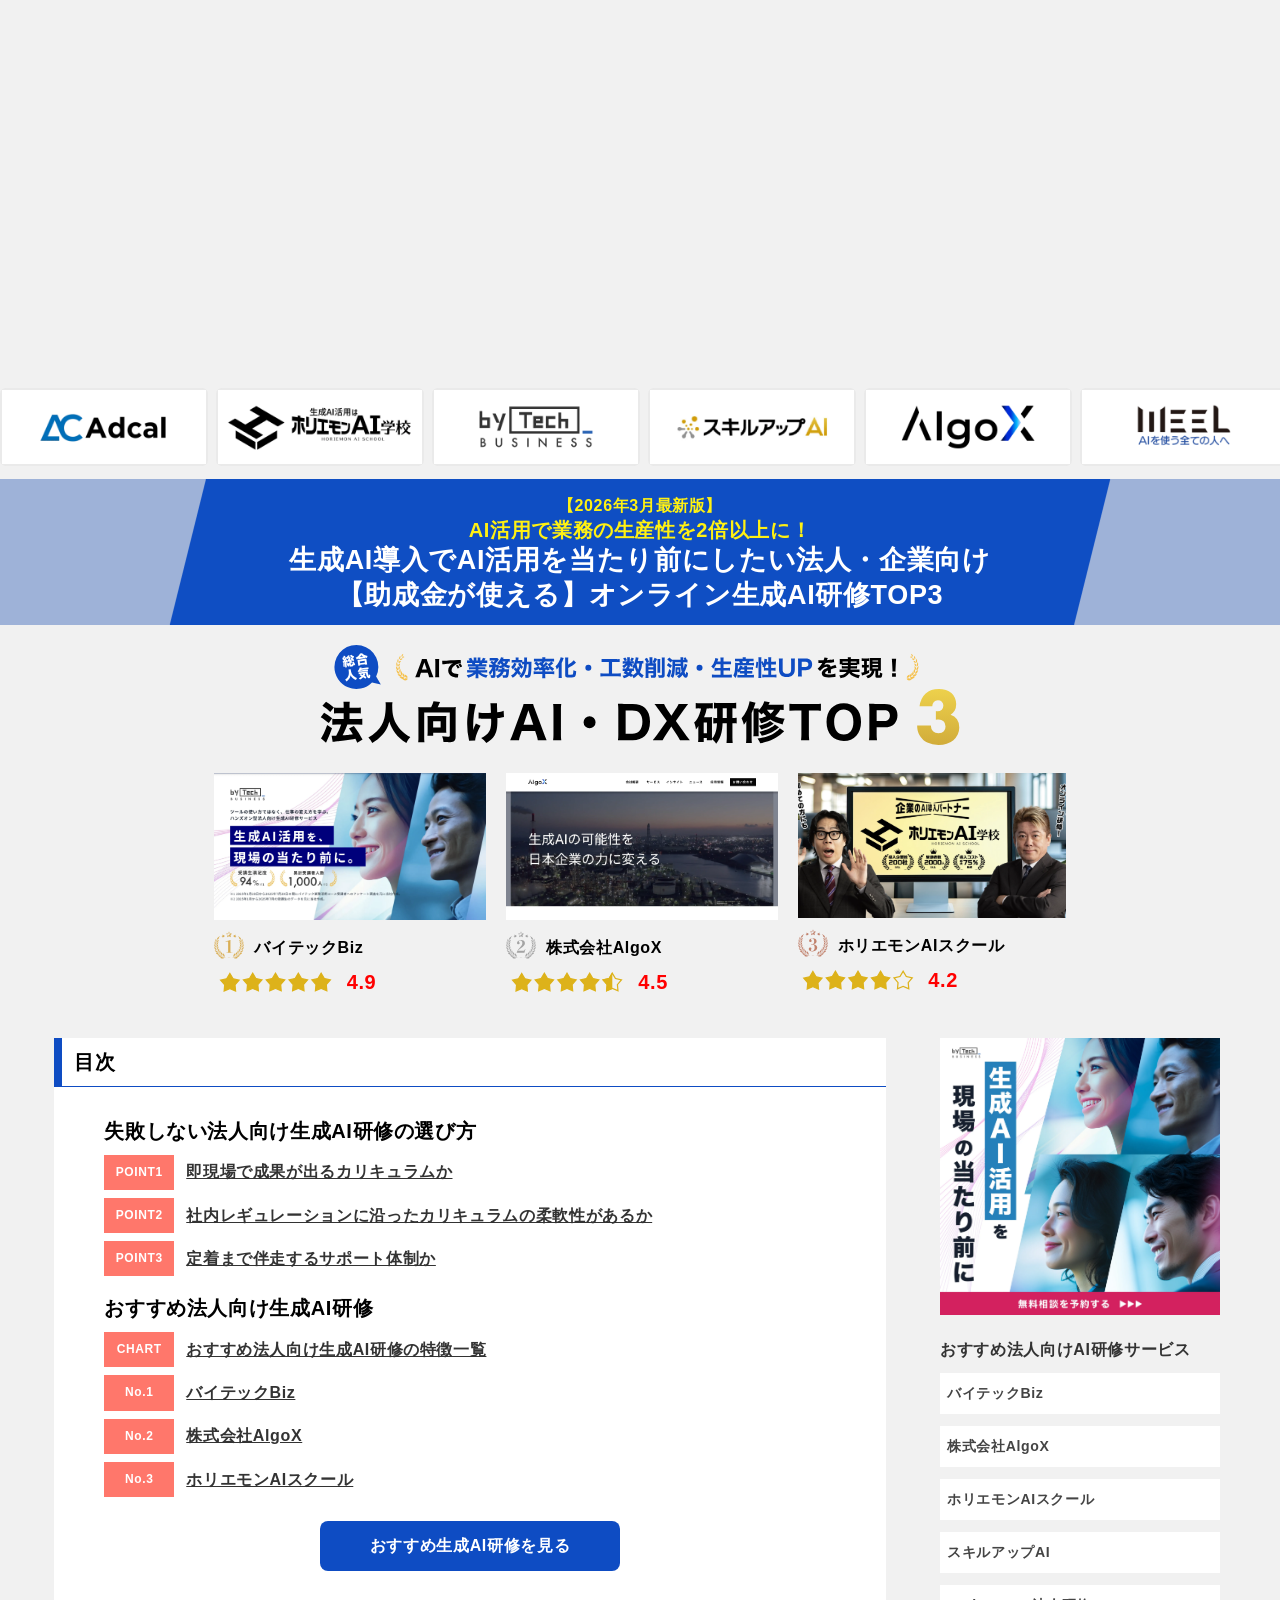
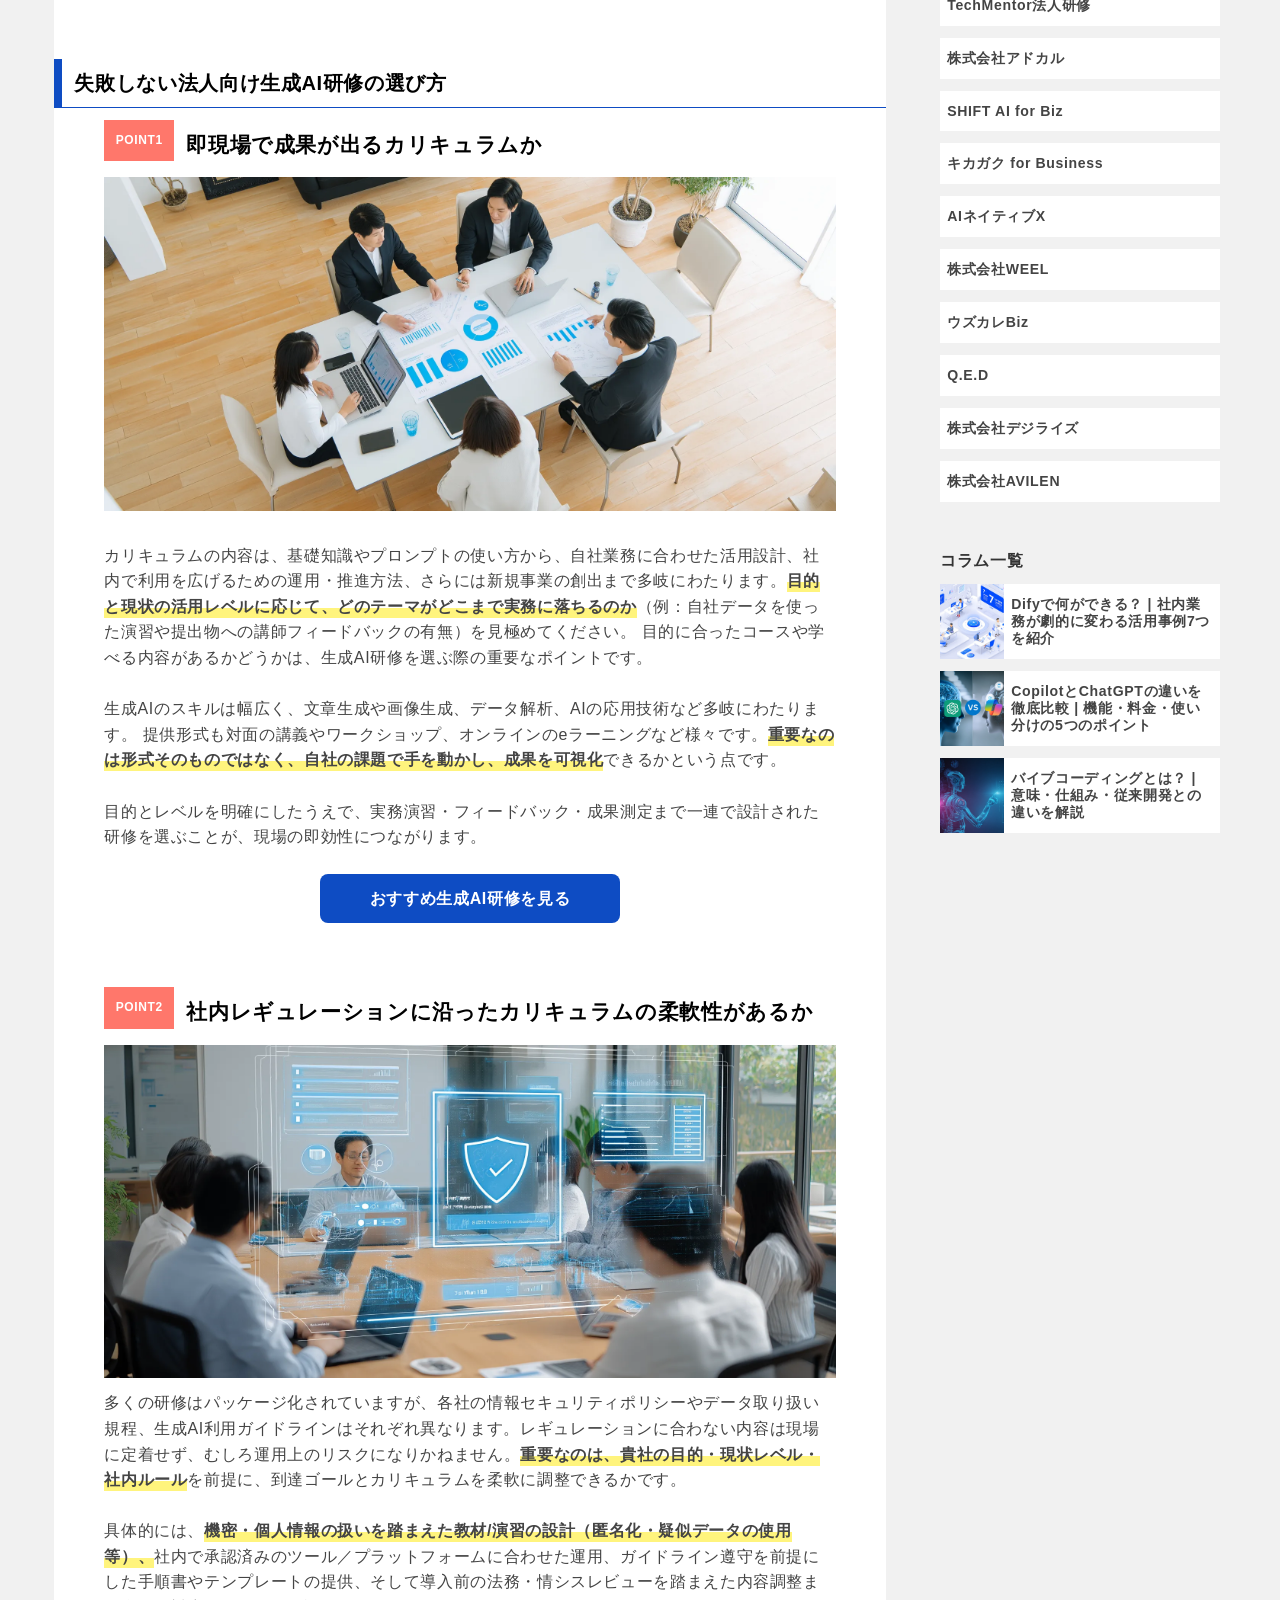
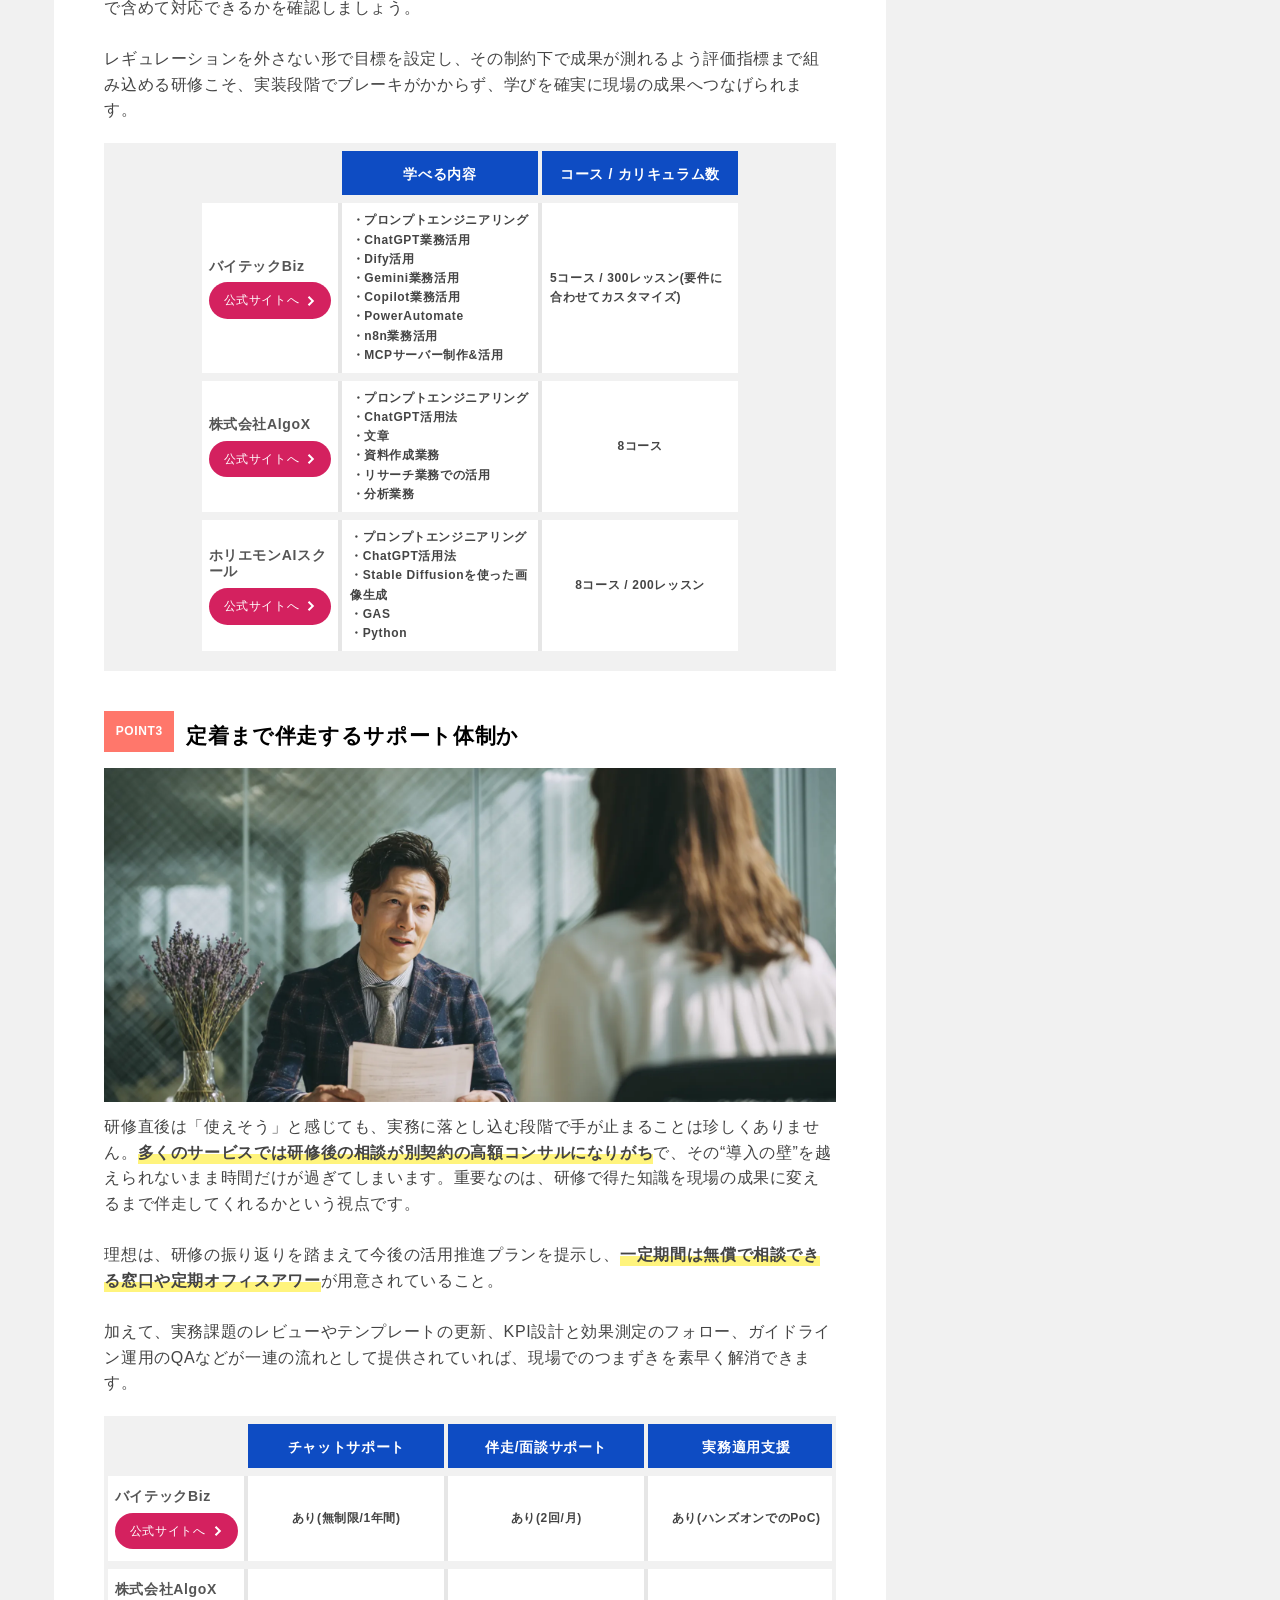
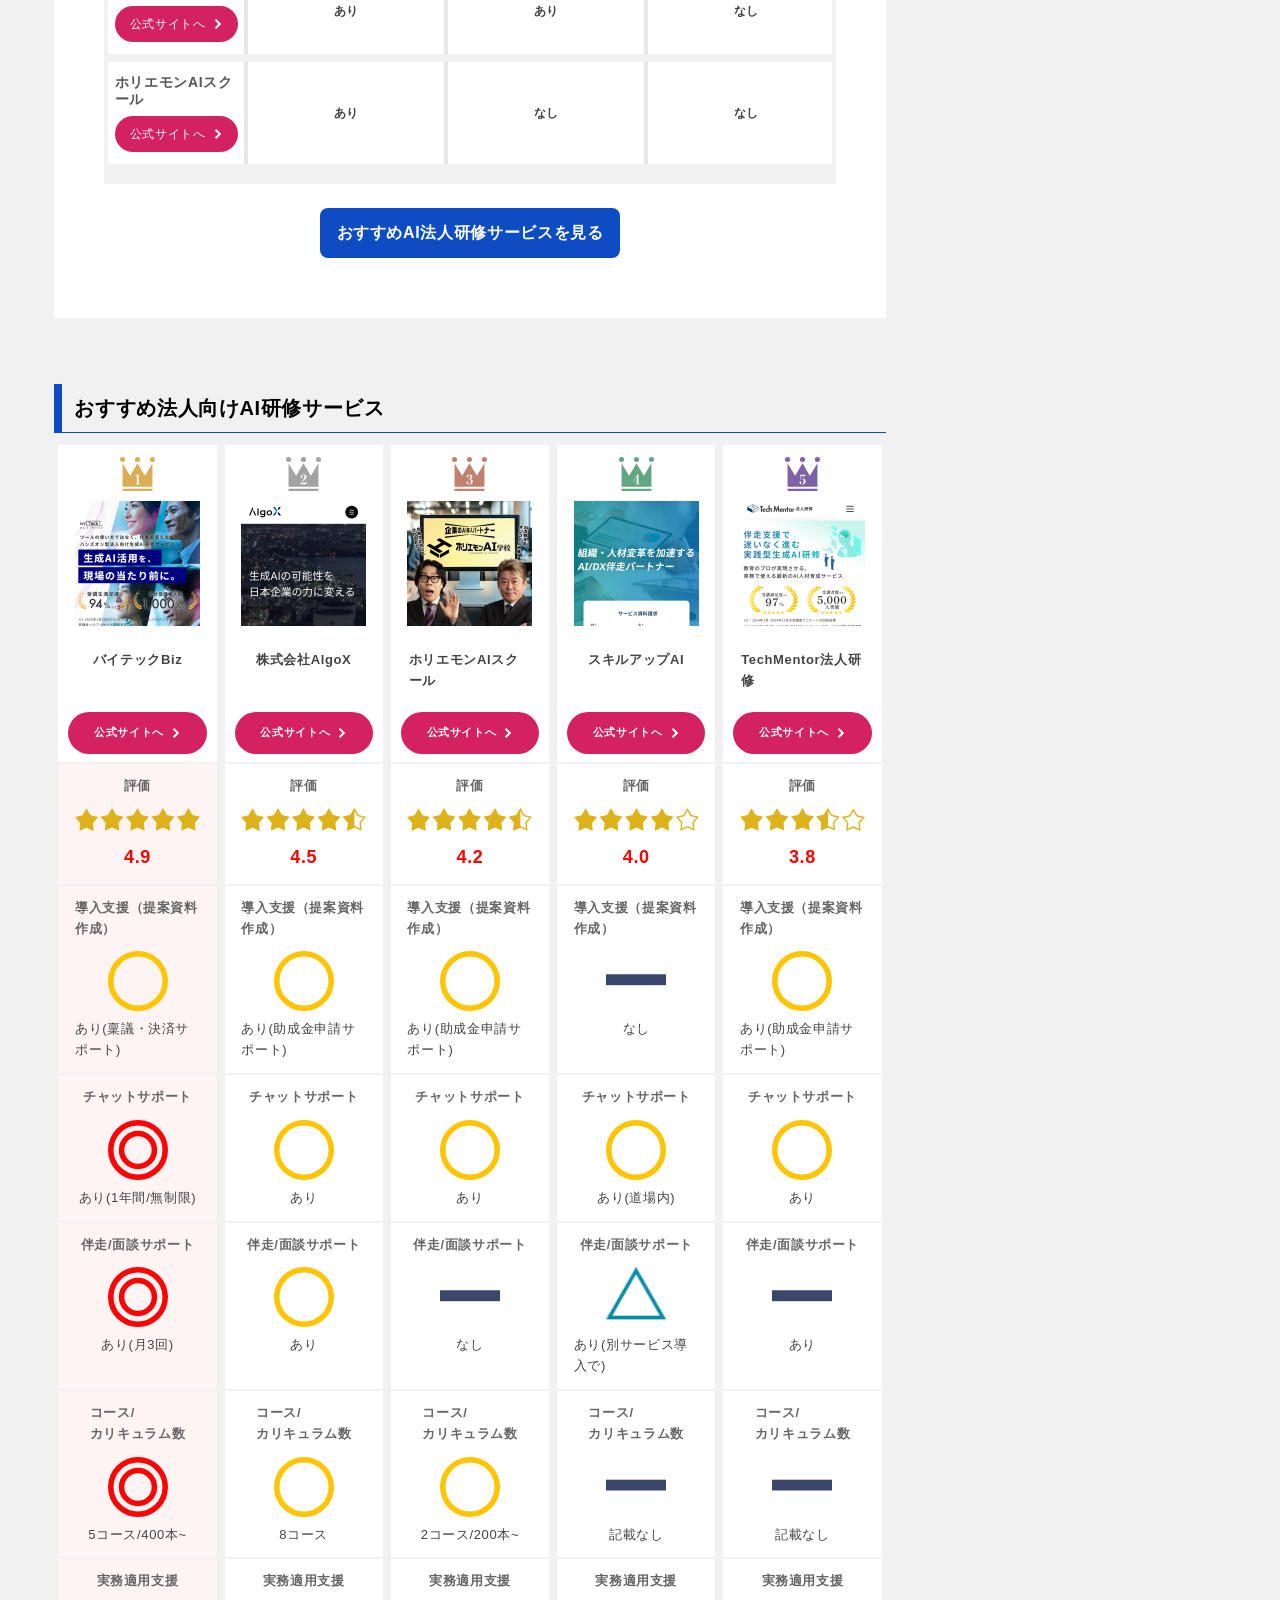
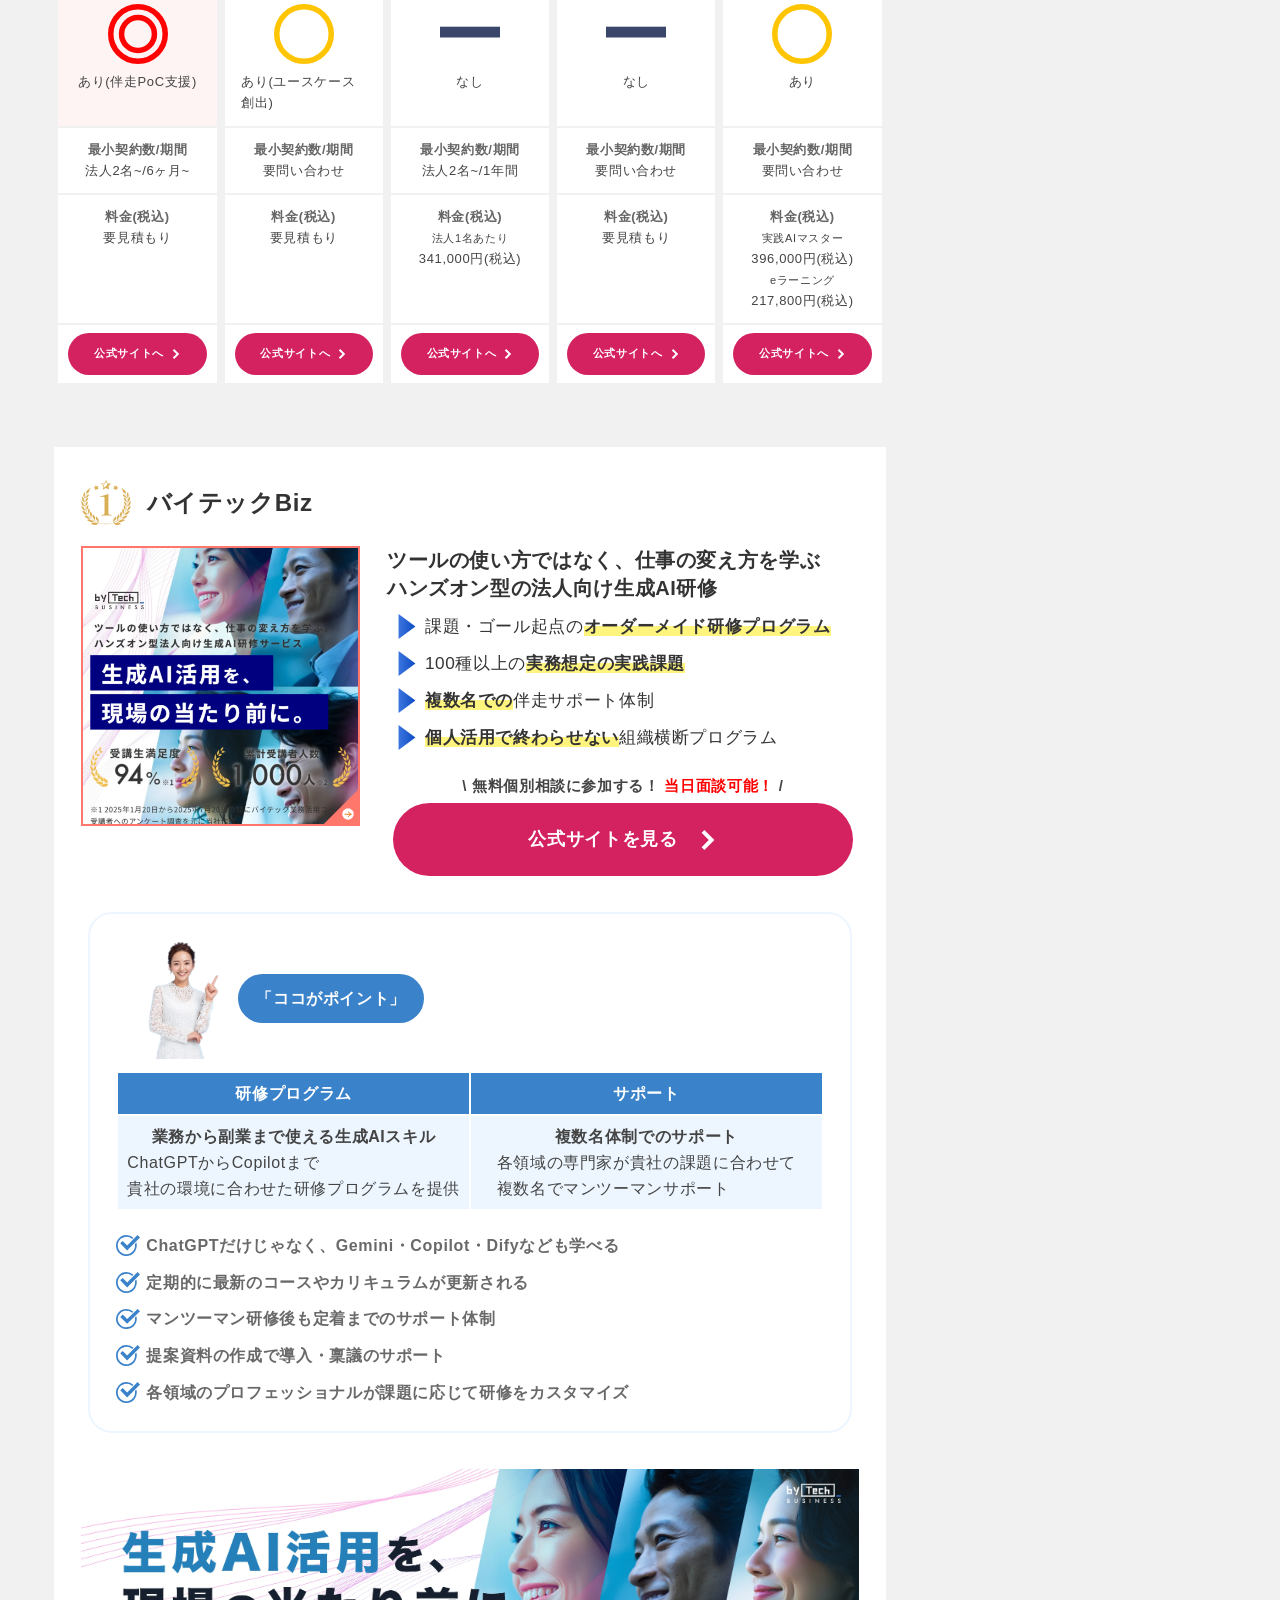
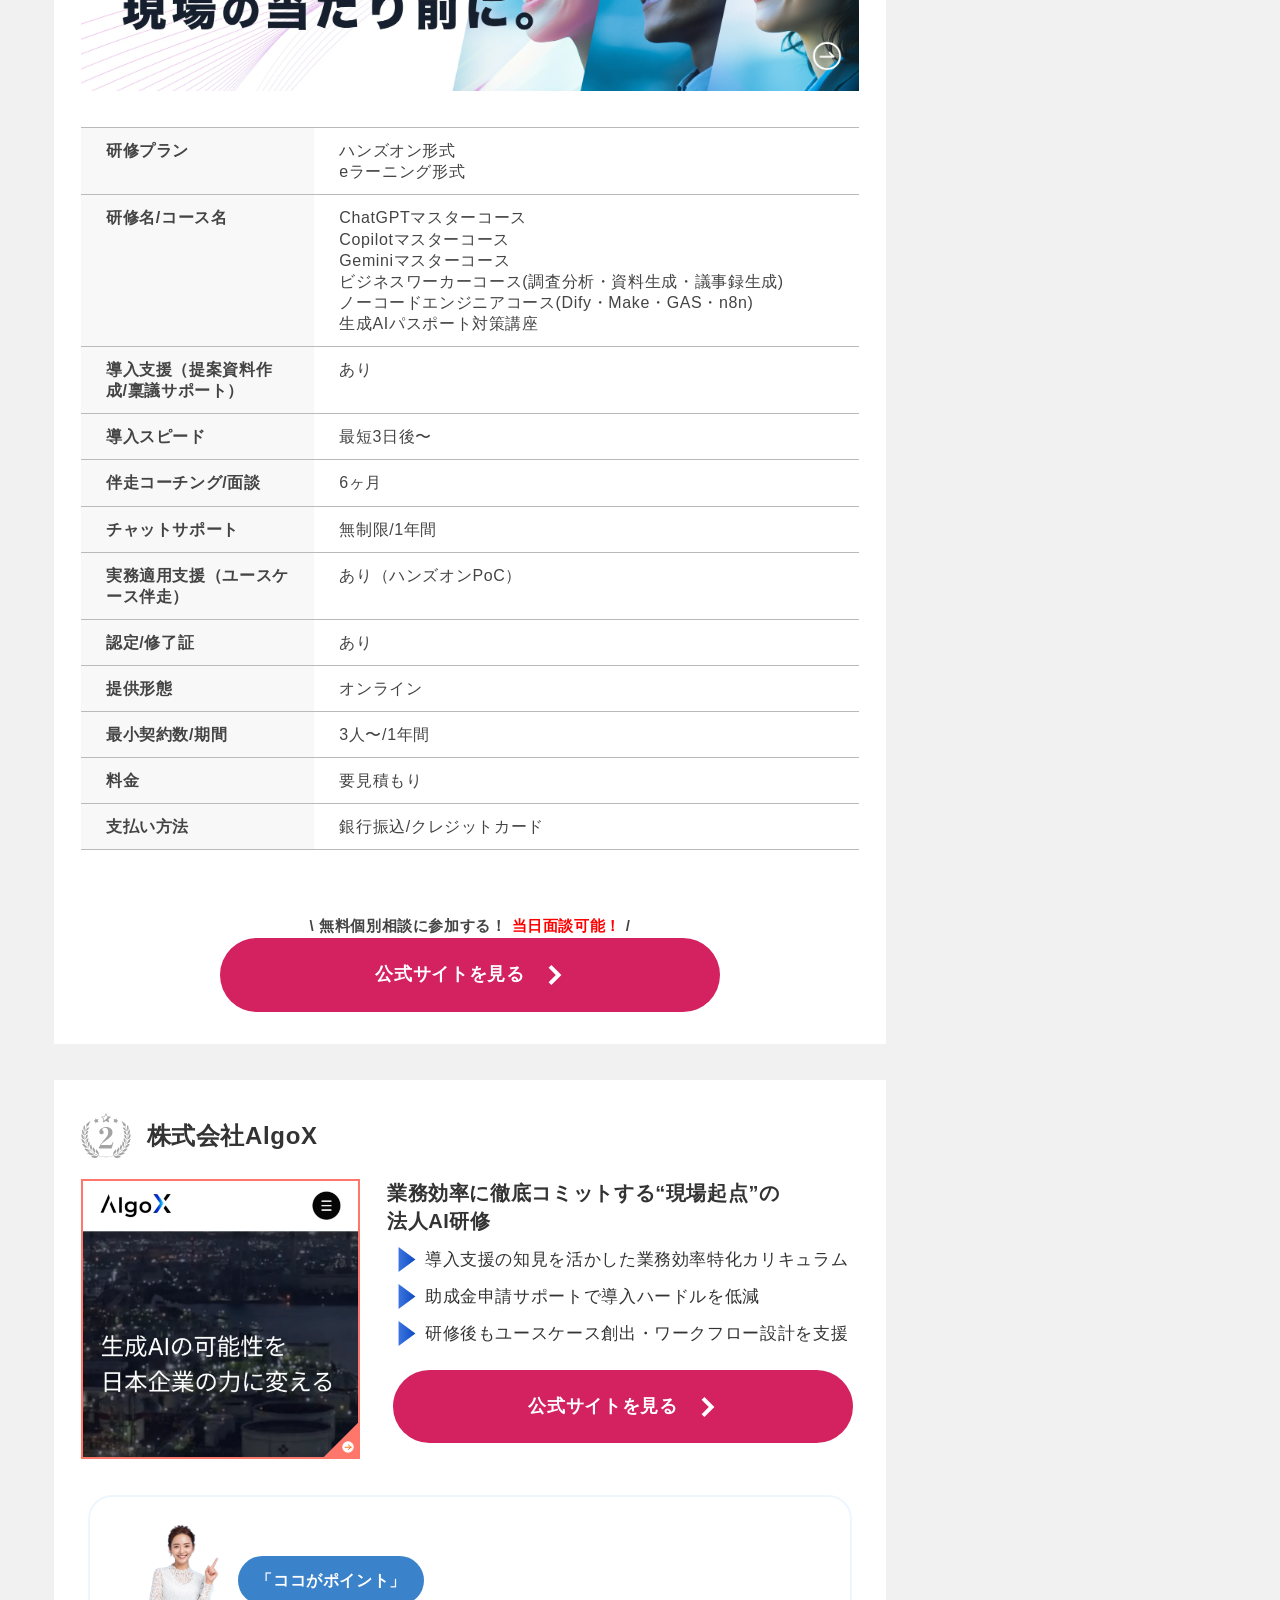
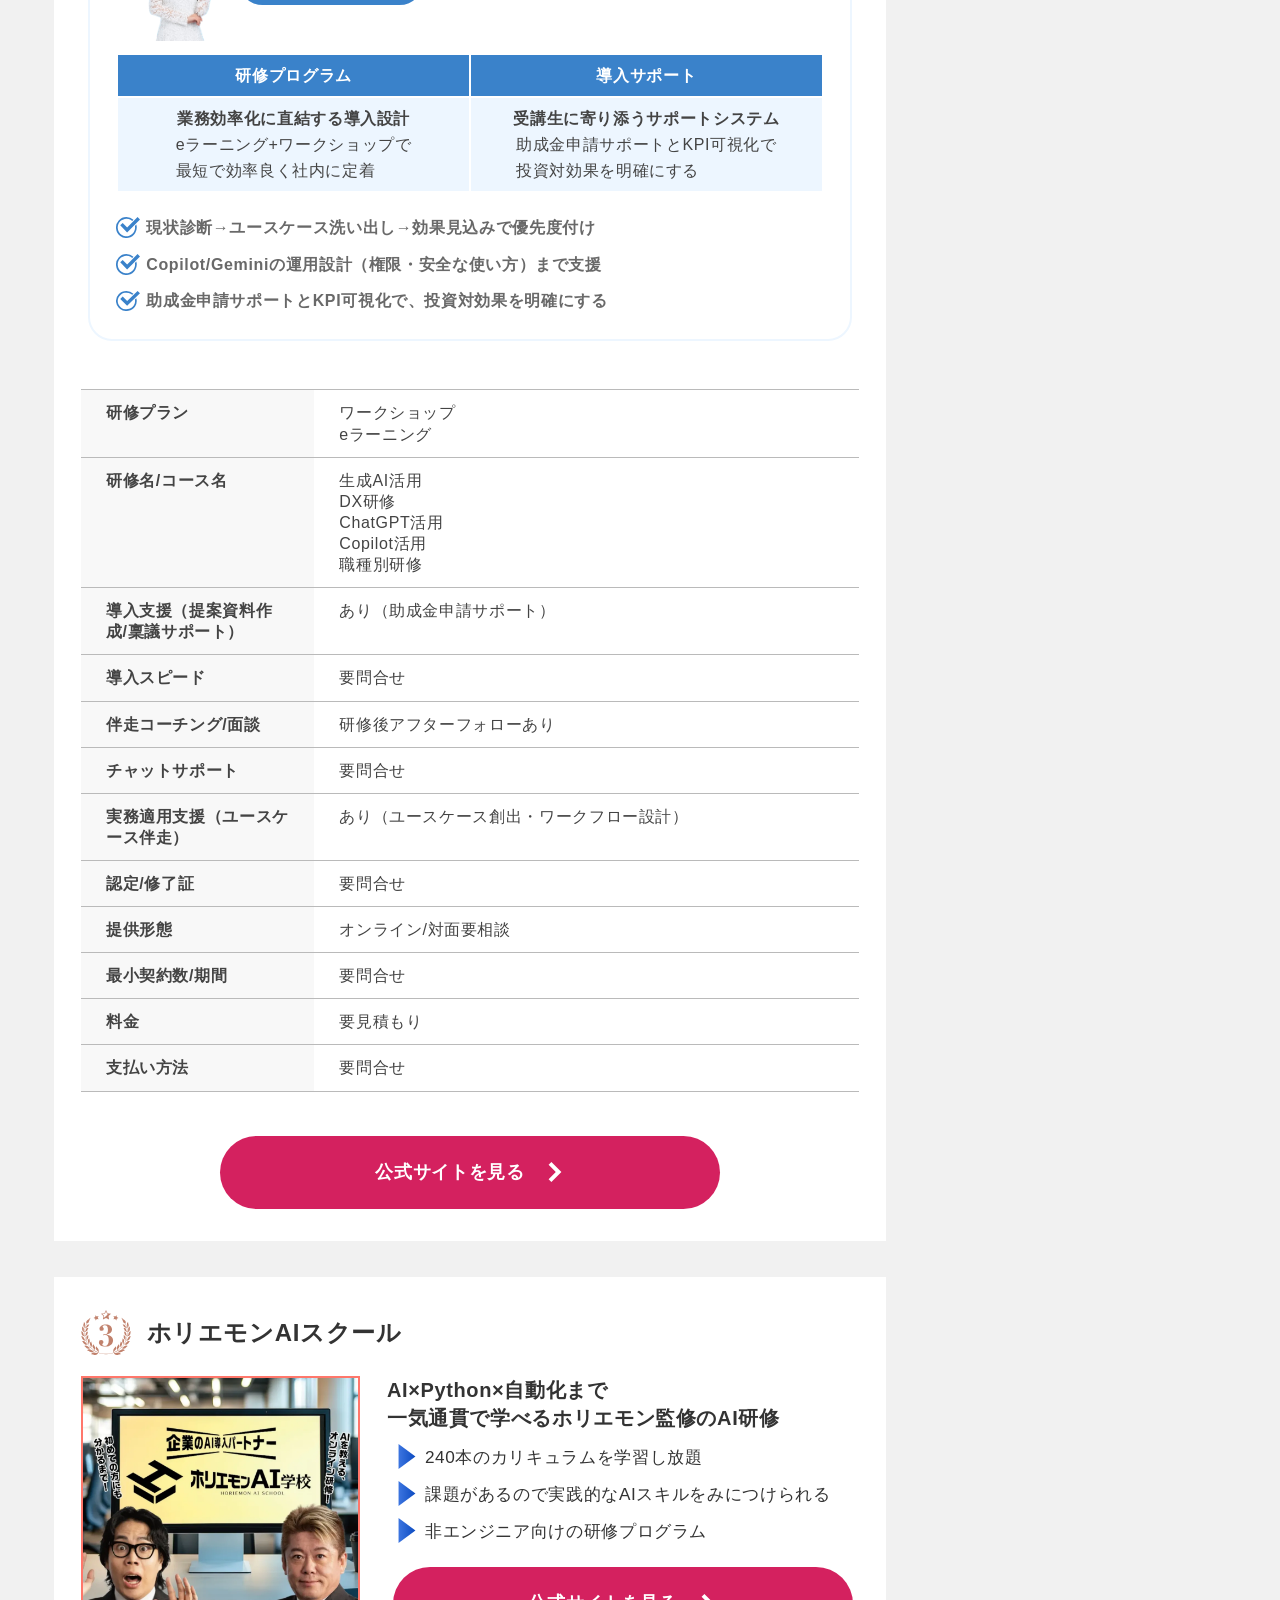
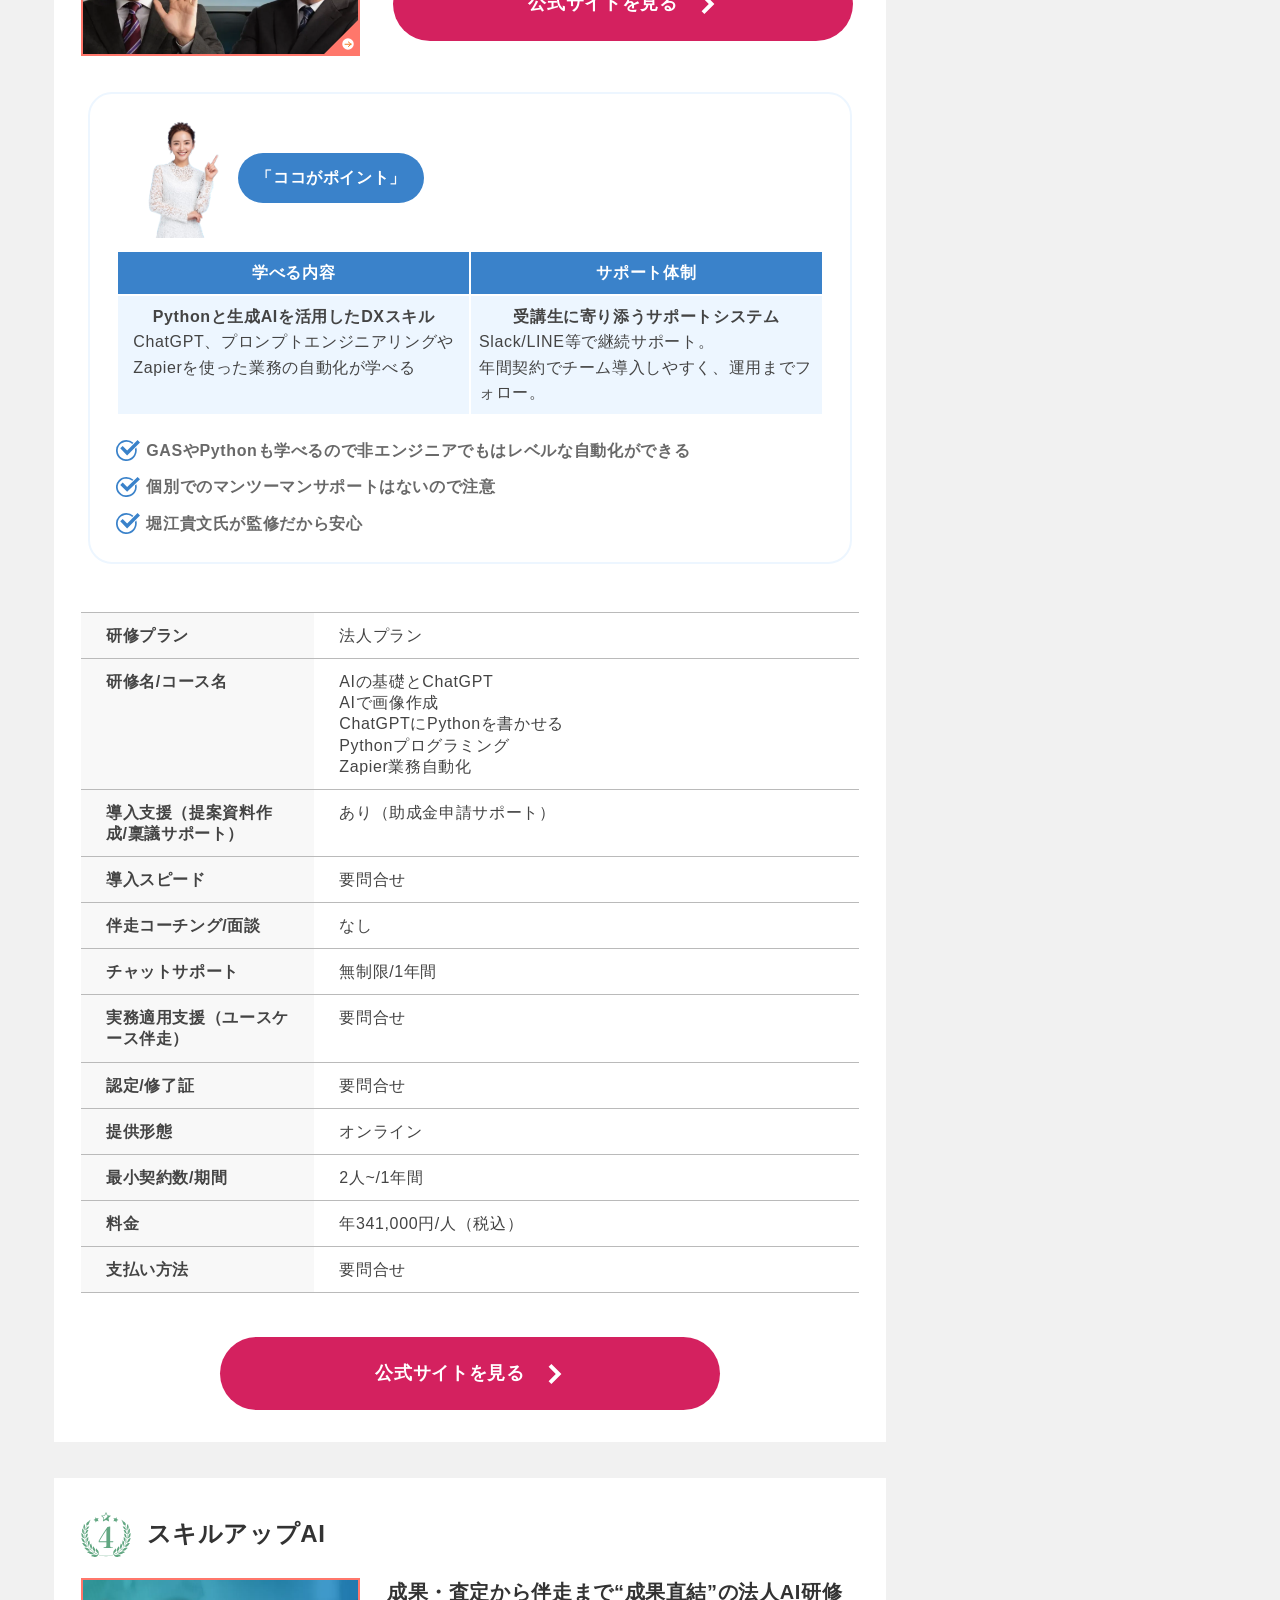
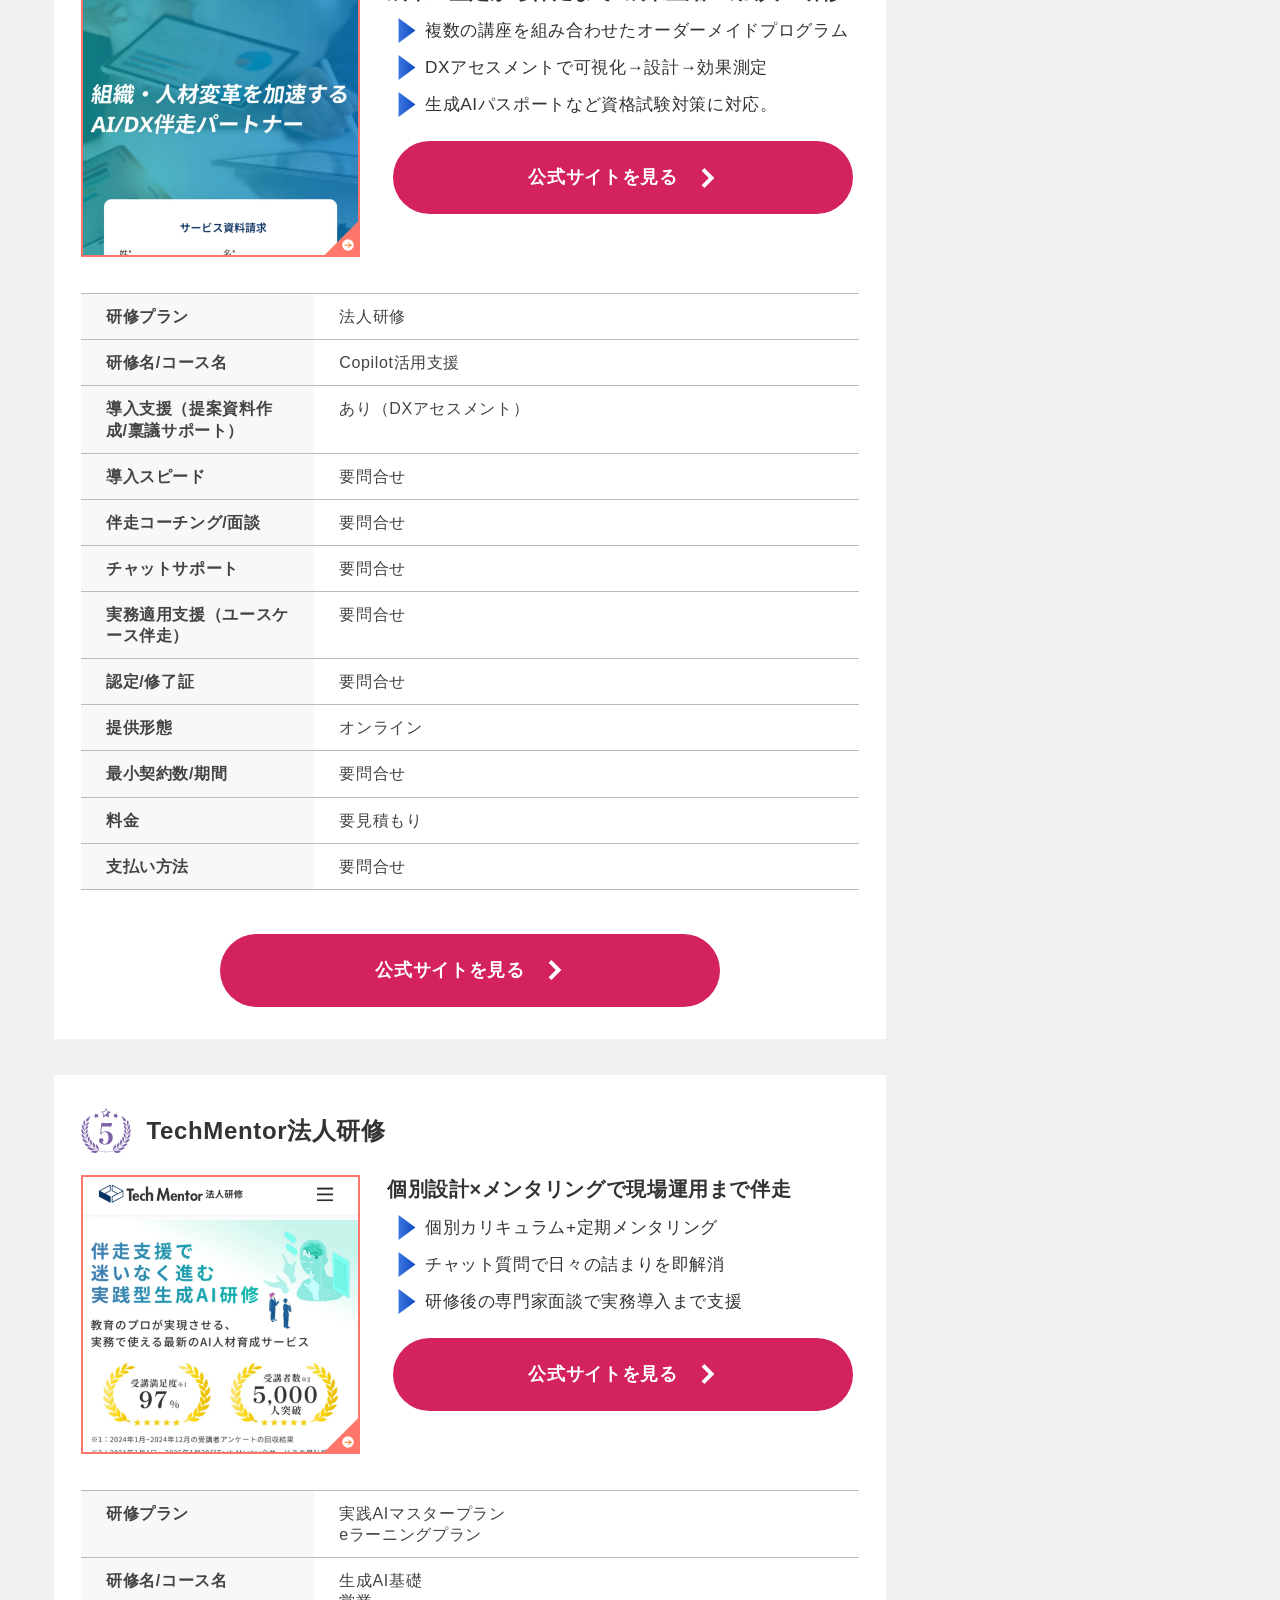
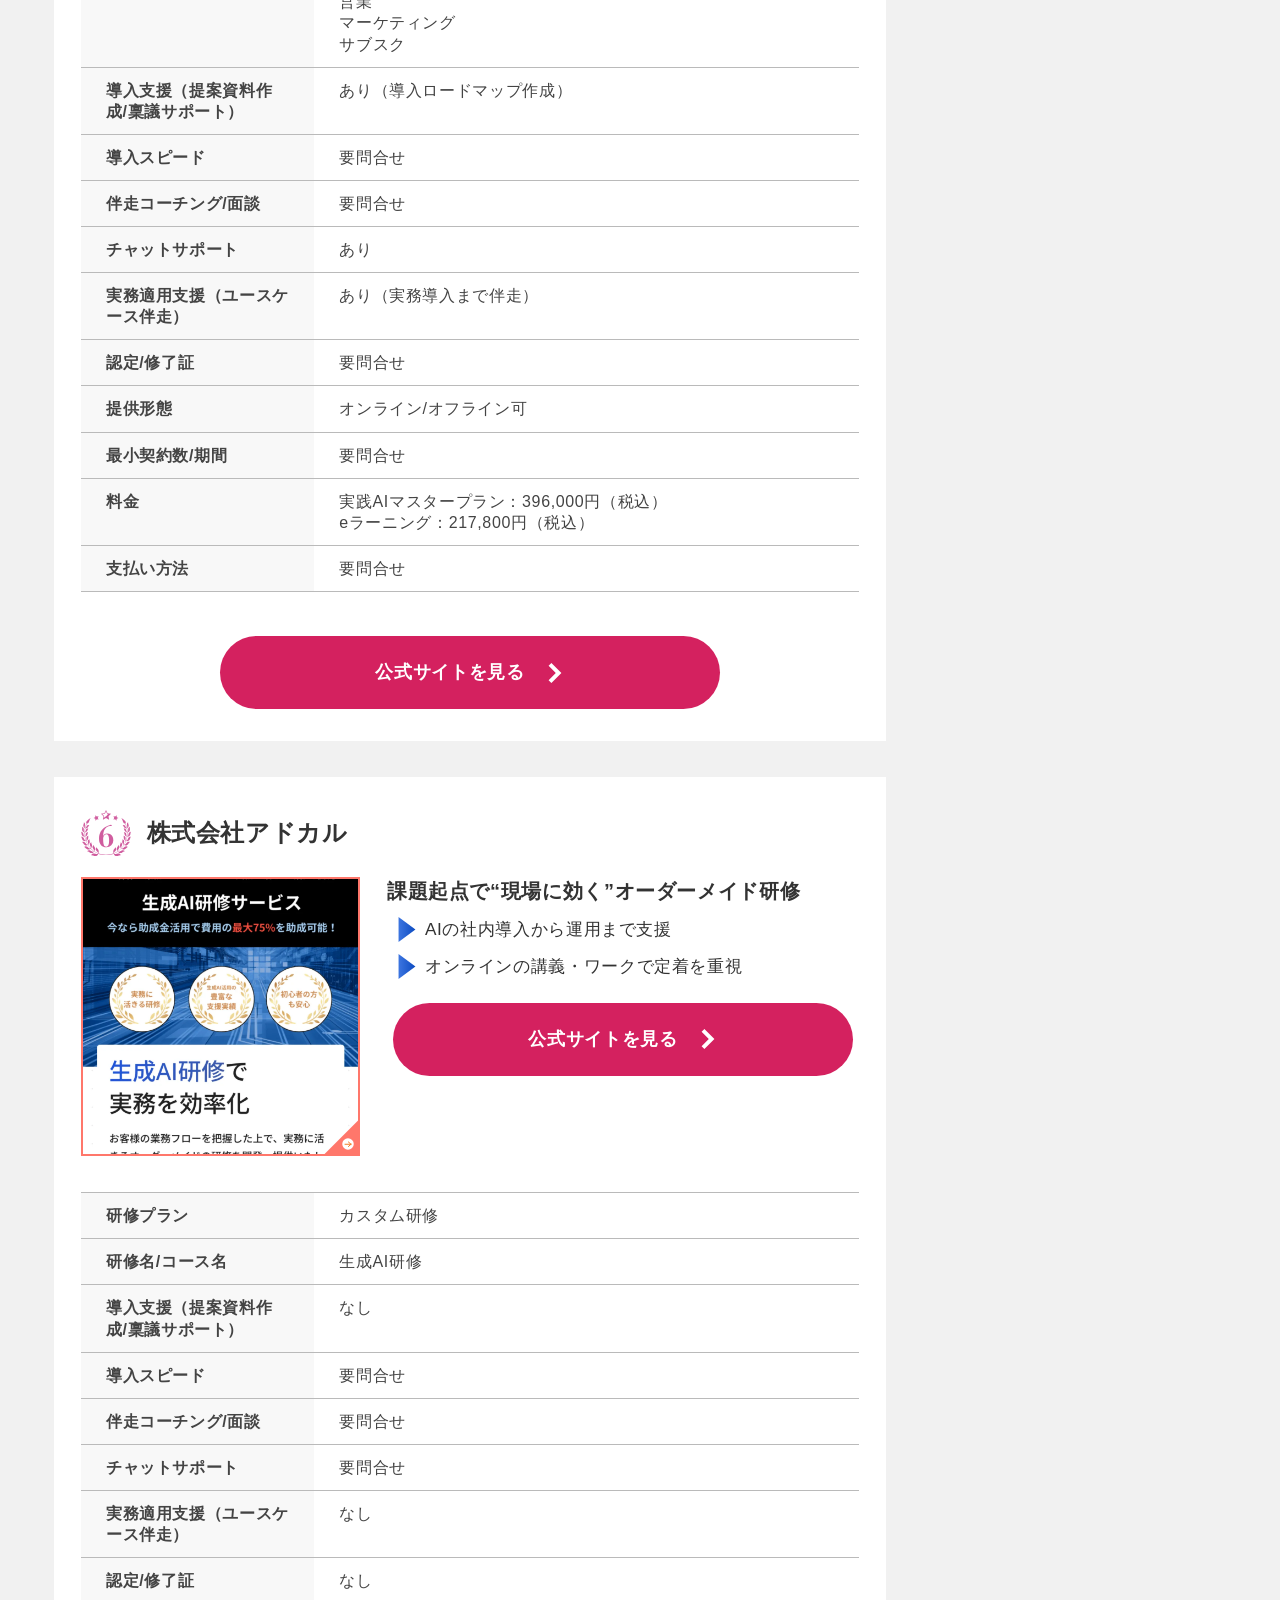
==== index.html @ 6cdee517 "最新修正" ====
<!DOCTYPE html>
<html lang="ja">
  <head>
    <!-- Google Tag Manager -->
    <script>(function(w,d,s,l,i){w[l]=w[l]||[];w[l].push({'gtm.start':
    new Date().getTime(),event:'gtm.js'});var f=d.getElementsByTagName(s)[0],
    j=d.createElement(s),dl=l!='dataLayer'?'&l='+l:'';j.async=true;j.src=
    'https://www.googletagmanager.com/gtm.js?id='+i+dl;f.parentNode.insertBefore(j,f);
    })(window,document,'script','dataLayer','GTM-PTDGWMLZ');</script>
    <!-- End Google Tag Manager -->

    <meta http-equiv="Content-Type" content="text/html; charset=UTF-8" />
    <meta name="viewport" content="width=device-width, initial-scale=1, shrink-to-fit=no" />
    <meta name="robots" content="index,follow,max-image-preview:large">
    <link rel="canonical" href="https://biz.generative-ai-schoolrank.com/" />



    <title>【2026年最新】法人向け生成AI研修おすすめTOP3｜AI HACK for Biz</title>
    <meta property="og:title" content="ChatGPT・Copilotなどの生成AI導入で業務効率化&生産性UPができる法人向け生成AI研修おすすめTOP3">
    <meta property="og:site_name" content="【2026年最新】法人向け生成AI研修おすすめTOP3｜AI HACK for Biz">
    <meta property="og:url" content="https://biz.generative-ai-schoolrank.com/" />
    <meta name="description" content="オンラインで生成AIの研修を実施できるAI研修サービスを徹底比較。研修内容や口コミ評価で比較した法人むけAI研修おすすめTOP3をランキング形式で紹介。生成AI導入で社内の業務効率化・生産性向上をしたい法人・企業向けの生成AI研修です。" />
    <meta name="keywords" content="ai研修,生成ai研修,生成ai研修 比較,生成ai研修 おすすめ, dx研修, dx研修 おすすめ " />
    <script type="application/ld+json">
      {
        "@context": "https://schema.org",
        "@type": "WebSite",
        "name": "AI HACK for Biz",
        "alternateName":["AI HACK for Biz｜生成AI研修比較","生成AI研修比較｜AI HACK for Biz"],
        "url": "https://biz.www.generative-ai-school-rank.com"
      }
      </script>

    <link rel="stylesheet" href="./css/style.css" media="all" />

    <link rel="stylesheet" href="./css/style_2column.css" media="all" />
    <link rel="stylesheet" href="./css/parts_navi.css" media="all" />
    <link rel="stylesheet" href="./css/parts_kv_2.css" media="all" />
    <link rel="stylesheet" href="./css/parts_table_modal.css" media="all" />

    <link rel="stylesheet" href="./css/parts_table_fork_vertical.css" media="all" />
    <link rel="stylesheet" href="./css/parts_table_fork_horizontal.css" media="all" />

    <link rel="stylesheet" href="./css/parts_guideline_e.css" media="all" />
    <link rel="stylesheet" href="./css/parts_table_fork_guideline.css" media="all" />

    <link rel="stylesheet" href="./css/parts_bnr_fixed.css" media="all" />

    <link rel="icon" type="image/png" href="./images/favicon_256.ico" sizes="256x256">
    <link rel="shortcut icon" href="./images/favicon_256.ico">
    <link rel="apple-touch-icon" sizes="256x256" href="./images/favicon_256.ico">
   

    
    <script type="text/javascript" src="https://ajax.googleapis.com/ajax/libs/jquery/1.10.1/jquery.min.js"></script>
    <script src="./js/script.js"></script>
    <!-- 実際JSはこれのみにまとめたい -->
    <script src="./js/navi.js"></script>

    

    <link rel="preload" href="./images/FV_BSP1.webp" as="image" media="(max-width: 1024px)" />
    <link rel="preload" href="./images/FV_BPC1.webp" as="image" media="(min-width: 1024.1px)" />

    
  </head>

  <!-- Google Tag Manager (noscript) -->
  <noscript><iframe src="https://www.googletagmanager.com/ns.html?id=GTM-PTDGWMLZ"
  height="0" width="0" style="display:none;visibility:hidden"></iframe></noscript>
  <!-- End Google Tag Manager (noscript) -->

    <!-- wrapper_start -->
    <div id="body-wrapper">
       <div id="key-visual">
          <div id="key-visual__container">
            <h1 class="visually-hidden">
              ChatGPT・Copilot法人向け生成AI研修（オンライン）おすすめ比較ランキング
            </h1>
              <picture class="fv">
                <source
                  media="(max-width: 768px)"
                  srcset="./images/FV_BSP1.webp"
                  type="image/webp"
                />
                <img
                  loading="eager"
                  decoding="async"
                  src="./images/FV_BPC1.webp"
                  alt="ChatGPT・Copilot法人向け生成AI研修（オンライン）おすすめ比較ランキング"
                  width="1200" height="370"
                />
              </picture>
          </div>
        </div>
        <div class="sp-display-none">
        <div class="p-logo-slider" style="margin-bottom: 5px;">
          <ul>
              <li><img src="./images/adcal_logo.png" alt="株式会社アドカル"></li>
              <li><img src="./images/logo-horiemon.webp" alt="ホリエモンAIスクール"></li>
              <li><img src="./images/biz_logo.png" alt="バイテックBiz"></li>
              <li><img src="./images/logo-skillup.webp" alt="スキルアップAI"></li>
              <li><img src="./images/algox_logo.png" alt="株式会社AlgoX"></li>
              <li><img src="./images/weel_logo.png" alt="株式会社WEEL"></li>
              <li><img src="./images/techmentor.png" alt="TechMentor法人研修"></li>
              <li><img src="./images/shiftai.png" alt="SHIFT AI for Biz"></li>
              <li><img src="./images/logo-kikagaku.webp" alt="キカガク for Business"></li>
              <li><img src="./images/aiworker.png" alt="AIネイティブX"></li>
              <li><img src="./images/weel_logo.png" alt="株式会社WEEL"></li>
              <li><img src="./images/uzuz.png" alt="ウズカレBiz"></li>
              <li><img src="./images/qed.png" alt="Q.E.D"></li>
              <li><img src="./images/digirise_logo.png" alt="株式会社デジライズ"></li>
              <li><img src="./images/avilen_logo.png" alt="株式会社AVILEN"></li>
              

              <li><img src="./images/adcal_logo.png" alt="株式会社アドカル"></li>
              <li><img src="./images/logo-horiemon.webp" alt="ホリエモンAIスクール"></li>
              <li><img src="./images/biz_logo.png" alt="バイテックBiz"></li>
              <li><img src="./images/logo-skillup.webp" alt="スキルアップAI"></li>
              <li><img src="./images/algox_logo.png" alt="株式会社AlgoX"></li>
              <li><img src="./images/weel_logo.png" alt="株式会社WEEL"></li>
              <li><img src="./images/techmentor.png" alt="TechMentor法人研修"></li>
              <li><img src="./images/shiftai.png" alt="SHIFT AI for Biz"></li>
              <li><img src="./images/logo-kikagaku.webp" alt="キカガク for Business"></li>
              <li><img src="./images/aiworker.png" alt="AIネイティブX"></li>
              <li><img src="./images/weel_logo.png" alt="株式会社WEEL"></li>
              <li><img src="./images/uzuz.png" alt="ウズカレBiz"></li>
              <li><img src="./images/qed.png" alt="Q.E.D"></li>
              <li><img src="./images/digirise_logo.png" alt="株式会社デジライズ"></li>
              <li><img src="./images/avilen_logo.png" alt="株式会社AVILEN"></li>
              

              <li><img src="./images/adcal_logo.png" alt="株式会社アドカル"></li>
              <li><img src="./images/logo-horiemon.webp" alt="ホリエモンAIスクール"></li>
              <li><img src="./images/biz_logo.png" alt="バイテックBiz"></li>
              <li><img src="./images/logo-skillup.webp" alt="スキルアップAI"></li>
              <li><img src="./images/algox_logo.png" alt="株式会社AlgoX"></li>
              <li><img src="./images/weel_logo.png" alt="株式会社WEEL"></li>
              <li><img src="./images/techmentor.png" alt="TechMentor法人研修"></li>
              <li><img src="./images/shiftai.png" alt="SHIFT AI for Biz"></li>
              <li><img src="./images/logo-kikagaku.webp" alt="キカガク for Business"></li>
              <li><img src="./images/aiworker.png" alt="AIネイティブX"></li>
              <li><img src="./images/weel_logo.png" alt="株式会社WEEL"></li>
              <li><img src="./images/uzuz.png" alt="ウズカレBiz"></li>
              <li><img src="./images/qed.png" alt="Q.E.D"></li>
              <li><img src="./images/digirise_logo.png" alt="株式会社デジライズ"></li>
              <li><img src="./images/avilen_logo.png" alt="株式会社AVILEN"></li>
             
              <li><img src="./images/adcal_logo.png" alt="株式会社アドカル"></li>
              <li><img src="./images/logo-horiemon.webp" alt="ホリエモンAIスクール"></li>
              <li><img src="./images/biz_logo.png" alt="バイテックBiz"></li>
              <li><img src="./images/logo-skillup.webp" alt="スキルアップAI"></li>
              <li><img src="./images/algox_logo.png" alt="株式会社AlgoX"></li>
              <li><img src="./images/weel_logo.png" alt="株式会社WEEL"></li>
              <li><img src="./images/techmentor.png" alt="TechMentor法人研修"></li>
              <li><img src="./images/shiftai.png" alt="SHIFT AI for Biz"></li>
              <li><img src="./images/logo-kikagaku.webp" alt="キカガク for Business"></li>
              <li><img src="./images/aiworker.png" alt="AIネイティブX"></li>
              <li><img src="./images/weel_logo.png" alt="株式会社WEEL"></li>
              <li><img src="./images/uzuz.png" alt="ウズカレBiz"></li>
              <li><img src="./images/qed.png" alt="Q.E.D"></li>
              <li><img src="./images/digirise_logo.png" alt="株式会社デジライズ"></li>
              <li><img src="./images/avilen_logo.png" alt="株式会社AVILEN"></li>

              <li><img src="./images/adcal_logo.png" alt="株式会社アドカル"></li>
              <li><img src="./images/logo-horiemon.webp" alt="ホリエモンAIスクール"></li>
              <li><img src="./images/biz_logo.png" alt="バイテックBiz"></li>
              <li><img src="./images/logo-skillup.webp" alt="スキルアップAI"></li>
              <li><img src="./images/algox_logo.png" alt="株式会社AlgoX"></li>
              <li><img src="./images/weel_logo.png" alt="株式会社WEEL"></li>
              <li><img src="./images/techmentor.png" alt="TechMentor法人研修"></li>
              <li><img src="./images/shiftai.png" alt="SHIFT AI for Biz"></li>
              <li><img src="./images/logo-kikagaku.webp" alt="キカガク for Business"></li>
              <li><img src="./images/aiworker.png" alt="AIネイティブX"></li>
              <li><img src="./images/weel_logo.png" alt="株式会社WEEL"></li>
              <li><img src="./images/uzuz.png" alt="ウズカレBiz"></li>
              <li><img src="./images/qed.png" alt="Q.E.D"></li>
              <li><img src="./images/digirise_logo.png" alt="株式会社デジライズ"></li>
              <li><img src="./images/avilen_logo.png" alt="株式会社AVILEN"></li>
              <li><img src="./images/adcal_logo.png" alt="株式会社アドカル"></li>
              <li><img src="./images/logo-horiemon.webp" alt="ホリエモンAIスクール"></li>
              <li><img src="./images/biz_logo.png" alt="バイテックBiz"></li>
              <li><img src="./images/weel_logo.png" alt="スキルアップAI"></li>
              <li><img src="./images/dmmdx_logo.png" alt="TechMentor法人研修"></li>
              <li><img src="./images/digirise_logo.png" alt="株式会社デジライズ"></li>
              <li><img src="./images/avilen_logo.png" alt="株式会社AVILEN"></li> 
              
              <li><img src="./images/adcal_logo.png" alt="株式会社アドカル"></li>
              <li><img src="./images/logo-horiemon.webp" alt="ホリエモンAIスクール"></li>
              <li><img src="./images/biz_logo.png" alt="バイテックBiz"></li>
              <li><img src="./images/logo-skillup.webp" alt="スキルアップAI"></li>
              <li><img src="./images/algox_logo.png" alt="株式会社AlgoX"></li>
              <li><img src="./images/weel_logo.png" alt="株式会社WEEL"></li>
              <li><img src="./images/techmentor.png" alt="TechMentor法人研修"></li>
              <li><img src="./images/shiftai.png" alt="SHIFT AI for Biz"></li>
              <li><img src="./images/logo-kikagaku.webp" alt="キカガク for Business"></li>
              <li><img src="./images/aiworker.png" alt="AIネイティブX"></li>
              <li><img src="./images/weel_logo.png" alt="株式会社WEEL"></li>
              <li><img src="./images/uzuz.png" alt="ウズカレBiz"></li>
              <li><img src="./images/qed.png" alt="Q.E.D"></li>
              <li><img src="./images/digirise_logo.png" alt="株式会社デジライズ"></li>
              <li><img src="./images/avilen_logo.png" alt="株式会社AVILEN"></li>              

              <li><img src="./images/adcal_logo.png" alt="株式会社アドカル"></li>
              <li><img src="./images/logo-horiemon.webp" alt="ホリエモンAIスクール"></li>
              <li><img src="./images/biz_logo.png" alt="バイテックBiz"></li>
              <li><img src="./images/logo-skillup.webp" alt="スキルアップAI"></li>
              <li><img src="./images/algox_logo.png" alt="株式会社AlgoX"></li>
              <li><img src="./images/weel_logo.png" alt="株式会社WEEL"></li>
              <li><img src="./images/techmentor.png" alt="TechMentor法人研修"></li>
              <li><img src="./images/shiftai.png" alt="SHIFT AI for Biz"></li>
              <li><img src="./images/logo-kikagaku.webp" alt="キカガク for Business"></li>
              <li><img src="./images/aiworker.png" alt="AIネイティブX"></li>
              <li><img src="./images/weel_logo.png" alt="株式会社WEEL"></li>
              <li><img src="./images/uzuz.png" alt="ウズカレBiz"></li>
              <li><img src="./images/qed.png" alt="Q.E.D"></li>
              <li><img src="./images/digirise_logo.png" alt="株式会社デジライズ"></li>
              <li><img src="./images/avilen_logo.png" alt="株式会社AVILEN"></li>   
              
              
              <li><img src="./images/adcal_logo.png" alt="株式会社アドカル"></li>
              <li><img src="./images/logo-horiemon.webp" alt="ホリエモンAIスクール"></li>
              <li><img src="./images/biz_logo.png" alt="バイテックBiz"></li>
              <li><img src="./images/logo-skillup.webp" alt="スキルアップAI"></li>
              <li><img src="./images/algox_logo.png" alt="株式会社AlgoX"></li>
              <li><img src="./images/weel_logo.png" alt="株式会社WEEL"></li>
              <li><img src="./images/techmentor.png" alt="TechMentor法人研修"></li>
              <li><img src="./images/shiftai.png" alt="SHIFT AI for Biz"></li>
              <li><img src="./images/logo-kikagaku.webp" alt="キカガク for Business"></li>
              <li><img src="./images/aiworker.png" alt="AIネイティブX"></li>
              <li><img src="./images/weel_logo.png" alt="株式会社WEEL"></li>
              <li><img src="./images/uzuz.png" alt="ウズカレBiz"></li>
              <li><img src="./images/qed.png" alt="Q.E.D"></li>
              <li><img src="./images/digirise_logo.png" alt="株式会社デジライズ"></li>
              <li><img src="./images/avilen_logo.png" alt="株式会社AVILEN"></li>      

              <li><img src="./images/adcal_logo.png" alt="株式会社アドカル"></li>
              <li><img src="./images/logo-horiemon.webp" alt="ホリエモンAIスクール"></li>
              <li><img src="./images/biz_logo.png" alt="バイテックBiz"></li>
              <li><img src="./images/logo-skillup.webp" alt="スキルアップAI"></li>
              <li><img src="./images/algox_logo.png" alt="株式会社AlgoX"></li>
              <li><img src="./images/weel_logo.png" alt="株式会社WEEL"></li>
              <li><img src="./images/techmentor.png" alt="TechMentor法人研修"></li>
              <li><img src="./images/shiftai.png" alt="SHIFT AI for Biz"></li>
              <li><img src="./images/logo-kikagaku.webp" alt="キカガク for Business"></li>
              <li><img src="./images/aiworker.png" alt="AIネイティブX"></li>
              <li><img src="./images/weel_logo.png" alt="株式会社WEEL"></li>
              <li><img src="./images/uzuz.png" alt="ウズカレBiz"></li>
              <li><img src="./images/qed.png" alt="Q.E.D"></li>
              <li><img src="./images/digirise_logo.png" alt="株式会社デジライズ"></li>
              <li><img src="./images/avilen_logo.png" alt="株式会社AVILEN"></li>          </ul>
        </div>
      </div>
      <div class="pc-display-none">
        <div class="p-logo-slider-sp" style="margin-bottom: 0px; margin-top: 0px">
          <ul>
              <li><img src="./images/adcal_logo.png" alt="株式会社アドカル"></li>
              <li><img src="./images/logo-horiemon.webp" alt="ホリエモンAIスクール"></li>
              <li><img src="./images/biz_logo.png" alt="バイテックBiz"></li>
              <li><img src="./images/logo-skillup.webp" alt="スキルアップAI"></li>
              <li><img src="./images/algox_logo.png" alt="株式会社AlgoX"></li>
              <li><img src="./images/weel_logo.png" alt="株式会社WEEL"></li>
              <li><img src="./images/techmentor.png" alt="TechMentor法人研修"></li>
              <li><img src="./images/shiftai.png" alt="SHIFT AI for Biz"></li>
              <li><img src="./images/logo-kikagaku.webp" alt="キカガク for Business"></li>
              <li><img src="./images/aiworker.png" alt="AIネイティブX"></li>
              <li><img src="./images/weel_logo.png" alt="株式会社WEEL"></li>
              <li><img src="./images/uzuz.png" alt="ウズカレBiz"></li>
              <li><img src="./images/qed.png" alt="Q.E.D"></li>
              <li><img src="./images/digirise_logo.png" alt="株式会社デジライズ"></li>
              <li><img src="./images/avilen_logo.png" alt="株式会社AVILEN"></li>             

              <li><img src="./images/adcal_logo.png" alt="株式会社アドカル"></li>
              <li><img src="./images/logo-horiemon.webp" alt="ホリエモンAIスクール"></li>
              <li><img src="./images/biz_logo.png" alt="バイテックBiz"></li>
              <li><img src="./images/logo-skillup.webp" alt="スキルアップAI"></li>
              <li><img src="./images/algox_logo.png" alt="株式会社AlgoX"></li>
              <li><img src="./images/weel_logo.png" alt="株式会社WEEL"></li>
              <li><img src="./images/techmentor.png" alt="TechMentor法人研修"></li>
              <li><img src="./images/shiftai.png" alt="SHIFT AI for Biz"></li>
              <li><img src="./images/logo-kikagaku.webp" alt="キカガク for Business"></li>
              <li><img src="./images/aiworker.png" alt="AIネイティブX"></li>
              <li><img src="./images/weel_logo.png" alt="株式会社WEEL"></li>
              <li><img src="./images/uzuz.png" alt="ウズカレBiz"></li>
              <li><img src="./images/qed.png" alt="Q.E.D"></li>
              <li><img src="./images/digirise_logo.png" alt="株式会社デジライズ"></li>
              <li><img src="./images/avilen_logo.png" alt="株式会社AVILEN"></li>       

              <li><img src="./images/adcal_logo.png" alt="株式会社アドカル"></li>
              <li><img src="./images/logo-horiemon.webp" alt="ホリエモンAIスクール"></li>
              <li><img src="./images/biz_logo.png" alt="バイテックBiz"></li>
              <li><img src="./images/logo-skillup.webp" alt="スキルアップAI"></li>
              <li><img src="./images/algox_logo.png" alt="株式会社AlgoX"></li>
              <li><img src="./images/weel_logo.png" alt="株式会社WEEL"></li>
              <li><img src="./images/techmentor.png" alt="TechMentor法人研修"></li>
              <li><img src="./images/shiftai.png" alt="SHIFT AI for Biz"></li>
              <li><img src="./images/logo-kikagaku.webp" alt="キカガク for Business"></li>
              <li><img src="./images/aiworker.png" alt="AIネイティブX"></li>
              <li><img src="./images/weel_logo.png" alt="株式会社WEEL"></li>
              <li><img src="./images/uzuz.png" alt="ウズカレBiz"></li>
              <li><img src="./images/qed.png" alt="Q.E.D"></li>
              <li><img src="./images/digirise_logo.png" alt="株式会社デジライズ"></li>
              <li><img src="./images/avilen_logo.png" alt="株式会社AVILEN"></li>    

              <li><img src="./images/adcal_logo.png" alt="株式会社アドカル"></li>
              <li><img src="./images/logo-horiemon.webp" alt="ホリエモンAIスクール"></li>
              <li><img src="./images/biz_logo.png" alt="バイテックBiz"></li>
              <li><img src="./images/logo-skillup.webp" alt="スキルアップAI"></li>
              <li><img src="./images/algox_logo.png" alt="株式会社AlgoX"></li>
              <li><img src="./images/weel_logo.png" alt="株式会社WEEL"></li>
              <li><img src="./images/techmentor.png" alt="TechMentor法人研修"></li>
              <li><img src="./images/shiftai.png" alt="SHIFT AI for Biz"></li>
              <li><img src="./images/logo-kikagaku.webp" alt="キカガク for Business"></li>
              <li><img src="./images/aiworker.png" alt="AIネイティブX"></li>
              <li><img src="./images/weel_logo.png" alt="株式会社WEEL"></li>
              <li><img src="./images/uzuz.png" alt="ウズカレBiz"></li>
              <li><img src="./images/qed.png" alt="Q.E.D"></li>
              <li><img src="./images/digirise_logo.png" alt="株式会社デジライズ"></li>
              <li><img src="./images/avilen_logo.png" alt="株式会社AVILEN"></li>

              <li><img src="./images/adcal_logo.png" alt="株式会社アドカル"></li>
              <li><img src="./images/logo-horiemon.webp" alt="ホリエモンAIスクール"></li>
              <li><img src="./images/biz_logo.png" alt="バイテックBiz"></li>
              <li><img src="./images/logo-skillup.webp" alt="スキルアップAI"></li>
              <li><img src="./images/algox_logo.png" alt="株式会社AlgoX"></li>
              <li><img src="./images/weel_logo.png" alt="株式会社WEEL"></li>
              <li><img src="./images/techmentor.png" alt="TechMentor法人研修"></li>
              <li><img src="./images/shiftai.png" alt="SHIFT AI for Biz"></li>
              <li><img src="./images/logo-kikagaku.webp" alt="キカガク for Business"></li>
              <li><img src="./images/aiworker.png" alt="AIネイティブX"></li>
              <li><img src="./images/weel_logo.png" alt="株式会社WEEL"></li>
              <li><img src="./images/uzuz.png" alt="ウズカレBiz"></li>
              <li><img src="./images/qed.png" alt="Q.E.D"></li>
              <li><img src="./images/digirise_logo.png" alt="株式会社デジライズ"></li>
              <li><img src="./images/avilen_logo.png" alt="株式会社AVILEN"></li>    

              <li><img src="./images/adcal_logo.png" alt="株式会社アドカル"></li>
              <li><img src="./images/logo-horiemon.webp" alt="ホリエモンAIスクール"></li>
              <li><img src="./images/biz_logo.png" alt="バイテックBiz"></li>
              <li><img src="./images/logo-skillup.webp" alt="スキルアップAI"></li>
              <li><img src="./images/algox_logo.png" alt="株式会社AlgoX"></li>
              <li><img src="./images/weel_logo.png" alt="株式会社WEEL"></li>
              <li><img src="./images/techmentor.png" alt="TechMentor法人研修"></li>
              <li><img src="./images/shiftai.png" alt="SHIFT AI for Biz"></li>
              <li><img src="./images/logo-kikagaku.webp" alt="キカガク for Business"></li>
              <li><img src="./images/aiworker.png" alt="AIネイティブX"></li>
              <li><img src="./images/weel_logo.png" alt="株式会社WEEL"></li>
              <li><img src="./images/uzuz.png" alt="ウズカレBiz"></li>
              <li><img src="./images/qed.png" alt="Q.E.D"></li>
              <li><img src="./images/digirise_logo.png" alt="株式会社デジライズ"></li>
              <li><img src="./images/avilen_logo.png" alt="株式会社AVILEN"></li>     

              <li><img src="./images/adcal_logo.png" alt="株式会社アドカル"></li>
              <li><img src="./images/logo-horiemon.webp" alt="ホリエモンAIスクール"></li>
              <li><img src="./images/biz_logo.png" alt="バイテックBiz"></li>
              <li><img src="./images/logo-skillup.webp" alt="スキルアップAI"></li>
              <li><img src="./images/algox_logo.png" alt="株式会社AlgoX"></li>
              <li><img src="./images/weel_logo.png" alt="株式会社WEEL"></li>
              <li><img src="./images/techmentor.png" alt="TechMentor法人研修"></li>
              <li><img src="./images/shiftai.png" alt="SHIFT AI for Biz"></li>
              <li><img src="./images/logo-kikagaku.webp" alt="キカガク for Business"></li>
              <li><img src="./images/aiworker.png" alt="AIネイティブX"></li>
              <li><img src="./images/weel_logo.png" alt="株式会社WEEL"></li>
              <li><img src="./images/uzuz.png" alt="ウズカレBiz"></li>
              <li><img src="./images/qed.png" alt="Q.E.D"></li>
              <li><img src="./images/digirise_logo.png" alt="株式会社デジライズ"></li>
              <li><img src="./images/avilen_logo.png" alt="株式会社AVILEN"></li>

              <li><img src="./images/adcal_logo.png" alt="株式会社アドカル"></li>
              <li><img src="./images/logo-horiemon.webp" alt="ホリエモンAIスクール"></li>
              <li><img src="./images/biz_logo.png" alt="バイテックBiz"></li>
              <li><img src="./images/logo-skillup.webp" alt="スキルアップAI"></li>
              <li><img src="./images/algox_logo.png" alt="株式会社AlgoX"></li>
              <li><img src="./images/weel_logo.png" alt="株式会社WEEL"></li>
              <li><img src="./images/techmentor.png" alt="TechMentor法人研修"></li>
              <li><img src="./images/shiftai.png" alt="SHIFT AI for Biz"></li>
              <li><img src="./images/logo-kikagaku.webp" alt="キカガク for Business"></li>
              <li><img src="./images/aiworker.png" alt="AIネイティブX"></li>
              <li><img src="./images/weel_logo.png" alt="株式会社WEEL"></li>
              <li><img src="./images/uzuz.png" alt="ウズカレBiz"></li>
              <li><img src="./images/qed.png" alt="Q.E.D"></li>
              <li><img src="./images/digirise_logo.png" alt="株式会社デジライズ"></li>
              <li><img src="./images/avilen_logo.png" alt="株式会社AVILEN"></li>

              <li><img src="./images/adcal_logo.png" alt="株式会社アドカル"></li>
              <li><img src="./images/logo-horiemon.webp" alt="ホリエモンAIスクール"></li>
              <li><img src="./images/biz_logo.png" alt="バイテックBiz"></li>
              <li><img src="./images/logo-skillup.webp" alt="スキルアップAI"></li>
              <li><img src="./images/algox_logo.png" alt="株式会社AlgoX"></li>
              <li><img src="./images/weel_logo.png" alt="株式会社WEEL"></li>
              <li><img src="./images/techmentor.png" alt="TechMentor法人研修"></li>
              <li><img src="./images/shiftai.png" alt="SHIFT AI for Biz"></li>
              <li><img src="./images/logo-kikagaku.webp" alt="キカガク for Business"></li>
              <li><img src="./images/aiworker.png" alt="AIネイティブX"></li>
              <li><img src="./images/weel_logo.png" alt="株式会社WEEL"></li>
              <li><img src="./images/uzuz.png" alt="ウズカレBiz"></li>
              <li><img src="./images/qed.png" alt="Q.E.D"></li>
              <li><img src="./images/digirise_logo.png" alt="株式会社デジライズ"></li>
              <li><img src="./images/avilen_logo.png" alt="株式会社AVILEN"></li>

              <li><img src="./images/adcal_logo.png" alt="株式会社アドカル"></li>
              <li><img src="./images/logo-horiemon.webp" alt="ホリエモンAIスクール"></li>
              <li><img src="./images/biz_logo.png" alt="バイテックBiz"></li>
              <li><img src="./images/logo-skillup.webp" alt="スキルアップAI"></li>
              <li><img src="./images/algox_logo.png" alt="株式会社AlgoX"></li>
              <li><img src="./images/weel_logo.png" alt="株式会社WEEL"></li>
              <li><img src="./images/techmentor.png" alt="TechMentor法人研修"></li>
              <li><img src="./images/shiftai.png" alt="SHIFT AI for Biz"></li>
              <li><img src="./images/logo-kikagaku.webp" alt="キカガク for Business"></li>
              <li><img src="./images/aiworker.png" alt="AIネイティブX"></li>
              <li><img src="./images/weel_logo.png" alt="株式会社WEEL"></li>
              <li><img src="./images/uzuz.png" alt="ウズカレBiz"></li>
              <li><img src="./images/qed.png" alt="Q.E.D"></li>
              <li><img src="./images/digirise_logo.png" alt="株式会社デジライズ"></li>
              <li><img src="./images/avilen_logo.png" alt="株式会社AVILEN"></li>          </ul>
        </div>
      </div>
        <h2 class="main_ttl_biz"> <span><small>【2026年3月最新版】</small><br>
        AI活用で業務の生産性を2倍以上に！</span>生成AI導入でAI活用を当たり前にしたい法人・企業向け<br>
      【助成金が使える】オンライン生成AI研修TOP3</h2>
      </div>
      <!-- hmb_start -->
      <div class="drawr" style="display: none">
        <div id="sidebar">
          <!-- search_start -->
          <!-- search_end -->
          <div class="title">
            <h3 style="border-bottom-color: #0E4CC3; border-left-color: #0E4CC3"><span>法人向け生成AI・DX研修一覧</span></h3>
          </div>
          <div class="sidebar-contents siderank">
            <ul>
              <!-- side_ranking_start --><!-- item_side_a_start -->
              <li>
                <a
                  href="https://lp.bytech.jp/biz"
                >
                  <img loading="lazy" src="./images/ranking1.png" class="rank_img" alt="1位" />
                  <div class="rank_sidrbartitle">バイテックBiz</div>
                </a>
              </li>
              <!-- item_side_a_end --><!-- item_side_b_start -->
               <li>
                <a
                  href="https://algox.co.jp/"
                >
                  <img loading="lazy" src="./images/ranking2.png" class="rank_img" alt="2位" />
                  
                  <div class="rank_sidrbartitle">株式会社AlgoX</div>
                </a>
              </li>
              <li>
                <a
                  href="https://horiemon.ai/"
                >
                  <img loading="lazy" src="./images/ranking3.png" class="rank_img" alt="3位" />
                  <div class="rank_sidrbartitle">ホリエモンAIスクール</div>
                </a>
              </li>
              <li>
                <a
                  href="https://www.skillupai.com/private-training/"
                >
                  <div class="rank_sidrbartitle">スキルアップAI</div>
                </a>
              </li>
             
              <li>
                <a
                  href="https://tech-mentor.dev/business/tob_generative-ai/"
                >
                  <div class="rank_sidrbartitle">TechMentor法人研修</div>
                </a>
              </li>
              <li>
                <a
                  href="https://genai.adcal-inc.com/genai-training"
                >
                  <div class="rank_sidrbartitle">株式会社アドカル</div>
                </a>
              </li>
              <!-- item_side_c_end --><!-- item_side_d_start -->
             
              <!-- item_side_e_end --><!-- item_side_f_start -->
              <li>
                <a
                  href="https://shift-ai.co.jp/tob-lp01/"
                >
                  <div class="rank_sidrbartitle">SHIFT AI for Biz</div>
                </a>
              </li>
              <!-- item_side_f_end --><!-- item_side_g_start -->
               <li>
                <a
                  href="https://www.kikagaku.co.jp/service/business"
                >
                  <div class="rank_sidrbartitle">キカガク for Business</div>
                </a>
              </li>
              <!-- item_side_f_end --><!-- item_side_g_start -->
               <li>
                <a
                  href="https://reskilling-training.ai-worker.net/"
                >
                  <div class="rank_sidrbartitle">AIネイティブX</div>
                </a>
              </li>
              <!-- item_side_f_end --><!-- item_side_g_start -->
               <li>
                <a
                  href="https://weel.co.jp/company/service/seminar"
                >
                  <div class="rank_sidrbartitle">株式会社WEEL</div>
                </a>
              </li>
              <!-- item_side_f_end --><!-- item_side_g_start -->
               <li>
                <a
                  href="https://uzuz-college.jp/biz-ai/"
                >
                  <div class="rank_sidrbartitle">ウズカレBiz</div>
                </a>
              </li>
              <!-- item_side_f_end --><!-- item_side_g_start -->
               <li>
                <a
                  href="https://dx.qed-inc.co.jp/chatgpt/kogamanage"
                >
                  <div class="rank_sidrbartitle">Q.E.D</div>
                </a>
              </li>
              <!-- item_side_f_end --><!-- item_side_g_start -->
               <li>
                <a
                  href="https://digirise.ai/"
                >
                  <div class="rank_sidrbartitle">株式会社デジライズ</div>
                </a>
              </li>
              <!-- item_side_f_end --><!-- item_side_g_start -->
               <li>
                <a
                  href="https://avilen.co.jp/org/learning/gai-training/"
                >
                  <div class="rank_sidrbartitle">株式会社AVILEN</div>
                </a>
              </li>
              <!-- item_side_f_end --><!-- item_side_g_start -->
              
            </ul>
          </div>
          <!-- <style>
.d-none{
    display: none;
}
</style> -->

          
        </div>

        <!-- pr_2_start -->
        <div id="sidebar">
          <ul class="banner">
            <li>
              <a
                href="https://lp.bytech.jp/biz"
                target="_blank"
                ><img loading="lazy" src="./images/ad_biz1.webp" alt="PR2バナー画像" class="pr_side_square" />
                <!-- <div class="detail-btn"><span>PR</span></div> -->
                </a
              >

              <a
                href="https://lp.bytech.jp/biz"
                target="_blank"
                class="pr_side_rectangle"
                ><img loading="lazy" src="./images/ad_biz2.webp" alt="PR3バナー画像" style="opacity: 1" />
                <!-- <div class="detail-btn"><span>PR</span></div> -->
                </a
              >
            </li>
          </ul>
        </div>
        <!-- pr_2_end -->

        <ul id="menu">
          <li>
            <a
              href="/"
              >HOME</a
            >
          </li>
        </ul>
      </div>
      <!-- hmb_end -->

      <!-- KV  -->

      <!-- ナビゲーション  -->
      <nav class="header__nav">
        <div class="header__nav__list--wrap">
          <ul class="header__nav__list">
            <li style="background-color: #0E4CC3;">
              <a
                href="https://www.generative-ai-school-rank.com/biz/#guideline-anchor2"
                >選び方</a
              >
            </li>
            <li style="background-color: #0E4CC3;">
              <a
                href="https://www.generative-ai-school-rank.com/biz/#modal-01"
                >おすすめ</a
              >
            </li>
            <li style="background-color: #0E4CC3;">
              <a
                href="https://www.generative-ai-school-rank.com/biz/#item_a"
                >1位</a
              >
            </li>
            <li style="background-color: #0E4CC3;">
              <a
                href="https://www.generative-ai-school-rank.com/biz/#item_b"
                >2位</a
              >
            </li>
            <li style="background-color: #0E4CC3;">
              <a
                href="https://www.generative-ai-school-rank.com/biz/#item_c"
                >3位</a
              >
            </li>
          </ul>
        </div>
      </nav>
      <!-- <div class="afi-att">
        <p>※当サイトは、アフィリエイトプログラムにより運営されています</p>
      </div> -->

      <!-- <div id="guideline-anchor1" class="guideline-anchor"></div> -->
      <!-- main_START -->
      <main id="main">
        <div class="sp-display-none">
          <img style="width: 100%;  height: 100px; margin-bottom: 20px; margin-top: 20px;" src="./images/fv_under_biz2.svg" alt="法人向けAI研修サービスランクタイトル画像"/>
          <div class="list" style="margin-bottom: 40px; display: flex;">
          <a href="https://lp.bytech.jp/biz" class="item bct_analyze" target="_blank" data-title="バイテックBiz" data-location="ランキング1位">
            <img src="./images/pc_biz.webp" alt="バイテックBiz | AI活用を、現場の当たり前にするAI研修。" loading="lazy" width="183" height="147" class="image">
            <div style="display: flex; margin-top: 10px; align-items: center; column-gap: 10px;">
              <img style="width: 30px; height: 30px;" loading="eager" src="./images/rank_1_biz.svg" alt="ランキング1位画像" />
              <p class="name" style="margin-top: 5px; font-weight: 800; color: black;">バイテックBiz</p>
            </div>
            <div style="display: flex; margin-top: 5px; align-items: center; column-gap: 10px;">
              <img style="width: 45%; height: 20px;" loading="eager" src="./images/star_1.svg" alt="2maru" /><span class="rate" style="font-weight: 800; color: red; font-size: 20px;">4.9</span>
            </div>
          </a>
           <a href="https://algox.co.jp/" class="item bct_analyze" target="_blank" data-title="株式会社AlgoX" data-location="ランキング2位画像" >
            <img src="./images/algo_PC.webp" alt="株式会社AlgoX" loading="lazy" width="183" height="147" class="image">
            <div style="display: flex; margin-top: 10px; align-items: center; column-gap: 10px;">
              <img style="width: 30px; height: 30px;" loading="eager" src="./images/rank_2_biz.svg" alt="ランク2位画像" />
              <p class="name" style="margin-top: 5px; font-weight: 800; color: black;">株式会社AlgoX</p>
            </div>
            <div style="display: flex; margin-top: 5px; align-items: center; column-gap: 10px;">
              <img style="width: 45%; height: 20px;" loading="eager" src="./images/star_2.svg" alt="2maru"/><span class="rate" style="font-weight: 800; color: red; font-size: 20px;">4.5</span>
            </div>
          </a>
          <a href="https://horiemon.ai/" class="item bct_analyze" target="_blank" data-title="ホリエモンAIスクール" data-location="ランキング3位">
            <img src="./images/pc_horiemon.webp" alt="ホリエモンAIスクール" loading="lazy" width="183" height="145" class="image">
            <div style="display: flex; margin-top: 10px; align-items: center; column-gap: 10px;">
              <img style="width: 30px; height: 30px;" loading="eager" src="./images/rank_3_biz.svg" alt="ランク3位画像" />
              <p class="name" style="margin-top: 5px; font-weight: 800; color: black;">ホリエモンAIスクール</p>
            </div>
            <div style="display: flex; margin-top: 5px; align-items: center; column-gap: 10px;">
              <img style="width: 45%; height: 20px;" loading="eager" src="./images/star_3.svg" alt="2maru" /><span class="rate" style="font-weight: 800; color: red; font-size: 20px;">4.2</span>
            </div>
          </a>
         
        </div>
      </div>
        <div id="contents">
          <div class="pc-display-none">
          <!--///pc-display-none_start-->
          <!-- side_3_start -->
          <div>
            <div style="margin-bottom: 10px">
              <img style="width: 100%;  height: 75px;" src="./images/fv_under_biz.svg" alt="法人向け生成AI研修ランクタイトル画像" />
              <!-- <h3 style=" display: flex;">
                <img style="width: 30px;  height: 30px; margin-right: 5px;" src="./images/crown.svg" />
                <p style="padding: 4px 0px; font-weight: 600;">総合人気生成AIスクール<span style="color:#533AFC;">TOP3</span></p>
              </h3> -->
            </div>
            <div class="sidebar-contents siderank">
              
              <ul>
                <!-- side_ranking_start -->
                 
                <!-- item_side_a_start -->
                <div class="first-rank">
                  <li style="display: flex; align-items: center;">
                      <div style="justify-content: center; justify-items: center; margin: 0px 7px 0px 7px;">
                        <a src="">
                          <img style="width:35px;" loading="lazy" src="./images/rank_1_biz.svg" class="school-ranking" alt="ランキング1位画像" />
                        </a>
                        <div style="display: flex; justify-items: center;">
                          <img style="width:15px; padding-right: 3px;" loading="lazy" src="./images/star.svg" class="school-ranking" alt="ランキング1位星画像" />
                          <p style="font-weight: 800; font-size: 0.9em;">4.9</p>
                        </div>
                      </div>
                      <img loading="lazy" src="./images/sp_biz_thu.webp" class="school-logo" alt="バイテックBizサムネイル画像" />
                      <div class="sp_rank">
                        <a href="https://lp.bytech.jp/biz" style="text-decoration: underline; font-size: 1.1em; color: #533AFC;">バイテックBiz</a>
                        <p style="font-weight: 400; padding-top: 5px; font-size: 0.8em;">課題・ゴール起点のオーダーメイド×複数名伴走で、生成AIを“現場の当たり前”にするハンズオン型法人AI研修。</p>
                      </div>
                  </li>
                  <div class="rank-cta">
                  <a
                            href="https://lp.bytech.jp/biz"
                            target="_blank"
                            class="btn btn-official _shiny"
                            style="display: flex; gap: 20px; align-items: center; justify-content: center;"
                            >公式サイトを見る
                            <svg version="1.1" id="_x32_" xmlns="http://www.w3.org/2000/svg" xmlns:xlink="http://www.w3.org/1999/xlink" x="0px" y="0px" viewBox="0 0 512 512" style="width: 15px; height: 15px; opacity: 1;" xml:space="preserve">
                              <style type="text/css">
                                .st0{fill:#FFFFFF;}
                              </style>
                              <g transform="rotate(-90 256 256)">
                                <polygon class="st0" points="440.189,92.085 256.019,276.255 71.83,92.085 0,163.915 256.019,419.915 512,163.915 	" style="fill: #FFFFFF;"></polygon>
                              </g>
                              </svg>
                  </a>
                  </div>
                </div>
                

                <!-- item_side_a_end -->
                 
                <!-- item_side_b_start -->
                 <div class="first-rank">
                  <li style="display: flex; align-items: center;">
                    <div style="justify-content: center; justify-items: center; margin: 0px 7px 0px 7px;">
                      <img style="width:35px;" loading="lazy" src="./images/rank_2_biz.svg" class="school-ranking" alt="ランキング2位画像" />
                      <div style="display: flex; justify-items: center;">
                        <img style="width:15px; padding-right:3px;" loading="lazy" src="./images/star.svg" class="school-ranking" alt="ランキング2位星画像" />
                        <p style="font-weight: 800; font-size: 0.9em;">4.5</p>
                      </div>
                    </div>
                    <img loading="lazy" src="./images/sp_algo_thu.webp" class="school-logo" alt="株式会社AlgoXサムネイル画像" />
                      <div class="sp_rank">
                        <a href="https://algox.co.jp/" style="text-decoration: underline; font-size: 1.1em; color: #533AFC;">株式会社AlgoX</a>
                        <p style="font-weight: 400; padding-top: 5px; font-size: 0.8em;">現場効率化に徹底コミット―助成金申請も支援し、ユースケース創出・ワークフロー設計まで伴走サポート。</p>
                      </div>
                  </li>
                  <div class="rank-cta">
                    <a
                              href="https://algox.co.jp/"
                              target="_blank"
                              class="btn btn-official _shiny"
                              style="display: flex; gap: 20px; align-items: center; justify-content: center;"
                              >公式サイトを見る
                              <svg version="1.1" id="_x32_" xmlns="http://www.w3.org/2000/svg" xmlns:xlink="http://www.w3.org/1999/xlink" x="0px" y="0px" viewBox="0 0 512 512" style="width: 15px; height: 15px; opacity: 1;" xml:space="preserve">
                                <style type="text/css">
                                  .st0{fill:#FFFFFF;}
                                </style>
                                <g transform="rotate(-90 256 256)">
                                  <polygon class="st0" points="440.189,92.085 256.019,276.255 71.83,92.085 0,163.915 256.019,419.915 512,163.915 	" style="fill: #FFFFFF;"></polygon>
                                </g>
                              </svg>
                    </a>
                  </div>
                </div>
                <!-- item_side_c_start -->
                 <div class="first-rank">
                  <li style="display: flex; align-items: center;">
                    <div style="justify-content: center; justify-items: center; margin: 0px 7px 0px 7px;">
                      <img style="width:35px;" loading="lazy" src="./images/rank_3_biz.svg" class="school-ranking" alt="ランキング3位画像" />
                      <div style="display: flex; justify-items: center;">
                        <img style="width:15px; padding-right:3px;" loading="lazy" src="./images/star.svg" class="school-ranking" alt="ランキング3位星画像" />
                        <p style="font-weight: 800; font-size: 0.9em;">4.2</p>
                      </div>
                    </div>
                    <img loading="lazy" src="./images/sp_horiemon_thu.webp" class="school-logo" alt="ホリエモンAIスクールサムネイル画像" />
                      <div class="sp_rank">
                        <a href="https://horiemon.ai/" style="text-decoration: underline; font-size: 1.1em; color: #533AFC;">ホリエモンAIスクール</a>
                        <p style="font-weight: 400; padding-top: 5px; font-size: 0.8em;">全240講義をオンラインで学び放題。非エンジニアでも始めやすい実務直結カリキュラムで、質問し放題の伴走サポート。</p>
                      </div>
                  </li>
                  <div class="rank-cta">
                    <a
                              href="https://horiemon.ai/"
                              target="_blank"
                              class="btn btn-official _shiny"
                              style="display: flex; gap: 20px; align-items: center; justify-content: center;"
                              >公式サイトを見る
                              <svg version="1.1" id="_x32_" xmlns="http://www.w3.org/2000/svg" xmlns:xlink="http://www.w3.org/1999/xlink" x="0px" y="0px" viewBox="0 0 512 512" style="width: 15px; height: 15px; opacity: 1;" xml:space="preserve">
                                <style type="text/css">
                                  .st0{fill:#FFFFFF;}
                                </style>
                                <g transform="rotate(-90 256 256)">
                                  <polygon class="st0" points="440.189,92.085 256.019,276.255 71.83,92.085 0,163.915 256.019,419.915 512,163.915 	" style="fill: #FFFFFF;"></polygon>
                                </g>
                              </svg>
                    </a>
                  </div>
                </div>
                <!-- item_side_b_end -->
                 
                
                
                
              </ul>
            </div>
            <!-- <style>
.d-none{
    display: none;
}
</style> -->

            
          </div>
          <!-- side_3_end -->
        </div>
          <!-- ガイドライン START -->
          <div class="guideline">
            <div class="guideline-inner">
              <h1 style="border-bottom-color: #0E4CC3; border-left-color: #0E4CC3">目次</h1>
              <!-- <h1>※*＊＊＊＊＊の選び方</h1> -->
              <div class="guideline-wrap">
                <div class="guideline-text guideline-index">
                  <h3 style="border-bottom-color: #0E4CC3; border-left-color: #0E4CC3">失敗しない法人向け生成AI研修の選び方</h3>
                  <h4>
                    <span class="icon" style="background-color: #FF776B;">POINT1</span
                    ><a
                      href="https://www.generative-ai-school-rank.com/biz/#point1-1"
                      >即現場で成果が出るカリキュラムか</a
                    >
                  </h4>
                  <h4>
                    <span class="icon" style="background-color: #FF776B;">POINT2</span
                    ><a
                      href="https://www.generative-ai-school-rank.com/biz/#point1-2"
                      >社内レギュレーションに沿ったカリキュラムの柔軟性があるか</a
                    >
                  </h4>
                  <h4>
                    <span class="icon" style="background-color: #FF776B;">POINT3</span
                    ><a
                      href="https://www.generative-ai-school-rank.com/biz/#point1-3"
                      >定着まで伴走するサポート体制か</a
                    >
                  </h4>

                  <h3 style="border-bottom-color: #0E4CC3; border-left-color: #0E4CC3">おすすめ法人向け生成AI研修</h3>

                  <h4>
                    <span class="icon" style="background-color: #FF776B;">CHART</span
                    ><a
                      href="https://www.generative-ai-school-rank.com/biz/#modal-01"
                      >おすすめ法人向け生成AI研修の特徴一覧</a
                    >
                  </h4>
                  <h4>
                    <span class="icon" style="background-color: #FF776B;">No.1</span
                    ><a
                      href="https://www.generative-ai-school-rank.com/biz/#item_a"
                      >バイテックBiz</a
                    >
                  </h4>
                  
                  <h4>
                    <span class="icon" style="background-color: #FF776B;">No.2</span
                    ><a
                      href="https://www.generative-ai-school-rank.com/biz/#item_c"
                    >
                      株式会社AlgoX</a
                    >
                  </h4>

                  <h4>
                    <span class="icon" style="background-color: #FF776B;">No.3</span
                    ><a
                      href="https://www.generative-ai-school-rank.com/biz/#item_b"
                    >
                      ホリエモンAIスクール</a
                    >
                  </h4>

                  <div>
                    <a
                      href="https://www.generative-ai-school-rank.com/biz/#modal-01"
                      class="modal-button"
                      style="background-color: #0E4CC3;"
                    >
                      おすすめ生成AI研修を見る
                    </a>
                  </div>
                  <div class="modal-wrapper" id="modal-01">
                    <a href="https://www.generative-ai-school-rank.com/biz/#!" class="modal-overlay"></a>
                    <div class="modal-window">
                      <div class="modal-content">
                        <p class="modal_title">おすすめの法人向け生成AI研修</p>
                        <p>
                          <!-- 比較表 START -->

                          <!-- 並び順/表示/非表示 -->

                          <!-- 比較行の表示・非表示
表示する場合は'flex'と入力
非表示にする場合は'none'と入力
-->

                          <!-- 比較軸タイトル -->

                          <!-- 商品Aの比較表情報 -->
                          <!-- 商品Bの比較表情報 -->

                          <!-- 商品cの比較表情報 -->

                          <!-- 商品dの比較表情報 -->

                          <!-- 商品eの比較表情報 -->

                          <!-- 商品fの比較表情報 -->

                          <!-- 商品gの比較表情報 -->

                          <!-- compare_start -->
                        </p>
                        <div id="result">
                          <!-- <div class="section-title"><h2 class="title">を徹底比較</h2></div> -->
                          <div class="container container-table">
                            <div class="result-area">
                              <div class="scroll">
                                <!-- <table class="table3__whole">
					<tr class="table__rank d-flex table_first">
						<td class="table3__rank_1"><img loading="eager"
								src="./common/img/icon/rank_icon_bg_1.png" alt="1位" class="table_hyoka_icon">
							<div class="hyoka_title">総合評価</div>
							<div><img loading="eager" src="./common/img/icon/star5.png" alt="5"
									class="table_hyoka_star"></div>
						</td>
						<td class="table3__rank_2"><img loading="eager"
								src="./common/img/icon/rank_icon_bg_2.png" alt="2位" class="table_hyoka_icon">
							<div class="hyoka_title">総合評価</div>
							<div><img loading="eager" src="./common/img/icon/star4-5.png" alt="4.5"
									class="table_hyoka_star"></div>
						</td>
						<td class="table3__rank_3"><img loading="eager"
								src="./common/img/icon/rank_icon_bg_3.png" alt="3位" class="table_hyoka_icon">
							<div class="hyoka_title">総合評価</div>
							<div><img loading="eager" src="./common/img/icon/star3-5.png" alt="3.5"
									class="table_hyoka_star"></div>
						</td>
						<td class="table3__rank_4"><img loading="eager"
								src="./common/img/icon/rank_icon_bg_4.png" alt="4位" class="table_hyoka_icon">
							<div class="hyoka_title">総合評価</div>
							<div><img loading="eager" src="./common/img/icon/star3-5.png" alt="3.5"
									class="table_hyoka_star"></div>
						</td>
						<td class="table3__rank_5"><img loading="eager"
								src="./common/img/icon/rank_icon_bg_5.png" alt="5位" class="table_hyoka_icon">
							<div class="hyoka_title">総合評価</div>
							<div><img loading="eager" src="./common/img/icon/star3.png" alt="3"
									class="table_hyoka_star"></div>
						</td>
					</tr>
				</table> -->

                                <table class="table3__whole">
                                  <tbody>
                                    <tr class="table_first d-flex">
                                      <td class="table3__order_1">
                                        <a
                                          href="https://lp.bytech.jp/biz"
                                        >
                                          <div><img loading="eager" src="./images/sp_biz_thu.webp" alt="バイテックBiz" /></div>
                                        </a>
                                      </td>
                                      <td class="table3__order_2">
                                        <a
                                          href="https://algox.co.jp/"
                                        >
                                          <div><img loading="eager" src="./images/sp_algo_thu.webp" alt="株式会社AlgoX" /></div>
                                        </a>
                                      </td>
                                      <td class="table3__order_3">
                                        <a
                                          href="https://horiemon.ai/"
                                        >
                                          <div><img loading="eager" src="./images/sp_horiemon_thu.webp" alt="ホリエモンAIスクール" /></div>
                                        </a>
                                      </td>
                                      <td class="table3__order_4">
                                        <a
                                          href="https://www.skillupai.com/private-training/"
                                        >
                                          <div><img loading="eager" src="./images/skillup_sp.webp" alt="スキルアップAI" /></div>
                                        </a>
                                      </td>
                                      <td class="table3__order_5">
                                        <a
                                          href="https://tech-mentor.dev/business/tob_generative-ai/"
                                        >
                                          <div><img loading="eager" src="./images/samurai.webp" alt="TechMentor法人研修" /></div>
                                        </a>
                                      </td>
                                      <td class="table3__order_0">
                                        <a
                                          href="https://genai.adcal-inc.com/genai-training"
                                        >
                                          <div><img loading="eager" src="./images/bytech.webp" alt="株式会社デジライズ" /></div>
                                        </a>
                                      </td>
                                    </tr>

                                   <tr class="table_first d-flex">
                                      <td class="table3__order_1">
                                        <div class="table_name table_name--height">バイテックBiz</div>
                                      </td>
                                      <td class="table3__order_2">
                                        <div class="table_name table_name--height">株式会社AlgoX</div>
                                      </td>
                                      <td class="table3__order_3">
                                        <div class="table_name table_name--height">ホリエモンAIスクール</div>
                                      </td>
                                      <td class="table3__order_4">
                                        <div class="table_name table_name--height">スキルアップAI</div>
                                      </td>
                                      <td class="table3__order_5">
                                        <div class="table_name table_name--height">TechMentor法人研修</div>
                                      </td>
                                      <td class="table3__order_0">
                                        <div class="table_name table_name--height">株式会社アドカル</div>
                                      </td>
                                      <td class="table3__order_0">
                                        <div class="table_name table_name--height">SHIFT AI for Biz</div>
                                      </td>
                                      <td class="table3__order_0">
                                        <div class="table_name table_name--height">キカガク for Business</div>
                                      </td>
                                      <td class="table3__order_0">
                                        <div class="table_name table_name--height">AIネイティブX</div>
                                      </td>
                                      <td class="table3__order_0">
                                        <div class="table_name table_name--height">スキルアップAI</div>
                                      </td>
                                      <td class="table3__order_0">
                                        <div class="table_name table_name--height">ウズカレBiz</div>
                                      </td>
                                      <td class="table3__order_0">
                                        <div class="table_name table_name--height">Q.E.D</div>
                                      </td>
                                      <td class="table3__order_0">
                                        <div class="table_name table_name--height">株式会社デジライズ</div>
                                      </td>
                                      <td class="table3__order_0">
                                        <div class="table_name table_name--height">株式会社AVILEN</div>
                                      </td>
                                    </tr>

                                    <tr class="d-flex">
                                      <td class="table_action table3__order_1">
                                        <ul>
                                          <!-- <li>
                                            <a
                                              href="./bytech/"
                                              class="btn btn-detail"
                                              >詳細を見る</a
                                            >
                                          </li> -->
                                          <li>
                                            <a
                                              href="https://lp.bytech.jp/biz"
                                              target="_blank"
                                              class="btn btn-official"
                                              style="display: flex; gap: 7px; align-items: center; justify-content: center;"
                                              >公式サイトへ
                                              <svg version="1.1" id="_x32_" xmlns="http://www.w3.org/2000/svg" xmlns:xlink="http://www.w3.org/1999/xlink" x="0px" y="0px" viewBox="0 0 512 512" style="width: 10px; height: 10px; opacity: 1;" xml:space="preserve">
                                                <style type="text/css">
                                                  .st0{fill:#FFFFFF;}
                                                </style>
                                                <g transform="rotate(-90 256 256)">
                                                  <polygon class="st0" points="440.189,92.085 256.019,276.255 71.83,92.085 0,163.915 256.019,419.915 512,163.915 	" style="fill: #FFFFFF;"></polygon>
                                                </g>
                                                </svg>
                                              </a
                                            >
                                          </li>
                                        </ul>
                                      </td>
                                      <td class="table_action table3__order_2">
                                        <ul>
                                          <!-- <li>
                                            <a
                                              href="./horiemon/"
                                              class="btn btn-detail"
                                              >詳細を見る</a
                                            >
                                          </li> -->
                                          <li>
                                            <a
                                              href="https://algox.co.jp/"
                                              target="_blank"
                                              class="btn btn-official"
                                              style="display: flex; gap: 7px; align-items: center; justify-content: center;"
                                              >公式サイトへ
                                              <svg version="1.1" id="_x32_" xmlns="http://www.w3.org/2000/svg" xmlns:xlink="http://www.w3.org/1999/xlink" x="0px" y="0px" viewBox="0 0 512 512" style="width: 10px; height: 10px; opacity: 1;" xml:space="preserve">
                                                <style type="text/css">
                                                  .st0{fill:#FFFFFF;}
                                                </style>
                                                <g transform="rotate(-90 256 256)">
                                                  <polygon class="st0" points="440.189,92.085 256.019,276.255 71.83,92.085 0,163.915 256.019,419.915 512,163.915 	" style="fill: #FFFFFF;"></polygon>
                                                </g>
                                                </svg>
                                              </a
                                            >
                                          </li>
                                        </ul>
                                      </td>
                                      <td class="table_action table3__order_3">
                                        <ul>
                                          <!-- <li>
                                            <a
                                              href="./shift-ai/"
                                              class="btn btn-detail"
                                              >詳細を見る</a
                                            >
                                          </li> -->
                                          <li>
                                            <a
                                              href="https://horiemon.ai/"
                                              target="_blank"
                                              class="btn btn-official"
                                              style="display: flex; gap: 7px; align-items: center; justify-content: center;"
                                              >公式サイトへ
                                              <svg version="1.1" id="_x32_" xmlns="http://www.w3.org/2000/svg" xmlns:xlink="http://www.w3.org/1999/xlink" x="0px" y="0px" viewBox="0 0 512 512" style="width: 10px; height: 10px; opacity: 1;" xml:space="preserve">
                                                <style type="text/css">
                                                  .st0{fill:#FFFFFF;}
                                                </style>
                                                <g transform="rotate(-90 256 256)">
                                                  <polygon class="st0" points="440.189,92.085 256.019,276.255 71.83,92.085 0,163.915 256.019,419.915 512,163.915 	" style="fill: #FFFFFF;"></polygon>
                                                </g>
                                                </svg>
                                              </a
                                            >
                                          </li>
                                        </ul>
                                      </td>
                                      <td class="table_action table3__order_4">
                                        <ul>
                                          <!-- <li>
                                            <a
                                              href="./hisho/"
                                              class="btn btn-detail"
                                              >詳細を見る</a
                                            >
                                          </li> -->
                                          <li>
                                            <a
                                              href="https://www.skillupai.com/private-training/"
                                              target="_blank"
                                              class="btn btn-official"
                                              style="display: flex; gap: 7px; align-items: center; justify-content: center;"
                                              >公式サイトへ
                                              <svg version="1.1" id="_x32_" xmlns="http://www.w3.org/2000/svg" xmlns:xlink="http://www.w3.org/1999/xlink" x="0px" y="0px" viewBox="0 0 512 512" style="width: 10px; height: 10px; opacity: 1;" xml:space="preserve">
                                                <style type="text/css">
                                                  .st0{fill:#FFFFFF;}
                                                </style>
                                                <g transform="rotate(-90 256 256)">
                                                  <polygon class="st0" points="440.189,92.085 256.019,276.255 71.83,92.085 0,163.915 256.019,419.915 512,163.915 	" style="fill: #FFFFFF;"></polygon>
                                                </g>
                                                </svg>
                                              </a
                                            >
                                          </li>
                                        </ul>
                                      </td>
                                      <td class="table_action table3__order_5">
                                        <ul>
                                          <!-- <li>
                                            <a
                                              href="./samurai-engineer/"
                                              class="btn btn-detail"
                                              >詳細を見る</a
                                            >
                                          </li> -->
                                          <li>
                                            <a
                                              href="https://tech-mentor.dev/business/tob_generative-ai/"
                                              target="_blank"
                                              class="btn btn-official"
                                              style="display: flex; gap: 7px; align-items: center; justify-content: center;"
                                              >公式サイトへ
                                              <svg version="1.1" id="_x32_" xmlns="http://www.w3.org/2000/svg" xmlns:xlink="http://www.w3.org/1999/xlink" x="0px" y="0px" viewBox="0 0 512 512" style="width: 10px; height: 10px; opacity: 1;" xml:space="preserve">
                                                <style type="text/css">
                                                  .st0{fill:#FFFFFF;}
                                                </style>
                                                <g transform="rotate(-90 256 256)">
                                                  <polygon class="st0" points="440.189,92.085 256.019,276.255 71.83,92.085 0,163.915 256.019,419.915 512,163.915 	" style="fill: #FFFFFF;"></polygon>
                                                </g>
                                                </svg>
                                              </a
                                            >
                                          </li>
                                        </ul>
                                      </td>
                                      <td class="table_action table3__order_0">
                                        <ul>
                                          <!-- <li>
                                            <a
                                              href="https://g.english-coaching-rank.site/item_d.php"
                                              class="btn btn-detail"
                                              >詳細を見る</a
                                            >
                                          </li> -->
                                          <li>
                                            <a
                                              href="https://genai.adcal-inc.com/genai-training"
                                              target="_blank"
                                              class="btn btn-official"
                                              style="display: flex; gap: 7px; align-items: center; justify-content: center;"
                                              >公式サイトへ
                                              <svg version="1.1" id="_x32_" xmlns="http://www.w3.org/2000/svg" xmlns:xlink="http://www.w3.org/1999/xlink" x="0px" y="0px" viewBox="0 0 512 512" style="width: 10px; height: 10px; opacity: 1;" xml:space="preserve">
                                                <style type="text/css">
                                                  .st0{fill:#FFFFFF;}
                                                </style>
                                                <g transform="rotate(-90 256 256)">
                                                  <polygon class="st0" points="440.189,92.085 256.019,276.255 71.83,92.085 0,163.915 256.019,419.915 512,163.915 	" style="fill: #FFFFFF;"></polygon>
                                                </g>
                                                </svg>
                                              </a
                                            >
                                          </li>
                                        </ul>
                                      </td>
                                      <td class="table_action table3__order_0">
                                        <ul>
                                          <!-- <li>
                                            <a
                                              href="https://shift-ai.co.jp/tob-lp01/"
                                              class="btn btn-detail"
                                              >詳細を見る</a
                                            >
                                          </li> -->
                                          <li>
                                            <a
                                              href="https://shift-ai.co.jp/tob-lp01/"
                                              target="_blank"
                                              class="btn btn-official"
                                              style="display: flex; gap: 7px; align-items: center; justify-content: center;"
                                              >公式サイトへ
                                              <svg version="1.1" id="_x32_" xmlns="http://www.w3.org/2000/svg" xmlns:xlink="http://www.w3.org/1999/xlink" x="0px" y="0px" viewBox="0 0 512 512" style="width: 10px; height: 10px; opacity: 1;" xml:space="preserve">
                                                <style type="text/css">
                                                  .st0{fill:#FFFFFF;}
                                                </style>
                                                <g transform="rotate(-90 256 256)">
                                                  <polygon class="st0" points="440.189,92.085 256.019,276.255 71.83,92.085 0,163.915 256.019,419.915 512,163.915 	" style="fill: #FFFFFF;"></polygon>
                                                </g>
                                                </svg>
                                              </a
                                            >
                                          </li>
                                        </ul>
                                      </td>
                                      <td class="table_action table3__order_0">
                                        <ul>
                                          <!-- <li>
                                            <a
                                              href="https://g.english-coaching-rank.site/item_f.php"
                                              class="btn btn-detail"
                                              >詳細を見る</a
                                            >
                                          </li> -->
                                          <li>
                                            <a
                                              href="https://www.kikagaku.co.jp/service/business"
                                              target="_blank"
                                              class="btn btn-official"
                                              style="display: flex; gap: 7px; align-items: center; justify-content: center;"
                                              >公式サイトへ
                                              <svg version="1.1" id="_x32_" xmlns="http://www.w3.org/2000/svg" xmlns:xlink="http://www.w3.org/1999/xlink" x="0px" y="0px" viewBox="0 0 512 512" style="width: 10px; height: 10px; opacity: 1;" xml:space="preserve">
                                                <style type="text/css">
                                                  .st0{fill:#FFFFFF;}
                                                </style>
                                                <g transform="rotate(-90 256 256)">
                                                  <polygon class="st0" points="440.189,92.085 256.019,276.255 71.83,92.085 0,163.915 256.019,419.915 512,163.915 	" style="fill: #FFFFFF;"></polygon>
                                                </g>
                                                </svg>
                                              </a
                                            >
                                          </li>
                                        </ul>
                                      </td>
                                      <td class="table_action table3__order_0">
                                        <ul>
                                          <!-- <li>
                                            <a
                                              href="https://g.english-coaching-rank.site/item_g.php"
                                              class="btn btn-detail"
                                              >詳細を見る</a
                                            >
                                          </li> -->
                                          <li>
                                            <a
                                              href="https://reskilling-training.ai-worker.net/"
                                              target="_blank"
                                              class="btn btn-official"
                                              style="display: flex; gap: 7px; align-items: center; justify-content: center;"
                                              >公式サイトへ
                                              <svg version="1.1" id="_x32_" xmlns="http://www.w3.org/2000/svg" xmlns:xlink="http://www.w3.org/1999/xlink" x="0px" y="0px" viewBox="0 0 512 512" style="width: 10px; height: 10px; opacity: 1;" xml:space="preserve">
                                                <style type="text/css">
                                                  .st0{fill:#FFFFFF;}
                                                </style>
                                                <g transform="rotate(-90 256 256)">
                                                  <polygon class="st0" points="440.189,92.085 256.019,276.255 71.83,92.085 0,163.915 256.019,419.915 512,163.915 	" style="fill: #FFFFFF;"></polygon>
                                                </g>
                                                </svg>
                                              </a
                                            >
                                          </li>
                                        </ul>
                                      </td>
                                      <td class="table_action table3__order_0">
                                        <ul>
                                          <!-- <li>
                                            <a
                                              href="https://g.english-coaching-rank.site/item_g.php"
                                              class="btn btn-detail"
                                              >詳細を見る</a
                                            >
                                          </li> -->
                                          <li>
                                            <a
                                              href="https://weel.co.jp/company/service/seminar"
                                              target="_blank"
                                              class="btn btn-official"
                                              style="display: flex; gap: 7px; align-items: center; justify-content: center;"
                                              >公式サイトへ
                                              <svg version="1.1" id="_x32_" xmlns="http://www.w3.org/2000/svg" xmlns:xlink="http://www.w3.org/1999/xlink" x="0px" y="0px" viewBox="0 0 512 512" style="width: 10px; height: 10px; opacity: 1;" xml:space="preserve">
                                                <style type="text/css">
                                                  .st0{fill:#FFFFFF;}
                                                </style>
                                                <g transform="rotate(-90 256 256)">
                                                  <polygon class="st0" points="440.189,92.085 256.019,276.255 71.83,92.085 0,163.915 256.019,419.915 512,163.915 	" style="fill: #FFFFFF;"></polygon>
                                                </g>
                                                </svg>
                                              </a
                                            >
                                          </li>
                                        </ul>
                                      </td>
                                      <td class="table_action table3__order_0">
                                        <ul>
                                          <!-- <li>
                                            <a
                                              href="https://g.english-coaching-rank.site/item_g.php"
                                              class="btn btn-detail"
                                              >詳細を見る</a
                                            >
                                          </li> -->
                                          <li>
                                            <a
                                              href="https://uzuz-college.jp/biz-ai/"
                                              target="_blank"
                                              class="btn btn-official"
                                              style="display: flex; gap: 7px; align-items: center; justify-content: center;"
                                              >公式サイトへ
                                              <svg version="1.1" id="_x32_" xmlns="http://www.w3.org/2000/svg" xmlns:xlink="http://www.w3.org/1999/xlink" x="0px" y="0px" viewBox="0 0 512 512" style="width: 10px; height: 10px; opacity: 1;" xml:space="preserve">
                                                <style type="text/css">
                                                  .st0{fill:#FFFFFF;}
                                                </style>
                                                <g transform="rotate(-90 256 256)">
                                                  <polygon class="st0" points="440.189,92.085 256.019,276.255 71.83,92.085 0,163.915 256.019,419.915 512,163.915 	" style="fill: #FFFFFF;"></polygon>
                                                </g>
                                                </svg>
                                              </a
                                            >
                                          </li>
                                        </ul>
                                      </td>
                                      <td class="table_action table3__order_0">
                                        <ul>
                                          <!-- <li>
                                            <a
                                              href="https://g.english-coaching-rank.site/item_g.php"
                                              class="btn btn-detail"
                                              >詳細を見る</a
                                            >
                                          </li> -->
                                          <li>
                                            <a
                                              href="https://ly-academy.yahoo.co.jp/tech/services/chatgpt/"
                                              target="_blank"
                                              class="btn btn-official"
                                              style="display: flex; gap: 7px; align-items: center; justify-content: center;"
                                              >公式サイトへ
                                              <svg version="1.1" id="_x32_" xmlns="http://www.w3.org/2000/svg" xmlns:xlink="http://www.w3.org/1999/xlink" x="0px" y="0px" viewBox="0 0 512 512" style="width: 10px; height: 10px; opacity: 1;" xml:space="preserve">
                                                <style type="text/css">
                                                  .st0{fill:#FFFFFF;}
                                                </style>
                                                <g transform="rotate(-90 256 256)">
                                                  <polygon class="st0" points="440.189,92.085 256.019,276.255 71.83,92.085 0,163.915 256.019,419.915 512,163.915 	" style="fill: #FFFFFF;"></polygon>
                                                </g>
                                                </svg>
                                              </a
                                            >
                                          </li>
                                        </ul>
                                      </td>
                                      <td class="table_action table3__order_0">
                                        <ul>
                                          <!-- <li>
                                            <a
                                              href="https://g.english-coaching-rank.site/item_g.php"
                                              class="btn btn-detail"
                                              >詳細を見る</a
                                            >
                                          </li> -->
                                          <li>
                                            <a
                                              href="https://www.skillupai.com/"
                                              target="_blank"
                                              class="btn btn-official"
                                              style="display: flex; gap: 7px; align-items: center; justify-content: center;"
                                              >公式サイトへ
                                              <svg version="1.1" id="_x32_" xmlns="http://www.w3.org/2000/svg" xmlns:xlink="http://www.w3.org/1999/xlink" x="0px" y="0px" viewBox="0 0 512 512" style="width: 10px; height: 10px; opacity: 1;" xml:space="preserve">
                                                <style type="text/css">
                                                  .st0{fill:#FFFFFF;}
                                                </style>
                                                <g transform="rotate(-90 256 256)">
                                                  <polygon class="st0" points="440.189,92.085 256.019,276.255 71.83,92.085 0,163.915 256.019,419.915 512,163.915 	" style="fill: #FFFFFF;"></polygon>
                                                </g>
                                                </svg>
                                              </a
                                            >
                                          </li>
                                        </ul>
                                      </td>
                                      <td class="table_action table3__order_0">
                                        <ul>
                                          <!-- <li>
                                            <a
                                              href="https://g.english-coaching-rank.site/item_g.php"
                                              class="btn btn-detail"
                                              >詳細を見る</a
                                            >
                                          </li> -->
                                          <li>
                                            <a
                                              href="https://shift-ai.co.jp/tob-lp01/"
                                              target="_blank"
                                              class="btn btn-official"
                                              style="display: flex; gap: 7px; align-items: center; justify-content: center;"
                                              >公式サイトへ
                                              <svg version="1.1" id="_x32_" xmlns="http://www.w3.org/2000/svg" xmlns:xlink="http://www.w3.org/1999/xlink" x="0px" y="0px" viewBox="0 0 512 512" style="width: 10px; height: 10px; opacity: 1;" xml:space="preserve">
                                                <style type="text/css">
                                                  .st0{fill:#FFFFFF;}
                                                </style>
                                                <g transform="rotate(-90 256 256)">
                                                  <polygon class="st0" points="440.189,92.085 256.019,276.255 71.83,92.085 0,163.915 256.019,419.915 512,163.915 	" style="fill: #FFFFFF;"></polygon>
                                                </g>
                                                </svg>
                                              </a
                                            >
                                          </li>
                                        </ul>
                                      </td>
                                      <td class="table_action table3__order_0">
                                        <ul>
                                          <!-- <li>
                                            <a
                                              href="https://g.english-coaching-rank.site/item_g.php"
                                              class="btn btn-detail"
                                              >詳細を見る</a
                                            >
                                          </li> -->
                                          <li>
                                            <a
                                              href="https://ai-c.net/"
                                              target="_blank"
                                              class="btn btn-official"
                                              style="display: flex; gap: 7px; align-items: center; justify-content: center;"
                                              >公式サイトへ
                                              <svg version="1.1" id="_x32_" xmlns="http://www.w3.org/2000/svg" xmlns:xlink="http://www.w3.org/1999/xlink" x="0px" y="0px" viewBox="0 0 512 512" style="width: 10px; height: 10px; opacity: 1;" xml:space="preserve">
                                                <style type="text/css">
                                                  .st0{fill:#FFFFFF;}
                                                </style>
                                                <g transform="rotate(-90 256 256)">
                                                  <polygon class="st0" points="440.189,92.085 256.019,276.255 71.83,92.085 0,163.915 256.019,419.915 512,163.915 	" style="fill: #FFFFFF;"></polygon>
                                                </g>
                                                </svg>
                                              </a
                                            >
                                          </li>
                                        </ul>
                                      </td>
                                      <td class="table_action table3__order_0">
                                        <ul>
                                          <!-- <li>
                                            <a
                                              href="https://g.english-coaching-rank.site/item_g.php"
                                              class="btn btn-detail"
                                              >詳細を見る</a
                                            >
                                          </li> -->
                                          <li>
                                            <a
                                              href="https://www.winschool.jp/guidance/dx/generative_ai.html"
                                              target="_blank"
                                              class="btn btn-official"
                                              style="display: flex; gap: 7px; align-items: center; justify-content: center;"
                                              >公式サイトへ
                                              <svg version="1.1" id="_x32_" xmlns="http://www.w3.org/2000/svg" xmlns:xlink="http://www.w3.org/1999/xlink" x="0px" y="0px" viewBox="0 0 512 512" style="width: 10px; height: 10px; opacity: 1;" xml:space="preserve">
                                                <style type="text/css">
                                                  .st0{fill:#FFFFFF;}
                                                </style>
                                                <g transform="rotate(-90 256 256)">
                                                  <polygon class="st0" points="440.189,92.085 256.019,276.255 71.83,92.085 0,163.915 256.019,419.915 512,163.915 	" style="fill: #FFFFFF;"></polygon>
                                                </g>
                                                </svg>
                                              </a
                                            >
                                          </li>
                                        </ul>
                                      </td>
                                    </tr>

                                    

                                    <!--TR 比較軸2 START-->
                                    <tr class="d-flex">
                                      <td class="table3__order_1 style_2maru">
                                        <h3>導入支援（提案資料作成）</h3>
                                        <div class="compare_star"><img loading="eager" src="./images/maru.svg" alt="maru"/></div>
                                        <p>あり(稟議・決済サポート)</p>
                                      </td>

                                      <td class="table3__order_2 style_maru">
                                        <h3>導入支援（提案資料作成）</h3>
                                        <div class="compare_star"><img loading="eager" src="./images/maru.svg" alt="maru"/></div>
                                        <p>あり(助成金申請サポート)</p>
                                      </td>

                                      <td class="table3__order_3 style_maru">
                                        <h3>導入支援（提案資料作成）</h3>
                                        <div class="compare_star"><img loading="eager" src="./images/maru.svg" alt="maru"/></div>
                                        <p>あり(助成金申請サポート)</p>
                                      </td>

                                      <td class="table3__order_4 style_maru">
                                        <h3>導入支援（提案資料作成）</h3>
                                        <div class="compare_star"><img loading="eager" src="./images/batsu.png" alt="batsu"/></div>
                                        <p>なし</p>
                                      </td>

                                      <td class="table3__order_5 style_maru">
                                        <h3>導入支援（提案資料作成）</h3>
                                        <div class="compare_star"><img loading="eager" src="./images/maru.svg" alt="maru"/></div>
                                        <p>あり(助成金申請サポート)</p>
                                      </td>
                                    </tr>
                                    <!--TR 比較軸2 END-->

                                    <tr class="d-flex">
                                      <td class="table3__order_1 style_2maru">
                                        <h3>チャットサポート</h3>
                                        <div class="compare_star"><img loading="eager" src="./images/nizyu-maru.svg" alt="2maru"/></div>
                                        <p>あり(1年間/無制限)</p>
                                      </td>

                                      <td class="table3__order_2 style_maru">
                                        <h3>チャットサポート</h3>
                                        <div class="compare_star"><img loading="eager" src="./images/maru.svg" alt="maru"/></div>
                                        <p>あり</p>
                                      </td>

                                      <td class="table3__order_3 style_maru">
                                        <h3>チャットサポート</h3>
                                        <div class="compare_star"><img loading="eager" src="./images/maru.svg" alt="maru"/></div>
                                        <p>あり</p>
                                      </td>

                                      <td class="table3__order_4 style_maru">
                                        <h3>チャットサポート</h3>
                                        <div class="compare_star"><img loading="eager" src="./images/maru.svg" alt="maru"/></div>
                                        <p>あり(道場内)</p>
                                      </td>

                                      <td class="table3__order_5 style_maru">
                                        <h3>チャットサポート</h3>
                                        <div class="compare_star"><img loading="eager" src="./images/maru.svg" alt="maru"/></div>
                                        <p>あり</p>
                                      </td>
                                    </tr>
                                    <!--TR 比較軸4 END-->

                                    <!--TR 比較軸5 START-->
                                    <tr class="d-flex">
                                      <td class="table3__order_1 style_2maru">
                                        <h3>伴走/面談サポート</h3>
                                        <div class="compare_star"><img loading="eager" src="./images/nizyu-maru.svg" alt="2maru"/></div>
                                        <p>あり(月3回)</p>
                                      </td>

                                      <td class="table3__order_2 style_maru">
                                        <h3>伴走/面談サポート</h3>
                                        <div class="compare_star"><img loading="eager" src="./images/maru.svg" alt="maru"/></div>
                                        <p>あり</p>
                                      </td>

                                      <td class="table3__order_3 style_batsu">
                                        <h3>伴走/面談サポート</h3>
                                        <div class="compare_star"><img loading="eager" src="./images/batsu.png" alt="batsu"/></div>
                                        <p>なし</p>
                                      </td>

                                      <td class="table3__order_4 style_maru">
                                        <h3>伴走/面談サポート</h3>
                                        <div class="compare_star"><img loading="eager" src="./images/sankaku.png" alt="batsu"/></div>
                                        <p>あり(別サービス導入で)</p>
                                      </td>

                                      <td class="table3__order_5 style_batsu">
                                        <h3>伴走/面談サポート</h3>
                                        <div class="compare_star"><img loading="eager" src="./images/batsu.png" alt="batsu"/></div>
                                        <p>あり</p>
                                      </td>
                                    </tr>
                                    <!--TR 比較軸5 END-->

                                    <!--TR 比較軸5 START-->
                                    <tr class="d-flex">
                                      <td class="table3__order_1 style_2maru">
                                        <h3>コース/<br />カリキュラム数</h3>
                                        <div class="compare_star"><img loading="eager" src="./images/nizyu-maru.svg" alt="2maru" class="" /></div>
                                        <p>5コース/400本~</p>
                                      </td>

                                      <td class="table3__order_2 style_maru">
                                        <h3>コース/<br />カリキュラム数</h3>
                                        <div class="compare_star"><img loading="eager" src="./images/maru.svg" alt="maru"/></div>
                                        <p>8コース</p>
                                      </td>

                                      <td class="table3__order_3 style_batsu">
                                        <h3>コース/<br />カリキュラム数</h3>
                                        <div class="compare_star"><img loading="eager" src="./images/maru.svg" alt="batsu"/></div>
                                        <p>2コース/200本~</p>
                                      </td>

                                      <td class="table3__order_4 style_batsu">
                                        <h3>コース/<br />カリキュラム数</h3>
                                        <div class="compare_star"><img loading="eager" src="./images/batsu.png" alt="batsu"/></div>
                                        <p>記載なし</p>
                                      </td>

                                      <td class="table3__order_5 style_batsu">
                                        <h3>コース/<br />カリキュラム数</h3>
                                        <div class="compare_star"><img loading="eager" src="./images/batsu.png" alt="batsu"/></div>
                                        <p>記載なし</p>
                                      </td>
                                    </tr>

                                    <!--TR 比較軸5 START-->
                                    <tr class="d-flex">
                                      <td class="table3__order_1 style_2maru">
                                        <h3>実務適用支援</h3>
                                        <div class="compare_star"><img loading="eager" src="./images/nizyu-maru.svg" alt="2maru"/></div>
                                        <p>あり(伴走PoC支援)</p>
                                      </td>

                                      <td class="table3__order_2 style_maru">
                                        <h3>実務適用支援</h3>
                                        <div class="compare_star"><img loading="eager" src="./images/maru.svg" alt="maru"/></div>
                                        <p>あり(ユースケース創出)</p>
                                      </td>

                                      <td class="table3__order_3 style_batsu">
                                        <h3>実務適用支援</h3>
                                        <div class="compare_star"><img loading="eager" src="./images/batsu.png" alt="batsu"/></div>
                                        <p>なし</p>
                                      </td>

                                      <td class="table3__order_4 style_maru">
                                        <h3>実務適用支援</h3>
                                        <div class="compare_star"><img loading="eager" src="./images/batsu.png" alt="batsu"/></div>
                                        <p>なし</p>
                                      </td>

                                      <td class="table3__order_5 style_batsu">
                                        <h3>実務適用支援</h3>
                                        <div class="compare_star"><img loading="eager" src="./images/maru.svg" alt="maru"/></div>
                                        <p>あり</p>
                                      </td>
                                    </tr>
                                    <!--TR 比較軸5 END-->


                                    <!--TR 比較軸6 START-->
                                    <tr class="d-flex">
                                      <td class="table3__order_1 style_batsu">
                                        <h3>最小契約数/期間</h3>
                                        <p>法人2名~/6ヶ月~</p>
                                      </td>

                                      <td class="table3__order_2 style_batsu">
                                        <h3>最小契約数/期間</h3>
                                        <p>要問い合わせ</p>
                                      </td>

                                      <td class="table3__order_3 style_batsu">
                                        <h3>最小契約数/期間</h3>
                                        <p>法人2名~/1年間</p>
                                      </td>

                                      <td class="table3__order_4 style_batsu">
                                        <h3>最小契約数/期間</h3>
                                        <p>要問い合わせ</p>
                                      </td>

                                      <td class="table3__order_5 style_batsu">
                                        <h3>最小契約数/期間</h3>
                                        <p>要問い合わせ</p>
                                      </td>

                                      
                                    </tr>
                                    <!--TR 比較軸6 END-->

                                    

                                    <!--TR 比較軸10 START-->
                                    <tr class="d-flex"></tr>
                                      <td class="table3__order_1 style_none">
                                        <h3>料金(税込)</h3>
                                        <p>
                                          <span class="center d-block"
                                            >
                                            要見積もり
                                          </span>
                                        </p>
                                      </td>
                                      <td class="table3__order_2 style_none">
                                        <h3>料金(税込)</h3>
                                        <p>
                                          <span class="center d-block"
                                            >
                                            要見積もり
                                          </span>
                                        </p>
                                      </td>
                                      <td class="table3__order_3 style_none">
                                        <h3>料金(税込)</h3>
                                        <p>
                                          <span class="center d-block"
                                            ><span class="small">法人1名あたり</span><br />
                                            341,000円(税込)
                                          </span>
                                        </p>
                                      </td>
                                      <td class="table3__order_4 style_none">
                                        <h3>料金(税込)</h3>
                                        <p>
                                          <span class="center d-block"
                                          >
                                          要見積もり
                                        </p>
                                      </td>
                                      <td class="table3__order_5 style_none">
                                        <h3>料金(税込)</h3>
                                        <p>
                                          <span class="center d-block"
                                          >
                                          <span class="small">実践AIマスター</span><br />
                                            396,000円(税込)<br />
                                          <span class="small">eラーニング</span><br />
                                          217,800円(税込)<br />
                                        </p>
                                      </td>
                                    </tr>
                                    <!--TR 比較軸10 END-->

                                    

                                    <tr class="d-flex table_last">
                                      <td class="table_action table3__order_1">
                                        <ul>
                                          <!-- <li>
                                            <a
                                              href="./bytech/"
                                              class="btn btn-detail"
                                              >詳細を見る</a
                                            >
                                          </li> -->
                                          <li>
                                            <a
                                              href="https://lp.bytech.jp/biz"
                                              target="_blank"
                                              class="btn btn-official"
                                              style="display: flex; gap: 7px; align-items: center; justify-content: center;"
                                              >公式サイトへ
                                              <svg version="1.1" id="_x32_" xmlns="http://www.w3.org/2000/svg" xmlns:xlink="http://www.w3.org/1999/xlink" x="0px" y="0px" viewBox="0 0 512 512" style="width: 10px; height: 10px; opacity: 1;" xml:space="preserve">
                                                <style type="text/css">
                                                  .st0{fill:#FFFFFF;}
                                                </style>
                                                <g transform="rotate(-90 256 256)">
                                                  <polygon class="st0" points="440.189,92.085 256.019,276.255 71.83,92.085 0,163.915 256.019,419.915 512,163.915 	" style="fill: #FFFFFF;"></polygon>
                                                </g>
                                                </svg>
                                              </a
                                            >
                                          </li>
                                        </ul>
                                      </td>
                                      <td class="table_action table3__order_2">
                                        <ul>
                                          <!-- <li>
                                            <a
                                              href="./horiemon/"
                                              class="btn btn-detail"
                                              >詳細を見る</a
                                            >
                                          </li> -->
                                          <li>
                                            <a
                                              href="https://algox.co.jp/"
                                              target="_blank"
                                              class="btn btn-official"
                                              style="display: flex; gap: 7px; align-items: center; justify-content: center;"
                                              >公式サイトへ
                                              <svg version="1.1" id="_x32_" xmlns="http://www.w3.org/2000/svg" xmlns:xlink="http://www.w3.org/1999/xlink" x="0px" y="0px" viewBox="0 0 512 512" style="width: 10px; height: 10px; opacity: 1;" xml:space="preserve">
                                                <style type="text/css">
                                                  .st0{fill:#FFFFFF;}
                                                </style>
                                                <g transform="rotate(-90 256 256)">
                                                  <polygon class="st0" points="440.189,92.085 256.019,276.255 71.83,92.085 0,163.915 256.019,419.915 512,163.915 	" style="fill: #FFFFFF;"></polygon>
                                                </g>
                                                </svg>
                                              </a
                                            >
                                          </li>
                                        </ul>
                                      </td>
                                      <td class="table_action table3__order_3">
                                        <ul>
                                          <!-- <li>
                                            <a
                                              href="./shift-ai/"
                                              class="btn btn-detail"
                                              >詳細を見る</a
                                            >
                                          </li> -->
                                          <li>
                                            <a
                                              href="https://horiemon.ai/"
                                              target="_blank"
                                              class="btn btn-official"
                                              style="display: flex; gap: 7px; align-items: center; justify-content: center;"
                                              >公式サイトへ
                                              <svg version="1.1" id="_x32_" xmlns="http://www.w3.org/2000/svg" xmlns:xlink="http://www.w3.org/1999/xlink" x="0px" y="0px" viewBox="0 0 512 512" style="width: 10px; height: 10px; opacity: 1;" xml:space="preserve">
                                                <style type="text/css">
                                                  .st0{fill:#FFFFFF;}
                                                </style>
                                                <g transform="rotate(-90 256 256)">
                                                  <polygon class="st0" points="440.189,92.085 256.019,276.255 71.83,92.085 0,163.915 256.019,419.915 512,163.915 	" style="fill: #FFFFFF;"></polygon>
                                                </g>
                                                </svg>
                                              </a
                                            >
                                          </li>
                                        </ul>
                                      </td>
                                      <td class="table_action table3__order_4">
                                        <ul>
                                          <!-- <li>
                                            <a
                                              href="./hisho/"
                                              class="btn btn-detail"
                                              >詳細を見る</a
                                            >
                                          </li> -->
                                          <li>
                                            <a
                                              href="https://www.skillupai.com/private-training/"
                                              target="_blank"
                                              class="btn btn-official"
                                              style="display: flex; gap: 7px; align-items: center; justify-content: center;"
                                              >公式サイトへ
                                              <svg version="1.1" id="_x32_" xmlns="http://www.w3.org/2000/svg" xmlns:xlink="http://www.w3.org/1999/xlink" x="0px" y="0px" viewBox="0 0 512 512" style="width: 10px; height: 10px; opacity: 1;" xml:space="preserve">
                                                <style type="text/css">
                                                  .st0{fill:#FFFFFF;}
                                                </style>
                                                <g transform="rotate(-90 256 256)">
                                                  <polygon class="st0" points="440.189,92.085 256.019,276.255 71.83,92.085 0,163.915 256.019,419.915 512,163.915 	" style="fill: #FFFFFF;"></polygon>
                                                </g>
                                                </svg>
                                              </a
                                            >
                                          </li>
                                        </ul>
                                      </td>
                                      <td class="table_action table3__order_5">
                                        <ul>
                                          <!-- <li>
                                            <a
                                              href="./samurai-engineer/"
                                              class="btn btn-detail"
                                              >詳細を見る</a
                                            >
                                          </li> -->
                                          <li>
                                            <a
                                              href="https://tech-mentor.dev/business/tob_generative-ai/"
                                              target="_blank"
                                              class="btn btn-official"
                                              style="display: flex; gap: 7px; align-items: center; justify-content: center;"
                                              >公式サイトへ
                                              <svg version="1.1" id="_x32_" xmlns="http://www.w3.org/2000/svg" xmlns:xlink="http://www.w3.org/1999/xlink" x="0px" y="0px" viewBox="0 0 512 512" style="width: 10px; height: 10px; opacity: 1;" xml:space="preserve">
                                                <style type="text/css">
                                                  .st0{fill:#FFFFFF;}
                                                </style>
                                                <g transform="rotate(-90 256 256)">
                                                  <polygon class="st0" points="440.189,92.085 256.019,276.255 71.83,92.085 0,163.915 256.019,419.915 512,163.915 	" style="fill: #FFFFFF;"></polygon>
                                                </g>
                                                </svg>
                                              </a
                                            >
                                          </li>
                                        </ul>
                                      </td>
                                      <td class="table_action table3__order_0">
                                        <ul>
                                          <!-- <li>
                                            <a
                                              href="https://g.english-coaching-rank.site/item_d.php"
                                              class="btn btn-detail"
                                              >詳細を見る</a
                                            >
                                          </li> -->
                                          <li>
                                            <a
                                              href="https://genai.adcal-inc.com/genai-training"
                                              target="_blank"
                                              class="btn btn-official"
                                              style="display: flex; gap: 7px; align-items: center; justify-content: center;"
                                              >公式サイトへ
                                              <svg version="1.1" id="_x32_" xmlns="http://www.w3.org/2000/svg" xmlns:xlink="http://www.w3.org/1999/xlink" x="0px" y="0px" viewBox="0 0 512 512" style="width: 10px; height: 10px; opacity: 1;" xml:space="preserve">
                                                <style type="text/css">
                                                  .st0{fill:#FFFFFF;}
                                                </style>
                                                <g transform="rotate(-90 256 256)">
                                                  <polygon class="st0" points="440.189,92.085 256.019,276.255 71.83,92.085 0,163.915 256.019,419.915 512,163.915 	" style="fill: #FFFFFF;"></polygon>
                                                </g>
                                                </svg>
                                              </a
                                            >
                                          </li>
                                        </ul>
                                      </td>
                                      <td class="table_action table3__order_0">
                                        <ul>
                                          <!-- <li>
                                            <a
                                              href="https://shift-ai.co.jp/tob-lp01/"
                                              class="btn btn-detail"
                                              >詳細を見る</a
                                            >
                                          </li> -->
                                          <li>
                                            <a
                                              href="https://shift-ai.co.jp/tob-lp01/"
                                              target="_blank"
                                              class="btn btn-official"
                                              style="display: flex; gap: 7px; align-items: center; justify-content: center;"
                                              >公式サイトへ
                                              <svg version="1.1" id="_x32_" xmlns="http://www.w3.org/2000/svg" xmlns:xlink="http://www.w3.org/1999/xlink" x="0px" y="0px" viewBox="0 0 512 512" style="width: 10px; height: 10px; opacity: 1;" xml:space="preserve">
                                                <style type="text/css">
                                                  .st0{fill:#FFFFFF;}
                                                </style>
                                                <g transform="rotate(-90 256 256)">
                                                  <polygon class="st0" points="440.189,92.085 256.019,276.255 71.83,92.085 0,163.915 256.019,419.915 512,163.915 	" style="fill: #FFFFFF;"></polygon>
                                                </g>
                                                </svg>
                                              </a
                                            >
                                          </li>
                                        </ul>
                                      </td>
                                      <td class="table_action table3__order_0">
                                        <ul>
                                          <!-- <li>
                                            <a
                                              href="https://g.english-coaching-rank.site/item_f.php"
                                              class="btn btn-detail"
                                              >詳細を見る</a
                                            >
                                          </li> -->
                                          <li>
                                            <a
                                              href="https://www.kikagaku.co.jp/service/business"
                                              target="_blank"
                                              class="btn btn-official"
                                              style="display: flex; gap: 7px; align-items: center; justify-content: center;"
                                              >公式サイトへ
                                              <svg version="1.1" id="_x32_" xmlns="http://www.w3.org/2000/svg" xmlns:xlink="http://www.w3.org/1999/xlink" x="0px" y="0px" viewBox="0 0 512 512" style="width: 10px; height: 10px; opacity: 1;" xml:space="preserve">
                                                <style type="text/css">
                                                  .st0{fill:#FFFFFF;}
                                                </style>
                                                <g transform="rotate(-90 256 256)">
                                                  <polygon class="st0" points="440.189,92.085 256.019,276.255 71.83,92.085 0,163.915 256.019,419.915 512,163.915 	" style="fill: #FFFFFF;"></polygon>
                                                </g>
                                                </svg>
                                              </a
                                            >
                                          </li>
                                        </ul>
                                      </td>
                                      <td class="table_action table3__order_0">
                                        <ul>
                                          <!-- <li>
                                            <a
                                              href="https://g.english-coaching-rank.site/item_g.php"
                                              class="btn btn-detail"
                                              >詳細を見る</a
                                            >
                                          </li> -->
                                          <li>
                                            <a
                                              href="https://reskilling-training.ai-worker.net/"
                                              target="_blank"
                                              class="btn btn-official"
                                              style="display: flex; gap: 7px; align-items: center; justify-content: center;"
                                              >公式サイトへ
                                              <svg version="1.1" id="_x32_" xmlns="http://www.w3.org/2000/svg" xmlns:xlink="http://www.w3.org/1999/xlink" x="0px" y="0px" viewBox="0 0 512 512" style="width: 10px; height: 10px; opacity: 1;" xml:space="preserve">
                                                <style type="text/css">
                                                  .st0{fill:#FFFFFF;}
                                                </style>
                                                <g transform="rotate(-90 256 256)">
                                                  <polygon class="st0" points="440.189,92.085 256.019,276.255 71.83,92.085 0,163.915 256.019,419.915 512,163.915 	" style="fill: #FFFFFF;"></polygon>
                                                </g>
                                                </svg>
                                              </a
                                            >
                                          </li>
                                        </ul>
                                      </td>
                                      <td class="table_action table3__order_0">
                                        <ul>
                                          <!-- <li>
                                            <a
                                              href="https://g.english-coaching-rank.site/item_g.php"
                                              class="btn btn-detail"
                                              >詳細を見る</a
                                            >
                                          </li> -->
                                          <li>
                                            <a
                                              href="https://weel.co.jp/company/service/seminar"
                                              target="_blank"
                                              class="btn btn-official"
                                              style="display: flex; gap: 7px; align-items: center; justify-content: center;"
                                              >公式サイトへ
                                              <svg version="1.1" id="_x32_" xmlns="http://www.w3.org/2000/svg" xmlns:xlink="http://www.w3.org/1999/xlink" x="0px" y="0px" viewBox="0 0 512 512" style="width: 10px; height: 10px; opacity: 1;" xml:space="preserve">
                                                <style type="text/css">
                                                  .st0{fill:#FFFFFF;}
                                                </style>
                                                <g transform="rotate(-90 256 256)">
                                                  <polygon class="st0" points="440.189,92.085 256.019,276.255 71.83,92.085 0,163.915 256.019,419.915 512,163.915 	" style="fill: #FFFFFF;"></polygon>
                                                </g>
                                                </svg>
                                              </a
                                            >
                                          </li>
                                        </ul>
                                      </td>
                                      <td class="table_action table3__order_0">
                                        <ul>
                                          <!-- <li>
                                            <a
                                              href="https://g.english-coaching-rank.site/item_g.php"
                                              class="btn btn-detail"
                                              >詳細を見る</a
                                            >
                                          </li> -->
                                          <li>
                                            <a
                                              href="https://uzuz-college.jp/biz-ai/"
                                              target="_blank"
                                              class="btn btn-official"
                                              style="display: flex; gap: 7px; align-items: center; justify-content: center;"
                                              >公式サイトへ
                                              <svg version="1.1" id="_x32_" xmlns="http://www.w3.org/2000/svg" xmlns:xlink="http://www.w3.org/1999/xlink" x="0px" y="0px" viewBox="0 0 512 512" style="width: 10px; height: 10px; opacity: 1;" xml:space="preserve">
                                                <style type="text/css">
                                                  .st0{fill:#FFFFFF;}
                                                </style>
                                                <g transform="rotate(-90 256 256)">
                                                  <polygon class="st0" points="440.189,92.085 256.019,276.255 71.83,92.085 0,163.915 256.019,419.915 512,163.915 	" style="fill: #FFFFFF;"></polygon>
                                                </g>
                                                </svg>
                                              </a
                                            >
                                          </li>
                                        </ul>
                                      </td>
                                      <td class="table_action table3__order_0">
                                        <ul>
                                          <!-- <li>
                                            <a
                                              href="https://g.english-coaching-rank.site/item_g.php"
                                              class="btn btn-detail"
                                              >詳細を見る</a
                                            >
                                          </li> -->
                                          <li>
                                            <a
                                              href="https://www.skillupai.com/"
                                              target="_blank"
                                              class="btn btn-official"
                                              style="display: flex; gap: 7px; align-items: center; justify-content: center;"
                                              >公式サイトへ
                                              <svg version="1.1" id="_x32_" xmlns="http://www.w3.org/2000/svg" xmlns:xlink="http://www.w3.org/1999/xlink" x="0px" y="0px" viewBox="0 0 512 512" style="width: 10px; height: 10px; opacity: 1;" xml:space="preserve">
                                                <style type="text/css">
                                                  .st0{fill:#FFFFFF;}
                                                </style>
                                                <g transform="rotate(-90 256 256)">
                                                  <polygon class="st0" points="440.189,92.085 256.019,276.255 71.83,92.085 0,163.915 256.019,419.915 512,163.915 	" style="fill: #FFFFFF;"></polygon>
                                                </g>
                                                </svg>
                                              </a
                                            >
                                          </li>
                                        </ul>
                                      </td>
                                      <td class="table_action table3__order_0">
                                        <ul>
                                          <!-- <li>
                                            <a
                                              href="https://g.english-coaching-rank.site/item_g.php"
                                              class="btn btn-detail"
                                              >詳細を見る</a
                                            >
                                          </li> -->
                                          <li>
                                            <a
                                              href="https://shift-ai.co.jp/tob-lp01/"
                                              target="_blank"
                                              class="btn btn-official"
                                              style="display: flex; gap: 7px; align-items: center; justify-content: center;"
                                              >公式サイトへ
                                              <svg version="1.1" id="_x32_" xmlns="http://www.w3.org/2000/svg" xmlns:xlink="http://www.w3.org/1999/xlink" x="0px" y="0px" viewBox="0 0 512 512" style="width: 10px; height: 10px; opacity: 1;" xml:space="preserve">
                                                <style type="text/css">
                                                  .st0{fill:#FFFFFF;}
                                                </style>
                                                <g transform="rotate(-90 256 256)">
                                                  <polygon class="st0" points="440.189,92.085 256.019,276.255 71.83,92.085 0,163.915 256.019,419.915 512,163.915 	" style="fill: #FFFFFF;"></polygon>
                                                </g>
                                                </svg>
                                              </a
                                            >
                                          </li>
                                        </ul>
                                      </td>
                                    </tr>
                                  </tbody>
                                </table>
                              </div>
                            </div>
                            <!-- <p class="result-table-text">
                              ※『英会話完全ガイド』とは…モノ批評誌『MONOQLO』特別編集によるムックシリーズ。英会話完全ガイドのランキングは、覆面調査でやらせなしで作成されたランキング。
                            </p> -->
                          </div>
                        </div>

                        <!-- compare_end --><!-- 比較表 END -->
                        <p></p>
                      </div>
                      <a href="https://generative-ai-school-rank.com/biz/#!" class="modal-close"><i class="far fa-times-circle">×</i></a>
                    </div>
                  </div>
                </div>
              </div>

              <div id="guideline-anchor2" class="guideline-anchor"></div>

              <h1 style="border-bottom-color: #0E4CC3; border-left-color: #0E4CC3">失敗しない法人向け生成AI研修の選び方</h1>
              <div class="guideline-wrap">
                <div class="guideline-text">
                  <h4 id="point1-1"><span class="icon" style="background-color: #FF776B;">POINT1</span><span class="text">即現場で成果が出るカリキュラムか</span></h4>
                  <img loading="lazy" src="./images/F1.webp" alt="AIと生成AIの違いを表現した画像" />
                  <p style="margin-top: 20px;">
                    カリキュラムの内容は、基礎知識やプロンプトの使い方から、自社業務に合わせた活用設計、社内で利用を広げるための運用・推進方法、さらには新規事業の創出まで多岐にわたります。<span class="text-marker">目的と現状の活用レベルに応じて、どのテーマがどこまで実務に落ちるのか</span>（例：自社データを使った演習や提出物への講師フィードバックの有無）を見極めてください。
                    目的に合ったコースや学べる内容があるかどうかは、生成AI研修を選ぶ際の重要なポイントです。
                    <br />
                    <br />
                    生成AIのスキルは幅広く、文章生成や画像生成、データ解析、AIの応用技術など多岐にわたります。
                    提供形式も対面の講義やワークショップ、オンラインのeラーニングなど様々です。<span class="text-marker">重要なのは形式そのものではなく、自社の課題で手を動かし、成果を可視化</span>できるかという点です。
                    <br />
                    <br />
                    目的とレベルを明確にしたうえで、実務演習・フィードバック・成果測定まで一連で設計された研修を選ぶことが、現場の即効性につながります。
                  </p>
                  <div>
                    <a
                      href="https://generative-ai-school-rank.com/biz/#modal-01"
                      class="modal-button"
                      style="background-color: #0E4CC3;"
                    >
                      おすすめ生成AI研修を見る
                    </a>
                  </div>
                  <div class="modal-wrapper" id="modal-01">
                    <a href="https://generative-ai-school-rank.com/biz/#!" class="modal-overlay"></a>
                    <div class="modal-window">
                      <div class="modal-content">
                        <p class="modal_title">おすすめ法人向け生成AI研修</p>
                        <p>
                          <!-- 比較表 START -->

                          <!-- 並び順/表示/非表示 -->

                          <!-- 比較行の表示・非表示
表示する場合は'flex'と入力
非表示にする場合は'none'と入力
-->

                          <!-- 比較軸タイトル -->

                          <!-- 商品Aの比較表情報 -->
                          <!-- 商品Bの比較表情報 -->

                          <!-- 商品cの比較表情報 -->

                          <!-- 商品dの比較表情報 -->

                          <!-- 商品eの比較表情報 -->

                          <!-- 商品fの比較表情報 -->

                          <!-- 商品gの比較表情報 -->

                          <!-- compare_start -->
                        </p>
                        <div id="result">
                          <!-- <div class="section-title"><h2 class="title">を徹底比較</h2></div> -->
                          <div class="container container-table">
                            <div class="result-area">
                              <div class="scroll">
                                <!-- <table class="table3__whole">
					<tr class="table__rank d-flex table_first">
						<td class="table3__rank_1"><img loading="eager"
								src="./common/img/icon/rank_icon_bg_1.png" alt="1位" class="table_hyoka_icon">
							<div class="hyoka_title">総合評価</div>
							<div><img loading="eager" src="./common/img/icon/star5.png" alt="5"
									class="table_hyoka_star"></div>
						</td>
						<td class="table3__rank_2"><img loading="eager"
								src="./common/img/icon/rank_icon_bg_2.png" alt="2位" class="table_hyoka_icon">
							<div class="hyoka_title">総合評価</div>
							<div><img loading="eager" src="./common/img/icon/star4-5.png" alt="4.5"
									class="table_hyoka_star"></div>
						</td>
						<td class="table3__rank_3"><img loading="eager"
								src="./common/img/icon/rank_icon_bg_3.png" alt="3位" class="table_hyoka_icon">
							<div class="hyoka_title">総合評価</div>
							<div><img loading="eager" src="./common/img/icon/star3-5.png" alt="3.5"
									class="table_hyoka_star"></div>
						</td>
						<td class="table3__rank_4"><img loading="eager"
								src="./common/img/icon/rank_icon_bg_4.png" alt="4位" class="table_hyoka_icon">
							<div class="hyoka_title">総合評価</div>
							<div><img loading="eager" src="./common/img/icon/star3-5.png" alt="3.5"
									class="table_hyoka_star"></div>
						</td>
						<td class="table3__rank_5"><img loading="eager"
								src="./common/img/icon/rank_icon_bg_5.png" alt="5位" class="table_hyoka_icon">
							<div class="hyoka_title">総合評価</div>
							<div><img loading="eager" src="./common/img/icon/star3.png" alt="3"
									class="table_hyoka_star"></div>
						</td>
					</tr>
				</table> -->

                                <table class="table3__whole">
                                  <tbody>
                                    <tr class="table_first d-flex">
                                      <td class="table3__order_1">
                                        <a
                                          href="https://lp.bytech.jp/biz"
                                        >
                                          <div><img loading="eager" src="./images/sp_biz_thu.webp" alt="バイテックBiz" /></div>
                                        </a>
                                      </td>
                                      <td class="table3__order_2">
                                        <a
                                          href="https://algox.co.jp/"
                                        >
                                          <div><img loading="eager" src="./images/sp_algo_thu.webp" alt="株式会社AlgoX" /></div>
                                        </a>
                                      </td>
                                      <td class="table3__order_3">
                                        <a
                                          href="https://horiemon.ai/"
                                        >
                                          <div><img loading="eager" src="./images/sp_horiemon_thu.webp" alt="ホリエモンAIスクール" /></div>
                                        </a>
                                      </td>
                                      <td class="table3__order_4">
                                        <a
                                          href="https://www.skillupai.com/private-training/"
                                        >
                                          <div><img loading="eager" src="./images/skillup_sp.webp" alt="スキルアップAI" /></div>
                                        </a>
                                      </td>
                                      <td class="table3__order_5">
                                        <a
                                          href="https://tech-mentor.dev/business/tob_generative-ai/"
                                        >
                                          <div><img loading="eager" src="./images/" alt="TechMentor法人研修" /></div>
                                        </a>
                                      </td>
                                    </tr>

                                    

                                    <tr class="d-flex">
                                      <td class="table_action table3__order_1">
                                        <ul>
                                          <!-- <li>
                                            <a
                                              href="./bytech/"
                                              class="btn btn-detail"
                                              >詳細を見る</a
                                            >
                                          </li> -->
                                          <li>
                                            <a
                                              href="https://lp.bytech.jp/biz"
                                              target="_blank"
                                              class="btn btn-official"
                                              style="display: flex; gap: 7px; align-items: center; justify-content: center;"
                                              >公式サイトへ
                                              <svg version="1.1" id="_x32_" xmlns="http://www.w3.org/2000/svg" xmlns:xlink="http://www.w3.org/1999/xlink" x="0px" y="0px" viewBox="0 0 512 512" style="width: 10px; height: 10px; opacity: 1;" xml:space="preserve">
                                                <style type="text/css">
                                                  .st0{fill:#FFFFFF;}
                                                </style>
                                                <g transform="rotate(-90 256 256)">
                                                  <polygon class="st0" points="440.189,92.085 256.019,276.255 71.83,92.085 0,163.915 256.019,419.915 512,163.915 	" style="fill: #FFFFFF;"></polygon>
                                                </g>
                                                </svg>
                                              </a
                                            >
                                          </li>
                                        </ul>
                                      </td>
                                      <td class="table_action table3__order_2">
                                        <ul>
                                          <!-- <li>
                                            <a
                                              href="./horiemon/"
                                              class="btn btn-detail"
                                              >詳細を見る</a
                                            >
                                          </li> -->
                                          <li>
                                            <a
                                              href="https://algox.co.jp/"
                                              target="_blank"
                                              class="btn btn-official"
                                              style="display: flex; gap: 7px; align-items: center; justify-content: center;"
                                              >公式サイトへ
                                              <svg version="1.1" id="_x32_" xmlns="http://www.w3.org/2000/svg" xmlns:xlink="http://www.w3.org/1999/xlink" x="0px" y="0px" viewBox="0 0 512 512" style="width: 10px; height: 10px; opacity: 1;" xml:space="preserve">
                                                <style type="text/css">
                                                  .st0{fill:#FFFFFF;}
                                                </style>
                                                <g transform="rotate(-90 256 256)">
                                                  <polygon class="st0" points="440.189,92.085 256.019,276.255 71.83,92.085 0,163.915 256.019,419.915 512,163.915 	" style="fill: #FFFFFF;"></polygon>
                                                </g>
                                                </svg>
                                              </a
                                            >
                                          </li>
                                        </ul>
                                      </td>
                                      <td class="table_action table3__order_3">
                                        <ul>
                                          <!-- <li>
                                            <a
                                              href="./shift-ai/"
                                              class="btn btn-detail"
                                              >詳細を見る</a
                                            >
                                          </li> -->
                                          <li>
                                            <a
                                              href="https://horiemon.ai/"
                                              target="_blank"
                                              class="btn btn-official"
                                              style="display: flex; gap: 7px; align-items: center; justify-content: center;"
                                              >公式サイトへ
                                              <svg version="1.1" id="_x32_" xmlns="http://www.w3.org/2000/svg" xmlns:xlink="http://www.w3.org/1999/xlink" x="0px" y="0px" viewBox="0 0 512 512" style="width: 10px; height: 10px; opacity: 1;" xml:space="preserve">
                                                <style type="text/css">
                                                  .st0{fill:#FFFFFF;}
                                                </style>
                                                <g transform="rotate(-90 256 256)">
                                                  <polygon class="st0" points="440.189,92.085 256.019,276.255 71.83,92.085 0,163.915 256.019,419.915 512,163.915 	" style="fill: #FFFFFF;"></polygon>
                                                </g>
                                                </svg>
                                              </a
                                            >
                                          </li>
                                        </ul>
                                      </td>
                                      <td class="table_action table3__order_4">
                                        <ul>
                                          <!-- <li>
                                            <a
                                              href="./hisho/"
                                              class="btn btn-detail"
                                              >詳細を見る</a
                                            >
                                          </li> -->
                                          <li>
                                            <a
                                              href="https://www.skillupai.com/private-training/"
                                              target="_blank"
                                              class="btn btn-official"
                                              style="display: flex; gap: 7px; align-items: center; justify-content: center;"
                                              >公式サイトへ
                                              <svg version="1.1" id="_x32_" xmlns="http://www.w3.org/2000/svg" xmlns:xlink="http://www.w3.org/1999/xlink" x="0px" y="0px" viewBox="0 0 512 512" style="width: 10px; height: 10px; opacity: 1;" xml:space="preserve">
                                                <style type="text/css">
                                                  .st0{fill:#FFFFFF;}
                                                </style>
                                                <g transform="rotate(-90 256 256)">
                                                  <polygon class="st0" points="440.189,92.085 256.019,276.255 71.83,92.085 0,163.915 256.019,419.915 512,163.915 	" style="fill: #FFFFFF;"></polygon>
                                                </g>
                                                </svg>
                                              </a
                                            >
                                          </li>
                                        </ul>
                                      </td>
                                      <td class="table_action table3__order_5">
                                        <ul>
                                          <!-- <li>
                                            <a
                                              href="./samurai-engineer/"
                                              class="btn btn-detail"
                                              >詳細を見る</a
                                            >
                                          </li> -->
                                          <li>
                                            <a
                                              href="https://tech-mentor.dev/business/tob_generative-ai/"
                                              target="_blank"
                                              class="btn btn-official"
                                              style="display: flex; gap: 7px; align-items: center; justify-content: center;"
                                              >公式サイトへ
                                              <svg version="1.1" id="_x32_" xmlns="http://www.w3.org/2000/svg" xmlns:xlink="http://www.w3.org/1999/xlink" x="0px" y="0px" viewBox="0 0 512 512" style="width: 10px; height: 10px; opacity: 1;" xml:space="preserve">
                                                <style type="text/css">
                                                  .st0{fill:#FFFFFF;}
                                                </style>
                                                <g transform="rotate(-90 256 256)">
                                                  <polygon class="st0" points="440.189,92.085 256.019,276.255 71.83,92.085 0,163.915 256.019,419.915 512,163.915 	" style="fill: #FFFFFF;"></polygon>
                                                </g>
                                                </svg>
                                              </a
                                            >
                                          </li>
                                        </ul>
                                      </td>
                                      <td class="table_action table3__order_0">
                                        <ul>
                                          <!-- <li>
                                            <a
                                              href="https://g.english-coaching-rank.site/item_d.php"
                                              class="btn btn-detail"
                                              >詳細を見る</a
                                            >
                                          </li> -->
                                          <li>
                                            <a
                                              href="https://genai.adcal-inc.com/genai-training"
                                              target="_blank"
                                              class="btn btn-official"
                                              style="display: flex; gap: 7px; align-items: center; justify-content: center;"
                                              >公式サイトへ
                                              <svg version="1.1" id="_x32_" xmlns="http://www.w3.org/2000/svg" xmlns:xlink="http://www.w3.org/1999/xlink" x="0px" y="0px" viewBox="0 0 512 512" style="width: 10px; height: 10px; opacity: 1;" xml:space="preserve">
                                                <style type="text/css">
                                                  .st0{fill:#FFFFFF;}
                                                </style>
                                                <g transform="rotate(-90 256 256)">
                                                  <polygon class="st0" points="440.189,92.085 256.019,276.255 71.83,92.085 0,163.915 256.019,419.915 512,163.915 	" style="fill: #FFFFFF;"></polygon>
                                                </g>
                                                </svg>
                                              </a
                                            >
                                          </li>
                                        </ul>
                                      </td>
                                      <td class="table_action table3__order_0">
                                        <ul>
                                          <!-- <li>
                                            <a
                                              href="https://shift-ai.co.jp/tob-lp01/"
                                              class="btn btn-detail"
                                              >詳細を見る</a
                                            >
                                          </li> -->
                                          <li>
                                            <a
                                              href="https://shift-ai.co.jp/tob-lp01/"
                                              target="_blank"
                                              class="btn btn-official"
                                              style="display: flex; gap: 7px; align-items: center; justify-content: center;"
                                              >公式サイトへ
                                              <svg version="1.1" id="_x32_" xmlns="http://www.w3.org/2000/svg" xmlns:xlink="http://www.w3.org/1999/xlink" x="0px" y="0px" viewBox="0 0 512 512" style="width: 10px; height: 10px; opacity: 1;" xml:space="preserve">
                                                <style type="text/css">
                                                  .st0{fill:#FFFFFF;}
                                                </style>
                                                <g transform="rotate(-90 256 256)">
                                                  <polygon class="st0" points="440.189,92.085 256.019,276.255 71.83,92.085 0,163.915 256.019,419.915 512,163.915 	" style="fill: #FFFFFF;"></polygon>
                                                </g>
                                                </svg>
                                              </a
                                            >
                                          </li>
                                        </ul>
                                      </td>
                                      <td class="table_action table3__order_0">
                                        <ul>
                                          <!-- <li>
                                            <a
                                              href="https://g.english-coaching-rank.site/item_f.php"
                                              class="btn btn-detail"
                                              >詳細を見る</a
                                            >
                                          </li> -->
                                          <li>
                                            <a
                                              href="https://www.kikagaku.co.jp/service/business"
                                              target="_blank"
                                              class="btn btn-official"
                                              style="display: flex; gap: 7px; align-items: center; justify-content: center;"
                                              >公式サイトへ
                                              <svg version="1.1" id="_x32_" xmlns="http://www.w3.org/2000/svg" xmlns:xlink="http://www.w3.org/1999/xlink" x="0px" y="0px" viewBox="0 0 512 512" style="width: 10px; height: 10px; opacity: 1;" xml:space="preserve">
                                                <style type="text/css">
                                                  .st0{fill:#FFFFFF;}
                                                </style>
                                                <g transform="rotate(-90 256 256)">
                                                  <polygon class="st0" points="440.189,92.085 256.019,276.255 71.83,92.085 0,163.915 256.019,419.915 512,163.915 	" style="fill: #FFFFFF;"></polygon>
                                                </g>
                                                </svg>
                                              </a
                                            >
                                          </li>
                                        </ul>
                                      </td>
                                      <td class="table_action table3__order_0">
                                        <ul>
                                          <!-- <li>
                                            <a
                                              href="https://g.english-coaching-rank.site/item_g.php"
                                              class="btn btn-detail"
                                              >詳細を見る</a
                                            >
                                          </li> -->
                                          <li>
                                            <a
                                              href="https://reskilling-training.ai-worker.net/"
                                              target="_blank"
                                              class="btn btn-official"
                                              style="display: flex; gap: 7px; align-items: center; justify-content: center;"
                                              >公式サイトへ
                                              <svg version="1.1" id="_x32_" xmlns="http://www.w3.org/2000/svg" xmlns:xlink="http://www.w3.org/1999/xlink" x="0px" y="0px" viewBox="0 0 512 512" style="width: 10px; height: 10px; opacity: 1;" xml:space="preserve">
                                                <style type="text/css">
                                                  .st0{fill:#FFFFFF;}
                                                </style>
                                                <g transform="rotate(-90 256 256)">
                                                  <polygon class="st0" points="440.189,92.085 256.019,276.255 71.83,92.085 0,163.915 256.019,419.915 512,163.915 	" style="fill: #FFFFFF;"></polygon>
                                                </g>
                                                </svg>
                                              </a
                                            >
                                          </li>
                                        </ul>
                                      </td>
                                      <td class="table_action table3__order_0">
                                        <ul>
                                          <!-- <li>
                                            <a
                                              href="https://g.english-coaching-rank.site/item_g.php"
                                              class="btn btn-detail"
                                              >詳細を見る</a
                                            >
                                          </li> -->
                                          <li>
                                            <a
                                              href="https://weel.co.jp/company/service/seminar"
                                              target="_blank"
                                              class="btn btn-official"
                                              style="display: flex; gap: 7px; align-items: center; justify-content: center;"
                                              >公式サイトへ
                                              <svg version="1.1" id="_x32_" xmlns="http://www.w3.org/2000/svg" xmlns:xlink="http://www.w3.org/1999/xlink" x="0px" y="0px" viewBox="0 0 512 512" style="width: 10px; height: 10px; opacity: 1;" xml:space="preserve">
                                                <style type="text/css">
                                                  .st0{fill:#FFFFFF;}
                                                </style>
                                                <g transform="rotate(-90 256 256)">
                                                  <polygon class="st0" points="440.189,92.085 256.019,276.255 71.83,92.085 0,163.915 256.019,419.915 512,163.915 	" style="fill: #FFFFFF;"></polygon>
                                                </g>
                                                </svg>
                                              </a
                                            >
                                          </li>
                                        </ul>
                                      </td>
                                      <td class="table_action table3__order_0">
                                        <ul>
                                          <!-- <li>
                                            <a
                                              href="https://g.english-coaching-rank.site/item_g.php"
                                              class="btn btn-detail"
                                              >詳細を見る</a
                                            >
                                          </li> -->
                                          <li>
                                            <a
                                              href="https://uzuz-college.jp/biz-ai/"
                                              target="_blank"
                                              class="btn btn-official"
                                              style="display: flex; gap: 7px; align-items: center; justify-content: center;"
                                              >公式サイトへ
                                              <svg version="1.1" id="_x32_" xmlns="http://www.w3.org/2000/svg" xmlns:xlink="http://www.w3.org/1999/xlink" x="0px" y="0px" viewBox="0 0 512 512" style="width: 10px; height: 10px; opacity: 1;" xml:space="preserve">
                                                <style type="text/css">
                                                  .st0{fill:#FFFFFF;}
                                                </style>
                                                <g transform="rotate(-90 256 256)">
                                                  <polygon class="st0" points="440.189,92.085 256.019,276.255 71.83,92.085 0,163.915 256.019,419.915 512,163.915 	" style="fill: #FFFFFF;"></polygon>
                                                </g>
                                                </svg>
                                              </a
                                            >
                                          </li>
                                        </ul>
                                      </td>
                                      <td class="table_action table3__order_0">
                                        <ul>
                                          <!-- <li>
                                            <a
                                              href="https://g.english-coaching-rank.site/item_g.php"
                                              class="btn btn-detail"
                                              >詳細を見る</a
                                            >
                                          </li> -->
                                          <li>
                                            <a
                                              href="https://ly-academy.yahoo.co.jp/tech/services/chatgpt/"
                                              target="_blank"
                                              class="btn btn-official"
                                              style="display: flex; gap: 7px; align-items: center; justify-content: center;"
                                              >公式サイトへ
                                              <svg version="1.1" id="_x32_" xmlns="http://www.w3.org/2000/svg" xmlns:xlink="http://www.w3.org/1999/xlink" x="0px" y="0px" viewBox="0 0 512 512" style="width: 10px; height: 10px; opacity: 1;" xml:space="preserve">
                                                <style type="text/css">
                                                  .st0{fill:#FFFFFF;}
                                                </style>
                                                <g transform="rotate(-90 256 256)">
                                                  <polygon class="st0" points="440.189,92.085 256.019,276.255 71.83,92.085 0,163.915 256.019,419.915 512,163.915 	" style="fill: #FFFFFF;"></polygon>
                                                </g>
                                                </svg>
                                              </a
                                            >
                                          </li>
                                        </ul>
                                      </td>
                                      <td class="table_action table3__order_0">
                                        <ul>
                                          <!-- <li>
                                            <a
                                              href="https://g.english-coaching-rank.site/item_g.php"
                                              class="btn btn-detail"
                                              >詳細を見る</a
                                            >
                                          </li> -->
                                          <li>
                                            <a
                                              href="https://www.skillupai.com/"
                                              target="_blank"
                                              class="btn btn-official"
                                              style="display: flex; gap: 7px; align-items: center; justify-content: center;"
                                              >公式サイトへ
                                              <svg version="1.1" id="_x32_" xmlns="http://www.w3.org/2000/svg" xmlns:xlink="http://www.w3.org/1999/xlink" x="0px" y="0px" viewBox="0 0 512 512" style="width: 10px; height: 10px; opacity: 1;" xml:space="preserve">
                                                <style type="text/css">
                                                  .st0{fill:#FFFFFF;}
                                                </style>
                                                <g transform="rotate(-90 256 256)">
                                                  <polygon class="st0" points="440.189,92.085 256.019,276.255 71.83,92.085 0,163.915 256.019,419.915 512,163.915 	" style="fill: #FFFFFF;"></polygon>
                                                </g>
                                                </svg>
                                              </a
                                            >
                                          </li>
                                        </ul>
                                      </td>
                                      <!-- 13 -->
                                      <td class="table_action table3__order_0">
                                        <ul>
                                          <!-- <li>
                                            <a
                                              href="https://g.english-coaching-rank.site/item_g.php"
                                              class="btn btn-detail"
                                              >詳細を見る</a
                                            >
                                          </li> -->
                                          <li>
                                            <a
                                              href="https://shift-ai.co.jp/tob-lp01/"
                                              target="_blank"
                                              class="btn btn-official"
                                              style="display: flex; gap: 7px; align-items: center; justify-content: center;"
                                              >公式サイトへ
                                              <svg version="1.1" id="_x32_" xmlns="http://www.w3.org/2000/svg" xmlns:xlink="http://www.w3.org/1999/xlink" x="0px" y="0px" viewBox="0 0 512 512" style="width: 10px; height: 10px; opacity: 1;" xml:space="preserve">
                                                <style type="text/css">
                                                  .st0{fill:#FFFFFF;}
                                                </style>
                                                <g transform="rotate(-90 256 256)">
                                                  <polygon class="st0" points="440.189,92.085 256.019,276.255 71.83,92.085 0,163.915 256.019,419.915 512,163.915 	" style="fill: #FFFFFF;"></polygon>
                                                </g>
                                                </svg>
                                              </a
                                            >
                                          </li>
                                        </ul>
                                      </td>
                                      <!-- 14 -->
                                    </tr>

                                    
                                    <!--TR 比較軸1 START-->
                                    <tr class="d-flex">
                                      <td class="table3__order_1 style_2maru">
                                        <h3>評価</h3>
                                        <div class="compare_star"><img loading="eager" src="./images/nizyu-maru.svg" alt="2maru"  /></div>
                                        <p style="color: red; font-weight: 600; font-size: 18px;">4.9</p>
                                      </td>
              
                                      <td class="table3__order_2 style_maru">
                                        <h3>評価</h3>
                                        <div class="compare_star"><img loading="eager" src="./images/maru.svg" alt="maru"  /></div>
                                        <p style="color: red; font-weight: 600; font-size: 18px;">4.5</p>
                                      </td>
              
                                      <td class="table3__order_3 style_maru">
                                        <h3>評価</h3>
                                        <div class="compare_star"><img loading="eager" src="./images/maru.svg" alt="maru"  /></div>
                                        <p style="color: red; font-weight: 600; font-size: 18px;">4.2</p>
                                      </td>
              
                                      <td class="table3__order_4 style_maru">
                                        <h3>評価</h3>
                                        <div class="compare_star"><img loading="eager" src="./images/maru.svg" alt="maru"  /></div>
                                        <p style="color: red; font-weight: 600; font-size: 18px;">4.0</p>
                                      </td>
              
                                      <td class="table3__order_5 style_maru">
                                        <h3>評価</h3>
                                        <div class="compare_star"><img loading="eager" src="./images/batsu.png" alt="maru"  /></div>
                                        <p style="color: red; font-weight: 600; font-size: 18px;">3.8</p>
                                      </td>
                                    </tr>
                                    <!--TR 比較軸1 END-->

                                    <!--TR 比較軸2 START-->
                                      <tr class="d-flex">
                                        <td class="table3__order_1 style_2maru">
                                          <h3>導入支援（提案資料作成）</h3>
                                          <div class="compare_star"><img loading="eager" src="./images/maru.svg" alt="maru"/></div>
                                          <p>あり(稟議・決済サポート)</p>
                                        </td>

                                        <td class="table3__order_2 style_maru">
                                          <h3>導入支援（提案資料作成）</h3>
                                          <div class="compare_star"><img loading="eager" src="./images/maru.svg" alt="maru"/></div>
                                          <p>あり(助成金申請サポート)</p>
                                        </td>

                                        <td class="table3__order_3 style_maru">
                                          <h3>導入支援（提案資料作成）</h3>
                                          <div class="compare_star"><img loading="eager" src="./images/maru.svg" alt="maru"/></div>
                                          <p>あり(助成金申請サポート)</p>
                                        </td>

                                        <td class="table3__order_4 style_maru">
                                          <h3>導入支援（提案資料作成）</h3>
                                          <div class="compare_star"><img loading="eager" src="./images/batsu.png" alt="batsu"/></div>
                                          <p>なし</p>
                                        </td>

                                        <td class="table3__order_5 style_maru">
                                          <h3>導入支援（提案資料作成）</h3>
                                          <div class="compare_star"><img loading="eager" src="./images/maru.svg" alt="maru"/></div>
                                          <p>あり(助成金申請サポート)</p>
                                        </td>
                                      </tr>
                                      <!--TR 比較軸2 END-->

                                      <tr class="d-flex">
                                        <td class="table3__order_1 style_2maru">
                                          <h3>チャットサポート</h3>
                                          <div class="compare_star"><img loading="eager" src="./images/nizyu-maru.svg" alt="2maru"/></div>
                                          <p>あり(1年間/無制限)</p>
                                        </td>

                                        <td class="table3__order_2 style_maru">
                                          <h3>チャットサポート</h3>
                                          <div class="compare_star"><img loading="eager" src="./images/maru.svg" alt="maru"/></div>
                                          <p>あり</p>
                                        </td>

                                        <td class="table3__order_3 style_maru">
                                          <h3>チャットサポート</h3>
                                          <div class="compare_star"><img loading="eager" src="./images/maru.svg" alt="maru"/></div>
                                          <p>あり</p>
                                        </td>

                                        <td class="table3__order_4 style_maru">
                                          <h3>チャットサポート</h3>
                                          <div class="compare_star"><img loading="eager" src="./images/maru.svg" alt="maru"/></div>
                                          <p>あり(道場内)</p>
                                        </td>

                                        <td class="table3__order_5 style_maru">
                                          <h3>チャットサポート</h3>
                                          <div class="compare_star"><img loading="eager" src="./images/maru.svg" alt="maru"/></div>
                                          <p>あり</p>
                                        </td>
                                      </tr>
                                      <!--TR 比較軸4 END-->

                                      <!--TR 比較軸5 START-->
                                      <tr class="d-flex">
                                        <td class="table3__order_1 style_2maru">
                                          <h3>伴走/面談サポート</h3>
                                          <div class="compare_star"><img loading="eager" src="./images/nizyu-maru.svg" alt="2maru"/></div>
                                          <p>あり(月3回)</p>
                                        </td>

                                        <td class="table3__order_2 style_maru">
                                          <h3>伴走/面談サポート</h3>
                                          <div class="compare_star"><img loading="eager" src="./images/maru.svg" alt="maru"/></div>
                                          <p>あり</p>
                                        </td>

                                        <td class="table3__order_3 style_batsu">
                                          <h3>伴走/面談サポート</h3>
                                          <div class="compare_star"><img loading="eager" src="./images/batsu.png" alt="batsu"/></div>
                                          <p>なし</p>
                                        </td>

                                        <td class="table3__order_4 style_maru">
                                          <h3>伴走/面談サポート</h3>
                                          <div class="compare_star"><img loading="eager" src="./images/sankaku.png" alt="batsu"/></div>
                                          <p>あり(別サービス導入で)</p>
                                        </td>

                                        <td class="table3__order_5 style_batsu">
                                          <h3>伴走/面談サポート</h3>
                                          <div class="compare_star"><img loading="eager" src="./images/batsu.png" alt="batsu"/></div>
                                          <p>あり</p>
                                        </td>
                                      </tr>
                                      <!--TR 比較軸5 END-->

                                      <!--TR 比較軸5 START-->
                                      <tr class="d-flex">
                                        <td class="table3__order_1 style_2maru">
                                          <h3>コース/<br />カリキュラム数</h3>
                                          <div class="compare_star"><img loading="eager" src="./images/nizyu-maru.svg" alt="2maru" class="" /></div>
                                          <p>5コース/400本~</p>
                                        </td>

                                        <td class="table3__order_2 style_maru">
                                          <h3>コース/<br />カリキュラム数</h3>
                                          <div class="compare_star"><img loading="eager" src="./images/maru.svg" alt="maru"/></div>
                                          <p>8コース</p>
                                        </td>

                                        <td class="table3__order_3 style_batsu">
                                          <h3>コース/<br />カリキュラム数</h3>
                                          <div class="compare_star"><img loading="eager" src="./images/maru.svg" alt="batsu"/></div>
                                          <p>2コース/200本~</p>
                                        </td>

                                        <td class="table3__order_4 style_batsu">
                                          <h3>コース/<br />カリキュラム数</h3>
                                          <div class="compare_star"><img loading="eager" src="./images/batsu.png" alt="batsu"/></div>
                                          <p>記載なし</p>
                                        </td>

                                        <td class="table3__order_5 style_batsu">
                                          <h3>コース/<br />カリキュラム数</h3>
                                          <div class="compare_star"><img loading="eager" src="./images/batsu.png" alt="batsu"/></div>
                                          <p>記載なし</p>
                                        </td>
                                      </tr>

                                      <!--TR 比較軸5 START-->
                                      <tr class="d-flex">
                                        <td class="table3__order_1 style_2maru">
                                          <h3>実務適用支援</h3>
                                          <div class="compare_star"><img loading="eager" src="./images/nizyu-maru.svg" alt="2maru"/></div>
                                          <p>あり(伴走PoC支援)</p>
                                        </td>

                                        <td class="table3__order_2 style_maru">
                                          <h3>実務適用支援</h3>
                                          <div class="compare_star"><img loading="eager" src="./images/maru.svg" alt="maru"/></div>
                                          <p>あり(ユースケース創出)</p>
                                        </td>

                                        <td class="table3__order_3 style_batsu">
                                          <h3>実務適用支援</h3>
                                          <div class="compare_star"><img loading="eager" src="./images/batsu.png" alt="batsu"/></div>
                                          <p>なし</p>
                                        </td>

                                        <td class="table3__order_4 style_maru">
                                          <h3>実務適用支援</h3>
                                          <div class="compare_star"><img loading="eager" src="./images/batsu.png" alt="batsu"/></div>
                                          <p>なし</p>
                                        </td>

                                        <td class="table3__order_5 style_batsu">
                                          <h3>実務適用支援</h3>
                                          <div class="compare_star"><img loading="eager" src="./images/maru.svg" alt="maru"/></div>
                                          <p>あり</p>
                                        </td>
                                      </tr>
                                      <!--TR 比較軸5 END-->


                                      <!--TR 比較軸6 START-->
                                      <tr class="d-flex">
                                        <td class="table3__order_1 style_batsu">
                                          <h3>最小契約数/期間</h3>
                                          <p>法人2名~/6ヶ月~</p>
                                        </td>

                                        <td class="table3__order_2 style_batsu">
                                          <h3>最小契約数/期間</h3>
                                          <p>要問い合わせ</p>
                                        </td>

                                        <td class="table3__order_3 style_batsu">
                                          <h3>最小契約数/期間</h3>
                                          <p>法人2名~/1年間</p>
                                        </td>

                                        <td class="table3__order_4 style_batsu">
                                          <h3>最小契約数/期間</h3>
                                          <p>要問い合わせ</p>
                                        </td>

                                        <td class="table3__order_5 style_batsu">
                                          <h3>最小契約数/期間</h3>
                                          <p>要問い合わせ</p>
                                        </td>

                                        
                                      </tr>
                                      <!--TR 比較軸6 END-->

                                      

                                      <!--TR 比較軸10 START-->
                                      <tr class="d-flex"></tr>
                                        <td class="table3__order_1 style_none">
                                          <h3>料金(税込)</h3>
                                          <p>
                                            <span class="center d-block"
                                              >
                                              要見積もり
                                            </span>
                                          </p>
                                        </td>
                                        <td class="table3__order_2 style_none">
                                          <h3>料金(税込)</h3>
                                          <p>
                                            <span class="center d-block"
                                              >
                                              要見積もり
                                            </span>
                                          </p>
                                        </td>
                                        <td class="table3__order_3 style_none">
                                          <h3>料金(税込)</h3>
                                          <p>
                                            <span class="center d-block"
                                              ><span class="small">法人1名あたり</span><br />
                                              341,000円(税込)
                                            </span>
                                          </p>
                                        </td>
                                        <td class="table3__order_4 style_none">
                                          <h3>料金(税込)</h3>
                                          <p>
                                            <span class="center d-block"
                                            >
                                            要見積もり
                                          </p>
                                        </td>
                                        <td class="table3__order_5 style_none">
                                          <h3>料金(税込)</h3>
                                          <p>
                                            <span class="center d-block"
                                            >
                                            <span class="small">実践AIマスター</span><br />
                                              396,000円(税込)<br />
                                            <span class="small">eラーニング</span><br />
                                            217,800円(税込)<br />
                                          </p>
                                        </td>
                                      </tr>
                                      <!--TR 比較軸10 END-->
                                      <!--TR 比較軸11 END-->

                                   
                                    <tr class="d-flex table_last">
                                      <td class="table_action table3__order_1">
                                        <ul>
                                          <!-- <li>
                                            <a
                                              href="./bytech/"
                                              class="btn btn-detail"
                                              >詳細を見る</a
                                            >
                                          </li> -->
                                          <li>
                                            <a
                                              href="https://lp.bytech.jp/biz"
                                              target="_blank"
                                              class="btn btn-official"
                                              style="display: flex; gap: 7px; align-items: center; justify-content: center;"
                                              >公式サイトへ
                                              <svg version="1.1" id="_x32_" xmlns="http://www.w3.org/2000/svg" xmlns:xlink="http://www.w3.org/1999/xlink" x="0px" y="0px" viewBox="0 0 512 512" style="width: 10px; height: 10px; opacity: 1;" xml:space="preserve">
                                                <style type="text/css">
                                                  .st0{fill:#FFFFFF;}
                                                </style>
                                                <g transform="rotate(-90 256 256)">
                                                  <polygon class="st0" points="440.189,92.085 256.019,276.255 71.83,92.085 0,163.915 256.019,419.915 512,163.915 	" style="fill: #FFFFFF;"></polygon>
                                                </g>
                                                </svg>
                                              </a
                                            >
                                          </li>
                                        </ul>
                                      </td>
                                      <td class="table_action table3__order_2">
                                        <ul>
                                          <!-- <li>
                                            <a
                                              href="./horiemon/"
                                              class="btn btn-detail"
                                              >詳細を見る</a
                                            >
                                          </li> -->
                                          <li>
                                            <a
                                              href="https://algox.co.jp/"
                                              target="_blank"
                                              class="btn btn-official"
                                              style="display: flex; gap: 7px; align-items: center; justify-content: center;"
                                              >公式サイトへ
                                              <svg version="1.1" id="_x32_" xmlns="http://www.w3.org/2000/svg" xmlns:xlink="http://www.w3.org/1999/xlink" x="0px" y="0px" viewBox="0 0 512 512" style="width: 10px; height: 10px; opacity: 1;" xml:space="preserve">
                                                <style type="text/css">
                                                  .st0{fill:#FFFFFF;}
                                                </style>
                                                <g transform="rotate(-90 256 256)">
                                                  <polygon class="st0" points="440.189,92.085 256.019,276.255 71.83,92.085 0,163.915 256.019,419.915 512,163.915 	" style="fill: #FFFFFF;"></polygon>
                                                </g>
                                                </svg>
                                              </a
                                            >
                                          </li>
                                        </ul>
                                      </td>
                                      <td class="table_action table3__order_3">
                                        <ul>
                                          <!-- <li>
                                            <a
                                              href="./shift-ai/"
                                              class="btn btn-detail"
                                              >詳細を見る</a
                                            >
                                          </li> -->
                                          <li>
                                            <a
                                              href="https://horiemon.ai/"
                                              target="_blank"
                                              class="btn btn-official"
                                              style="display: flex; gap: 7px; align-items: center; justify-content: center;"
                                              >公式サイトへ
                                              <svg version="1.1" id="_x32_" xmlns="http://www.w3.org/2000/svg" xmlns:xlink="http://www.w3.org/1999/xlink" x="0px" y="0px" viewBox="0 0 512 512" style="width: 10px; height: 10px; opacity: 1;" xml:space="preserve">
                                                <style type="text/css">
                                                  .st0{fill:#FFFFFF;}
                                                </style>
                                                <g transform="rotate(-90 256 256)">
                                                  <polygon class="st0" points="440.189,92.085 256.019,276.255 71.83,92.085 0,163.915 256.019,419.915 512,163.915 	" style="fill: #FFFFFF;"></polygon>
                                                </g>
                                                </svg>
                                              </a
                                            >
                                          </li>
                                        </ul>
                                      </td>
                                      <td class="table_action table3__order_4">
                                        <ul>
                                          <!-- <li>
                                            <a
                                              href="./hisho/"
                                              class="btn btn-detail"
                                              >詳細を見る</a
                                            >
                                          </li> -->
                                          <li>
                                            <a
                                              href="https://www.skillupai.com/private-training/"
                                              target="_blank"
                                              class="btn btn-official"
                                              style="display: flex; gap: 7px; align-items: center; justify-content: center;"
                                              >公式サイトへ
                                              <svg version="1.1" id="_x32_" xmlns="http://www.w3.org/2000/svg" xmlns:xlink="http://www.w3.org/1999/xlink" x="0px" y="0px" viewBox="0 0 512 512" style="width: 10px; height: 10px; opacity: 1;" xml:space="preserve">
                                                <style type="text/css">
                                                  .st0{fill:#FFFFFF;}
                                                </style>
                                                <g transform="rotate(-90 256 256)">
                                                  <polygon class="st0" points="440.189,92.085 256.019,276.255 71.83,92.085 0,163.915 256.019,419.915 512,163.915 	" style="fill: #FFFFFF;"></polygon>
                                                </g>
                                                </svg>
                                              </a
                                            >
                                          </li>
                                        </ul>
                                      </td>
                                      <td class="table_action table3__order_5">
                                        <ul>
                                          <!-- <li>
                                            <a
                                              href="./samurai-engineer/"
                                              class="btn btn-detail"
                                              >詳細を見る</a
                                            >
                                          </li> -->
                                          <li>
                                            <a
                                              href="https://tech-mentor.dev/business/tob_generative-ai/"
                                              target="_blank"
                                              class="btn btn-official"
                                              style="display: flex; gap: 7px; align-items: center; justify-content: center;"
                                              >公式サイトへ
                                              <svg version="1.1" id="_x32_" xmlns="http://www.w3.org/2000/svg" xmlns:xlink="http://www.w3.org/1999/xlink" x="0px" y="0px" viewBox="0 0 512 512" style="width: 10px; height: 10px; opacity: 1;" xml:space="preserve">
                                                <style type="text/css">
                                                  .st0{fill:#FFFFFF;}
                                                </style>
                                                <g transform="rotate(-90 256 256)">
                                                  <polygon class="st0" points="440.189,92.085 256.019,276.255 71.83,92.085 0,163.915 256.019,419.915 512,163.915 	" style="fill: #FFFFFF;"></polygon>
                                                </g>
                                                </svg>
                                              </a
                                            >
                                          </li>
                                        </ul>
                                      </td>
                                      <td class="table_action table3__order_0">
                                        <ul>
                                          <!-- <li>
                                            <a
                                              href="https://g.english-coaching-rank.site/item_d.php"
                                              class="btn btn-detail"
                                              >詳細を見る</a
                                            >
                                          </li> -->
                                          <li>
                                            <a
                                              href="https://genai.adcal-inc.com/genai-training"
                                              target="_blank"
                                              class="btn btn-official"
                                              style="display: flex; gap: 7px; align-items: center; justify-content: center;"
                                              >公式サイトへ
                                              <svg version="1.1" id="_x32_" xmlns="http://www.w3.org/2000/svg" xmlns:xlink="http://www.w3.org/1999/xlink" x="0px" y="0px" viewBox="0 0 512 512" style="width: 10px; height: 10px; opacity: 1;" xml:space="preserve">
                                                <style type="text/css">
                                                  .st0{fill:#FFFFFF;}
                                                </style>
                                                <g transform="rotate(-90 256 256)">
                                                  <polygon class="st0" points="440.189,92.085 256.019,276.255 71.83,92.085 0,163.915 256.019,419.915 512,163.915 	" style="fill: #FFFFFF;"></polygon>
                                                </g>
                                                </svg>
                                              </a
                                            >
                                          </li>
                                        </ul>
                                      </td>
                                      <td class="table_action table3__order_0">
                                        <ul>
                                          <!-- <li>
                                            <a
                                              href="https://shift-ai.co.jp/tob-lp01/"
                                              class="btn btn-detail"
                                              >詳細を見る</a
                                            >
                                          </li> -->
                                          <li>
                                            <a
                                              href="https://shift-ai.co.jp/tob-lp01/"
                                              target="_blank"
                                              class="btn btn-official"
                                              style="display: flex; gap: 7px; align-items: center; justify-content: center;"
                                              >公式サイトへ
                                              <svg version="1.1" id="_x32_" xmlns="http://www.w3.org/2000/svg" xmlns:xlink="http://www.w3.org/1999/xlink" x="0px" y="0px" viewBox="0 0 512 512" style="width: 10px; height: 10px; opacity: 1;" xml:space="preserve">
                                                <style type="text/css">
                                                  .st0{fill:#FFFFFF;}
                                                </style>
                                                <g transform="rotate(-90 256 256)">
                                                  <polygon class="st0" points="440.189,92.085 256.019,276.255 71.83,92.085 0,163.915 256.019,419.915 512,163.915 	" style="fill: #FFFFFF;"></polygon>
                                                </g>
                                                </svg>
                                              </a
                                            >
                                          </li>
                                        </ul>
                                      </td>
                                      <td class="table_action table3__order_0">
                                        <ul>
                                          <!-- <li>
                                            <a
                                              href="https://g.english-coaching-rank.site/item_f.php"
                                              class="btn btn-detail"
                                              >詳細を見る</a
                                            >
                                          </li> -->
                                          <li>
                                            <a
                                              href="https://www.kikagaku.co.jp/service/business"
                                              target="_blank"
                                              class="btn btn-official"
                                              style="display: flex; gap: 7px; align-items: center; justify-content: center;"
                                              >公式サイトへ
                                              <svg version="1.1" id="_x32_" xmlns="http://www.w3.org/2000/svg" xmlns:xlink="http://www.w3.org/1999/xlink" x="0px" y="0px" viewBox="0 0 512 512" style="width: 10px; height: 10px; opacity: 1;" xml:space="preserve">
                                                <style type="text/css">
                                                  .st0{fill:#FFFFFF;}
                                                </style>
                                                <g transform="rotate(-90 256 256)">
                                                  <polygon class="st0" points="440.189,92.085 256.019,276.255 71.83,92.085 0,163.915 256.019,419.915 512,163.915 	" style="fill: #FFFFFF;"></polygon>
                                                </g>
                                                </svg>
                                              </a
                                            >
                                          </li>
                                        </ul>
                                      </td>
                                      <td class="table_action table3__order_0">
                                        <ul>
                                          <!-- <li>
                                            <a
                                              href="https://g.english-coaching-rank.site/item_g.php"
                                              class="btn btn-detail"
                                              >詳細を見る</a
                                            >
                                          </li> -->
                                          <li>
                                            <a
                                              href="https://reskilling-training.ai-worker.net/"
                                              target="_blank"
                                              class="btn btn-official"
                                              style="display: flex; gap: 7px; align-items: center; justify-content: center;"
                                              >公式サイトへ
                                              <svg version="1.1" id="_x32_" xmlns="http://www.w3.org/2000/svg" xmlns:xlink="http://www.w3.org/1999/xlink" x="0px" y="0px" viewBox="0 0 512 512" style="width: 10px; height: 10px; opacity: 1;" xml:space="preserve">
                                                <style type="text/css">
                                                  .st0{fill:#FFFFFF;}
                                                </style>
                                                <g transform="rotate(-90 256 256)">
                                                  <polygon class="st0" points="440.189,92.085 256.019,276.255 71.83,92.085 0,163.915 256.019,419.915 512,163.915 	" style="fill: #FFFFFF;"></polygon>
                                                </g>
                                                </svg>
                                              </a
                                            >
                                          </li>
                                        </ul>
                                      </td>
                                    </tr>
                                  </tbody>
                                </table>
                              </div>
                            </div>
                            <!-- <p class="result-table-text">
                              ※『英会話完全ガイド』とは…モノ批評誌『MONOQLO』特別編集によるムックシリーズ。英会話完全ガイドのランキングは、覆面調査でやらせなしで作成されたランキング。
                            </p> -->
                          </div>
                        </div>

                        <!-- compare_end --><!-- 比較表 END -->
                        <p></p>
                      </div>
                      <a href="https://www.generative-ai-school-rank.com/#!" class="modal-close"><i class="far fa-times-circle">×</i></a>
                    </div>
                  </div>
                </div>
              </div>

              <div class="guideline-wrap">
                <div class="guideline-text">
                  <h4 id="point1-2"><span class="icon" style="background-color: #FF776B;">POINT2</span><span class="text">社内レギュレーションに沿ったカリキュラムの柔軟性があるか</span></h4>
                  <p>
                    <img loading="lazy" src="./images/F2.webp" alt="社内レギュレーションに沿ったカリキュラムの柔軟性があるかの画像" />
                    多くの研修はパッケージ化されていますが、各社の情報セキュリティポリシーやデータ取り扱い規程、生成AI利用ガイドラインはそれぞれ異なります。レギュレーションに合わない内容は現場に定着せず、むしろ運用上のリスクになりかねません。<span class="text-marker">重要なのは、貴社の目的・現状レベル・社内ルール</span>を前提に、到達ゴールとカリキュラムを柔軟に調整できるかです。
                    <br />
                    <br />
                    具体的には、<span class="text-marker">機密・個人情報の扱いを踏まえた教材/演習の設計（匿名化・疑似データの使用等）、</span>社内で承認済みのツール／プラットフォームに合わせた運用、ガイドライン遵守を前提にした手順書やテンプレートの提供、そして導入前の法務・情シスレビューを踏まえた内容調整まで含めて対応できるかを確認しましょう。
                    <br />
                    <br />
                    レギュレーションを外さない形で目標を設定し、その制約下で成果が測れるよう評価指標まで組み込める研修こそ、実装段階でブレーキがかからず、学びを確実に現場の成果へつなげられます。
                  </p>
                  <div class="scroll-contents scroll-guideline-contents" data-simplebar="" data-simplebar-auto-hide="false">
                    <div class="table-guideline-horizontal">
                      <div class="table--wrap">
                        <div class="table__item">
                          <!-- <div class="rank_number rank_number0"></div> -->
                          <div class="th th--head"></div>
                          <div class="td td--head td8_width d-flex" style="background-color: #0E4CC3;">
                            <h3>学べる内容</h3>
                          </div>
                          <div class="td td--head td9_width d-flex" style="background-color: #0E4CC3;">
                            <h3>コース / カリキュラム数</h3>
                          </div>
                        </div>

                        <div class="table__item table3__order_1">
                          <!-- <div class="rank_number rank_number1">1</div> -->
                          <div class="th">
                            <ul>
                              <li>
                                <a
                                  href="https://lp.bytech.jp/biz"
                                  target="_blank"
                                  class="rank_name"
                                  >バイテックBiz</a
                                >
                              </li>
                              <!-- <li>
                                <a
                                  href="./bytech/"
                                  class="btn btn-detail"
                                  >詳細へ</a
                                >
                              </li> -->
                              <li>
                                <a
                                  href="https://lp.bytech.jp/biz"
                                  target="_blank"
                                  class="btn btn-official"
                                  style="display: flex; gap: 7px; align-items: center; justify-content: center;"
                                  >公式サイトへ
                                  <svg version="1.1" id="_x32_" xmlns="http://www.w3.org/2000/svg" xmlns:xlink="http://www.w3.org/1999/xlink" x="0px" y="0px" viewBox="0 0 512 512" style="width: 10px; height: 10px; opacity: 1;" xml:space="preserve">
                                    <style type="text/css">
                                      .st0{fill:#FFFFFF;}
                                    </style>
                                    <g transform="rotate(-90 256 256)">
                                      <polygon class="st0" points="440.189,92.085 256.019,276.255 71.83,92.085 0,163.915 256.019,419.915 512,163.915 	" style="fill: #FFFFFF;"></polygon>
                                    </g>
                                    </svg>
                                  </a
                                >
                              </li>
                            </ul>
                            <!-- <a href="./item_a.php"
                        class="rank_thumb">
                        <img loading="eager" src="./item/item_a/img/bytech.webp" alt="" style="opacity: 1;">
                    </a> -->
                          </div>
                          <div class="td td8_width d-flex">
                            <p>
                              ・プロンプトエンジニアリング<br />
                              ・ChatGPT業務活用<br />
                              ・Dify活用<br />
                              ・Gemini業務活用<br />
                              ・Copilot業務活用<br />
                              ・PowerAutomate<br />
                              ・n8n業務活用<br />
                              ・MCPサーバー制作&活用<br />
                            </p>
                          </div>
                          <div class="td td9_width d-flex">
                            <p>5コース / 300レッスン(要件に合わせてカスタマイズ)</p>
                          </div>
                        </div>

                        <div class="table__item table3__order_2">
                          <!-- <div class="rank_number rank_number2">2</div> -->
                          <div class="th">
                            <ul>
                              <li>
                                <a
                                  href="https://algox.co.jp/"
                                  target="_blank"
                                  class="rank_name"
                                  >株式会社AlgoX</a
                                >
                              </li>
                              <!-- <li>
                                <a
                                  href="./horiemon/"
                                  class="btn btn-detail"
                                  >詳細へ</a
                                >
                              </li> -->
                              <li>
                                <a
                                  href="https://algox.co.jp/"
                                  target="_blank"
                                  class="btn btn-official"
                                  style="display: flex; gap: 7px; align-items: center; justify-content: center;"
                                  >公式サイトへ
                                  <svg version="1.1" id="_x32_" xmlns="http://www.w3.org/2000/svg" xmlns:xlink="http://www.w3.org/1999/xlink" x="0px" y="0px" viewBox="0 0 512 512" style="width: 10px; height: 10px; opacity: 1;" xml:space="preserve">
                                    <style type="text/css">
                                      .st0{fill:#FFFFFF;}
                                    </style>
                                    <g transform="rotate(-90 256 256)">
                                      <polygon class="st0" points="440.189,92.085 256.019,276.255 71.83,92.085 0,163.915 256.019,419.915 512,163.915 	" style="fill: #FFFFFF;"></polygon>
                                    </g>
                                    </svg>
                                  </a
                                >
                              </li>
                            </ul>
                            <!-- <a href="./item_b.php"
                        class="rank_thumb">
                        <img loading="eager" src="./item/item_b/img/bytech.webp" alt="" style="opacity: 1;">
                    </a> -->
                          </div>
                          <div class="td td8_width d-flex">
                            <p>
                              ・プロンプトエンジニアリング</br>
                              ・ChatGPT活用法</br>
                              ・文章</br>
                              ・資料作成業務</br>
                              ・リサーチ業務での活用</br>
                              ・分析業務</br>
                            </p>
                          </div>
                          <div class="td td9_width d-flex">
                            <p>8コース</p>
                          </div>
                        </div>

                        <div class="table__item table3__order_3">
                          <!-- <div class="rank_number rank_number3">3</div> -->
                          <div class="th">
                            <ul>
                              <li>
                                <a
                                  href="https://algox.co.jp/"
                                  target="_blank"
                                  class="rank_name"
                                  >ホリエモンAIスクール</a
                                >
                              </li>
                              <!-- <li>
                                <a
                                  href="./shift-ai/"
                                  class="btn btn-detail"
                                  >詳細へ</a
                                >
                              </li> -->
                              <li>
                                <a
                                  href="https://algox.co.jp/"
                                  target="_blank"
                                  class="btn btn-official"
                                  style="display: flex; gap: 7px; align-items: center; justify-content: center;"
                                  >公式サイトへ
                                  <svg version="1.1" id="_x32_" xmlns="http://www.w3.org/2000/svg" xmlns:xlink="http://www.w3.org/1999/xlink" x="0px" y="0px" viewBox="0 0 512 512" style="width: 10px; height: 10px; opacity: 1;" xml:space="preserve">
                                    <style type="text/css">
                                      .st0{fill:#FFFFFF;}
                                    </style>
                                    <g transform="rotate(-90 256 256)">
                                      <polygon class="st0" points="440.189,92.085 256.019,276.255 71.83,92.085 0,163.915 256.019,419.915 512,163.915 	" style="fill: #FFFFFF;"></polygon>
                                    </g>
                                    </svg>
                                  </a
                                >
                              </li>
                            </ul>
                            <!-- <a href="./item_c.php"
                        class="rank_thumb">
                        <img loading="eager" src="./item/item_c/img/bytech.webp" alt="" style="opacity: 1;">
                    </a> -->
                          </div>
                            <div class="td td8_width d-flex">
                              <p>
                                ・プロンプトエンジニアリング</br>
                                ・ChatGPT活用法</br>
                                ・Stable Diffusionを使った画像生成</br>
                                ・GAS</br>
                                ・Python</br>
                              </p>
                            </div>
                            <div class="td td9_width d-flex">
                              <p>8コース / 200レッスン</p>
                            </div>
                        </div>
                      </div>
                    </div>
                  </div>
                </div>
              </div>

              <div class="guideline-wrap">
                <div class="guideline-text">
                  <h4 id="point1-3"><span class="icon" style="background-color: #FF776B;">POINT3</span><span class="text">定着まで伴走するサポート体制か</span></h4>
                  <img loading="lazy" src="./images/F3.webp" alt="定着まで伴走するサポート体制かの画像" />
                  <p>
                    研修直後は「使えそう」と感じても、実務に落とし込む段階で手が止まることは珍しくありません。<span class="text-marker">多くのサービスでは研修後の相談が別契約の高額コンサルになりがち</span>で、その“導入の壁”を越えられないまま時間だけが過ぎてしまいます。重要なのは、研修で得た知識を現場の成果に変えるまで伴走してくれるかという視点です。
                    <br />
                    <br />
                    理想は、研修の振り返りを踏まえて今後の活用推進プランを提示し、<span class="text-marker">一定期間は無償で相談できる窓口や定期オフィスアワー</span>が用意されていること。
                    <br />
                    <br />
                    加えて、実務課題のレビューやテンプレートの更新、KPI設計と効果測定のフォロー、ガイドライン運用のQAなどが一連の流れとして提供されていれば、現場でのつまずきを素早く解消できます。
                  </p>

                  <!-- 比較表2 START -->
                  <div class="scroll-contents scroll-guideline-contents" data-simplebar="" data-simplebar-auto-hide="false">
                    <div class="table-guideline-horizontal">
                      <div class="table--wrap">
                        <div class="table__item">
                          <!-- <div class="rank_number rank_number0"></div> -->
                          <div class="th th--head"></div>
                          <div class="td td--head td8_width d-flex" style="background-color: #0E4CC3;">
                            <h3>チャットサポート</h3>
                          </div>
                          <div class="td td--head td7_width d-flex" style="background-color: #0E4CC3;">
                            <h3>伴走/面談サポート</h3>
                          </div>
                           <div class="td td--head td7_width d-flex" style="background-color: #0E4CC3;">
                            <h3>実務適用支援</h3>
                          </div>
                        </div>

                        <div class="table__item table3__order_1">
                          <!-- <div class="rank_number rank_number1">1</div> -->
                          <div class="th">
                            <ul>
                              <li>
                                <a
                                  href="https://lp.bytech.jp/biz"
                                  target="_blank"
                                  class="rank_name"
                                  >バイテックBiz</a
                                >
                              </li>
                              <!-- <li>
                                <a
                                  href="./bytech/"
                                  class="btn btn-detail"
                                  >詳細へ</a
                                >
                              </li> -->
                              <li>
                                <a
                                  href="https://lp.bytech.jp/biz"
                                  target="_blank"
                                  class="btn btn-official"
                                  style="display: flex; gap: 7px; align-items: center; justify-content: center;"
                                  >公式サイトへ
                                  <svg version="1.1" id="_x32_" xmlns="http://www.w3.org/2000/svg" xmlns:xlink="http://www.w3.org/1999/xlink" x="0px" y="0px" viewBox="0 0 512 512" style="width: 10px; height: 10px; opacity: 1;" xml:space="preserve">
                                    <style type="text/css">
                                      .st0{fill:#FFFFFF;}
                                    </style>
                                    <g transform="rotate(-90 256 256)">
                                      <polygon class="st0" points="440.189,92.085 256.019,276.255 71.83,92.085 0,163.915 256.019,419.915 512,163.915 	" style="fill: #FFFFFF;"></polygon>
                                    </g>
                                    </svg>
                                  </a
                                >
                              </li>
                            </ul>
                            <!-- <a href="./item_a.php"
                        class="rank_thumb">
                        <img loading="eager" src="./item/item_a/img/bytech.webp" alt="" style="opacity: 1;">
                    </a> -->
                          </div>
                          <div class="td td8_width d-flex">
                            <p>あり(無制限/1年間)</p>
                          </div>
                          <div class="td td7_width d-flex">
                            <p>あり(2回/月)</p>
                          </div>
                          <div class="td td7_width d-flex">
                            <p>あり(ハンズオンでのPoC)</p>
                          </div>
                          
                        </div>

                        <div class="table__item table3__order_2">
                          <!-- <div class="rank_number rank_number3">3</div> -->
                          <div class="th">
                            <ul>
                              <li>
                                <a
                                  href="https://algox.co.jp/"
                                  target="_blank"
                                  class="rank_name"
                                  >株式会社AlgoX</a
                                >
                              </li>
                              <!-- <li>
                                <a
                                  href="./horiemon/"
                                  class="btn btn-detail"
                                  >詳細へ</a
                                >
                              </li> -->
                              <li>
                                <a
                                  href="https://algox.co.jp/"
                                  target="_blank"
                                  class="btn btn-official"
                                  style="display: flex; gap: 7px; align-items: center; justify-content: center;"
                                  >公式サイトへ
                                  <svg version="1.1" id="_x32_" xmlns="http://www.w3.org/2000/svg" xmlns:xlink="http://www.w3.org/1999/xlink" x="0px" y="0px" viewBox="0 0 512 512" style="width: 10px; height: 10px; opacity: 1;" xml:space="preserve">
                                    <style type="text/css">
                                      .st0{fill:#FFFFFF;}
                                    </style>
                                    <g transform="rotate(-90 256 256)">
                                      <polygon class="st0" points="440.189,92.085 256.019,276.255 71.83,92.085 0,163.915 256.019,419.915 512,163.915 	" style="fill: #FFFFFF;"></polygon>
                                    </g>
                                    </svg>
                                  </a
                                >
                              </li>
                            </ul>
                            <!-- <a href="./item_c.php"
                        class="rank_thumb">
                        <img loading="eager" src="./item/item_c/img/bytech.webp" alt="" style="opacity: 1;">
                    </a> -->
                          </div>
                          <div class="td td8_width d-flex">
                            <p>あり</p>
                          </div>
                          <div class="td td7_width d-flex">
                            <p>あり</p>
                          </div>
                          <div class="td td7_width d-flex">
                            <p>なし</p>
                          </div>
                          
                        </div>
                        <div class="table__item table3__order_3">
                          <!-- <div class="rank_number rank_number3">3</div> -->
                          <div class="th">
                            <ul>
                              <li>
                                <a
                                  href="https://horiemon.ai/"
                                  target="_blank"
                                  class="rank_name"
                                  >ホリエモンAIスクール</a
                                >
                              </li>
                              <!-- <li>
                                <a
                                  href="./shift-ai/"
                                  class="btn btn-detail"
                                  >詳細へ</a
                                >
                              </li> -->
                              <li>
                                <a
                                  href="https://horiemon.ai/"
                                  target="_blank"
                                  class="btn btn-official"
                                  style="display: flex; gap: 7px; align-items: center; justify-content: center;"
                                  >公式サイトへ
                                  <svg version="1.1" id="_x32_" xmlns="http://www.w3.org/2000/svg" xmlns:xlink="http://www.w3.org/1999/xlink" x="0px" y="0px" viewBox="0 0 512 512" style="width: 10px; height: 10px; opacity: 1;" xml:space="preserve">
                                    <style type="text/css">
                                      .st0{fill:#FFFFFF;}
                                    </style>
                                    <g transform="rotate(-90 256 256)">
                                      <polygon class="st0" points="440.189,92.085 256.019,276.255 71.83,92.085 0,163.915 256.019,419.915 512,163.915 	" style="fill: #FFFFFF;"></polygon>
                                    </g>
                                    </svg>
                                  </a
                                >
                              </li>
                            </ul>
                            <!-- <a href="./item_c.php"
                        class="rank_thumb">
                        <img loading="eager" src="./item/item_c/img/bytech.webp" alt="" style="opacity: 1;">
                    </a> -->
                          </div>
                          <div class="td td8_width d-flex">
                            <p>あり</p>
                          </div>
                          <div class="td td7_width d-flex">
                            <p>なし</p>
                          </div>
                          <div class="td td7_width d-flex">
                            <p>なし</p>
                          </div>
                          
                        </div>
                      </div>
                    </div>
                  </div>
                  <!-- 比較表2 END -->

                  <div>
                    <a
                      href="https://generative-ai-school-rank.com/biz/#modal-01"
                      class="modal-button"
                      style="background-color: #0E4CC3;"
                    >
                      おすすめAI法人研修サービスを見る
                    </a>
                  </div>
                  <div class="modal-wrapper" id="modal-01">
                    <a href="https://generative-ai-school-rank.com/biz/#!" class="modal-overlay"></a>
                    <div class="modal-window">
                      <div class="modal-content">
                        <p class="modal_title">おすすめ法人向けAI研修サービス</p>
                        <p>
                          <!-- 比較表 START -->

                          <!-- 並び順/表示/非表示 -->

                          <!-- 比較行の表示・非表示
表示する場合は'flex'と入力
非表示にする場合は'none'と入力
-->

                          <!-- 比較軸タイトル -->

                          <!-- 商品Aの比較表情報 -->
                          <!-- 商品Bの比較表情報 -->

                          <!-- 商品cの比較表情報 -->

                          <!-- 商品dの比較表情報 -->

                          <!-- 商品eの比較表情報 -->

                          <!-- 商品fの比較表情報 -->

                          <!-- 商品gの比較表情報 -->

                          <!-- compare_start -->
                        </p>
                        <div id="result">
                          <!-- <div class="section-title"><h2 class="title">を徹底比較</h2></div> -->
                          <div class="container container-table">
                            <div class="result-area">
                              <div class="scroll">
                                <!-- <table class="table3__whole">
					<tr class="table__rank d-flex table_first">
						<td class="table3__rank_1"><img loading="eager"
								src="./common/img/icon/rank_icon_bg_1.png" alt="1位" class="table_hyoka_icon">
							<div class="hyoka_title">総合評価</div>
							<div><img loading="eager" src="./common/img/icon/star5.png" alt="5"
									class="table_hyoka_star"></div>
						</td>
						<td class="table3__rank_2"><img loading="eager"
								src="./common/img/icon/rank_icon_bg_2.png" alt="2位" class="table_hyoka_icon">
							<div class="hyoka_title">総合評価</div>
							<div><img loading="eager" src="./common/img/icon/star4-5.png" alt="4.5"
									class="table_hyoka_star"></div>
						</td>
						<td class="table3__rank_3"><img loading="eager"
								src="./common/img/icon/rank_icon_bg_3.png" alt="3位" class="table_hyoka_icon">
							<div class="hyoka_title">総合評価</div>
							<div><img loading="eager" src="./common/img/icon/star3-5.png" alt="3.5"
									class="table_hyoka_star"></div>
						</td>
						<td class="table3__rank_4"><img loading="eager"
								src="./common/img/icon/rank_icon_bg_4.png" alt="4位" class="table_hyoka_icon">
							<div class="hyoka_title">総合評価</div>
							<div><img loading="eager" src="./common/img/icon/star3-5.png" alt="3.5"
									class="table_hyoka_star"></div>
						</td>
						<td class="table3__rank_5"><img loading="eager"
								src="./common/img/icon/rank_icon_bg_5.png" alt="5位" class="table_hyoka_icon">
							<div class="hyoka_title">総合評価</div>
							<div><img loading="eager" src="./common/img/icon/star3.png" alt="3"
									class="table_hyoka_star"></div>
						</td>
					</tr>
				</table> -->

                                <table class="table3__whole">
                                  <tbody>
                                    <tr class="table_first d-flex">
                                      <td class="table3__order_1">
                                        <a
                                          href="https://lp.bytech.jp/biz"
                                        >
                                          <div><img loading="eager" src="./images/sp_biz_thu.webp" alt="バイテックBiz" /></div>
                                        </a>
                                      </td>
                                      <td class="table3__order_2">
                                        <a
                                          href="https://algox.co.jp/"
                                        >
                                          <div><img loading="eager" src="./images/sp_adcal_thu.webp" alt="株式会社AlgoX" /></div>
                                        </a>
                                      </td>
                                      <td class="table3__order_3">
                                        <a
                                          href="https://horiemon.ai/"
                                        >
                                          <div><img loading="eager" src="./images/sp_horiemon_thu.webp" alt="ホリエモンAIスクール" /></div>
                                        </a>
                                      </td>
                                      <td class="table3__order_4">
                                        <a
                                          href="https://www.skillupai.com/private-training/"
                                        >
                                          <div><img loading="eager" src="./images/skillup_sp.webp" alt="スキルアップAI" /></div>
                                        </a>
                                      </td>
                                      <td class="table3__order_5">
                                        <a
                                          href="https://tech-mentor.dev/business/tob_generative-ai/"
                                        >
                                          <div><img loading="eager" src="./images/techmentor_sp.webp" alt="TechMentor法人研修" /></div>
                                        </a>
                                      </td>
                                    </tr>

                                    <tr class="table_first d-flex">
                                      <td class="table3__order_1">
                                        <div class="table_name table_name--height">バイテックBiz</div>
                                      </td>
                                      <td class="table3__order_2">
                                        <div class="table_name table_name--height">株式会社AlgoX</div>
                                      </td>
                                      <td class="table3__order_3">
                                        <div class="table_name table_name--height">ホリエモンAIスクール</div>
                                      </td>
                                      <td class="table3__order_4">
                                        <div class="table_name table_name--height">スキルアップAI</div>
                                      </td>
                                      <td class="table3__order_5">
                                        <div class="table_name table_name--height">TechMentor法人研修</div>
                                      </td>
                                      <td class="table3__order_0">
                                        <div class="table_name table_name--height">株式会社アドカル</div>
                                      </td>
                                      <td class="table3__order_0">
                                        <div class="table_name table_name--height">SHIFT AI for Biz</div>
                                      </td>
                                      <td class="table3__order_0">
                                        <div class="table_name table_name--height">キカガク for Business</div>
                                      </td>
                                      <td class="table3__order_0">
                                        <div class="table_name table_name--height">AIネイティブX</div>
                                      </td>
                                      <td class="table3__order_0">
                                        <div class="table_name table_name--height">スキルアップAI</div>
                                      </td>
                                      <td class="table3__order_0">
                                        <div class="table_name table_name--height">ウズカレBiz</div>
                                      </td>
                                      <td class="table3__order_0">
                                        <div class="table_name table_name--height">Q.E.D</div>
                                      </td>
                                      <td class="table3__order_0">
                                        <div class="table_name table_name--height">株式会社デジライズ</div>
                                      </td>
                                      <td class="table3__order_0">
                                        <div class="table_name table_name--height">株式会社AVILEN</div>
                                      </td>
                                    </tr>

                                    <tr class="d-flex">
                                      <td class="table_action table3__order_1">
                                        <ul>
                                          <!-- <li>
                                            <a
                                              href="./bytech/"
                                              class="btn btn-detail"
                                              >詳細を見る</a
                                            >
                                          </li> -->
                                          <li>
                                            <a
                                              href="https://lp.bytech.jp/biz"
                                              target="_blank"
                                              class="btn btn-official"
                                              style="display: flex; gap: 7px; align-items: center; justify-content: center;"
                                              >公式サイトへ
                                              <svg version="1.1" id="_x32_" xmlns="http://www.w3.org/2000/svg" xmlns:xlink="http://www.w3.org/1999/xlink" x="0px" y="0px" viewBox="0 0 512 512" style="width: 10px; height: 10px; opacity: 1;" xml:space="preserve">
                                                <style type="text/css">
                                                  .st0{fill:#FFFFFF;}
                                                </style>
                                                <g transform="rotate(-90 256 256)">
                                                  <polygon class="st0" points="440.189,92.085 256.019,276.255 71.83,92.085 0,163.915 256.019,419.915 512,163.915 	" style="fill: #FFFFFF;"></polygon>
                                                </g>
                                                </svg>
                                              </a
                                            >
                                          </li>
                                        </ul>
                                      </td>
                                      <td class="table_action table3__order_2">
                                        <ul>
                                          <!-- <li>
                                            <a
                                              href="./algox/"
                                              class="btn btn-detail"
                                              >詳細を見る</a
                                            >
                                          </li> -->
                                          <li>
                                            <a
                                              href="https://algox.co.jp/"
                                              target="_blank"
                                              class="btn btn-official"
                                              style="display: flex; gap: 7px; align-items: center; justify-content: center;"
                                              >公式サイトへ
                                              <svg version="1.1" id="_x32_" xmlns="http://www.w3.org/2000/svg" xmlns:xlink="http://www.w3.org/1999/xlink" x="0px" y="0px" viewBox="0 0 512 512" style="width: 10px; height: 10px; opacity: 1;" xml:space="preserve">
                                                <style type="text/css">
                                                  .st0{fill:#FFFFFF;}
                                                </style>
                                                <g transform="rotate(-90 256 256)">
                                                  <polygon class="st0" points="440.189,92.085 256.019,276.255 71.83,92.085 0,163.915 256.019,419.915 512,163.915 	" style="fill: #FFFFFF;"></polygon>
                                                </g>
                                                </svg>
                                              </a
                                            >
                                          </li>
                                        </ul>
                                      </td>
                                      <td class="table_action table3__order_3">
                                        <ul>
                                          <!-- <li>
                                            <a
                                              href="./horiemon/"
                                              class="btn btn-detail"
                                              >詳細を見る</a
                                            >
                                          </li> -->
                                          <li>
                                            <a
                                              href="https://horiemon.ai/"
                                              target="_blank"
                                              class="btn btn-official"
                                              style="display: flex; gap: 7px; align-items: center; justify-content: center;"
                                              >公式サイトへ
                                              <svg version="1.1" id="_x32_" xmlns="http://www.w3.org/2000/svg" xmlns:xlink="http://www.w3.org/1999/xlink" x="0px" y="0px" viewBox="0 0 512 512" style="width: 10px; height: 10px; opacity: 1;" xml:space="preserve">
                                                <style type="text/css">
                                                  .st0{fill:#FFFFFF;}
                                                </style>
                                                <g transform="rotate(-90 256 256)">
                                                  <polygon class="st0" points="440.189,92.085 256.019,276.255 71.83,92.085 0,163.915 256.019,419.915 512,163.915 	" style="fill: #FFFFFF;"></polygon>
                                                </g>
                                                </svg>
                                              </a
                                            >
                                          </li>
                                        </ul>
                                      </td>
                                      <td class="table_action table3__order_4">
                                        <ul>
                                          <!-- <li>
                                            <a
                                              href="./weel/"
                                              class="btn btn-detail"
                                              >詳細を見る</a
                                            >
                                          </li> -->
                                          <li>
                                            <a
                                              href="https://www.skillupai.com/private-training/"
                                              target="_blank"
                                              class="btn btn-official"
                                              style="display: flex; gap: 7px; align-items: center; justify-content: center;"
                                              >公式サイトへ
                                              <svg version="1.1" id="_x32_" xmlns="http://www.w3.org/2000/svg" xmlns:xlink="http://www.w3.org/1999/xlink" x="0px" y="0px" viewBox="0 0 512 512" style="width: 10px; height: 10px; opacity: 1;" xml:space="preserve">
                                                <style type="text/css">
                                                  .st0{fill:#FFFFFF;}
                                                </style>
                                                <g transform="rotate(-90 256 256)">
                                                  <polygon class="st0" points="440.189,92.085 256.019,276.255 71.83,92.085 0,163.915 256.019,419.915 512,163.915 	" style="fill: #FFFFFF;"></polygon>
                                                </g>
                                                </svg>
                                              </a
                                            >
                                          </li>
                                        </ul>
                                      </td>
                                      <td class="table_action table3__order_5">
                                        <ul>
                                          <!-- <li>
                                            <a
                                              href="./algox"
                                              class="btn btn-detail"
                                              >詳細を見る</a
                                            >
                                          </li> -->
                                          <li>
                                            <a
                                              href="https://tech-mentor.dev/business/tob_generative-ai/"
                                              target="_blank"
                                              class="btn btn-official"
                                              style="display: flex; gap: 7px; align-items: center; justify-content: center;"
                                              >公式サイトへ
                                              <svg version="1.1" id="_x32_" xmlns="http://www.w3.org/2000/svg" xmlns:xlink="http://www.w3.org/1999/xlink" x="0px" y="0px" viewBox="0 0 512 512" style="width: 10px; height: 10px; opacity: 1;" xml:space="preserve">
                                                <style type="text/css">
                                                  .st0{fill:#FFFFFF;}
                                                </style>
                                                <g transform="rotate(-90 256 256)">
                                                  <polygon class="st0" points="440.189,92.085 256.019,276.255 71.83,92.085 0,163.915 256.019,419.915 512,163.915 	" style="fill: #FFFFFF;"></polygon>
                                                </g>
                                                </svg>
                                              </a
                                            >
                                          </li>
                                        </ul>
                                      </td>
                                      <td class="table_action table3__order_0">
                                        <ul>
                                          <!-- <li>
                                            <a
                                              href="https://g.english-coaching-rank.site/item_d.php"
                                              class="btn btn-detail"
                                              >詳細を見る</a
                                            >
                                          </li> -->
                                          <li>
                                            <a
                                              href="https://genai.adcal-inc.com/genai-training"
                                              target="_blank"
                                              class="btn btn-official"
                                              style="display: flex; gap: 7px; align-items: center; justify-content: center;"
                                              >公式サイトへ
                                              <svg version="1.1" id="_x32_" xmlns="http://www.w3.org/2000/svg" xmlns:xlink="http://www.w3.org/1999/xlink" x="0px" y="0px" viewBox="0 0 512 512" style="width: 10px; height: 10px; opacity: 1;" xml:space="preserve">
                                                <style type="text/css">
                                                  .st0{fill:#FFFFFF;}
                                                </style>
                                                <g transform="rotate(-90 256 256)">
                                                  <polygon class="st0" points="440.189,92.085 256.019,276.255 71.83,92.085 0,163.915 256.019,419.915 512,163.915 	" style="fill: #FFFFFF;"></polygon>
                                                </g>
                                                </svg>
                                              </a
                                            >
                                          </li>
                                        </ul>
                                      </td>
                                      <td class="table_action table3__order_0">
                                        <ul>
                                          <!-- <li>
                                            <a
                                              href="https://shift-ai.co.jp/tob-lp01/"
                                              class="btn btn-detail"
                                              >詳細を見る</a
                                            >
                                          </li> -->
                                          <li>
                                            <a
                                              href="https://shift-ai.co.jp/tob-lp01/"
                                              target="_blank"
                                              class="btn btn-official"
                                              style="display: flex; gap: 7px; align-items: center; justify-content: center;"
                                              >公式サイトへ
                                              <svg version="1.1" id="_x32_" xmlns="http://www.w3.org/2000/svg" xmlns:xlink="http://www.w3.org/1999/xlink" x="0px" y="0px" viewBox="0 0 512 512" style="width: 10px; height: 10px; opacity: 1;" xml:space="preserve">
                                                <style type="text/css">
                                                  .st0{fill:#FFFFFF;}
                                                </style>
                                                <g transform="rotate(-90 256 256)">
                                                  <polygon class="st0" points="440.189,92.085 256.019,276.255 71.83,92.085 0,163.915 256.019,419.915 512,163.915 	" style="fill: #FFFFFF;"></polygon>
                                                </g>
                                                </svg>
                                              </a
                                            >
                                          </li>
                                        </ul>
                                      </td>
                                      <td class="table_action table3__order_0">
                                        <ul>
                                          <!-- <li>
                                            <a
                                              href="https://g.english-coaching-rank.site/item_f.php"
                                              class="btn btn-detail"
                                              >詳細を見る</a
                                            >
                                          </li> -->
                                          <li>
                                            <a
                                              href="https://www.kikagaku.co.jp/service/business"
                                              target="_blank"
                                              class="btn btn-official"
                                              style="display: flex; gap: 7px; align-items: center; justify-content: center;"
                                              >公式サイトへ
                                              <svg version="1.1" id="_x32_" xmlns="http://www.w3.org/2000/svg" xmlns:xlink="http://www.w3.org/1999/xlink" x="0px" y="0px" viewBox="0 0 512 512" style="width: 10px; height: 10px; opacity: 1;" xml:space="preserve">
                                                <style type="text/css">
                                                  .st0{fill:#FFFFFF;}
                                                </style>
                                                <g transform="rotate(-90 256 256)">
                                                  <polygon class="st0" points="440.189,92.085 256.019,276.255 71.83,92.085 0,163.915 256.019,419.915 512,163.915 	" style="fill: #FFFFFF;"></polygon>
                                                </g>
                                                </svg>
                                              </a
                                            >
                                          </li>
                                        </ul>
                                      </td>
                                      <td class="table_action table3__order_0">
                                        <ul>
                                          <!-- <li>
                                            <a
                                              href="https://g.english-coaching-rank.site/item_g.php"
                                              class="btn btn-detail"
                                              >詳細を見る</a
                                            >
                                          </li> -->
                                        </ul>
                                      </td>
                                    </tr>

                                    <!--TR 比較軸1 START-->
                                    <tr class="d-flex">
                                      <td class="table3__order_1 style_2maru">
                                        <h3>評価</h3>
                                        <div class="compare_star"><img loading="eager" src="./images/nizyu-maru.svg" alt="2maru"/></div>
                                        <p style="color: red; font-weight: 600; font-size: 18px;">4.9</p>
                                      </td>
              
                                      <td class="table3__order_2 style_maru">
                                        <h3>評価</h3>
                                        <div class="compare_star"><img loading="eager" src="./images/maru.svg" alt="maru"/></div>
                                        <p style="color: red; font-weight: 600; font-size: 18px;">4.5</p>
                                      </td>
              
                                      <td class="table3__order_3 style_maru">
                                        <h3>評価</h3>
                                        <div class="compare_star"><img loading="eager" src="./images/maru.svg" alt="maru"/></div>
                                        <p style="color: red; font-weight: 600; font-size: 18px;">4.2</p>
                                      </td>
              
                                      <td class="table3__order_4 style_maru">
                                        <h3>評価</h3>
                                        <div class="compare_star"><img loading="eager" src="./images/maru.svg" alt="maru"/></div>
                                        <p style="color: red; font-weight: 600; font-size: 18px;">4.0</p>
                                      </td>
              
                                      <td class="table3__order_5 style_maru">
                                        <h3>評価</h3>
                                        <div class="compare_star"><img loading="eager" src="./images/batsu.png" alt="maru"/></div>
                                        <p style="color: red; font-weight: 600; font-size: 18px;">3.8</p>
                                      </td>
                                    </tr>
                                    <!--TR 比較軸1 END-->
                                    

                                    <!--TR 比較軸2 START-->
                                    <!--TR 比較軸2 START-->
                      <tr class="d-flex">
                        <td class="table3__order_1 style_2maru">
                          <h3>導入支援（提案資料作成）</h3>
                          <div class="compare_star"><img loading="eager" src="./images/maru.svg" alt="maru"/></div>
                          <p>あり(稟議・決済サポート)</p>
                        </td>

                        <td class="table3__order_2 style_maru">
                          <h3>導入支援（提案資料作成）</h3>
                          <div class="compare_star"><img loading="eager" src="./images/maru.svg" alt="maru"/></div>
                          <p>あり(助成金申請サポート)</p>
                        </td>

                        <td class="table3__order_3 style_maru">
                          <h3>導入支援（提案資料作成）</h3>
                          <div class="compare_star"><img loading="eager" src="./images/maru.svg" alt="maru"/></div>
                          <p>あり(助成金申請サポート)</p>
                        </td>

                        <td class="table3__order_4 style_maru">
                          <h3>導入支援（提案資料作成）</h3>
                          <div class="compare_star"><img loading="eager" src="./images/batsu.png" alt="batsu"/></div>
                          <p>なし</p>
                        </td>

                        <td class="table3__order_5 style_maru">
                          <h3>導入支援（提案資料作成）</h3>
                          <div class="compare_star"><img loading="eager" src="./images/maru.svg" alt="maru"/></div>
                          <p>あり(助成金申請サポート)</p>
                        </td>
                      </tr>
                      <!--TR 比較軸2 END-->

                      <tr class="d-flex">
                        <td class="table3__order_1 style_2maru">
                          <h3>チャットサポート</h3>
                          <div class="compare_star"><img loading="eager" src="./images/nizyu-maru.svg" alt="2maru"/></div>
                          <p>あり(1年間/無制限)</p>
                        </td>

                        <td class="table3__order_2 style_maru">
                          <h3>チャットサポート</h3>
                          <div class="compare_star"><img loading="eager" src="./images/maru.svg" alt="maru"/></div>
                          <p>あり</p>
                        </td>

                        <td class="table3__order_3 style_maru">
                          <h3>チャットサポート</h3>
                          <div class="compare_star"><img loading="eager" src="./images/maru.svg" alt="maru"/></div>
                          <p>あり</p>
                        </td>

                        <td class="table3__order_4 style_maru">
                          <h3>チャットサポート</h3>
                          <div class="compare_star"><img loading="eager" src="./images/maru.svg" alt="maru"/></div>
                          <p>あり(道場内)</p>
                        </td>

                        <td class="table3__order_5 style_maru">
                          <h3>チャットサポート</h3>
                          <div class="compare_star"><img loading="eager" src="./images/maru.svg" alt="maru"/></div>
                          <p>あり</p>
                        </td>
                      </tr>
                      <!--TR 比較軸4 END-->

                      <!--TR 比較軸5 START-->
                      <tr class="d-flex">
                        <td class="table3__order_1 style_2maru">
                          <h3>伴走/面談サポート</h3>
                          <div class="compare_star"><img loading="eager" src="./images/nizyu-maru.svg" alt="2maru"/></div>
                          <p>あり(月3回)</p>
                        </td>

                        <td class="table3__order_2 style_maru">
                          <h3>伴走/面談サポート</h3>
                          <div class="compare_star"><img loading="eager" src="./images/maru.svg" alt="maru"/></div>
                          <p>あり</p>
                        </td>

                        <td class="table3__order_3 style_batsu">
                          <h3>伴走/面談サポート</h3>
                          <div class="compare_star"><img loading="eager" src="./images/batsu.png" alt="batsu"/></div>
                          <p>なし</p>
                        </td>

                        <td class="table3__order_4 style_maru">
                          <h3>伴走/面談サポート</h3>
                          <div class="compare_star"><img loading="eager" src="./images/sankaku.png" alt="batsu"/></div>
                          <p>あり(別サービス導入で)</p>
                        </td>

                        <td class="table3__order_5 style_batsu">
                          <h3>伴走/面談サポート</h3>
                          <div class="compare_star"><img loading="eager" src="./images/batsu.png" alt="batsu"/></div>
                          <p>あり</p>
                        </td>
                      </tr>
                      <!--TR 比較軸5 END-->

                       <!--TR 比較軸5 START-->
                      <tr class="d-flex">
                        <td class="table3__order_1 style_2maru">
                          <h3>コース/<br />カリキュラム数</h3>
                          <div class="compare_star"><img loading="eager" src="./images/nizyu-maru.svg" alt="2maru" class="" /></div>
                          <p>5コース/400本~</p>
                        </td>

                        <td class="table3__order_2 style_maru">
                          <h3>コース/<br />カリキュラム数</h3>
                          <div class="compare_star"><img loading="eager" src="./images/maru.svg" alt="maru"/></div>
                          <p>8コース</p>
                        </td>

                        <td class="table3__order_3 style_batsu">
                          <h3>コース/<br />カリキュラム数</h3>
                          <div class="compare_star"><img loading="eager" src="./images/maru.svg" alt="batsu"/></div>
                          <p>2コース/200本~</p>
                        </td>

                        <td class="table3__order_4 style_batsu">
                          <h3>コース/<br />カリキュラム数</h3>
                          <div class="compare_star"><img loading="eager" src="./images/batsu.png" alt="batsu"/></div>
                          <p>記載なし</p>
                        </td>

                        <td class="table3__order_5 style_batsu">
                          <h3>コース/<br />カリキュラム数</h3>
                          <div class="compare_star"><img loading="eager" src="./images/batsu.png" alt="batsu"/></div>
                          <p>記載なし</p>
                        </td>
                      </tr>

                      <!--TR 比較軸5 START-->
                      <tr class="d-flex">
                        <td class="table3__order_1 style_2maru">
                          <h3>実務適用支援</h3>
                          <div class="compare_star"><img loading="eager" src="./images/nizyu-maru.svg" alt="2maru"/></div>
                          <p>あり(伴走PoC支援)</p>
                        </td>

                        <td class="table3__order_2 style_maru">
                          <h3>実務適用支援</h3>
                          <div class="compare_star"><img loading="eager" src="./images/maru.svg" alt="maru"/></div>
                          <p>あり(ユースケース創出)</p>
                        </td>

                        <td class="table3__order_3 style_batsu">
                          <h3>実務適用支援</h3>
                          <div class="compare_star"><img loading="eager" src="./images/batsu.png" alt="batsu"/></div>
                          <p>なし</p>
                        </td>

                        <td class="table3__order_4 style_maru">
                          <h3>実務適用支援</h3>
                          <div class="compare_star"><img loading="eager" src="./images/batsu.png" alt="batsu"/></div>
                          <p>なし</p>
                        </td>

                        <td class="table3__order_5 style_batsu">
                          <h3>実務適用支援</h3>
                          <div class="compare_star"><img loading="eager" src="./images/maru.svg" alt="maru"/></div>
                          <p>あり</p>
                        </td>
                      </tr>
                      <!--TR 比較軸5 END-->


                      <!--TR 比較軸6 START-->
                      <tr class="d-flex">
                        <td class="table3__order_1 style_batsu">
                          <h3>最小契約数/期間</h3>
                          <p>法人2名~/6ヶ月~</p>
                        </td>

                        <td class="table3__order_2 style_batsu">
                          <h3>最小契約数/期間</h3>
                          <p>要問い合わせ</p>
                        </td>

                        <td class="table3__order_3 style_batsu">
                          <h3>最小契約数/期間</h3>
                          <p>法人2名~/1年間</p>
                        </td>

                        <td class="table3__order_4 style_batsu">
                          <h3>最小契約数/期間</h3>
                          <p>要問い合わせ</p>
                        </td>

                        <td class="table3__order_5 style_batsu">
                          <h3>最小契約数/期間</h3>
                          <p>要問い合わせ</p>
                        </td>

                        
                      </tr>
                      <!--TR 比較軸6 END-->

                      

                      <!--TR 比較軸10 START-->
                      <tr class="d-flex"></tr>
                        <td class="table3__order_1 style_none">
                          <h3>料金(税込)</h3>
                          <p>
                            <span class="center d-block"
                              >
                              要見積もり
                            </span>
                          </p>
                        </td>
                        <td class="table3__order_2 style_none">
                          <h3>料金(税込)</h3>
                          <p>
                            <span class="center d-block"
                              >
                              要見積もり
                            </span>
                          </p>
                        </td>
                        <td class="table3__order_3 style_none">
                          <h3>料金(税込)</h3>
                          <p>
                            <span class="center d-block"
                              ><span class="small">法人1名あたり</span><br />
                              341,000円(税込)
                            </span>
                          </p>
                        </td>
                        <td class="table3__order_4 style_none">
                          <h3>料金(税込)</h3>
                          <p>
                            <span class="center d-block"
                            >
                            要見積もり
                          </p>
                        </td>
                        <td class="table3__order_5 style_none">
                          <h3>料金(税込)</h3>
                          <p>
                            <span class="center d-block"
                            >
                            <span class="small">実践AIマスター</span><br />
                              396,000円(税込)<br />
                            <span class="small">eラーニング</span><br />
                            217,800円(税込)<br />
                          </p>
                        </td>
                      </tr>
                      <!--TR 比較軸10 END-->
                      <!--TR 比較軸11 END-->
                                    <!--TR 比較軸10 END-->

                                    <tr class="d-flex table_last">
                                      <td class="table_action table3__order_1">
                                        <ul>
                                          <!-- <li>
                                            <a
                                              href="./bytech/"
                                              class="btn btn-detail"
                                              >詳細を見る</a
                                            >
                                          </li> -->
                                          <li>
                                            <a
                                              href="https://lp.bytech.jp/biz"
                                              target="_blank"
                                              class="btn btn-official"
                                              style="display: flex; gap: 7px; align-items: center; justify-content: center;"
                                              >公式サイトへ
                                              <svg version="1.1" id="_x32_" xmlns="http://www.w3.org/2000/svg" xmlns:xlink="http://www.w3.org/1999/xlink" x="0px" y="0px" viewBox="0 0 512 512" style="width: 10px; height: 10px; opacity: 1;" xml:space="preserve">
                                                <style type="text/css">
                                                  .st0{fill:#FFFFFF;}
                                                </style>
                                                <g transform="rotate(-90 256 256)">
                                                  <polygon class="st0" points="440.189,92.085 256.019,276.255 71.83,92.085 0,163.915 256.019,419.915 512,163.915 	" style="fill: #FFFFFF;"></polygon>
                                                </g>
                                                </svg>
                                              </a
                                            >
                                          </li>
                                        </ul>
                                      </td>
                                      <td class="table_action table3__order_2">
                                        <ul>
                                          <!-- <li>
                                            <a
                                              href="./adcal/"
                                              class="btn btn-detail"
                                              >詳細を見る</a
                                            >
                                          </li> -->
                                          <li>
                                            <a
                                              href="https://algox.co.jp/"
                                              target="_blank"
                                              class="btn btn-official"
                                              style="display: flex; gap: 7px; align-items: center; justify-content: center;"
                                              >公式サイトへ
                                              <svg version="1.1" id="_x32_" xmlns="http://www.w3.org/2000/svg" xmlns:xlink="http://www.w3.org/1999/xlink" x="0px" y="0px" viewBox="0 0 512 512" style="width: 10px; height: 10px; opacity: 1;" xml:space="preserve">
                                                <style type="text/css">
                                                  .st0{fill:#FFFFFF;}
                                                </style>
                                                <g transform="rotate(-90 256 256)">
                                                  <polygon class="st0" points="440.189,92.085 256.019,276.255 71.83,92.085 0,163.915 256.019,419.915 512,163.915 	" style="fill: #FFFFFF;"></polygon>
                                                </g>
                                                </svg>
                                              </a
                                            >
                                          </li>
                                        </ul>
                                      </td>
                                      <td class="table_action table3__order_3">
                                        <ul>
                                          <!-- <li>
                                            <a
                                              href="./horiemon/"
                                              class="btn btn-detail"
                                              >詳細を見る</a
                                            >
                                          </li> -->
                                          <li>
                                            <a
                                              href="https://horiemon.ai/"
                                              target="_blank"
                                              class="btn btn-official"
                                              style="display: flex; gap: 7px; align-items: center; justify-content: center;"
                                              >公式サイトへ
                                              <svg version="1.1" id="_x32_" xmlns="http://www.w3.org/2000/svg" xmlns:xlink="http://www.w3.org/1999/xlink" x="0px" y="0px" viewBox="0 0 512 512" style="width: 10px; height: 10px; opacity: 1;" xml:space="preserve">
                                                <style type="text/css">
                                                  .st0{fill:#FFFFFF;}
                                                </style>
                                                <g transform="rotate(-90 256 256)">
                                                  <polygon class="st0" points="440.189,92.085 256.019,276.255 71.83,92.085 0,163.915 256.019,419.915 512,163.915 	" style="fill: #FFFFFF;"></polygon>
                                                </g>
                                                </svg>
                                              </a
                                            >
                                          </li>
                                        </ul>
                                      </td>
                                      <td class="table_action table3__order_4">
                                        <ul>
                                          <!-- <li>
                                            <a
                                              href="./weel/"
                                              class="btn btn-detail"
                                              >詳細を見る</a
                                            >
                                          </li> -->
                                          <li>
                                            <a
                                              href="https://www.skillupai.com/private-training/"
                                              target="_blank"
                                              class="btn btn-official"
                                              style="display: flex; gap: 7px; align-items: center; justify-content: center;"
                                              >公式サイトへ
                                              <svg version="1.1" id="_x32_" xmlns="http://www.w3.org/2000/svg" xmlns:xlink="http://www.w3.org/1999/xlink" x="0px" y="0px" viewBox="0 0 512 512" style="width: 10px; height: 10px; opacity: 1;" xml:space="preserve">
                                                <style type="text/css">
                                                  .st0{fill:#FFFFFF;}
                                                </style>
                                                <g transform="rotate(-90 256 256)">
                                                  <polygon class="st0" points="440.189,92.085 256.019,276.255 71.83,92.085 0,163.915 256.019,419.915 512,163.915 	" style="fill: #FFFFFF;"></polygon>
                                                </g>
                                                </svg>
                                              </a
                                            >
                                          </li>
                                        </ul>
                                      </td>
                                      <td class="table_action table3__order_5">
                                        <ul>
                                          <!-- <li>
                                            <a
                                              href="./algox/"
                                              class="btn btn-detail"
                                              >詳細を見る</a
                                            >
                                          </li> -->
                                          <li>
                                            <a
                                              href="https://tech-mentor.dev/business/tob_generative-ai/"
                                              target="_blank"
                                              class="btn btn-official"
                                              style="display: flex; gap: 7px; align-items: center; justify-content: center;"
                                              >公式サイトへ
                                              <svg version="1.1" id="_x32_" xmlns="http://www.w3.org/2000/svg" xmlns:xlink="http://www.w3.org/1999/xlink" x="0px" y="0px" viewBox="0 0 512 512" style="width: 10px; height: 10px; opacity: 1;" xml:space="preserve">
                                                <style type="text/css">
                                                  .st0{fill:#FFFFFF;}
                                                </style>
                                                <g transform="rotate(-90 256 256)">
                                                  <polygon class="st0" points="440.189,92.085 256.019,276.255 71.83,92.085 0,163.915 256.019,419.915 512,163.915 	" style="fill: #FFFFFF;"></polygon>
                                                </g>
                                                </svg>
                                              </a
                                            >
                                          </li>
                                        </ul>
                                      </td>
                                      <td class="table_action table3__order_0">
                                        <ul>
                                          <!-- <li>
                                            <a
                                              href="https://g.english-coaching-rank.site/item_d.php"
                                              class="btn btn-detail"
                                              >詳細を見る</a
                                            >
                                          </li> -->
                                          <li>
                                            <a
                                              href="https://genai.adcal-inc.com/genai-training"
                                              target="_blank"
                                              class="btn btn-official"
                                              style="display: flex; gap: 7px; align-items: center; justify-content: center;"
                                              >公式サイトへ
                                              <svg version="1.1" id="_x32_" xmlns="http://www.w3.org/2000/svg" xmlns:xlink="http://www.w3.org/1999/xlink" x="0px" y="0px" viewBox="0 0 512 512" style="width: 10px; height: 10px; opacity: 1;" xml:space="preserve">
                                                <style type="text/css">
                                                  .st0{fill:#FFFFFF;}
                                                </style>
                                                <g transform="rotate(-90 256 256)">
                                                  <polygon class="st0" points="440.189,92.085 256.019,276.255 71.83,92.085 0,163.915 256.019,419.915 512,163.915 	" style="fill: #FFFFFF;"></polygon>
                                                </g>
                                                </svg>
                                              </a
                                            >
                                          </li>
                                        </ul>
                                      </td>
                                      <td class="table_action table3__order_0">
                                        <ul>
                                          <!-- <li>
                                            <a
                                              href="https://shift-ai.co.jp/tob-lp01/"
                                              class="btn btn-detail"
                                              >詳細を見る</a
                                            >
                                          </li> -->
                                          <li>
                                            <a
                                              href="https://shift-ai.co.jp/tob-lp01/"
                                              target="_blank"
                                              class="btn btn-official"
                                              style="display: flex; gap: 7px; align-items: center; justify-content: center;"
                                              >公式サイトへ
                                              <svg version="1.1" id="_x32_" xmlns="http://www.w3.org/2000/svg" xmlns:xlink="http://www.w3.org/1999/xlink" x="0px" y="0px" viewBox="0 0 512 512" style="width: 10px; height: 10px; opacity: 1;" xml:space="preserve">
                                                <style type="text/css">
                                                  .st0{fill:#FFFFFF;}
                                                </style>
                                                <g transform="rotate(-90 256 256)">
                                                  <polygon class="st0" points="440.189,92.085 256.019,276.255 71.83,92.085 0,163.915 256.019,419.915 512,163.915 	" style="fill: #FFFFFF;"></polygon>
                                                </g>
                                                </svg>
                                              </a
                                            >
                                          </li>
                                        </ul>
                                      </td>
                                      <td class="table_action table3__order_0">
                                        <ul>
                                          <!-- <li>
                                            <a
                                              href="https://g.english-coaching-rank.site/item_f.php"
                                              class="btn btn-detail"
                                              >詳細を見る</a
                                            >
                                          </li> -->
                                          <li>
                                            <a
                                              href="https://www.kikagaku.co.jp/service/business"
                                              target="_blank"
                                              class="btn btn-official"
                                              style="display: flex; gap: 7px; align-items: center; justify-content: center;"
                                              >公式サイトへ
                                              <svg version="1.1" id="_x32_" xmlns="http://www.w3.org/2000/svg" xmlns:xlink="http://www.w3.org/1999/xlink" x="0px" y="0px" viewBox="0 0 512 512" style="width: 10px; height: 10px; opacity: 1;" xml:space="preserve">
                                                <style type="text/css">
                                                  .st0{fill:#FFFFFF;}
                                                </style>
                                                <g transform="rotate(-90 256 256)">
                                                  <polygon class="st0" points="440.189,92.085 256.019,276.255 71.83,92.085 0,163.915 256.019,419.915 512,163.915 	" style="fill: #FFFFFF;"></polygon>
                                                </g>
                                                </svg>
                                              </a
                                            >
                                          </li>
                                        </ul>
                                      </td>
                                      <td class="table_action table3__order_0">
                                        <ul>
                                          <!-- <li>
                                            <a
                                              href="https://g.english-coaching-rank.site/item_g.php"
                                              class="btn btn-detail"
                                              >詳細を見る</a
                                            >
                                          </li> -->
                                          <li>
                                            <a
                                              href="https://reskilling-training.ai-worker.net/"
                                              target="_blank"
                                              class="btn btn-official"
                                              style="display: flex; gap: 7px; align-items: center; justify-content: center;"
                                              >公式サイトへ
                                              <svg version="1.1" id="_x32_" xmlns="http://www.w3.org/2000/svg" xmlns:xlink="http://www.w3.org/1999/xlink" x="0px" y="0px" viewBox="0 0 512 512" style="width: 10px; height: 10px; opacity: 1;" xml:space="preserve">
                                                <style type="text/css">
                                                  .st0{fill:#FFFFFF;}
                                                </style>
                                                <g transform="rotate(-90 256 256)">
                                                  <polygon class="st0" points="440.189,92.085 256.019,276.255 71.83,92.085 0,163.915 256.019,419.915 512,163.915 	" style="fill: #FFFFFF;"></polygon>
                                                </g>
                                                </svg>
                                              </a
                                            >
                                          </li>
                                        </ul>
                                      </td>
                                      <td class="table_action table3__order_0">
                                        <ul>
                                          <!-- <li>
                                            <a
                                              href="https://g.english-coaching-rank.site/item_g.php"
                                              class="btn btn-detail"
                                              >詳細を見る</a
                                            >
                                          </li> -->
                                          <li>
                                            <a
                                              href="https://weel.co.jp/company/service/seminar"
                                              target="_blank"
                                              class="btn btn-official"
                                              style="display: flex; gap: 7px; align-items: center; justify-content: center;"
                                              >公式サイトへ
                                              <svg version="1.1" id="_x32_" xmlns="http://www.w3.org/2000/svg" xmlns:xlink="http://www.w3.org/1999/xlink" x="0px" y="0px" viewBox="0 0 512 512" style="width: 10px; height: 10px; opacity: 1;" xml:space="preserve">
                                                <style type="text/css">
                                                  .st0{fill:#FFFFFF;}
                                                </style>
                                                <g transform="rotate(-90 256 256)">
                                                  <polygon class="st0" points="440.189,92.085 256.019,276.255 71.83,92.085 0,163.915 256.019,419.915 512,163.915 	" style="fill: #FFFFFF;"></polygon>
                                                </g>
                                                </svg>
                                              </a
                                            >
                                          </li>
                                        </ul>
                                      </td>
                                      <td class="table_action table3__order_0">
                                        <ul>
                                          <!-- <li>
                                            <a
                                              href="https://g.english-coaching-rank.site/item_g.php"
                                              class="btn btn-detail"
                                              >詳細を見る</a
                                            >
                                          </li> -->
                                          <li>
                                            <a
                                              href="https://uzuz-college.jp/biz-ai/"
                                              target="_blank"
                                              class="btn btn-official"
                                              style="display: flex; gap: 7px; align-items: center; justify-content: center;"
                                              >公式サイトへ
                                              <svg version="1.1" id="_x32_" xmlns="http://www.w3.org/2000/svg" xmlns:xlink="http://www.w3.org/1999/xlink" x="0px" y="0px" viewBox="0 0 512 512" style="width: 10px; height: 10px; opacity: 1;" xml:space="preserve">
                                                <style type="text/css">
                                                  .st0{fill:#FFFFFF;}
                                                </style>
                                                <g transform="rotate(-90 256 256)">
                                                  <polygon class="st0" points="440.189,92.085 256.019,276.255 71.83,92.085 0,163.915 256.019,419.915 512,163.915 	" style="fill: #FFFFFF;"></polygon>
                                                </g>
                                                </svg>
                                              </a
                                            >
                                          </li>
                                        </ul>
                                      </td>
                                      <td class="table_action table3__order_0">
                                        <ul>
                                          <!-- <li>
                                            <a
                                              href="https://g.english-coaching-rank.site/item_g.php"
                                              class="btn btn-detail"
                                              >詳細を見る</a
                                            >
                                          </li> -->
                                          <li>
                                            <a
                                              href="https://ly-academy.yahoo.co.jp/tech/services/chatgpt/"
                                              target="_blank"
                                              class="btn btn-official"
                                              style="display: flex; gap: 7px; align-items: center; justify-content: center;"
                                              >公式サイトへ
                                              <svg version="1.1" id="_x32_" xmlns="http://www.w3.org/2000/svg" xmlns:xlink="http://www.w3.org/1999/xlink" x="0px" y="0px" viewBox="0 0 512 512" style="width: 10px; height: 10px; opacity: 1;" xml:space="preserve">
                                                <style type="text/css">
                                                  .st0{fill:#FFFFFF;}
                                                </style>
                                                <g transform="rotate(-90 256 256)">
                                                  <polygon class="st0" points="440.189,92.085 256.019,276.255 71.83,92.085 0,163.915 256.019,419.915 512,163.915 	" style="fill: #FFFFFF;"></polygon>
                                                </g>
                                                </svg>
                                              </a
                                            >
                                          </li>
                                        </ul>
                                      </td>
                                      <td class="table_action table3__order_0">
                                        <ul>
                                          <!-- <li>
                                            <a
                                              href="https://g.english-coaching-rank.site/item_g.php"
                                              class="btn btn-detail"
                                              >詳細を見る</a
                                            >
                                          </li> -->
                                          <li>
                                            <a
                                              href="https://www.skillupai.com/"
                                              target="_blank"
                                              class="btn btn-official"
                                              style="display: flex; gap: 7px; align-items: center; justify-content: center;"
                                              >公式サイトへ
                                              <svg version="1.1" id="_x32_" xmlns="http://www.w3.org/2000/svg" xmlns:xlink="http://www.w3.org/1999/xlink" x="0px" y="0px" viewBox="0 0 512 512" style="width: 10px; height: 10px; opacity: 1;" xml:space="preserve">
                                                <style type="text/css">
                                                  .st0{fill:#FFFFFF;}
                                                </style>
                                                <g transform="rotate(-90 256 256)">
                                                  <polygon class="st0" points="440.189,92.085 256.019,276.255 71.83,92.085 0,163.915 256.019,419.915 512,163.915 	" style="fill: #FFFFFF;"></polygon>
                                                </g>
                                                </svg>
                                              </a
                                            >
                                          </li>
                                        </ul>
                                      </td>
                                      <td class="table_action table3__order_0">
                                        <ul>
                                          <!-- <li>
                                            <a
                                              href="https://g.english-coaching-rank.site/item_g.php"
                                              class="btn btn-detail"
                                              >詳細を見る</a
                                            >
                                          </li> -->
                                          <li>
                                            <a
                                              href="https://shift-ai.co.jp/tob-lp01/"
                                              target="_blank"
                                              class="btn btn-official"
                                              style="display: flex; gap: 7px; align-items: center; justify-content: center;"
                                              >公式サイトへ
                                              <svg version="1.1" id="_x32_" xmlns="http://www.w3.org/2000/svg" xmlns:xlink="http://www.w3.org/1999/xlink" x="0px" y="0px" viewBox="0 0 512 512" style="width: 10px; height: 10px; opacity: 1;" xml:space="preserve">
                                                <style type="text/css">
                                                  .st0{fill:#FFFFFF;}
                                                </style>
                                                <g transform="rotate(-90 256 256)">
                                                  <polygon class="st0" points="440.189,92.085 256.019,276.255 71.83,92.085 0,163.915 256.019,419.915 512,163.915 	" style="fill: #FFFFFF;"></polygon>
                                                </g>
                                                </svg>
                                              </a
                                            >
                                          </li>
                                        </ul>
                                      </td>
                                      <td class="table_action table3__order_0">
                                        <ul>
                                          <!-- <li>
                                            <a
                                              href="https://g.english-coaching-rank.site/item_g.php"
                                              class="btn btn-detail"
                                              >詳細を見る</a
                                            >
                                          </li> -->
                                          <li>
                                            <a
                                              href="https://ai-c.net/"
                                              target="_blank"
                                              class="btn btn-official"
                                              style="display: flex; gap: 7px; align-items: center; justify-content: center;"
                                              >公式サイトへ
                                              <svg version="1.1" id="_x32_" xmlns="http://www.w3.org/2000/svg" xmlns:xlink="http://www.w3.org/1999/xlink" x="0px" y="0px" viewBox="0 0 512 512" style="width: 10px; height: 10px; opacity: 1;" xml:space="preserve">
                                                <style type="text/css">
                                                  .st0{fill:#FFFFFF;}
                                                </style>
                                                <g transform="rotate(-90 256 256)">
                                                  <polygon class="st0" points="440.189,92.085 256.019,276.255 71.83,92.085 0,163.915 256.019,419.915 512,163.915 	" style="fill: #FFFFFF;"></polygon>
                                                </g>
                                                </svg>
                                              </a
                                            >
                                          </li>
                                        </ul>
                                      </td>
                                      <td class="table_action table3__order_0">
                                        <ul>
                                          <!-- <li>
                                            <a
                                              href="https://g.english-coaching-rank.site/item_g.php"
                                              class="btn btn-detail"
                                              >詳細を見る</a
                                            >
                                          </li> -->
                                          <li>
                                            <a
                                              href="https://www.winschool.jp/guidance/dx/generative_ai.html"
                                              target="_blank"
                                              class="btn btn-official"
                                              style="display: flex; gap: 7px; align-items: center; justify-content: center;"
                                              >公式サイトへ
                                              <svg version="1.1" id="_x32_" xmlns="http://www.w3.org/2000/svg" xmlns:xlink="http://www.w3.org/1999/xlink" x="0px" y="0px" viewBox="0 0 512 512" style="width: 10px; height: 10px; opacity: 1;" xml:space="preserve">
                                                <style type="text/css">
                                                  .st0{fill:#FFFFFF;}
                                                </style>
                                                <g transform="rotate(-90 256 256)">
                                                  <polygon class="st0" points="440.189,92.085 256.019,276.255 71.83,92.085 0,163.915 256.019,419.915 512,163.915 	" style="fill: #FFFFFF;"></polygon>
                                                </g>
                                                </svg>
                                              </a
                                            >
                                          </li>
                                        </ul>
                                      </td>
                                    </tr>
                                  </tbody>
                                </table>
                              </div>
                            </div>
                            <!-- <p class="result-table-text">
                              ※『英会話完全ガイド』とは…モノ批評誌『MONOQLO』特別編集によるムックシリーズ。英会話完全ガイドのランキングは、覆面調査でやらせなしで作成されたランキング。
                            </p> -->
                          </div>
                        </div>

                        <!-- compare_end --><!-- 比較表 END -->
                        <p></p>
                      </div>
                      <a href="https://generative-ai-school-rank.com/#!" class="modal-close"><i class="far fa-times-circle">×</i></a>
                    </div>
                  </div>
                </div>
              </div>

              
            </div>
          </div>

          <div id="guideline-anchor3" class="guideline-anchor"></div>

          <div class="guideline_lasttable" style="border-bottom-color: #0E4CC3; border-left-color: #0E4CC3">おすすめ法人向けAI研修サービス</div>
          <!-- ガイドライン END -->

          <!-- 比較表 START -->

          <!-- 並び順/表示/非表示 -->

          <!-- 比較行の表示・非表示
表示する場合は'flex'と入力
非表示にする場合は'none'と入力
-->

          <!-- 比較軸タイトル -->

          <!-- 商品Aの比較表情報 -->
          <!-- 商品Bの比較表情報 -->

          <!-- 商品cの比較表情報 -->

          <!-- 商品dの比較表情報 -->

          <!-- 商品eの比較表情報 -->

          <!-- 商品fの比較表情報 -->

          <!-- 商品gの比較表情報 -->

          <!-- compare_start -->

          <div id="result">
            <!-- <div class="section-title"><h2 class="title">を徹底比較</h2></div> -->
            <div class="container container-table">
              <div class="result-area">
                <div class="scroll">
                  <!-- <table class="table3__whole">
					<tr class="table__rank d-flex table_first">
						<td class="table3__rank_1"><img loading="eager"
								src="./common/img/icon/rank_icon_bg_1.png" alt="1位" class="table_hyoka_icon">
							<div class="hyoka_title">総合評価</div>
							<div><img loading="eager" src="./common/img/icon/star5.png" alt="5"
									class="table_hyoka_star"></div>
						</td>
						<td class="table3__rank_2"><img loading="eager"
								src="./common/img/icon/rank_icon_bg_2.png" alt="2位" class="table_hyoka_icon">
							<div class="hyoka_title">総合評価</div>
							<div><img loading="eager" src="./common/img/icon/star4-5.png" alt="4.5"
									class="table_hyoka_star"></div>
						</td>
						<td class="table3__rank_3"><img loading="eager"
								src="./common/img/icon/rank_icon_bg_3.png" alt="3位" class="table_hyoka_icon">
							<div class="hyoka_title">総合評価</div>
							<div><img loading="eager" src="./common/img/icon/star3-5.png" alt="3.5"
									class="table_hyoka_star"></div>
						</td>
						<td class="table3__rank_4"><img loading="eager"
								src="./common/img/icon/rank_icon_bg_4.png" alt="4位" class="table_hyoka_icon">
							<div class="hyoka_title">総合評価</div>
							<div><img loading="eager" src="./common/img/icon/star3-5.png" alt="3.5"
									class="table_hyoka_star"></div>
						</td>
						<td class="table3__rank_5"><img loading="eager"
								src="./common/img/icon/rank_icon_bg_5.png" alt="5位" class="table_hyoka_icon">
							<div class="hyoka_title">総合評価</div>
							<div><img loading="eager" src="./common/img/icon/star3.png" alt="3"
									class="table_hyoka_star"></div>
						</td>
					</tr>
				</table> -->

                  <table class="table3__whole">
                    <tbody>
                      <tr class="table_first d-flex">
                        <td class="table3__order_1">
                          <img style="width: 35px; margin-bottom: 10px;" loading="lazy" src="./images/crown_1_biz.svg" class="rank_img" alt="1位王冠画像" />
                          <a
                            href="https://lp.bytech.jp/biz"
                          >
                            <div><img loading="eager" src="./images/sp_biz_thu.webp" alt="バイテックBizサムネイル画像" /></div>
                          </a>
                        </td>
                        <td class="table3__order_2">
                           <img style="width: 35px; margin-bottom: 10px;" loading="lazy" src="./images/crown_2_biz.svg" class="rank_img" alt="2位王冠画像" />
                          <a
                            href="https://algox.co.jp/"
                          >
                            <div><img loading="eager" src="./images/sp_algo_thu.webp" alt="株式会社Algoxサムネイル画像" /></div>
                          </a>
                        </td>
                        <td class="table3__order_3">
                           <img style="width: 35px; margin-bottom: 10px;" loading="lazy" src="./images/crown_3_biz.svg" class="rank_img" alt="3位王冠画像" />
                          <a
                            href="https://horiemon.ai/"
                          >
                            <div><img loading="eager" src="./images/sp_horiemon_thu.webp" alt="ホリエモンAIスクールサムネイル画像" /></div>
                          </a>
                        </td>
                        <td class="table3__order_4">
                           <img style="width: 35px; margin-bottom: 10px;" loading="lazy" src="./images/crown_4_biz.svg" class="rank_img" alt="4位王冠画像" />
                          <a
                            href="hhttps://www.skillupai.com/private-training/"
                          >
                            <div><img loading="eager" src="./images/skillup_sp.webp" alt="スキルアップAIサムネイル画像" /></div>
                          </a>
                        </td>
                        <td class="table3__order_5">
                           <img style="width: 35px; margin-bottom: 10px;" loading="lazy" src="./images/crown_5_biz.svg" class="rank_img" alt="5位王冠画像" />
                          <a
                            href="https://tech-mentor.dev/business/tob_generative-ai/"
                          >
                            <div><img loading="eager" src="./images/techmentor_sp.webp" alt="TechMentor法人研修サムネイル画像" /></div>
                          </a>
                        </td>
                        <td class="table3__order_0">
                          <a
                            href="https://genai.adcal-inc.com/genai-training"
                          >
                            <div><img loading="eager" src="./images/sp_adcal_thu.webp" alt="株式会社アドカルサムネイル画像" /></div>
                          </a>
                        </td>
                      </tr>
                      <tr class="table_first d-flex">
                        <td class="table3__order_1">
                          <div class="table_name table_name--height">バイテックBiz</div>
                        </td>
                        <td class="table3__order_2">
                          <div class="table_name table_name--height">株式会社AlgoX</div>
                        </td>
                        <td class="table3__order_3">
                          <div class="table_name table_name--height">ホリエモンAIスクール</div>
                        </td>
                        <td class="table3__order_4">
                          <div class="table_name table_name--height">スキルアップAI</div>
                        </td>
                        <td class="table3__order_5">
                          <div class="table_name table_name--height">TechMentor法人研修</div>
                        </td>
                        <td class="table3__order_0">
                          <div class="table_name table_name--height">株式会社アドカル</div>
                        </td>
                        <td class="table3__order_0">
                          <div class="table_name table_name--height">SHIFT AI for Biz</div>
                        </td>
                        <td class="table3__order_0">
                          <div class="table_name table_name--height">キカガク for Business</div>
                        </td>
                      </tr>

                      <tr class="d-flex">
                        <td class="table_action table3__order_1">
                          <ul>
                            <!-- <li>
                              <a
                                href="./bytech/"
                                class="btn btn-detail"
                                >詳細を見る</a
                              >
                            </li> -->
                            <li>
                              <a
                                href="https://lp.bytech.jp/biz"
                                target="_blank"
                                class="btn btn-official"
                                style="display: flex; gap: 7px; align-items: center; justify-content: center;"
                                >公式サイトへ
                                <svg version="1.1" id="_x32_" xmlns="http://www.w3.org/2000/svg" xmlns:xlink="http://www.w3.org/1999/xlink" x="0px" y="0px" viewBox="0 0 512 512" style="width: 10px; height: 10px; opacity: 1;" xml:space="preserve">
                                  <style type="text/css">
                                    .st0{fill:#FFFFFF;}
                                  </style>
                                  <g transform="rotate(-90 256 256)">
                                    <polygon class="st0" points="440.189,92.085 256.019,276.255 71.83,92.085 0,163.915 256.019,419.915 512,163.915 	" style="fill: #FFFFFF;"></polygon>
                                  </g>
                                  </svg>
                                
                                </a
                              >
                            </li>
                          </ul>
                        </td>
                        <td class="table_action table3__order_2">
                          <ul>
                            <!-- <li>
                              <a
                                href="./horiemon/"
                                class="btn btn-detail"
                                >詳細を見る</a
                              >
                            </li> -->
                            <li>
                              <a
                                href="https://algox.co.jp/"
                                target="_blank"
                                class="btn btn-official"
                                style="display: flex; gap: 7px; align-items: center; justify-content: center;"
                                >公式サイトへ
                                <svg version="1.1" id="_x32_" xmlns="http://www.w3.org/2000/svg" xmlns:xlink="http://www.w3.org/1999/xlink" x="0px" y="0px" viewBox="0 0 512 512" style="width: 10px; height: 10px; opacity: 1;" xml:space="preserve">
                                  <style type="text/css">
                                    .st0{fill:#FFFFFF;}
                                  </style>
                                  <g transform="rotate(-90 256 256)">
                                    <polygon class="st0" points="440.189,92.085 256.019,276.255 71.83,92.085 0,163.915 256.019,419.915 512,163.915 	" style="fill: #FFFFFF;"></polygon>
                                  </g>
                                  </svg>
                                </a
                              >
                            </li>
                          </ul>
                        </td>
                        <td class="table_action table3__order_3">
                          <ul>
                            <!-- <li>
                              <a
                                href="./horiemon/"
                                class="btn btn-detail"
                                >詳細を見る</a
                              >
                            </li> -->
                            <li>
                              <a
                                href="https://horiemon.ai/"
                                target="_blank"
                                class="btn btn-official"
                                style="display: flex; gap: 7px; align-items: center; justify-content: center;"
                                >公式サイトへ
                                <svg version="1.1" id="_x32_" xmlns="http://www.w3.org/2000/svg" xmlns:xlink="http://www.w3.org/1999/xlink" x="0px" y="0px" viewBox="0 0 512 512" style="width: 10px; height: 10px; opacity: 1;" xml:space="preserve">
                                  <style type="text/css">
                                    .st0{fill:#FFFFFF;}
                                  </style>
                                  <g transform="rotate(-90 256 256)">
                                    <polygon class="st0" points="440.189,92.085 256.019,276.255 71.83,92.085 0,163.915 256.019,419.915 512,163.915 	" style="fill: #FFFFFF;"></polygon>
                                  </g>
                                  </svg>
                                </a
                              >
                            </li>
                          </ul>
                        </td>
                        <td class="table_action table3__order_4">
                          <ul>
                            <!-- <li>
                              <a
                                href="./weel/"
                                class="btn btn-detail"
                                >詳細を見る</a
                              >
                            </li> -->
                            <li>
                              <a
                                href="https://www.skillupai.com/private-training/"
                                target="_blank"
                                class="btn btn-official"
                                style="display: flex; gap: 7px; align-items: center; justify-content: center;"
                                >公式サイトへ
                                <svg version="1.1" id="_x32_" xmlns="http://www.w3.org/2000/svg" xmlns:xlink="http://www.w3.org/1999/xlink" x="0px" y="0px" viewBox="0 0 512 512" style="width: 10px; height: 10px; opacity: 1;" xml:space="preserve">
                                  <style type="text/css">
                                    .st0{fill:#FFFFFF;}
                                  </style>
                                  <g transform="rotate(-90 256 256)">
                                    <polygon class="st0" points="440.189,92.085 256.019,276.255 71.83,92.085 0,163.915 256.019,419.915 512,163.915 	" style="fill: #FFFFFF;"></polygon>
                                  </g>
                                  </svg>
                                </a
                              >
                            </li>
                          </ul>
                        </td>
                        <td class="table_action table3__order_5">
                          <ul>
                            <!-- <li>
                              <a
                                href="./algox/"
                                class="btn btn-detail"
                                >詳細を見る</a
                              >
                            </li> -->
                            <li>
                              <a
                                href="https://tech-mentor.dev/business/tob_generative-ai/"
                                target="_blank"
                                class="btn btn-official"
                                style="display: flex; gap: 7px; align-items: center; justify-content: center;"
                                >公式サイトへ
                                <svg version="1.1" id="_x32_" xmlns="http://www.w3.org/2000/svg" xmlns:xlink="http://www.w3.org/1999/xlink" x="0px" y="0px" viewBox="0 0 512 512" style="width: 10px; height: 10px; opacity: 1;" xml:space="preserve">
                                  <style type="text/css">
                                    .st0{fill:#FFFFFF;}
                                  </style>
                                  <g transform="rotate(-90 256 256)">
                                    <polygon class="st0" points="440.189,92.085 256.019,276.255 71.83,92.085 0,163.915 256.019,419.915 512,163.915 	" style="fill: #FFFFFF;"></polygon>
                                  </g>
                                  </svg>
                                </a
                              >
                            </li>
                          </ul>
                        </td>
                        <td class="table_action table3__order_0">
                          <ul>
                            <!-- <li>
                              <a
                                href="https://g.english-coaching-rank.site/item_d.php"
                                class="btn btn-detail"
                                >詳細を見る</a
                              >
                            </li> -->
                            <li>
                              <a
                                href="https://genai.adcal-inc.com/genai-training"
                                target="_blank"
                                class="btn btn-official"
                                style="display: flex; gap: 7px; align-items: center; justify-content: center;"
                                >公式サイトへ
                                <svg version="1.1" id="_x32_" xmlns="http://www.w3.org/2000/svg" xmlns:xlink="http://www.w3.org/1999/xlink" x="0px" y="0px" viewBox="0 0 512 512" style="width: 10px; height: 10px; opacity: 1;" xml:space="preserve">
                                  <style type="text/css">
                                    .st0{fill:#FFFFFF;}
                                  </style>
                                  <g transform="rotate(-90 256 256)">
                                    <polygon class="st0" points="440.189,92.085 256.019,276.255 71.83,92.085 0,163.915 256.019,419.915 512,163.915 	" style="fill: #FFFFFF;"></polygon>
                                  </g>
                                  </svg>
                                
                                </a
                              >
                            </li>
                          </ul>
                        </td>
                        <td class="table_action table3__order_0">
                          <ul>
                            <!-- <li>
                              <a
                                href="https://shift-ai.co.jp/tob-lp01/"
                                class="btn btn-detail"
                                >詳細を見る</a
                              >
                            </li> -->
                            <li>
                              <a
                                href="https://shift-ai.co.jp/tob-lp01/"
                                target="_blank"
                                class="btn btn-official"
                                style="display: flex; gap: 7px; align-items: center; justify-content: center;"
                                >公式サイトへ
                                <svg version="1.1" id="_x32_" xmlns="http://www.w3.org/2000/svg" xmlns:xlink="http://www.w3.org/1999/xlink" x="0px" y="0px" viewBox="0 0 512 512" style="width: 10px; height: 10px; opacity: 1;" xml:space="preserve">
                                  <style type="text/css">
                                    .st0{fill:#FFFFFF;}
                                  </style>
                                  <g transform="rotate(-90 256 256)">
                                    <polygon class="st0" points="440.189,92.085 256.019,276.255 71.83,92.085 0,163.915 256.019,419.915 512,163.915 	" style="fill: #FFFFFF;"></polygon>
                                  </g>
                                  </svg>
                                
                                </a
                              >
                            </li>
                          </ul>
                        </td>
                      </tr>

                      <!--TR 比較軸1 START-->
                      <tr class="d-flex">
                        <td class="table3__order_1 style_2maru">
                          <h3>評価</h3>
                          <div class="rank_star"><img loading="eager" src="./images/star_1.svg" alt="2maru"/></div>
                          <p style="color: red; font-weight: 600; font-size: 18px;">4.9</p>
                        </td>

                        <td class="table3__order_2 style_maru">
                          <h3>評価</h3>
                          <div class="rank_star"><img loading="eager" src="./images/star_2.svg" alt="maru"/></div>
                          <p style="color: red; font-weight: 600; font-size: 18px;">4.5</p>
                        </td>

                        <td class="table3__order_3 style_maru">
                          <h3>評価</h3>
                          <div class="rank_star"><img loading="eager" src="./images/star_2.svg" alt="maru"/></div>
                          <p style="color: red; font-weight: 600; font-size: 18px;">4.2</p>
                        </td>

                        <td class="table3__order_4 style_maru">
                          <h3>評価</h3>
                          <div class="rank_star"><img loading="eager" src="./images/star_3.svg" alt="maru"/></div>
                          <p style="color: red; font-weight: 600; font-size: 18px;">4.0</p>
                        </td>

                        <td class="table3__order_5 style_maru">
                          <h3>評価</h3>
                          <div class="rank_star"><img loading="eager" src="./images/star_4.svg" alt="maru"/></div>
                          <p style="color: red; font-weight: 600; font-size: 18px;">3.8</p>
                        </td>
                      </tr>
                      <!--TR 比較軸1 END-->

                      <!--TR 比較軸2 START-->
                      <tr class="d-flex">
                        <td class="table3__order_1 style_2maru">
                          <h3>導入支援（提案資料作成）</h3>
                          <div class="compare_star"><img loading="eager" src="./images/maru.svg" alt="maru"/></div>
                          <p>あり(稟議・決済サポート)</p>
                        </td>

                        <td class="table3__order_2 style_maru">
                          <h3>導入支援（提案資料作成）</h3>
                          <div class="compare_star"><img loading="eager" src="./images/maru.svg" alt="maru"/></div>
                          <p>あり(助成金申請サポート)</p>
                        </td>

                        <td class="table3__order_3 style_maru">
                          <h3>導入支援（提案資料作成）</h3>
                          <div class="compare_star"><img loading="eager" src="./images/maru.svg" alt="maru"/></div>
                          <p>あり(助成金申請サポート)</p>
                        </td>

                        <td class="table3__order_4 style_maru">
                          <h3>導入支援（提案資料作成）</h3>
                          <div class="compare_star"><img loading="eager" src="./images/batsu.png" alt="batsu"/></div>
                          <p>なし</p>
                        </td>

                        <td class="table3__order_5 style_maru">
                          <h3>導入支援（提案資料作成）</h3>
                          <div class="compare_star"><img loading="eager" src="./images/maru.svg" alt="maru"/></div>
                          <p>あり(助成金申請サポート)</p>
                        </td>
                      </tr>
                      <!--TR 比較軸2 END-->

                      <tr class="d-flex">
                        <td class="table3__order_1 style_2maru">
                          <h3>チャットサポート</h3>
                          <div class="compare_star"><img loading="eager" src="./images/nizyu-maru.svg" alt="2maru"/></div>
                          <p>あり(1年間/無制限)</p>
                        </td>

                        <td class="table3__order_2 style_maru">
                          <h3>チャットサポート</h3>
                          <div class="compare_star"><img loading="eager" src="./images/maru.svg" alt="maru"/></div>
                          <p>あり</p>
                        </td>

                        <td class="table3__order_3 style_maru">
                          <h3>チャットサポート</h3>
                          <div class="compare_star"><img loading="eager" src="./images/maru.svg" alt="maru"/></div>
                          <p>あり</p>
                        </td>

                        <td class="table3__order_4 style_maru">
                          <h3>チャットサポート</h3>
                          <div class="compare_star"><img loading="eager" src="./images/maru.svg" alt="maru"/></div>
                          <p>あり(道場内)</p>
                        </td>

                        <td class="table3__order_5 style_maru">
                          <h3>チャットサポート</h3>
                          <div class="compare_star"><img loading="eager" src="./images/maru.svg" alt="maru"/></div>
                          <p>あり</p>
                        </td>
                      </tr>
                      <!--TR 比較軸4 END-->

                      <!--TR 比較軸5 START-->
                      <tr class="d-flex">
                        <td class="table3__order_1 style_2maru">
                          <h3>伴走/面談サポート</h3>
                          <div class="compare_star"><img loading="eager" src="./images/nizyu-maru.svg" alt="2maru"/></div>
                          <p>あり(月3回)</p>
                        </td>

                        <td class="table3__order_2 style_maru">
                          <h3>伴走/面談サポート</h3>
                          <div class="compare_star"><img loading="eager" src="./images/maru.svg" alt="maru"/></div>
                          <p>あり</p>
                        </td>

                        <td class="table3__order_3 style_batsu">
                          <h3>伴走/面談サポート</h3>
                          <div class="compare_star"><img loading="eager" src="./images/batsu.png" alt="batsu"/></div>
                          <p>なし</p>
                        </td>

                        <td class="table3__order_4 style_maru">
                          <h3>伴走/面談サポート</h3>
                          <div class="compare_star"><img loading="eager" src="./images/sankaku.png" alt="batsu"/></div>
                          <p>あり(別サービス導入で)</p>
                        </td>

                        <td class="table3__order_5 style_batsu">
                          <h3>伴走/面談サポート</h3>
                          <div class="compare_star"><img loading="eager" src="./images/batsu.png" alt="batsu"/></div>
                          <p>あり</p>
                        </td>
                      </tr>
                      <!--TR 比較軸5 END-->

                       <!--TR 比較軸5 START-->
                      <tr class="d-flex">
                        <td class="table3__order_1 style_2maru">
                          <h3>コース/<br />カリキュラム数</h3>
                          <div class="compare_star"><img loading="eager" src="./images/nizyu-maru.svg" alt="2maru" class="" /></div>
                          <p>5コース/400本~</p>
                        </td>

                        <td class="table3__order_2 style_maru">
                          <h3>コース/<br />カリキュラム数</h3>
                          <div class="compare_star"><img loading="eager" src="./images/maru.svg" alt="maru"/></div>
                          <p>8コース</p>
                        </td>

                        <td class="table3__order_3 style_batsu">
                          <h3>コース/<br />カリキュラム数</h3>
                          <div class="compare_star"><img loading="eager" src="./images/maru.svg" alt="batsu"/></div>
                          <p>2コース/200本~</p>
                        </td>

                        <td class="table3__order_4 style_batsu">
                          <h3>コース/<br />カリキュラム数</h3>
                          <div class="compare_star"><img loading="eager" src="./images/batsu.png" alt="batsu"/></div>
                          <p>記載なし</p>
                        </td>

                        <td class="table3__order_5 style_batsu">
                          <h3>コース/<br />カリキュラム数</h3>
                          <div class="compare_star"><img loading="eager" src="./images/batsu.png" alt="batsu"/></div>
                          <p>記載なし</p>
                        </td>
                      </tr>

                      <!--TR 比較軸5 START-->
                      <tr class="d-flex">
                        <td class="table3__order_1 style_2maru">
                          <h3>実務適用支援</h3>
                          <div class="compare_star"><img loading="eager" src="./images/nizyu-maru.svg" alt="2maru"/></div>
                          <p>あり(伴走PoC支援)</p>
                        </td>

                        <td class="table3__order_2 style_maru">
                          <h3>実務適用支援</h3>
                          <div class="compare_star"><img loading="eager" src="./images/maru.svg" alt="maru"/></div>
                          <p>あり(ユースケース創出)</p>
                        </td>

                        <td class="table3__order_3 style_batsu">
                          <h3>実務適用支援</h3>
                          <div class="compare_star"><img loading="eager" src="./images/batsu.png" alt="batsu"/></div>
                          <p>なし</p>
                        </td>

                        <td class="table3__order_4 style_maru">
                          <h3>実務適用支援</h3>
                          <div class="compare_star"><img loading="eager" src="./images/batsu.png" alt="batsu"/></div>
                          <p>なし</p>
                        </td>

                        <td class="table3__order_5 style_batsu">
                          <h3>実務適用支援</h3>
                          <div class="compare_star"><img loading="eager" src="./images/maru.svg" alt="maru"/></div>
                          <p>あり</p>
                        </td>
                      </tr>
                      <!--TR 比較軸5 END-->


                      <!--TR 比較軸6 START-->
                      <tr class="d-flex">
                        <td class="table3__order_1 style_batsu">
                          <h3>最小契約数/期間</h3>
                          <p>法人2名~/6ヶ月~</p>
                        </td>

                        <td class="table3__order_2 style_batsu">
                          <h3>最小契約数/期間</h3>
                          <p>要問い合わせ</p>
                        </td>

                        <td class="table3__order_3 style_batsu">
                          <h3>最小契約数/期間</h3>
                          <p>法人2名~/1年間</p>
                        </td>

                        <td class="table3__order_4 style_batsu">
                          <h3>最小契約数/期間</h3>
                          <p>要問い合わせ</p>
                        </td>

                        <td class="table3__order_5 style_batsu">
                          <h3>最小契約数/期間</h3>
                          <p>要問い合わせ</p>
                        </td>
                      </tr>
                      <!--TR 比較軸6 END-->

                      

                      <!--TR 比較軸10 START-->
                      <tr class="d-flex"></tr>
                        <td class="table3__order_1 style_none">
                          <h3>料金(税込)</h3>
                          <p>
                            <span class="center d-block"
                              >
                              要見積もり
                            </span>
                          </p>
                        </td>
                        <td class="table3__order_2 style_none">
                          <h3>料金(税込)</h3>
                          <p>
                            <span class="center d-block"
                              >
                              要見積もり
                            </span>
                          </p>
                        </td>
                        <td class="table3__order_3 style_none">
                          <h3>料金(税込)</h3>
                          <p>
                            <span class="center d-block"
                              ><span class="small">法人1名あたり</span><br />
                              341,000円(税込)
                            </span>
                          </p>
                        </td>
                        <td class="table3__order_4 style_none">
                          <h3>料金(税込)</h3>
                          <p>
                            <span class="center d-block"
                            >
                            要見積もり
                          </p>
                        </td>
                        <td class="table3__order_5 style_none">
                          <h3>料金(税込)</h3>
                          <p>
                            <span class="center d-block"
                            >
                            <span class="small">実践AIマスター</span><br />
                              396,000円(税込)<br />
                            <span class="small">eラーニング</span><br />
                            217,800円(税込)<br />
                          </p>
                        </td>
                      </tr>
                      <!--TR 比較軸10 END-->

                      

                      <tr class="d-flex table_last">
                                      <td class="table_action table3__order_1">
                                        <ul>
                                          <!-- <li>
                                            <a
                                              href="./bytech/"
                                              class="btn btn-detail"
                                              >詳細を見る</a
                                            >
                                          </li> -->
                                          <li>
                                            <a
                                              href="https://lp.bytech.jp/biz"
                                              target="_blank"
                                              class="btn btn-official"
                                              style="display: flex; gap: 7px; align-items: center; justify-content: center;"
                                              >公式サイトへ
                                              <svg version="1.1" id="_x32_" xmlns="http://www.w3.org/2000/svg" xmlns:xlink="http://www.w3.org/1999/xlink" x="0px" y="0px" viewBox="0 0 512 512" style="width: 10px; height: 10px; opacity: 1;" xml:space="preserve">
                                                <style type="text/css">
                                                  .st0{fill:#FFFFFF;}
                                                </style>
                                                <g transform="rotate(-90 256 256)">
                                                  <polygon class="st0" points="440.189,92.085 256.019,276.255 71.83,92.085 0,163.915 256.019,419.915 512,163.915 	" style="fill: #FFFFFF;"></polygon>
                                                </g>
                                                </svg>
                                              </a
                                            >
                                          </li>
                                        </ul>
                                      </td>
                                      <td class="table_action table3__order_2">
                                        <ul>
                                          <!-- <li>
                                            <a
                                              href="./horiemon/"
                                              class="btn btn-detail"
                                              >詳細を見る</a
                                            >
                                          </li> -->
                                          <li>
                                            <a
                                              href="https://algox.co.jp/"
                                              target="_blank"
                                              class="btn btn-official"
                                              style="display: flex; gap: 7px; align-items: center; justify-content: center;"
                                              >公式サイトへ
                                              <svg version="1.1" id="_x32_" xmlns="http://www.w3.org/2000/svg" xmlns:xlink="http://www.w3.org/1999/xlink" x="0px" y="0px" viewBox="0 0 512 512" style="width: 10px; height: 10px; opacity: 1;" xml:space="preserve">
                                                <style type="text/css">
                                                  .st0{fill:#FFFFFF;}
                                                </style>
                                                <g transform="rotate(-90 256 256)">
                                                  <polygon class="st0" points="440.189,92.085 256.019,276.255 71.83,92.085 0,163.915 256.019,419.915 512,163.915 	" style="fill: #FFFFFF;"></polygon>
                                                </g>
                                                </svg>
                                              </a
                                            >
                                          </li>
                                        </ul>
                                      </td>
                                      <td class="table_action table3__order_3">
                                        <ul>
                                          <!-- <li>
                                            <a
                                              href="./shift-ai/"
                                              class="btn btn-detail"
                                              >詳細を見る</a
                                            >
                                          </li> -->
                                          <li>
                                            <a
                                              href="https://horiemon.ai/"
                                              target="_blank"
                                              class="btn btn-official"
                                              style="display: flex; gap: 7px; align-items: center; justify-content: center;"
                                              >公式サイトへ
                                              <svg version="1.1" id="_x32_" xmlns="http://www.w3.org/2000/svg" xmlns:xlink="http://www.w3.org/1999/xlink" x="0px" y="0px" viewBox="0 0 512 512" style="width: 10px; height: 10px; opacity: 1;" xml:space="preserve">
                                                <style type="text/css">
                                                  .st0{fill:#FFFFFF;}
                                                </style>
                                                <g transform="rotate(-90 256 256)">
                                                  <polygon class="st0" points="440.189,92.085 256.019,276.255 71.83,92.085 0,163.915 256.019,419.915 512,163.915 	" style="fill: #FFFFFF;"></polygon>
                                                </g>
                                                </svg>
                                              </a
                                            >
                                          </li>
                                        </ul>
                                      </td>
                                      <td class="table_action table3__order_4">
                                        <ul>
                                          <!-- <li>
                                            <a
                                              href="./hisho/"
                                              class="btn btn-detail"
                                              >詳細を見る</a
                                            >
                                          </li> -->
                                          <li>
                                            <a
                                              href="https://www.skillupai.com/private-training/"
                                              target="_blank"
                                              class="btn btn-official"
                                              style="display: flex; gap: 7px; align-items: center; justify-content: center;"
                                              >公式サイトへ
                                              <svg version="1.1" id="_x32_" xmlns="http://www.w3.org/2000/svg" xmlns:xlink="http://www.w3.org/1999/xlink" x="0px" y="0px" viewBox="0 0 512 512" style="width: 10px; height: 10px; opacity: 1;" xml:space="preserve">
                                                <style type="text/css">
                                                  .st0{fill:#FFFFFF;}
                                                </style>
                                                <g transform="rotate(-90 256 256)">
                                                  <polygon class="st0" points="440.189,92.085 256.019,276.255 71.83,92.085 0,163.915 256.019,419.915 512,163.915 	" style="fill: #FFFFFF;"></polygon>
                                                </g>
                                                </svg>
                                              </a
                                            >
                                          </li>
                                        </ul>
                                      </td>
                                      <td class="table_action table3__order_5">
                                        <ul>
                                          <!-- <li>
                                            <a
                                              href="./samurai-engineer/"
                                              class="btn btn-detail"
                                              >詳細を見る</a
                                            >
                                          </li> -->
                                          <li>
                                            <a
                                              href="https://tech-mentor.dev/business/tob_generative-ai/"
                                              target="_blank"
                                              class="btn btn-official"
                                              style="display: flex; gap: 7px; align-items: center; justify-content: center;"
                                              >公式サイトへ
                                              <svg version="1.1" id="_x32_" xmlns="http://www.w3.org/2000/svg" xmlns:xlink="http://www.w3.org/1999/xlink" x="0px" y="0px" viewBox="0 0 512 512" style="width: 10px; height: 10px; opacity: 1;" xml:space="preserve">
                                                <style type="text/css">
                                                  .st0{fill:#FFFFFF;}
                                                </style>
                                                <g transform="rotate(-90 256 256)">
                                                  <polygon class="st0" points="440.189,92.085 256.019,276.255 71.83,92.085 0,163.915 256.019,419.915 512,163.915 	" style="fill: #FFFFFF;"></polygon>
                                                </g>
                                                </svg>
                                              </a
                                            >
                                          </li>
                                        </ul>
                                      </td>
                                      <td class="table_action table3__order_0">
                                        <ul>
                                          <!-- <li>
                                            <a
                                              href="https://g.english-coaching-rank.site/item_d.php"
                                              class="btn btn-detail"
                                              >詳細を見る</a
                                            >
                                          </li> -->
                                          <li>
                                            <a
                                              href="https://genai.adcal-inc.com/genai-training"
                                              target="_blank"
                                              class="btn btn-official"
                                              style="display: flex; gap: 7px; align-items: center; justify-content: center;"
                                              >公式サイトへ
                                              <svg version="1.1" id="_x32_" xmlns="http://www.w3.org/2000/svg" xmlns:xlink="http://www.w3.org/1999/xlink" x="0px" y="0px" viewBox="0 0 512 512" style="width: 10px; height: 10px; opacity: 1;" xml:space="preserve">
                                                <style type="text/css">
                                                  .st0{fill:#FFFFFF;}
                                                </style>
                                                <g transform="rotate(-90 256 256)">
                                                  <polygon class="st0" points="440.189,92.085 256.019,276.255 71.83,92.085 0,163.915 256.019,419.915 512,163.915 	" style="fill: #FFFFFF;"></polygon>
                                                </g>
                                                </svg>
                                              </a
                                            >
                                          </li>
                                        </ul>
                                      </td>
                                      <td class="table_action table3__order_0">
                                        <ul>
                                          <!-- <li>
                                            <a
                                              href="https://shift-ai.co.jp/tob-lp01/"
                                              class="btn btn-detail"
                                              >詳細を見る</a
                                            >
                                          </li> -->
                                          <li>
                                            <a
                                              href="https://shift-ai.co.jp/tob-lp01/"
                                              target="_blank"
                                              class="btn btn-official"
                                              style="display: flex; gap: 7px; align-items: center; justify-content: center;"
                                              >公式サイトへ
                                              <svg version="1.1" id="_x32_" xmlns="http://www.w3.org/2000/svg" xmlns:xlink="http://www.w3.org/1999/xlink" x="0px" y="0px" viewBox="0 0 512 512" style="width: 10px; height: 10px; opacity: 1;" xml:space="preserve">
                                                <style type="text/css">
                                                  .st0{fill:#FFFFFF;}
                                                </style>
                                                <g transform="rotate(-90 256 256)">
                                                  <polygon class="st0" points="440.189,92.085 256.019,276.255 71.83,92.085 0,163.915 256.019,419.915 512,163.915 	" style="fill: #FFFFFF;"></polygon>
                                                </g>
                                                </svg>
                                              </a
                                            >
                                          </li>
                                        </ul>
                                      </td>
                                      <td class="table_action table3__order_0">
                                        <ul>
                                          <!-- <li>
                                            <a
                                              href="https://g.english-coaching-rank.site/item_f.php"
                                              class="btn btn-detail"
                                              >詳細を見る</a
                                            >
                                          </li> -->
                                          <li>
                                            <a
                                              href="https://www.kikagaku.co.jp/service/business"
                                              target="_blank"
                                              class="btn btn-official"
                                              style="display: flex; gap: 7px; align-items: center; justify-content: center;"
                                              >公式サイトへ
                                              <svg version="1.1" id="_x32_" xmlns="http://www.w3.org/2000/svg" xmlns:xlink="http://www.w3.org/1999/xlink" x="0px" y="0px" viewBox="0 0 512 512" style="width: 10px; height: 10px; opacity: 1;" xml:space="preserve">
                                                <style type="text/css">
                                                  .st0{fill:#FFFFFF;}
                                                </style>
                                                <g transform="rotate(-90 256 256)">
                                                  <polygon class="st0" points="440.189,92.085 256.019,276.255 71.83,92.085 0,163.915 256.019,419.915 512,163.915 	" style="fill: #FFFFFF;"></polygon>
                                                </g>
                                                </svg>
                                              </a
                                            >
                                          </li>
                                        </ul>
                                      </td>
                                      <td class="table_action table3__order_0">
                                        <ul>
                                          <!-- <li>
                                            <a
                                              href="https://g.english-coaching-rank.site/item_g.php"
                                              class="btn btn-detail"
                                              >詳細を見る</a
                                            >
                                          </li> -->
                                          <li>
                                            <a
                                              href="https://reskilling-training.ai-worker.net/"
                                              target="_blank"
                                              class="btn btn-official"
                                              style="display: flex; gap: 7px; align-items: center; justify-content: center;"
                                              >公式サイトへ
                                              <svg version="1.1" id="_x32_" xmlns="http://www.w3.org/2000/svg" xmlns:xlink="http://www.w3.org/1999/xlink" x="0px" y="0px" viewBox="0 0 512 512" style="width: 10px; height: 10px; opacity: 1;" xml:space="preserve">
                                                <style type="text/css">
                                                  .st0{fill:#FFFFFF;}
                                                </style>
                                                <g transform="rotate(-90 256 256)">
                                                  <polygon class="st0" points="440.189,92.085 256.019,276.255 71.83,92.085 0,163.915 256.019,419.915 512,163.915 	" style="fill: #FFFFFF;"></polygon>
                                                </g>
                                                </svg>
                                              </a
                                            >
                                          </li>
                                        </ul>
                                      </td>
                                      <td class="table_action table3__order_0">
                                        <ul>
                                          <!-- <li>
                                            <a
                                              href="https://g.english-coaching-rank.site/item_g.php"
                                              class="btn btn-detail"
                                              >詳細を見る</a
                                            >
                                          </li> -->
                                          <li>
                                            <a
                                              href="https://weel.co.jp/company/service/seminar"
                                              target="_blank"
                                              class="btn btn-official"
                                              style="display: flex; gap: 7px; align-items: center; justify-content: center;"
                                              >公式サイトへ
                                              <svg version="1.1" id="_x32_" xmlns="http://www.w3.org/2000/svg" xmlns:xlink="http://www.w3.org/1999/xlink" x="0px" y="0px" viewBox="0 0 512 512" style="width: 10px; height: 10px; opacity: 1;" xml:space="preserve">
                                                <style type="text/css">
                                                  .st0{fill:#FFFFFF;}
                                                </style>
                                                <g transform="rotate(-90 256 256)">
                                                  <polygon class="st0" points="440.189,92.085 256.019,276.255 71.83,92.085 0,163.915 256.019,419.915 512,163.915 	" style="fill: #FFFFFF;"></polygon>
                                                </g>
                                                </svg>
                                              </a
                                            >
                                          </li>
                                        </ul>
                                      </td>
                                      <td class="table_action table3__order_0">
                                        <ul>
                                          <!-- <li>
                                            <a
                                              href="https://g.english-coaching-rank.site/item_g.php"
                                              class="btn btn-detail"
                                              >詳細を見る</a
                                            >
                                          </li> -->
                                          <li>
                                            <a
                                              href="https://uzuz-college.jp/biz-ai/"
                                              target="_blank"
                                              class="btn btn-official"
                                              style="display: flex; gap: 7px; align-items: center; justify-content: center;"
                                              >公式サイトへ
                                              <svg version="1.1" id="_x32_" xmlns="http://www.w3.org/2000/svg" xmlns:xlink="http://www.w3.org/1999/xlink" x="0px" y="0px" viewBox="0 0 512 512" style="width: 10px; height: 10px; opacity: 1;" xml:space="preserve">
                                                <style type="text/css">
                                                  .st0{fill:#FFFFFF;}
                                                </style>
                                                <g transform="rotate(-90 256 256)">
                                                  <polygon class="st0" points="440.189,92.085 256.019,276.255 71.83,92.085 0,163.915 256.019,419.915 512,163.915 	" style="fill: #FFFFFF;"></polygon>
                                                </g>
                                                </svg>
                                              </a
                                            >
                                          </li>
                                        </ul>
                                      </td>
                                      <td class="table_action table3__order_0">
                                        <ul>
                                          <!-- <li>
                                            <a
                                              href="https://g.english-coaching-rank.site/item_g.php"
                                              class="btn btn-detail"
                                              >詳細を見る</a
                                            >
                                          </li> -->
                                          <li>
                                            <a
                                              href="https://ly-academy.yahoo.co.jp/tech/services/chatgpt/"
                                              target="_blank"
                                              class="btn btn-official"
                                              style="display: flex; gap: 7px; align-items: center; justify-content: center;"
                                              >公式サイトへ
                                              <svg version="1.1" id="_x32_" xmlns="http://www.w3.org/2000/svg" xmlns:xlink="http://www.w3.org/1999/xlink" x="0px" y="0px" viewBox="0 0 512 512" style="width: 10px; height: 10px; opacity: 1;" xml:space="preserve">
                                                <style type="text/css">
                                                  .st0{fill:#FFFFFF;}
                                                </style>
                                                <g transform="rotate(-90 256 256)">
                                                  <polygon class="st0" points="440.189,92.085 256.019,276.255 71.83,92.085 0,163.915 256.019,419.915 512,163.915 	" style="fill: #FFFFFF;"></polygon>
                                                </g>
                                                </svg>
                                              </a
                                            >
                                          </li>
                                        </ul>
                                      </td>
                                      <td class="table_action table3__order_0">
                                        <ul>
                                          <!-- <li>
                                            <a
                                              href="https://g.english-coaching-rank.site/item_g.php"
                                              class="btn btn-detail"
                                              >詳細を見る</a
                                            >
                                          </li> -->
                                          <li>
                                            <a
                                              href="https://www.skillupai.com/"
                                              target="_blank"
                                              class="btn btn-official"
                                              style="display: flex; gap: 7px; align-items: center; justify-content: center;"
                                              >公式サイトへ
                                              <svg version="1.1" id="_x32_" xmlns="http://www.w3.org/2000/svg" xmlns:xlink="http://www.w3.org/1999/xlink" x="0px" y="0px" viewBox="0 0 512 512" style="width: 10px; height: 10px; opacity: 1;" xml:space="preserve">
                                                <style type="text/css">
                                                  .st0{fill:#FFFFFF;}
                                                </style>
                                                <g transform="rotate(-90 256 256)">
                                                  <polygon class="st0" points="440.189,92.085 256.019,276.255 71.83,92.085 0,163.915 256.019,419.915 512,163.915 	" style="fill: #FFFFFF;"></polygon>
                                                </g>
                                                </svg>
                                              </a
                                            >
                                          </li>
                                        </ul>
                                      </td>
                                      <td class="table_action table3__order_0">
                                        <ul>
                                          <!-- <li>
                                            <a
                                              href="https://g.english-coaching-rank.site/item_g.php"
                                              class="btn btn-detail"
                                              >詳細を見る</a
                                            >
                                          </li> -->
                                          <li>
                                            <a
                                              href="https://shift-ai.co.jp/tob-lp01/"
                                              target="_blank"
                                              class="btn btn-official"
                                              style="display: flex; gap: 7px; align-items: center; justify-content: center;"
                                              >公式サイトへ
                                              <svg version="1.1" id="_x32_" xmlns="http://www.w3.org/2000/svg" xmlns:xlink="http://www.w3.org/1999/xlink" x="0px" y="0px" viewBox="0 0 512 512" style="width: 10px; height: 10px; opacity: 1;" xml:space="preserve">
                                                <style type="text/css">
                                                  .st0{fill:#FFFFFF;}
                                                </style>
                                                <g transform="rotate(-90 256 256)">
                                                  <polygon class="st0" points="440.189,92.085 256.019,276.255 71.83,92.085 0,163.915 256.019,419.915 512,163.915 	" style="fill: #FFFFFF;"></polygon>
                                                </g>
                                                </svg>
                                              </a
                                            >
                                          </li>
                                        </ul>
                                      </td>
                                      <td class="table_action table3__order_0">
                                        <ul>
                                          <!-- <li>
                                            <a
                                              href="https://g.english-coaching-rank.site/item_g.php"
                                              class="btn btn-detail"
                                              >詳細を見る</a
                                            >
                                          </li> -->
                                          <li>
                                            <a
                                              href="https://ai-c.net/"
                                              target="_blank"
                                              class="btn btn-official"
                                              style="display: flex; gap: 7px; align-items: center; justify-content: center;"
                                              >公式サイトへ
                                              <svg version="1.1" id="_x32_" xmlns="http://www.w3.org/2000/svg" xmlns:xlink="http://www.w3.org/1999/xlink" x="0px" y="0px" viewBox="0 0 512 512" style="width: 10px; height: 10px; opacity: 1;" xml:space="preserve">
                                                <style type="text/css">
                                                  .st0{fill:#FFFFFF;}
                                                </style>
                                                <g transform="rotate(-90 256 256)">
                                                  <polygon class="st0" points="440.189,92.085 256.019,276.255 71.83,92.085 0,163.915 256.019,419.915 512,163.915 	" style="fill: #FFFFFF;"></polygon>
                                                </g>
                                                </svg>
                                              </a
                                            >
                                          </li>
                                        </ul>
                                      </td>
                                      <td class="table_action table3__order_0">
                                        <ul>
                                          <!-- <li>
                                            <a
                                              href="https://g.english-coaching-rank.site/item_g.php"
                                              class="btn btn-detail"
                                              >詳細を見る</a
                                            >
                                          </li> -->
                                          <li>
                                            <a
                                              href="https://www.winschool.jp/guidance/dx/generative_ai.html"
                                              target="_blank"
                                              class="btn btn-official"
                                              style="display: flex; gap: 7px; align-items: center; justify-content: center;"
                                              >公式サイトへ
                                              <svg version="1.1" id="_x32_" xmlns="http://www.w3.org/2000/svg" xmlns:xlink="http://www.w3.org/1999/xlink" x="0px" y="0px" viewBox="0 0 512 512" style="width: 10px; height: 10px; opacity: 1;" xml:space="preserve">
                                                <style type="text/css">
                                                  .st0{fill:#FFFFFF;}
                                                </style>
                                                <g transform="rotate(-90 256 256)">
                                                  <polygon class="st0" points="440.189,92.085 256.019,276.255 71.83,92.085 0,163.915 256.019,419.915 512,163.915 	" style="fill: #FFFFFF;"></polygon>
                                                </g>
                                                </svg>
                                              </a
                                            >
                                          </li>
                                        </ul>
                                      </td>
                                    </tr>
                    </tbody>
                  </table>
                </div>
              </div>
              <!-- <p class="result-table-text">※『英会話完全ガイド』とは…モノ批評誌『MONOQLO』特別編集によるムックシリーズ。英会話完全ガイドのランキングは、覆面調査でやらせなしで作成されたランキング。</p> -->
            </div>
          </div>

          <!-- compare_end --><!-- 比較表 END -->
        </div>

        <!-- side START -->
        <div id="sidebar-wrap">
          <!--///sidebar-wrap_START-->

          <!-- pr_2_start -->
          <div id="sidebar">
            <ul class="banner">
              <li>
                <a
                  href="https://lp.bytech.jp/biz"
                  target="_blank"
                  ><img loading="lazy" src="./images/ad_biz1.webp" alt="PR2タイトル" class="pr_side_square" />
                  <!-- <div class="detail-btn"><span>PR</span></div> -->
                  </a
                >

                <a
                  href="https://lp.bytech.jp/biz"
                  target="_blank"
                  class="pr_side_rectangle"
                  ><img loading="lazy" src="./images/ad_biz2.webp" alt="PR3タイトル" style="opacity: 1" />
                  <!-- <div class="detail-btn"><span>PR</span></div> -->
                  </a
                >
              </li>
            </ul>
          </div>
          <!-- pr_2_end -->

          <!-- search_start -->
          <!-- search_end -->
          <div class="sp-display-none">
            <!--///sp-display-none_start-->
            <!-- side_3_start -->
            <div id="sidebar">
              <div class="title">
                <h3 style="border-bottom-color: #0E4CC3; border-left-color: #0E4CC3"><span>おすすめ法人向けAI研修サービス</span></h3>
              </div>
              <div class="sidebar-contents siderank">
                <ul>
                  <!-- side_ranking_start --><!-- item_side_a_start -->
                  <li>
                    <a
                      href="https://lp.bytech.jp/biz"
                    >
                      <img loading="lazy" src="#" class="rank_img" alt="1位" />
                      <div class="rank_sidrbartitle">バイテックBiz</div>
                    </a>
                  </li>
                  <!-- item_side_a_end --><!-- item_side_b_start -->
    
                  <!-- item_side_b_end --><!-- item_side_c_start -->
                  <li>
                    <a
                      href="https://algox.co.jp/"
                    >
                       <img loading="lazy" src="#" class="rank_img" alt="2位" />
                      <div class="rank_sidrbartitle">株式会社AlgoX</div>
                    </a>
                  </li>
                  <li>
                    <a
                      href="https://horiemon.ai/"
                    >
                      <img loading="lazy" src="#" class="rank_img" alt="3位" />
                      <div class="rank_sidrbartitle">ホリエモンAIスクール</div>
                    </a>
                  </li>
                  <li>
                    <a
                      href="https://www.skillupai.com/private-training/"
                    >
                      <img loading="lazy" src="#" class="rank_img" alt="4位" />
                      <div class="rank_sidrbartitle">スキルアップAI</div>
                    </a>
                  </li>
                  <li>
                    <a
                      href="https://tech-mentor.dev/business/tob_generative-ai/"
                    >
                      <img loading="lazy" src="#" class="rank_img" alt="5位" />
                      <div class="rank_sidrbartitle">TechMentor法人研修</div>
                    </a>
                  </li>
                  <li>
                    <a
                      href="https://genai.adcal-inc.com/genai-training"
                    >
                      <img loading="lazy" src="#" class="rank_img" alt="6位" />
                      <div class="rank_sidrbartitle">株式会社アドカル</div>
                    </a>
                  </li>
                  <!-- item_side_c_end --><!-- item_side_d_start -->
                   <li>
                    <a
                      href="https://shift-ai.co.jp/tob-lp01/"
                    >
                      <img loading="lazy" src="#" class="rank_img" alt="7位" />
                      <div class="rank_sidrbartitle">SHIFT AI for Biz</div>
                    </a>
                  </li>
                  <!-- item_side_c_end --><!-- item_side_d_start -->
                   <li>
                    <a
                      href="https://www.kikagaku.co.jp/service/business"
                    >
                      <img loading="lazy" src="#" class="rank_img" alt="8位" />
                      <div class="rank_sidrbartitle">キカガク for Business</div>
                    </a>
                  </li>
                  <!-- item_side_g_end --><!-- side_ranking_end -->
                   <li>
                    <a
                      href="https://reskilling-training.ai-worker.net/"
                    >
                      <img loading="lazy" src="#" class="rank_img" alt="9位" />
                      <div class="rank_sidrbartitle">AIネイティブX</div>
                    </a>
                  </li>
                  <!-- item_side_g_end --><!-- side_ranking_end -->
                   <li>
                    <a
                      href="https://weel.co.jp/company/service/seminar"
                    >
                      <img loading="lazy" src="#" class="rank_img" alt="10位" />
                      <div class="rank_sidrbartitle">株式会社WEEL</div>
                    </a>
                  </li>
                  <!-- item_side_g_end --><!-- side_ranking_end -->
                   <li>
                    <a
                      href="https://uzuz-college.jp/biz-ai/"
                    >
                      <img loading="lazy" src="#" class="rank_img" alt="11位" />
                      <div class="rank_sidrbartitle">ウズカレBiz</div>
                    </a>
                  </li>
                  <!-- item_side_g_end --><!-- side_ranking_end -->
                   <li>
                    <a
                      href="https://dx.qed-inc.co.jp/chatgpt/kogamanage"
                    >
                      <img loading="lazy" src="#" class="rank_img" alt="12位" />
                      <div class="rank_sidrbartitle">Q.E.D</div>
                    </a>
                  </li>
                  <!-- item_side_g_end --><!-- side_ranking_end -->
                   <li>
                    <a
                      href="https://digirise.ai/"
                    >
                      <img loading="lazy" src="#" class="rank_img" alt="13位" />
                      <div class="rank_sidrbartitle">株式会社デジライズ</div>
                    </a>
                  </li>
                  <!-- item_side_g_end --><!-- side_ranking_end -->
                   <li>
                    <a
                      href="https://avilen.co.jp/org/learning/gai-training/"
                    >
                      <img loading="lazy" src="#" class="rank_img" alt="14位" />
                      <div class="rank_sidrbartitle">株式会社AVILEN</div>
                    </a>
                  </li>
                  <!-- item_side_g_end --><!-- side_ranking_end -->
                </ul>
              </div>
              <!-- <style>
.d-none{
    display: none;
}
</style> -->

              
            </div>
            <!-- side_3_end -->
            <!-- side_コラム_start -->
            <div id="sidebar">
              <div class="title">
                <h3><span>コラム一覧</span></h3>
              </div>
              <div class="sidebar-contents siderank">
                <ul>
                  <li>
                    <a
                      href="./contents/column-1/"
                    >
                    <div style="display: flex;">
                      <img src="./images/col-4_sp.webp" style="height: auto; width: 64px;">
                      <div class="rank_sidrbartitle">Difyで何ができる？ | 社内業務が劇的に変わる活用事例7つを紹介<br>
                      </div>
                    </div>
                    </a>
                  </li>
                  <li>
                    <a
                      href="./contents/column-2/"
                    >
                    <div style="display: flex;">
                      <img src="./images/col-5_sp.webp" style="height: auto; width: 64px;">
                      <div class="rank_sidrbartitle">CopilotとChatGPTの違いを徹底比較 | 機能・料金・使い分けの5つのポイント<br>
                      </div>
                    </div>
                    </a>
                  </li>
                  <li>
                    <a
                      href="./contents/column-3/"
                    >
                    <div style="display: flex;">
                      <img src="./images/col-7_sp.webp" style="height: auto; width: 64px;">
                      <div class="rank_sidrbartitle">バイブコーディングとは？ | 意味・仕組み・従来開発との違いを解説<br>
                      </div>
                    </div>
                    </a>
                  </li>
                </ul>
            </div>
              <!-- <style>
.d-none{
    display: none;
}
</style> -->

              
            </div>
            <!-- side_コラム_end -->
          </div>
          <!--///sp-display-none_end-->
        </div>
        <!--///sidebar-wrap_END-->
        <!-- side END -->

        <div id="contents">
          <!-- sort_start -->
          <!-- <div id="sort_select"></div>
          <details class="select-sort">
            <summary class="select-sort__summary">並べ替え</summary>
            <p class="select-sort__p">
              <label
                for="sort_1"
              >
                <input type="radio" id="sort_1" onclick="sort_change(&#39;result.php?&#39;, 1)" /> 総合評価
              </label>
            </p>
            <p class="select-sort__p">
              <label
                for="sort_2"
              >
                <input type="radio" id="sort_2" onclick="sort_change(&#39;result.php?&#39;, 2)" /> コスパ(月額費用)
              </label>
            </p>
            <p class="select-sort__p">
              <label
                for="sort_3"
              >
                <input type="radio" id="sort_3" onclick="sort_change(&#39;result.php?&#39;, 3)" /> 学習の継続率
              </label>
            </p>
            <p class="select-sort__p">
              <label
                for="sort_4"
              >
                <input type="radio" id="sort_4" onclick="sort_change(&#39;result.php?&#39;, 4)" /> 受講期間(長)
              </label>
            </p>
            <p class="select-sort__p">
              <label
                for="sort_5"
              >
                <input type="radio" id="sort_5" onclick="sort_change(&#39;result.php?&#39;, 5)" /> 受講期間(短)
              </label>
            </p>
          </details> -->
          <!-- sort_end -->
          <div class="sort_result--display"> <br /></div>
          <!-- item_list_start --><!-- item_a_start --><!-- list_start -->
          <div class="ranking-box">
            <div class="header" id="item_a">
              <h2 class="title">
                <img style="width: 50px;" loading="lazy" src="./images/rank_1_biz.svg" alt="ランキング1位の画像">
                <div>
                  <a
                    href="https://lp.bytech.jp/biz"
                    target="_blank"
                    >バイテックBiz</a
                  >
                  <!-- <img src="./images/star_1.svg" /> -->
                </div>
              </h2>
            </div>

            <div class="ranking">
              <div class="container">
                <div class="caption">
                  <div class="image_biz">
                    <a
                      href="https://lp.bytech.jp/biz"
                      target="_blank"
                      ><img loading="lazy" src="./images/sp_biz_thu.webp" alt="バイテックBizサムネイル"
                    /></a>
                  </div>

                  <div class="recommend">
                    <h3 class="catch">
                      ツールの使い方ではなく、仕事の変え方を学ぶ</br>ハンズオン型の法人向け生成AI研修
                    </h3>
                    <ul class="check-list">
                      <!-- catch_start -->
                      <li style="display: flex; align-items: center; justify-content: center;">
                        <img loading="lazy" src="./images/arrow3.svg" alt="矢印の画像"/>
                        <div>課題・ゴール起点の<strong class="catch">オーダーメイド研修プログラム</strong></div>
                      </li>
                      <li style="display: flex; align-items: center; justify-content: center;">
                        <img loading="lazy" src="./images/arrow3.svg" alt="矢印の画像"/>
                        <div>100種以上の<strong class="catch">実務想定の実践課題</strong></div>
                      </li>
                      <li style="display: flex; align-items: center; justify-content: center;">
                        <img loading="lazy" src="./images/arrow3.svg" alt="矢印の画像"/>
                        <div><strong class="catch">複数名での</strong>伴走サポート体制</div>
                      </li>
                      <li style="display: flex; align-items: center; justify-content: center;">
                        <img loading="lazy" src="./images/arrow3.svg" alt="矢印の画像"/>
                        <div><strong class="catch">個人活用で終わらせない</strong>組織横断プログラム</div>
                      </li>
                      <!-- catch_end -->
                    </ul>
                    <div class="action">
                      <ul>
                        <!-- <li>
                          <a
                            href="./bytech/"
                            class="btn btn-detail"
                            >詳細を見る</a
                          >
                        </li> -->
                        <li>
                          <p style="text-align: center; font-weight: 800; font-size: 15px; margin-bottom: 5px;">
                             \ 無料個別相談に参加する！
                            <span style="color:red">当日面談可能！</span>
                            /
                          </p>
                            <a
                              href="https://lp.bytech.jp/biz"
                              target="_blank"
                              class="btn btn-official _shiny"
                              style="display: flex; gap: 20px; align-items: center; justify-content: center;"
                              >公式サイトを見る
                              <svg version="1.1" id="_x32_" xmlns="http://www.w3.org/2000/svg" xmlns:xlink="http://www.w3.org/1999/xlink" x="0px" y="0px" viewBox="0 0 512 512" style="width: 20px; height: 20px; opacity: 1;" xml:space="preserve">
                                <style type="text/css">
                                  .st0{fill:#FFFFFF;}
                                </style>
                                <g transform="rotate(-90 256 256)">
                                  <polygon class="st0" points="440.189,92.085 256.019,276.255 71.83,92.085 0,163.915 256.019,419.915 512,163.915 	" style="fill: #FFFFFF;"></polygon>
                                </g>
                                </svg>
                              </a>
                        </li>
                      </ul>
                    </div>
                  </div>

                  <div class="extra_point">
                    <h1><img src="./images/point_woman.png" /><span>「ココがポイント」</span></h1>

                    <table>
                      <tbody>
                        <tr>
                          <th>研修プログラム</th>
                          <th>サポート</th>
                        </tr>
                        <tr>
                          <td>
                            <b>業務から副業まで使える生成AIスキル</b><br />
                            <span
                              >ChatGPTからCopilotまで<br />
                              貴社の環境に合わせた研修プログラムを提供</span
                            >
                          </td>
                          <td>
                            <b>複数名体制でのサポート</b><br />
                            <span
                              >各領域の専門家が貴社の課題に合わせて<br />
                              複数名でマンツーマンサポート
                              </span
                            >
                          </td>
                        </tr>
                      </tbody>
                    </table>

                    <ul>
                      <li><img src="./images/check_biz.svg" />ChatGPTだけじゃなく、Gemini・Copilot・Difyなども学べる</li>
                      <li><img src="./images/check_biz.svg" />定期的に最新のコースやカリキュラムが更新される</li>
                      <li><img src="./images/check_biz.svg" />マンツーマン研修後も定着までのサポート体制</li>
                      <li><img src="./images/check_biz.svg" />提案資料の作成で導入・稟議のサポート</li>
                      <li><img src="./images/check_biz.svg" />各領域のプロフェッショナルが課題に応じて研修をカスタマイズ</li>
                    </ul>
                  </div>

                  <!-- <div class="p-ranking-item-content-main__voice">
                    <h5>受講生の声</h5>
                    <ul class="p-ranking-item-content-main__voice__list">
                                          <li class="p-ranking-voice-item">
                          <div class="p-ranking-voice-item__profile">
                            <figure><img src="./images/icon-voice-men-5.svg" alt=""></figure>
                            <p style="margin-top: 5px;">20代男性</p>
                          </div>
                          <div class="p-ranking-voice-item__content">
                            <div class="p-ranking-voice-item__content__eval">
                              <img src="./images/icon-star-5.svg" alt="">                          <span>4.9</span>
                            </div>
                            <p>受講前は「この価格で本当に大丈夫か」と不安があったが、実際は想像以上に手厚いサポートだった。業務への生成AI導入も丁寧かつ迅速に対応してくれ、無理な要望にも快く応じてくれた。結果として非常に満足している。</p>
                            <small>引用：<span><a style="text-decoration: underline; color: #0000EE;" href="https://coeteco.jp/brand/bytech/campus_reviews/Q3SC5RNMEQ">https://coeteco.jp/brand/bytech/campus_reviews/Q3SC5RNMEQ</a></span></small>
                          </div>
                        </li>
                                          <li class="p-ranking-voice-item">
                          <div class="p-ranking-voice-item__profile">
                            <figure><img src="./images/icon-voice-woman-1.svg" alt=""></figure>
                            <p style="margin-top: 5px;">30代女性</p>
                          </div>
                          <div class="p-ranking-voice-item__content">
                            <div class="p-ranking-voice-item__content__eval">
                              <img src="./images/icon-star-45.svg" alt="">                          <span>4.5</span>
                            </div>
                            <p>未経験からの挑戦だったが、講師の方々が親身に寄り添ってくれ、安心して学習を進められた。実務の課題を使いながら課題を作ってくれたので、職場でもすぐに実践できたのが大きな収穫。</p>
                            <small>引用：<span><a style="text-decoration: underline; color: #0000EE;" href="https://coeteco.jp/brand/bytech/campus_reviews/PAZ9NXPT7D">https://coeteco.jp/brand/bytech/campus_reviews/PAZ9NXPT7D</a></span></small>
                          </div>
                        </li>
                                          <li class="p-ranking-voice-item">
                          <div class="p-ranking-voice-item__profile">
                            <figure><img src="./images/icon-voice-men-7.svg" alt=""></figure>
                            <p style="margin-top: 5px;">40代男性</p>
                          </div>
                          <div class="p-ranking-voice-item__content">
                            <div class="p-ranking-voice-item__content__eval">
                              <img src="./images/icon-star-45.svg" alt="">                          <span>4.5</span>
                            </div>
                            <p>専門的な内容も丁寧に教えてくれるため、初心者でも安心して学べた。講師の対応が非常に親切で、学習のモチベーション維持にもつながった。副業での収入アップもでき非常に満足しています。</p>
                            <small>引用：<span><a style="text-decoration: underline; color: #0000EE;" href="https://coeteco.jp/brand/bytech/campus_reviews/BBUERRTMBT">https://coeteco.jp/brand/bytech/campus_reviews/BBUERRTMBT</a></span></small>
                          </div>
                        </li>
                                      </ul>
                  </div> -->
                 
                  <div class="banner">
                    <a href="https://lp.bytech.jp/biz" target="_blank"
                      ><img
                        src="./images/ad_biz2.webp"
                        alt="正方形広告バナー画像"
                    /></a>
                  </div>
                  <!-- spec_box_end -->
                  <div class="summary">
                    <div class="container">
                      <table class="spec">
                        <tbody>
                          <tr>
                            <th>研修プラン</th>
                            <td><div class="spec_star_mongon">
                              ハンズオン形式</br>
                              eラーニング形式</br>
                            </div></td>
                          </tr>
                          <tr>
                            <th>研修名/コース名</th>
                            <td><div class="spec_star_mongon">
                              ChatGPTマスターコース</br>
                              Copilotマスターコース</br>
                              Geminiマスターコース</br>
                              ビジネスワーカーコース(調査分析・資料生成・議事録生成)</br>
                              ノーコードエンジニアコース(Dify・Make・GAS・n8n)</br>
                              生成AIパスポート対策講座</br>
                            </div></td>
                          </tr>
                          <tr>
                            <th>導入支援（提案資料作成/稟議サポート）</th>
                            <td><div class="spec_star_mongon">あり</div></td>
                          </tr>
                          <tr>
                            <th>導入スピード</th>
                            <td><div class="spec_star_mongon">最短3日後〜</div></td>
                          </tr>
                          <tr>
                            <th>伴走コーチング/面談</th>
                            <td><div class="spec_star_mongon">6ヶ月</div></td>
                          </tr>
                          <tr>
                            <th>チャットサポート</th>
                            <td><div class="spec_star_mongon">無制限/1年間</div></td>
                          </tr>
                          <tr>
                            <th>実務適用支援（ユースケース伴走）</th>
                            <td><div class="spec_star_mongon">あり（ハンズオンPoC）</div></td>
                          </tr>
                          <tr>
                            <th>認定/修了証</th>
                            <td><div class="spec_star_mongon">あり</div></td>
                          </tr>
                          <tr>
                            <th>提供形態</th>
                            <td><div class="spec_star_mongon">オンライン</div></td>
                          </tr>
                          <tr>
                            <th>最小契約数/期間</th>
                            <td><div class="spec_star_mongon">3人〜/1年間</div></td>
                          </tr>
                          <tr>
                            <th>料金</th>
                            <td><div class="spec_star_mongon">要見積もり</div></td>
                          </tr>
                          <tr>
                            <th>支払い方法</th>
                            <td><div class="spec_star_mongon">銀行振込/クレジットカード</div></td>
                          </tr>
                        </tbody>
                      </table>
                    </div>
                  </div>
                  <!-- spec_end -->
                  
                  <div class="action">
                    <div class="container">
                      <!-- <a
                          href="https://lp.bytech.jp/biz"
                          target="_blank"
                          class="pr_side_rectangle"
                          ><img loading="lazy" src="./images/camp.webp" alt="バイテックキャンペーン画像" style="opacity: 1" /> -->
                          <!-- <div class="detail-btn"><span>PR</span></div> -->
                        <!-- </a> -->
                      <ul>
                        <!-- <li>
                          <a
                            href="https://lp.bytech.jp/biz#ranking_detail"
                            class="btn btn-detail"
                            >詳細を見る</a
                          >
                        </li> -->
                        <li>
                          <p style="text-align: center; font-weight: 800; font-size: 15px; margin-top: 20px;">
                            \ 無料個別相談に参加する！
                           <span style="color:red">当日面談可能！</span>
                           /
                         </p>
                          <a
                            href="https://lp.bytech.jp/biz"
                            target="_blank"
                            class="btn btn-official _shiny"
                            style="display: flex; gap: 20px; align-items: center; justify-content: center;"
                            >
                            公式サイトを見る 
                            <svg version="1.1" id="_x32_" xmlns="http://www.w3.org/2000/svg" xmlns:xlink="http://www.w3.org/1999/xlink" x="0px" y="0px" viewBox="0 0 512 512" style="width: 20px; height: 20px; opacity: 1;" xml:space="preserve">
                              <style type="text/css">
                                .st0{fill:#FFFFFF;}
                              </style>
                              <g transform="rotate(-90 256 256)">
                                <polygon class="st0" points="440.189,92.085 256.019,276.255 71.83,92.085 0,163.915 256.019,419.915 512,163.915 	" style="fill: #FFFFFF;"></polygon>
                              </g>
                              </svg>
                            </a>
                        </li>
                      </ul>
                    </div>
                  </div>
                </div>
              </div>
            </div>
          </div>
          <!-- item_a_end -->
           <!-- item_b_start -->
            <!-- list_start -->
          <div class="ranking-box">
            <div class="header" id="item_b">
              <h2 class="title">
                <img style="width: 50px;" loading="lazy" src="./images/rank_2_biz.svg" alt="ランキング1位の画像">
                <div>
                  <a
                    href="https://algox.co.jp/"
                    target="_blank"
                    >株式会社AlgoX</a
                  >
                </div>
              </h2>
            </div>

            <div class="ranking">
              <div class="container">
                <div class="caption">
                  <div class="image_biz">
                    <a
                      href="https://algox.co.jp/"
                      target="_blank"
                      ><img loading="lazy" src="./images/sp_algo_thu.webp" alt="株式会社AlgoXサムネ"
                    /></a>
                  </div>

                  <div class="recommend">
                    <h3 class="catch">業務効率に徹底コミットする“現場起点”の</br>法人AI研修</h3>
                    <ul class="check-list">
                      <!-- catch_start -->
                      <li style="display: flex; align-items: center; justify-content: center;">
                      <img loading="lazy" src="./images/arrow3.svg" alt="矢印の画像"/>
                        導入支援の知見を活かした業務効率特化カリキュラム</li>
                      <li style="display: flex; align-items: center; justify-content: center;"> 
                      <img loading="lazy" src="./images/arrow3.svg" alt="矢印の画像"/>
                        助成金申請サポートで導入ハードルを低減
                      </li>
                      <li style="display: flex; align-items: center; justify-content: center;">
                      <img loading="lazy" src="./images/arrow3.svg" alt="矢印の画像"/>
                        研修後もユースケース創出・ワークフロー設計を支援 
                      </li>
                      
                      <!-- catch_end -->
                    </ul>
                    <div class="action">
                      <ul>
                        <!-- <li>
                          <a
                            href="./horiemon/"
                            class="btn btn-detail"
                            >詳細を見る</a
                          >
                        </li> -->
                        <li>
                          <a
                            href="https://algox.co.jp/"
                            target="_blank"
                            class="btn btn-official _shiny"
                            style="display: flex; gap: 20px; align-items: center; justify-content: center;"
                            >公式サイトを見る
                            <svg version="1.1" id="_x32_" xmlns="http://www.w3.org/2000/svg" xmlns:xlink="http://www.w3.org/1999/xlink" x="0px" y="0px" viewBox="0 0 512 512" style="width: 20px; height: 20px; opacity: 1;" xml:space="preserve">
                              <style type="text/css">
                                .st0{fill:#FFFFFF;}
                              </style>
                              <g transform="rotate(-90 256 256)">
                                <polygon class="st0" points="440.189,92.085 256.019,276.255 71.83,92.085 0,163.915 256.019,419.915 512,163.915 	" style="fill: #FFFFFF;"></polygon>
                              </g>
                              </svg>
                            
                            </a>
                        </li>
                      </ul>
                    </div>
                  </div>

                  <div class="extra_point">
                    <h1><img src="./images/point_woman.png" /><span>「ココがポイント」</span></h1>

                    <table>
                      <tbody>
                        <tr>
                          <th>研修プログラム</th>
                          <th>導入サポート</th>
                        </tr>
                        <tr>
                          <td>
                            <b>業務効率化に直結する導入設計</b><br />
                            <span
                              >eラーニング+ワークショップで<br />
                              最短で効率良く社内に定着</span
                            >
                          </td>
                          <td>
                            <b>受講生に寄り添うサポートシステム</b><br />
                            <span
                              >助成金申請サポートとKPI可視化で<br />
                              投資対効果を明確にする</span
                            >
                          </td>
                        </tr>
                      </tbody>
                    </table>

                    <ul>
                      <li><img src="./images/check_biz.svg" />現状診断→ユースケース洗い出し→効果見込みで優先度付け</li>
                      <li><img src="./images/check_biz.svg" />Copilot/Geminiの運用設計（権限・安全な使い方）まで支援</li>
                      <li><img src="./images/check_biz.svg" />助成金申請サポートとKPI可視化で、投資対効果を明確にする</li>
                    </ul>
                  </div>
                  <!-- <div class="p-ranking-item-content-main__voice">
                    <h5>受講生の声</h5>
                    <ul class="p-ranking-item-content-main__voice__list">
                                          <li class="p-ranking-voice-item">
                          <div class="p-ranking-voice-item__profile">
                            <figure><img src="./images/icon-voice-men-8.svg" alt=""></figure>
                            <p style="margin-top: 5px;">30代男性</p>
                          </div>
                          <div class="p-ranking-voice-item__content">
                            <div class="p-ranking-voice-item__content__eval">
                              <img src="./images/icon-star-45.svg" alt="">                          <span>4.5</span>
                            </div>
                            <p>お試しで入らせてもらい講義を受けましたがとてもわかりやすく、初心者の私でもできそうだと思ったため。あと、facebookなどの、広告で得体の知れないようなスクールがたくさんありますが、株式会社アドカルは圧倒的に安心感、信頼感がありました。</p>
                            <small>引用：<span>ホリエモンAI学校公式サイトより</span></small>
                          </div>
                        </li>
                                          <li class="p-ranking-voice-item">
                          <div class="p-ranking-voice-item__profile">
                            <figure><img src="./images/icon-voice-men-7.svg" alt=""></figure>
                            <p style="margin-top: 5px;">50代男性</p>
                          </div>
                          <div class="p-ranking-voice-item__content">
                            <div class="p-ranking-voice-item__content__eval">
                              <img src="./images/icon-star-4.svg" alt="">                          <span>4.0</span>
                            </div>
                            <p>受講スケジュールを打ち合わせの上で決めることができたから、オンラインなので移動の手間もなかった。
    全くの未経験ながらも自身の学習ペースに合わせて作ってもらえました。</p>
                            <small>引用：<span>ホリエモンAI学校公式サイトより</span></small>
                          </div>
                        </li>
                                          <li class="p-ranking-voice-item">
                          <div class="p-ranking-voice-item__profile">
                            <figure><img src="./images/icon-voice-woman-5.svg" alt=""></figure>
                            <p style="margin-top: 5px;">30代女性</p>
                          </div>
                          <div class="p-ranking-voice-item__content">
                            <div class="p-ranking-voice-item__content__eval">
                              <img src="./images/icon-star-35.svg" alt="">                          <span>3.5</span>
                            </div>
                            <p>世間的に漸く使われ始めたChatGPTや動画生成についての試験を設定してくれるので、自分なりに目標を決めて勉強ができる。また、年４回なので自分の都合に合わせて予定を変えることができ、試験（勉強）をあきらめずにリトライしやすい。</p>
                            <small>引用：<span>ホリエモンAI学校公式サイトより</span></small>
                          </div>
                        </li>
                                      </ul>
                  </div> -->

                  <!-- spec_box_end -->
                  <div class="summary">
                    <div class="container">
                      <table class="spec">
                        <tbody>
                          <tr>
                            <th>研修プラン</th>
                            <td><div class="spec_star_mongon">
                              ワークショップ</br>
                              eラーニング</br>
                            </div></td>
                          </tr>
                          <tr>
                            <th>研修名/コース名</th>
                            <td><div class="spec_star_mongon">
                              生成AI活用</br>
                              DX研修</br>
                              ChatGPT活用</br>
                              Copilot活用</br>
                              職種別研修</br>
                            </div></td>
                          </tr>
                          <tr>
                            <th>導入支援（提案資料作成/稟議サポート）</th>
                            <td><div class="spec_star_mongon">あり（助成金申請サポート）</div></td>
                          </tr>
                          <tr>
                            <th>導入スピード</th>
                            <td><div class="spec_star_mongon">要問合せ</div></td>
                          </tr>
                          <tr>
                            <th>伴走コーチング/面談</th>
                            <td><div class="spec_star_mongon">研修後アフターフォローあり</div></td>
                          </tr>
                          <tr>
                            <th>チャットサポート</th>
                            <td><div class="spec_star_mongon">要問合せ</div></td>
                          </tr>
                          <tr>
                            <th>実務適用支援（ユースケース伴走）</th>
                            <td><div class="spec_star_mongon">あり（ユースケース創出・ワークフロー設計）</div></td>
                          </tr>
                          <tr>
                            <th>認定/修了証</th>
                            <td><div class="spec_star_mongon">要問合せ</div></td>
                          </tr>
                          <tr>
                            <th>提供形態</th>
                            <td><div class="spec_star_mongon">オンライン/対面要相談</div></td>
                          </tr>
                          <tr>
                            <th>最小契約数/期間</th>
                            <td><div class="spec_star_mongon">要問合せ</div></td>
                          </tr>
                          <tr>
                            <th>料金</th>
                            <td><div class="spec_star_mongon">要見積もり</div></td>
                          </tr>
                          <tr>
                            <th>支払い方法</th>
                            <td><div class="spec_star_mongon">要問合せ</div></td>
                          </tr>
                        </tbody>
                      </table>

                    </div>
                  </div>
                  <!-- spec_end -->
                  <div class="action">
                    <div class="container">
                      <ul>
                        <!-- <li>
                          <a
                            href="https://generative-ai.web-camp.io/#ranking_detail"
                            class="btn btn-detail"
                            >詳細を見る</a
                          >
                        </li> -->
                        <li>
                          <a
                            href="https://algox.co.jp/"
                            target="_blank"
                            class="btn btn-official _shiny"
                            style="display: flex; gap: 20px; align-items: center; justify-content: center;"
                            >公式サイトを見る
                            <svg version="1.1" id="_x32_" xmlns="http://www.w3.org/2000/svg" xmlns:xlink="http://www.w3.org/1999/xlink" x="0px" y="0px" viewBox="0 0 512 512" style="width: 20px; height: 20px; opacity: 1;" xml:space="preserve">
                              <style type="text/css">
                                .st0{fill:#FFFFFF;}
                              </style>
                              <g transform="rotate(-90 256 256)">
                                <polygon class="st0" points="440.189,92.085 256.019,276.255 71.83,92.085 0,163.915 256.019,419.915 512,163.915 	" style="fill: #FFFFFF;"></polygon>
                              </g>
                              </svg>
                            </a>
                        </li>
                      </ul>
                    </div>
                  </div>
                </div>
              </div>
            </div>
          </div>
          <!-- item_b_end -->
           <!-- item_c_start --><!-- list_start -->
            <div class="ranking-box">
              <div class="header" id="item_c">
                <h2 class="title">
                  <img style="width: 50px;" loading="lazy" src="./images/rank_3_biz.svg" alt="ランキング3位の画像">
                  <div>
                    <a
                      href="https://horiemon.ai/"
                      target="_blank"
                      >ホリエモンAIスクール</a
                    >
                  </div>
                </h2>
              </div>
            
              <div class="ranking">
                <div class="container">
                  <div class="caption">
                    <div class="image_biz">
                      <a
                        href="https://horiemon.ai/"
                        target="_blank"
                        ><img loading="lazy" src="./images/sp_horiemon_thu.webp" alt="ホリエモンAIスクールサムネ"
                      /></a>
                    </div>
            
                    <div class="recommend">
                      <h3 class="catch">AI×Python×自動化まで</br>一気通貫で学べるホリエモン監修のAI研修</h3>
                      <ul class="check-list">
                        <!-- catch_start -->
                        <li style="display: flex; align-items: center; justify-content: center;">
                        <img loading="lazy" src="./images/arrow3.svg" alt="矢印の画像"/>
                          240本のカリキュラムを学習し放題
                        </li>
                        <li style="display: flex; align-items: center; justify-content: center;">
                        <img loading="lazy" src="./images/arrow3.svg" alt="矢印の画像"/>
                          課題があるので実践的なAIスキルをみにつけられる
                        </li>
                        <li style="display: flex; align-items: center; justify-content: center;">
                        <img loading="lazy" src="./images/arrow3.svg" alt="矢印の画像"/>
                          非エンジニア向けの研修プログラム
                        </li>
                        
                        <!-- catch_end -->
                      </ul>
                      <div class="action">
                        <ul>
                          <!-- <li>
                            <a
                              href="./shift-ai/"
                              class="btn btn-detail"
                              >詳細を見る</a
                            >
                          </li> -->
                          <li>
                            <a
                              href="https://horiemon.ai/"
                              target="_blank"
                              class="btn btn-official _shiny"
                              style="display: flex; gap: 20px; align-items: center; justify-content: center;"
                              >公式サイトを見る
                              <svg version="1.1" id="_x32_" xmlns="http://www.w3.org/2000/svg" xmlns:xlink="http://www.w3.org/1999/xlink" x="0px" y="0px" viewBox="0 0 512 512" style="width: 20px; height: 20px; opacity: 1;" xml:space="preserve">
                                <style type="text/css">
                                  .st0{fill:#FFFFFF;}
                                </style>
                                <g transform="rotate(-90 256 256)">
                                  <polygon class="st0" points="440.189,92.085 256.019,276.255 71.83,92.085 0,163.915 256.019,419.915 512,163.915 	" style="fill: #FFFFFF;"></polygon>
                                </g>
                                </svg>
                              
                              </a
                            >
                          </li>
                        </ul>
                      </div>
                    </div>
            
                    <div class="extra_point">
                      <h1><img src="./images/point_woman.png" /><span>「ココがポイント」</span></h1>
            
                      <table>
                          <tbody>
                            <tr>
                              <th>学べる内容</th>
                              <th>サポート体制</th>
                            </tr>
                            <tr>
                              <td>
                                <b>Pythonと生成AIを活用したDXスキル</b><br />
                                <span
                                  >ChatGPT、プロンプトエンジニアリングや<br />
                                  Zapierを使った業務の自動化が学べる</span
                                >
                              </td>
                              <td>
                                <b>受講生に寄り添うサポートシステム</b><br />
                                <span
                                  >Slack/LINE等で継続サポート。<br />
                                  年間契約でチーム導入しやすく、運用までフォロー。</span
                                >
                              </td>
                            </tr>
                          </tbody>
                      </table>
            
                      <ul>
                        <li><img src="./images/check_biz.svg" />GASやPythonも学べるので非エンジニアでもはレベルな自動化ができる</li>
                        <li><img src="./images/check_biz.svg" />個別でのマンツーマンサポートはないので注意</li>
                        <li><img src="./images/check_biz.svg" />堀江貴文氏が監修だから安心</li>
                      </ul>
                    </div>

                    <!-- <div class="p-ranking-item-content-main__voice">
                      <h5>受講生の声</h5>
                      <ul class="p-ranking-item-content-main__voice__list">
                                            <li class="p-ranking-voice-item">
                            <div class="p-ranking-voice-item__profile">
                              <figure><img src="./images/icon-voice-men-5.svg" alt=""></figure>
                              <p style="margin-top: 5px;">20代男性</p>
                            </div>
                            <div class="p-ranking-voice-item__content">
                              <div class="p-ranking-voice-item__content__eval">
                                <img src="./images/icon-star-4.svg" alt="">                          <span>4.0</span>
                              </div>
                              <p>ビジネスの現場で実際にAIを活用されている方が多い印象です！他の人のプロンプトや活用方法を具体的に聞くことが少ないのでとても参考になりました！引き続きコミュニティメンバー間でリアルタイムでの情報交換を行っていきたいと思います！</p>
                              <small>引用：<span>公式サイトより</span></small>
                            </div>
                          </li>
                                            <li class="p-ranking-voice-item">
                            <div class="p-ranking-voice-item__profile">
                              <figure><img src="./images/icon-voice-men-8.svg" alt=""></figure>
                              <p style="margin-top: 5px;">30代男性</p>
                            </div>
                            <div class="p-ranking-voice-item__content">
                              <div class="p-ranking-voice-item__content__eval">
                                <img src="./images/icon-star-4.svg" alt="">                          <span>4.0</span>
                              </div>
                              <p>AIを活用した副業に興味がありましたが、何から始めればいいか分かりませんでした。ホリエモンAIスクールのカリキュラムは基礎から実践までしっかり学べるだけでなく、案件獲得の具体的な方法も学べるので、学んだスキルをすぐに活かせました。</p>
                              <small>引用：<span>公式サイトより</span></small>
                            </div>
                          </li>
                                            <li class="p-ranking-voice-item">
                            <div class="p-ranking-voice-item__profile">
                              <figure><img src="./images/icon-voice-woman-5.svg" alt=""></figure>
                              <p style="margin-top: 5px;">30代女性</p>
                            </div>
                            <div class="p-ranking-voice-item__content">
                              <div class="p-ranking-voice-item__content__eval">
                                <img src="./images/icon-star-35.svg" alt="">                          <span>3.5</span>
                              </div>
                              <p>プログラミング未経験でしたが、AI副業ができるレベルになりました。実践的なカリキュラムのおかげで、案件サイトでデータ分析の案件を獲得できました。</p>
                              <small>引用：<span>公式サイトより</span></small>
                            </div>
                          </li>
                                        </ul>
                    </div> -->
                    <!-- spec_box_end -->
                    <div class="summary">
                      <div class="container">
                        <table class="spec">
                          <tbody>
                            <tr>
                              <th>研修プラン</th>
                              <td><div class="spec_star_mongon">法人プラン</div></td>
                            </tr>
                            <tr>
                              <th>研修名/コース名</th>
                              <td><div class="spec_star_mongon">
                                AIの基礎とChatGPT</br>
                                AIで画像作成</br>
                                ChatGPTにPythonを書かせる</br>
                                Pythonプログラミング</br>
                                Zapier業務自動化</br>
                              </div></td>
                            </tr>
                            <tr>
                              <th>導入支援（提案資料作成/稟議サポート）</th>
                              <td><div class="spec_star_mongon">あり（助成金申請サポート）</div></td>
                            </tr>
                            <tr>
                              <th>導入スピード</th>
                              <td><div class="spec_star_mongon">要問合せ</div></td>
                            </tr>
                            <tr>
                              <th>伴走コーチング/面談</th>
                              <td><div class="spec_star_mongon">なし</div></td>
                            </tr>
                            <tr>
                              <th>チャットサポート</th>
                              <td><div class="spec_star_mongon">無制限/1年間</div></td>
                            </tr>
                            <tr>
                              <th>実務適用支援（ユースケース伴走）</th>
                              <td><div class="spec_star_mongon">要問合せ</div></td>
                            </tr>
                            <tr>
                              <th>認定/修了証</th>
                              <td><div class="spec_star_mongon">要問合せ</div></td>
                            </tr>
                            <tr>
                              <th>提供形態</th>
                              <td><div class="spec_star_mongon">オンライン</div></td>
                            </tr>
                            <tr>
                              <th>最小契約数/期間</th>
                              <td><div class="spec_star_mongon">2人~/1年間</div></td>
                            </tr>
                            <tr>
                              <th>料金</th>
                              <td><div class="spec_star_mongon">年341,000円/人（税込）</div></td>
                            </tr>
                            <tr>
                              <th>支払い方法</th>
                              <td><div class="spec_star_mongon">要問合せ</div></td>
                            </tr>
                          </tbody>
                        </table>

                      </div>
                    </div>
                    <!-- spec_end -->
                    <div class="action">
                      <div class="container">
                        <ul>
                          <!-- <li>
                            <a
                              href="https://tech-mentor.dev/business/tob_generative-ai/#ranking_detail"
                              class="btn btn-detail"
                              >詳細を見る</a
                            >
                          </li> -->
                          <li>
                            <a
                              href="https://horiemon.ai/"
                              target="_blank"
                              class="btn btn-official _shiny"
                              style="display: flex; gap: 20px; align-items: center; justify-content: center;"
                              >公式サイトを見る
                              <svg version="1.1" id="_x32_" xmlns="http://www.w3.org/2000/svg" xmlns:xlink="http://www.w3.org/1999/xlink" x="0px" y="0px" viewBox="0 0 512 512" style="width: 20px; height: 20px; opacity: 1;" xml:space="preserve">
                                <style type="text/css">
                                  .st0{fill:#FFFFFF;}
                                </style>
                                <g transform="rotate(-90 256 256)">
                                  <polygon class="st0" points="440.189,92.085 256.019,276.255 71.83,92.085 0,163.915 256.019,419.915 512,163.915 	" style="fill: #FFFFFF;"></polygon>
                                </g>
                                </svg>
                              </a
                            >
                          </li>
                        </ul>
                      </div>
                    </div>
                  </div>
                </div>
              </div>
            </div>
          <!-- item_c_end -->
           <!-- item_c_start --><!-- list_start -->
           
          <!-- item_c_start -->
          <div class="ranking-box">
            <div class="header" id="item_d">
              <h2 class="title">
                <img style="width: 50px;" loading="lazy" src="./images/rank_4_biz.svg" alt="ランク4位画像">
                <div>
                  <a
                    href="https://www.skillupai.com/private-training/"
                    target="_blank"
                    >スキルアップAI</a
                  >
                </div>
              </h2>
            </div>
            <div class="ranking">
              <div class="container">
                <div class="caption">
                  <div class="image_biz">
                    <a
                      href="https://www.skillupai.com/private-training/"
                      target="_blank"
                      ><img loading="lazy" src="./images/skillup_sp.webp" alt="スキルアップAI"
                    /></a>
                  </div>
          
                  <div class="recommend">
                    <h3 class="catch">成果・査定から伴走まで“成果直結”の法人AI研修</h3>
                    <ul class="check-list">
                      <!-- catch_start -->
                      <li style="display: flex; align-items: center; justify-content: center;">
                        <img loading="lazy" src="./images/arrow3.svg" alt=""/>
                        複数の講座を組み合わせたオーダーメイドプログラム
                      </li>
                      <li style="display: flex; align-items: center; justify-content: center;">
                        <img loading="lazy" src="./images/arrow3.svg" alt=""/>
                        DXアセスメントで可視化→設計→効果測定
                      </li>
                      <li style="display: flex; align-items: center; justify-content: center;">
                        <img loading="lazy" src="./images/arrow3.svg" alt=""/>
                        生成AIパスポートなど資格試験対策に対応。
                      </li>
                      
                      <!-- catch_end -->
                    </ul>
                    <div class="action">
                      <ul>
                        <!-- <li>
                          <a
                            href="./hisho/"
                            class="btn btn-detail"
                            >詳細を見る</a
                          >
                        </li> -->
                        <li>
                          <a
                            href="https://www.skillupai.com/private-training/"
                            target="_blank"
                            class="btn btn-official _shiny"
                            style="display: flex; gap: 20px; align-items: center; justify-content: center;"
                            >公式サイトを見る
                            <svg version="1.1" id="_x32_" xmlns="http://www.w3.org/2000/svg" xmlns:xlink="http://www.w3.org/1999/xlink" x="0px" y="0px" viewBox="0 0 512 512" style="width: 20px; height: 20px; opacity: 1;" xml:space="preserve">
                              <style type="text/css">
                                .st0{fill:#FFFFFF;}
                              </style>
                              <g transform="rotate(-90 256 256)">
                                <polygon class="st0" points="440.189,92.085 256.019,276.255 71.83,92.085 0,163.915 256.019,419.915 512,163.915 	" style="fill: #FFFFFF;"></polygon>
                              </g>
                              </svg>
                            
                            </a
                          >
                        </li>
                      </ul>
                    </div>
                  </div>
                  <!-- spec_box_end -->
                  <div class="summary">
                    <div class="container">
                      <table class="spec">
                        <tbody>
                          <tr>
                            <th>研修プラン</th>
                            <td><div class="spec_star_mongon">法人研修</div></td>
                          </tr>
                          <tr>
                            <th>研修名/コース名</th>
                            <td><div class="spec_star_mongon">Copilot活用支援</div></td>
                          </tr>
                          <tr>
                            <th>導入支援（提案資料作成/稟議サポート）</th>
                            <td><div class="spec_star_mongon">あり（DXアセスメント）</div></td>
                          </tr>
                          <tr>
                            <th>導入スピード</th>
                            <td><div class="spec_star_mongon">要問合せ</div></td>
                          </tr>
                          <tr>
                            <th>伴走コーチング/面談</th>
                            <td><div class="spec_star_mongon">要問合せ</div></td>
                          </tr>
                          <tr>
                            <th>チャットサポート</th>
                            <td><div class="spec_star_mongon">要問合せ</div></td>
                          </tr>
                          <tr>
                            <th>実務適用支援（ユースケース伴走）</th>
                            <td><div class="spec_star_mongon">要問合せ</div></td>
                          </tr>
                          <tr>
                            <th>認定/修了証</th>
                            <td><div class="spec_star_mongon">要問合せ</div></td>
                          </tr>
                          <tr>
                            <th>提供形態</th>
                            <td><div class="spec_star_mongon">オンライン</div></td>
                          </tr>
                          <tr>
                            <th>最小契約数/期間</th>
                            <td><div class="spec_star_mongon">要問合せ</div></td>
                          </tr>
                          <tr>
                            <th>料金</th>
                            <td><div class="spec_star_mongon">要見積もり</div></td>
                          </tr>
                          <tr>
                            <th>支払い方法</th>
                            <td><div class="spec_star_mongon">要問合せ</div></td>
                          </tr>
                        </tbody>
                      </table>
                    </div>
                  </div>
                  <!-- spec_end -->
                  <div class="action">
                    <div class="container">
                      <ul>
                        <!-- <li>
                          <a
                            href="https://tech-mentor.dev/business/tob_generative-ai/#ranking_detail"
                            class="btn btn-detail"
                            >詳細を見る</a
                          >
                        </li> -->
                        <li>
                          <a
                            href="https://www.skillupai.com/private-training/"
                            target="_blank"
                            class="btn btn-official _shiny"
                            style="display: flex; gap: 20px; align-items: center; justify-content: center;"
                            >公式サイトを見る
                            <svg version="1.1" id="_x32_" xmlns="http://www.w3.org/2000/svg" xmlns:xlink="http://www.w3.org/1999/xlink" x="0px" y="0px" viewBox="0 0 512 512" style="width: 20px; height: 20px; opacity: 1;" xml:space="preserve">
                              <style type="text/css">
                                .st0{fill:#FFFFFF;}
                              </style>
                              <g transform="rotate(-90 256 256)">
                                <polygon class="st0" points="440.189,92.085 256.019,276.255 71.83,92.085 0,163.915 256.019,419.915 512,163.915 	" style="fill: #FFFFFF;"></polygon>
                              </g>
                              </svg>
                            </a
                          >
                        </li>
                      </ul>
                    </div>
                  </div>
                </div>
              </div>
            </div>
          </div>
          <!-- item_c_end -->
            <!-- item_c_start --><!-- list_start -->
            <div class="ranking-box">
              <div class="header" id="item_c">
                <h2 class="title">
                  <img style="width: 50px;" loading="lazy" src="./images/rank_5_biz.svg" alt="ランク5位画像">
                  <div>
                    <a
                      href="https://tech-mentor.dev/business/tob_generative-ai/"
                      target="_blank"
                      >TechMentor法人研修</a
                    >
                  </div>
                </h2>
              </div>
  
              <div class="ranking">
                <div class="container">
                  <div class="caption">
                    <div class="image_biz">
                      <a
                        href="https://tech-mentor.dev/business/tob_generative-ai/"
                        target="_blank"
                        ><img loading="lazy" src="./images/techmentor_sp.webp" alt="TechMentor法人研修"
                      /></a>
                    </div>
  
                    <div class="recommend">
                      <h3 class="catch">個別設計×メンタリングで現場運用まで伴走</h3>
                      <ul class="check-list">
                        <!-- catch_start -->
                        <li style="display: flex; align-items: center; justify-content: center;">
                        <img loading="lazy" src="./images/arrow3.svg" alt="矢印の画像"/>
                          個別カリキュラム+定期メンタリング
                        </li>
                        <li style="display: flex; align-items: center; justify-content: center;">
                        <img loading="lazy" src="./images/arrow3.svg" alt="矢印の画像"/>
                          チャット質問で日々の詰まりを即解消
                        </li>
                        <li style="display: flex; align-items: center; justify-content: center;">
                        <img loading="lazy" src="./images/arrow3.svg" alt="矢印の画像"/>
                          研修後の専門家面談で実務導入まで支援
                        </li>
                        
                        <!-- catch_end -->
                      </ul>
                      <div class="action">
                        <ul>
                          <!-- <li>
                            <a
                              href="./samurai-engineer/"
                              class="btn btn-detail"
                              >詳細を見る</a
                            >
                          </li> -->
                          <li>
                            <a
                              href="https://tech-mentor.dev/business/tob_generative-ai/"
                              target="_blank"
                              class="btn btn-official _shiny"
                              style="display: flex; gap: 20px; align-items: center; justify-content: center;"
                              >公式サイトを見る
                              <svg version="1.1" id="_x32_" xmlns="http://www.w3.org/2000/svg" xmlns:xlink="http://www.w3.org/1999/xlink" x="0px" y="0px" viewBox="0 0 512 512" style="width: 20px; height: 20px; opacity: 1;" xml:space="preserve">
                                <style type="text/css">
                                  .st0{fill:#FFFFFF;}
                                </style>
                                <g transform="rotate(-90 256 256)">
                                  <polygon class="st0" points="440.189,92.085 256.019,276.255 71.83,92.085 0,163.915 256.019,419.915 512,163.915 	" style="fill: #FFFFFF;"></polygon>
                                </g>
                                </svg>
                              
                              </a
                            >
                          </li>
                        </ul>
                      </div>
                    </div>
  
                    <!-- spec_box_end -->
                    <div class="summary">
                    <div class="container">
                      <table class="spec">
                        <tbody>
                          <tr>
                            <th>研修プラン</th>
                            <td><div class="spec_star_mongon">
                              実践AIマスタープラン</br>
                              eラーニングプラン</br>
                            </div></td>
                          </tr>
                          <tr>
                            <th>研修名/コース名</th>
                            <td><div class="spec_star_mongon">
                              生成AI基礎</br>
                              営業</br>
                              マーケティング</br>
                              サブスク</br>
                            </div></td>
                          </tr>
                          <tr>
                            <th>導入支援（提案資料作成/稟議サポート）</th>
                            <td><div class="spec_star_mongon">あり（導入ロードマップ作成）</div></td>
                          </tr>
                          <tr>
                            <th>導入スピード</th>
                            <td><div class="spec_star_mongon">要問合せ</div></td>
                          </tr>
                          <tr>
                            <th>伴走コーチング/面談</th>
                            <td><div class="spec_star_mongon">要問合せ</div></td>
                          </tr>
                          <tr>
                            <th>チャットサポート</th>
                            <td><div class="spec_star_mongon">あり</div></td>
                          </tr>
                          <tr>
                            <th>実務適用支援（ユースケース伴走）</th>
                            <td><div class="spec_star_mongon">あり（実務導入まで伴走）</div></td>
                          </tr>
                          <tr>
                            <th>認定/修了証</th>
                            <td><div class="spec_star_mongon">要問合せ</div></td>
                          </tr>
                          <tr>
                            <th>提供形態</th>
                            <td><div class="spec_star_mongon">オンライン/オフライン可</div></td>
                          </tr>
                          <tr>
                            <th>最小契約数/期間</th>
                            <td><div class="spec_star_mongon">要問合せ</div></td>
                          </tr>
                          <tr>
                            <th>料金</th>
                            <td><div class="spec_star_mongon">
                              実践AIマスタープラン：396,000円（税込）</br>
                              eラーニング：217,800円（税込）</br>
                            </div></td>
                          </tr>
                          <tr>
                            <th>支払い方法</th>
                            <td><div class="spec_star_mongon">要問合せ</div></td>
                          </tr>
                        </tbody>
                      </table>

                    </div>
                  </div>
                    <!-- spec_end -->
                    <div class="action">
                      <div class="container">
                        <ul>
                          <!-- <li>
                            <a
                              href="https://tech-mentor.dev/business/tob_generative-ai/#ranking_detail"
                              class="btn btn-detail"
                              >詳細を見る</a
                            >
                          </li> -->
                          <li>
                            <a
                              href="https://tech-mentor.dev/business/tob_generative-ai/"
                              target="_blank"
                              class="btn btn-official _shiny"
                              style="display: flex; gap: 20px; align-items: center; justify-content: center;"
                              >公式サイトを見る
                              <svg version="1.1" id="_x32_" xmlns="http://www.w3.org/2000/svg" xmlns:xlink="http://www.w3.org/1999/xlink" x="0px" y="0px" viewBox="0 0 512 512" style="width: 20px; height: 20px; opacity: 1;" xml:space="preserve">
                                <style type="text/css">
                                  .st0{fill:#FFFFFF;}
                                </style>
                                <g transform="rotate(-90 256 256)">
                                  <polygon class="st0" points="440.189,92.085 256.019,276.255 71.83,92.085 0,163.915 256.019,419.915 512,163.915 	" style="fill: #FFFFFF;"></polygon>
                                </g>
                                </svg>
                              </a
                            >
                          </li>
                        </ul>
                      </div>
                    </div>
                  </div>
                </div>
              </div>
            </div>
          <!-- item_d_start --><!-- list_start -->
          <div class="ranking-box">
            <div class="header" id="item_d">
              <h2 class="title">
                <img style="width: 50px;"  loading="lazy" src="./images/rank_6_biz.svg" alt="ランク6位画像">
                <div>
                  <a
                    href="https://genai.adcal-inc.com/genai-training"
                    target="_blank"
                    >株式会社アドカル</a>
                </div>
              </h2>
            </div>

            <div class="ranking">
              <div class="container">
                <div class="caption">
                  <div class="image_biz">
                    <a
                      href="https://genai.adcal-inc.com/genai-training"
                      target="_blank"
                      ><img loading="lazy" src="./images/sp_adcal_thu.webp" alt="株式会社アドカルサムネイル画像"
                    /></a>
                  </div>

                  <div class="recommend">
                    <h3 class="catch">課題起点で“現場に効く”オーダーメイド研修</h3>
                    <ul class="check-list">
                      <!-- catch_start -->
                      <li style="display: flex; align-items: center; justify-content: center;">
                      <img loading="lazy" src="./images/arrow3.svg" alt="矢印の画像"/>
                        AIの社内導入から運用まで支援
                      </li>
                      <li style="display: flex; align-items: center; justify-content: center;">
                      <img loading="lazy" src="./images/arrow3.svg" alt="矢印の画像"/>
                        オンラインの講義・ワークで定着を重視
                      </li>
                      <!-- catch_end -->
                    </ul>
                    <div class="action">
                      <ul>
                        <!-- <li>
                          <a
                            href="https://g.english-coaching-rank.site/item_d.php#ranking_detail"
                            class="btn btn-detail"
                            >詳細を見る</a
                          >
                        </li> -->
                        <li>
                          <a
                            href="https://genai.adcal-inc.com/genai-training"
                            target="_blank"
                            class="btn btn-official _shiny"
                            style="display: flex; gap: 20px; align-items: center; justify-content: center;"
                            >公式サイトを見る
                            <svg version="1.1" id="_x32_" xmlns="http://www.w3.org/2000/svg" xmlns:xlink="http://www.w3.org/1999/xlink" x="0px" y="0px" viewBox="0 0 512 512" style="width: 20px; height: 20px; opacity: 1;" xml:space="preserve">
                              <style type="text/css">
                                .st0{fill:#FFFFFF;}
                              </style>
                              <g transform="rotate(-90 256 256)">
                                <polygon class="st0" points="440.189,92.085 256.019,276.255 71.83,92.085 0,163.915 256.019,419.915 512,163.915 	" style="fill: #FFFFFF;"></polygon>
                              </g>
                              </svg>
                          </a>
                        </li>
                      </ul>
                    </div>
                  </div>

                  <!-- <div class="extra_point">
                    <h1><img src="./images/point.png" /><span>「ココがポイント」</span></h1>

                    <table>
                      <tbody>
                        <tr>
                          <th>学べる内容</th>
                          <th>サポート</th>
                        </tr>
                        <tr>
                          <td>
                            <b>業務から副業まで使える生成AIスキル</b><br />
                            <span
                              >学習メニューはフルカスタマイズ。<br />
                              コンサルティング付きの個別指導。</span
                            >
                          </td>
                          <td>
                            <b>マンツーマンサポート</b><br />
                            <span
                              >週3回の個別英会話レッスン。<br />
                              ＋グループレッスン受け放題。</span
                            >
                          </td>
                        </tr>
                      </tbody>
                    </table>

                    <ul>
                      <li><img src="./images/check_biz.svg" />元はTOEICスクールのため、学習内容はTOEICの勉強に近い。</li>
                      <li><img src="./images/check_biz.svg" />会話レッスンは、外部の提携サービスを利用するため、「話す力」を重点的に鍛えたい方には不向き。</li>
                      <li><img src="./images/check_biz.svg" />会話力の向上よりTOEICのスコアを上げたい方におすすめ。</li>
                    </ul>
                  </div> -->
                  <!-- spec_box_end -->
                   <div class="summary">
                    <div class="container">
                      <table class="spec">
                        <tbody>
                          <tr>
                            <th>研修プラン</th>
                            <td><div class="spec_star_mongon">カスタム研修</div></td>
                          </tr>
                          <tr>
                            <th>研修名/コース名</th>
                            <td><div class="spec_star_mongon">生成AI研修</div></td>
                          </tr>
                          <tr>
                            <th>導入支援（提案資料作成/稟議サポート）</th>
                            <td><div class="spec_star_mongon">なし</div></td>
                          </tr>
                          <tr>
                            <th>導入スピード</th>
                            <td><div class="spec_star_mongon">要問合せ</div></td>
                          </tr>
                          <tr>
                            <th>伴走コーチング/面談</th>
                            <td><div class="spec_star_mongon">要問合せ</div></td>
                          </tr>
                          <tr>
                            <th>チャットサポート</th>
                            <td><div class="spec_star_mongon">要問合せ</div></td>
                          </tr>
                          <tr>
                            <th>実務適用支援（ユースケース伴走）</th>
                            <td><div class="spec_star_mongon">なし</div></td>
                          </tr>
                          <tr>
                            <th>認定/修了証</th>
                            <td><div class="spec_star_mongon">なし</div></td>
                          </tr>
                          <tr>
                            <th>提供形態</th>
                            <td><div class="spec_star_mongon">オンライン/オフライン可</div></td>
                          </tr>
                          <tr>
                            <th>料金</th>
                            <td><div class="spec_star_mongon">要見積もり</div></td>
                          </tr>
                          <tr>
                            <th>最小契約数/期間</th>
                            <td><div class="spec_star_mongon">10人~/1~3ヶ月</div></td>
                          </tr>
                          <tr>
                            <th>支払い方法</th>
                            <td><div class="spec_star_mongon">要問合せ</div></td>
                          </tr>
                        </tbody>
                      </table>

                    </div>
                  </div>
                  <!-- spec_end -->
                  <div class="action">
                    <div class="container">
                      <ul>
                        <!-- <li>
                          <a
                            href="https://g.english-coaching-rank.site/item_d.php#ranking_detail"
                            class="btn btn-detail"
                            >詳細を見る</a
                          >
                        </li> -->
                        <li>
                          <a
                            href="https://genai.adcal-inc.com/genai-training"
                            target="_blank"
                            class="btn btn-official _shiny"
                            style="display: flex; gap: 20px; align-items: center; justify-content: center;"
                            >公式サイトを見る
                            <svg version="1.1" id="_x32_" xmlns="http://www.w3.org/2000/svg" xmlns:xlink="http://www.w3.org/1999/xlink" x="0px" y="0px" viewBox="0 0 512 512" style="width: 20px; height: 20px; opacity: 1;" xml:space="preserve">
                              <style type="text/css">
                                .st0{fill:#FFFFFF;}
                              </style>
                              <g transform="rotate(-90 256 256)">
                                <polygon class="st0" points="440.189,92.085 256.019,276.255 71.83,92.085 0,163.915 256.019,419.915 512,163.915 	" style="fill: #FFFFFF;"></polygon>
                              </g>
                              </svg>
                            </a
                          >
                        </li>
                      </ul>
                    </div>
                  </div>
                </div>
              </div>
            </div>
          </div>
          <!-- item_d_end --><!-- item_e_start --><!-- list_start -->
          <div class="ranking-box">
            <div class="header" id="item_e">
              <h2 class="title">
                <img style="width: 50px;"  loading="lazy" src="./images/rank_7_biz.svg" alt="ランク7位画像">
                <div>
                  <a
                    href="https://shift-ai.co.jp/tob-lp01/"
                    target="_blank"
                    >SHIFT AI for Biz
                    
                    </a
                  >
                </div>
              </h2>
            </div>
          
            <div class="ranking">
              <div class="container">
                <div class="caption">
                  <div class="image_biz">
                    <a
                      href="https://shift-ai.co.jp/tob-lp01/"
                      target="_blank"
                      ><img loading="lazy" src="./images/shiftai_sp.webp" alt="SHIFT AI for Bizサムネイル画像"
                    /></a>
                  </div>
          
                  <div class="recommend">
                    <h3 class="catch">組織のAI活用率を上げる、伴走型AI研修</h3>
                    <ul class="check-list">
                      <!-- catch_start -->
                      <li style="display: flex; align-items: center; justify-content: center;">
                      <img loading="lazy" src="./images/arrow3.svg" alt="矢印の画像"/>
                        目標に沿ったカリキュラム提案や学習アドバイス、社内展開も支援。
                      </li>
                      <li style="display: flex; align-items: center; justify-content: center;">
                      <img loading="lazy" src="./images/arrow3.svg" alt="矢印の画像"/>
                        eラーニング×ワークショップで、リテラシーから業務適用まで一気通貫。
                      </li>
                      <!-- catch_end -->
                    </ul>
                    <div class="action">
                      <ul>
                        <!-- <li>
                          <a
                            href="https://shift-ai.co.jp/tob-lp01/#ranking_detail"
                            class="btn btn-detail"
                            >詳細を見る</a
                          >
                        </li> -->
                        <li>
                          <a
                            href="https://shift-ai.co.jp/tob-lp01/"
                            target="_blank"
                            class="btn btn-official _shiny"
                            style="display: flex; gap: 20px; align-items: center; justify-content: center;"
                            >公式サイトを見る
                            <svg version="1.1" id="_x32_" xmlns="http://www.w3.org/2000/svg" xmlns:xlink="http://www.w3.org/1999/xlink" x="0px" y="0px" viewBox="0 0 512 512" style="width: 20px; height: 20px; opacity: 1;" xml:space="preserve">
                              <style type="text/css">
                                .st0{fill:#FFFFFF;}
                              </style>
                              <g transform="rotate(-90 256 256)">
                                <polygon class="st0" points="440.189,92.085 256.019,276.255 71.83,92.085 0,163.915 256.019,419.915 512,163.915 	" style="fill: #FFFFFF;"></polygon>
                              </g>
                              </svg>
                            
                            </a>
                        </li>
                      </ul>
                    </div>
                  </div>
          
                  <!-- <div class="extra_point">
                    <h1><img src="./images/point.png" /><span>「ココがポイント」</span></h1>
          
                    <table>
                      <tbody>
                        <tr>
                          <th>学べる内容</th>
                          <th>サポート</th>
                        </tr>
                        <tr>
                          <td>
                            <b>業務から副業まで使える生成AIスキル</b><br />
                            <span
                              >学習メニューはフルカスタマイズ。<br />
                              コンサルティング付きの個別指導。</span
                            >
                          </td>
                          <td>
                            <b>マンツーマンサポート</b><br />
                            <span
                              >週3回の個別英会話レッスン。<br />
                              ＋グループレッスン受け放題。</span
                            >
                          </td>
                        </tr>
                      </tbody>
                    </table>
          
                    <ul>
                      <li><img src="./images/check_biz.svg" />カリキュラムがある程度決められている。</li>
                      <li><img src="./images/check_biz.svg" />学校の英語の授業に近いスタイル。</li>
                      <li><img src="./images/check_biz.svg" />学習習慣を身につけることに特化。</li>
                      <li><img src="./images/check_biz.svg" />会話レッスンの機会は、外部の提携サービスを利用するため、「話す力」を重点的に鍛えたい方には不向き。</li>
                      <li><img src="./images/check_biz.svg" />学習習慣さえ身につければ、後は自分で英語学習をどんどんやっていけるという方におすすめ。</li>
                    </ul>
                  </div> -->
                  <!-- spec_box_end -->
                  <div class="summary">
                    <div class="container">
                      <table class="spec">
                        <tbody>
                          <tr>
                            <th>研修プラン</th>
                            <td><div class="spec_star_mongon">
                              eラーニング+ワークショップ</div></td>
                          </tr>
                          <tr>
                            <th>研修名/コース名</th>
                            <td><div class="spec_star_mongon">
                              SHIFT AIリスキリングコース</br>
                              SHIFT AI開発リスキリングコース</br>
                            </div></td>
                          </tr>
                          <tr>
                            <th>導入支援（提案資料作成/稟議サポート）</th>
                            <td><div class="spec_star_mongon">なし</div></td>
                          </tr>
                          <tr>
                            <th>導入スピード</th>
                            <td><div class="spec_star_mongon">最短1,2ヶ月後</div></td>
                          </tr>
                          <tr>
                            <th>伴走コーチング/面談</th>
                            <td><div class="spec_star_mongon">要問合せ</div></td>
                          </tr>
                          <tr>
                            <th>チャットサポート</th>
                            <td><div class="spec_star_mongon">要問合せ</div></td>
                          </tr>
                          <tr>
                            <th>実務適用支援（ユースケース伴走）</th>
                            <td><div class="spec_star_mongon">あり</div></td>
                          </tr>
                          <tr>
                            <th>認定/修了証</th>
                            <td><div class="spec_star_mongon">あり</div></td>
                          </tr>
                          <tr>
                            <th>提供形態</th>
                            <td><div class="spec_star_mongon">オンライン</div></td>
                          </tr>
                          <tr>
                            <th>料金</th>
                            <td><div class="spec_star_mongon">330,000円/人(税込)</div></td>
                          </tr>
                          <tr>
                            <th>最小契約数/期間</th>
                            <td><div class="spec_star_mongon">要問合せ</div></td>
                          </tr>
                          <tr>
                            <th>支払い方法</th>
                            <td><div class="spec_star_mongon">要問合せ</div></td>
                          </tr>
                        </tbody>
                      </table>

                    </div>
                  </div>
                  <!-- spec_end -->
                  <div class="action">
                    <div class="container">
                      <ul>
                        <!-- <li>
                          <a
                            href="https://shift-ai.co.jp/tob-lp01/#ranking_detail"
                            class="btn btn-detail"
                            >詳細を見る</a
                          >
                        </li> -->
                        <li>
                          <a
                            href="https://shift-ai.co.jp/tob-lp01/"
                            target="_blank"
                            class="btn btn-official _shiny"
                            style="display: flex; gap: 20px; align-items: center; justify-content: center;"
                            >公式サイトを見る
                            <svg version="1.1" id="_x32_" xmlns="http://www.w3.org/2000/svg" xmlns:xlink="http://www.w3.org/1999/xlink" x="0px" y="0px" viewBox="0 0 512 512" style="width: 20px; height: 20px; opacity: 1;" xml:space="preserve">
                              <style type="text/css">
                                .st0{fill:#FFFFFF;}
                              </style>
                              <g transform="rotate(-90 256 256)">
                                <polygon class="st0" points="440.189,92.085 256.019,276.255 71.83,92.085 0,163.915 256.019,419.915 512,163.915 	" style="fill: #FFFFFF;"></polygon>
                              </g>
                              </svg>
                            
                            </a>
                        </li>
                      </ul>
                    </div>
                  </div>
                </div>
              </div>
            </div>
          </div>
          <!-- item_e_end --><!-- item_list_end -->
          <!-- item_8_start -->
          <div class="ranking-box">
            <div class="header" id="item_e">
              <h2 class="title">
                <img style="width: 50px;" loading="lazy" src="./images/rank_8_biz.svg" alt="ランク8位画像">
                <div>
                  <a
                    href="https://www.kikagaku.co.jp/service/business"
                    target="_blank"
                    >キカガク for Business</a
                  >
                </div>
              </h2>
            </div>

            <div class="ranking">
              <div class="container">
                <div class="caption">
                  <div class="image_biz">
                    <a
                      href="https://www.kikagaku.co.jp/service/business"
                      target="_blank"
                      ><img loading="lazy" src="./images/kikagaku_sp.webp" alt="キカガク for Businessサムネイル画像"
                    /></a>
                  </div>

                  <div class="recommend">
                    <h3 class="catch">アセスメント×カスタム研修×PBLで現場に定着</h3>
                    <ul class="check-list">
                      <!-- catch_start -->
                      <li style="display: flex; align-items: center; justify-content: center;">
                      <img loading="lazy" src="./images/arrow3.svg" alt="矢印の画像"/>
                        企業課題のヒアリングを起点に、内容を設計
                      </li>
                      <li style="display: flex; align-items: center; justify-content: center;">
                      <img loading="lazy" src="./images/arrow3.svg" alt="矢印の画像"/>
                        DSS（デジタルスキル標準）準拠のアセスメントで、育成前後のスキルを定量可視化。
                      </li>
                      <!-- catch_end -->
                    </ul>
                    <div class="action">
                      <ul>
                        <!-- <li>
                          <a
                            href="https://shift-ai.co.jp/tob-lp01/#ranking_detail"
                            class="btn btn-detail"
                            >詳細を見る</a
                          >
                        </li> -->
                        <li>
                          <a
                            href="https://www.kikagaku.co.jp/service/business"
                            target="_blank"
                            class="btn btn-official _shiny"
                            style="display: flex; gap: 20px; align-items: center; justify-content: center;"
                            >公式サイトを見る
                            <svg version="1.1" id="_x32_" xmlns="http://www.w3.org/2000/svg" xmlns:xlink="http://www.w3.org/1999/xlink" x="0px" y="0px" viewBox="0 0 512 512" style="width: 20px; height: 20px; opacity: 1;" xml:space="preserve">
                              <style type="text/css">
                                .st0{fill:#FFFFFF;}
                              </style>
                              <g transform="rotate(-90 256 256)">
                                <polygon class="st0" points="440.189,92.085 256.019,276.255 71.83,92.085 0,163.915 256.019,419.915 512,163.915 	" style="fill: #FFFFFF;"></polygon>
                              </g>
                              </svg>
                            </a
                          >
                        </li>
                      </ul>
                    </div>
                  </div>

                  <!-- <div class="extra_point">
                    <h1><img src="./images/point.png" /><span>「ココがポイント」</span></h1>

                    <table>
                      <tbody>
                        <tr>
                          <th>学べる内容</th>
                          <th>サポート</th>
                        </tr>
                        <tr>
                          <td>
                            <b>業務から副業まで使える生成AIスキル</b><br />
                            <span
                              >学習メニューはフルカスタマイズ。<br />
                              コンサルティング付きの個別指導。</span
                            >
                          </td>
                          <td>
                            <b>マンツーマンサポート</b><br />
                            <span
                              >週3回の個別英会話レッスン。<br />
                              ＋グループレッスン受け放題。</span
                            >
                          </td>
                        </tr>
                      </tbody>
                    </table>
                    <ul>
                      <li><img src="./images/check_biz.svg" />カリキュラムがある程度決められている。</li>
                      <li><img src="./images/check_biz.svg" />学校の英語の授業に近いスタイル。</li>
                      <li><img src="./images/check_biz.svg" />学習習慣を身につけることに特化。</li>
                      <li><img src="./images/check_biz.svg" />会話レッスンの機会は、外部の提携サービスを利用するため、「話す力」を重点的に鍛えたい方には不向き。</li>
                      <li><img src="./images/check_biz.svg" />学習習慣さえ身につければ、後は自分で英語学習をどんどんやっていけるという方におすすめ。</li>
                    </ul>
                  </div> -->
                  <!-- spec_box_end -->
                  <div class="summary">
                    <div class="container">
                      <table class="spec">
                        <tbody>
                          <tr>
                            <th>研修プラン</th>
                            <td><div class="spec_star_mongon">eラーニング+カスタム研修</div></td>
                          </tr>
                          <tr>
                            <th>研修名/コース名</th>
                            <td><div class="spec_star_mongon">DXロードマップ連動の法人研修</div></td>
                          </tr>
                          <tr>
                            <th>導入支援（提案資料作成/稟議サポート）</th>
                            <td><div class="spec_star_mongon">あり（アセスメント）</div></td>
                          </tr>
                          <tr>
                            <th>導入スピード</th>
                            <td><div class="spec_star_mongon">要問合せ</div></td>
                          </tr>
                          <tr>
                            <th>伴走コーチング/面談</th>
                            <td><div class="spec_star_mongon">要問合せ</div></td>
                          </tr>
                          <tr>
                            <th>チャットサポート</th>
                            <td><div class="spec_star_mongon">要問合せ</div></td>
                          </tr>
                          <tr>
                            <th>実務適用支援（ユースケース伴走）</th>
                            <td><div class="spec_star_mongon">要問合せ</div></td>
                          </tr>
                          <tr>
                            <th>認定/修了証</th>
                            <td><div class="spec_star_mongon">なし</div></td>
                          </tr>
                          <tr>
                            <th>提供形態</th>
                            <td><div class="spec_star_mongon">オンライン/オフライン可</div></td>
                          </tr>
                          <tr>
                            <th>料金</th>
                            <td><div class="spec_star_mongon">要見積もり</div></td>
                          </tr>
                          <tr>
                            <th>最小契約数/期間</th>
                            <td><div class="spec_star_mongon">5人〜/1日〜年間</div></td>
                          </tr>
                          <tr>
                            <th>支払い方法</th>
                            <td><div class="spec_star_mongon">要見積もり</div></td>
                          </tr>
                        </tbody>
                      </table>

                    </div>
                  </div>
                  <!-- spec_end -->
                  <div class="action">
                    <div class="container">
                      <ul>
                        <!-- <li>
                          <a
                            href="https://shift-ai.co.jp/tob-lp01/#ranking_detail"
                            class="btn btn-detail"
                            >詳細を見る</a
                          >
                        </li> -->
                        <li>
                          <a
                            href="https://www.kikagaku.co.jp/service/business"
                            target="_blank"
                            class="btn btn-official _shiny"
                            style="display: flex; gap: 20px; align-items: center; justify-content: center;"
                            >公式サイトを見る
                            <svg version="1.1" id="_x32_" xmlns="http://www.w3.org/2000/svg" xmlns:xlink="http://www.w3.org/1999/xlink" x="0px" y="0px" viewBox="0 0 512 512" style="width: 20px; height: 20px; opacity: 1;" xml:space="preserve">
                              <style type="text/css">
                                .st0{fill:#FFFFFF;}
                              </style>
                              <g transform="rotate(-90 256 256)">
                                <polygon class="st0" points="440.189,92.085 256.019,276.255 71.83,92.085 0,163.915 256.019,419.915 512,163.915 	" style="fill: #FFFFFF;"></polygon>
                              </g>
                              </svg>
                            </a
                          >
                        </li>
                      </ul>
                    </div>
                  </div>
                </div>
              </div>
            </div>
          </div>
          <!-- item_8_end -->
          <!-- item_9_start -->
          <div class="ranking-box">
            <div class="header" id="item_e">
              <h2 class="title">
                <img style="width: 50px;" loading="lazy" src="./images/rank_9_biz.svg" alt="ランク9位画像">
                <div>
                  <a
                    href="https://reskilling-training.ai-worker.net/"
                    target="_blank"
                    >AIネイティブX</a
                  >
                </div>
              </h2>
            </div>

            <div class="ranking">
              <div class="container">
                <div class="caption">
                  <div class="image_biz">
                    <a
                      href="https://reskilling-training.ai-worker.net/"
                      target="_blank"
                      ><img loading="lazy" src="./images/aiworker_sp.webp" alt="AIネイティブXサムネイル画像"
                    /></a>
                  </div>

                  <div class="recommend">
                    <h3 class="catch">経営者・管理職を“AIネイティブ”にする</br>10時間集中のリーダー特化研修</h3>
                    <ul class="check-list">
                      <!-- catch_start -->
                      <li style="display: flex; align-items: center; justify-content: center;">
                      <img loading="lazy" src="./images/arrow3.svg" alt="矢印の画像"/>
                        実務経験豊富な“AIネイティブメンター”が</br>マンツーマンで支援。
                      </li>
                      <li style="display: flex; align-items: center; justify-content: center;">
                      <img loading="lazy" src="./images/arrow3.svg" alt="矢印の画像"/>
                        経営判断・戦略立案・組織マネジメントに焦点。
                      </li>
                      <!-- catch_end -->
                    </ul>
                    <div class="action">
                      <ul>
                        <!-- <li>
                          <a
                            href="https://shift-ai.co.jp/tob-lp01/#ranking_detail"
                            class="btn btn-detail"
                            >詳細を見る</a
                          >
                        </li> -->
                        <li>
                          <a
                            href="https://reskilling-training.ai-worker.net/"
                            target="_blank"
                            class="btn btn-official _shiny"
                            style="display: flex; gap: 20px; align-items: center; justify-content: center;"
                            >公式サイトを見る
                            <svg version="1.1" id="_x32_" xmlns="http://www.w3.org/2000/svg" xmlns:xlink="http://www.w3.org/1999/xlink" x="0px" y="0px" viewBox="0 0 512 512" style="width: 20px; height: 20px; opacity: 1;" xml:space="preserve">
                              <style type="text/css">
                                .st0{fill:#FFFFFF;}
                              </style>
                              <g transform="rotate(-90 256 256)">
                                <polygon class="st0" points="440.189,92.085 256.019,276.255 71.83,92.085 0,163.915 256.019,419.915 512,163.915 	" style="fill: #FFFFFF;"></polygon>
                              </g>
                              </svg>
                            </a
                          >
                        </li>
                      </ul>
                    </div>
                  </div>

                  <!-- <div class="extra_point">
                    <h1><img src="./images/point.png" /><span>「ココがポイント」</span></h1>

                    <table>
                      <tbody>
                        <tr>
                          <th>学べる内容</th>
                          <th>サポート</th>
                        </tr>
                        <tr>
                          <td>
                            <b>業務から副業まで使える生成AIスキル</b><br />
                            <span
                              >学習メニューはフルカスタマイズ。<br />
                              コンサルティング付きの個別指導。</span
                            >
                          </td>
                          <td>
                            <b>マンツーマンサポート</b><br />
                            <span
                              >週3回の個別英会話レッスン。<br />
                              ＋グループレッスン受け放題。</span
                            >
                          </td>
                        </tr>
                      </tbody>
                    </table>
                    <ul>
                      <li><img src="./images/check_biz.svg" />カリキュラムがある程度決められている。</li>
                      <li><img src="./images/check_biz.svg" />学校の英語の授業に近いスタイル。</li>
                      <li><img src="./images/check_biz.svg" />学習習慣を身につけることに特化。</li>
                      <li><img src="./images/check_biz.svg" />会話レッスンの機会は、外部の提携サービスを利用するため、「話す力」を重点的に鍛えたい方には不向き。</li>
                      <li><img src="./images/check_biz.svg" />学習習慣さえ身につければ、後は自分で英語学習をどんどんやっていけるという方におすすめ。</li>
                    </ul>
                  </div> -->
                  <!-- spec_box_end -->
                   <div class="summary">
                    <div class="container">
                      <table class="spec">
                        <tbody>
                          <tr>
                            <th>研修プラン</th>
                            <td><div class="spec_star_mongon">
                              eラーニング</br>
                              セミナー研修</br>
                            </div></td>
                          </tr>
                          <tr>
                            <th>研修名/コース名</th>
                            <td><div class="spec_star_mongon">
                              eラーニング</br>
                              ・基礎マスターコース</br>
                              ・営業コース</br>
                              ・マーケティングコース</br>
                            </div></td>
                          </tr>
                          <tr>
                            <th>導入支援（提案資料作成/稟議サポート）</th>
                            <td><div class="spec_star_mongon">あり（アセスメント）</div></td>
                          </tr>
                          <tr>
                            <th>導入スピード</th>
                            <td><div class="spec_star_mongon">最短3日後〜</div></td>
                          </tr>
                          <tr>
                            <th>伴走コーチング / 面談</th>
                            <td><div class="spec_star_mongon">なし</div></td>
                          </tr>
                          <tr>
                            <th>チャットサポート</th>
                            <td><div class="spec_star_mongon">1ヶ月間</div></td>
                          </tr>
                          <tr>
                            <th>実務適用支援（ユースケース伴走）</th>
                            <td><div class="spec_star_mongon">なし</div></td>
                          </tr>
                          <tr>
                            <th>認定/修了証</th>
                            <td><div class="spec_star_mongon">なし</div></td>
                          </tr>
                          <tr>
                            <th>提供形態</th>
                            <td><div class="spec_star_mongon">オンライン</div></td>
                          </tr>
                          <tr>
                            <th>料金</th>
                            <td><div class="spec_star_mongon">440,000円/人(税込)</div></td>
                          </tr>
                          <tr>
                            <th>最小契約数/期間</th>
                            <td><div class="spec_star_mongon">eラーニング(1名~)・セミナー研修(3名~)/6ヶ月~</div></td>
                          </tr>
                          <tr>
                            <th>支払い方法</th>
                            <td><div class="spec_star_mongon">要問合せ</div></td>
                          </tr>
                        </tbody>
                      </table>

                    </div>
                  </div>
                  <!-- spec_end -->
                  <div class="action">
                    <div class="container">
                      <ul>
                        <!-- <li>
                          <a
                            href="https://shift-ai.co.jp/tob-lp01/#ranking_detail"
                            class="btn btn-detail"
                            >詳細を見る</a
                          >
                        </li> -->
                        <li>
                          <a
                            href="https://reskilling-training.ai-worker.net/"
                            target="_blank"
                            class="btn btn-official _shiny"
                            style="display: flex; gap: 20px; align-items: center; justify-content: center;"
                            >公式サイトを見る
                            <svg version="1.1" id="_x32_" xmlns="http://www.w3.org/2000/svg" xmlns:xlink="http://www.w3.org/1999/xlink" x="0px" y="0px" viewBox="0 0 512 512" style="width: 20px; height: 20px; opacity: 1;" xml:space="preserve">
                              <style type="text/css">
                                .st0{fill:#FFFFFF;}
                              </style>
                              <g transform="rotate(-90 256 256)">
                                <polygon class="st0" points="440.189,92.085 256.019,276.255 71.83,92.085 0,163.915 256.019,419.915 512,163.915 	" style="fill: #FFFFFF;"></polygon>
                              </g>
                              </svg>
                            </a
                          >
                        </li>
                      </ul>
                    </div>
                  </div>
                </div>
              </div>
            </div>
          </div>
          <!-- item_9_end -->
          <!-- item_10_start -->
          <div class="ranking-box">
            <div class="header" id="item_e">
              <h2 class="title">
                <img style="width: 50px;" loading="lazy" src="./images/rank_10.svg" alt="ランク10位画像">
                <div>
                  <a
                    href="https://weel.co.jp/company/service/seminar"
                    target="_blank"
                    >株式会社WEEL</a
                  >
                </div>
              </h2>
            </div>

            <div class="ranking">
              <div class="container">
                <div class="caption">
                  <div class="image_biz">
                    <a
                      href="https://weel.co.jp/company/service/seminar"
                      target="_blank"
                      ><img loading="lazy" src="./images/sp_weel2_thu.webp" alt="株式会社WEELサムネイル画像"
                    /></a>
                  </div>

                  <div class="recommend">
                    <h3 class="catch">オーダーメイド設計で、講義直後から使える力に</h3>
                    <ul class="check-list">
                      <!-- catch_start -->
                      <li style="display: flex; align-items: center; justify-content: center;">
                      <img loading="lazy" src="./images/arrow3.svg" alt="矢印の画像"/>
                        自社の目的・業界に合わせて内容を設計。
                      </li>
                      <li style="display: flex; align-items: center; justify-content: center;">
                      <img loading="lazy" src="./images/arrow3.svg" alt="矢印の画像"/>
                        セミナー後は社内定着アドバイザリーで運用までフォロー。
                      </li>
                      <!-- catch_end -->
                    </ul>
                    <div class="action">
                      <ul>
                        <!-- <li>
                          <a
                            href="https://shift-ai.co.jp/tob-lp01/#ranking_detail"
                            class="btn btn-detail"
                            >詳細を見る</a
                          >
                        </li> -->
                        <li>
                          <a
                            href="https://weel.co.jp/company/service/seminar"
                            target="_blank"
                            class="btn btn-official _shiny"
                            style="display: flex; gap: 20px; align-items: center; justify-content: center;"
                            >公式サイトを見る
                            <svg version="1.1" id="_x32_" xmlns="http://www.w3.org/2000/svg" xmlns:xlink="http://www.w3.org/1999/xlink" x="0px" y="0px" viewBox="0 0 512 512" style="width: 20px; height: 20px; opacity: 1;" xml:space="preserve">
                              <style type="text/css">
                                .st0{fill:#FFFFFF;}
                              </style>
                              <g transform="rotate(-90 256 256)">
                                <polygon class="st0" points="440.189,92.085 256.019,276.255 71.83,92.085 0,163.915 256.019,419.915 512,163.915 	" style="fill: #FFFFFF;"></polygon>
                              </g>
                              </svg>
                            </a
                          >
                        </li>
                      </ul>
                    </div>
                  </div>

                  <!-- <div class="extra_point">
                    <h1><img src="./images/point.png" /><span>「ココがポイント」</span></h1>

                    <table>
                      <tbody>
                        <tr>
                          <th>学べる内容</th>
                          <th>サポート</th>
                        </tr>
                        <tr>
                          <td>
                            <b>業務から副業まで使える生成AIスキル</b><br />
                            <span
                              >学習メニューはフルカスタマイズ。<br />
                              コンサルティング付きの個別指導。</span
                            >
                          </td>
                          <td>
                            <b>マンツーマンサポート</b><br />
                            <span
                              >週3回の個別英会話レッスン。<br />
                              ＋グループレッスン受け放題。</span
                            >
                          </td>
                        </tr>
                      </tbody>
                    </table>
                    <ul>
                      <li><img src="./images/check_biz.svg" />カリキュラムがある程度決められている。</li>
                      <li><img src="./images/check_biz.svg" />学校の英語の授業に近いスタイル。</li>
                      <li><img src="./images/check_biz.svg" />学習習慣を身につけることに特化。</li>
                      <li><img src="./images/check_biz.svg" />会話レッスンの機会は、外部の提携サービスを利用するため、「話す力」を重点的に鍛えたい方には不向き。</li>
                      <li><img src="./images/check_biz.svg" />学習習慣さえ身につければ、後は自分で英語学習をどんどんやっていけるという方におすすめ。</li>
                    </ul>
                  </div> -->
                  <!-- spec_box_end -->
                 <div class="summary">
                    <div class="container">
                      <table class="spec">
                        <tbody>
                          <tr>
                            <th>研修プラン</th>
                            <td><div class="spec_star_mongon">
                              セミナー</br>
                              講演</br>
                              研修</br>
                            </div></td>
                          </tr>
                          <tr>
                            <th>研修名/コース名</th>
                            <td><div class="spec_star_mongon">生成AIセミナー</div></td>
                          </tr>
                          <tr>
                            <th>導入支援（提案資料作成/稟議サポート）</th>
                            <td><div class="spec_star_mongon">なし</div></td>
                          </tr>
                          <tr>
                            <th>導入スピード</th>
                            <td><div class="spec_star_mongon">要問合せ</div></td>
                          </tr>
                          <tr>
                            <th>伴走コーチング/面談</th>
                            <td><div class="spec_star_mongon">プランによる</div></td>
                          </tr>
                          <tr>
                            <th>チャットサポート</th>
                            <td><div class="spec_star_mongon">プランによる</div></td>
                          </tr>
                          <tr>
                            <th>実務適用支援（ユースケース伴走）</th>
                            <td><div class="spec_star_mongon">なし</div></td>
                          </tr>
                          <tr>
                            <th>認定/修了証</th>
                            <td><div class="spec_star_mongon">なし</div></td>
                          </tr>
                          <tr>
                            <th>提供形態</th>
                            <td><div class="spec_star_mongon">オンライン</div></td>
                          </tr>
                          <tr>
                            <th>料金</th>
                            <td><div class="spec_star_mongon">
                              社内セミナー・勉強会講師：100,000円/1回</br>
                              社内セミナー・勉強会講師+アドバイザリー：150,000円/1回</br>
                              研修講師：100,000円/1回</br>
                            </div></td>
                          </tr>
                          <tr>
                            <th>最小契約数/期間</th>
                            <td><div class="spec_star_mongon">
                              社内セミナー・勉強会講師：1回~</br>
                              社内セミナー・勉強会講師+アドバイザリー：1回~</br>
                              研修講師：6回~</br>
                            </div></td>
                          </tr>
                          <tr>
                            <th>支払い方法</th>
                            <td><div class="spec_star_mongon">要問合せ</div></td>
                          </tr>
                        </tbody>
                      </table>

                    </div>
                  </div>
                  <!-- spec_end -->
                  <div class="action">
                    <div class="container">
                      <ul>
                        <!-- <li>
                          <a
                            href="https://shift-ai.co.jp/tob-lp01/#ranking_detail"
                            class="btn btn-detail"
                            >詳細を見る</a
                          >
                        </li> -->
                        <li>
                          <a
                            href="https://weel.co.jp/company/service/seminar"
                            target="_blank"
                            class="btn btn-official _shiny"
                            style="display: flex; gap: 20px; align-items: center; justify-content: center;"
                            >公式サイトを見る
                            <svg version="1.1" id="_x32_" xmlns="http://www.w3.org/2000/svg" xmlns:xlink="http://www.w3.org/1999/xlink" x="0px" y="0px" viewBox="0 0 512 512" style="width: 20px; height: 20px; opacity: 1;" xml:space="preserve">
                              <style type="text/css">
                                .st0{fill:#FFFFFF;}
                              </style>
                              <g transform="rotate(-90 256 256)">
                                <polygon class="st0" points="440.189,92.085 256.019,276.255 71.83,92.085 0,163.915 256.019,419.915 512,163.915 	" style="fill: #FFFFFF;"></polygon>
                              </g>
                              </svg>
                            </a
                          >
                        </li>
                      </ul>
                    </div>
                  </div>
                </div>
              </div>
            </div>
          </div>
          <!-- item_10_end -->
          <!-- item_11_start -->
          <div class="ranking-box">
            <div class="header" id="item_e">
              <h2 class="title">
                <img style="width: 50px;" loading="lazy" src="./images/rank_11.svg" alt="ランク11位画像">
                <div>
                  <a
                    href="https://uzuz-college.jp/biz-ai/"
                    target="_blank"
                    >ウズカレBiz</a
                  >
                </div>
              </h2>
            </div>

            <div class="ranking">
              <div class="container">
                <div class="caption">
                  <div class="image_biz">
                    <a
                      href="https://uzuz-college.jp/biz-ai/"
                      target="_blank"
                      ><img loading="lazy" src="./images/uzuz_sp.webp" alt="ウズカレBizサムネイル画像"
                    /></a>
                  </div>

                  <div class="recommend">
                    <h3 class="catch">社労士による助成金申請サポートで、導入コストも最適化</h3>
                    <ul class="check-list">
                      <!-- catch_start -->
                      <li style="display: flex; align-items: center; justify-content: center;">
                      <img loading="lazy" src="./images/arrow3.svg" alt="矢印の画像"/>
                        ChatGPTに加え、Excel/VBA/Googleスプレッドシート/GASで業務自動化を実践。 
                      </li>
                      <li style="display: flex; align-items: center; justify-content: center;">
                      <img loading="lazy" src="./images/arrow3.svg" alt="矢印の画像"/>
                        週1回の進捗確認+質問し放題+デモ支援で現場のつまずきを解消。
                      </li>
                      <!-- catch_end -->
                    </ul>
                    <div class="action">
                      <ul>
                        <!-- <li>
                          <a
                            href="https://shift-ai.co.jp/tob-lp01/#ranking_detail"
                            class="btn btn-detail"
                            >詳細を見る</a
                          >
                        </li> -->
                        <li>
                          <a
                            href="https://uzuz-college.jp/biz-ai/"
                            target="_blank"
                            class="btn btn-official _shiny"
                            style="display: flex; gap: 20px; align-items: center; justify-content: center;"
                            >公式サイトを見る
                            <svg version="1.1" id="_x32_" xmlns="http://www.w3.org/2000/svg" xmlns:xlink="http://www.w3.org/1999/xlink" x="0px" y="0px" viewBox="0 0 512 512" style="width: 20px; height: 20px; opacity: 1;" xml:space="preserve">
                              <style type="text/css">
                                .st0{fill:#FFFFFF;}
                              </style>
                              <g transform="rotate(-90 256 256)">
                                <polygon class="st0" points="440.189,92.085 256.019,276.255 71.83,92.085 0,163.915 256.019,419.915 512,163.915 	" style="fill: #FFFFFF;"></polygon>
                              </g>
                              </svg>
                            </a
                          >
                        </li>
                      </ul>
                    </div>
                  </div>

                  <!-- <div class="extra_point">
                    <h1><img src="./images/point.png" /><span>「ココがポイント」</span></h1>

                    <table>
                      <tbody>
                        <tr>
                          <th>学べる内容</th>
                          <th>サポート</th>
                        </tr>
                        <tr>
                          <td>
                            <b>業務から副業まで使える生成AIスキル</b><br />
                            <span
                              >学習メニューはフルカスタマイズ。<br />
                              コンサルティング付きの個別指導。</span
                            >
                          </td>
                          <td>
                            <b>マンツーマンサポート</b><br />
                            <span
                              >週3回の個別英会話レッスン。<br />
                              ＋グループレッスン受け放題。</span
                            >
                          </td>
                        </tr>
                      </tbody>
                    </table>
                    <ul>
                      <li><img src="./images/check_biz.svg" />カリキュラムがある程度決められている。</li>
                      <li><img src="./images/check_biz.svg" />学校の英語の授業に近いスタイル。</li>
                      <li><img src="./images/check_biz.svg" />学習習慣を身につけることに特化。</li>
                      <li><img src="./images/check_biz.svg" />会話レッスンの機会は、外部の提携サービスを利用するため、「話す力」を重点的に鍛えたい方には不向き。</li>
                      <li><img src="./images/check_biz.svg" />学習習慣さえ身につければ、後は自分で英語学習をどんどんやっていけるという方におすすめ。</li>
                    </ul>
                  </div> -->
                  <!-- spec_box_end -->
                  <div class="summary">
                    <div class="container">
                      <table class="spec">
                        <tbody>
                          <tr>
                            <th>研修プラン</th>
                            <td><div class="spec_star_mongon">
                              2日間のオンライン研修</br>
                              3ヶ月間の伴走支援</br>
                            </div></td>
                          </tr>
                          <tr>
                            <th>研修名/コース名</th>
                            <td><div class="spec_star_mongon">ウズカレBiz AI人材育成コース</div></td>
                          </tr>
                          <tr>
                            <th>導入支援（提案資料作成/稟議サポート）</th>
                            <td><div class="spec_star_mongon">あり（補助金サポート）</div></td>
                          </tr>
                          <tr>
                            <th>導入スピード</th>
                            <td><div class="spec_star_mongon">要問合せ</div></td>
                          </tr>
                          <tr>
                            <th>伴走コーチング / 面談</th>
                            <td><div class="spec_star_mongon">あり（研修終了後3ヶ月間）</div></td>
                          </tr>
                          <tr>
                            <th>チャットサポート</th>
                            <td><div class="spec_star_mongon">無制限/1年間</div></td>
                          </tr>
                          <tr>
                            <th>実務適用支援（ユースケース伴走）</th>
                            <td><div class="spec_star_mongon">なし</div></td>
                          </tr>
                          <tr>
                            <th>認定/修了証</th>
                            <td><div class="spec_star_mongon">なし</div></td>
                          </tr>
                          <tr>
                            <th>提供形態</th>
                            <td><div class="spec_star_mongon">オンライン</div></td>
                          </tr>
                          <tr>
                            <th>料金</th>
                            <td><div class="spec_star_mongon">396,000円/人(税込)</div></td>
                          </tr>
                          <tr>
                            <th>最小契約数/期間</th>
                            <td><div class="spec_star_mongon">要問合せ</div></td>
                          </tr>
                          <tr>
                            <th>支払い方法</th>
                            <td><div class="spec_star_mongon">要問合せ</div></td>
                          </tr>
                        </tbody>
                      </table>

                    </div>
                  </div>
                  <!-- spec_end -->
                  <div class="action">
                    <div class="container">
                      <ul>
                        <!-- <li>
                          <a
                            href="https://shift-ai.co.jp/tob-lp01/#ranking_detail"
                            class="btn btn-detail"
                            >詳細を見る</a
                          >
                        </li> -->
                        <li>
                          <a
                            href="https://www.kikagaku.co.jp/service/business"
                            target="_blank"
                            class="btn btn-official _shiny"
                            style="display: flex; gap: 20px; align-items: center; justify-content: center;"
                            >公式サイトを見る
                            <svg version="1.1" id="_x32_" xmlns="http://www.w3.org/2000/svg" xmlns:xlink="http://www.w3.org/1999/xlink" x="0px" y="0px" viewBox="0 0 512 512" style="width: 20px; height: 20px; opacity: 1;" xml:space="preserve">
                              <style type="text/css">
                                .st0{fill:#FFFFFF;}
                              </style>
                              <g transform="rotate(-90 256 256)">
                                <polygon class="st0" points="440.189,92.085 256.019,276.255 71.83,92.085 0,163.915 256.019,419.915 512,163.915 	" style="fill: #FFFFFF;"></polygon>
                              </g>
                              </svg>
                            </a
                          >
                        </li>
                      </ul>
                    </div>
                  </div>
                </div>
              </div>
            </div>
          </div>
          <!-- item_11_end -->
          <!-- item_12_start -->
          <div class="ranking-box">
            <div class="header" id="item_e">
              <h2 class="title">
                <img style="width: 50px;" loading="lazy" src="./images/rank_12.svg" alt="ランク12位画像">
                <div>
                  <a
                    href="https://dx.qed-inc.co.jp/chatgpt/kogamanage"
                    target="_blank"
                    >Q.E.D</a
                  >
                </div>
              </h2>
            </div>

            <div class="ranking">
              <div class="container">
                <div class="caption">
                  <div class="image_biz">
                    <a
                      href="https://dx.qed-inc.co.jp/chatgpt/kogamanage"
                      target="_blank"
                      ><img loading="lazy" src="./images/qed_sp.webp" alt="Q.E.Dサムネイル画像"
                    /></a>
                  </div>

                  <div class="recommend">
                    <h3 class="catch">Microsoft365Copilot対応など</br>実務ユースに特化した法人研修。</h3>
                    <ul class="check-list">
                      <!-- catch_start -->
                      <li style="display: flex; align-items: center; justify-content: center;">
                      <img loading="lazy" src="./images/arrow3.svg" alt="矢印の画像"/>
                        Microsoft365上での活用を“実践形式”で習得(Word/Excel/Teams等)
                      </li>
                      <li style="display: flex; align-items: center; justify-content: center;">
                      <img loading="lazy" src="./images/arrow3.svg" alt="矢印の画像"/>
                        セミナー開催や資料提供で社内展開を後押し
                      </li>
                      <!-- catch_end -->
                    </ul>
                    <div class="action">
                      <ul>
                        <!-- <li>
                          <a
                            href="https://shift-ai.co.jp/tob-lp01/#ranking_detail"
                            class="btn btn-detail"
                            >詳細を見る</a
                          >
                        </li> -->
                        <li>
                          <a
                            href="https://www.kikagaku.co.jp/service/business"
                            target="_blank"
                            class="btn btn-official _shiny"
                            style="display: flex; gap: 20px; align-items: center; justify-content: center;"
                            >公式サイトを見る
                            <svg version="1.1" id="_x32_" xmlns="http://www.w3.org/2000/svg" xmlns:xlink="http://www.w3.org/1999/xlink" x="0px" y="0px" viewBox="0 0 512 512" style="width: 20px; height: 20px; opacity: 1;" xml:space="preserve">
                              <style type="text/css">
                                .st0{fill:#FFFFFF;}
                              </style>
                              <g transform="rotate(-90 256 256)">
                                <polygon class="st0" points="440.189,92.085 256.019,276.255 71.83,92.085 0,163.915 256.019,419.915 512,163.915 	" style="fill: #FFFFFF;"></polygon>
                              </g>
                              </svg>
                            </a
                          >
                        </li>
                      </ul>
                    </div>
                  </div>

                  <!-- <div class="extra_point">
                    <h1><img src="./images/point.png" /><span>「ココがポイント」</span></h1>

                    <table>
                      <tbody>
                        <tr>
                          <th>学べる内容</th>
                          <th>サポート</th>
                        </tr>
                        <tr>
                          <td>
                            <b>業務から副業まで使える生成AIスキル</b><br />
                            <span
                              >学習メニューはフルカスタマイズ。<br />
                              コンサルティング付きの個別指導。</span
                            >
                          </td>
                          <td>
                            <b>マンツーマンサポート</b><br />
                            <span
                              >週3回の個別英会話レッスン。<br />
                              ＋グループレッスン受け放題。</span
                            >
                          </td>
                        </tr>
                      </tbody>
                    </table>
                    <ul>
                      <li><img src="./images/check_biz.svg" />カリキュラムがある程度決められている。</li>
                      <li><img src="./images/check_biz.svg" />学校の英語の授業に近いスタイル。</li>
                      <li><img src="./images/check_biz.svg" />学習習慣を身につけることに特化。</li>
                      <li><img src="./images/check_biz.svg" />会話レッスンの機会は、外部の提携サービスを利用するため、「話す力」を重点的に鍛えたい方には不向き。</li>
                      <li><img src="./images/check_biz.svg" />学習習慣さえ身につければ、後は自分で英語学習をどんどんやっていけるという方におすすめ。</li>
                    </ul>
                  </div> -->
                  <!-- spec_box_end -->
                  <div class="summary">
                    <div class="container">
                      <table class="spec">
                        <tbody>
                          <tr>
                            <th>研修プラン</th>
                            <td><div class="spec_star_mongon">eラーニング</div></td>
                          </tr>
                          <tr>
                            <th>研修名/コース名</th>
                            <td><div class="spec_star_mongon">
                              プロンプトエンジニアリング編</br>
                              業務自動化編</br>
                              Microsoft 365編</br>
                              Microsoft 365 Copilot編</br>
                            </div></td>
                          </tr>
                          <tr>
                            <th>導入支援（提案資料作成/稟議サポート）</th>
                            <td><div class="spec_star_mongon">あり（補助金サポート）</div></td>
                          </tr>
                          <tr>
                            <th>導入スピード</th>
                            <td><div class="spec_star_mongon">要問合せ</div></td>
                          </tr>
                          <tr>
                            <th>伴走コーチング / 面談</th>
                            <td><div class="spec_star_mongon">要問合せ</div></td>
                          </tr>
                          <tr>
                            <th>チャットサポート</th>
                            <td><div class="spec_star_mongon">要問合せ</div></td>
                          </tr>
                          <tr>
                            <th>実務適用支援（ユースケース伴走）</th>
                            <td><div class="spec_star_mongon">なし</div></td>
                          </tr>
                          <tr>
                            <th>認定/修了証</th>
                            <td><div class="spec_star_mongon">なし</div></td>
                          </tr>
                          <tr>
                            <th>提供形態</th>
                            <td><div class="spec_star_mongon">オンライン/対面要相談</div></td>
                          </tr>
                          <tr>
                            <th>料金</th>
                            <td><div class="spec_star_mongon">要見積もり</div></td>
                          </tr>
                          <tr>
                            <th>最小契約数/期間</th>
                            <td><div class="spec_star_mongon">要相談/2ヶ月</div></td>
                          </tr>
                          <tr>
                            <th>支払い方法</th>
                            <td><div class="spec_star_mongon">要問合せ</div></td>
                          </tr>
                        </tbody>
                      </table>

                    </div>
                  </div>
                  <!-- spec_end -->
                  <div class="action">
                    <div class="container">
                      <ul>
                        <!-- <li>
                          <a
                            href="https://shift-ai.co.jp/tob-lp01/#ranking_detail"
                            class="btn btn-detail"
                            >詳細を見る</a
                          >
                        </li> -->
                        <li>
                          <a
                            href="https://dx.qed-inc.co.jp/chatgpt/kogamanage"
                            target="_blank"
                            class="btn btn-official _shiny"
                            style="display: flex; gap: 20px; align-items: center; justify-content: center;"
                            >公式サイトを見る
                            <svg version="1.1" id="_x32_" xmlns="http://www.w3.org/2000/svg" xmlns:xlink="http://www.w3.org/1999/xlink" x="0px" y="0px" viewBox="0 0 512 512" style="width: 20px; height: 20px; opacity: 1;" xml:space="preserve">
                              <style type="text/css">
                                .st0{fill:#FFFFFF;}
                              </style>
                              <g transform="rotate(-90 256 256)">
                                <polygon class="st0" points="440.189,92.085 256.019,276.255 71.83,92.085 0,163.915 256.019,419.915 512,163.915 	" style="fill: #FFFFFF;"></polygon>
                              </g>
                              </svg>
                            </a
                          >
                        </li>
                      </ul>
                    </div>
                  </div>
                </div>
              </div>
            </div>
          </div>
          <!-- item_12_end -->
          <!-- item_13_start -->
          <div class="ranking-box">
            <div class="header" id="item_e">
              <h2 class="title">
                <img style="width: 50px;" loading="lazy" src="./images/rank_13.svg" alt="ランク13位画像">
                <div>
                  <a
                    href="https://digirise.ai/"
                    target="_blank"
                    >株式会社デジライズ</a
                  >
                </div>
              </h2>
            </div>

            <div class="ranking">
              <div class="container">
                <div class="caption">
                  <div class="image_biz">
                    <a
                      href="https://digirise.ai/"
                      target="_blank"
                      ><img loading="lazy" src="./images/sp_dizi_thu.webp" alt="株式会社デジライズサムネイル画像"
                    /></a>
                  </div>

                  <div class="recommend">
                    <h3 class="catch">研修×企業向けChatGPT"AI Works"で成果を出す</h3>
                    <ul class="check-list">
                      <!-- catch_start -->
                      <li style="display: flex; align-items: center; justify-content: center;">
                      <img loading="lazy" src="./images/arrow3.svg" alt="矢印の画像"/>
                        リスキリング+ツール導入をワンストップチャット/定例MTGで運用まで伴走
                      </li>
                      <li style="display: flex; align-items: center; justify-content: center;">
                      <img loading="lazy" src="./images/arrow3.svg" alt="矢印の画像"/>
                        Copilot/Gemini対応のAI導入研修、プロンプト/RAG/チャットボット等の実践テーマを用意。
                      </li>
                      <!-- catch_end -->
                    </ul>
                    <div class="action">
                      <ul>
                        <!-- <li>
                          <a
                            href="https://shift-ai.co.jp/tob-lp01/#ranking_detail"
                            class="btn btn-detail"
                            >詳細を見る</a
                          >
                        </li> -->
                        <li>
                          <a
                            href="https://digirise.ai/"
                            target="_blank"
                            class="btn btn-official _shiny"
                            style="display: flex; gap: 20px; align-items: center; justify-content: center;"
                            >公式サイトを見る
                            <svg version="1.1" id="_x32_" xmlns="http://www.w3.org/2000/svg" xmlns:xlink="http://www.w3.org/1999/xlink" x="0px" y="0px" viewBox="0 0 512 512" style="width: 20px; height: 20px; opacity: 1;" xml:space="preserve">
                              <style type="text/css">
                                .st0{fill:#FFFFFF;}
                              </style>
                              <g transform="rotate(-90 256 256)">
                                <polygon class="st0" points="440.189,92.085 256.019,276.255 71.83,92.085 0,163.915 256.019,419.915 512,163.915 	" style="fill: #FFFFFF;"></polygon>
                              </g>
                              </svg>
                            </a
                          >
                        </li>
                      </ul>
                    </div>
                  </div>

                  <!-- spec_box_end -->
                  <div class="summary">
                    <div class="container">
                      <table class="spec">
                        <tbody>
                          <tr>
                            <th>研修プラン</th>
                            <td><div class="spec_star_mongon">法人リスキリング</div></td>
                          </tr>
                          <tr>
                            <th>研修名/コース名</th>
                            <td><div class="spec_star_mongon">
                              AI導入研修</br>
                              AI導入研修 for Microsoft Copilot</br>
                              AI導入研修 for Gemini</br>
                            </div></td>
                          </tr>
                          <tr>
                            <th>導入支援（提案資料作成/稟議サポート）</th>
                            <td><div class="spec_star_mongon">あり（補助金サポート）</div></td>
                          </tr>
                          <tr>
                            <th>導入スピード</th>
                            <td><div class="spec_star_mongon">最短1,2ヶ月後</div></td>
                          </tr>
                          <tr>
                            <th>伴走コーチング / 面談</th>
                            <td><div class="spec_star_mongon">あり</div></td>
                          </tr>
                          <tr>
                            <th>チャットサポート</th>
                            <td><div class="spec_star_mongon">あり</div></td>
                          </tr>
                          <tr>
                            <th>実務適用支援（ユースケース伴走）</th>
                            <td><div class="spec_star_mongon">あり</div></td>
                          </tr>
                          <tr>
                            <th>認定/修了証</th>
                            <td><div class="spec_star_mongon">要問合せ</div></td>
                          </tr>
                          <tr>
                            <th>提供形態</th>
                            <td><div class="spec_star_mongon">オンライン</div></td>
                          </tr>
                          <tr>
                            <th>料金</th>
                            <td><div class="spec_star_mongon">264,000円/人(税込)</div></td>
                          </tr>
                          <tr>
                            <th>最小契約数/期間</th>
                            <td><div class="spec_star_mongon">要問合せ</div></td>
                          </tr>
                          <tr>
                            <th>支払い方法</th>
                            <td><div class="spec_star_mongon">要問合せ</div></td>
                          </tr>
                        </tbody>
                      </table>

                    </div>
                  </div>
                  <!-- spec_end -->
                  <div class="action">
                    <div class="container">
                      <ul>
                        <!-- <li>
                          <a
                            href="https://shift-ai.co.jp/tob-lp01/#ranking_detail"
                            class="btn btn-detail"
                            >詳細を見る</a
                          >
                        </li> -->
                        <li>
                          <a
                            href="https://digirise.ai/"
                            target="_blank"
                            class="btn btn-official _shiny"
                            style="display: flex; gap: 20px; align-items: center; justify-content: center;"
                            >公式サイトを見る
                            <svg version="1.1" id="_x32_" xmlns="http://www.w3.org/2000/svg" xmlns:xlink="http://www.w3.org/1999/xlink" x="0px" y="0px" viewBox="0 0 512 512" style="width: 20px; height: 20px; opacity: 1;" xml:space="preserve">
                              <style type="text/css">
                                .st0{fill:#FFFFFF;}
                              </style>
                              <g transform="rotate(-90 256 256)">
                                <polygon class="st0" points="440.189,92.085 256.019,276.255 71.83,92.085 0,163.915 256.019,419.915 512,163.915 	" style="fill: #FFFFFF;"></polygon>
                              </g>
                              </svg>
                            </a
                          >
                        </li>
                      </ul>
                    </div>
                  </div>
                </div>
              </div>
            </div>
          </div>
          <!-- item_13_end -->
          <!-- item_14_start -->
          <div class="ranking-box">
            <div class="header" id="item_e">
              <h2 class="title">
                <img style="width: 50px;" loading="lazy" src="./images/rank_14.svg" alt="ランク14位画像">
                <div>
                  <a
                    href="https://avilen.co.jp/org/learning/gai-training/"
                    target="_blank"
                    >株式会社AVILEN</a
                  >
                </div>
              </h2>
            </div>

            <div class="ranking">
              <div class="container">
                <div class="caption">
                  <div class="image_biz">
                    <a
                      href="https://avilen.co.jp/org/learning/gai-training/"
                      target="_blank"
                      ><img loading="lazy" src="./images/sp_weel_thu.webp" alt="株式会社AVILENサムネイル画像"
                    /></a>
                  </div>

                  <div class="recommend">
                    <h3 class="catch">実践ワーク+伴走で、現場で使える生成AIスキルを定着</h3>
                    <ul class="check-list">
                      <!-- catch_start -->
                      <li style="display: flex; align-items: center; justify-content: center;">
                      <img loading="lazy" src="./images/arrow3.svg" alt="矢印の画像"/>
                        手を動かす演習を多数導入し、学んだ内容をそのまま業務に応用できる設計。
                      </li>
                      <li style="display: flex; align-items: center; justify-content: center;">
                      <img loading="lazy" src="./images/arrow3.svg" alt="矢印の画像"/>
                        企画〜人材育成〜実務活用まで、内製化を見据えた伴走サポート。
                      </li>
                      <!-- catch_end -->
                    </ul>
                    <div class="action">
                      <ul>
                        <!-- <li>
                          <a
                            href="https://shift-ai.co.jp/tob-lp01/#ranking_detail"
                            class="btn btn-detail"
                            >詳細を見る</a
                          >
                        </li> -->
                        <li>
                          <a
                            href="https://avilen.co.jp/org/learning/gai-training/"
                            target="_blank"
                            class="btn btn-official _shiny"
                            style="display: flex; gap: 20px; align-items: center; justify-content: center;"
                            >公式サイトを見る
                            <svg version="1.1" id="_x32_" xmlns="http://www.w3.org/2000/svg" xmlns:xlink="http://www.w3.org/1999/xlink" x="0px" y="0px" viewBox="0 0 512 512" style="width: 20px; height: 20px; opacity: 1;" xml:space="preserve">
                              <style type="text/css">
                                .st0{fill:#FFFFFF;}
                              </style>
                              <g transform="rotate(-90 256 256)">
                                <polygon class="st0" points="440.189,92.085 256.019,276.255 71.83,92.085 0,163.915 256.019,419.915 512,163.915 	" style="fill: #FFFFFF;"></polygon>
                              </g>
                              </svg>
                            </a
                          >
                        </li>
                      </ul>
                    </div>
                  </div>

                  <!-- <div class="extra_point">
                    <h1><img src="./images/point.png" /><span>「ココがポイント」</span></h1>

                    <table>
                      <tbody>
                        <tr>
                          <th>学べる内容</th>
                          <th>サポート</th>
                        </tr>
                        <tr>
                          <td>
                            <b>業務から副業まで使える生成AIスキル</b><br />
                            <span
                              >学習メニューはフルカスタマイズ。<br />
                              コンサルティング付きの個別指導。</span
                            >
                          </td>
                          <td>
                            <b>マンツーマンサポート</b><br />
                            <span
                              >週3回の個別英会話レッスン。<br />
                              ＋グループレッスン受け放題。</span
                            >
                          </td>
                        </tr>
                      </tbody>
                    </table>
                    <ul>
                      <li><img src="./images/check_biz.svg" />カリキュラムがある程度決められている。</li>
                      <li><img src="./images/check_biz.svg" />学校の英語の授業に近いスタイル。</li>
                      <li><img src="./images/check_biz.svg" />学習習慣を身につけることに特化。</li>
                      <li><img src="./images/check_biz.svg" />会話レッスンの機会は、外部の提携サービスを利用するため、「話す力」を重点的に鍛えたい方には不向き。</li>
                      <li><img src="./images/check_biz.svg" />学習習慣さえ身につければ、後は自分で英語学習をどんどんやっていけるという方におすすめ。</li>
                    </ul>
                  </div> -->
                  <!-- spec_box_end -->
                  <div class="summary">
                    <div class="container">
                      <table class="spec">
                        <tbody>
                          <tr>
                            <th>研修プラン</th>
                            <td><div class="spec_star_mongon">オンライン研修</div></td>
                          </tr>
                          <tr>
                            <th>研修名/コース名</th>
                            <td><div class="spec_star_mongon">
                              全社員向けデジタルリテラシー学習</br>
                              ビジネスサイド向けAI業務活用学習</br>
                              初級エンジニア向けAI基礎学習</br>
                              上級エンジニア向けAI実務学習</br>
                            </div></td>
                          </tr>
                          <tr>
                            <th>導入支援（提案資料作成/稟議サポート）</th>
                            <td><div class="spec_star_mongon">なし</div></td>
                          </tr>
                          <tr>
                            <th>導入スピード</th>
                            <td><div class="spec_star_mongon">要問合せ</div></td>
                          </tr>
                          <tr>
                            <th>伴走コーチング / 面談</th>
                            <td><div class="spec_star_mongon">要問合せ</div></td>
                          </tr>
                          <tr>
                            <th>チャットサポート</th>
                            <td><div class="spec_star_mongon">要問合せ</div></td>
                          </tr>
                          <tr>
                            <th>実務適用支援（ユースケース伴走）</th>
                            <td><div class="spec_star_mongon">なし</div></td>
                          </tr>
                          <tr>
                            <th>認定/修了証</th>
                            <td><div class="spec_star_mongon">要問合せ</div></td>
                          </tr>
                          <tr>
                            <th>提供形態</th>
                            <td><div class="spec_star_mongon">オンライン</div></td>
                          </tr>
                          <tr>
                            <th>料金</th>
                            <td><div class="spec_star_mongon">要見積もり</div></td>
                          </tr>
                          <tr>
                            <th>最小契約数/期間</th>
                            <td><div class="spec_star_mongon">1人~/1日~年間</div></td>
                          </tr>
                          <tr>
                            <th>支払い方法</th>
                            <td><div class="spec_star_mongon">要問合せ</div></td>
                          </tr>
                        </tbody>
                      </table>

                    </div>
                  </div>
                  <!-- spec_end -->
                  <div class="action">
                    <div class="container">
                      <ul>
                        <!-- <li>
                          <a
                            href="https://shift-ai.co.jp/tob-lp01/#ranking_detail"
                            class="btn btn-detail"
                            >詳細を見る</a
                          >
                        </li> -->
                        <li>
                          <a
                            href="https://avilen.co.jp/org/learning/gai-training/"
                            target="_blank"
                            class="btn btn-official _shiny"
                            style="display: flex; gap: 20px; align-items: center; justify-content: center;"
                            >公式サイトを見る
                            <svg version="1.1" id="_x32_" xmlns="http://www.w3.org/2000/svg" xmlns:xlink="http://www.w3.org/1999/xlink" x="0px" y="0px" viewBox="0 0 512 512" style="width: 20px; height: 20px; opacity: 1;" xml:space="preserve">
                              <style type="text/css">
                                .st0{fill:#FFFFFF;}
                              </style>
                              <g transform="rotate(-90 256 256)">
                                <polygon class="st0" points="440.189,92.085 256.019,276.255 71.83,92.085 0,163.915 256.019,419.915 512,163.915 	" style="fill: #FFFFFF;"></polygon>
                              </g>
                              </svg>
                            </a
                          >
                        </li>
                      </ul>
                    </div>
                  </div>
                </div>
              </div>
            </div>
          </div>
          <!-- item_14_end -->
          <!-- <ul class="pagination">
            <li class="page-item disabled">
              <a
                class="page-link"
                href="https://g.english-coaching-rank.site/#"
                aria-disabled="true"
                >前へ</a
              >
            </li>
            <li class="page-item active" aria-current="page">
              <a
                class="page-link"
                href="https://g.english-coaching-rank.site/?page=1#sort_select"
                >1 <span class="sr-only">(現位置)</span></a
              >
            </li>
            <li class="page-item">
              <a
                class="page-link"
                href="https://g.english-coaching-rank.site/?page=2#sort_select"
                >2</a
              >
            </li>
            <li class="page-item">
              <a
                class="page-link"
                href="https://g.english-coaching-rank.site/?page=3#sort_select"
                >3</a
              >
            </li>
            <li class="page-item">
              <a
                class="page-link"
                href="https://g.english-coaching-rank.site/?page=2#sort_select"
                >次へ</a
              >
            </li>
          </ul> -->
          <!-- pr_3_start -->
          <div id="contents-banner">
            <div class="container">
              <div class="banner">
                <a
                  href="https://lp.bytech.jp/biz"
                  target="_blank"
                  class="pr_bottom_rectangle"
                  ><img loading="lazy" src="./images/ad_biz2.webp" alt="PR3タイトル" style="opacity: 1" />
                  <!-- <div class="detail-btn"><span>PR</span></div> -->
                  </a
                >

                <a
                  href="https://lp.bytech.jp/biz"
                  target="_blank"
                  class="pr_bottom_square"
                  ><img loading="lazy" src="./images/ad_biz1.webp" alt="PR2タイトル" />
                  
                  </a
                >
              </div>
            </div>
            <ul style="font-size: 10px;" class="col-ul">
              <li><strong>調査目的</strong>: 法人向けAI研修サービスに関する利用調査を実施することで、優良サービスを紹介する</li>
              <li><strong>調査対象</strong>: AI研修を受講したことのある方、受けていた方</li>
              <li><strong>調査方法</strong>: Webアンケート</li>
              <li><strong>調査実施期間</strong>: 2024年05月01日～2026年09月20日</li>
              <li><strong>調査対象地域</strong>: 日本</li>
              <li><strong>調査実施者</strong>: AI HACK運営事務局</li>
              <li><strong>調査母数</strong>: 620名</li>
              <li><strong>有効回答数</strong>: 520名 男性：320名 女性：200名</li>
            </ul>
            <p style="font-size: 10px;margin-top: 15px;">※当サイトは随時最新情報を提供するよう努めており、記載されている情報には万全を期しておりますが、内容を保証するものではありません。
各商品につきましては、提供会社の公式サイトにて内容を再度確認し、ご自身の判断、責任の上、お申込みください。 比較表の並び順は商品の優劣を示したものではありません。</p>
          </div>
          <!-- pr_3_end -->
        </div>

        <div class="pc-display-none">
          <!--///pc-display-none_start-->
          <!-- side_3_start -->
          <div id="sidebar">
            <div class="title">
              <h3><span>おすすめ法人向けAI研修サービス</span></h3>
            </div>
            <div class="sidebar-contents siderank">
              <ul>
                  <!-- side_ranking_start --><!-- item_side_a_start -->
                  <li>
                    <a
                      href="https://lp.bytech.jp/biz"
                    >
                      <img loading="lazy" src="#" class="rank_img" alt="1位" />
                      <div class="rank_sidrbartitle">バイテックBiz</div>
                    </a>
                  </li>
                  <!-- item_side_a_end --><!-- item_side_b_start -->
    
                  <!-- item_side_b_end --><!-- item_side_c_start -->
                  <li>
                    <a
                      href="https://algox.co.jp/"
                    >
                      <img loading="lazy" src="#" class="rank_img" alt="2位" />
                      <div class="rank_sidrbartitle">株式会社AlgoX</div>
                    </a>
                  </li>
                  <li>
                    <a
                      href="https://horiemon.ai/"
                    >
                      <img loading="lazy" src="#" class="rank_img" alt="3位" />
                      <div class="rank_sidrbartitle">ホリエモンAIスクール</div>
                    </a>
                  </li>
                  <li>
                    <a
                      href="https://www.skillupai.com/private-training/"
                    >
                      <img loading="lazy" src="#" class="rank_img" alt="4位" />
                      <div class="rank_sidrbartitle">スキルアップAI</div>
                    </a>
                  </li>
                  <li>
                    <a
                      href="https://tech-mentor.dev/business/tob_generative-ai/"
                    >
                      <img loading="lazy" src="#" class="rank_img" alt="5位" />
                      <div class="rank_sidrbartitle">TechMentor法人研修</div>
                    </a>
                  </li>
                  <li>
                    <a
                      href="https://genai.adcal-inc.com/genai-training"
                    >
                      <img loading="lazy" src="#" class="rank_img" alt="6位" />
                      <div class="rank_sidrbartitle">株式会社アドカル</div>
                    </a>
                  </li>
                  <!-- item_side_c_end --><!-- item_side_d_start -->
                   <li>
                    <a
                      href="https://shift-ai.co.jp/tob-lp01/"
                    >
                      <img loading="lazy" src="#" class="rank_img" alt="7位" />
                      <div class="rank_sidrbartitle">SHIFT AI for Biz</div>
                    </a>
                  </li>
                   <!-- item_side_c_end --><!-- item_side_d_start -->
                  <li>
                    <a
                      href="https://www.kikagaku.co.jp/service/business"
                    >
                      <img loading="lazy" src="" class="rank_img" alt="8位" />
                      <div class="rank_sidrbartitle">キカガク for Business</div>
                    </a>
                  </li>
                  <!-- item_side_f_end --><!-- item_side_g_start -->
                   <li>
                    <a
                      href="https://reskilling-training.ai-worker.net/"
                    >
                      <img loading="lazy" src="" class="rank_img" alt="9位" />
                      <div class="rank_sidrbartitle">AIネイティブX</div>
                    </a>
                  </li>
                  <!-- item_side_f_end --><!-- item_side_g_start -->
                   <li>
                    <a
                      href="https://weel.co.jp/company/service/seminar"
                    >
                      <img loading="lazy" src="" class="rank_img" alt="10位" />
                      <div class="rank_sidrbartitle">株式会社WEEL</div>
                    </a>
                  </li>
                  <!-- item_side_f_end --><!-- item_side_g_start -->
                   <li>
                    <a
                      href="https://uzuz-college.jp/biz-ai/"
                    >
                      <img loading="lazy" src="" class="rank_img" alt="11位" />
                      <div class="rank_sidrbartitle">ウズカレBiz</div>
                    </a>
                  </li>
                  <!-- item_side_f_end --><!-- item_side_g_start -->
                   <li>
                    <a
                      href="https://dx.qed-inc.co.jp/chatgpt/kogamanage"
                    >
                      <img loading="lazy" src="" class="rank_img" alt="12位" />
                      <div class="rank_sidrbartitle">Q.E.D</div>
                    </a>
                  </li>
                  <!-- item_side_f_end --><!-- item_side_g_start -->
                   <li>
                    <a
                      href="https://digirise.ai/"
                    >
                      <img loading="lazy" src="" class="rank_img" alt="13位" />
                      <div class="rank_sidrbartitle">株式会社デジライズ</div>
                    </a>
                  </li>
                  <!-- item_side_f_end --><!-- item_side_g_start -->
                   <li>
                    <a
                      href="https://avilen.co.jp/org/learning/gai-training/"
                    >
                      <img loading="lazy" src="" class="rank_img" alt="14位" />
                      <div class="rank_sidrbartitle">株式会社AVILEN</div>
                    </a>
                  </li>
                  <!-- item_side_f_end --><!-- item_side_g_start -->
                   
                </ul>
            </div>
            <!-- <style>
.d-none{
    display: none;
}
</style> -->

            
          </div>
          <!-- side_3_end -->
        </div>
        <!--///pc-display-none_end-->
        
      </main>
      <!-- main_end -->
      <!-- footer  -->
    </div>
    <!-- wrapper_end -->

    <!-- footer_start -->
    <footer id="footer">
      
      <div class="footer-menu">
        <div class="footer-menu-inner">
          <div class="footer-menu-block pc-block">
            <ul class="footer-menu-list">
              <li>
                <a
                  href="/"
                  >HOME</a
                >
              </li>
              <li>
                <a
                  href="./research/"
                  >調査概要</a
                >
              </li>
              <li>
                <a
                  href="./company/"
                  >運営会社</a
                >
              </li>
              <li>
                <a
                  href="./policy/"
                  >プライバシーポリシー</a
                >
              </li>
              <li>
                <a
                  href="https://www.generative-ai-school-rank.com/"
                  >個人向け生成AIスクール比較</a
                >
              </li>
              <!-- <li><a href="./info.php#about">本サイトについて</a></li>
					<li><a href="./info.php#inquiry">お客様アンケート</a></li> -->
            </ul>
          </div>
        </div>
      </div>
      <address class="copyright">Copyright © AI HACK fot Biz | 法人向け生成AI研修サービス徹底比較</address>
    </footer>
    <!-- footer_end -->

    <!-- bnr_fixed_btm_start -->
    <div class="bnr_fixed bnr_fixed_btm">
      <div class="bnr_fixed_btm_inner">
        <a
          href="https://lp.bytech.jp/biz"
          target="_blank"
          ><img loading="lazy" src="./images/ad_biz3.webp" alt="バナー画像" />
          <!-- <div class="detail-btn"><span>PR</span></div> -->
        </a>
      </div>
    </div>
    <!-- bnr_fixed_btm_end -->

    <!-- bnr_fixed_btm_start -->
    <div class="bnr_fixed bnr_fixed_side">
      <div class="bnr_fixed_side_inner">
        <a
          href="https://lp.bytech.jp/biz"
          target="_blank"
          ><img style="width: 150px; height: 100%;" loading="lazy" src="./images/ad_biz4.webp" alt="サイドバナー" />
          <!-- <div class="detail-btn"><span>PR</span></div> -->
        </a>
      </div>
    </div>
    <!-- bnr_fixed_btm_end -->
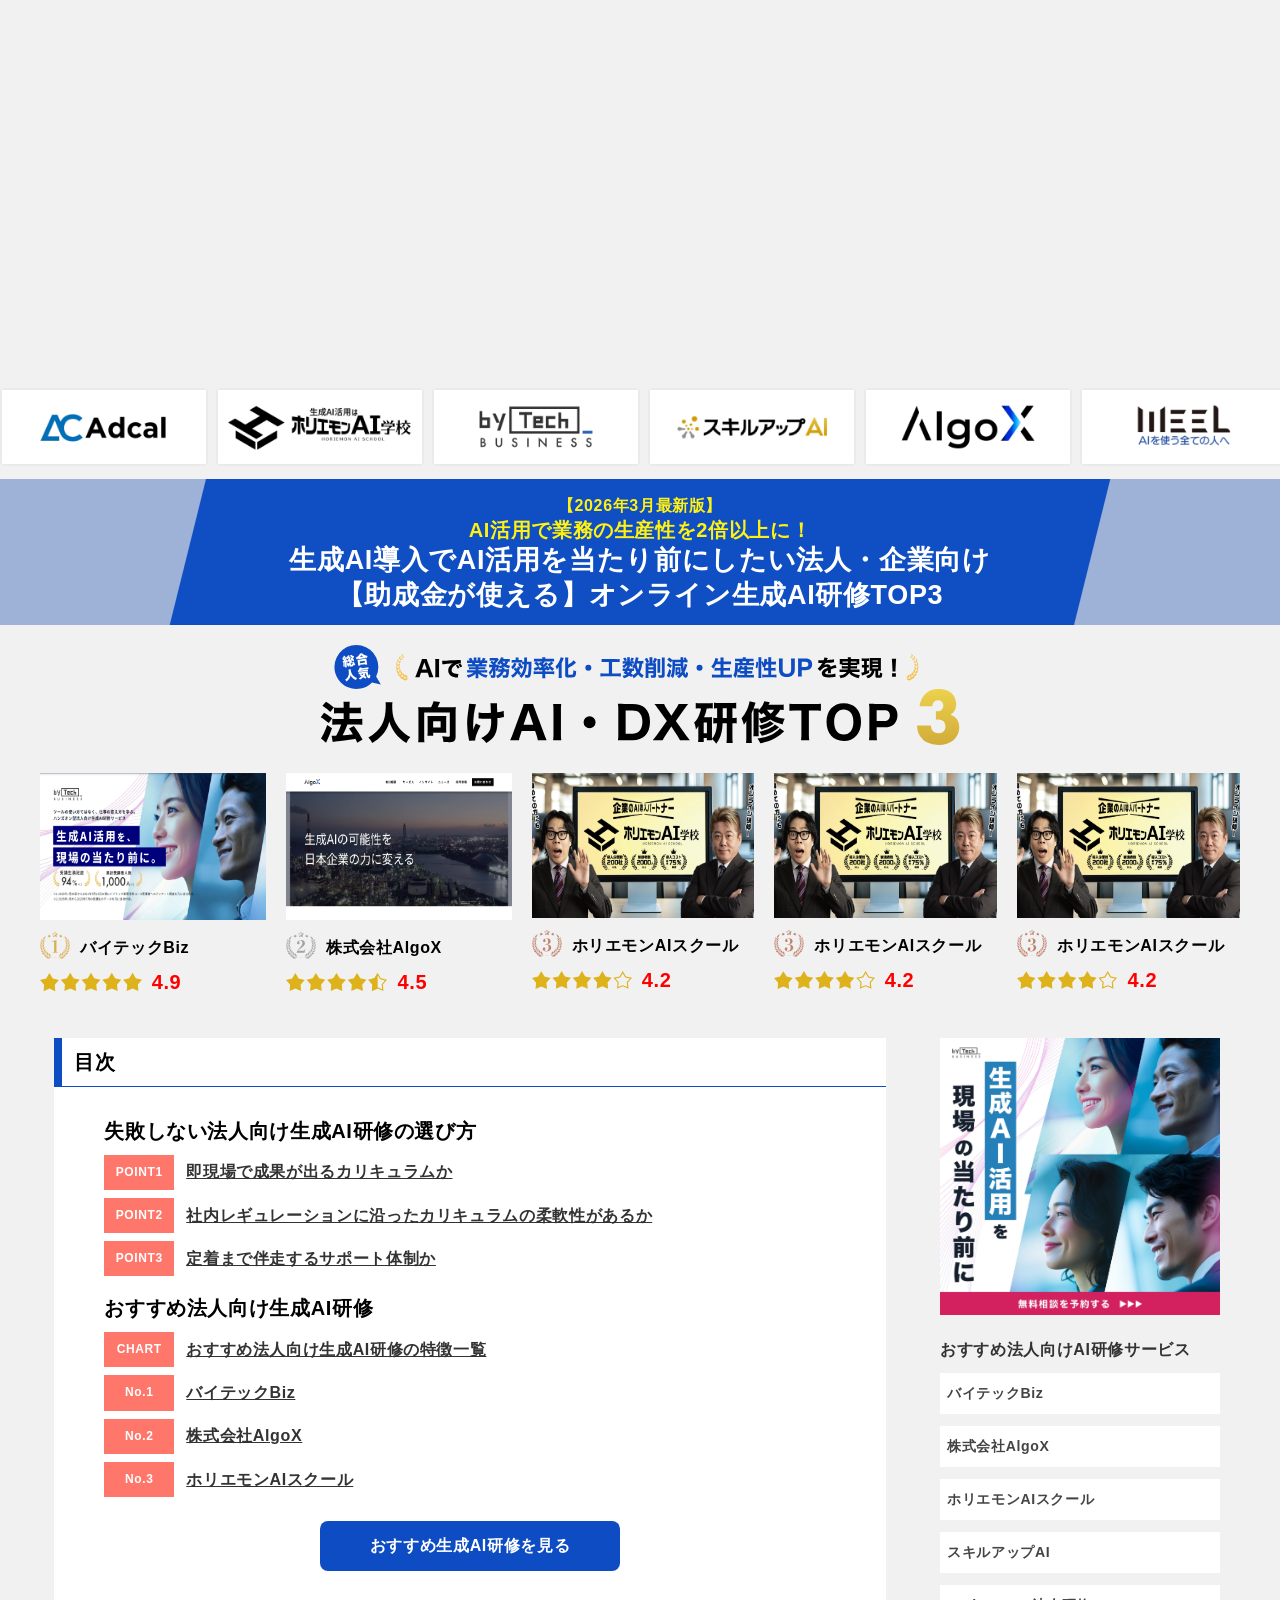
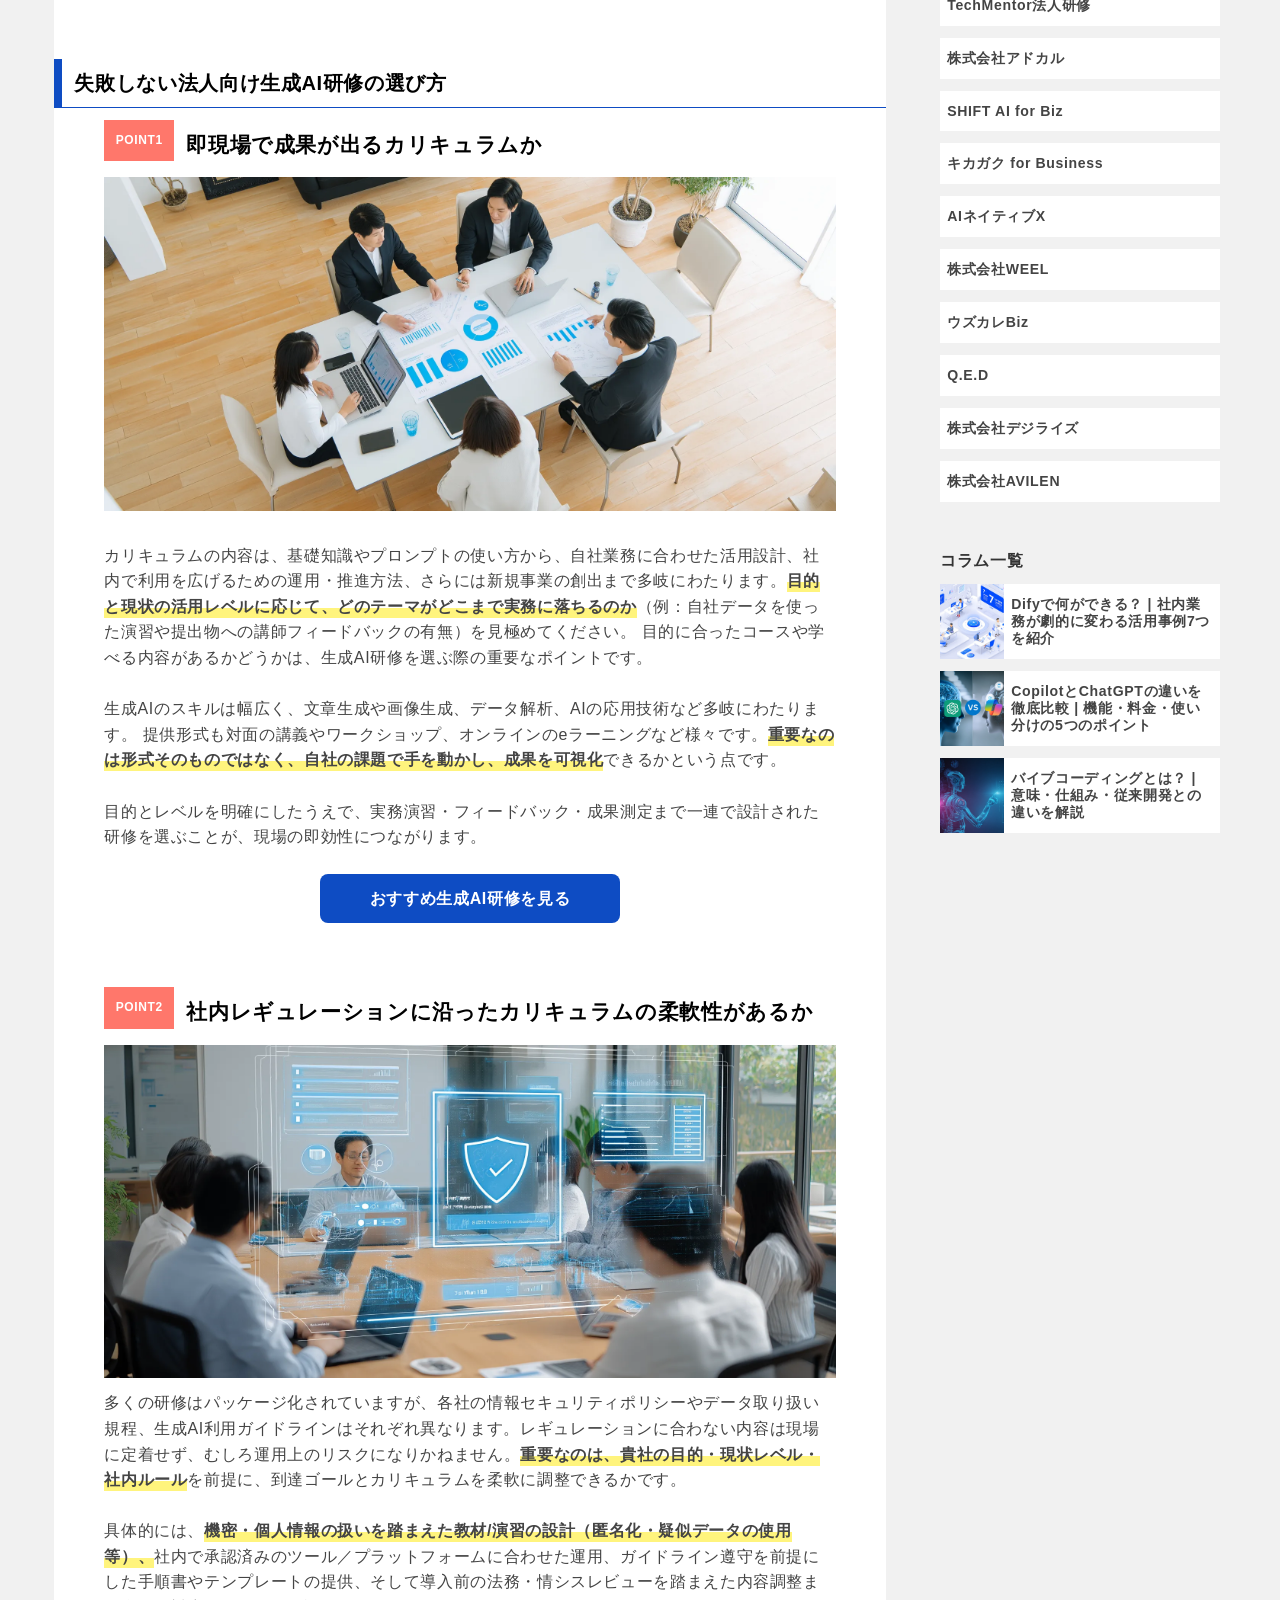
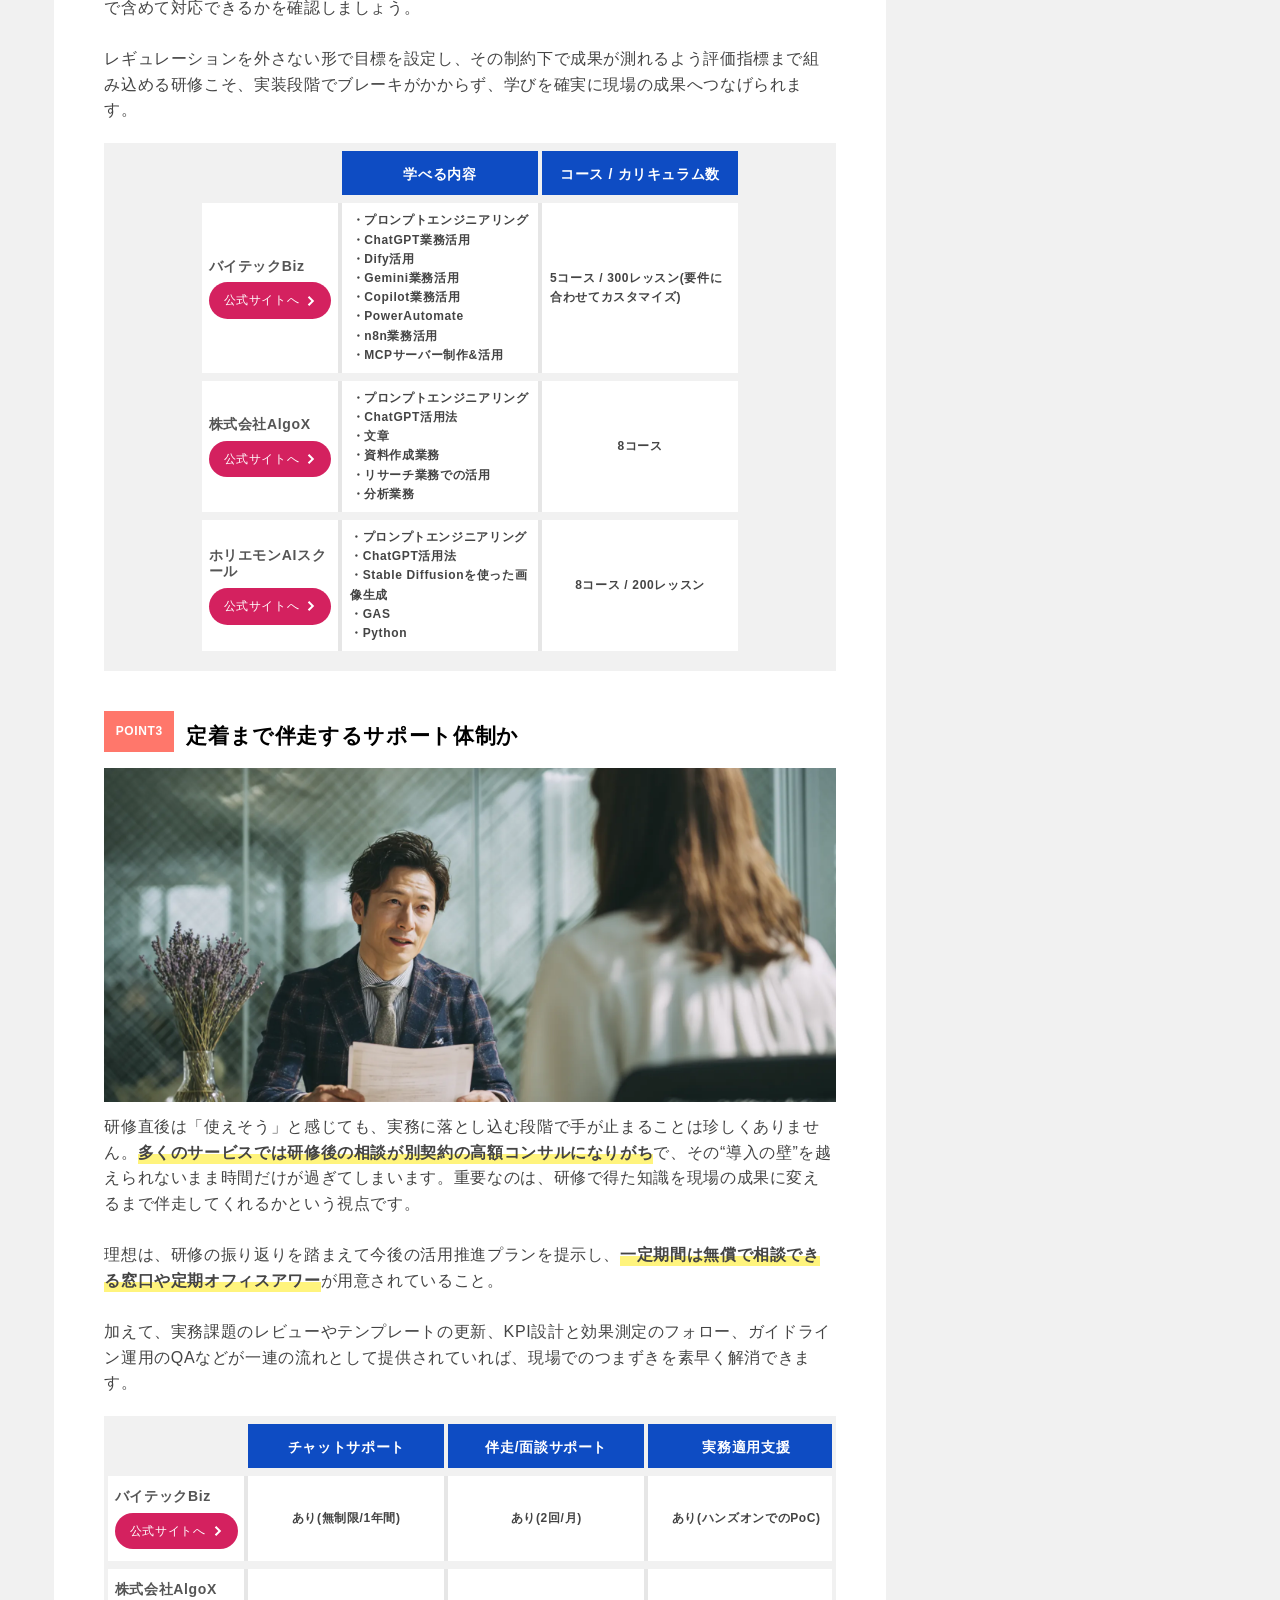
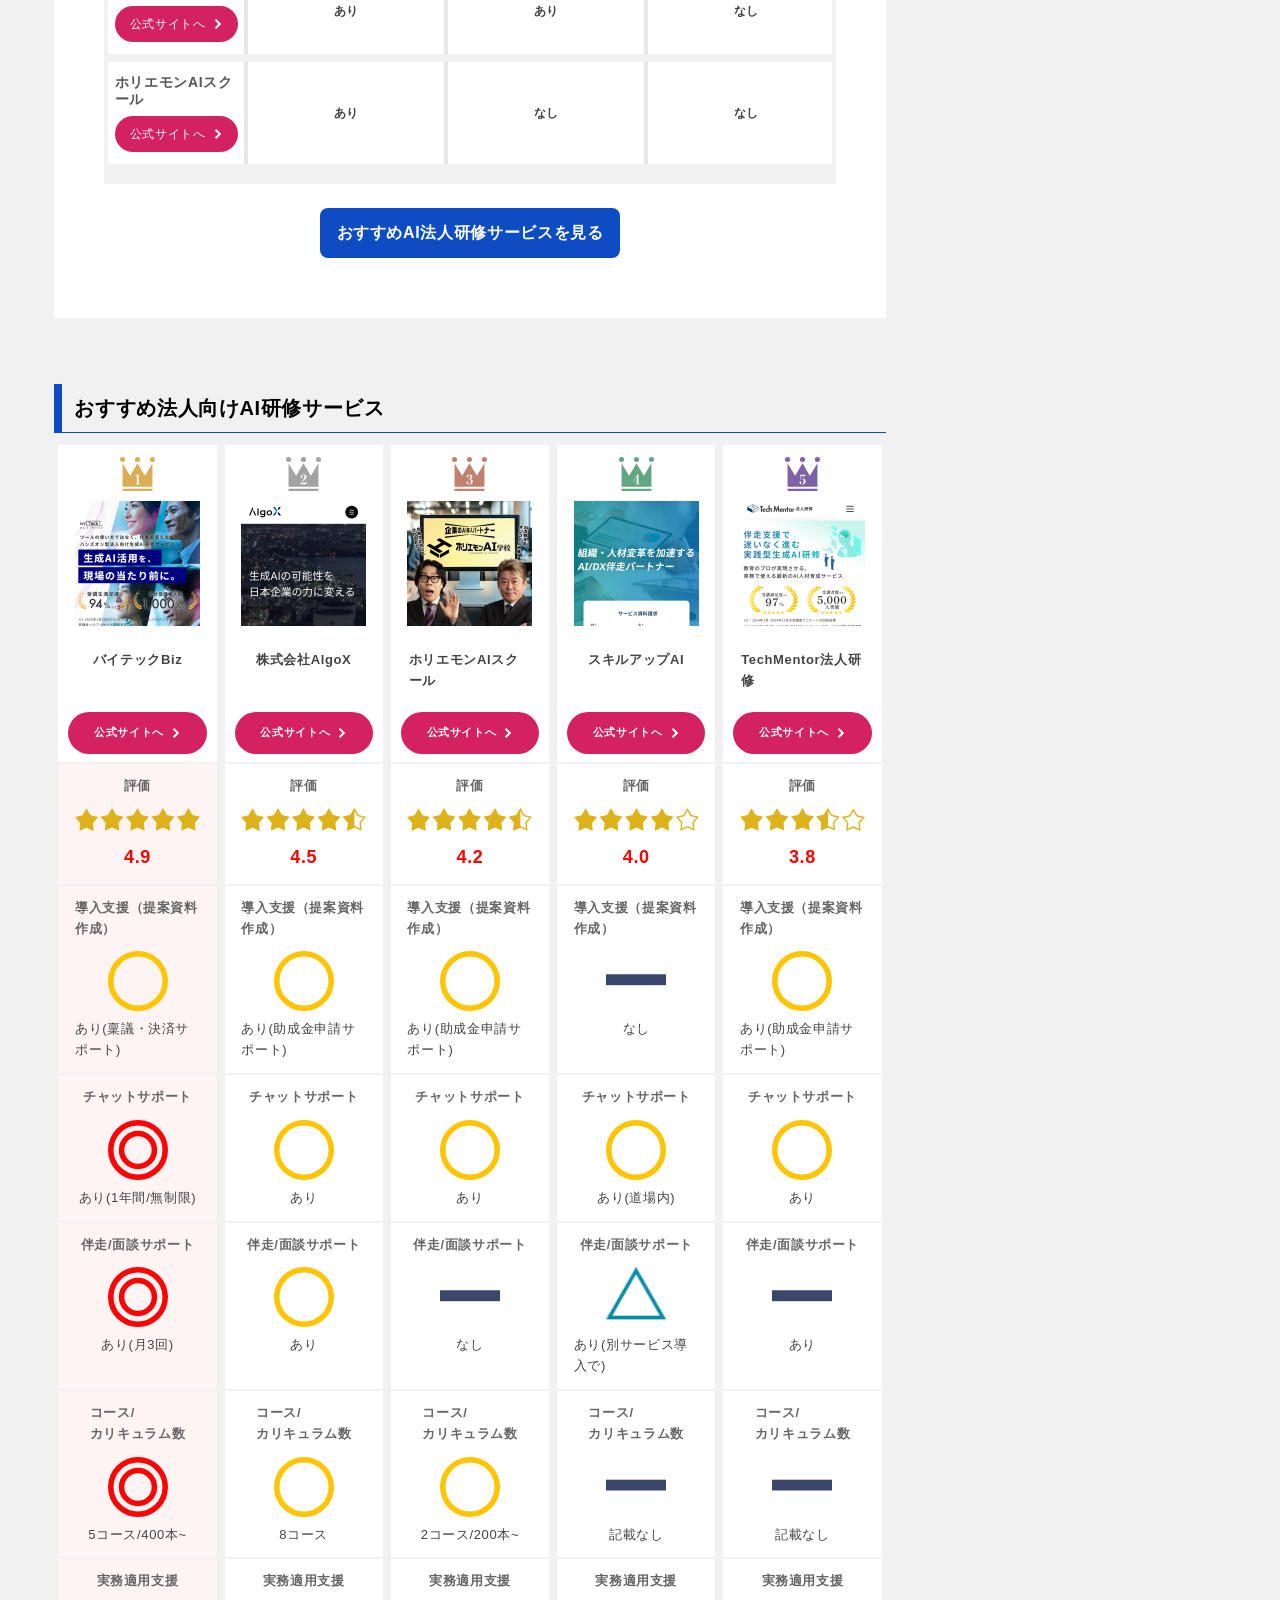
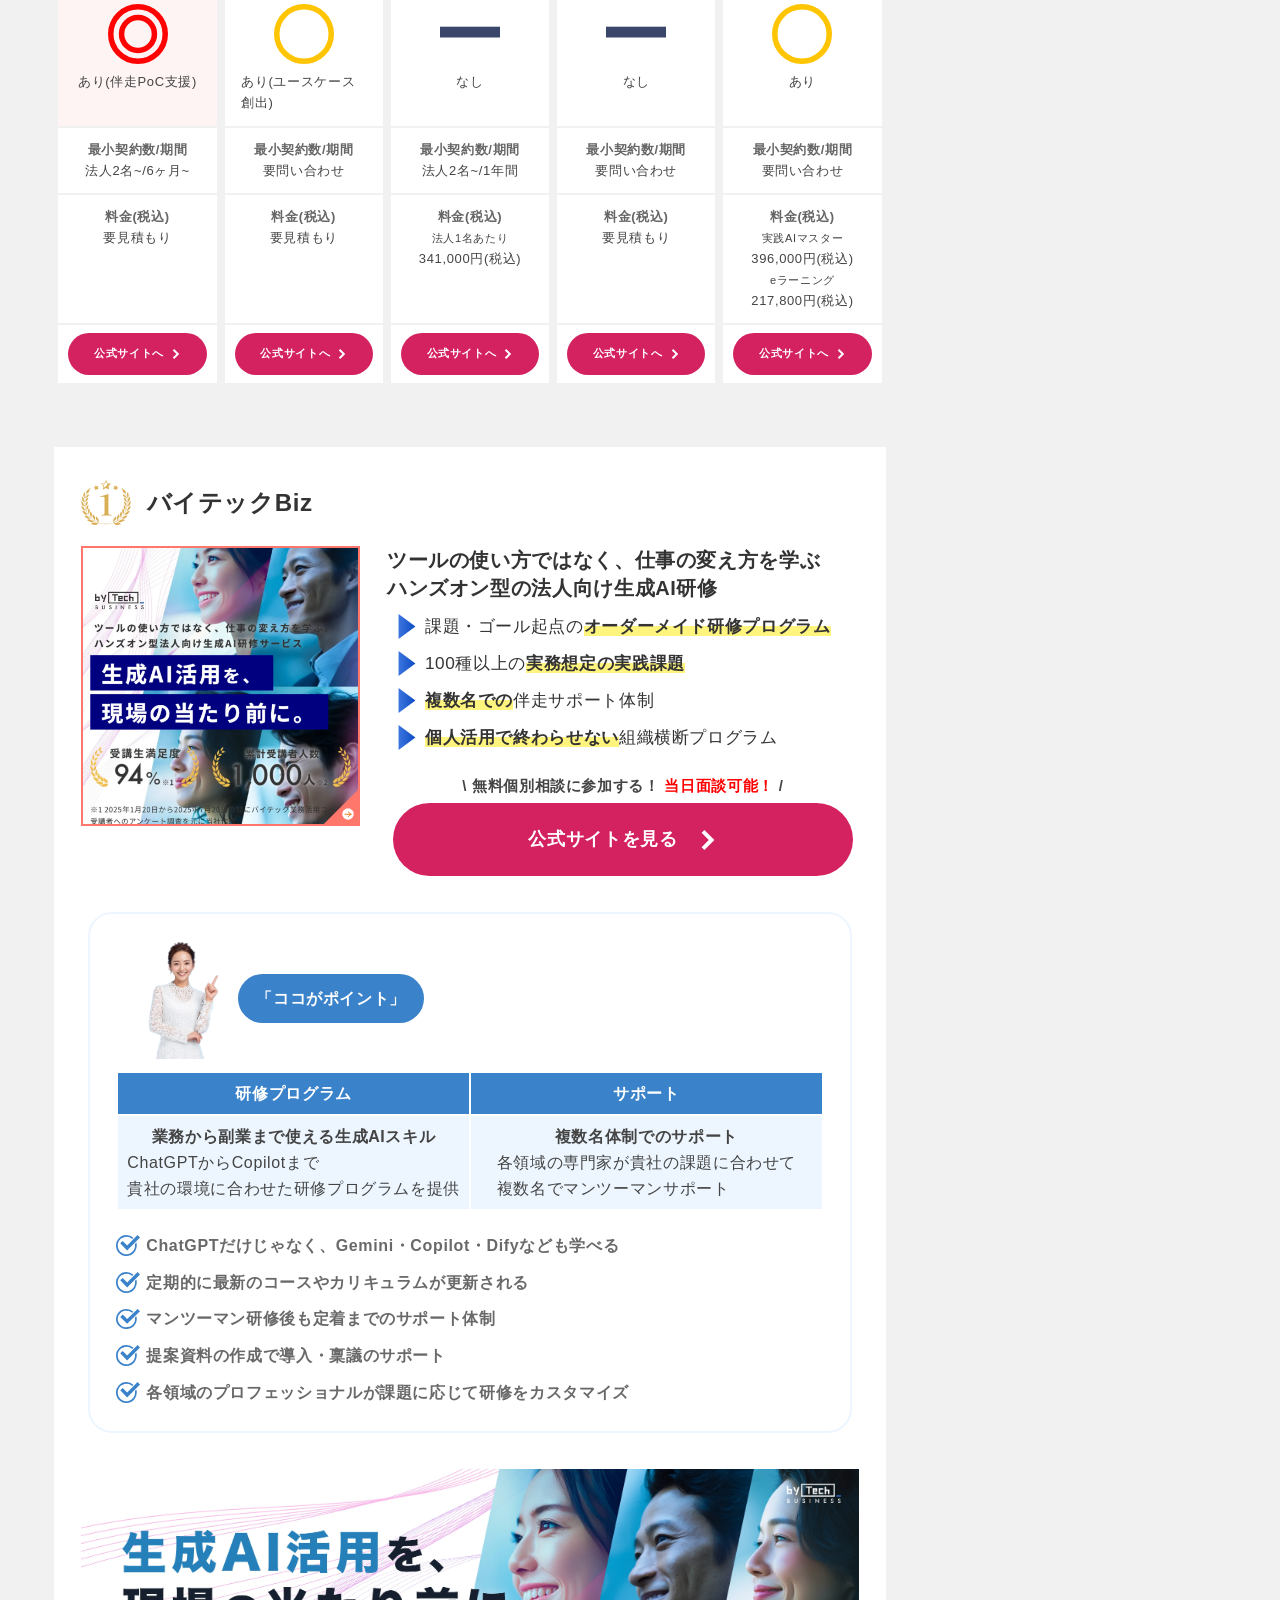
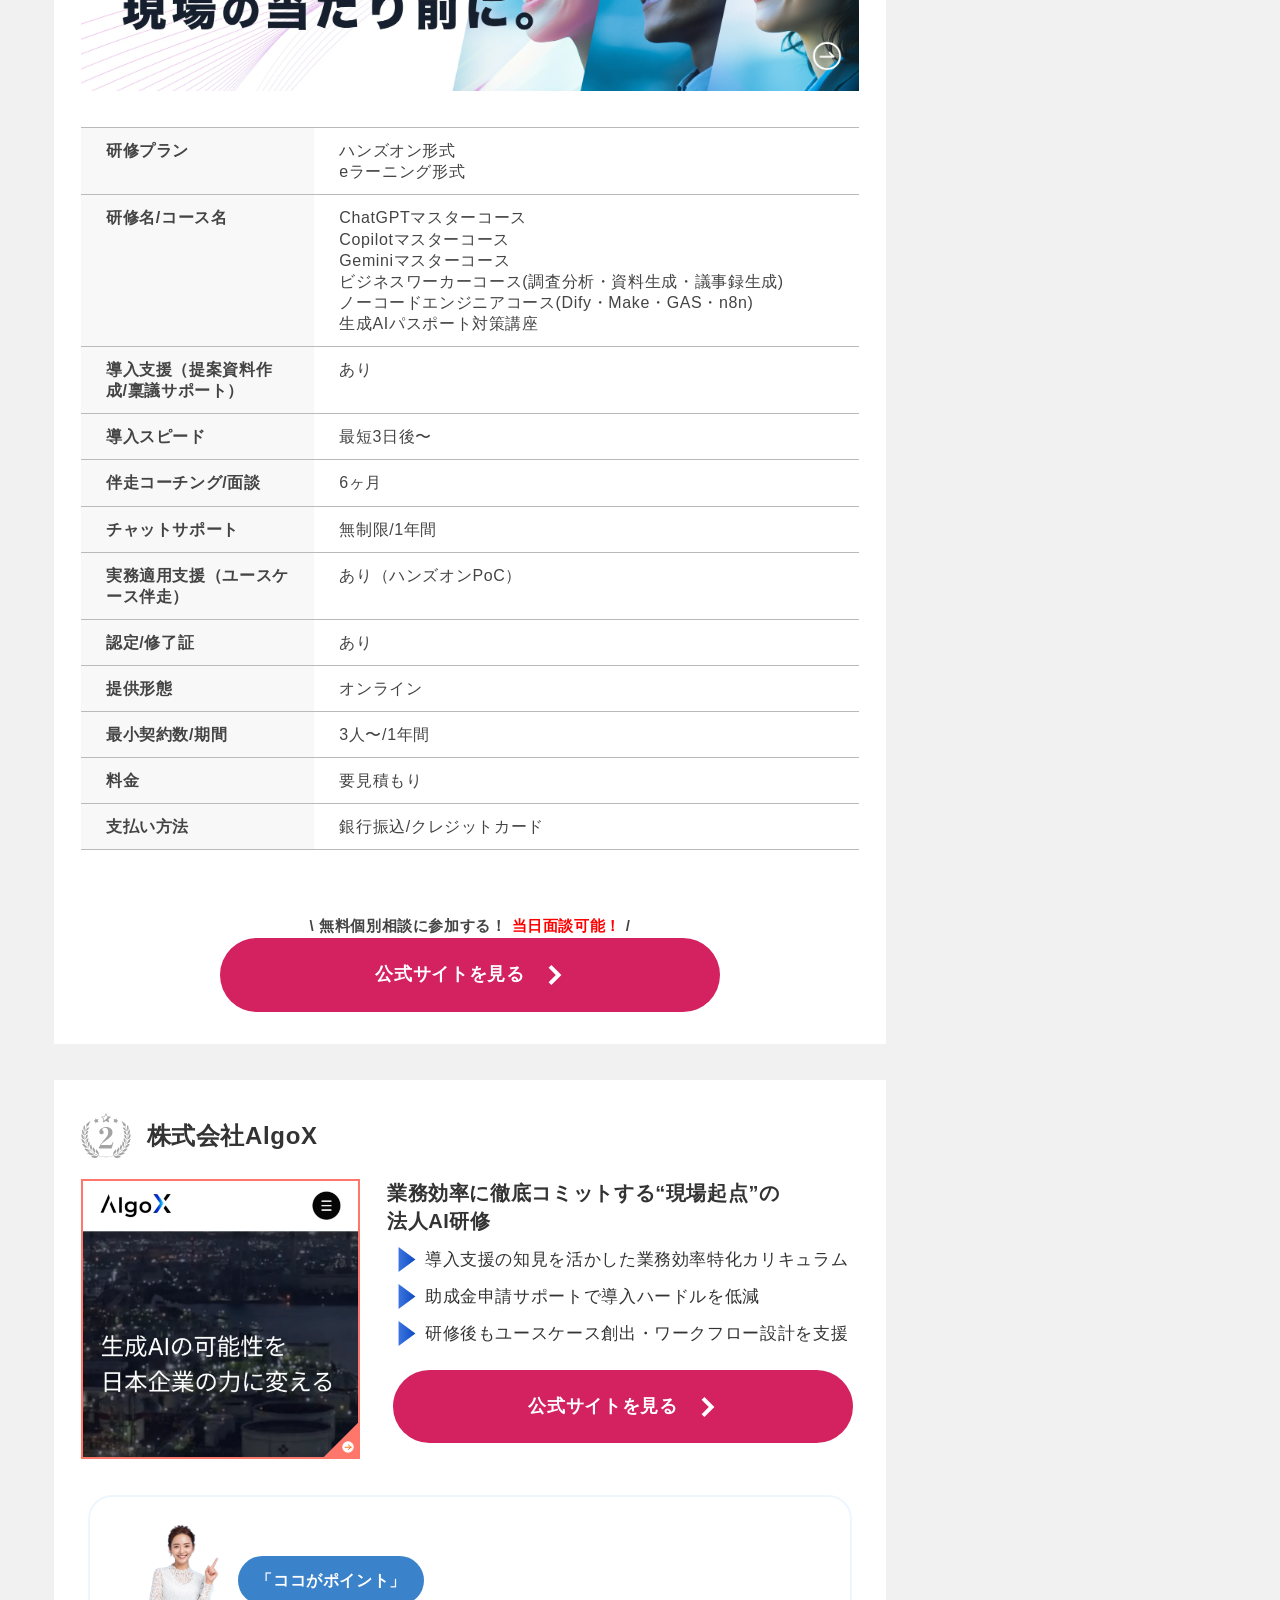
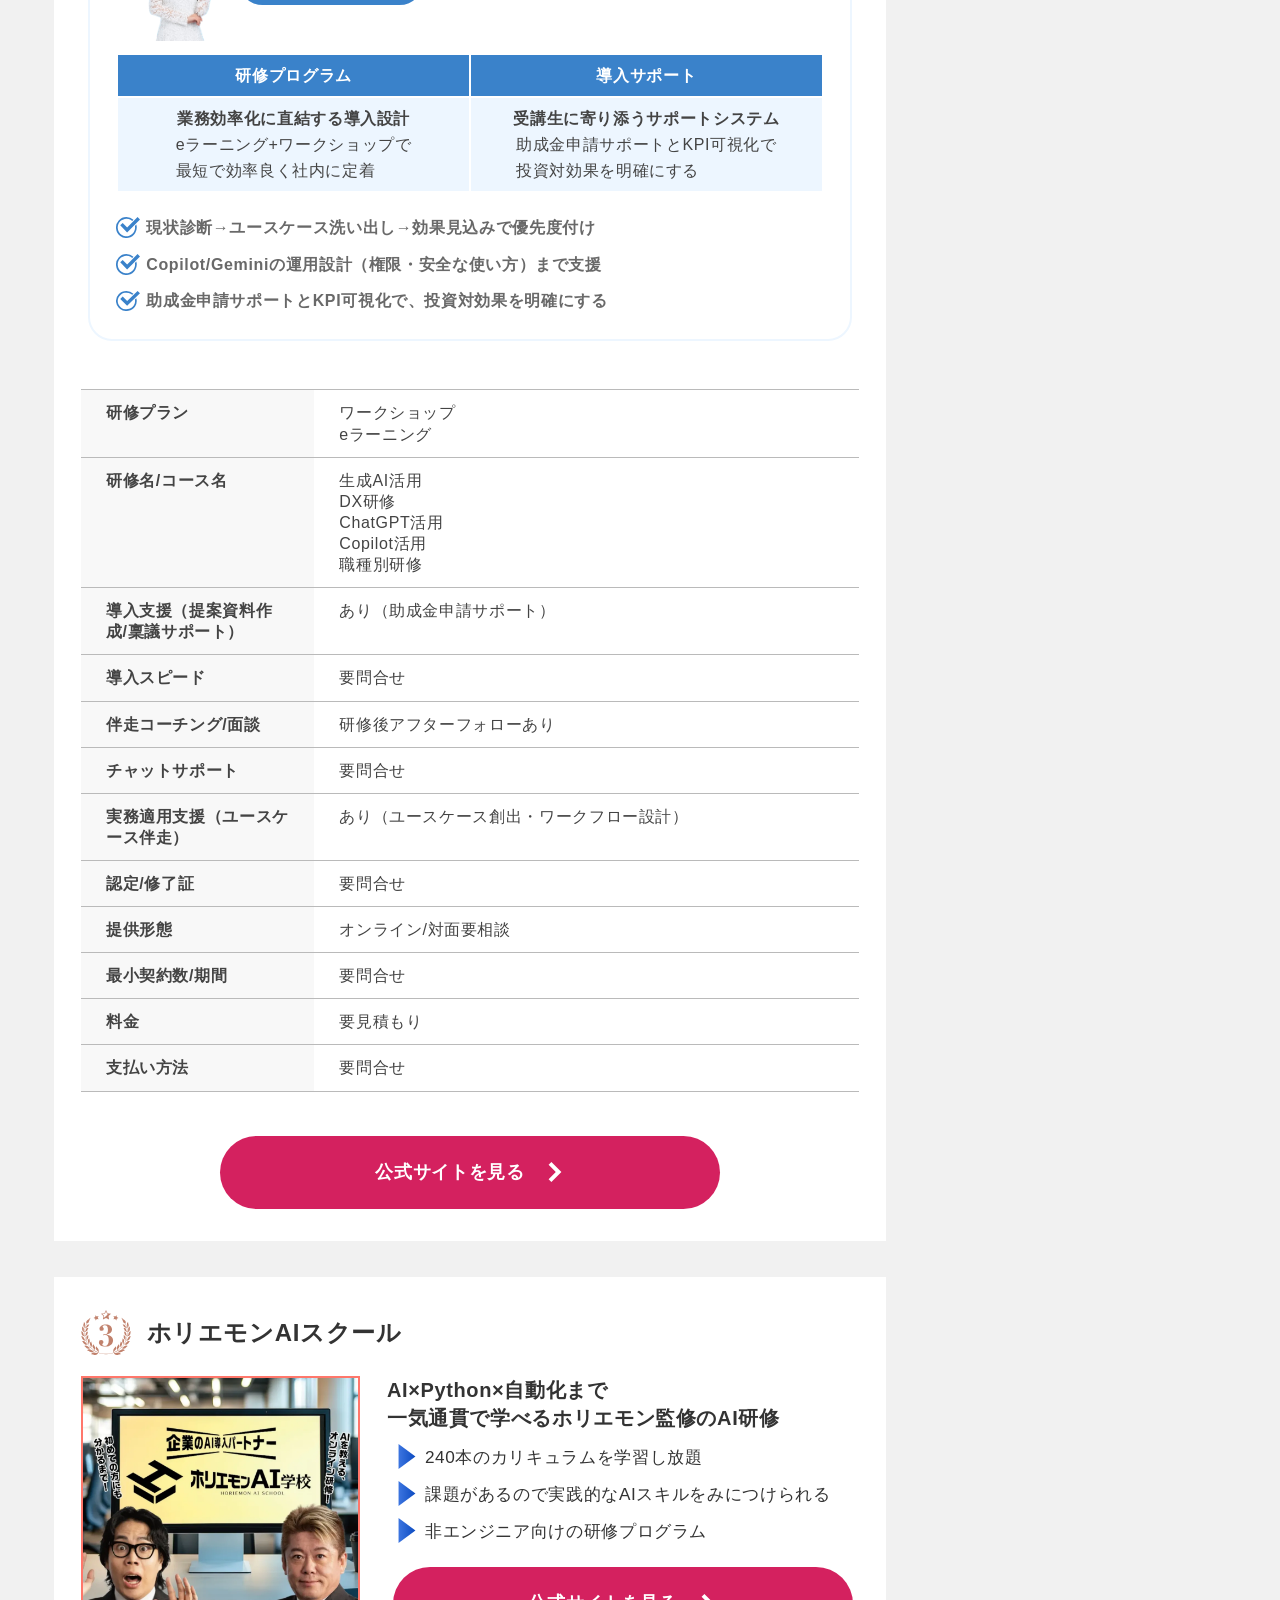
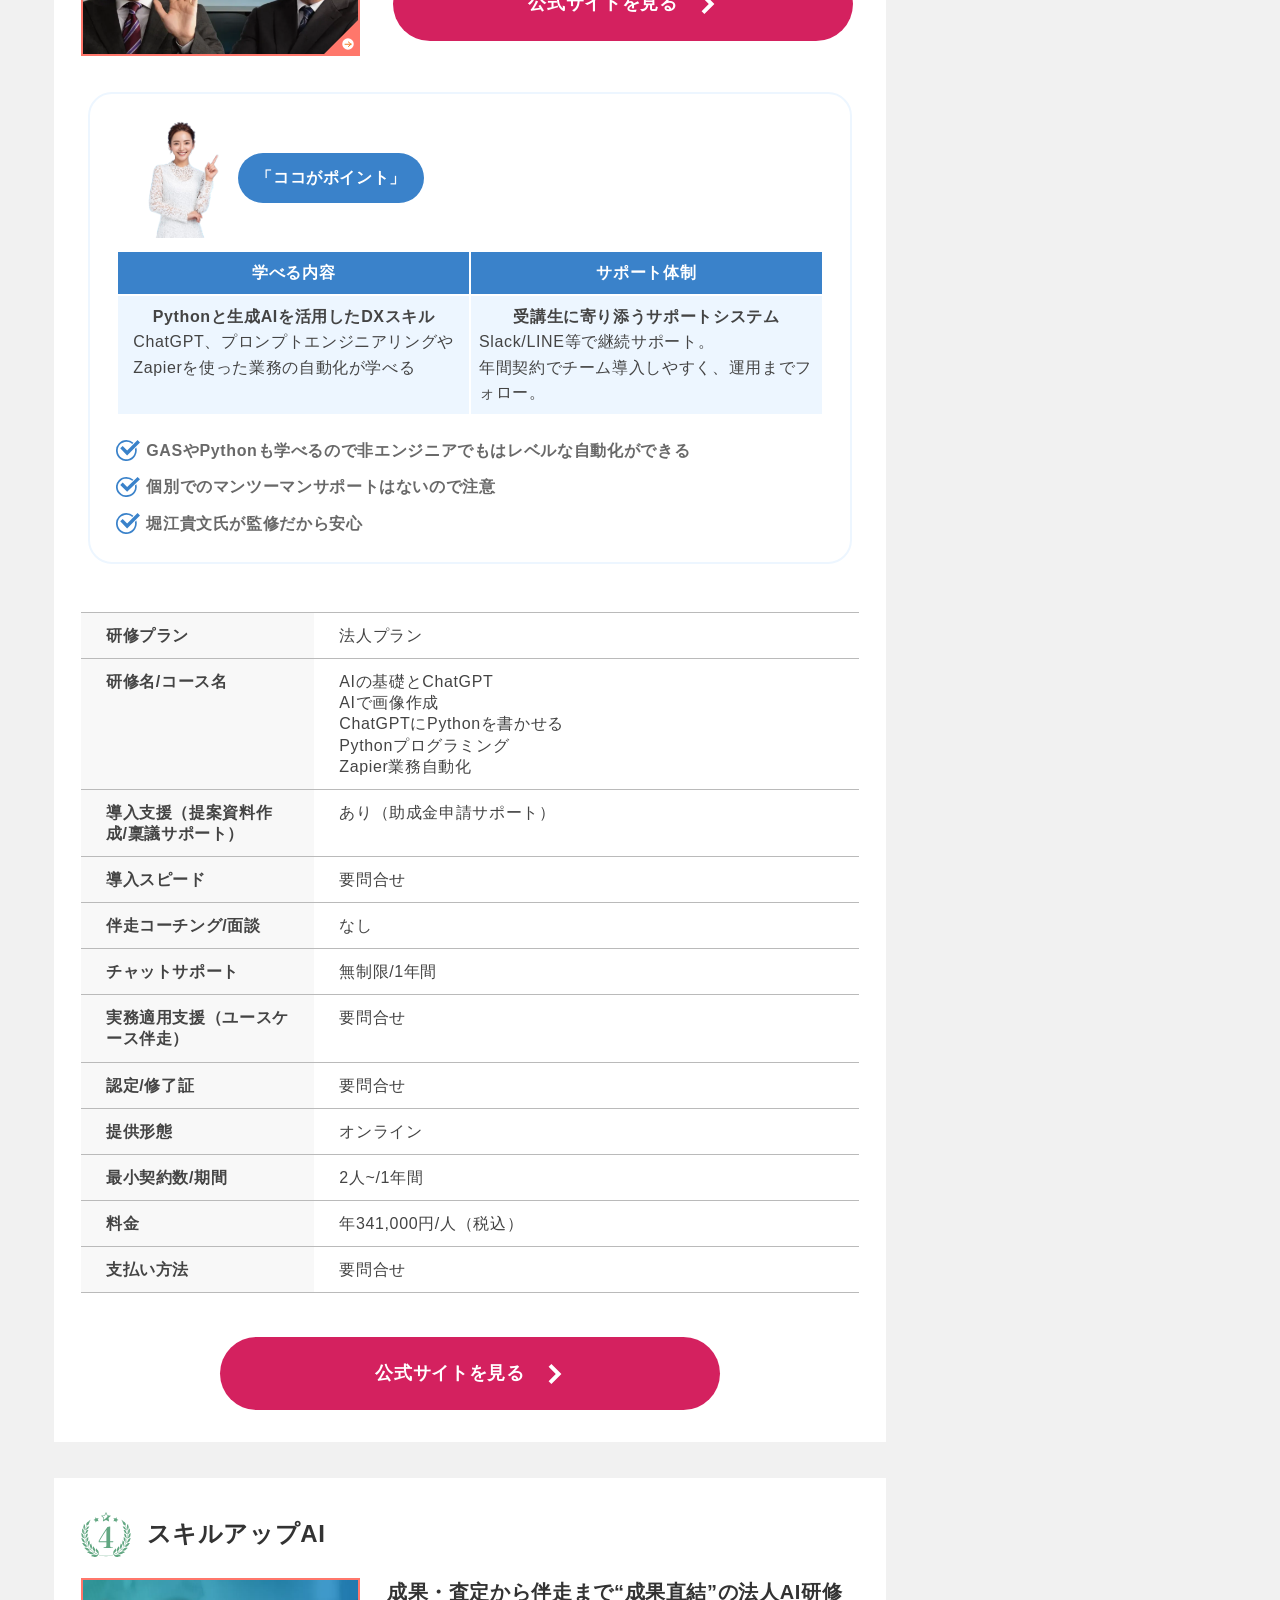
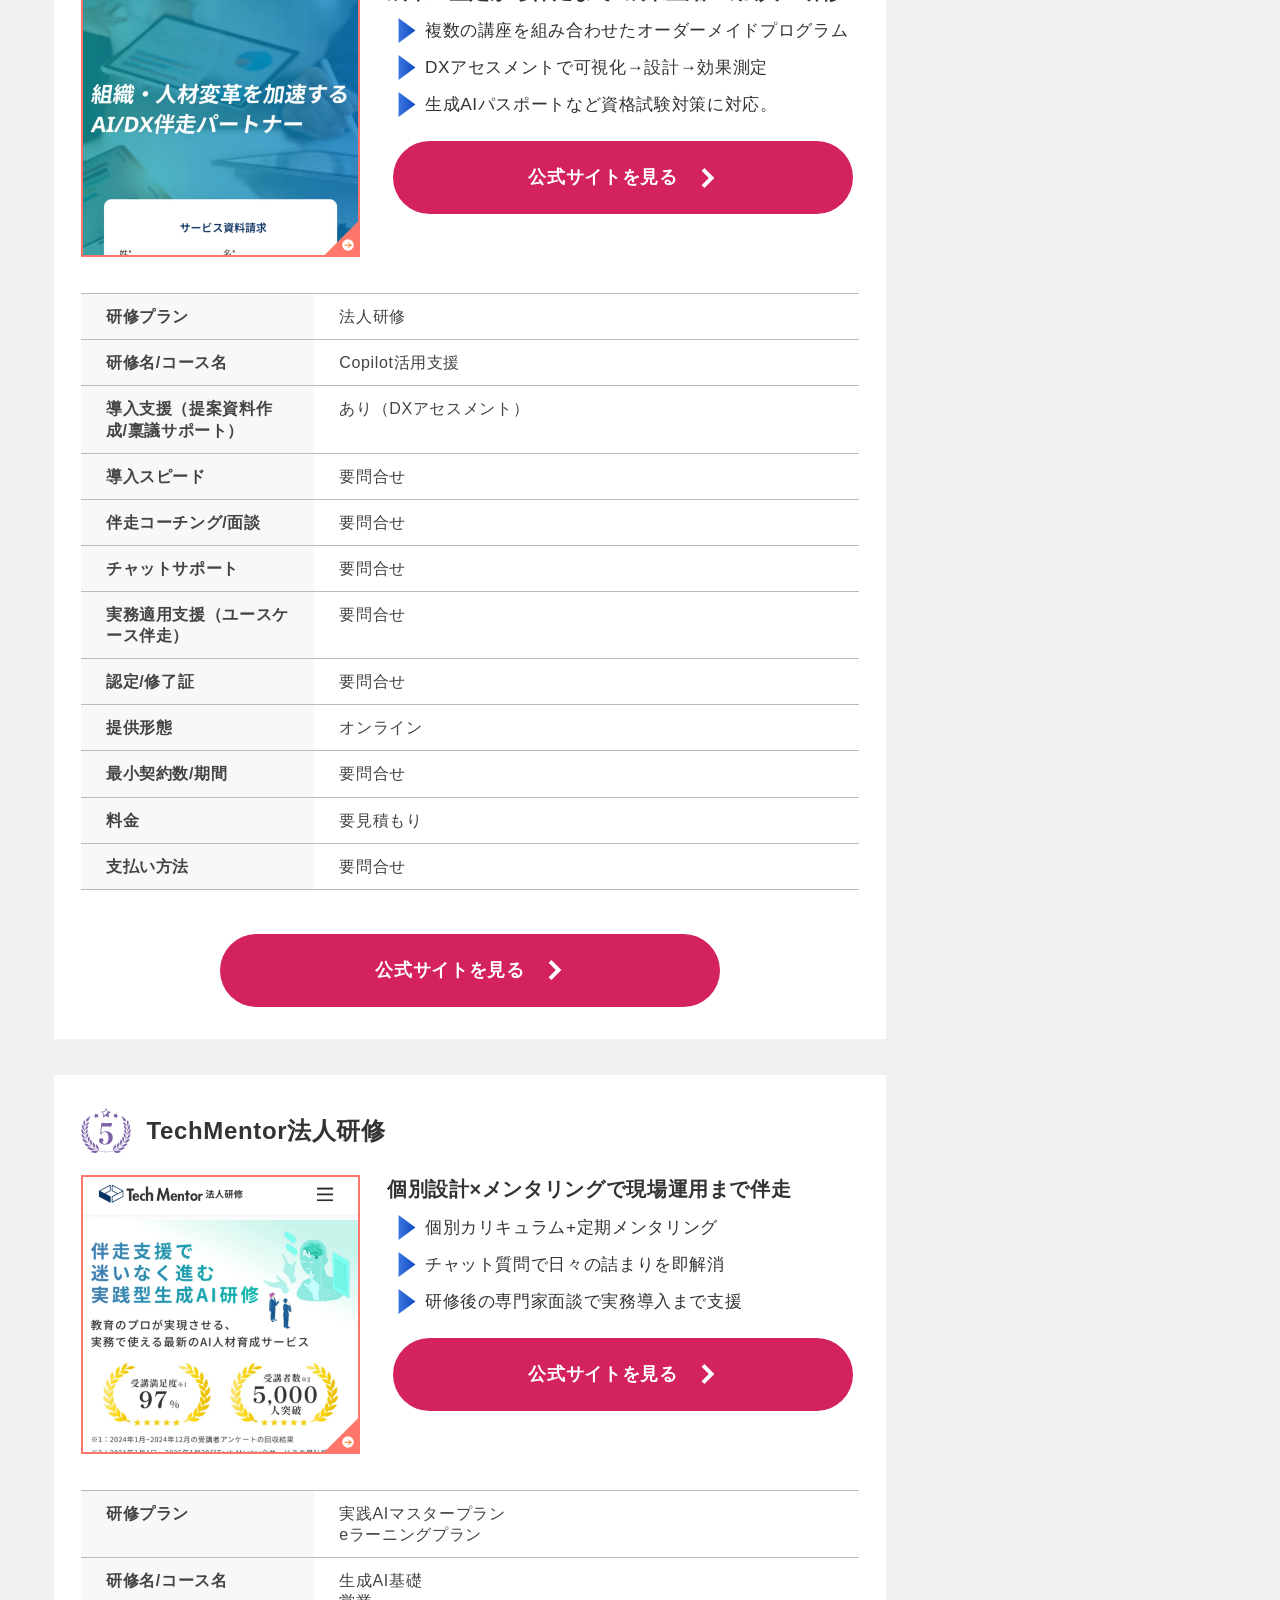
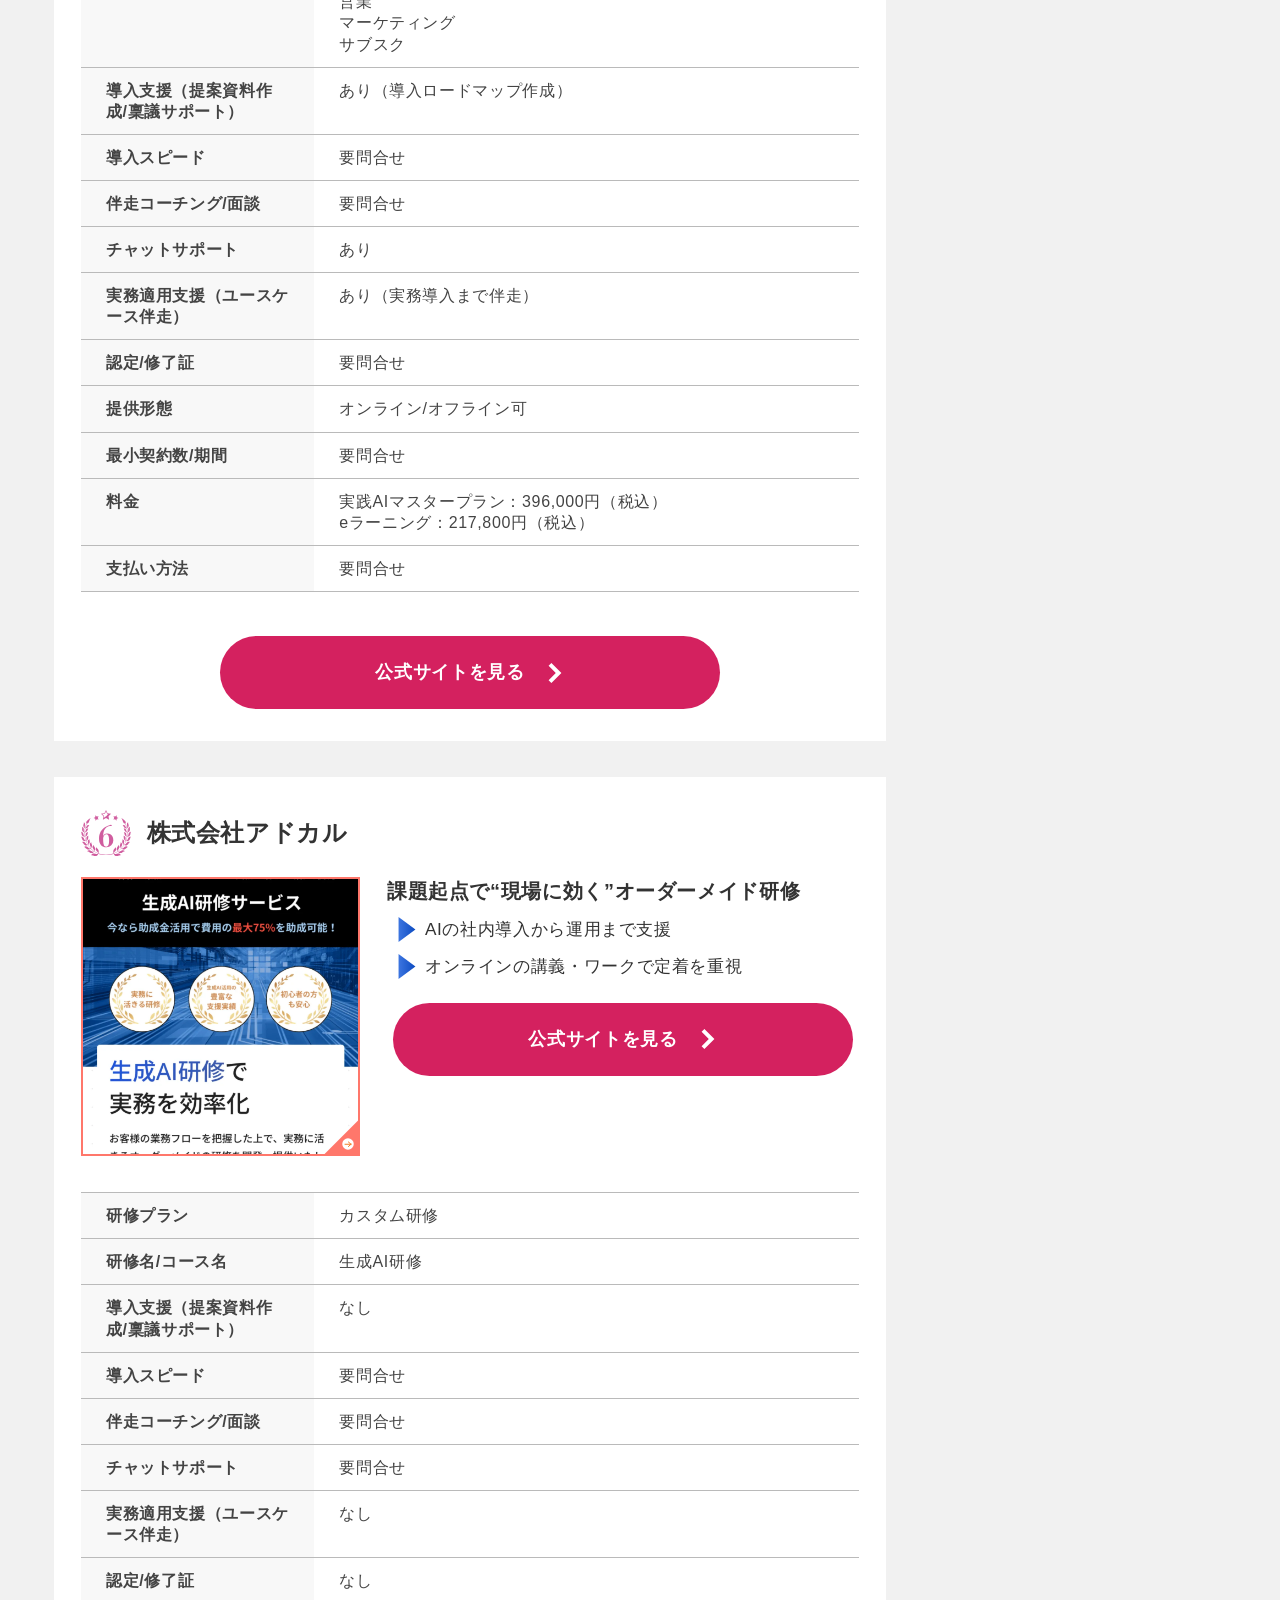
==== commit 49bfd04e: "修正" ====
--- a/index.html
+++ b/index.html
@@ -33,6 +33,15 @@
       </script>
 
     <link rel="stylesheet" href="./css/style.css" media="all" />
+    <style>
+      @media screen and (min-width: 992px) {
+        .pc-display-none { display: none !important; }
+      }
+      @media screen and (max-width: 991px) {
+        .sp-display-none { display: none !important; }
+        #horizontal-compare-table { display: none !important; }
+      }
+    </style>
 
     <link rel="stylesheet" href="./css/style_2column.css" media="all" />
     <link rel="stylesheet" href="./css/parts_navi.css" media="all" />
@@ -673,13 +682,31 @@
               <img style="width: 45%; height: 20px;" loading="eager" src="./images/star_3.svg" alt="2maru" /><span class="rate" style="font-weight: 800; color: red; font-size: 20px;">4.2</span>
             </div>
           </a>
-         
+          <a href="https://horiemon.ai/" class="item bct_analyze" target="_blank" data-title="ホリエモンAIスクール" data-location="ランキング3位">
+            <img src="./images/pc_horiemon.webp" alt="ホリエモンAIスクール" loading="lazy" width="183" height="145" class="image">
+            <div style="display: flex; margin-top: 10px; align-items: center; column-gap: 10px;">
+              <img style="width: 30px; height: 30px;" loading="eager" src="./images/rank_3_biz.svg" alt="ランク3位画像" />
+              <p class="name" style="margin-top: 5px; font-weight: 800; color: black;">ホリエモンAIスクール</p>
+            </div>
+            <div style="display: flex; margin-top: 5px; align-items: center; column-gap: 10px;">
+              <img style="width: 45%; height: 20px;" loading="eager" src="./images/star_3.svg" alt="2maru" /><span class="rate" style="font-weight: 800; color: red; font-size: 20px;">4.2</span>
+            </div>
+          </a>
+          <a href="https://horiemon.ai/" class="item bct_analyze" target="_blank" data-title="ホリエモンAIスクール" data-location="ランキング3位">
+            <img src="./images/pc_horiemon.webp" alt="ホリエモンAIスクール" loading="lazy" width="183" height="145" class="image">
+            <div style="display: flex; margin-top: 10px; align-items: center; column-gap: 10px;">
+              <img style="width: 30px; height: 30px;" loading="eager" src="./images/rank_3_biz.svg" alt="ランク3位画像" />
+              <p class="name" style="margin-top: 5px; font-weight: 800; color: black;">ホリエモンAIスクール</p>
+            </div>
+            <div style="display: flex; margin-top: 5px; align-items: center; column-gap: 10px;">
+              <img style="width: 45%; height: 20px;" loading="eager" src="./images/star_3.svg" alt="2maru" /><span class="rate" style="font-weight: 800; color: red; font-size: 20px;">4.2</span>
+            </div>
+          </a>
+
         </div>
       </div>
-        <div id="contents">
-          <div class="pc-display-none">
-          <!--///pc-display-none_start-->
-          <!-- side_3_start -->
+
+        <div class="pc-display-none">
           <div>
             <div style="margin-bottom: 10px">
               <img style="width: 100%;  height: 75px;" src="./images/fv_under_biz.svg" alt="法人向け生成AI研修ランクタイトル画像" />
@@ -802,10 +829,55 @@
                   </div>
                 </div>
                 <!-- item_side_b_end -->
-                 
-                
-                
-                
+
+                <!-- item_side_d_start -->
+                <div class="first-rank">
+                  <li style="display: flex; align-items: center;">
+                    <div style="justify-content: center; justify-items: center; margin: 0px 7px 0px 7px;">
+                      <img style="width:35px;" loading="lazy" src="./images/rank_4_biz.svg" class="school-ranking" alt="ランキング4位画像" />
+                      <div style="display: flex; justify-items: center;">
+                        <img style="width:15px; padding-right:3px;" loading="lazy" src="./images/star.svg" class="school-ranking" alt="ランキング4位星画像" />
+                        <p style="font-weight: 800; font-size: 0.9em;">4.0</p>
+                      </div>
+                    </div>
+                    <img loading="lazy" src="./images/skillup_sp.webp" class="school-logo" alt="スキルアップAIサムネイル画像" />
+                    <div class="sp_rank">
+                      <a href="https://www.skillupai.com/private-training/" style="text-decoration: underline; font-size: 1.1em; color: #533AFC;">スキルアップAI</a>
+                      <p style="font-weight: 400; padding-top: 5px; font-size: 0.8em;">DXアセスメントで現状を可視化し、Copilot活用支援など法人ニーズに特化したAI研修を提供。</p>
+                    </div>
+                  </li>
+                  <div class="rank-cta">
+                    <a href="https://www.skillupai.com/private-training/" target="_blank" class="btn btn-official _shiny" style="display: flex; gap: 20px; align-items: center; justify-content: center;">公式サイトを見る
+                      <svg version="1.1" xmlns="http://www.w3.org/2000/svg" x="0px" y="0px" viewBox="0 0 512 512" style="width: 15px; height: 15px; opacity: 1;" xml:space="preserve"><g transform="rotate(-90 256 256)"><polygon points="440.189,92.085 256.019,276.255 71.83,92.085 0,163.915 256.019,419.915 512,163.915" style="fill: #FFFFFF;"></polygon></g></svg>
+                    </a>
+                  </div>
+                </div>
+                <!-- item_side_d_end -->
+
+                <!-- item_side_e_start -->
+                <div class="first-rank">
+                  <li style="display: flex; align-items: center;">
+                    <div style="justify-content: center; justify-items: center; margin: 0px 7px 0px 7px;">
+                      <img style="width:35px;" loading="lazy" src="./images/rank_5_biz.svg" class="school-ranking" alt="ランキング5位画像" />
+                      <div style="display: flex; justify-items: center;">
+                        <img style="width:15px; padding-right:3px;" loading="lazy" src="./images/star.svg" class="school-ranking" alt="ランキング5位星画像" />
+                        <p style="font-weight: 800; font-size: 0.9em;">3.8</p>
+                      </div>
+                    </div>
+                    <img loading="lazy" src="./images/techmentor_sp.webp" class="school-logo" alt="TechMentor法人研修サムネイル画像" />
+                    <div class="sp_rank">
+                      <a href="https://tech-mentor.dev/business/tob_generative-ai/" style="text-decoration: underline; font-size: 1.1em; color: #533AFC;">TechMentor法人研修</a>
+                      <p style="font-weight: 400; padding-top: 5px; font-size: 0.8em;">定期メンタリングとチャット質問対応で、実務導入まで伴走するオンライン・オフライン対応の法人AI研修。</p>
+                    </div>
+                  </li>
+                  <div class="rank-cta">
+                    <a href="https://tech-mentor.dev/business/tob_generative-ai/" target="_blank" class="btn btn-official _shiny" style="display: flex; gap: 20px; align-items: center; justify-content: center;">公式サイトを見る
+                      <svg version="1.1" xmlns="http://www.w3.org/2000/svg" x="0px" y="0px" viewBox="0 0 512 512" style="width: 15px; height: 15px; opacity: 1;" xml:space="preserve"><g transform="rotate(-90 256 256)"><polygon points="440.189,92.085 256.019,276.255 71.83,92.085 0,163.915 256.019,419.915 512,163.915" style="fill: #FFFFFF;"></polygon></g></svg>
+                    </a>
+                  </div>
+                </div>
+                <!-- item_side_e_end -->
+
               </ul>
             </div>
             <!-- <style>
@@ -814,10 +886,131 @@
 }
 </style> -->
 
-            
+
+          </div>
+          <div id="horizontal-compare-table" style="margin: 20px auto; max-width: 1200px;">
+            <!-- ランキングTOP5カード（PCでは上部の横並びTOP3を使用するため非表示） -->
+            <!--
+            <div style="margin-bottom: 20px;">
+              <img style="width: 100%; height: 100px; margin-bottom: 10px;" src="./images/fv_under_biz.svg" alt="法人向け生成AI研修ランクタイトル画像" />
+              <div class="sidebar-contents siderank">
+                <ul>
+                  1位 -->
+                  <div class="first-rank">
+                    <li style="display: flex; align-items: center;">
+                      <div style="justify-content: center; justify-items: center; margin: 0px 7px 0px 7px;">
+                        <img style="width:35px;" loading="lazy" src="./images/rank_1_biz.svg" class="school-ranking" alt="ランキング1位画像" />
+                        <div style="display: flex; justify-items: center;">
+                          <img style="width:15px; padding-right: 3px;" loading="lazy" src="./images/star.svg" class="school-ranking" alt="ランキング1位星画像" />
+                          <p style="font-weight: 800; font-size: 0.9em;">4.9</p>
+                        </div>
+                      </div>
+                      <img loading="lazy" src="./images/sp_biz_thu.webp" class="school-logo" alt="バイテックBizサムネイル画像" />
+                      <div class="sp_rank">
+                        <a href="https://lp.bytech.jp/biz" style="text-decoration: underline; font-size: 1.1em; color: #533AFC;">バイテックBiz</a>
+                        <p style="font-weight: 400; padding-top: 5px; font-size: 0.8em;">課題・ゴール起点のオーダーメイド×複数名伴走で、生成AIを"現場の当たり前"にするハンズオン型法人AI研修。</p>
+                      </div>
+                    </li>
+                    <div class="rank-cta">
+                      <a href="https://lp.bytech.jp/biz" target="_blank" class="btn btn-official _shiny" style="display: flex; gap: 20px; align-items: center; justify-content: center;">公式サイトを見る
+                        <svg version="1.1" xmlns="http://www.w3.org/2000/svg" x="0px" y="0px" viewBox="0 0 512 512" style="width: 15px; height: 15px; opacity: 1;" xml:space="preserve"><g transform="rotate(-90 256 256)"><polygon points="440.189,92.085 256.019,276.255 71.83,92.085 0,163.915 256.019,419.915 512,163.915" style="fill: #FFFFFF;"></polygon></g></svg>
+                      </a>
+                    </div>
+                  </div>
+                  <!-- 2位 -->
+                  <div class="first-rank">
+                    <li style="display: flex; align-items: center;">
+                      <div style="justify-content: center; justify-items: center; margin: 0px 7px 0px 7px;">
+                        <img style="width:35px;" loading="lazy" src="./images/rank_2_biz.svg" class="school-ranking" alt="ランキング2位画像" />
+                        <div style="display: flex; justify-items: center;">
+                          <img style="width:15px; padding-right:3px;" loading="lazy" src="./images/star.svg" class="school-ranking" alt="ランキング2位星画像" />
+                          <p style="font-weight: 800; font-size: 0.9em;">4.5</p>
+                        </div>
+                      </div>
+                      <img loading="lazy" src="./images/sp_algo_thu.webp" class="school-logo" alt="株式会社AlgoXサムネイル画像" />
+                      <div class="sp_rank">
+                        <a href="https://algox.co.jp/" style="text-decoration: underline; font-size: 1.1em; color: #533AFC;">株式会社AlgoX</a>
+                        <p style="font-weight: 400; padding-top: 5px; font-size: 0.8em;">現場効率化に徹底コミット―助成金申請も支援し、ユースケース創出・ワークフロー設計まで伴走サポート。</p>
+                      </div>
+                    </li>
+                    <div class="rank-cta">
+                      <a href="https://algox.co.jp/" target="_blank" class="btn btn-official _shiny" style="display: flex; gap: 20px; align-items: center; justify-content: center;">公式サイトを見る
+                        <svg version="1.1" xmlns="http://www.w3.org/2000/svg" x="0px" y="0px" viewBox="0 0 512 512" style="width: 15px; height: 15px; opacity: 1;" xml:space="preserve"><g transform="rotate(-90 256 256)"><polygon points="440.189,92.085 256.019,276.255 71.83,92.085 0,163.915 256.019,419.915 512,163.915" style="fill: #FFFFFF;"></polygon></g></svg>
+                      </a>
+                    </div>
+                  </div>
+                  <!-- 3位 -->
+                  <div class="first-rank">
+                    <li style="display: flex; align-items: center;">
+                      <div style="justify-content: center; justify-items: center; margin: 0px 7px 0px 7px;">
+                        <img style="width:35px;" loading="lazy" src="./images/rank_3_biz.svg" class="school-ranking" alt="ランキング3位画像" />
+                        <div style="display: flex; justify-items: center;">
+                          <img style="width:15px; padding-right:3px;" loading="lazy" src="./images/star.svg" class="school-ranking" alt="ランキング3位星画像" />
+                          <p style="font-weight: 800; font-size: 0.9em;">4.2</p>
+                        </div>
+                      </div>
+                      <img loading="lazy" src="./images/sp_horiemon_thu.webp" class="school-logo" alt="ホリエモンAIスクールサムネイル画像" />
+                      <div class="sp_rank">
+                        <a href="https://horiemon.ai/" style="text-decoration: underline; font-size: 1.1em; color: #533AFC;">ホリエモンAIスクール</a>
+                        <p style="font-weight: 400; padding-top: 5px; font-size: 0.8em;">全240講義をオンラインで学び放題。非エンジニアでも始めやすい実務直結カリキュラムで、質問し放題の伴走サポート。</p>
+                      </div>
+                    </li>
+                    <div class="rank-cta">
+                      <a href="https://horiemon.ai/" target="_blank" class="btn btn-official _shiny" style="display: flex; gap: 20px; align-items: center; justify-content: center;">公式サイトを見る
+                        <svg version="1.1" xmlns="http://www.w3.org/2000/svg" x="0px" y="0px" viewBox="0 0 512 512" style="width: 15px; height: 15px; opacity: 1;" xml:space="preserve"><g transform="rotate(-90 256 256)"><polygon points="440.189,92.085 256.019,276.255 71.83,92.085 0,163.915 256.019,419.915 512,163.915" style="fill: #FFFFFF;"></polygon></g></svg>
+                      </a>
+                    </div>
+                  </div>
+                  <!-- 4位 -->
+                  <div class="first-rank">
+                    <li style="display: flex; align-items: center;">
+                      <div style="justify-content: center; justify-items: center; margin: 0px 7px 0px 7px;">
+                        <img style="width:35px;" loading="lazy" src="./images/rank_4_biz.svg" class="school-ranking" alt="ランキング4位画像" />
+                        <div style="display: flex; justify-items: center;">
+                          <img style="width:15px; padding-right:3px;" loading="lazy" src="./images/star.svg" class="school-ranking" alt="ランキング4位星画像" />
+                          <p style="font-weight: 800; font-size: 0.9em;">4.0</p>
+                        </div>
+                      </div>
+                      <img loading="lazy" src="./images/skillup_sp.webp" class="school-logo" alt="スキルアップAIサムネイル画像" />
+                      <div class="sp_rank">
+                        <a href="https://www.skillupai.com/private-training/" style="text-decoration: underline; font-size: 1.1em; color: #533AFC;">スキルアップAI</a>
+                        <p style="font-weight: 400; padding-top: 5px; font-size: 0.8em;">DXアセスメントで現状を可視化し、Copilot活用支援など法人ニーズに特化したAI研修を提供。</p>
+                      </div>
+                    </li>
+                    <div class="rank-cta">
+                      <a href="https://www.skillupai.com/private-training/" target="_blank" class="btn btn-official _shiny" style="display: flex; gap: 20px; align-items: center; justify-content: center;">公式サイトを見る
+                        <svg version="1.1" xmlns="http://www.w3.org/2000/svg" x="0px" y="0px" viewBox="0 0 512 512" style="width: 15px; height: 15px; opacity: 1;" xml:space="preserve"><g transform="rotate(-90 256 256)"><polygon points="440.189,92.085 256.019,276.255 71.83,92.085 0,163.915 256.019,419.915 512,163.915" style="fill: #FFFFFF;"></polygon></g></svg>
+                      </a>
+                    </div>
+                  </div>
+                  <!-- 5位 -->
+                  <div class="first-rank">
+                    <li style="display: flex; align-items: center;">
+                      <div style="justify-content: center; justify-items: center; margin: 0px 7px 0px 7px;">
+                        <img style="width:35px;" loading="lazy" src="./images/rank_5_biz.svg" class="school-ranking" alt="ランキング5位画像" />
+                        <div style="display: flex; justify-items: center;">
+                          <img style="width:15px; padding-right:3px;" loading="lazy" src="./images/star.svg" class="school-ranking" alt="ランキング5位星画像" />
+                          <p style="font-weight: 800; font-size: 0.9em;">3.8</p>
+                        </div>
+                      </div>
+                      <img loading="lazy" src="./images/techmentor_sp.webp" class="school-logo" alt="TechMentor法人研修サムネイル画像" />
+                      <div class="sp_rank">
+                        <a href="https://tech-mentor.dev/business/tob_generative-ai/" style="text-decoration: underline; font-size: 1.1em; color: #533AFC;">TechMentor法人研修</a>
+                        <p style="font-weight: 400; padding-top: 5px; font-size: 0.8em;">定期メンタリングとチャット質問対応で、実務導入まで伴走するオンライン・オフライン対応の法人AI研修。</p>
+                      </div>
+                    </li>
+                    <div class="rank-cta">
+                      <a href="https://tech-mentor.dev/business/tob_generative-ai/" target="_blank" class="btn btn-official _shiny" style="display: flex; gap: 20px; align-items: center; justify-content: center;">公式サイトを見る
+                        <svg version="1.1" xmlns="http://www.w3.org/2000/svg" x="0px" y="0px" viewBox="0 0 512 512" style="width: 15px; height: 15px; opacity: 1;" xml:space="preserve"><g transform="rotate(-90 256 256)"><polygon points="440.189,92.085 256.019,276.255 71.83,92.085 0,163.915 256.019,419.915 512,163.915" style="fill: #FFFFFF;"></polygon></g></svg>
+                      </a>
+                    </div>
+                  </div>
+                </ul>
           </div>
           <!-- side_3_end -->
         </div>
+
+        <div id="contents">
           <!-- ガイドライン START -->
           <div class="guideline">
             <div class="guideline-inner">
--- a/css/style.css
+++ b/css/style.css
@@ -1474,7 +1474,7 @@
 
 @media screen and (min-width: 992px) {
   .pc-display-none {
-    display: none;
+    display: none !important;
   }
 }
 
@@ -1671,7 +1671,7 @@
 
 .first-rank {
   background: white;
-  padding: 20px 7px 0px 7px;
+  padding: 20px 7px 10px 7px;
   margin-bottom: 12px;
 }
 .rank-cta {
--- a/css/parts_table_fork_horizontal.css
+++ b/css/parts_table_fork_horizontal.css
@@ -98,11 +98,11 @@
 }
 
 .table_horizontal .table--wrap .table__item .rank_number4 {
-    background-color: #454545;
+    background-color: #56A684;
 }
 
 .table_horizontal .table--wrap .table__item .rank_number5 {
-    background-color: #454545;
+    background-color: #7C66A4;
 }
 .table_horizontal .table--wrap .table__item .rank_number6 {
     background-color: #454545;
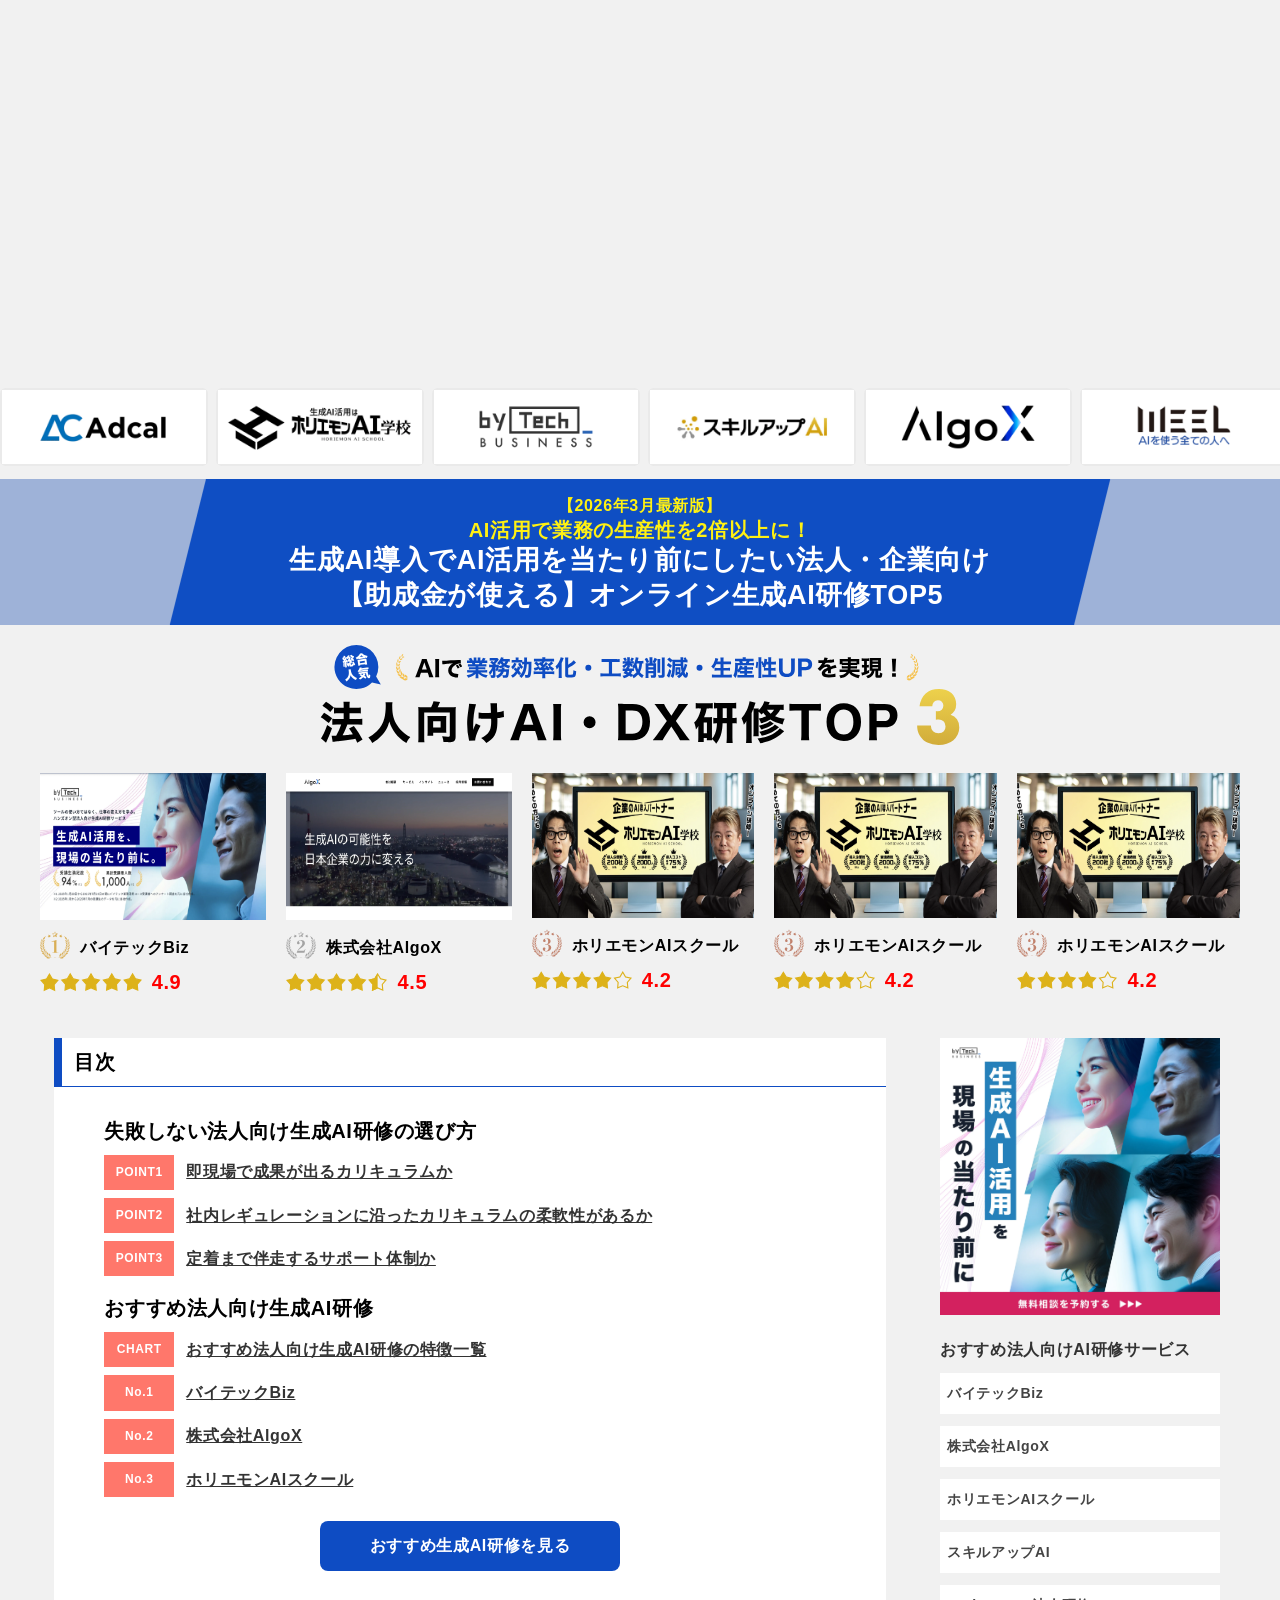
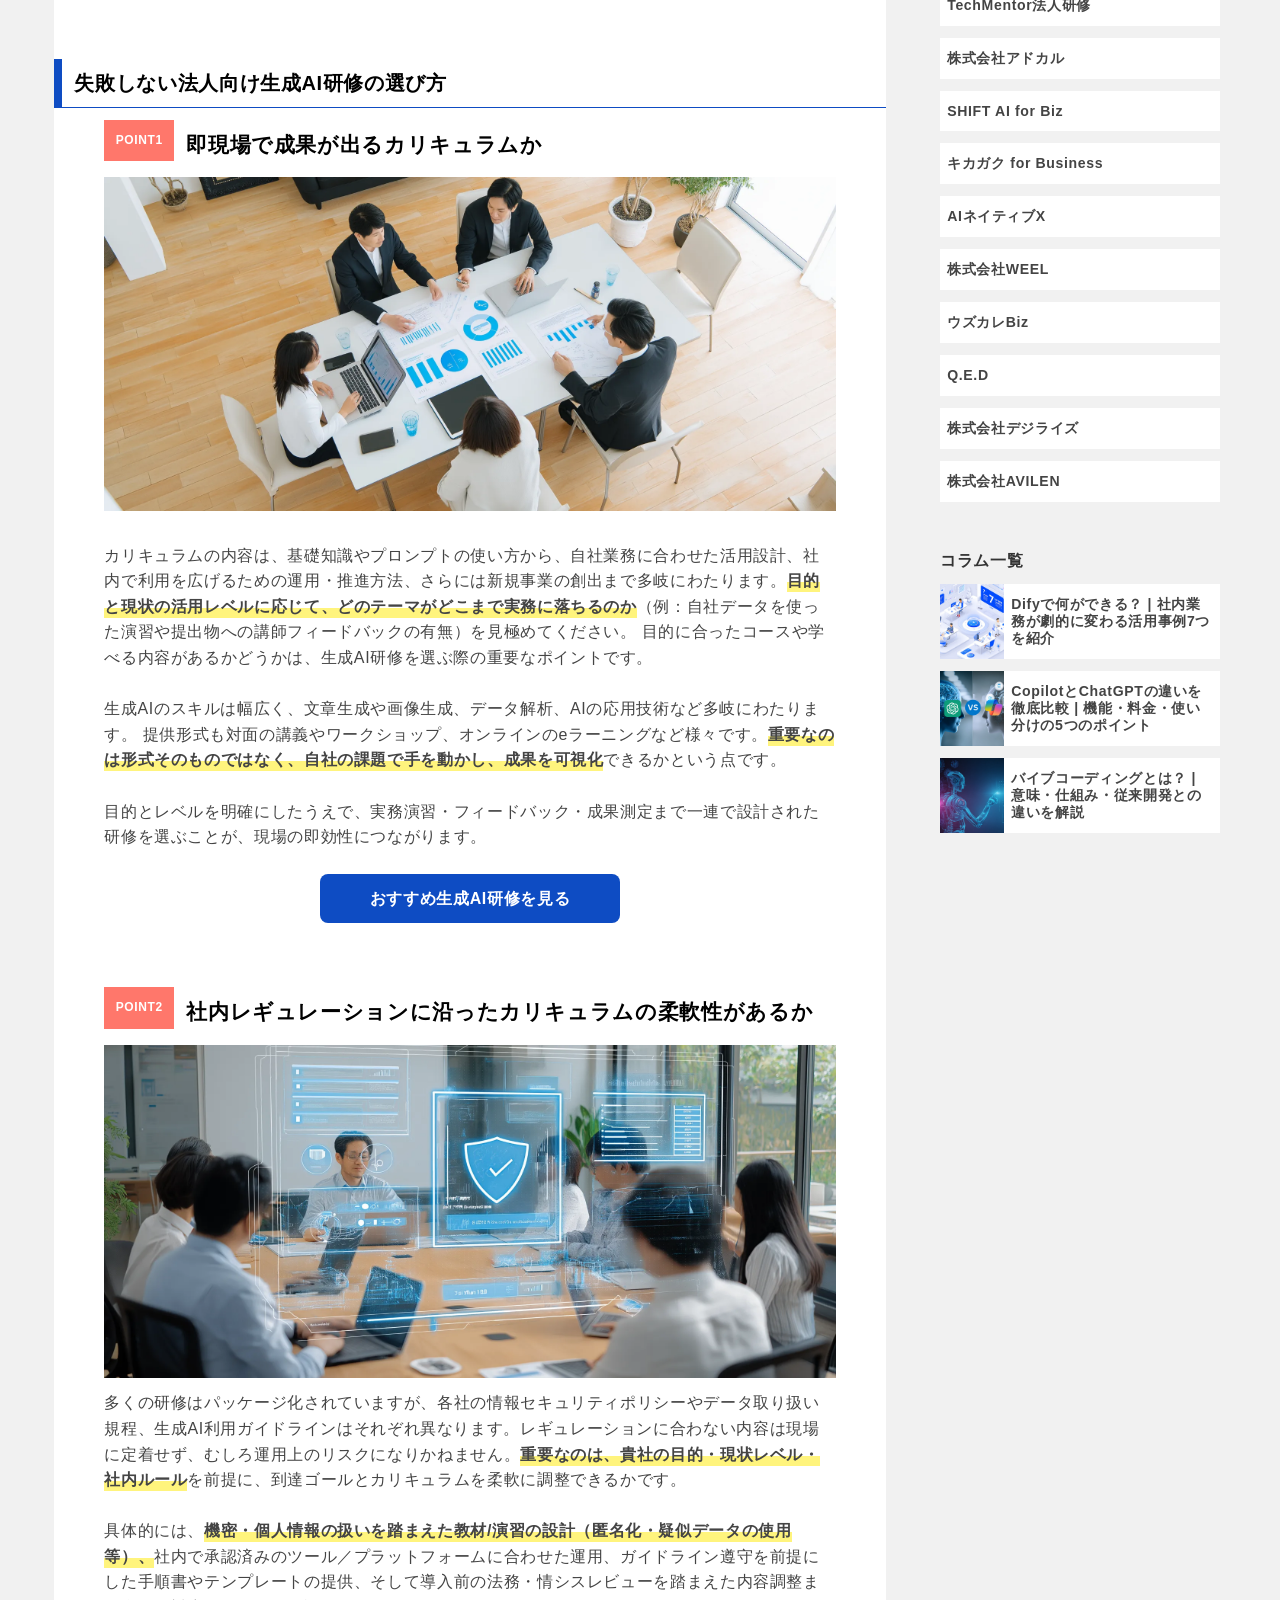
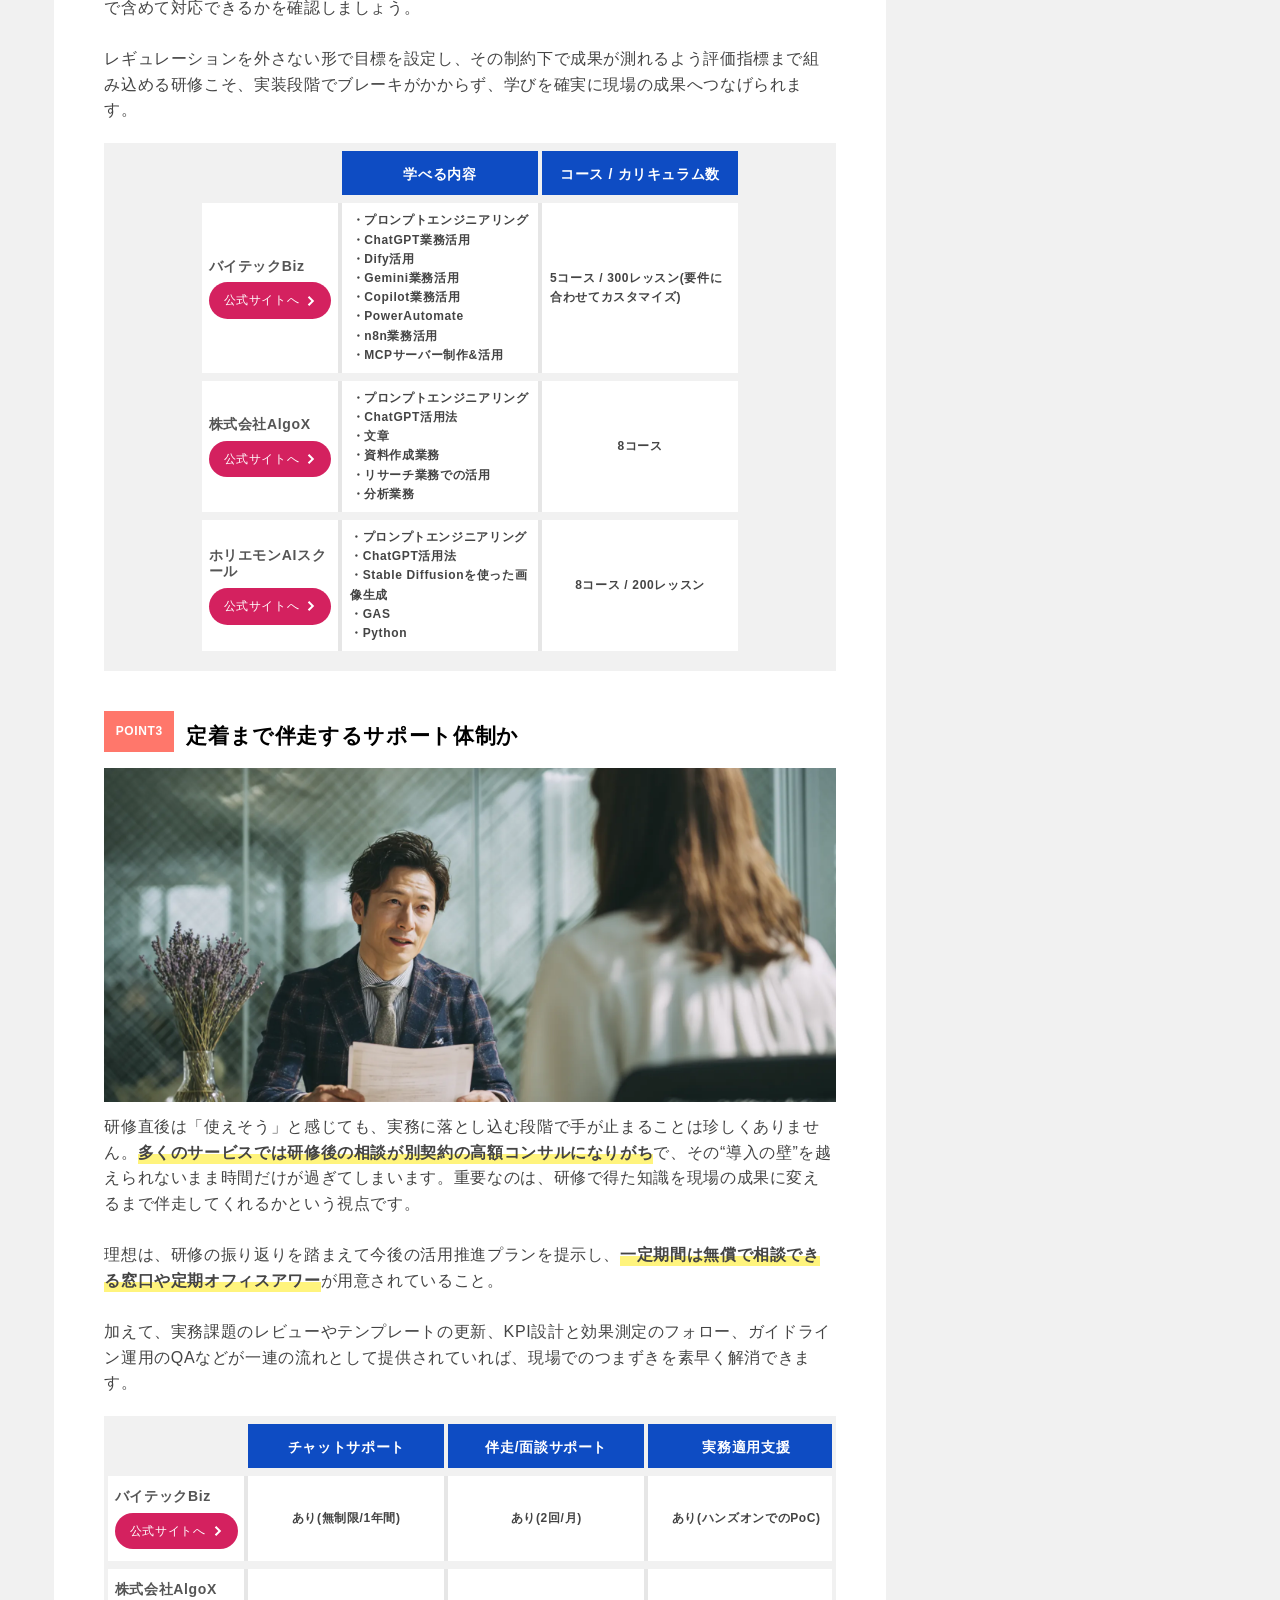
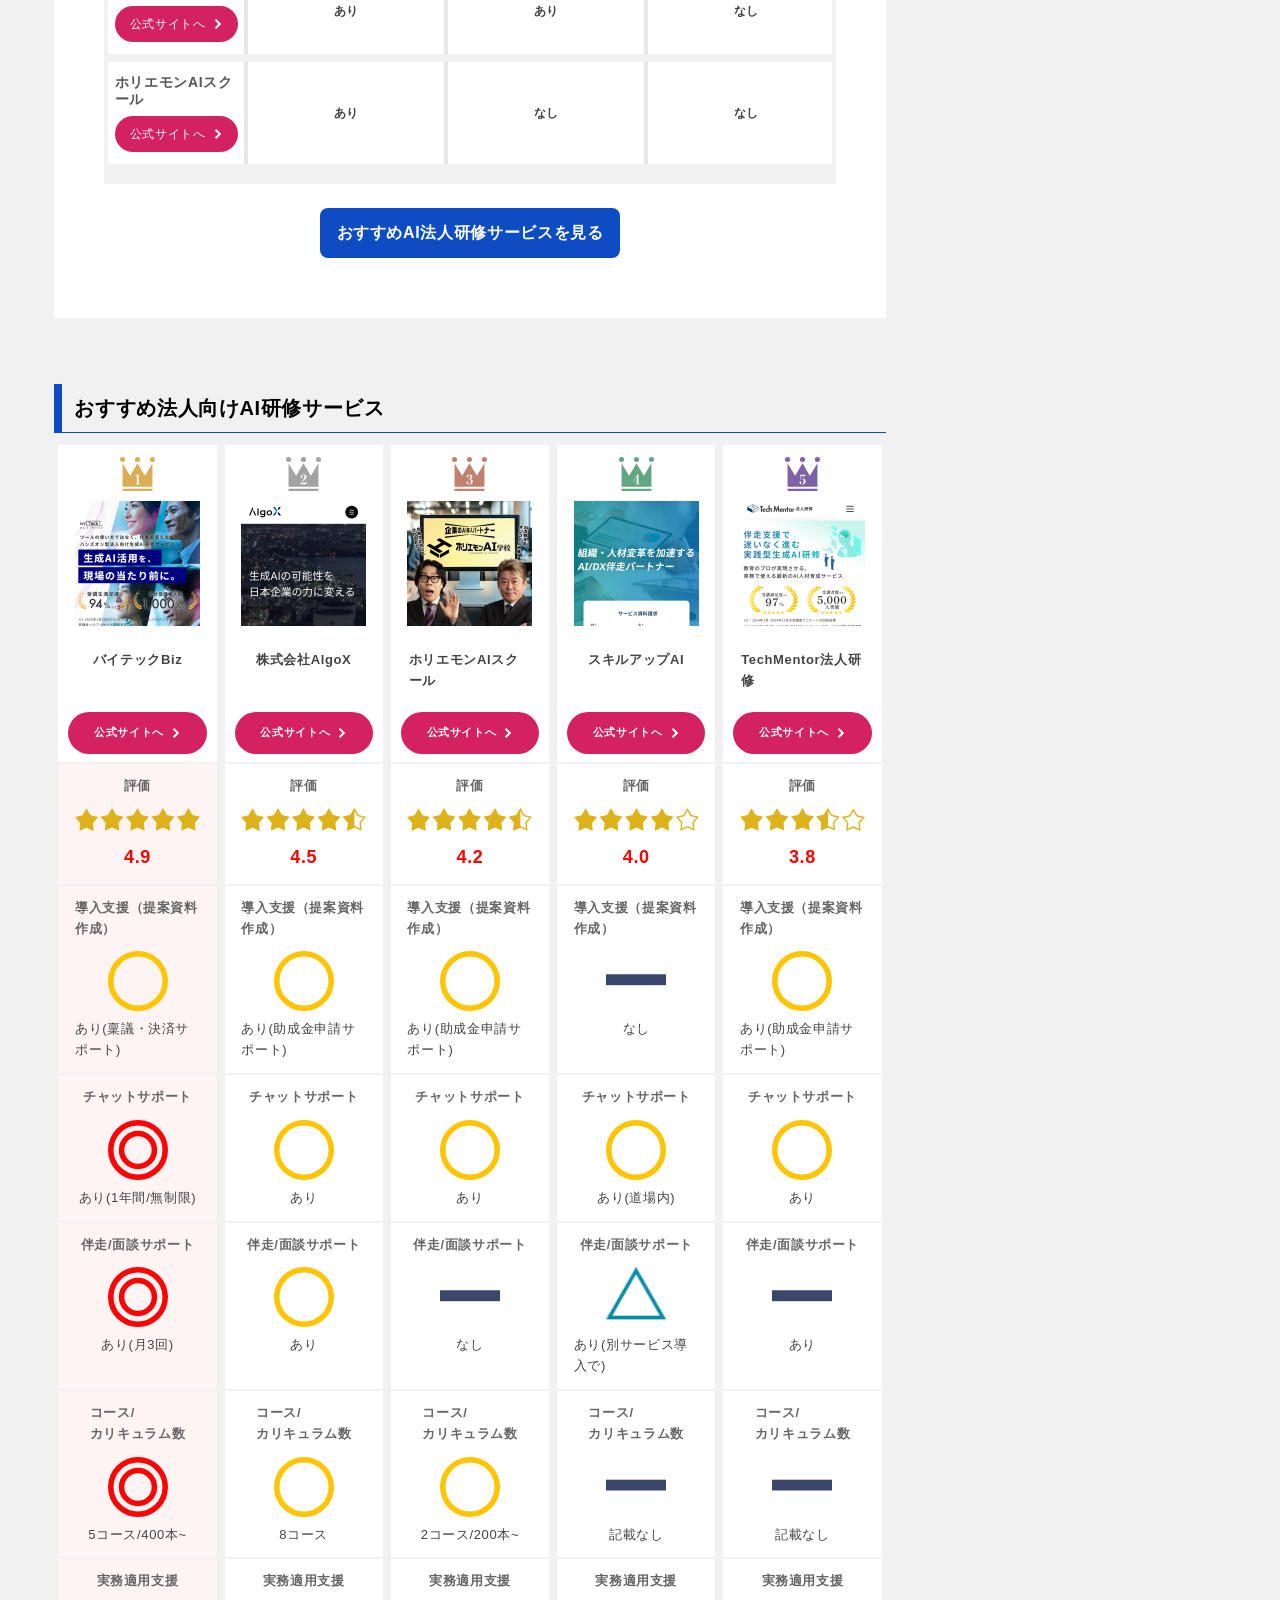
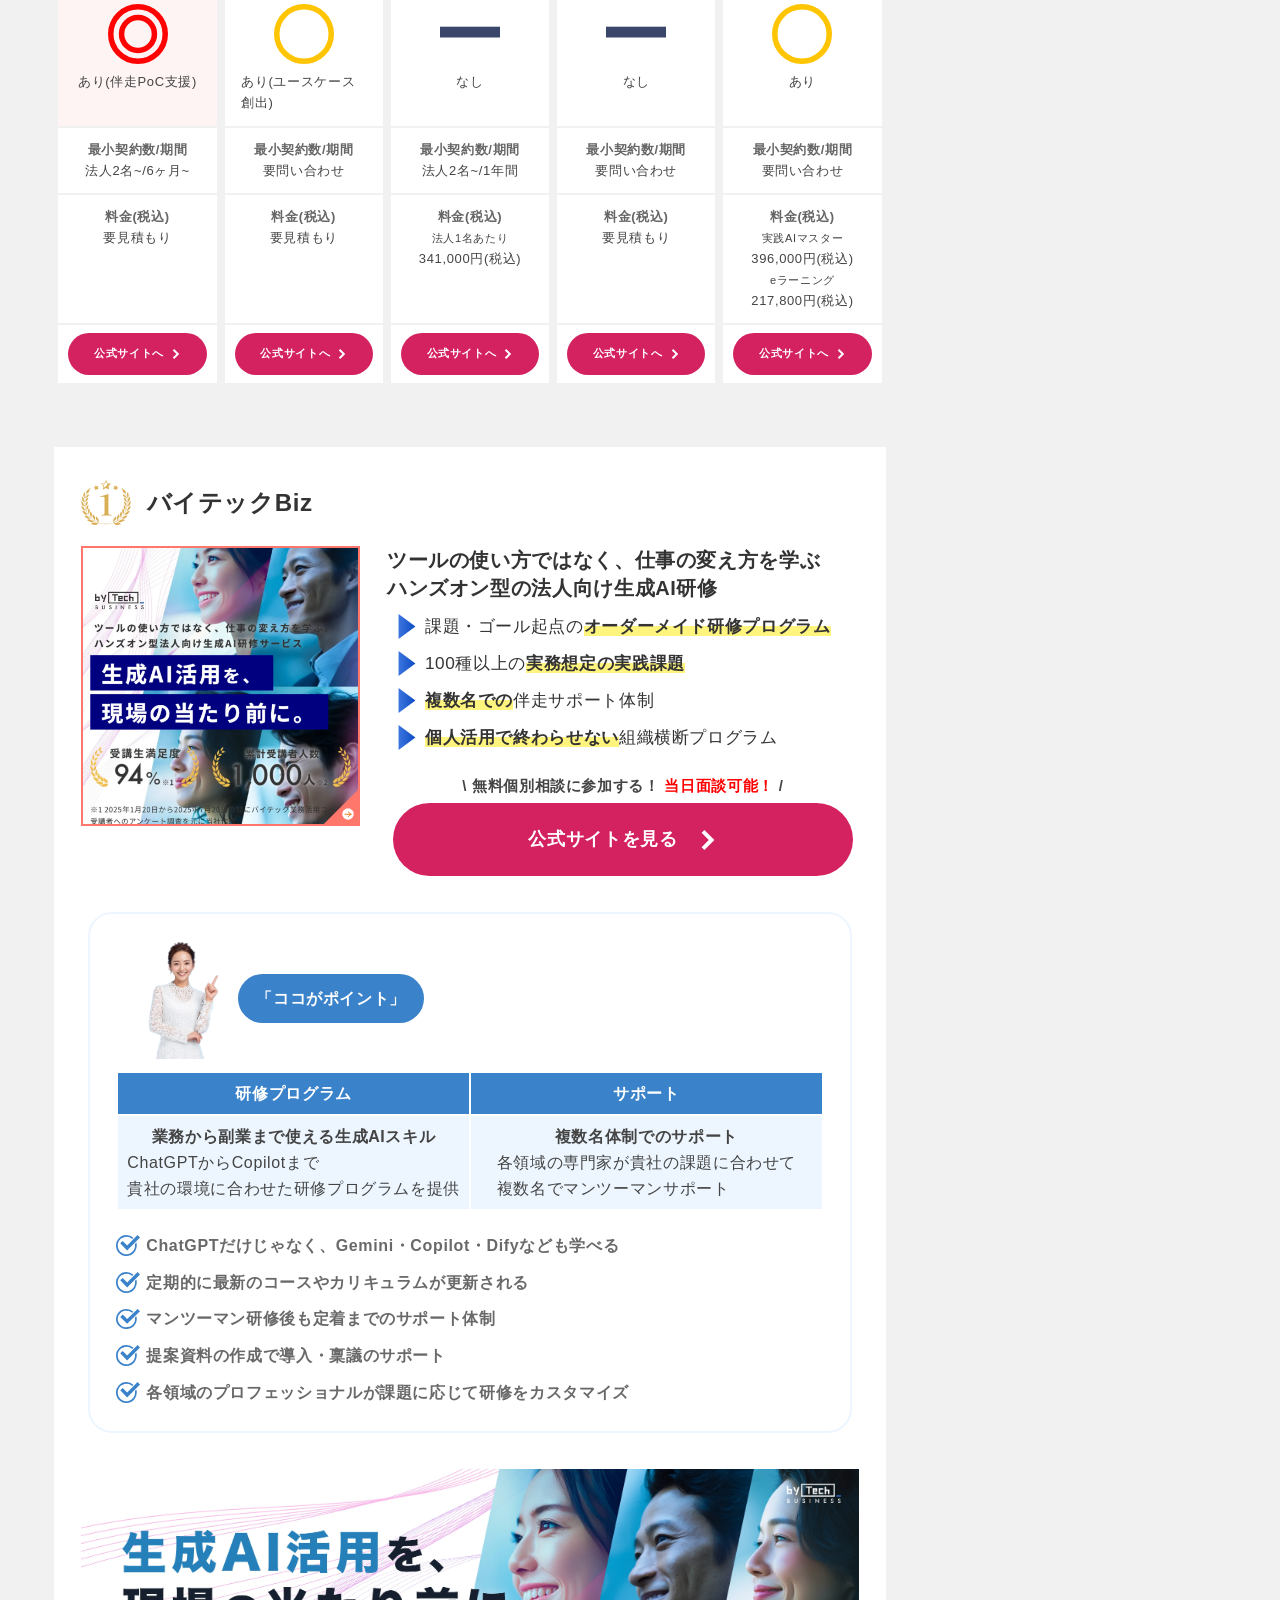
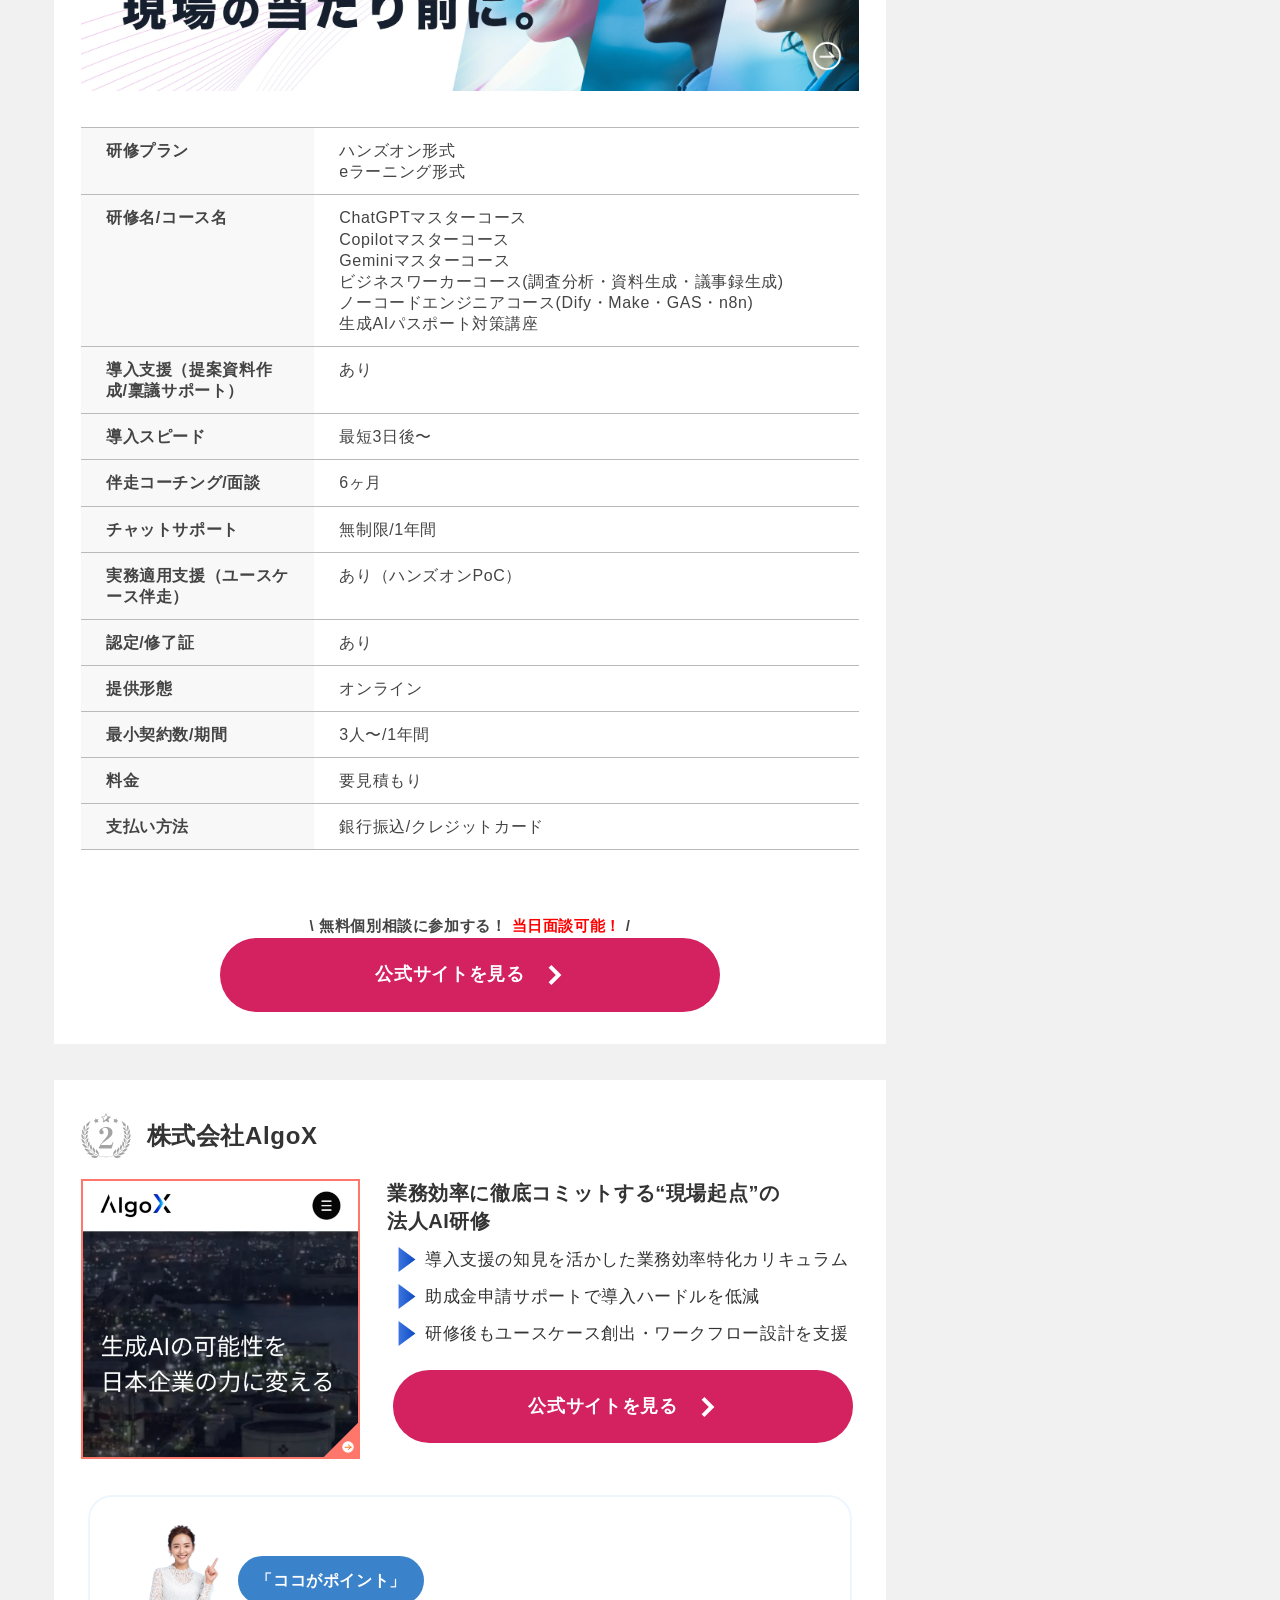
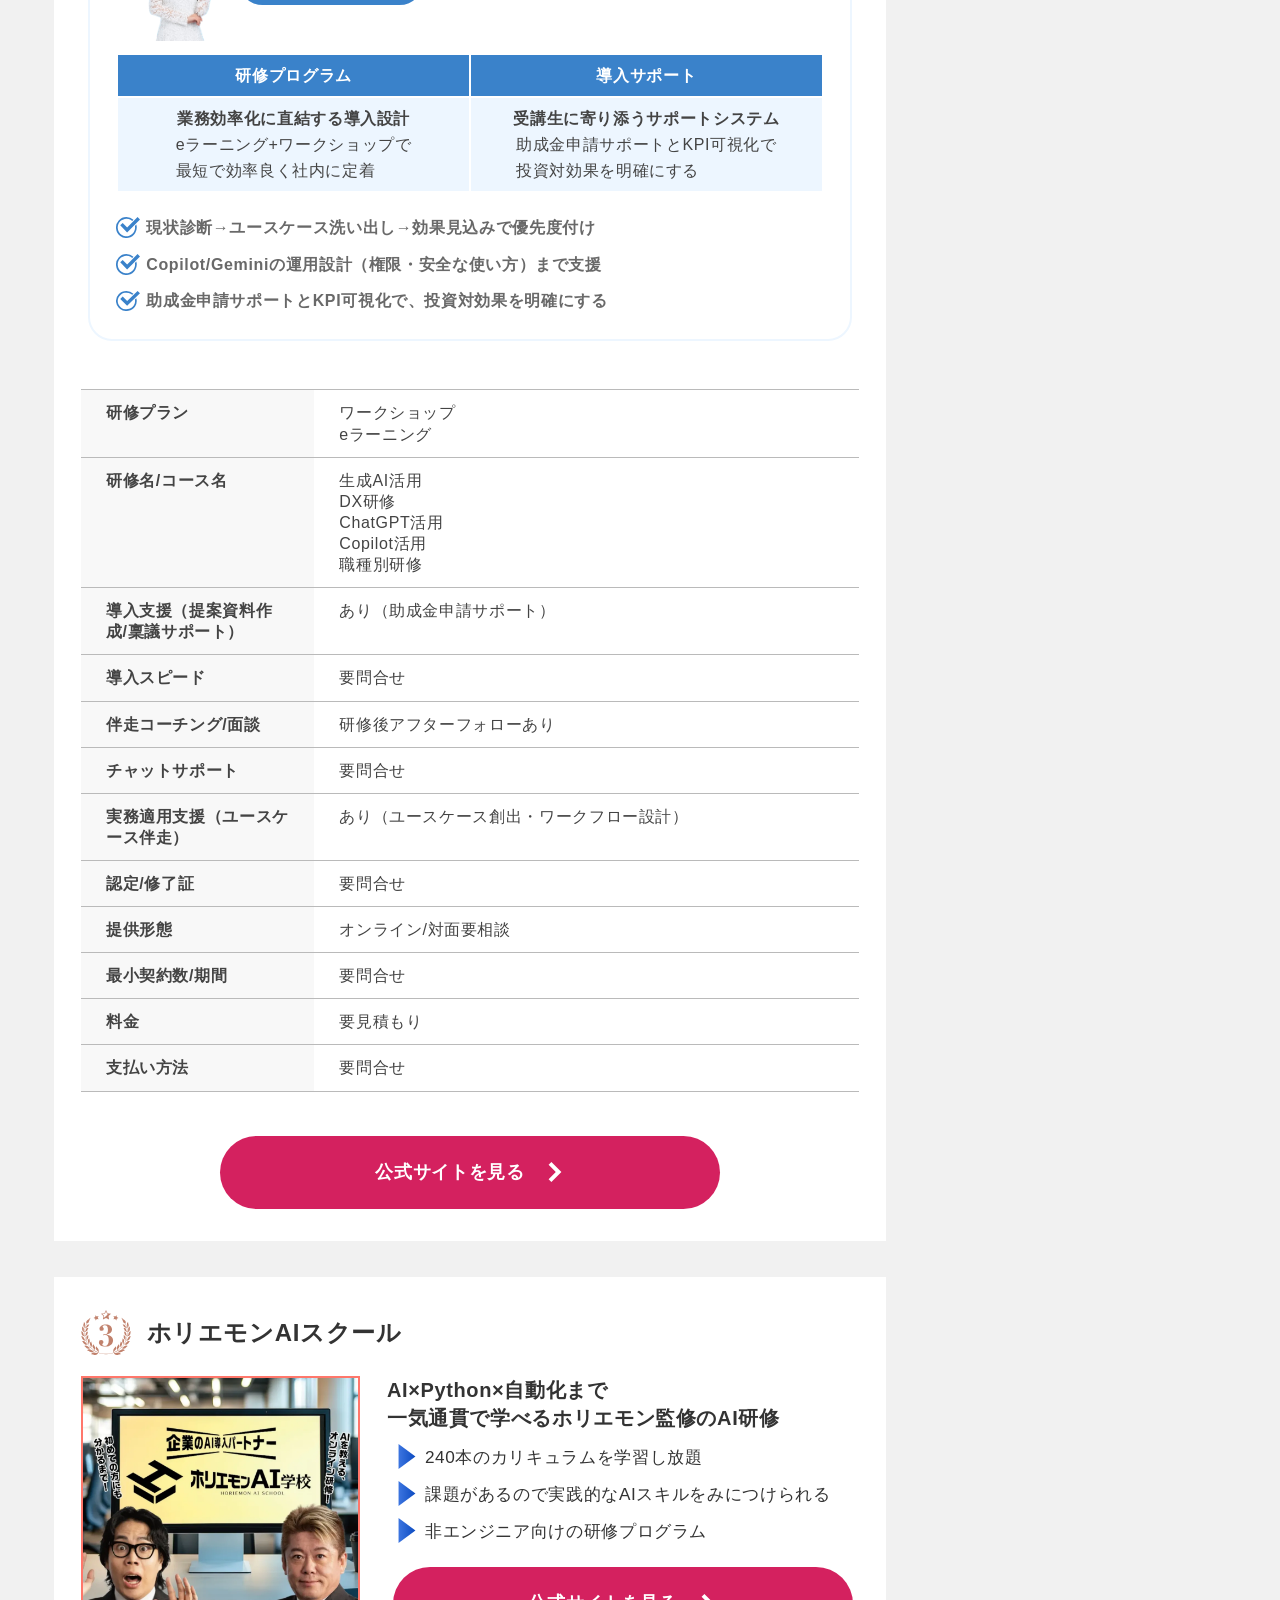
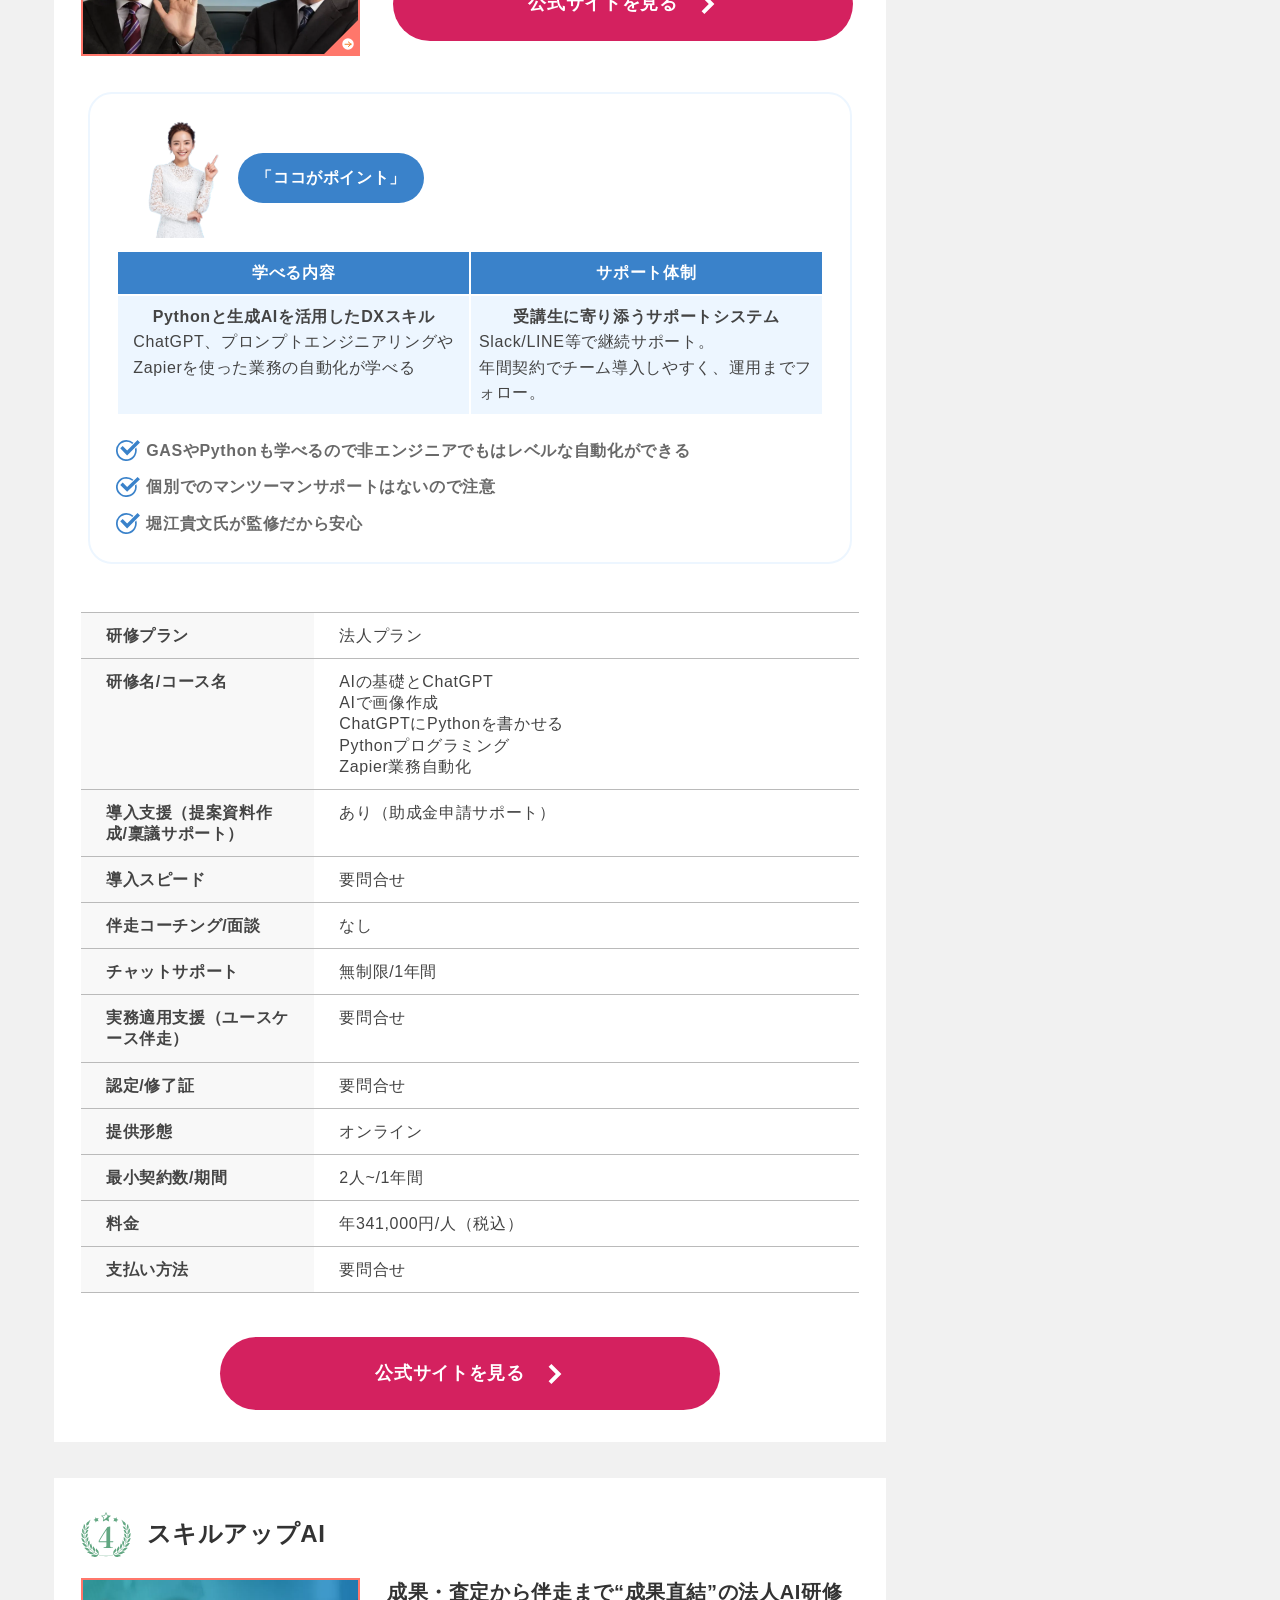
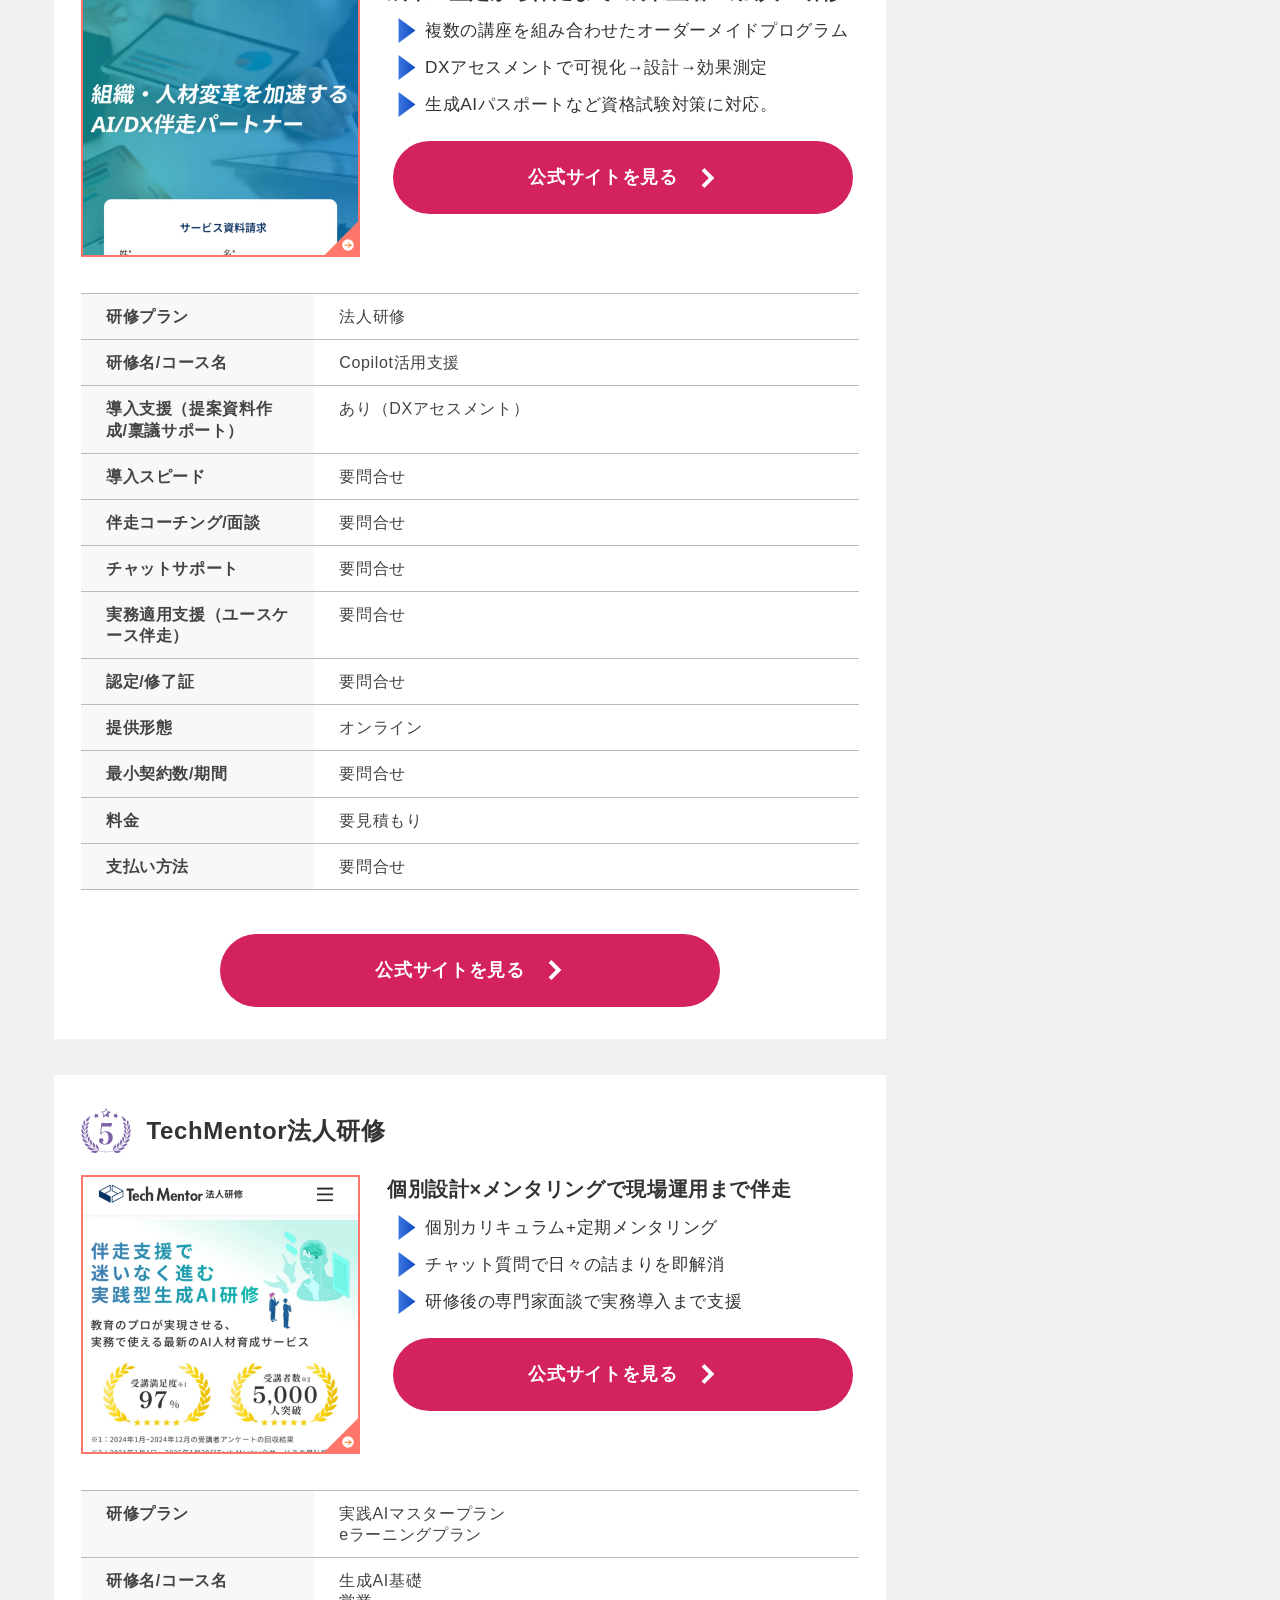
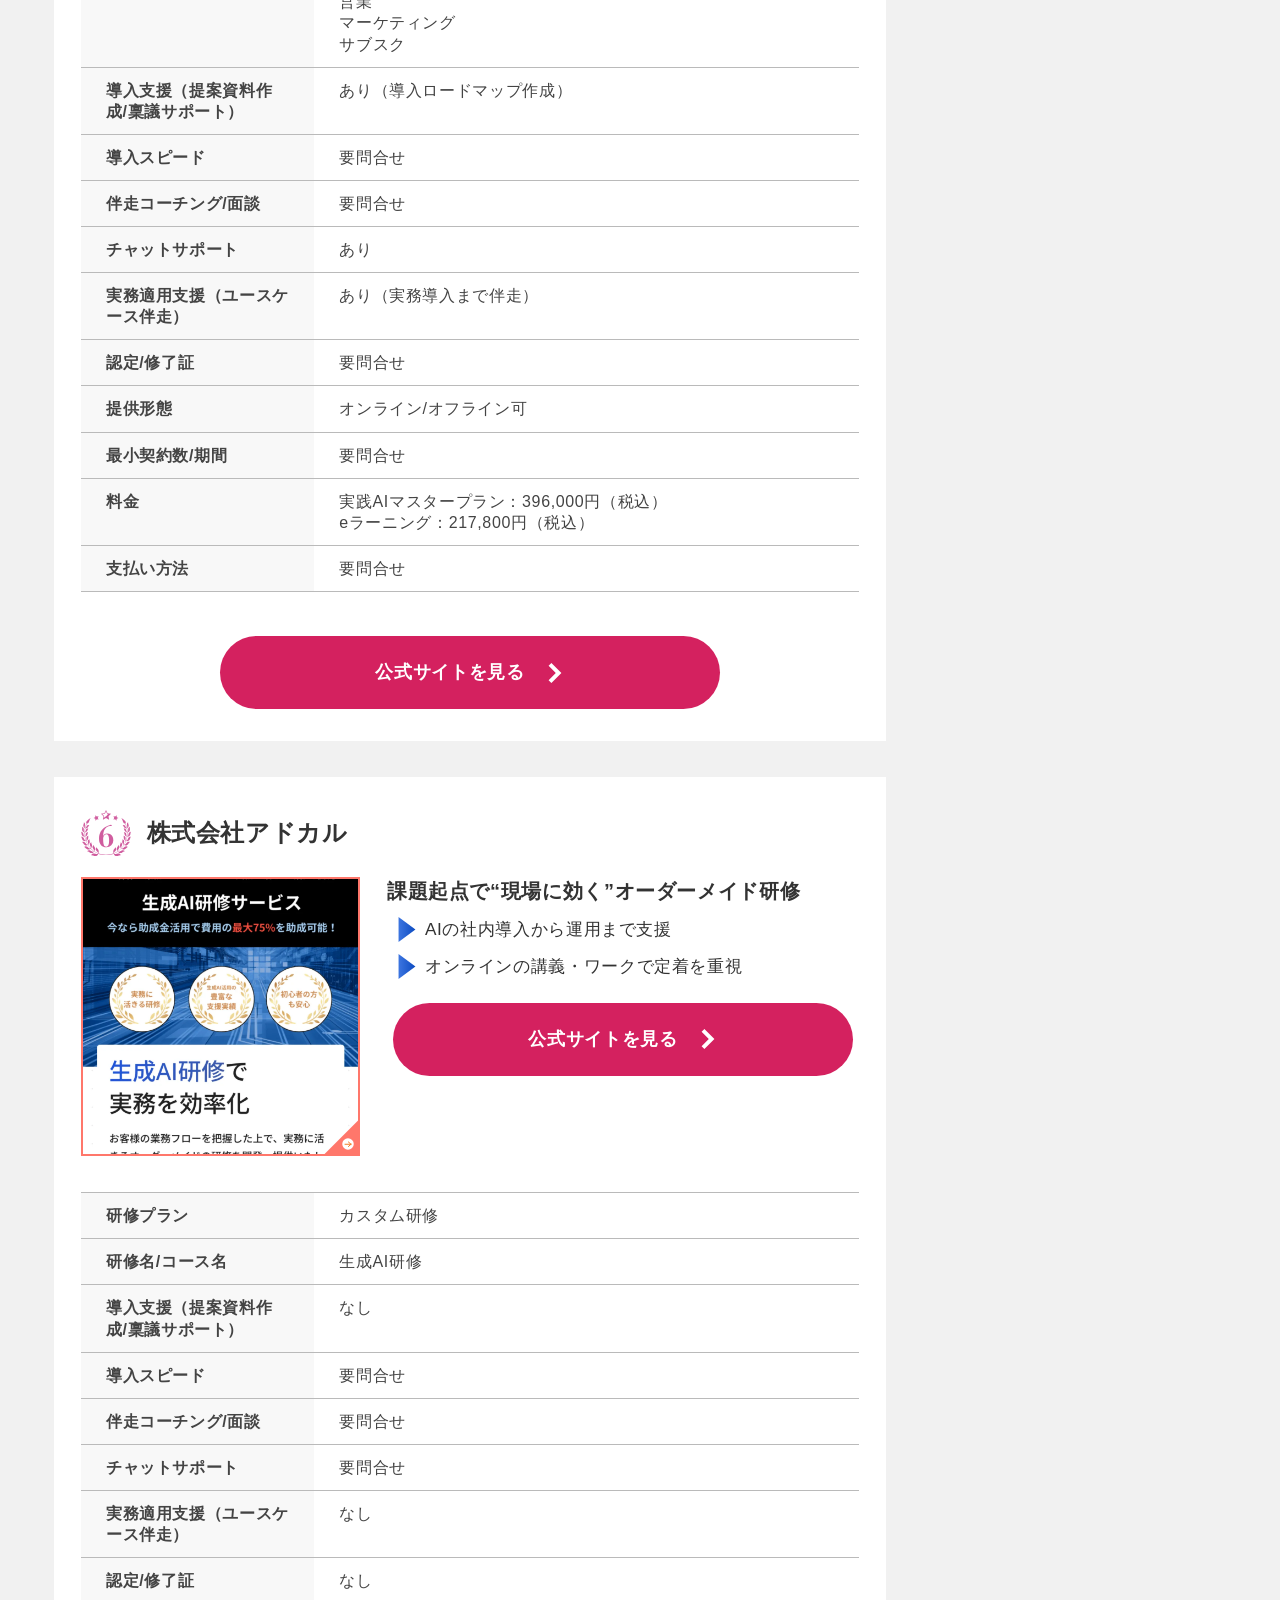
==== commit 89d0a9eb: "修正" ====
--- a/index.html
+++ b/index.html
@@ -16,9 +16,9 @@
 
 
 
-    <title>【2026年最新】法人向け生成AI研修おすすめTOP3｜AI HACK for Biz</title>
+    <title>【2026年最新】法人向け生成AI研修おすすめTOP5｜AI HACK for Biz</title>
     <meta property="og:title" content="ChatGPT・Copilotなどの生成AI導入で業務効率化&生産性UPができる法人向け生成AI研修おすすめTOP3">
-    <meta property="og:site_name" content="【2026年最新】法人向け生成AI研修おすすめTOP3｜AI HACK for Biz">
+    <meta property="og:site_name" content="【2026年最新】法人向け生成AI研修おすすめTOP5｜AI HACK for Biz">
     <meta property="og:url" content="https://biz.generative-ai-schoolrank.com/" />
     <meta name="description" content="オンラインで生成AIの研修を実施できるAI研修サービスを徹底比較。研修内容や口コミ評価で比較した法人むけAI研修おすすめTOP3をランキング形式で紹介。生成AI導入で社内の業務効率化・生産性向上をしたい法人・企業向けの生成AI研修です。" />
     <meta name="keywords" content="ai研修,生成ai研修,生成ai研修 比較,生成ai研修 おすすめ, dx研修, dx研修 おすすめ " />
@@ -427,7 +427,7 @@
       </div>
         <h2 class="main_ttl_biz"> <span><small>【2026年3月最新版】</small><br>
         AI活用で業務の生産性を2倍以上に！</span>生成AI導入でAI活用を当たり前にしたい法人・企業向け<br>
-      【助成金が使える】オンライン生成AI研修TOP3</h2>
+      【助成金が使える】オンライン生成AI研修TOP5</h2>
       </div>
       <!-- hmb_start -->
       <div class="drawr" style="display: none">
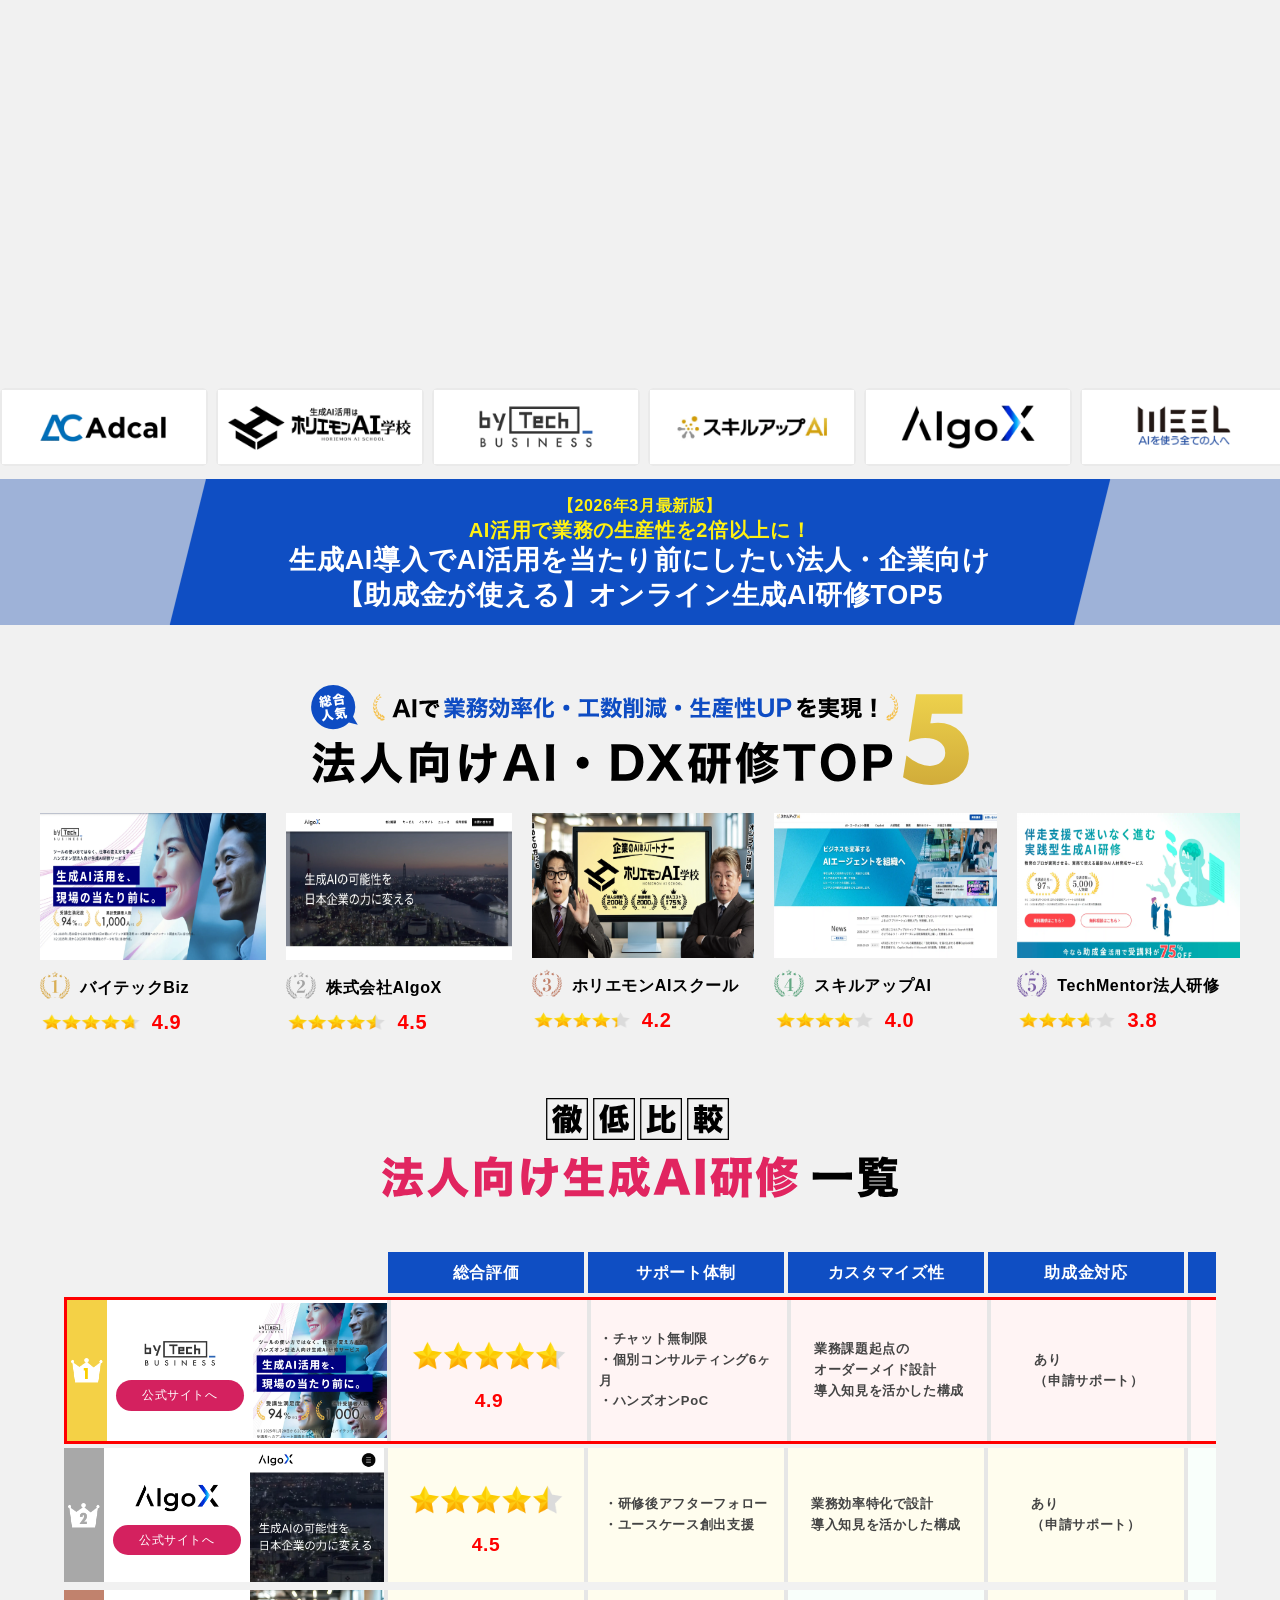
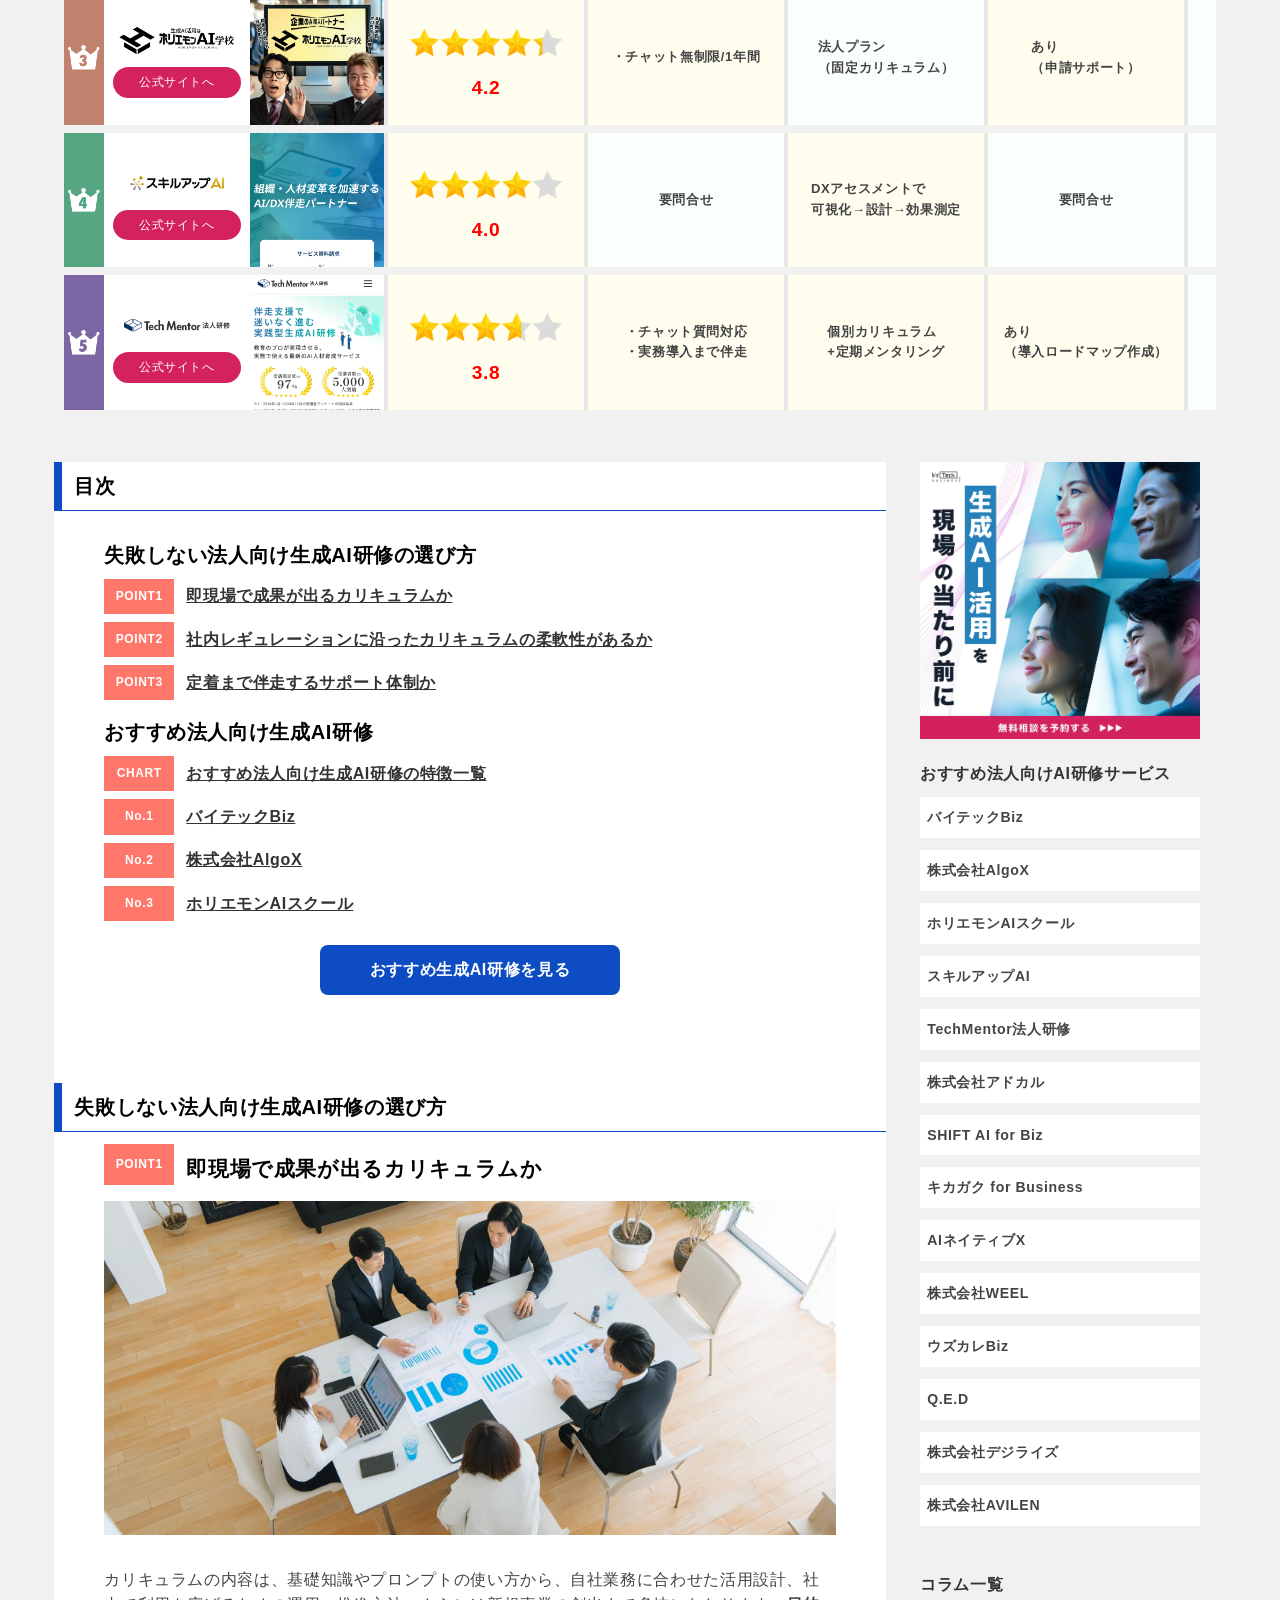
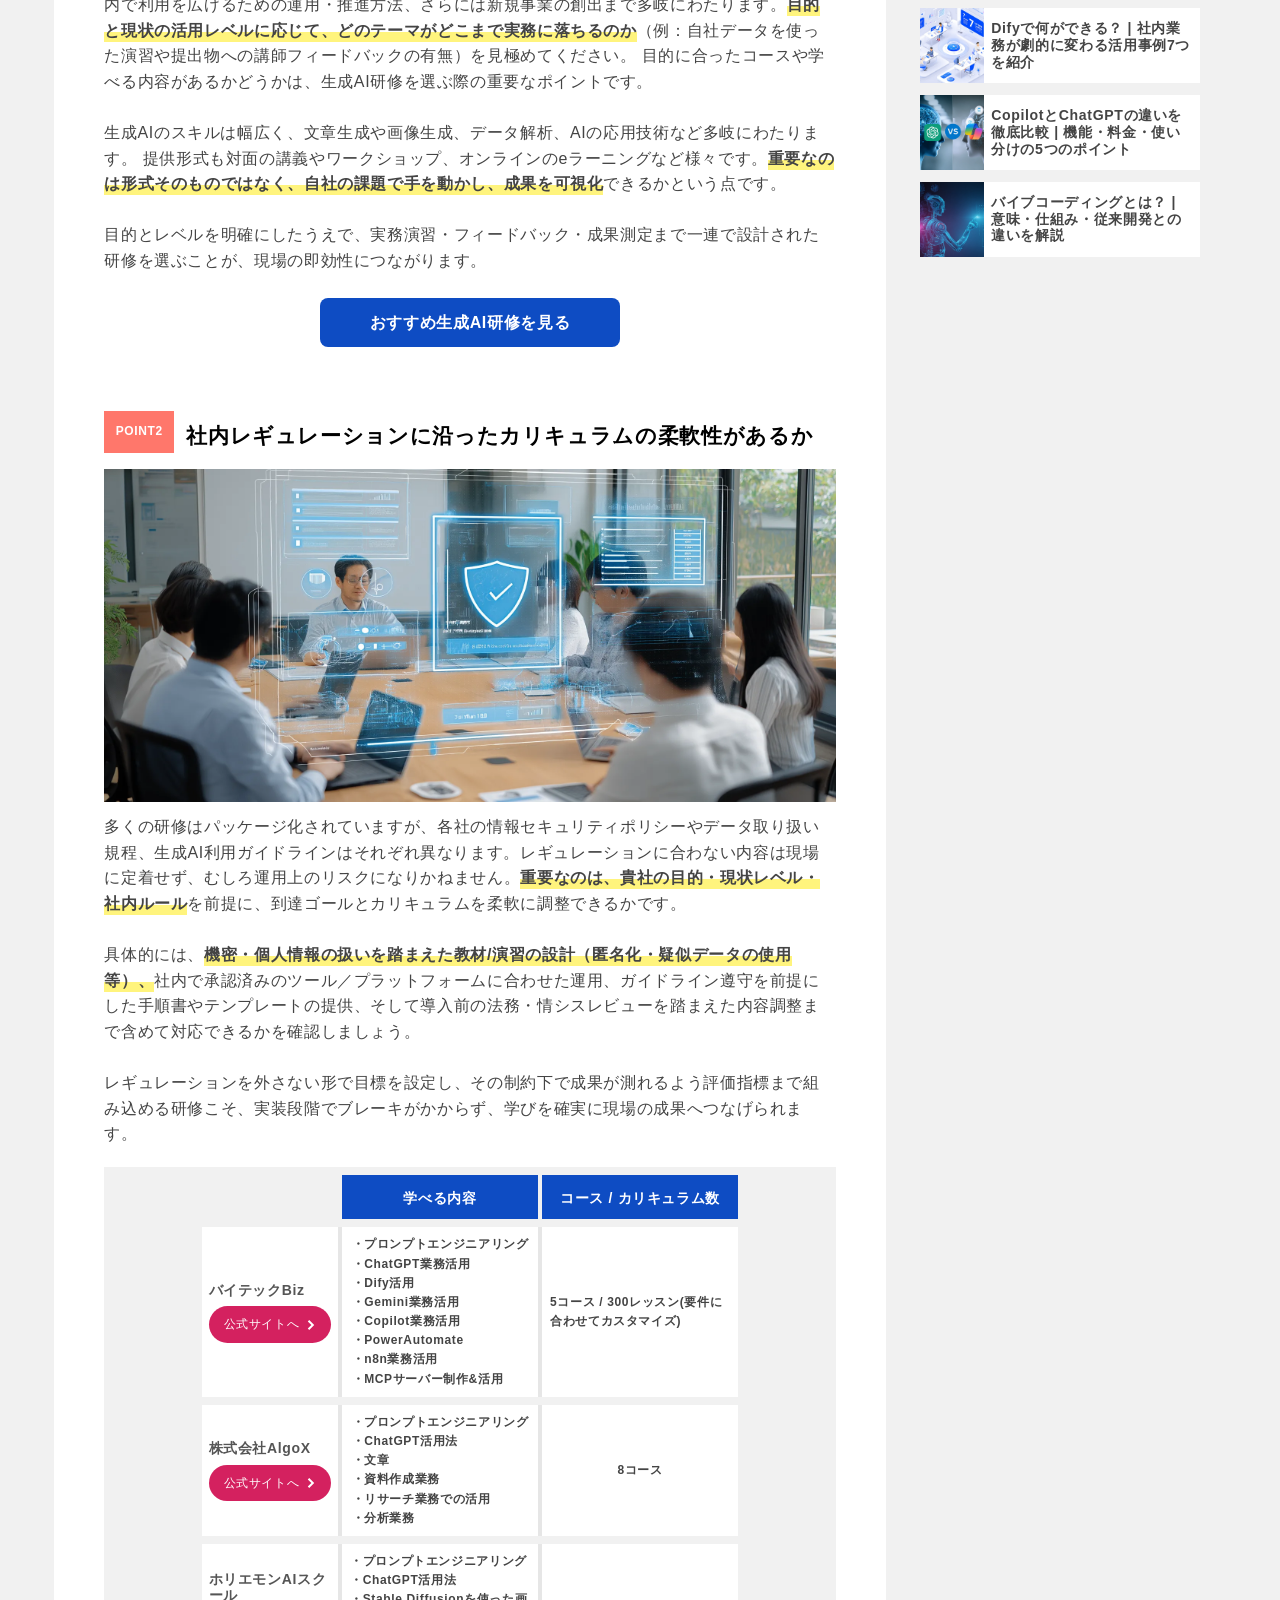
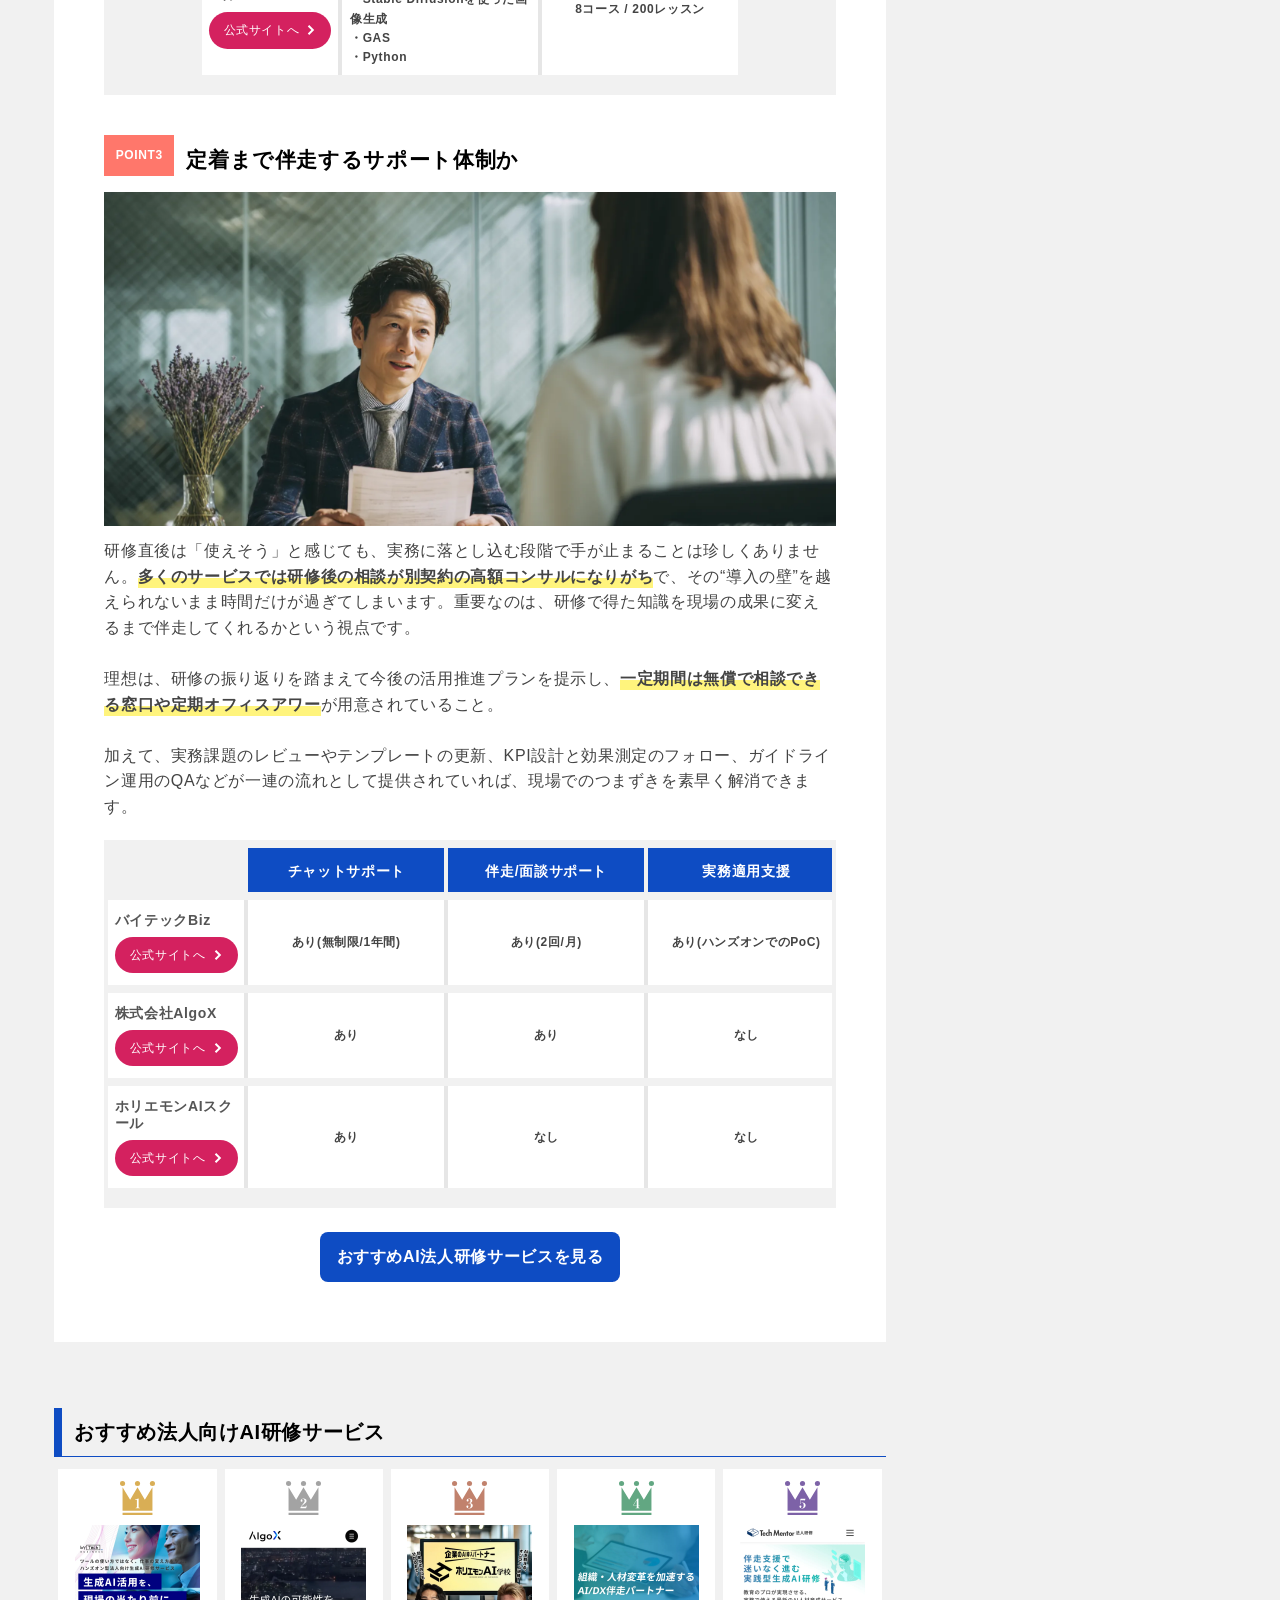
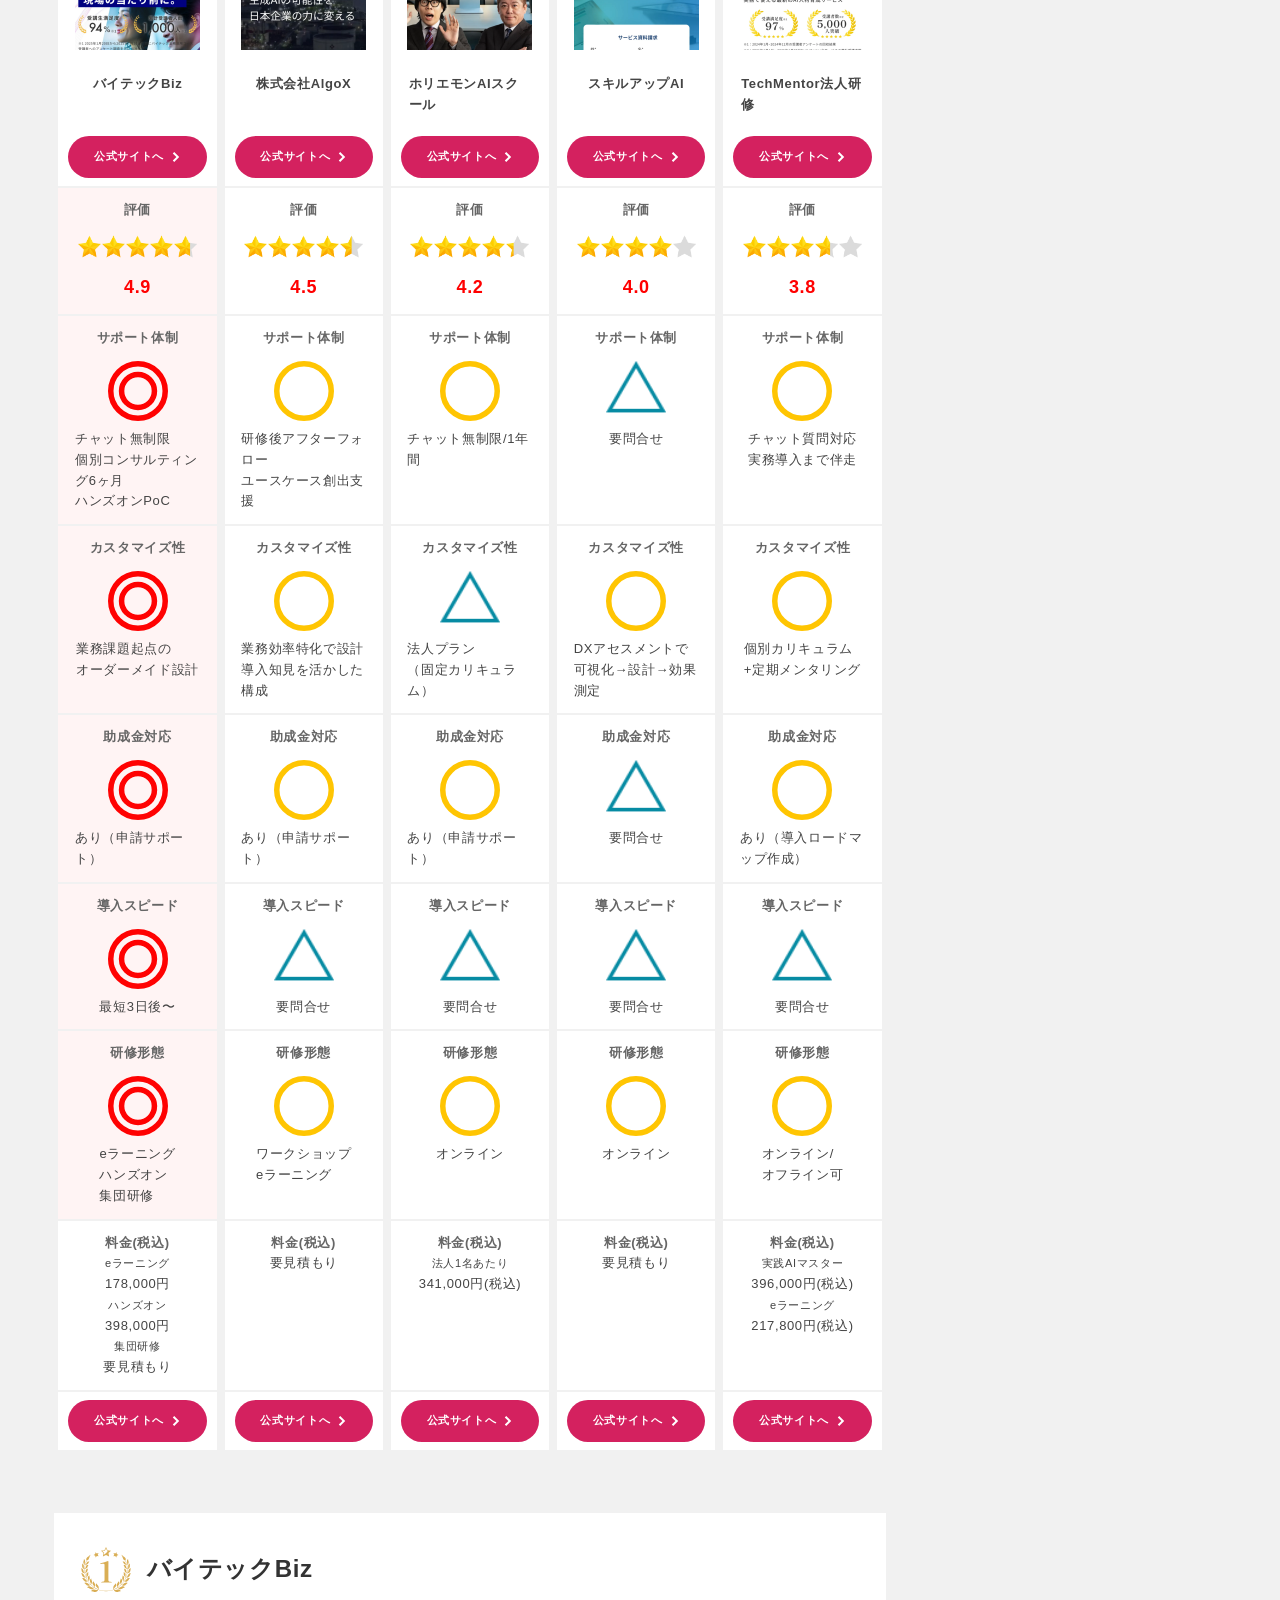
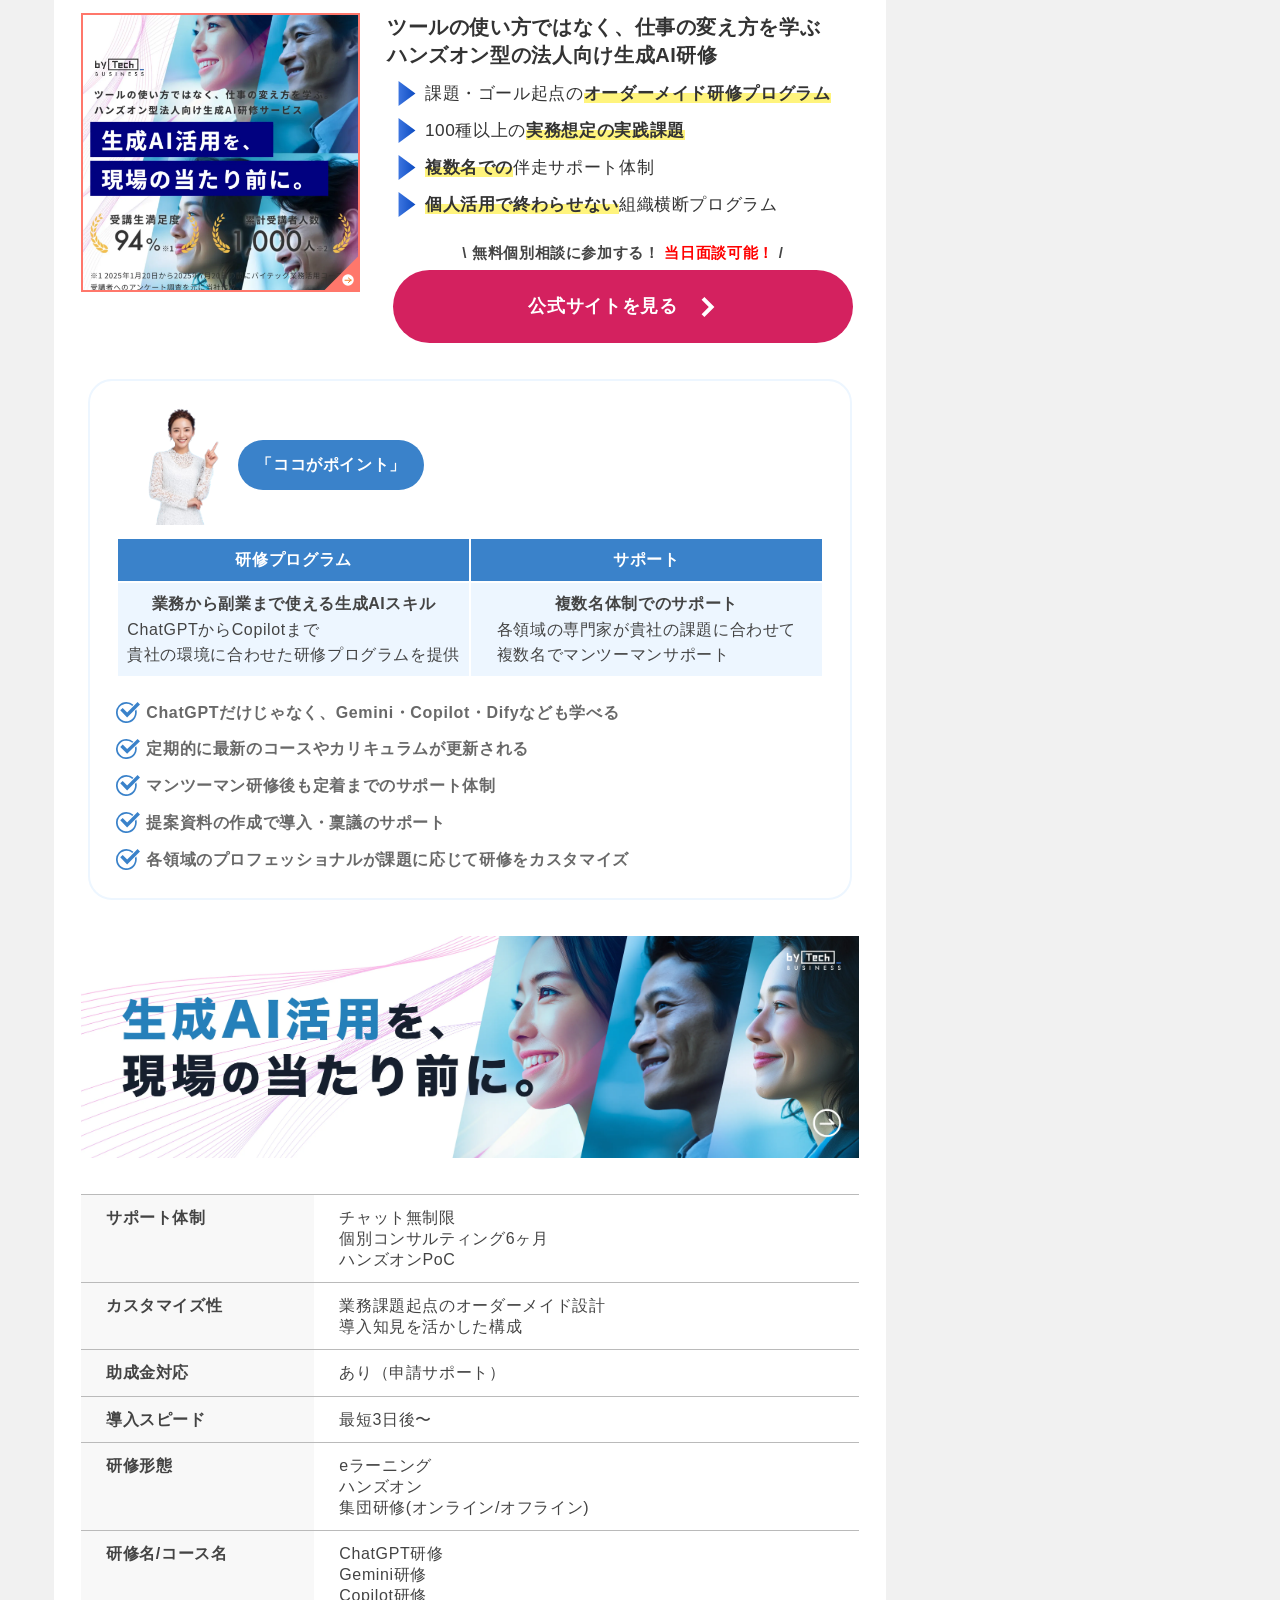
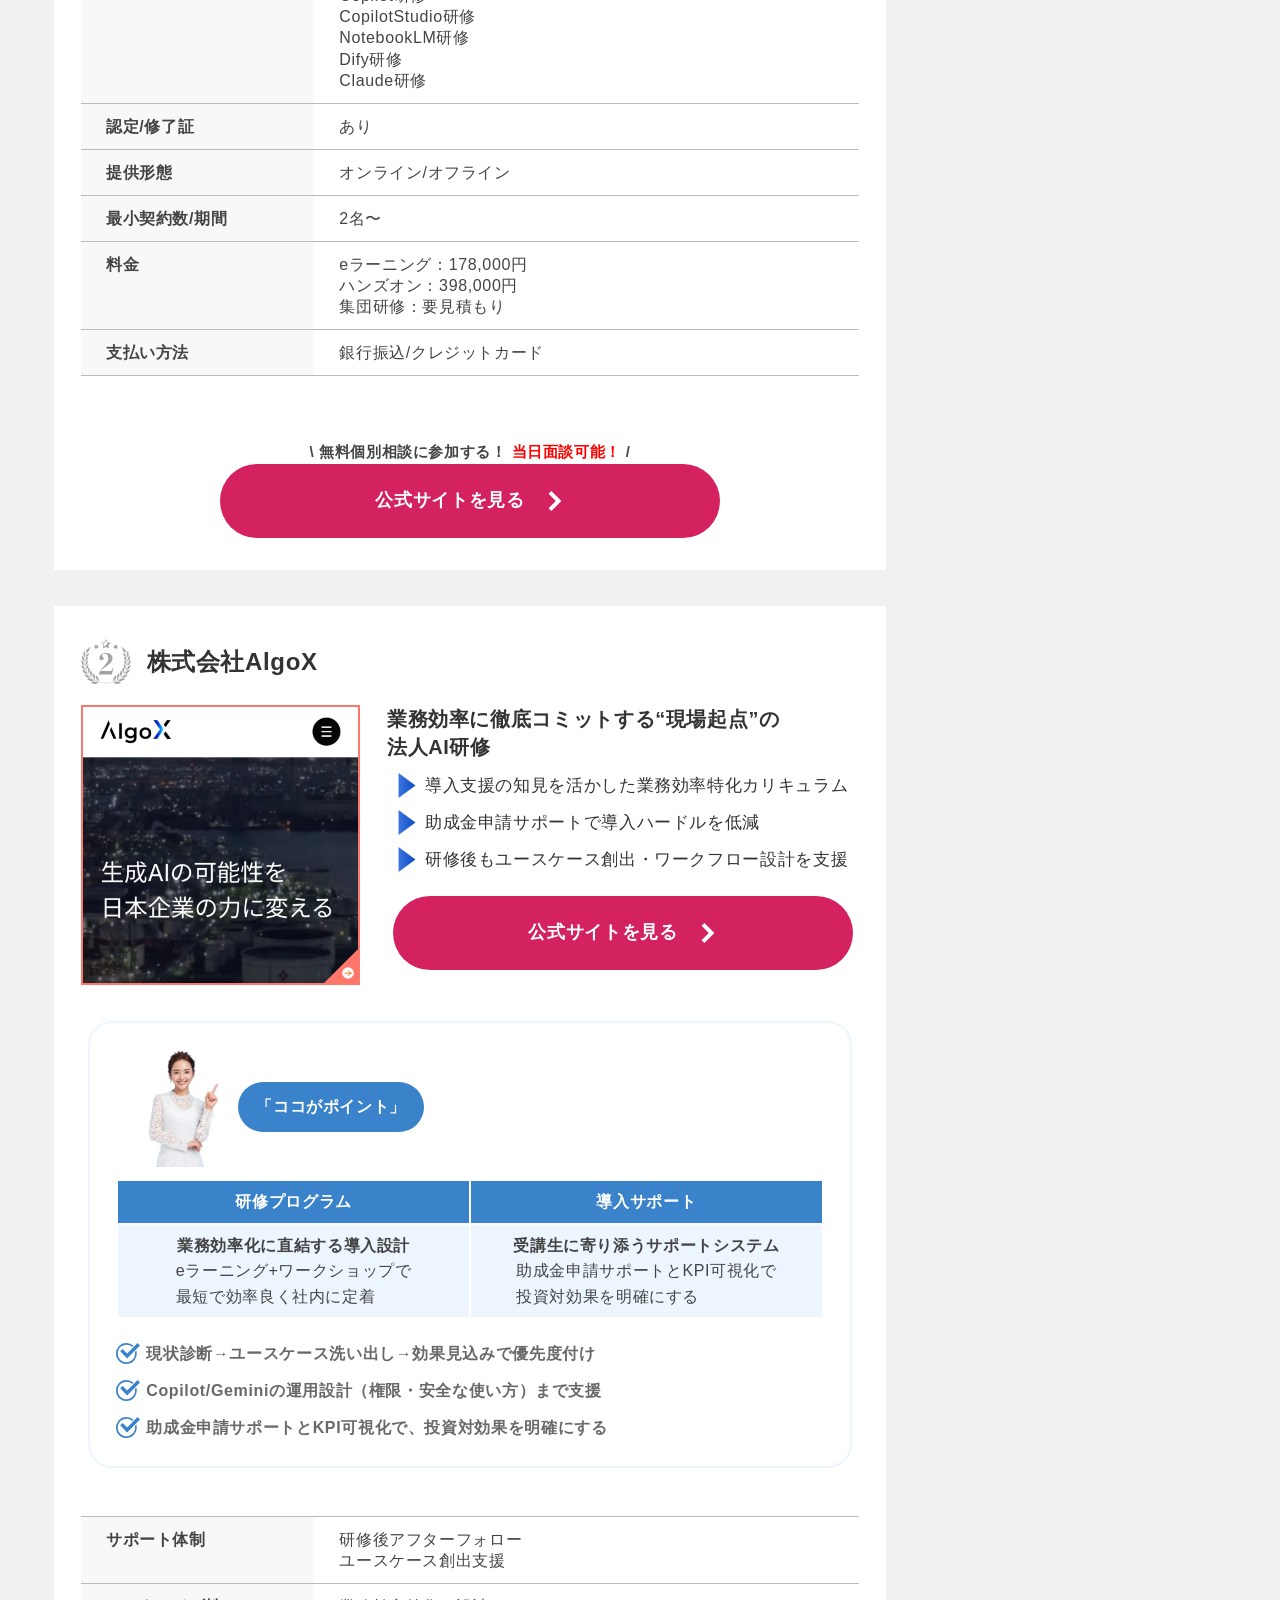
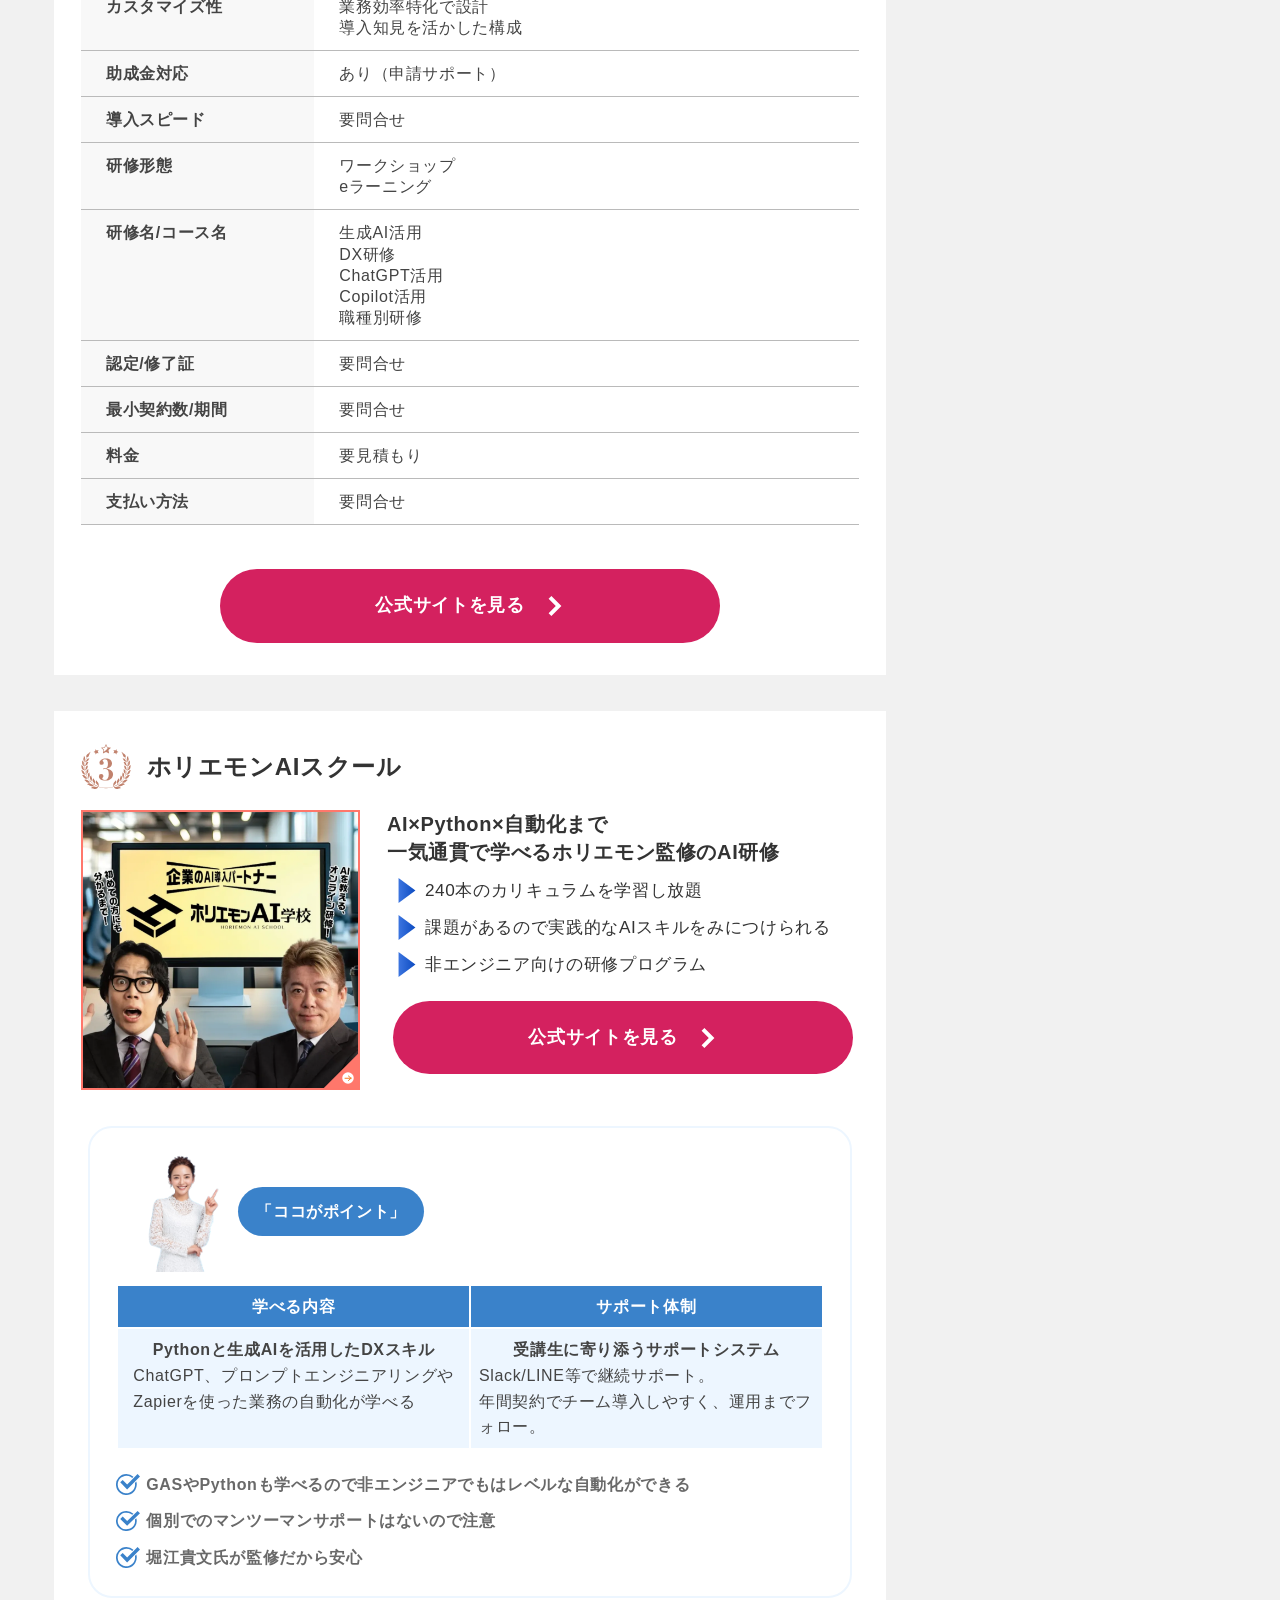
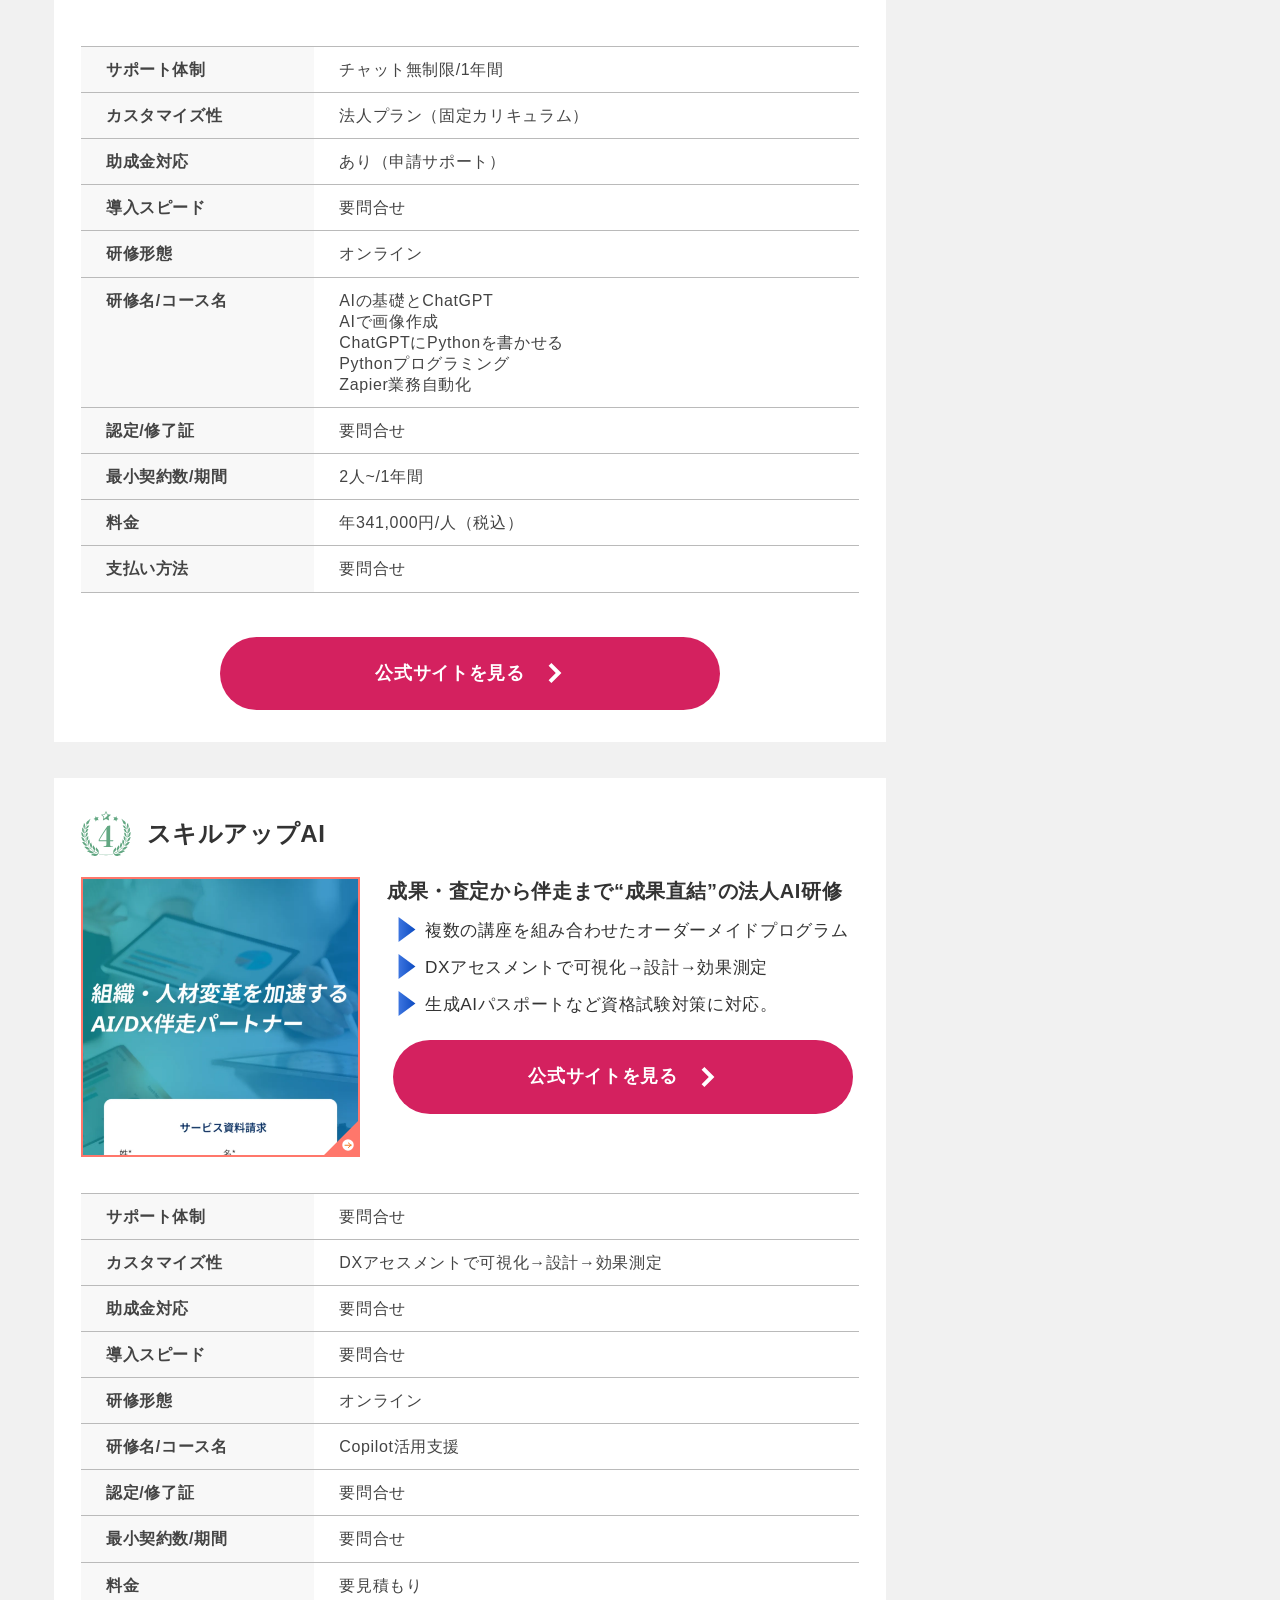
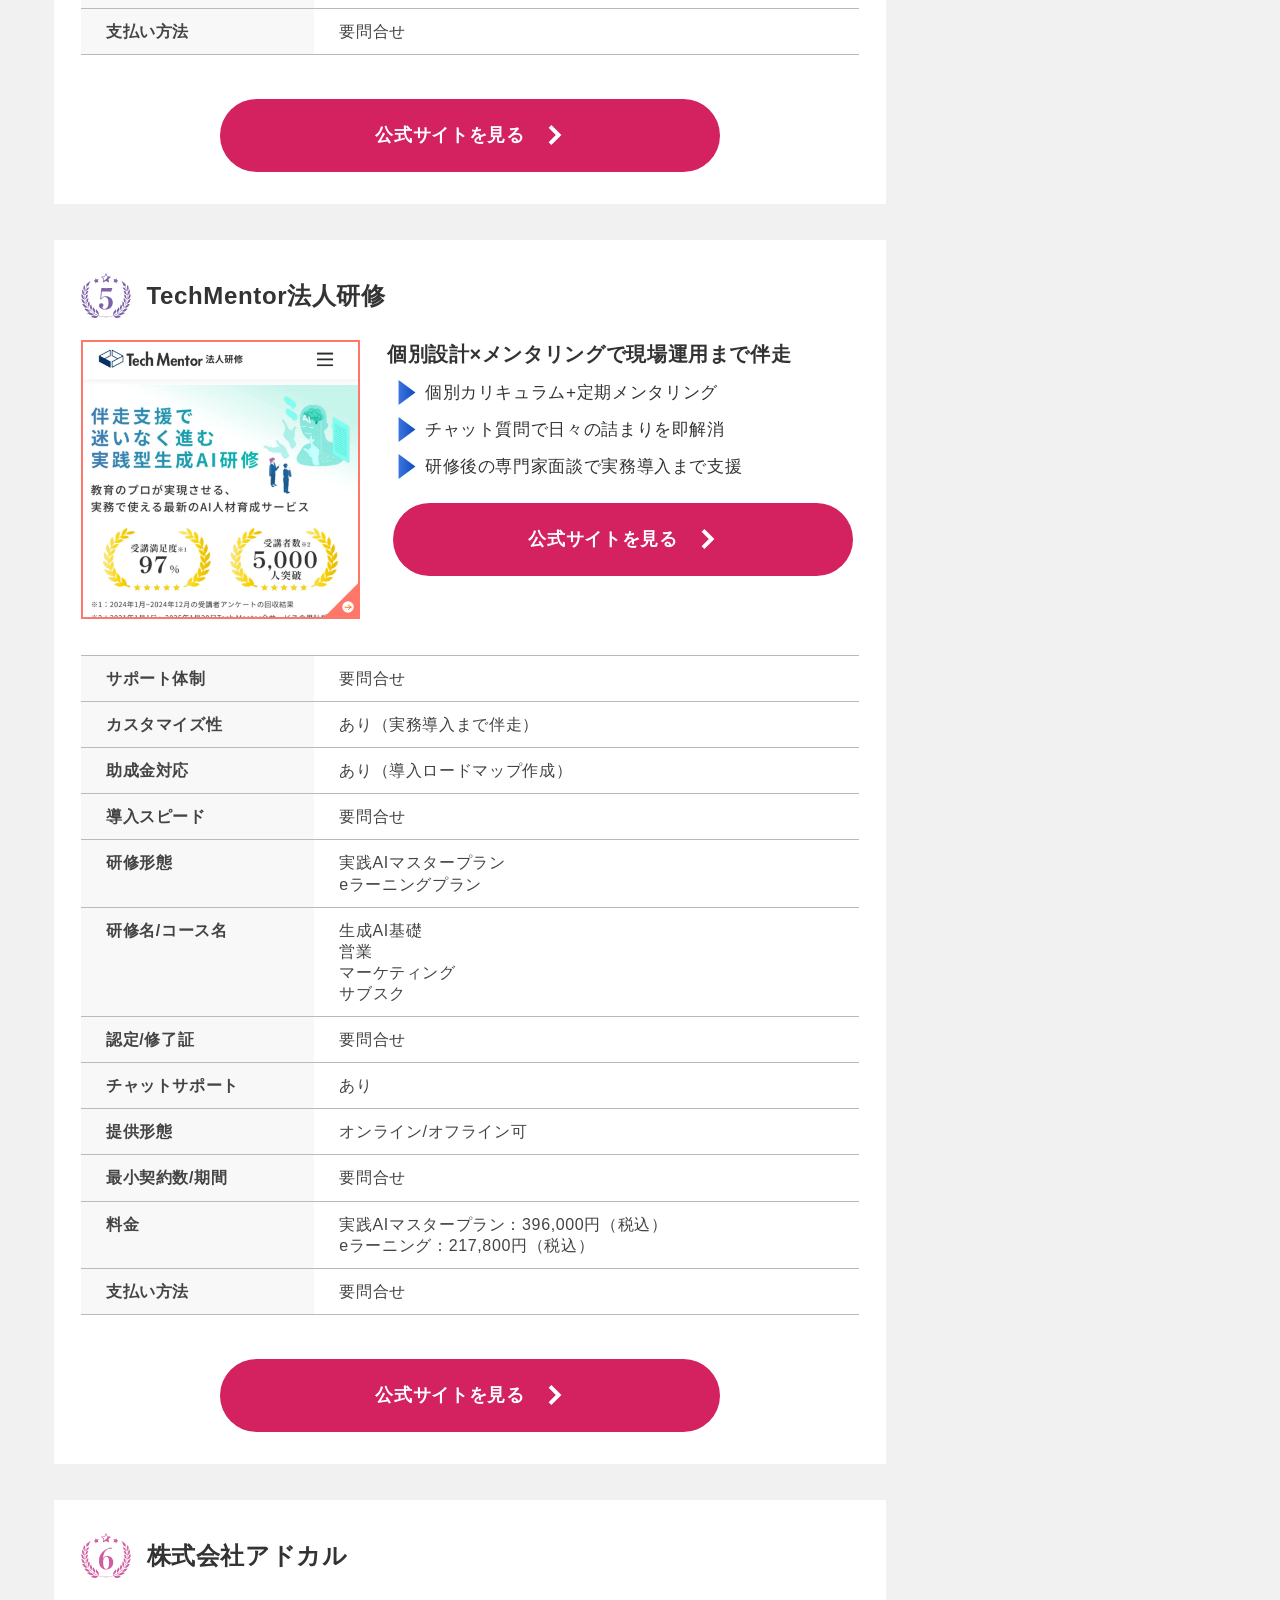
==== commit 0fef166b: "修正" ====
--- a/index.html
+++ b/index.html
@@ -17,7 +17,7 @@
 
 
     <title>【2026年最新】法人向け生成AI研修おすすめTOP5｜AI HACK for Biz</title>
-    <meta property="og:title" content="ChatGPT・Copilotなどの生成AI導入で業務効率化&生産性UPができる法人向け生成AI研修おすすめTOP3">
+    <meta property="og:title" content="ChatGPT・Copilotなどの生成AI導入で業務効率化&生産性UPができる法人向け生成AI研修おすすめTOP5">
     <meta property="og:site_name" content="【2026年最新】法人向け生成AI研修おすすめTOP5｜AI HACK for Biz">
     <meta property="og:url" content="https://biz.generative-ai-schoolrank.com/" />
     <meta name="description" content="オンラインで生成AIの研修を実施できるAI研修サービスを徹底比較。研修内容や口コミ評価で比較した法人むけAI研修おすすめTOP3をランキング形式で紹介。生成AI導入で社内の業務効率化・生産性向上をしたい法人・企業向けの生成AI研修です。" />
@@ -650,7 +650,7 @@
       <!-- main_START -->
       <main id="main">
         <div class="sp-display-none">
-          <img style="width: 100%;  height: 100px; margin-bottom: 20px; margin-top: 20px;" src="./images/fv_under_biz2.svg" alt="法人向けAI研修サービスランクタイトル画像"/>
+          <img style="width: 100%;  height: 100px; margin-bottom: 20px; margin-top: 60px;" src="./images/FV直下_top5.svg" alt="法人向けAI研修サービスランクTOP5タイトル画像"/>
           <div class="list" style="margin-bottom: 40px; display: flex;">
           <a href="https://lp.bytech.jp/biz" class="item bct_analyze" target="_blank" data-title="バイテックBiz" data-location="ランキング1位">
             <img src="./images/pc_biz.webp" alt="バイテックBiz | AI活用を、現場の当たり前にするAI研修。" loading="lazy" width="183" height="147" class="image">
@@ -659,7 +659,7 @@
               <p class="name" style="margin-top: 5px; font-weight: 800; color: black;">バイテックBiz</p>
             </div>
             <div style="display: flex; margin-top: 5px; align-items: center; column-gap: 10px;">
-              <img style="width: 45%; height: 20px;" loading="eager" src="./images/star_1.svg" alt="2maru" /><span class="rate" style="font-weight: 800; color: red; font-size: 20px;">4.9</span>
+              <img style="width: 45%; height: 20px;" loading="eager" src="./images/4.9.webp" alt="4.9" /><span class="rate" style="font-weight: 800; color: red; font-size: 20px;">4.9</span>
             </div>
           </a>
            <a href="https://algox.co.jp/" class="item bct_analyze" target="_blank" data-title="株式会社AlgoX" data-location="ランキング2位画像" >
@@ -669,7 +669,7 @@
               <p class="name" style="margin-top: 5px; font-weight: 800; color: black;">株式会社AlgoX</p>
             </div>
             <div style="display: flex; margin-top: 5px; align-items: center; column-gap: 10px;">
-              <img style="width: 45%; height: 20px;" loading="eager" src="./images/star_2.svg" alt="2maru"/><span class="rate" style="font-weight: 800; color: red; font-size: 20px;">4.5</span>
+              <img style="width: 45%; height: 20px;" loading="eager" src="./images/4.5.webp" alt="4.5"/><span class="rate" style="font-weight: 800; color: red; font-size: 20px;">4.5</span>
             </div>
           </a>
           <a href="https://horiemon.ai/" class="item bct_analyze" target="_blank" data-title="ホリエモンAIスクール" data-location="ランキング3位">
@@ -679,34 +679,258 @@
               <p class="name" style="margin-top: 5px; font-weight: 800; color: black;">ホリエモンAIスクール</p>
             </div>
             <div style="display: flex; margin-top: 5px; align-items: center; column-gap: 10px;">
-              <img style="width: 45%; height: 20px;" loading="eager" src="./images/star_3.svg" alt="2maru" /><span class="rate" style="font-weight: 800; color: red; font-size: 20px;">4.2</span>
+              <img style="width: 45%; height: 20px;" loading="eager" src="./images/4.2.webp" alt="4.2" /><span class="rate" style="font-weight: 800; color: red; font-size: 20px;">4.2</span>
             </div>
           </a>
-          <a href="https://horiemon.ai/" class="item bct_analyze" target="_blank" data-title="ホリエモンAIスクール" data-location="ランキング3位">
-            <img src="./images/pc_horiemon.webp" alt="ホリエモンAIスクール" loading="lazy" width="183" height="145" class="image">
+          <a href="https://www.skillupai.com/private-training/" class="item bct_analyze" target="_blank" data-title="スキルアップAI" data-location="ランキング4位">
+            <img src="./images/ai-skill.webp" alt="スキルアップAI" loading="lazy" width="183" height="145" class="image">
             <div style="display: flex; margin-top: 10px; align-items: center; column-gap: 10px;">
-              <img style="width: 30px; height: 30px;" loading="eager" src="./images/rank_3_biz.svg" alt="ランク3位画像" />
-              <p class="name" style="margin-top: 5px; font-weight: 800; color: black;">ホリエモンAIスクール</p>
+              <img style="width: 30px; height: 30px;" loading="eager" src="./images/rank_4_biz.svg" alt="ランキング4位画像" />
+              <p class="name" style="margin-top: 5px; font-weight: 800; color: black;">スキルアップAI</p>
             </div>
             <div style="display: flex; margin-top: 5px; align-items: center; column-gap: 10px;">
-              <img style="width: 45%; height: 20px;" loading="eager" src="./images/star_3.svg" alt="2maru" /><span class="rate" style="font-weight: 800; color: red; font-size: 20px;">4.2</span>
+              <img style="width: 45%; height: 20px;" loading="eager" src="./images/4.0.webp" alt="4.0" /><span class="rate" style="font-weight: 800; color: red; font-size: 20px;">4.0</span>
             </div>
           </a>
-          <a href="https://horiemon.ai/" class="item bct_analyze" target="_blank" data-title="ホリエモンAIスクール" data-location="ランキング3位">
-            <img src="./images/pc_horiemon.webp" alt="ホリエモンAIスクール" loading="lazy" width="183" height="145" class="image">
+          <a href="https://tech-mentor.dev/business/tob_generative-ai/" class="item bct_analyze" target="_blank" data-title="TechMentor法人研修" data-location="ランキング5位">
+            <img src="./images/tm.webp" alt="TechMentor法人研修" loading="lazy" width="183" height="145" class="image">
             <div style="display: flex; margin-top: 10px; align-items: center; column-gap: 10px;">
-              <img style="width: 30px; height: 30px;" loading="eager" src="./images/rank_3_biz.svg" alt="ランク3位画像" />
-              <p class="name" style="margin-top: 5px; font-weight: 800; color: black;">ホリエモンAIスクール</p>
+              <img style="width: 30px; height: 30px;" loading="eager" src="./images/rank_5_biz.svg" alt="ランキング5位画像" />
+              <p class="name" style="margin-top: 5px; font-weight: 800; color: black;">TechMentor法人研修</p>
             </div>
             <div style="display: flex; margin-top: 5px; align-items: center; column-gap: 10px;">
-              <img style="width: 45%; height: 20px;" loading="eager" src="./images/star_3.svg" alt="2maru" /><span class="rate" style="font-weight: 800; color: red; font-size: 20px;">4.2</span>
+              <img style="width: 45%; height: 20px;" loading="eager" src="./images/3.8.webp" alt="3.8" /><span class="rate" style="font-weight: 800; color: red; font-size: 20px;">3.8</span>
             </div>
           </a>
 
         </div>
+
+        <!-- 横型比較テーブル START -->
+        <div id="horizontal-compare-table">
+          <img style="width: 100%; height: 100px; margin-bottom: 20px; margin-top: 20px;" src="./images/top_t.svg" alt="法人向けAI研修サービスランクTOP3タイトル画像" />
+          <div id="result" style="margin-top: 30px;">
+            <div class="scroll-contents" data-simplebar data-simplebar-auto-hide="false">
+              <div class="table_horizontal">
+                <div class="table--wrap">
+                  <!-- ヘッダー -->
+                  <div class="table__item table__head" style="font-weight: bold;">
+                    <div class="rank_number rank_number0"></div>
+                    <div class="th th--head"></div>
+                    <div class="td td--head td1_width d-flex"><h3>総合評価</h3></div>
+                    <div class="td td--head td2_width d-flex"><h3>サポート体制</h3></div>
+                    <div class="td td--head td3_width d-flex"><h3>カスタマイズ性</h3></div>
+                    <div class="td td--head td4_width d-flex"><h3>助成金対応</h3></div>
+                    <div class="td td--head td5_width d-flex"><h3>導入スピード</h3></div>
+                    <div class="td td--head td6_width d-flex"><h3>研修形態</h3></div>
+                    <div class="td td--head td10_width d-flex"><h3>料金</h3></div>
+                  </div>
+
+                  <!-- 1位: バイテックBiz -->
+                  <div class="table__item table3__order_1" style="border: 3px solid red; padding-top: 0; padding-bottom: 0;">
+                    <div class="rank_number rank_number1" style="padding: 0px 4px;">
+                      <img src="./images/ranking_1.png" width="100%" height="auto" alt="ランキング1位">
+                    </div>
+                    <div class="th">
+                      <ul>
+                        <li>
+                          <a href="https://lp.bytech.jp/biz" target="_blank">
+                            <img loading="eager" src="./images/biz_logo.png" style="max-width:100%; height:auto; width:100%; object-fit:contain;" alt="バイテックBizロゴ" />
+                          </a>
+                        </li>
+                        <li style="margin-top: -4px;"><a href="https://lp.bytech.jp/biz" target="_blank" class="btn btn-official">公式サイトへ</a></li>
+                      </ul>
+                      <a href="https://lp.bytech.jp/biz" target="_blank" class="rank_thumb">
+                        <img loading="eager" src="./images/sp_biz_thu.webp" alt="バイテックBiz" />
+                      </a>
+                    </div>
+                    <div class="td td1_width d-flex style_2maru">
+                      <div class="rank_star">
+                        <img style="height:auto;width:160px;" loading="eager" src="./images/4.9.webp" alt="star" />
+                      </div>
+                      <p style="font-size:1.2em;color:red;font-weight: bold;">4.9</p>
+                    </div>
+                    <div class="td td2_width d-flex style_2maru">
+                      <p>・チャット無制限<br>・個別コンサルティング6ヶ月<br>・ハンズオンPoC</p>
+                    </div>
+                    <div class="td td3_width d-flex style_2maru">
+                      <p>業務課題起点の<br>オーダーメイド設計<br>導入知見を活かした構成</p>
+                    </div>
+                    <div class="td td4_width d-flex style_2maru"><p>あり<br>（申請サポート）</p></div>
+                    <div class="td td5_width d-flex style_2maru"><p>最短3日後〜</p></div>
+                    <div class="td td6_width d-flex style_2maru">
+                      <p>・eラーニング<br>・ハンズオン<br>・集団研修</p>
+                    </div>
+                    <div class="td td10_width d-flex style_2maru">
+                      <p>
+                        <span class="center d-block">
+                          <span class="small">eラーニング</span><br>178,000円<br>
+                          <span class="small">ハンズオン</span><br>398,000円<br>
+                          <span class="small">集団研修</span><br>要見積もり
+                        </span>
+                      </p>
+                    </div>
+                  </div>
+
+                  <!-- 2位: 株式会社AlgoX -->
+                  <div class="table__item table3__order_2">
+                    <div class="rank_number rank_number2" style="padding: 0px 4px;">
+                      <img src="./images/ranking_2.png" width="100%" height="auto" alt="ランキング2位">
+                    </div>
+                    <div class="th">
+                      <ul>
+                        <li>
+                          <a href="https://algox.co.jp/" target="_blank">
+                            <img loading="eager" src="./images/algox_logo.png" style="max-width:100%; height:auto; width:100%; object-fit:contain;" alt="株式会社AlgoXロゴ" />
+                          </a>
+                        </li>
+                        <li style="margin-top: -4px;"><a href="https://algox.co.jp/" target="_blank" class="btn btn-official">公式サイトへ</a></li>
+                      </ul>
+                      <a href="https://algox.co.jp/" target="_blank" class="rank_thumb">
+                        <img loading="eager" src="./images/sp_algo_thu.webp" alt="株式会社AlgoX" />
+                      </a>
+                    </div>
+                    <div class="td td1_width d-flex style_maru">
+                      <div class="rank_star">
+                        <img style="height:auto;width:160px;" loading="eager" src="./images/4.5.webp" alt="star" />
+                      </div>
+                      <p style="font-size:1.2em;color:red;font-weight: bold;">4.5</p>
+                    </div>
+                    <div class="td td2_width d-flex style_maru">
+                      <p>・研修後アフターフォロー<br>・ユースケース創出支援</p>
+                    </div>
+                    <div class="td td3_width d-flex style_maru">
+                      <p>業務効率特化で設計<br>導入知見を活かした構成</p>
+                    </div>
+                    <div class="td td4_width d-flex style_maru"><p>あり<br>（申請サポート）</p></div>
+                    <div class="td td5_width d-flex style_sankaku"><p>要問合せ</p></div>
+                    <div class="td td6_width d-flex style_maru"><p>ワークショップ/<br>eラーニング</p></div>
+                    <div class="td td10_width d-flex style_none"><p>要見積もり</p></div>
+                  </div>
+
+                  <!-- 3位: ホリエモンAIスクール -->
+                  <div class="table__item table3__order_3">
+                    <div class="rank_number rank_number3" style="padding: 0px 4px;">
+                      <img src="./images/ranking_3.png" width="100%" height="auto" alt="ランキング3位">
+                    </div>
+                    <div class="th">
+                      <ul>
+                        <li>
+                          <a href="https://horiemon.ai/" target="_blank">
+                            <img loading="eager" src="./images/logo-horiemon.webp" style="max-width:100%; height:auto; width:100%; object-fit:contain;" alt="ホリエモンAIスクールロゴ" />
+                          </a>
+                        </li>
+                        <li style="margin-top: -4px;"><a href="https://horiemon.ai/" target="_blank" class="btn btn-official">公式サイトへ</a></li>
+                      </ul>
+                      <a href="https://horiemon.ai/" target="_blank" class="rank_thumb">
+                        <img loading="eager" src="./images/sp_horiemon_thu.webp" alt="ホリエモンAIスクール" />
+                      </a>
+                    </div>
+                    <div class="td td1_width d-flex style_maru">
+                      <div class="rank_star">
+                        <img style="height:auto;width:160px;" loading="eager" src="./images/4.2.webp" alt="star" />
+                      </div>
+                      <p style="font-size:1.2em;color:red;font-weight: bold;">4.2</p>
+                    </div>
+                    <div class="td td2_width d-flex style_maru">
+                      <p>・チャット無制限/1年間</p>
+                    </div>
+                    <div class="td td3_width d-flex style_sankaku">
+                      <p>法人プラン<br>（固定カリキュラム）</p>
+                    </div>
+                    <div class="td td4_width d-flex style_maru"><p>あり<br>（申請サポート）</p></div>
+                    <div class="td td5_width d-flex style_sankaku"><p>要問合せ</p></div>
+                    <div class="td td6_width d-flex style_maru"><p>オンライン</p></div>
+                    <div class="td td10_width d-flex style_none">
+                      <p><span class="center d-block">年341,000円/人<br>（税込）</span></p>
+                    </div>
+                  </div>
+
+                  <!-- 4位: スキルアップAI -->
+                  <div class="table__item table3__order_4">
+                    <div class="rank_number rank_number4" style="padding: 0px 4px;">
+                      <img src="./images/rank4-t.png" width="100%" height="auto" alt="ランキング4位">
+                    </div>
+                    <div class="th">
+                      <ul>
+                        <li>
+                          <a href="https://www.skillupai.com/private-training/" target="_blank">
+                            <img loading="eager" src="./images/logo-skillup.webp" style="max-width:100%; height:auto; width:100%; object-fit:contain;" alt="スキルアップAIロゴ" />
+                          </a>
+                        </li>
+                        <li style="margin-top: -4px;"><a href="https://www.skillupai.com/private-training/" target="_blank" class="btn btn-official">公式サイトへ</a></li>
+                      </ul>
+                      <a href="https://www.skillupai.com/private-training/" target="_blank" class="rank_thumb">
+                        <img loading="eager" src="./images/skillup_sp.webp" alt="スキルアップAI" />
+                      </a>
+                    </div>
+                    <div class="td td1_width d-flex style_maru">
+                      <div class="rank_star">
+                        <img style="height:auto;width:160px;" loading="eager" src="./images/4.0.webp" alt="star" />
+                      </div>
+                      <p style="font-size:1.2em;color:red;font-weight: bold;">4.0</p>
+                    </div>
+                    <div class="td td2_width d-flex style_sankaku">
+                      <p>要問合せ</p>
+                    </div>
+                    <div class="td td3_width d-flex style_maru">
+                      <p>DXアセスメントで<br>可視化→設計→効果測定</p>
+                    </div>
+                    <div class="td td4_width d-flex style_sankaku"><p>要問合せ</p></div>
+                    <div class="td td5_width d-flex style_sankaku"><p>要問合せ</p></div>
+                    <div class="td td6_width d-flex style_maru"><p>オンライン</p></div>
+                    <div class="td td10_width d-flex style_none"><p>要見積もり</p></div>
+                  </div>
+
+                  <!-- 5位: TechMentor法人研修 -->
+                  <div class="table__item table3__order_5">
+                    <div class="rank_number rank_number5" style="padding: 0px 4px;">
+                      <img src="./images/rank5-t.png" width="100%" height="auto" alt="ランキング5位">
+                    </div>
+                    <div class="th">
+                      <ul>
+                        <li>
+                          <a href="https://tech-mentor.dev/business/tob_generative-ai/" target="_blank">
+                            <img loading="eager" src="./images/techmentor.png" style="max-width:100%; height:auto; width:100%; object-fit:contain;" alt="TechMentor法人研修ロゴ" />
+                          </a>
+                        </li>
+                        <li style="margin-top: -4px;"><a href="https://tech-mentor.dev/business/tob_generative-ai/" target="_blank" class="btn btn-official">公式サイトへ</a></li>
+                      </ul>
+                      <a href="https://tech-mentor.dev/business/tob_generative-ai/" target="_blank" class="rank_thumb">
+                        <img loading="eager" src="./images/techmentor_sp.webp" alt="TechMentor法人研修" />
+                      </a>
+                    </div>
+                    <div class="td td1_width d-flex style_maru">
+                      <div class="rank_star">
+                        <img style="height:auto;width:160px;" loading="eager" src="./images/3.8.webp" alt="star" />
+                      </div>
+                      <p style="font-size:1.2em;color:red;font-weight: bold;">3.8</p>
+                    </div>
+                    <div class="td td2_width d-flex style_maru">
+                      <p>・チャット質問対応<br>・実務導入まで伴走</p>
+                    </div>
+                    <div class="td td3_width d-flex style_maru">
+                      <p>個別カリキュラム<br>+定期メンタリング</p>
+                    </div>
+                    <div class="td td4_width d-flex style_maru"><p>あり<br>（導入ロードマップ作成）</p></div>
+                    <div class="td td5_width d-flex style_sankaku"><p>要問合せ</p></div>
+                    <div class="td td6_width d-flex style_maru"><p>オンライン/<br>オフライン可</p></div>
+                    <div class="td td10_width d-flex style_none">
+                      <p><span class="center d-block">396,000円〜<br>（税込）</span></p>
+                    </div>
+                  </div>
+
+                </div>
+              </div>
+            </div>
+          </div>
+        </div>
+        <!-- 横型比較テーブル END -->
+
       </div>
-
-        <div class="pc-display-none">
+        <div id="contents">
+          <div class="pc-display-none">
+          <!--///pc-display-none_start-->
+          <!-- side_3_start -->
           <div>
             <div style="margin-bottom: 10px">
               <img style="width: 100%;  height: 75px;" src="./images/fv_under_biz.svg" alt="法人向け生成AI研修ランクタイトル画像" />
@@ -829,55 +1053,10 @@
                   </div>
                 </div>
                 <!-- item_side_b_end -->
-
-                <!-- item_side_d_start -->
-                <div class="first-rank">
-                  <li style="display: flex; align-items: center;">
-                    <div style="justify-content: center; justify-items: center; margin: 0px 7px 0px 7px;">
-                      <img style="width:35px;" loading="lazy" src="./images/rank_4_biz.svg" class="school-ranking" alt="ランキング4位画像" />
-                      <div style="display: flex; justify-items: center;">
-                        <img style="width:15px; padding-right:3px;" loading="lazy" src="./images/star.svg" class="school-ranking" alt="ランキング4位星画像" />
-                        <p style="font-weight: 800; font-size: 0.9em;">4.0</p>
-                      </div>
-                    </div>
-                    <img loading="lazy" src="./images/skillup_sp.webp" class="school-logo" alt="スキルアップAIサムネイル画像" />
-                    <div class="sp_rank">
-                      <a href="https://www.skillupai.com/private-training/" style="text-decoration: underline; font-size: 1.1em; color: #533AFC;">スキルアップAI</a>
-                      <p style="font-weight: 400; padding-top: 5px; font-size: 0.8em;">DXアセスメントで現状を可視化し、Copilot活用支援など法人ニーズに特化したAI研修を提供。</p>
-                    </div>
-                  </li>
-                  <div class="rank-cta">
-                    <a href="https://www.skillupai.com/private-training/" target="_blank" class="btn btn-official _shiny" style="display: flex; gap: 20px; align-items: center; justify-content: center;">公式サイトを見る
-                      <svg version="1.1" xmlns="http://www.w3.org/2000/svg" x="0px" y="0px" viewBox="0 0 512 512" style="width: 15px; height: 15px; opacity: 1;" xml:space="preserve"><g transform="rotate(-90 256 256)"><polygon points="440.189,92.085 256.019,276.255 71.83,92.085 0,163.915 256.019,419.915 512,163.915" style="fill: #FFFFFF;"></polygon></g></svg>
-                    </a>
-                  </div>
-                </div>
-                <!-- item_side_d_end -->
-
-                <!-- item_side_e_start -->
-                <div class="first-rank">
-                  <li style="display: flex; align-items: center;">
-                    <div style="justify-content: center; justify-items: center; margin: 0px 7px 0px 7px;">
-                      <img style="width:35px;" loading="lazy" src="./images/rank_5_biz.svg" class="school-ranking" alt="ランキング5位画像" />
-                      <div style="display: flex; justify-items: center;">
-                        <img style="width:15px; padding-right:3px;" loading="lazy" src="./images/star.svg" class="school-ranking" alt="ランキング5位星画像" />
-                        <p style="font-weight: 800; font-size: 0.9em;">3.8</p>
-                      </div>
-                    </div>
-                    <img loading="lazy" src="./images/techmentor_sp.webp" class="school-logo" alt="TechMentor法人研修サムネイル画像" />
-                    <div class="sp_rank">
-                      <a href="https://tech-mentor.dev/business/tob_generative-ai/" style="text-decoration: underline; font-size: 1.1em; color: #533AFC;">TechMentor法人研修</a>
-                      <p style="font-weight: 400; padding-top: 5px; font-size: 0.8em;">定期メンタリングとチャット質問対応で、実務導入まで伴走するオンライン・オフライン対応の法人AI研修。</p>
-                    </div>
-                  </li>
-                  <div class="rank-cta">
-                    <a href="https://tech-mentor.dev/business/tob_generative-ai/" target="_blank" class="btn btn-official _shiny" style="display: flex; gap: 20px; align-items: center; justify-content: center;">公式サイトを見る
-                      <svg version="1.1" xmlns="http://www.w3.org/2000/svg" x="0px" y="0px" viewBox="0 0 512 512" style="width: 15px; height: 15px; opacity: 1;" xml:space="preserve"><g transform="rotate(-90 256 256)"><polygon points="440.189,92.085 256.019,276.255 71.83,92.085 0,163.915 256.019,419.915 512,163.915" style="fill: #FFFFFF;"></polygon></g></svg>
-                    </a>
-                  </div>
-                </div>
-                <!-- item_side_e_end -->
-
+                 
+                
+                
+                
               </ul>
             </div>
             <!-- <style>
@@ -886,131 +1065,10 @@
 }
 </style> -->
 
-
-          </div>
-          <div id="horizontal-compare-table" style="margin: 20px auto; max-width: 1200px;">
-            <!-- ランキングTOP5カード（PCでは上部の横並びTOP3を使用するため非表示） -->
-            <!--
-            <div style="margin-bottom: 20px;">
-              <img style="width: 100%; height: 100px; margin-bottom: 10px;" src="./images/fv_under_biz.svg" alt="法人向け生成AI研修ランクタイトル画像" />
-              <div class="sidebar-contents siderank">
-                <ul>
-                  1位 -->
-                  <div class="first-rank">
-                    <li style="display: flex; align-items: center;">
-                      <div style="justify-content: center; justify-items: center; margin: 0px 7px 0px 7px;">
-                        <img style="width:35px;" loading="lazy" src="./images/rank_1_biz.svg" class="school-ranking" alt="ランキング1位画像" />
-                        <div style="display: flex; justify-items: center;">
-                          <img style="width:15px; padding-right: 3px;" loading="lazy" src="./images/star.svg" class="school-ranking" alt="ランキング1位星画像" />
-                          <p style="font-weight: 800; font-size: 0.9em;">4.9</p>
-                        </div>
-                      </div>
-                      <img loading="lazy" src="./images/sp_biz_thu.webp" class="school-logo" alt="バイテックBizサムネイル画像" />
-                      <div class="sp_rank">
-                        <a href="https://lp.bytech.jp/biz" style="text-decoration: underline; font-size: 1.1em; color: #533AFC;">バイテックBiz</a>
-                        <p style="font-weight: 400; padding-top: 5px; font-size: 0.8em;">課題・ゴール起点のオーダーメイド×複数名伴走で、生成AIを"現場の当たり前"にするハンズオン型法人AI研修。</p>
-                      </div>
-                    </li>
-                    <div class="rank-cta">
-                      <a href="https://lp.bytech.jp/biz" target="_blank" class="btn btn-official _shiny" style="display: flex; gap: 20px; align-items: center; justify-content: center;">公式サイトを見る
-                        <svg version="1.1" xmlns="http://www.w3.org/2000/svg" x="0px" y="0px" viewBox="0 0 512 512" style="width: 15px; height: 15px; opacity: 1;" xml:space="preserve"><g transform="rotate(-90 256 256)"><polygon points="440.189,92.085 256.019,276.255 71.83,92.085 0,163.915 256.019,419.915 512,163.915" style="fill: #FFFFFF;"></polygon></g></svg>
-                      </a>
-                    </div>
-                  </div>
-                  <!-- 2位 -->
-                  <div class="first-rank">
-                    <li style="display: flex; align-items: center;">
-                      <div style="justify-content: center; justify-items: center; margin: 0px 7px 0px 7px;">
-                        <img style="width:35px;" loading="lazy" src="./images/rank_2_biz.svg" class="school-ranking" alt="ランキング2位画像" />
-                        <div style="display: flex; justify-items: center;">
-                          <img style="width:15px; padding-right:3px;" loading="lazy" src="./images/star.svg" class="school-ranking" alt="ランキング2位星画像" />
-                          <p style="font-weight: 800; font-size: 0.9em;">4.5</p>
-                        </div>
-                      </div>
-                      <img loading="lazy" src="./images/sp_algo_thu.webp" class="school-logo" alt="株式会社AlgoXサムネイル画像" />
-                      <div class="sp_rank">
-                        <a href="https://algox.co.jp/" style="text-decoration: underline; font-size: 1.1em; color: #533AFC;">株式会社AlgoX</a>
-                        <p style="font-weight: 400; padding-top: 5px; font-size: 0.8em;">現場効率化に徹底コミット―助成金申請も支援し、ユースケース創出・ワークフロー設計まで伴走サポート。</p>
-                      </div>
-                    </li>
-                    <div class="rank-cta">
-                      <a href="https://algox.co.jp/" target="_blank" class="btn btn-official _shiny" style="display: flex; gap: 20px; align-items: center; justify-content: center;">公式サイトを見る
-                        <svg version="1.1" xmlns="http://www.w3.org/2000/svg" x="0px" y="0px" viewBox="0 0 512 512" style="width: 15px; height: 15px; opacity: 1;" xml:space="preserve"><g transform="rotate(-90 256 256)"><polygon points="440.189,92.085 256.019,276.255 71.83,92.085 0,163.915 256.019,419.915 512,163.915" style="fill: #FFFFFF;"></polygon></g></svg>
-                      </a>
-                    </div>
-                  </div>
-                  <!-- 3位 -->
-                  <div class="first-rank">
-                    <li style="display: flex; align-items: center;">
-                      <div style="justify-content: center; justify-items: center; margin: 0px 7px 0px 7px;">
-                        <img style="width:35px;" loading="lazy" src="./images/rank_3_biz.svg" class="school-ranking" alt="ランキング3位画像" />
-                        <div style="display: flex; justify-items: center;">
-                          <img style="width:15px; padding-right:3px;" loading="lazy" src="./images/star.svg" class="school-ranking" alt="ランキング3位星画像" />
-                          <p style="font-weight: 800; font-size: 0.9em;">4.2</p>
-                        </div>
-                      </div>
-                      <img loading="lazy" src="./images/sp_horiemon_thu.webp" class="school-logo" alt="ホリエモンAIスクールサムネイル画像" />
-                      <div class="sp_rank">
-                        <a href="https://horiemon.ai/" style="text-decoration: underline; font-size: 1.1em; color: #533AFC;">ホリエモンAIスクール</a>
-                        <p style="font-weight: 400; padding-top: 5px; font-size: 0.8em;">全240講義をオンラインで学び放題。非エンジニアでも始めやすい実務直結カリキュラムで、質問し放題の伴走サポート。</p>
-                      </div>
-                    </li>
-                    <div class="rank-cta">
-                      <a href="https://horiemon.ai/" target="_blank" class="btn btn-official _shiny" style="display: flex; gap: 20px; align-items: center; justify-content: center;">公式サイトを見る
-                        <svg version="1.1" xmlns="http://www.w3.org/2000/svg" x="0px" y="0px" viewBox="0 0 512 512" style="width: 15px; height: 15px; opacity: 1;" xml:space="preserve"><g transform="rotate(-90 256 256)"><polygon points="440.189,92.085 256.019,276.255 71.83,92.085 0,163.915 256.019,419.915 512,163.915" style="fill: #FFFFFF;"></polygon></g></svg>
-                      </a>
-                    </div>
-                  </div>
-                  <!-- 4位 -->
-                  <div class="first-rank">
-                    <li style="display: flex; align-items: center;">
-                      <div style="justify-content: center; justify-items: center; margin: 0px 7px 0px 7px;">
-                        <img style="width:35px;" loading="lazy" src="./images/rank_4_biz.svg" class="school-ranking" alt="ランキング4位画像" />
-                        <div style="display: flex; justify-items: center;">
-                          <img style="width:15px; padding-right:3px;" loading="lazy" src="./images/star.svg" class="school-ranking" alt="ランキング4位星画像" />
-                          <p style="font-weight: 800; font-size: 0.9em;">4.0</p>
-                        </div>
-                      </div>
-                      <img loading="lazy" src="./images/skillup_sp.webp" class="school-logo" alt="スキルアップAIサムネイル画像" />
-                      <div class="sp_rank">
-                        <a href="https://www.skillupai.com/private-training/" style="text-decoration: underline; font-size: 1.1em; color: #533AFC;">スキルアップAI</a>
-                        <p style="font-weight: 400; padding-top: 5px; font-size: 0.8em;">DXアセスメントで現状を可視化し、Copilot活用支援など法人ニーズに特化したAI研修を提供。</p>
-                      </div>
-                    </li>
-                    <div class="rank-cta">
-                      <a href="https://www.skillupai.com/private-training/" target="_blank" class="btn btn-official _shiny" style="display: flex; gap: 20px; align-items: center; justify-content: center;">公式サイトを見る
-                        <svg version="1.1" xmlns="http://www.w3.org/2000/svg" x="0px" y="0px" viewBox="0 0 512 512" style="width: 15px; height: 15px; opacity: 1;" xml:space="preserve"><g transform="rotate(-90 256 256)"><polygon points="440.189,92.085 256.019,276.255 71.83,92.085 0,163.915 256.019,419.915 512,163.915" style="fill: #FFFFFF;"></polygon></g></svg>
-                      </a>
-                    </div>
-                  </div>
-                  <!-- 5位 -->
-                  <div class="first-rank">
-                    <li style="display: flex; align-items: center;">
-                      <div style="justify-content: center; justify-items: center; margin: 0px 7px 0px 7px;">
-                        <img style="width:35px;" loading="lazy" src="./images/rank_5_biz.svg" class="school-ranking" alt="ランキング5位画像" />
-                        <div style="display: flex; justify-items: center;">
-                          <img style="width:15px; padding-right:3px;" loading="lazy" src="./images/star.svg" class="school-ranking" alt="ランキング5位星画像" />
-                          <p style="font-weight: 800; font-size: 0.9em;">3.8</p>
-                        </div>
-                      </div>
-                      <img loading="lazy" src="./images/techmentor_sp.webp" class="school-logo" alt="TechMentor法人研修サムネイル画像" />
-                      <div class="sp_rank">
-                        <a href="https://tech-mentor.dev/business/tob_generative-ai/" style="text-decoration: underline; font-size: 1.1em; color: #533AFC;">TechMentor法人研修</a>
-                        <p style="font-weight: 400; padding-top: 5px; font-size: 0.8em;">定期メンタリングとチャット質問対応で、実務導入まで伴走するオンライン・オフライン対応の法人AI研修。</p>
-                      </div>
-                    </li>
-                    <div class="rank-cta">
-                      <a href="https://tech-mentor.dev/business/tob_generative-ai/" target="_blank" class="btn btn-official _shiny" style="display: flex; gap: 20px; align-items: center; justify-content: center;">公式サイトを見る
-                        <svg version="1.1" xmlns="http://www.w3.org/2000/svg" x="0px" y="0px" viewBox="0 0 512 512" style="width: 15px; height: 15px; opacity: 1;" xml:space="preserve"><g transform="rotate(-90 256 256)"><polygon points="440.189,92.085 256.019,276.255 71.83,92.085 0,163.915 256.019,419.915 512,163.915" style="fill: #FFFFFF;"></polygon></g></svg>
-                      </a>
-                    </div>
-                  </div>
-                </ul>
+            
           </div>
           <!-- side_3_end -->
         </div>
-
-        <div id="contents">
           <!-- ガイドライン START -->
           <div class="guideline">
             <div class="guideline-inner">
@@ -5456,286 +5514,219 @@
                       <tr class="d-flex">
                         <td class="table3__order_1 style_2maru">
                           <h3>評価</h3>
-                          <div class="rank_star"><img loading="eager" src="./images/star_1.svg" alt="2maru"/></div>
+                          <div class="rank_star"><img loading="eager" src="./images/4.9.webp" alt="4.9"/></div>
                           <p style="color: red; font-weight: 600; font-size: 18px;">4.9</p>
                         </td>
 
                         <td class="table3__order_2 style_maru">
                           <h3>評価</h3>
-                          <div class="rank_star"><img loading="eager" src="./images/star_2.svg" alt="maru"/></div>
+                          <div class="rank_star"><img loading="eager" src="./images/4.5.webp" alt="4.5"/></div>
                           <p style="color: red; font-weight: 600; font-size: 18px;">4.5</p>
                         </td>
 
                         <td class="table3__order_3 style_maru">
                           <h3>評価</h3>
-                          <div class="rank_star"><img loading="eager" src="./images/star_2.svg" alt="maru"/></div>
+                          <div class="rank_star"><img loading="eager" src="./images/4.2.webp" alt="4.2"/></div>
                           <p style="color: red; font-weight: 600; font-size: 18px;">4.2</p>
                         </td>
 
                         <td class="table3__order_4 style_maru">
                           <h3>評価</h3>
-                          <div class="rank_star"><img loading="eager" src="./images/star_3.svg" alt="maru"/></div>
+                          <div class="rank_star"><img loading="eager" src="./images/4.0.webp" alt="4.0"/></div>
                           <p style="color: red; font-weight: 600; font-size: 18px;">4.0</p>
                         </td>
 
                         <td class="table3__order_5 style_maru">
                           <h3>評価</h3>
-                          <div class="rank_star"><img loading="eager" src="./images/star_4.svg" alt="maru"/></div>
+                          <div class="rank_star"><img loading="eager" src="./images/3.8.webp" alt="3.8"/></div>
                           <p style="color: red; font-weight: 600; font-size: 18px;">3.8</p>
                         </td>
                       </tr>
                       <!--TR 比較軸1 END-->
 
-                      <!--TR 比較軸2 START-->
+                      <!-- サポート体制 -->
                       <tr class="d-flex">
                         <td class="table3__order_1 style_2maru">
-                          <h3>導入支援（提案資料作成）</h3>
+                          <h3>サポート体制</h3>
+                          <div class="compare_star"><img loading="eager" src="./images/nizyu-maru.svg" alt="2maru"/></div>
+                          <p>チャット無制限<br>個別コンサルティング6ヶ月<br>ハンズオンPoC</p>
+                        </td>
+                        <td class="table3__order_2 style_maru">
+                          <h3>サポート体制</h3>
                           <div class="compare_star"><img loading="eager" src="./images/maru.svg" alt="maru"/></div>
-                          <p>あり(稟議・決済サポート)</p>
+                          <p>研修後アフターフォロー<br>ユースケース創出支援</p>
                         </td>
-
-                        <td class="table3__order_2 style_maru">
-                          <h3>導入支援（提案資料作成）</h3>
+                        <td class="table3__order_3 style_maru">
+                          <h3>サポート体制</h3>
                           <div class="compare_star"><img loading="eager" src="./images/maru.svg" alt="maru"/></div>
-                          <p>あり(助成金申請サポート)</p>
+                          <p>チャット無制限/1年間</p>
                         </td>
-
-                        <td class="table3__order_3 style_maru">
-                          <h3>導入支援（提案資料作成）</h3>
+                        <td class="table3__order_4 style_sankaku">
+                          <h3>サポート体制</h3>
+                          <div class="compare_star"><img loading="eager" src="./images/sankaku.png" alt="sankaku"/></div>
+                          <p>要問合せ</p>
+                        </td>
+                        <td class="table3__order_5 style_maru">
+                          <h3>サポート体制</h3>
                           <div class="compare_star"><img loading="eager" src="./images/maru.svg" alt="maru"/></div>
-                          <p>あり(助成金申請サポート)</p>
-                        </td>
-
-                        <td class="table3__order_4 style_maru">
-                          <h3>導入支援（提案資料作成）</h3>
-                          <div class="compare_star"><img loading="eager" src="./images/batsu.png" alt="batsu"/></div>
-                          <p>なし</p>
-                        </td>
-
-                        <td class="table3__order_5 style_maru">
-                          <h3>導入支援（提案資料作成）</h3>
-                          <div class="compare_star"><img loading="eager" src="./images/maru.svg" alt="maru"/></div>
-                          <p>あり(助成金申請サポート)</p>
+                          <p>チャット質問対応<br>実務導入まで伴走</p>
                         </td>
                       </tr>
-                      <!--TR 比較軸2 END-->
-
+
+                      <!-- カスタマイズ性 -->
                       <tr class="d-flex">
                         <td class="table3__order_1 style_2maru">
-                          <h3>チャットサポート</h3>
+                          <h3>カスタマイズ性</h3>
                           <div class="compare_star"><img loading="eager" src="./images/nizyu-maru.svg" alt="2maru"/></div>
-                          <p>あり(1年間/無制限)</p>
+                          <p>業務課題起点の<br>オーダーメイド設計</p>
                         </td>
-
                         <td class="table3__order_2 style_maru">
-                          <h3>チャットサポート</h3>
+                          <h3>カスタマイズ性</h3>
                           <div class="compare_star"><img loading="eager" src="./images/maru.svg" alt="maru"/></div>
-                          <p>あり</p>
+                          <p>業務効率特化で設計<br>導入知見を活かした構成</p>
                         </td>
-
-                        <td class="table3__order_3 style_maru">
-                          <h3>チャットサポート</h3>
+                        <td class="table3__order_3 style_sankaku">
+                          <h3>カスタマイズ性</h3>
+                          <div class="compare_star"><img loading="eager" src="./images/sankaku.png" alt="sankaku"/></div>
+                          <p>法人プラン<br>（固定カリキュラム）</p>
+                        </td>
+                        <td class="table3__order_4 style_maru">
+                          <h3>カスタマイズ性</h3>
                           <div class="compare_star"><img loading="eager" src="./images/maru.svg" alt="maru"/></div>
-                          <p>あり</p>
+                          <p>DXアセスメントで<br>可視化→設計→効果測定</p>
                         </td>
-
-                        <td class="table3__order_4 style_maru">
-                          <h3>チャットサポート</h3>
+                        <td class="table3__order_5 style_maru">
+                          <h3>カスタマイズ性</h3>
                           <div class="compare_star"><img loading="eager" src="./images/maru.svg" alt="maru"/></div>
-                          <p>あり(道場内)</p>
-                        </td>
-
-                        <td class="table3__order_5 style_maru">
-                          <h3>チャットサポート</h3>
-                          <div class="compare_star"><img loading="eager" src="./images/maru.svg" alt="maru"/></div>
-                          <p>あり</p>
+                          <p>個別カリキュラム<br>+定期メンタリング</p>
                         </td>
                       </tr>
-                      <!--TR 比較軸4 END-->
-
-                      <!--TR 比較軸5 START-->
+
+                      <!-- 助成金対応 -->
                       <tr class="d-flex">
                         <td class="table3__order_1 style_2maru">
-                          <h3>伴走/面談サポート</h3>
+                          <h3>助成金対応</h3>
                           <div class="compare_star"><img loading="eager" src="./images/nizyu-maru.svg" alt="2maru"/></div>
-                          <p>あり(月3回)</p>
+                          <p>あり（申請サポート）</p>
                         </td>
-
                         <td class="table3__order_2 style_maru">
-                          <h3>伴走/面談サポート</h3>
+                          <h3>助成金対応</h3>
                           <div class="compare_star"><img loading="eager" src="./images/maru.svg" alt="maru"/></div>
-                          <p>あり</p>
+                          <p>あり（申請サポート）</p>
                         </td>
-
-                        <td class="table3__order_3 style_batsu">
-                          <h3>伴走/面談サポート</h3>
-                          <div class="compare_star"><img loading="eager" src="./images/batsu.png" alt="batsu"/></div>
-                          <p>なし</p>
+                        <td class="table3__order_3 style_maru">
+                          <h3>助成金対応</h3>
+                          <div class="compare_star"><img loading="eager" src="./images/maru.svg" alt="maru"/></div>
+                          <p>あり（申請サポート）</p>
                         </td>
-
-                        <td class="table3__order_4 style_maru">
-                          <h3>伴走/面談サポート</h3>
-                          <div class="compare_star"><img loading="eager" src="./images/sankaku.png" alt="batsu"/></div>
-                          <p>あり(別サービス導入で)</p>
+                        <td class="table3__order_4 style_sankaku">
+                          <h3>助成金対応</h3>
+                          <div class="compare_star"><img loading="eager" src="./images/sankaku.png" alt="sankaku"/></div>
+                          <p>要問合せ</p>
                         </td>
-
-                        <td class="table3__order_5 style_batsu">
-                          <h3>伴走/面談サポート</h3>
-                          <div class="compare_star"><img loading="eager" src="./images/batsu.png" alt="batsu"/></div>
-                          <p>あり</p>
+                        <td class="table3__order_5 style_maru">
+                          <h3>助成金対応</h3>
+                          <div class="compare_star"><img loading="eager" src="./images/maru.svg" alt="maru"/></div>
+                          <p>あり（導入ロードマップ作成）</p>
                         </td>
                       </tr>
-                      <!--TR 比較軸5 END-->
-
-                       <!--TR 比較軸5 START-->
+
+                      <!-- 導入スピード -->
                       <tr class="d-flex">
                         <td class="table3__order_1 style_2maru">
-                          <h3>コース/<br />カリキュラム数</h3>
-                          <div class="compare_star"><img loading="eager" src="./images/nizyu-maru.svg" alt="2maru" class="" /></div>
-                          <p>5コース/400本~</p>
+                          <h3>導入スピード</h3>
+                          <div class="compare_star"><img loading="eager" src="./images/nizyu-maru.svg" alt="2maru"/></div>
+                          <p>最短3日後〜</p>
                         </td>
-
-                        <td class="table3__order_2 style_maru">
-                          <h3>コース/<br />カリキュラム数</h3>
-                          <div class="compare_star"><img loading="eager" src="./images/maru.svg" alt="maru"/></div>
-                          <p>8コース</p>
+                        <td class="table3__order_2 style_sankaku">
+                          <h3>導入スピード</h3>
+                          <div class="compare_star"><img loading="eager" src="./images/sankaku.png" alt="sankaku"/></div>
+                          <p>要問合せ</p>
                         </td>
-
-                        <td class="table3__order_3 style_batsu">
-                          <h3>コース/<br />カリキュラム数</h3>
-                          <div class="compare_star"><img loading="eager" src="./images/maru.svg" alt="batsu"/></div>
-                          <p>2コース/200本~</p>
+                        <td class="table3__order_3 style_sankaku">
+                          <h3>導入スピード</h3>
+                          <div class="compare_star"><img loading="eager" src="./images/sankaku.png" alt="sankaku"/></div>
+                          <p>要問合せ</p>
                         </td>
-
-                        <td class="table3__order_4 style_batsu">
-                          <h3>コース/<br />カリキュラム数</h3>
-                          <div class="compare_star"><img loading="eager" src="./images/batsu.png" alt="batsu"/></div>
-                          <p>記載なし</p>
+                        <td class="table3__order_4 style_sankaku">
+                          <h3>導入スピード</h3>
+                          <div class="compare_star"><img loading="eager" src="./images/sankaku.png" alt="sankaku"/></div>
+                          <p>要問合せ</p>
                         </td>
-
-                        <td class="table3__order_5 style_batsu">
-                          <h3>コース/<br />カリキュラム数</h3>
-                          <div class="compare_star"><img loading="eager" src="./images/batsu.png" alt="batsu"/></div>
-                          <p>記載なし</p>
+                        <td class="table3__order_5 style_sankaku">
+                          <h3>導入スピード</h3>
+                          <div class="compare_star"><img loading="eager" src="./images/sankaku.png" alt="sankaku"/></div>
+                          <p>要問合せ</p>
                         </td>
                       </tr>
 
-                      <!--TR 比較軸5 START-->
+                      <!-- 研修形態 -->
                       <tr class="d-flex">
                         <td class="table3__order_1 style_2maru">
-                          <h3>実務適用支援</h3>
+                          <h3>研修形態</h3>
                           <div class="compare_star"><img loading="eager" src="./images/nizyu-maru.svg" alt="2maru"/></div>
-                          <p>あり(伴走PoC支援)</p>
+                          <p>eラーニング<br>ハンズオン<br>集団研修</p>
                         </td>
-
                         <td class="table3__order_2 style_maru">
-                          <h3>実務適用支援</h3>
+                          <h3>研修形態</h3>
                           <div class="compare_star"><img loading="eager" src="./images/maru.svg" alt="maru"/></div>
-                          <p>あり(ユースケース創出)</p>
+                          <p>ワークショップ<br>eラーニング</p>
                         </td>
-
-                        <td class="table3__order_3 style_batsu">
-                          <h3>実務適用支援</h3>
-                          <div class="compare_star"><img loading="eager" src="./images/batsu.png" alt="batsu"/></div>
-                          <p>なし</p>
+                        <td class="table3__order_3 style_maru">
+                          <h3>研修形態</h3>
+                          <div class="compare_star"><img loading="eager" src="./images/maru.svg" alt="maru"/></div>
+                          <p>オンライン</p>
                         </td>
-
                         <td class="table3__order_4 style_maru">
-                          <h3>実務適用支援</h3>
-                          <div class="compare_star"><img loading="eager" src="./images/batsu.png" alt="batsu"/></div>
-                          <p>なし</p>
+                          <h3>研修形態</h3>
+                          <div class="compare_star"><img loading="eager" src="./images/maru.svg" alt="maru"/></div>
+                          <p>オンライン</p>
                         </td>
-
-                        <td class="table3__order_5 style_batsu">
-                          <h3>実務適用支援</h3>
+                        <td class="table3__order_5 style_maru">
+                          <h3>研修形態</h3>
                           <div class="compare_star"><img loading="eager" src="./images/maru.svg" alt="maru"/></div>
-                          <p>あり</p>
+                          <p>オンライン/<br>オフライン可</p>
                         </td>
                       </tr>
-                      <!--TR 比較軸5 END-->
-
-
-                      <!--TR 比較軸6 START-->
+
+                      <!-- 料金 -->
                       <tr class="d-flex">
-                        <td class="table3__order_1 style_batsu">
-                          <h3>最小契約数/期間</h3>
-                          <p>法人2名~/6ヶ月~</p>
-                        </td>
-
-                        <td class="table3__order_2 style_batsu">
-                          <h3>最小契約数/期間</h3>
-                          <p>要問い合わせ</p>
-                        </td>
-
-                        <td class="table3__order_3 style_batsu">
-                          <h3>最小契約数/期間</h3>
-                          <p>法人2名~/1年間</p>
-                        </td>
-
-                        <td class="table3__order_4 style_batsu">
-                          <h3>最小契約数/期間</h3>
-                          <p>要問い合わせ</p>
-                        </td>
-
-                        <td class="table3__order_5 style_batsu">
-                          <h3>最小契約数/期間</h3>
-                          <p>要問い合わせ</p>
-                        </td>
-                      </tr>
-                      <!--TR 比較軸6 END-->
-
-                      
-
-                      <!--TR 比較軸10 START-->
-                      <tr class="d-flex"></tr>
                         <td class="table3__order_1 style_none">
                           <h3>料金(税込)</h3>
                           <p>
-                            <span class="center d-block"
-                              >
-                              要見積もり
+                            <span class="center d-block">
+                              <span class="small">eラーニング</span><br />178,000円<br />
+                              <span class="small">ハンズオン</span><br />398,000円<br />
+                              <span class="small">集団研修</span><br />要見積もり
                             </span>
                           </p>
                         </td>
                         <td class="table3__order_2 style_none">
                           <h3>料金(税込)</h3>
-                          <p>
-                            <span class="center d-block"
-                              >
-                              要見積もり
-                            </span>
-                          </p>
+                          <p><span class="center d-block">要見積もり</span></p>
                         </td>
                         <td class="table3__order_3 style_none">
                           <h3>料金(税込)</h3>
                           <p>
-                            <span class="center d-block"
-                              ><span class="small">法人1名あたり</span><br />
-                              341,000円(税込)
+                            <span class="center d-block">
+                              <span class="small">法人1名あたり</span><br />341,000円(税込)
                             </span>
                           </p>
                         </td>
                         <td class="table3__order_4 style_none">
                           <h3>料金(税込)</h3>
-                          <p>
-                            <span class="center d-block"
-                            >
-                            要見積もり
-                          </p>
+                          <p><span class="center d-block">要見積もり</span></p>
                         </td>
                         <td class="table3__order_5 style_none">
                           <h3>料金(税込)</h3>
                           <p>
-                            <span class="center d-block"
-                            >
-                            <span class="small">実践AIマスター</span><br />
-                              396,000円(税込)<br />
-                            <span class="small">eラーニング</span><br />
-                            217,800円(税込)<br />
+                            <span class="center d-block">
+                              <span class="small">実践AIマスター</span><br />396,000円(税込)<br />
+                              <span class="small">eラーニング</span><br />217,800円(税込)
+                            </span>
                           </p>
                         </td>
                       </tr>
-                      <!--TR 比較軸10 END-->
 
                       
 
@@ -6674,42 +6665,28 @@
                       <table class="spec">
                         <tbody>
                           <tr>
-                            <th>研修プラン</th>
-                            <td><div class="spec_star_mongon">
-                              ハンズオン形式</br>
-                              eラーニング形式</br>
-                            </div></td>
-                          </tr>
-                          <tr>
-                            <th>研修名/コース名</th>
-                            <td><div class="spec_star_mongon">
-                              ChatGPTマスターコース</br>
-                              Copilotマスターコース</br>
-                              Geminiマスターコース</br>
-                              ビジネスワーカーコース(調査分析・資料生成・議事録生成)</br>
-                              ノーコードエンジニアコース(Dify・Make・GAS・n8n)</br>
-                              生成AIパスポート対策講座</br>
-                            </div></td>
-                          </tr>
-                          <tr>
-                            <th>導入支援（提案資料作成/稟議サポート）</th>
-                            <td><div class="spec_star_mongon">あり</div></td>
+                            <th>サポート体制</th>
+                            <td><div class="spec_star_mongon">チャット無制限</br>個別コンサルティング6ヶ月</br>ハンズオンPoC</div></td>
+                          </tr>
+                          <tr>
+                            <th>カスタマイズ性</th>
+                            <td><div class="spec_star_mongon">業務課題起点のオーダーメイド設計</br>導入知見を活かした構成</div></td>
+                          </tr>
+                          <tr>
+                            <th>助成金対応</th>
+                            <td><div class="spec_star_mongon">あり（申請サポート）</div></td>
                           </tr>
                           <tr>
                             <th>導入スピード</th>
                             <td><div class="spec_star_mongon">最短3日後〜</div></td>
                           </tr>
                           <tr>
-                            <th>伴走コーチング/面談</th>
-                            <td><div class="spec_star_mongon">6ヶ月</div></td>
-                          </tr>
-                          <tr>
-                            <th>チャットサポート</th>
-                            <td><div class="spec_star_mongon">無制限/1年間</div></td>
-                          </tr>
-                          <tr>
-                            <th>実務適用支援（ユースケース伴走）</th>
-                            <td><div class="spec_star_mongon">あり（ハンズオンPoC）</div></td>
+                            <th>研修形態</th>
+                            <td><div class="spec_star_mongon">eラーニング</br>ハンズオン</br>集団研修(オンライン/オフライン)</div></td>
+                          </tr>
+                          <tr>
+                            <th>研修名/コース名</th>
+                            <td><div class="spec_star_mongon">ChatGPT研修</br>Gemini研修</br>Copilot研修</br>CopilotStudio研修</br>NotebookLM研修</br>Dify研修</br>Claude研修</div></td>
                           </tr>
                           <tr>
                             <th>認定/修了証</th>
@@ -6717,21 +6694,21 @@
                           </tr>
                           <tr>
                             <th>提供形態</th>
-                            <td><div class="spec_star_mongon">オンライン</div></td>
+                            <td><div class="spec_star_mongon">オンライン/オフライン</div></td>
                           </tr>
                           <tr>
                             <th>最小契約数/期間</th>
-                            <td><div class="spec_star_mongon">3人〜/1年間</div></td>
+                            <td><div class="spec_star_mongon">2名〜</div></td>
                           </tr>
                           <tr>
                             <th>料金</th>
-                            <td><div class="spec_star_mongon">要見積もり</div></td>
+                            <td><div class="spec_star_mongon">eラーニング：178,000円</br>ハンズオン：398,000円</br>集団研修：要見積もり</div></td>
                           </tr>
                           <tr>
                             <th>支払い方法</th>
                             <td><div class="spec_star_mongon">銀行振込/クレジットカード</div></td>
                           </tr>
-                        </tbody>
+  </tbody>
                       </table>
                     </div>
                   </div>
@@ -6947,49 +6924,32 @@
                       <table class="spec">
                         <tbody>
                           <tr>
-                            <th>研修プラン</th>
-                            <td><div class="spec_star_mongon">
-                              ワークショップ</br>
-                              eラーニング</br>
-                            </div></td>
-                          </tr>
-                          <tr>
-                            <th>研修名/コース名</th>
-                            <td><div class="spec_star_mongon">
-                              生成AI活用</br>
-                              DX研修</br>
-                              ChatGPT活用</br>
-                              Copilot活用</br>
-                              職種別研修</br>
-                            </div></td>
-                          </tr>
-                          <tr>
-                            <th>導入支援（提案資料作成/稟議サポート）</th>
-                            <td><div class="spec_star_mongon">あり（助成金申請サポート）</div></td>
+                            <th>サポート体制</th>
+                            <td><div class="spec_star_mongon">研修後アフターフォロー</br>ユースケース創出支援</div></td>
+                          </tr>
+                          <tr>
+                            <th>カスタマイズ性</th>
+                            <td><div class="spec_star_mongon">業務効率特化で設計</br>導入知見を活かした構成</div></td>
+                          </tr>
+                          <tr>
+                            <th>助成金対応</th>
+                            <td><div class="spec_star_mongon">あり（申請サポート）</div></td>
                           </tr>
                           <tr>
                             <th>導入スピード</th>
                             <td><div class="spec_star_mongon">要問合せ</div></td>
                           </tr>
                           <tr>
-                            <th>伴走コーチング/面談</th>
-                            <td><div class="spec_star_mongon">研修後アフターフォローあり</div></td>
-                          </tr>
-                          <tr>
-                            <th>チャットサポート</th>
-                            <td><div class="spec_star_mongon">要問合せ</div></td>
-                          </tr>
-                          <tr>
-                            <th>実務適用支援（ユースケース伴走）</th>
-                            <td><div class="spec_star_mongon">あり（ユースケース創出・ワークフロー設計）</div></td>
+                            <th>研修形態</th>
+                            <td><div class="spec_star_mongon">ワークショップ</br>eラーニング</div></td>
+                          </tr>
+                          <tr>
+                            <th>研修名/コース名</th>
+                            <td><div class="spec_star_mongon">生成AI活用</br>DX研修</br>ChatGPT活用</br>Copilot活用</br>職種別研修</div></td>
                           </tr>
                           <tr>
                             <th>認定/修了証</th>
                             <td><div class="spec_star_mongon">要問合せ</div></td>
-                          </tr>
-                          <tr>
-                            <th>提供形態</th>
-                            <td><div class="spec_star_mongon">オンライン/対面要相談</div></td>
                           </tr>
                           <tr>
                             <th>最小契約数/期間</th>
@@ -7206,46 +7166,32 @@
                         <table class="spec">
                           <tbody>
                             <tr>
-                              <th>研修プラン</th>
-                              <td><div class="spec_star_mongon">法人プラン</div></td>
+                              <th>サポート体制</th>
+                              <td><div class="spec_star_mongon">チャット無制限/1年間</div></td>
                             </tr>
                             <tr>
-                              <th>研修名/コース名</th>
-                              <td><div class="spec_star_mongon">
-                                AIの基礎とChatGPT</br>
-                                AIで画像作成</br>
-                                ChatGPTにPythonを書かせる</br>
-                                Pythonプログラミング</br>
-                                Zapier業務自動化</br>
-                              </div></td>
+                              <th>カスタマイズ性</th>
+                              <td><div class="spec_star_mongon">法人プラン（固定カリキュラム）</div></td>
                             </tr>
                             <tr>
-                              <th>導入支援（提案資料作成/稟議サポート）</th>
-                              <td><div class="spec_star_mongon">あり（助成金申請サポート）</div></td>
+                              <th>助成金対応</th>
+                              <td><div class="spec_star_mongon">あり（申請サポート）</div></td>
                             </tr>
                             <tr>
                               <th>導入スピード</th>
                               <td><div class="spec_star_mongon">要問合せ</div></td>
                             </tr>
                             <tr>
-                              <th>伴走コーチング/面談</th>
-                              <td><div class="spec_star_mongon">なし</div></td>
+                              <th>研修形態</th>
+                              <td><div class="spec_star_mongon">オンライン</div></td>
                             </tr>
                             <tr>
-                              <th>チャットサポート</th>
-                              <td><div class="spec_star_mongon">無制限/1年間</div></td>
-                            </tr>
-                            <tr>
-                              <th>実務適用支援（ユースケース伴走）</th>
-                              <td><div class="spec_star_mongon">要問合せ</div></td>
+                              <th>研修名/コース名</th>
+                              <td><div class="spec_star_mongon">AIの基礎とChatGPT</br>AIで画像作成</br>ChatGPTにPythonを書かせる</br>Pythonプログラミング</br>Zapier業務自動化</div></td>
                             </tr>
                             <tr>
                               <th>認定/修了証</th>
                               <td><div class="spec_star_mongon">要問合せ</div></td>
-                            </tr>
-                            <tr>
-                              <th>提供形態</th>
-                              <td><div class="spec_star_mongon">オンライン</div></td>
                             </tr>
                             <tr>
                               <th>最小契約数/期間</th>
@@ -7384,40 +7330,32 @@
                       <table class="spec">
                         <tbody>
                           <tr>
-                            <th>研修プラン</th>
-                            <td><div class="spec_star_mongon">法人研修</div></td>
+                            <th>サポート体制</th>
+                            <td><div class="spec_star_mongon">要問合せ</div></td>
+                          </tr>
+                          <tr>
+                            <th>カスタマイズ性</th>
+                            <td><div class="spec_star_mongon">DXアセスメントで可視化→設計→効果測定</div></td>
+                          </tr>
+                          <tr>
+                            <th>助成金対応</th>
+                            <td><div class="spec_star_mongon">要問合せ</div></td>
+                          </tr>
+                          <tr>
+                            <th>導入スピード</th>
+                            <td><div class="spec_star_mongon">要問合せ</div></td>
+                          </tr>
+                          <tr>
+                            <th>研修形態</th>
+                            <td><div class="spec_star_mongon">オンライン</div></td>
                           </tr>
                           <tr>
                             <th>研修名/コース名</th>
                             <td><div class="spec_star_mongon">Copilot活用支援</div></td>
                           </tr>
                           <tr>
-                            <th>導入支援（提案資料作成/稟議サポート）</th>
-                            <td><div class="spec_star_mongon">あり（DXアセスメント）</div></td>
-                          </tr>
-                          <tr>
-                            <th>導入スピード</th>
-                            <td><div class="spec_star_mongon">要問合せ</div></td>
-                          </tr>
-                          <tr>
-                            <th>伴走コーチング/面談</th>
-                            <td><div class="spec_star_mongon">要問合せ</div></td>
-                          </tr>
-                          <tr>
-                            <th>チャットサポート</th>
-                            <td><div class="spec_star_mongon">要問合せ</div></td>
-                          </tr>
-                          <tr>
-                            <th>実務適用支援（ユースケース伴走）</th>
-                            <td><div class="spec_star_mongon">要問合せ</div></td>
-                          </tr>
-                          <tr>
                             <th>認定/修了証</th>
                             <td><div class="spec_star_mongon">要問合せ</div></td>
-                          </tr>
-                          <tr>
-                            <th>提供形態</th>
-                            <td><div class="spec_star_mongon">オンライン</div></td>
                           </tr>
                           <tr>
                             <th>最小契約数/期間</th>
@@ -7555,7 +7493,23 @@
                       <table class="spec">
                         <tbody>
                           <tr>
-                            <th>研修プラン</th>
+                            <th>サポート体制</th>
+                            <td><div class="spec_star_mongon">要問合せ</div></td>
+                          </tr>
+                          <tr>
+                            <th>カスタマイズ性</th>
+                            <td><div class="spec_star_mongon">あり（実務導入まで伴走）</div></td>
+                          </tr>
+                          <tr>
+                            <th>助成金対応</th>
+                            <td><div class="spec_star_mongon">あり（導入ロードマップ作成）</div></td>
+                          </tr>
+                          <tr>
+                            <th>導入スピード</th>
+                            <td><div class="spec_star_mongon">要問合せ</div></td>
+                          </tr>
+                          <tr>
+                            <th>研修形態</th>
                             <td><div class="spec_star_mongon">
                               実践AIマスタープラン</br>
                               eラーニングプラン</br>
@@ -7571,28 +7525,12 @@
                             </div></td>
                           </tr>
                           <tr>
-                            <th>導入支援（提案資料作成/稟議サポート）</th>
-                            <td><div class="spec_star_mongon">あり（導入ロードマップ作成）</div></td>
-                          </tr>
-                          <tr>
-                            <th>導入スピード</th>
-                            <td><div class="spec_star_mongon">要問合せ</div></td>
-                          </tr>
-                          <tr>
-                            <th>伴走コーチング/面談</th>
+                            <th>認定/修了証</th>
                             <td><div class="spec_star_mongon">要問合せ</div></td>
                           </tr>
                           <tr>
                             <th>チャットサポート</th>
                             <td><div class="spec_star_mongon">あり</div></td>
-                          </tr>
-                          <tr>
-                            <th>実務適用支援（ユースケース伴走）</th>
-                            <td><div class="spec_star_mongon">あり（実務導入まで伴走）</div></td>
-                          </tr>
-                          <tr>
-                            <th>認定/修了証</th>
-                            <td><div class="spec_star_mongon">要問合せ</div></td>
                           </tr>
                           <tr>
                             <th>提供形態</th>
@@ -7613,7 +7551,7 @@
                             <th>支払い方法</th>
                             <td><div class="spec_star_mongon">要問合せ</div></td>
                           </tr>
-                        </tbody>
+  </tbody>
                       </table>
 
                     </div>
@@ -7763,7 +7701,23 @@
                       <table class="spec">
                         <tbody>
                           <tr>
-                            <th>研修プラン</th>
+                            <th>サポート体制</th>
+                            <td><div class="spec_star_mongon">要問合せ</div></td>
+                          </tr>
+                          <tr>
+                            <th>カスタマイズ性</th>
+                            <td><div class="spec_star_mongon">なし</div></td>
+                          </tr>
+                          <tr>
+                            <th>助成金対応</th>
+                            <td><div class="spec_star_mongon">なし</div></td>
+                          </tr>
+                          <tr>
+                            <th>導入スピード</th>
+                            <td><div class="spec_star_mongon">要問合せ</div></td>
+                          </tr>
+                          <tr>
+                            <th>研修形態</th>
                             <td><div class="spec_star_mongon">カスタム研修</div></td>
                           </tr>
                           <tr>
@@ -7771,46 +7725,30 @@
                             <td><div class="spec_star_mongon">生成AI研修</div></td>
                           </tr>
                           <tr>
-                            <th>導入支援（提案資料作成/稟議サポート）</th>
+                            <th>認定/修了証</th>
                             <td><div class="spec_star_mongon">なし</div></td>
-                          </tr>
-                          <tr>
-                            <th>導入スピード</th>
-                            <td><div class="spec_star_mongon">要問合せ</div></td>
-                          </tr>
-                          <tr>
-                            <th>伴走コーチング/面談</th>
-                            <td><div class="spec_star_mongon">要問合せ</div></td>
                           </tr>
                           <tr>
                             <th>チャットサポート</th>
                             <td><div class="spec_star_mongon">要問合せ</div></td>
                           </tr>
                           <tr>
-                            <th>実務適用支援（ユースケース伴走）</th>
-                            <td><div class="spec_star_mongon">なし</div></td>
-                          </tr>
-                          <tr>
-                            <th>認定/修了証</th>
-                            <td><div class="spec_star_mongon">なし</div></td>
-                          </tr>
-                          <tr>
                             <th>提供形態</th>
                             <td><div class="spec_star_mongon">オンライン/オフライン可</div></td>
                           </tr>
                           <tr>
+                            <th>最小契約数/期間</th>
+                            <td><div class="spec_star_mongon">10人~/1~3ヶ月</div></td>
+                          </tr>
+                          <tr>
                             <th>料金</th>
                             <td><div class="spec_star_mongon">要見積もり</div></td>
                           </tr>
                           <tr>
-                            <th>最小契約数/期間</th>
-                            <td><div class="spec_star_mongon">10人~/1~3ヶ月</div></td>
-                          </tr>
-                          <tr>
                             <th>支払い方法</th>
                             <td><div class="spec_star_mongon">要問合せ</div></td>
                           </tr>
-                        </tbody>
+  </tbody>
                       </table>
 
                     </div>
@@ -7966,7 +7904,23 @@
                       <table class="spec">
                         <tbody>
                           <tr>
-                            <th>研修プラン</th>
+                            <th>サポート体制</th>
+                            <td><div class="spec_star_mongon">要問合せ</div></td>
+                          </tr>
+                          <tr>
+                            <th>カスタマイズ性</th>
+                            <td><div class="spec_star_mongon">あり</div></td>
+                          </tr>
+                          <tr>
+                            <th>助成金対応</th>
+                            <td><div class="spec_star_mongon">なし</div></td>
+                          </tr>
+                          <tr>
+                            <th>導入スピード</th>
+                            <td><div class="spec_star_mongon">最短1,2ヶ月後</div></td>
+                          </tr>
+                          <tr>
+                            <th>研修形態</th>
                             <td><div class="spec_star_mongon">
                               eラーニング+ワークショップ</div></td>
                           </tr>
@@ -7978,46 +7932,30 @@
                             </div></td>
                           </tr>
                           <tr>
-                            <th>導入支援（提案資料作成/稟議サポート）</th>
-                            <td><div class="spec_star_mongon">なし</div></td>
-                          </tr>
-                          <tr>
-                            <th>導入スピード</th>
-                            <td><div class="spec_star_mongon">最短1,2ヶ月後</div></td>
-                          </tr>
-                          <tr>
-                            <th>伴走コーチング/面談</th>
-                            <td><div class="spec_star_mongon">要問合せ</div></td>
+                            <th>認定/修了証</th>
+                            <td><div class="spec_star_mongon">あり</div></td>
                           </tr>
                           <tr>
                             <th>チャットサポート</th>
                             <td><div class="spec_star_mongon">要問合せ</div></td>
                           </tr>
                           <tr>
-                            <th>実務適用支援（ユースケース伴走）</th>
-                            <td><div class="spec_star_mongon">あり</div></td>
-                          </tr>
-                          <tr>
-                            <th>認定/修了証</th>
-                            <td><div class="spec_star_mongon">あり</div></td>
-                          </tr>
-                          <tr>
                             <th>提供形態</th>
                             <td><div class="spec_star_mongon">オンライン</div></td>
                           </tr>
                           <tr>
+                            <th>最小契約数/期間</th>
+                            <td><div class="spec_star_mongon">要問合せ</div></td>
+                          </tr>
+                          <tr>
                             <th>料金</th>
                             <td><div class="spec_star_mongon">330,000円/人(税込)</div></td>
                           </tr>
                           <tr>
-                            <th>最小契約数/期間</th>
-                            <td><div class="spec_star_mongon">要問合せ</div></td>
-                          </tr>
-                          <tr>
                             <th>支払い方法</th>
                             <td><div class="spec_star_mongon">要問合せ</div></td>
                           </tr>
-                        </tbody>
+  </tbody>
                       </table>
 
                     </div>
@@ -8171,7 +8109,23 @@
                       <table class="spec">
                         <tbody>
                           <tr>
-                            <th>研修プラン</th>
+                            <th>サポート体制</th>
+                            <td><div class="spec_star_mongon">要問合せ</div></td>
+                          </tr>
+                          <tr>
+                            <th>カスタマイズ性</th>
+                            <td><div class="spec_star_mongon">要問合せ</div></td>
+                          </tr>
+                          <tr>
+                            <th>助成金対応</th>
+                            <td><div class="spec_star_mongon">あり（アセスメント）</div></td>
+                          </tr>
+                          <tr>
+                            <th>導入スピード</th>
+                            <td><div class="spec_star_mongon">要問合せ</div></td>
+                          </tr>
+                          <tr>
+                            <th>研修形態</th>
                             <td><div class="spec_star_mongon">eラーニング+カスタム研修</div></td>
                           </tr>
                           <tr>
@@ -8179,46 +8133,30 @@
                             <td><div class="spec_star_mongon">DXロードマップ連動の法人研修</div></td>
                           </tr>
                           <tr>
-                            <th>導入支援（提案資料作成/稟議サポート）</th>
-                            <td><div class="spec_star_mongon">あり（アセスメント）</div></td>
-                          </tr>
-                          <tr>
-                            <th>導入スピード</th>
-                            <td><div class="spec_star_mongon">要問合せ</div></td>
-                          </tr>
-                          <tr>
-                            <th>伴走コーチング/面談</th>
-                            <td><div class="spec_star_mongon">要問合せ</div></td>
+                            <th>認定/修了証</th>
+                            <td><div class="spec_star_mongon">なし</div></td>
                           </tr>
                           <tr>
                             <th>チャットサポート</th>
                             <td><div class="spec_star_mongon">要問合せ</div></td>
                           </tr>
                           <tr>
-                            <th>実務適用支援（ユースケース伴走）</th>
-                            <td><div class="spec_star_mongon">要問合せ</div></td>
-                          </tr>
-                          <tr>
-                            <th>認定/修了証</th>
-                            <td><div class="spec_star_mongon">なし</div></td>
-                          </tr>
-                          <tr>
                             <th>提供形態</th>
                             <td><div class="spec_star_mongon">オンライン/オフライン可</div></td>
                           </tr>
                           <tr>
+                            <th>最小契約数/期間</th>
+                            <td><div class="spec_star_mongon">5人〜/1日〜年間</div></td>
+                          </tr>
+                          <tr>
                             <th>料金</th>
                             <td><div class="spec_star_mongon">要見積もり</div></td>
                           </tr>
                           <tr>
-                            <th>最小契約数/期間</th>
-                            <td><div class="spec_star_mongon">5人〜/1日〜年間</div></td>
-                          </tr>
-                          <tr>
                             <th>支払い方法</th>
                             <td><div class="spec_star_mongon">要見積もり</div></td>
                           </tr>
-                        </tbody>
+  </tbody>
                       </table>
 
                     </div>
@@ -8372,7 +8310,19 @@
                       <table class="spec">
                         <tbody>
                           <tr>
-                            <th>研修プラン</th>
+                            <th>カスタマイズ性</th>
+                            <td><div class="spec_star_mongon">なし</div></td>
+                          </tr>
+                          <tr>
+                            <th>助成金対応</th>
+                            <td><div class="spec_star_mongon">あり（アセスメント）</div></td>
+                          </tr>
+                          <tr>
+                            <th>導入スピード</th>
+                            <td><div class="spec_star_mongon">最短3日後〜</div></td>
+                          </tr>
+                          <tr>
+                            <th>研修形態</th>
                             <td><div class="spec_star_mongon">
                               eラーニング</br>
                               セミナー研修</br>
@@ -8388,46 +8338,34 @@
                             </div></td>
                           </tr>
                           <tr>
-                            <th>導入支援（提案資料作成/稟議サポート）</th>
-                            <td><div class="spec_star_mongon">あり（アセスメント）</div></td>
-                          </tr>
-                          <tr>
-                            <th>導入スピード</th>
-                            <td><div class="spec_star_mongon">最短3日後〜</div></td>
+                            <th>認定/修了証</th>
+                            <td><div class="spec_star_mongon">なし</div></td>
+                          </tr>
+                          <tr>
+                            <th>チャットサポート</th>
+                            <td><div class="spec_star_mongon">1ヶ月間</div></td>
+                          </tr>
+                          <tr>
+                            <th>提供形態</th>
+                            <td><div class="spec_star_mongon">オンライン</div></td>
+                          </tr>
+                          <tr>
+                            <th>最小契約数/期間</th>
+                            <td><div class="spec_star_mongon">eラーニング(1名~)・セミナー研修(3名~)/6ヶ月~</div></td>
+                          </tr>
+                          <tr>
+                            <th>料金</th>
+                            <td><div class="spec_star_mongon">440,000円/人(税込)</div></td>
+                          </tr>
+                          <tr>
+                            <th>支払い方法</th>
+                            <td><div class="spec_star_mongon">要問合せ</div></td>
                           </tr>
                           <tr>
                             <th>伴走コーチング / 面談</th>
                             <td><div class="spec_star_mongon">なし</div></td>
                           </tr>
-                          <tr>
-                            <th>チャットサポート</th>
-                            <td><div class="spec_star_mongon">1ヶ月間</div></td>
-                          </tr>
-                          <tr>
-                            <th>実務適用支援（ユースケース伴走）</th>
-                            <td><div class="spec_star_mongon">なし</div></td>
-                          </tr>
-                          <tr>
-                            <th>認定/修了証</th>
-                            <td><div class="spec_star_mongon">なし</div></td>
-                          </tr>
-                          <tr>
-                            <th>提供形態</th>
-                            <td><div class="spec_star_mongon">オンライン</div></td>
-                          </tr>
-                          <tr>
-                            <th>料金</th>
-                            <td><div class="spec_star_mongon">440,000円/人(税込)</div></td>
-                          </tr>
-                          <tr>
-                            <th>最小契約数/期間</th>
-                            <td><div class="spec_star_mongon">eラーニング(1名~)・セミナー研修(3名~)/6ヶ月~</div></td>
-                          </tr>
-                          <tr>
-                            <th>支払い方法</th>
-                            <td><div class="spec_star_mongon">要問合せ</div></td>
-                          </tr>
-                        </tbody>
+  </tbody>
                       </table>
 
                     </div>
@@ -8581,7 +8519,23 @@
                       <table class="spec">
                         <tbody>
                           <tr>
-                            <th>研修プラン</th>
+                            <th>サポート体制</th>
+                            <td><div class="spec_star_mongon">プランによる</div></td>
+                          </tr>
+                          <tr>
+                            <th>カスタマイズ性</th>
+                            <td><div class="spec_star_mongon">なし</div></td>
+                          </tr>
+                          <tr>
+                            <th>助成金対応</th>
+                            <td><div class="spec_star_mongon">なし</div></td>
+                          </tr>
+                          <tr>
+                            <th>導入スピード</th>
+                            <td><div class="spec_star_mongon">要問合せ</div></td>
+                          </tr>
+                          <tr>
+                            <th>研修形態</th>
                             <td><div class="spec_star_mongon">
                               セミナー</br>
                               講演</br>
@@ -8593,32 +8547,24 @@
                             <td><div class="spec_star_mongon">生成AIセミナー</div></td>
                           </tr>
                           <tr>
-                            <th>導入支援（提案資料作成/稟議サポート）</th>
+                            <th>認定/修了証</th>
                             <td><div class="spec_star_mongon">なし</div></td>
-                          </tr>
-                          <tr>
-                            <th>導入スピード</th>
-                            <td><div class="spec_star_mongon">要問合せ</div></td>
-                          </tr>
-                          <tr>
-                            <th>伴走コーチング/面談</th>
-                            <td><div class="spec_star_mongon">プランによる</div></td>
                           </tr>
                           <tr>
                             <th>チャットサポート</th>
                             <td><div class="spec_star_mongon">プランによる</div></td>
                           </tr>
                           <tr>
-                            <th>実務適用支援（ユースケース伴走）</th>
-                            <td><div class="spec_star_mongon">なし</div></td>
-                          </tr>
-                          <tr>
-                            <th>認定/修了証</th>
-                            <td><div class="spec_star_mongon">なし</div></td>
-                          </tr>
-                          <tr>
                             <th>提供形態</th>
                             <td><div class="spec_star_mongon">オンライン</div></td>
+                          </tr>
+                          <tr>
+                            <th>最小契約数/期間</th>
+                            <td><div class="spec_star_mongon">
+                              社内セミナー・勉強会講師：1回~</br>
+                              社内セミナー・勉強会講師+アドバイザリー：1回~</br>
+                              研修講師：6回~</br>
+                            </div></td>
                           </tr>
                           <tr>
                             <th>料金</th>
@@ -8629,18 +8575,10 @@
                             </div></td>
                           </tr>
                           <tr>
-                            <th>最小契約数/期間</th>
-                            <td><div class="spec_star_mongon">
-                              社内セミナー・勉強会講師：1回~</br>
-                              社内セミナー・勉強会講師+アドバイザリー：1回~</br>
-                              研修講師：6回~</br>
-                            </div></td>
-                          </tr>
-                          <tr>
                             <th>支払い方法</th>
                             <td><div class="spec_star_mongon">要問合せ</div></td>
                           </tr>
-                        </tbody>
+  </tbody>
                       </table>
 
                     </div>
@@ -8794,7 +8732,19 @@
                       <table class="spec">
                         <tbody>
                           <tr>
-                            <th>研修プラン</th>
+                            <th>カスタマイズ性</th>
+                            <td><div class="spec_star_mongon">なし</div></td>
+                          </tr>
+                          <tr>
+                            <th>助成金対応</th>
+                            <td><div class="spec_star_mongon">あり（補助金サポート）</div></td>
+                          </tr>
+                          <tr>
+                            <th>導入スピード</th>
+                            <td><div class="spec_star_mongon">要問合せ</div></td>
+                          </tr>
+                          <tr>
+                            <th>研修形態</th>
                             <td><div class="spec_star_mongon">
                               2日間のオンライン研修</br>
                               3ヶ月間の伴走支援</br>
@@ -8805,46 +8755,34 @@
                             <td><div class="spec_star_mongon">ウズカレBiz AI人材育成コース</div></td>
                           </tr>
                           <tr>
-                            <th>導入支援（提案資料作成/稟議サポート）</th>
-                            <td><div class="spec_star_mongon">あり（補助金サポート）</div></td>
-                          </tr>
-                          <tr>
-                            <th>導入スピード</th>
+                            <th>認定/修了証</th>
+                            <td><div class="spec_star_mongon">なし</div></td>
+                          </tr>
+                          <tr>
+                            <th>チャットサポート</th>
+                            <td><div class="spec_star_mongon">無制限/1年間</div></td>
+                          </tr>
+                          <tr>
+                            <th>提供形態</th>
+                            <td><div class="spec_star_mongon">オンライン</div></td>
+                          </tr>
+                          <tr>
+                            <th>最小契約数/期間</th>
+                            <td><div class="spec_star_mongon">要問合せ</div></td>
+                          </tr>
+                          <tr>
+                            <th>料金</th>
+                            <td><div class="spec_star_mongon">396,000円/人(税込)</div></td>
+                          </tr>
+                          <tr>
+                            <th>支払い方法</th>
                             <td><div class="spec_star_mongon">要問合せ</div></td>
                           </tr>
                           <tr>
                             <th>伴走コーチング / 面談</th>
                             <td><div class="spec_star_mongon">あり（研修終了後3ヶ月間）</div></td>
                           </tr>
-                          <tr>
-                            <th>チャットサポート</th>
-                            <td><div class="spec_star_mongon">無制限/1年間</div></td>
-                          </tr>
-                          <tr>
-                            <th>実務適用支援（ユースケース伴走）</th>
-                            <td><div class="spec_star_mongon">なし</div></td>
-                          </tr>
-                          <tr>
-                            <th>認定/修了証</th>
-                            <td><div class="spec_star_mongon">なし</div></td>
-                          </tr>
-                          <tr>
-                            <th>提供形態</th>
-                            <td><div class="spec_star_mongon">オンライン</div></td>
-                          </tr>
-                          <tr>
-                            <th>料金</th>
-                            <td><div class="spec_star_mongon">396,000円/人(税込)</div></td>
-                          </tr>
-                          <tr>
-                            <th>最小契約数/期間</th>
-                            <td><div class="spec_star_mongon">要問合せ</div></td>
-                          </tr>
-                          <tr>
-                            <th>支払い方法</th>
-                            <td><div class="spec_star_mongon">要問合せ</div></td>
-                          </tr>
-                        </tbody>
+  </tbody>
                       </table>
 
                     </div>
@@ -8998,7 +8936,19 @@
                       <table class="spec">
                         <tbody>
                           <tr>
-                            <th>研修プラン</th>
+                            <th>カスタマイズ性</th>
+                            <td><div class="spec_star_mongon">なし</div></td>
+                          </tr>
+                          <tr>
+                            <th>助成金対応</th>
+                            <td><div class="spec_star_mongon">あり（補助金サポート）</div></td>
+                          </tr>
+                          <tr>
+                            <th>導入スピード</th>
+                            <td><div class="spec_star_mongon">要問合せ</div></td>
+                          </tr>
+                          <tr>
+                            <th>研修形態</th>
                             <td><div class="spec_star_mongon">eラーニング</div></td>
                           </tr>
                           <tr>
@@ -9011,46 +8961,34 @@
                             </div></td>
                           </tr>
                           <tr>
-                            <th>導入支援（提案資料作成/稟議サポート）</th>
-                            <td><div class="spec_star_mongon">あり（補助金サポート）</div></td>
-                          </tr>
-                          <tr>
-                            <th>導入スピード</th>
+                            <th>認定/修了証</th>
+                            <td><div class="spec_star_mongon">なし</div></td>
+                          </tr>
+                          <tr>
+                            <th>チャットサポート</th>
+                            <td><div class="spec_star_mongon">要問合せ</div></td>
+                          </tr>
+                          <tr>
+                            <th>提供形態</th>
+                            <td><div class="spec_star_mongon">オンライン/対面要相談</div></td>
+                          </tr>
+                          <tr>
+                            <th>最小契約数/期間</th>
+                            <td><div class="spec_star_mongon">要相談/2ヶ月</div></td>
+                          </tr>
+                          <tr>
+                            <th>料金</th>
+                            <td><div class="spec_star_mongon">要見積もり</div></td>
+                          </tr>
+                          <tr>
+                            <th>支払い方法</th>
                             <td><div class="spec_star_mongon">要問合せ</div></td>
                           </tr>
                           <tr>
                             <th>伴走コーチング / 面談</th>
                             <td><div class="spec_star_mongon">要問合せ</div></td>
                           </tr>
-                          <tr>
-                            <th>チャットサポート</th>
-                            <td><div class="spec_star_mongon">要問合せ</div></td>
-                          </tr>
-                          <tr>
-                            <th>実務適用支援（ユースケース伴走）</th>
-                            <td><div class="spec_star_mongon">なし</div></td>
-                          </tr>
-                          <tr>
-                            <th>認定/修了証</th>
-                            <td><div class="spec_star_mongon">なし</div></td>
-                          </tr>
-                          <tr>
-                            <th>提供形態</th>
-                            <td><div class="spec_star_mongon">オンライン/対面要相談</div></td>
-                          </tr>
-                          <tr>
-                            <th>料金</th>
-                            <td><div class="spec_star_mongon">要見積もり</div></td>
-                          </tr>
-                          <tr>
-                            <th>最小契約数/期間</th>
-                            <td><div class="spec_star_mongon">要相談/2ヶ月</div></td>
-                          </tr>
-                          <tr>
-                            <th>支払い方法</th>
-                            <td><div class="spec_star_mongon">要問合せ</div></td>
-                          </tr>
-                        </tbody>
+  </tbody>
                       </table>
 
                     </div>
@@ -9169,7 +9107,19 @@
                       <table class="spec">
                         <tbody>
                           <tr>
-                            <th>研修プラン</th>
+                            <th>カスタマイズ性</th>
+                            <td><div class="spec_star_mongon">あり</div></td>
+                          </tr>
+                          <tr>
+                            <th>助成金対応</th>
+                            <td><div class="spec_star_mongon">あり（補助金サポート）</div></td>
+                          </tr>
+                          <tr>
+                            <th>導入スピード</th>
+                            <td><div class="spec_star_mongon">最短1,2ヶ月後</div></td>
+                          </tr>
+                          <tr>
+                            <th>研修形態</th>
                             <td><div class="spec_star_mongon">法人リスキリング</div></td>
                           </tr>
                           <tr>
@@ -9181,46 +9131,34 @@
                             </div></td>
                           </tr>
                           <tr>
-                            <th>導入支援（提案資料作成/稟議サポート）</th>
-                            <td><div class="spec_star_mongon">あり（補助金サポート）</div></td>
-                          </tr>
-                          <tr>
-                            <th>導入スピード</th>
-                            <td><div class="spec_star_mongon">最短1,2ヶ月後</div></td>
+                            <th>認定/修了証</th>
+                            <td><div class="spec_star_mongon">要問合せ</div></td>
+                          </tr>
+                          <tr>
+                            <th>チャットサポート</th>
+                            <td><div class="spec_star_mongon">あり</div></td>
+                          </tr>
+                          <tr>
+                            <th>提供形態</th>
+                            <td><div class="spec_star_mongon">オンライン</div></td>
+                          </tr>
+                          <tr>
+                            <th>最小契約数/期間</th>
+                            <td><div class="spec_star_mongon">要問合せ</div></td>
+                          </tr>
+                          <tr>
+                            <th>料金</th>
+                            <td><div class="spec_star_mongon">264,000円/人(税込)</div></td>
+                          </tr>
+                          <tr>
+                            <th>支払い方法</th>
+                            <td><div class="spec_star_mongon">要問合せ</div></td>
                           </tr>
                           <tr>
                             <th>伴走コーチング / 面談</th>
                             <td><div class="spec_star_mongon">あり</div></td>
                           </tr>
-                          <tr>
-                            <th>チャットサポート</th>
-                            <td><div class="spec_star_mongon">あり</div></td>
-                          </tr>
-                          <tr>
-                            <th>実務適用支援（ユースケース伴走）</th>
-                            <td><div class="spec_star_mongon">あり</div></td>
-                          </tr>
-                          <tr>
-                            <th>認定/修了証</th>
-                            <td><div class="spec_star_mongon">要問合せ</div></td>
-                          </tr>
-                          <tr>
-                            <th>提供形態</th>
-                            <td><div class="spec_star_mongon">オンライン</div></td>
-                          </tr>
-                          <tr>
-                            <th>料金</th>
-                            <td><div class="spec_star_mongon">264,000円/人(税込)</div></td>
-                          </tr>
-                          <tr>
-                            <th>最小契約数/期間</th>
-                            <td><div class="spec_star_mongon">要問合せ</div></td>
-                          </tr>
-                          <tr>
-                            <th>支払い方法</th>
-                            <td><div class="spec_star_mongon">要問合せ</div></td>
-                          </tr>
-                        </tbody>
+  </tbody>
                       </table>
 
                     </div>
@@ -9374,7 +9312,19 @@
                       <table class="spec">
                         <tbody>
                           <tr>
-                            <th>研修プラン</th>
+                            <th>カスタマイズ性</th>
+                            <td><div class="spec_star_mongon">なし</div></td>
+                          </tr>
+                          <tr>
+                            <th>助成金対応</th>
+                            <td><div class="spec_star_mongon">なし</div></td>
+                          </tr>
+                          <tr>
+                            <th>導入スピード</th>
+                            <td><div class="spec_star_mongon">要問合せ</div></td>
+                          </tr>
+                          <tr>
+                            <th>研修形態</th>
                             <td><div class="spec_star_mongon">オンライン研修</div></td>
                           </tr>
                           <tr>
@@ -9387,46 +9337,34 @@
                             </div></td>
                           </tr>
                           <tr>
-                            <th>導入支援（提案資料作成/稟議サポート）</th>
-                            <td><div class="spec_star_mongon">なし</div></td>
-                          </tr>
-                          <tr>
-                            <th>導入スピード</th>
+                            <th>認定/修了証</th>
+                            <td><div class="spec_star_mongon">要問合せ</div></td>
+                          </tr>
+                          <tr>
+                            <th>チャットサポート</th>
+                            <td><div class="spec_star_mongon">要問合せ</div></td>
+                          </tr>
+                          <tr>
+                            <th>提供形態</th>
+                            <td><div class="spec_star_mongon">オンライン</div></td>
+                          </tr>
+                          <tr>
+                            <th>最小契約数/期間</th>
+                            <td><div class="spec_star_mongon">1人~/1日~年間</div></td>
+                          </tr>
+                          <tr>
+                            <th>料金</th>
+                            <td><div class="spec_star_mongon">要見積もり</div></td>
+                          </tr>
+                          <tr>
+                            <th>支払い方法</th>
                             <td><div class="spec_star_mongon">要問合せ</div></td>
                           </tr>
                           <tr>
                             <th>伴走コーチング / 面談</th>
                             <td><div class="spec_star_mongon">要問合せ</div></td>
                           </tr>
-                          <tr>
-                            <th>チャットサポート</th>
-                            <td><div class="spec_star_mongon">要問合せ</div></td>
-                          </tr>
-                          <tr>
-                            <th>実務適用支援（ユースケース伴走）</th>
-                            <td><div class="spec_star_mongon">なし</div></td>
-                          </tr>
-                          <tr>
-                            <th>認定/修了証</th>
-                            <td><div class="spec_star_mongon">要問合せ</div></td>
-                          </tr>
-                          <tr>
-                            <th>提供形態</th>
-                            <td><div class="spec_star_mongon">オンライン</div></td>
-                          </tr>
-                          <tr>
-                            <th>料金</th>
-                            <td><div class="spec_star_mongon">要見積もり</div></td>
-                          </tr>
-                          <tr>
-                            <th>最小契約数/期間</th>
-                            <td><div class="spec_star_mongon">1人~/1日~年間</div></td>
-                          </tr>
-                          <tr>
-                            <th>支払い方法</th>
-                            <td><div class="spec_star_mongon">要問合せ</div></td>
-                          </tr>
-                        </tbody>
+  </tbody>
                       </table>
 
                     </div>
--- a/css/style_2column.css
+++ b/css/style_2column.css
@@ -1,6 +1,12 @@
 @media screen and (min-width:992px) {
     #main {
         max-width: 1200px;
+        display: flex;
+        flex-wrap: wrap;
+    }
+    #main > .sp-display-none,
+    #main > #horizontal-compare-table {
+        width: 100%;
     }
 }
 
@@ -10,7 +16,6 @@
         max-width: 860px;
         padding-left: 1.2%;
         padding-right: 1.2%;
-        float: left;
     }
 }
 
@@ -20,7 +25,9 @@
         max-width: 320px;
         padding-left: 1.2%;
         padding-right: 1.2%;
-        float: right;
+        position: sticky;
+        top: 20px;
+        align-self: flex-start;
     }
 }
 
--- a/css/parts_table_fork_horizontal.css
+++ b/css/parts_table_fork_horizontal.css
@@ -167,7 +167,7 @@
 }
 
 .table_horizontal .table--wrap .table__item .td--head {
-    background-color: #533afc;
+    background-color: #0F4EC3;
     color: #fff;
     border-left-color: #f1f1f1;
     }
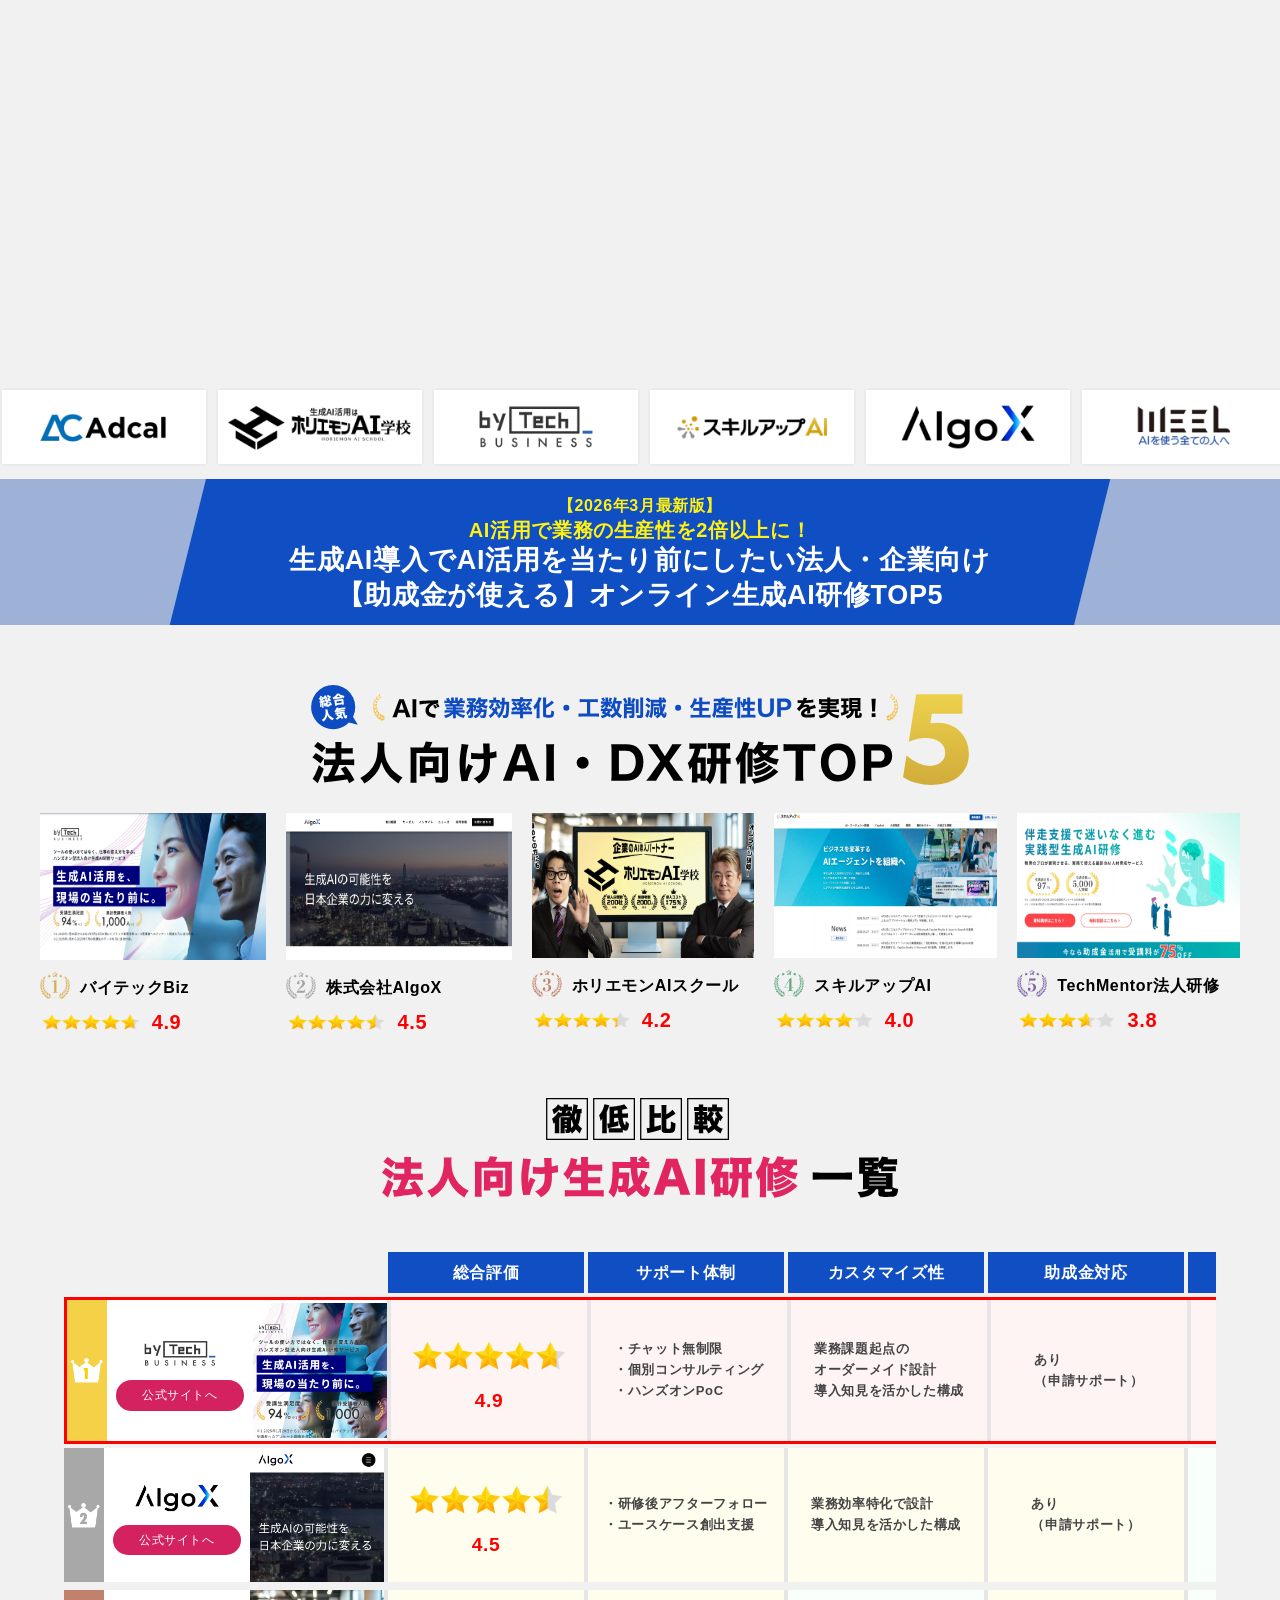
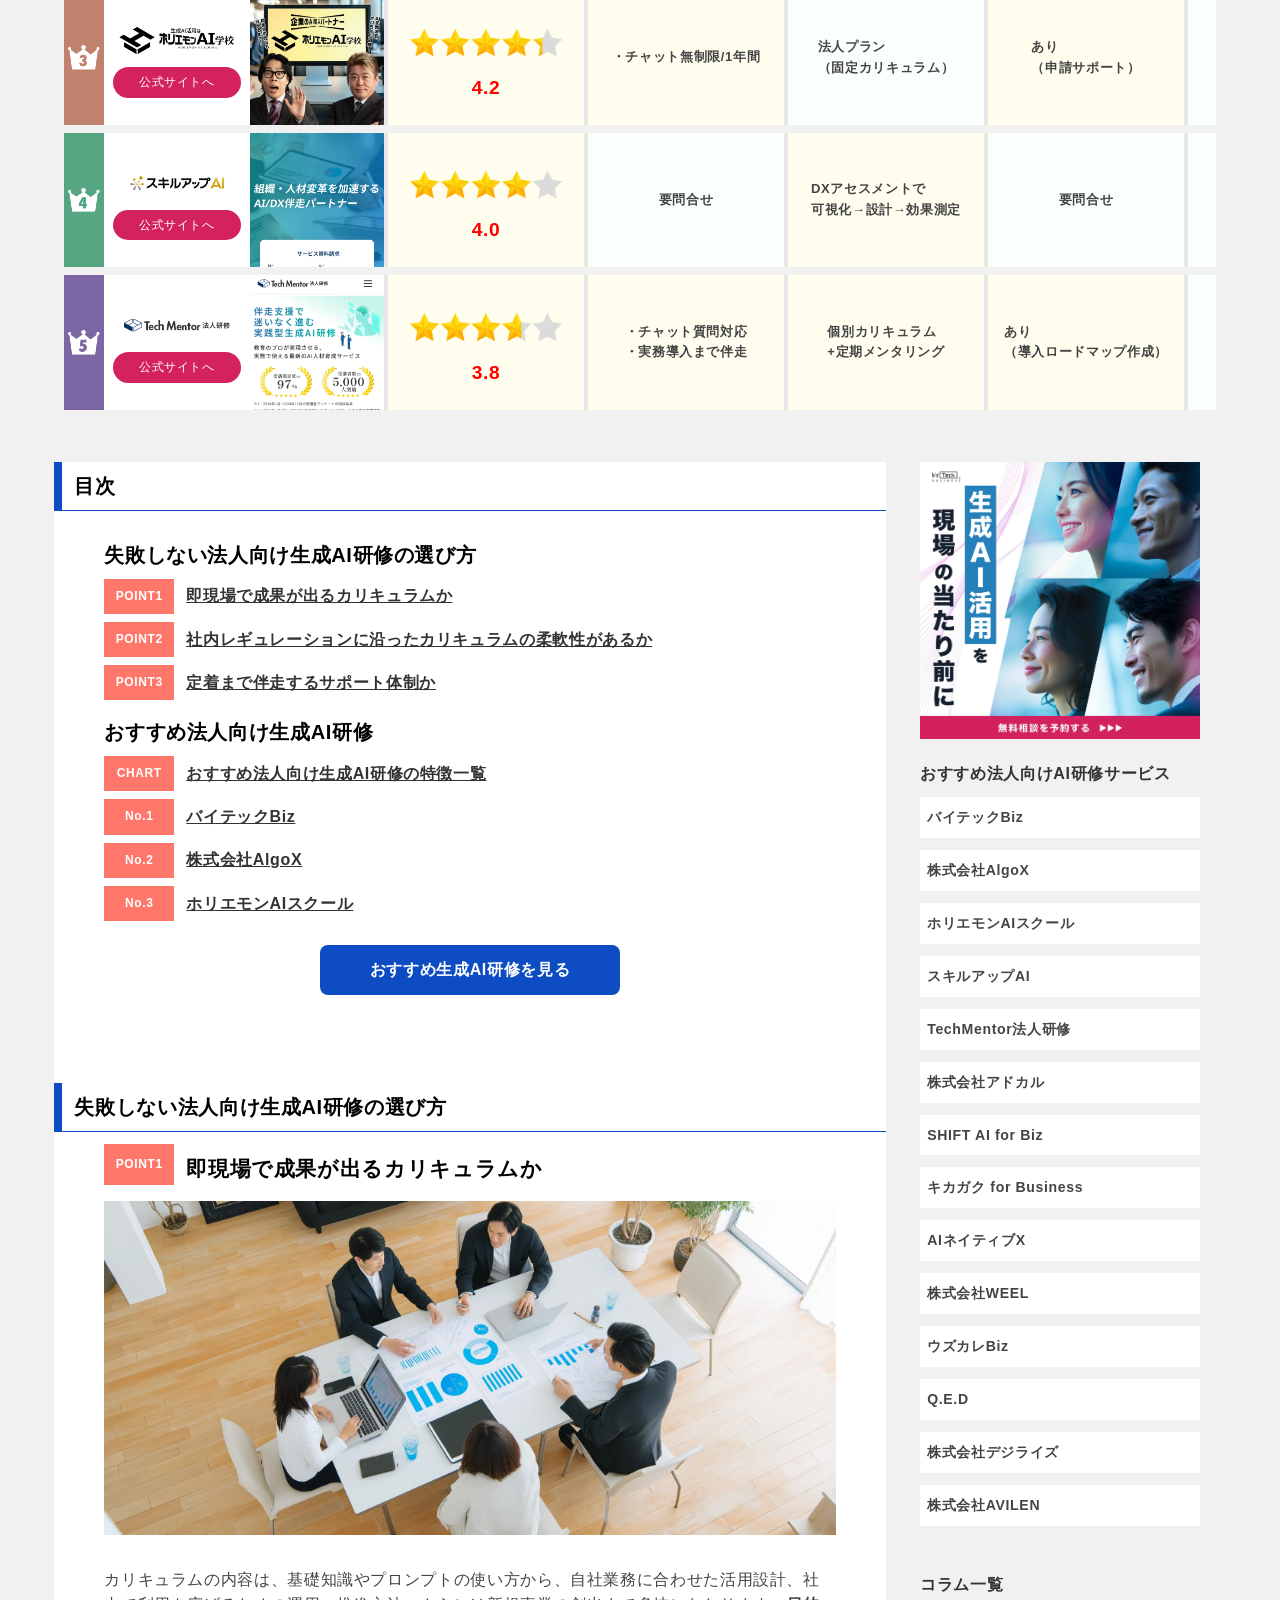
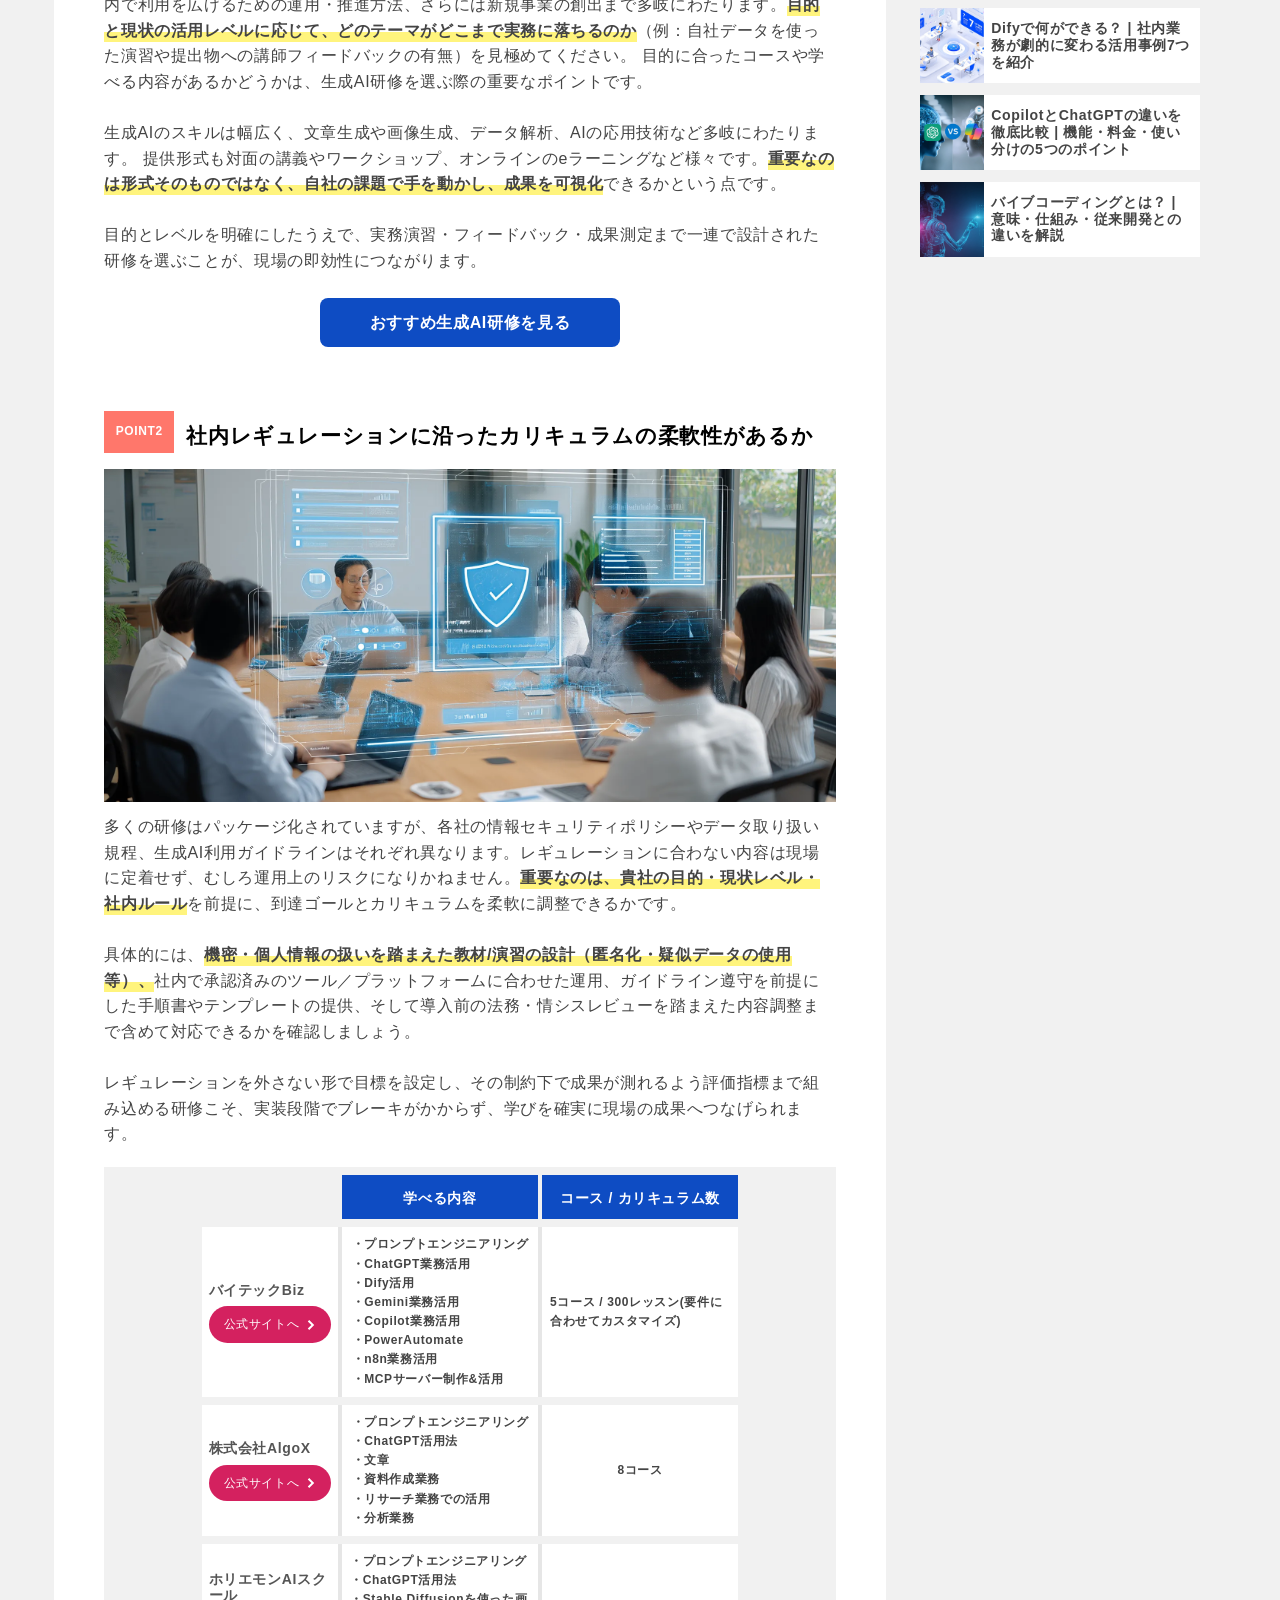
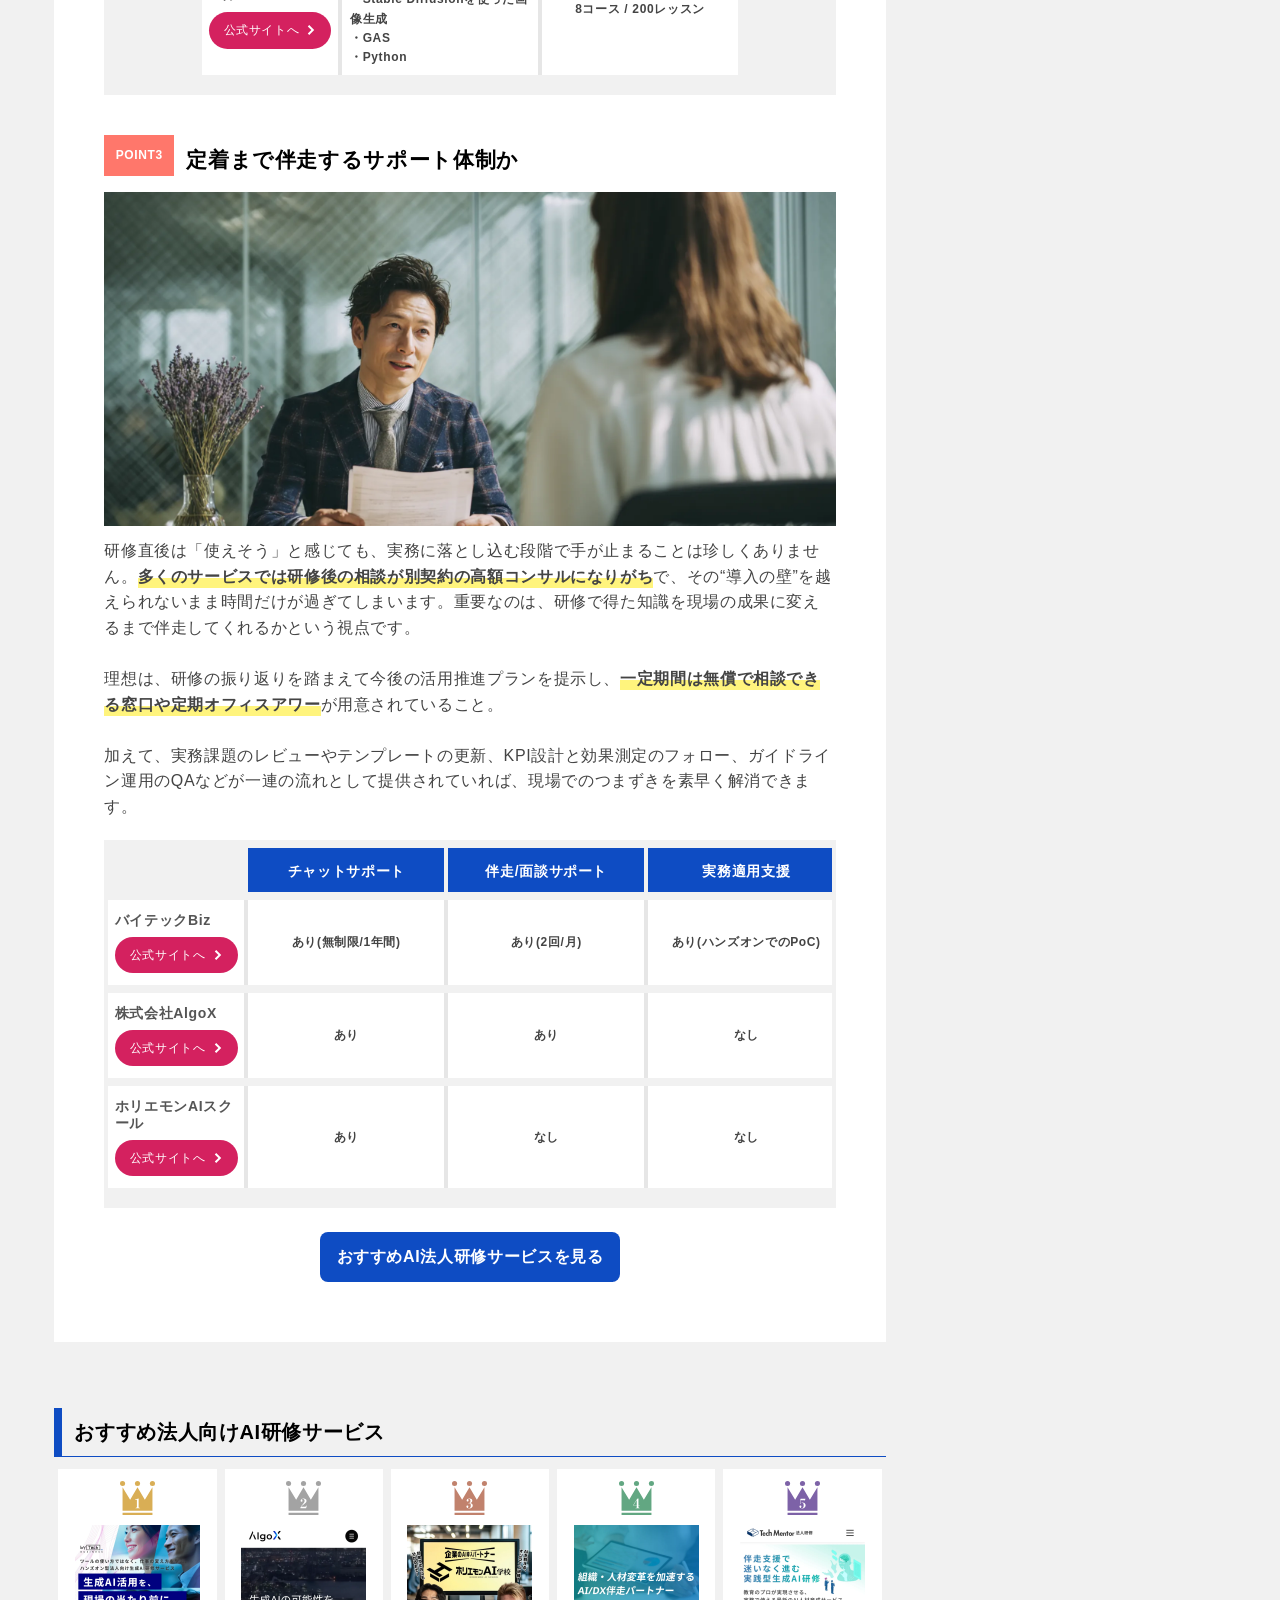
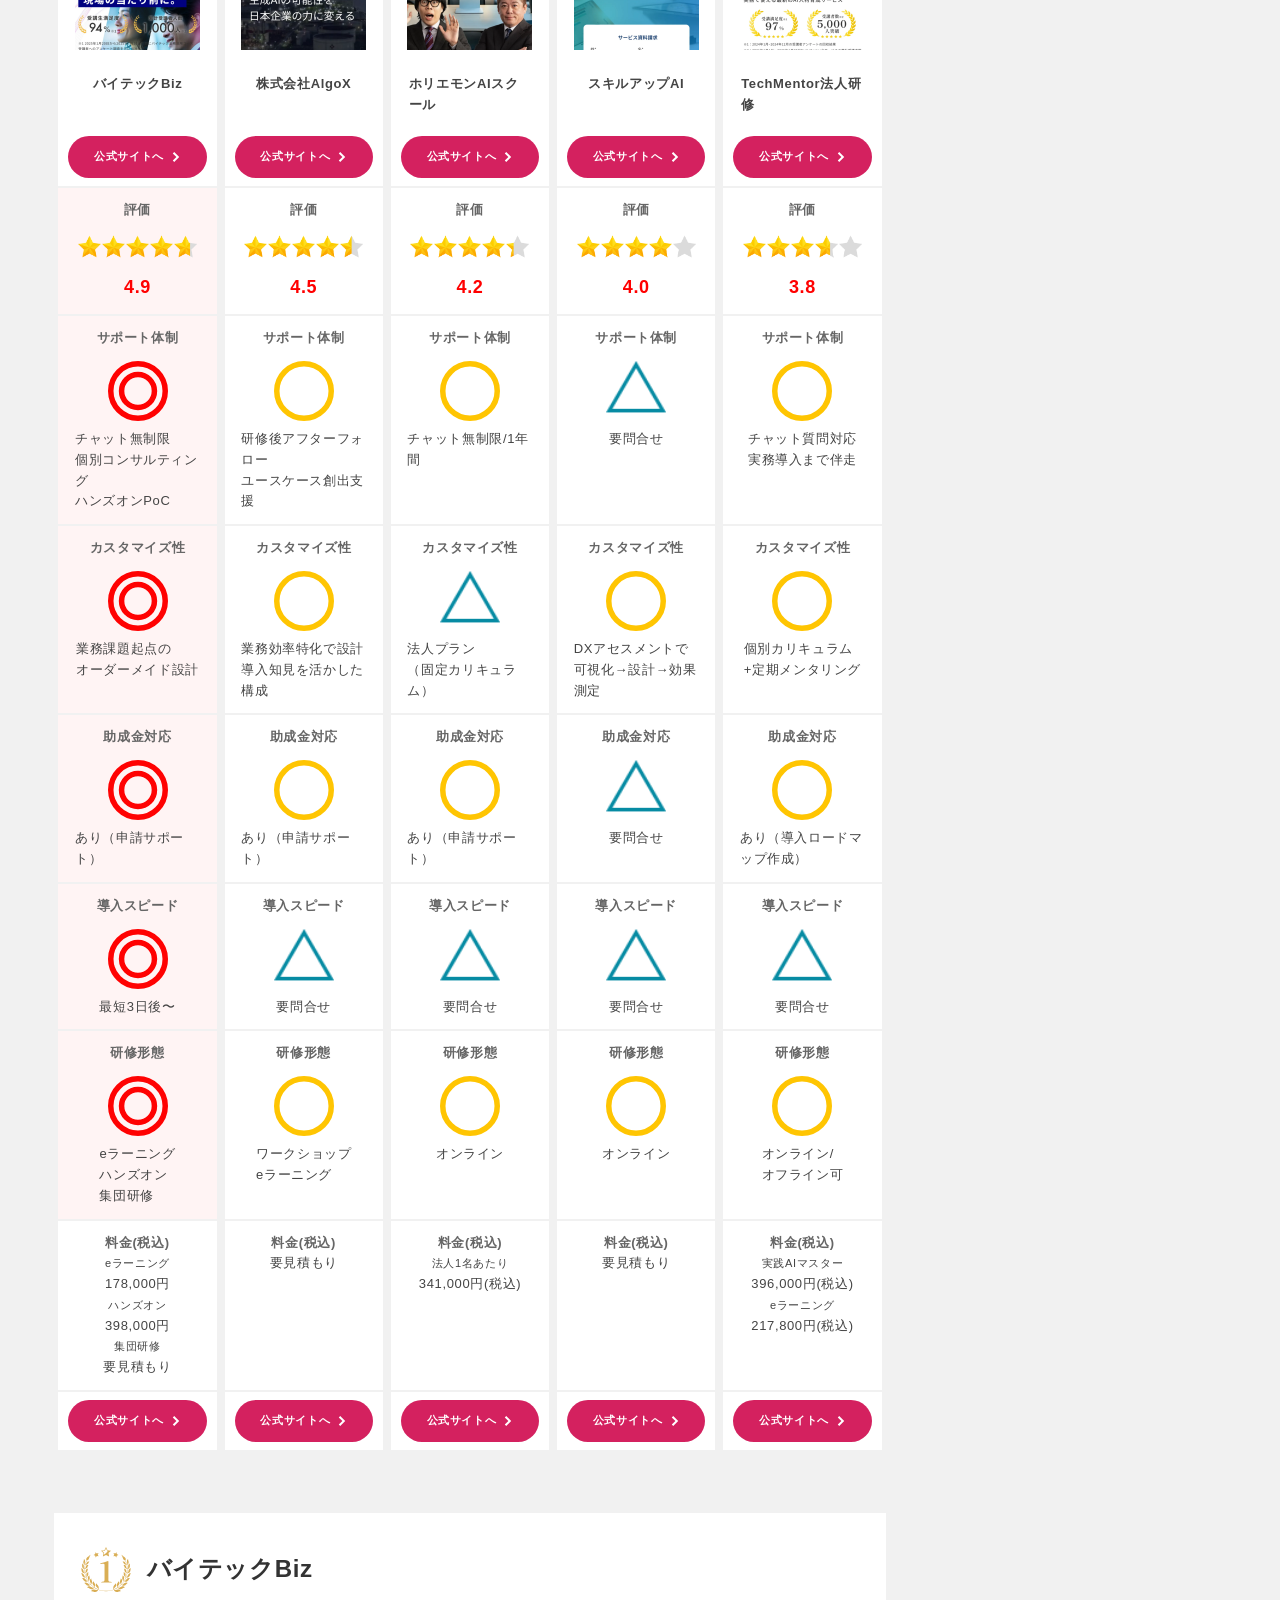
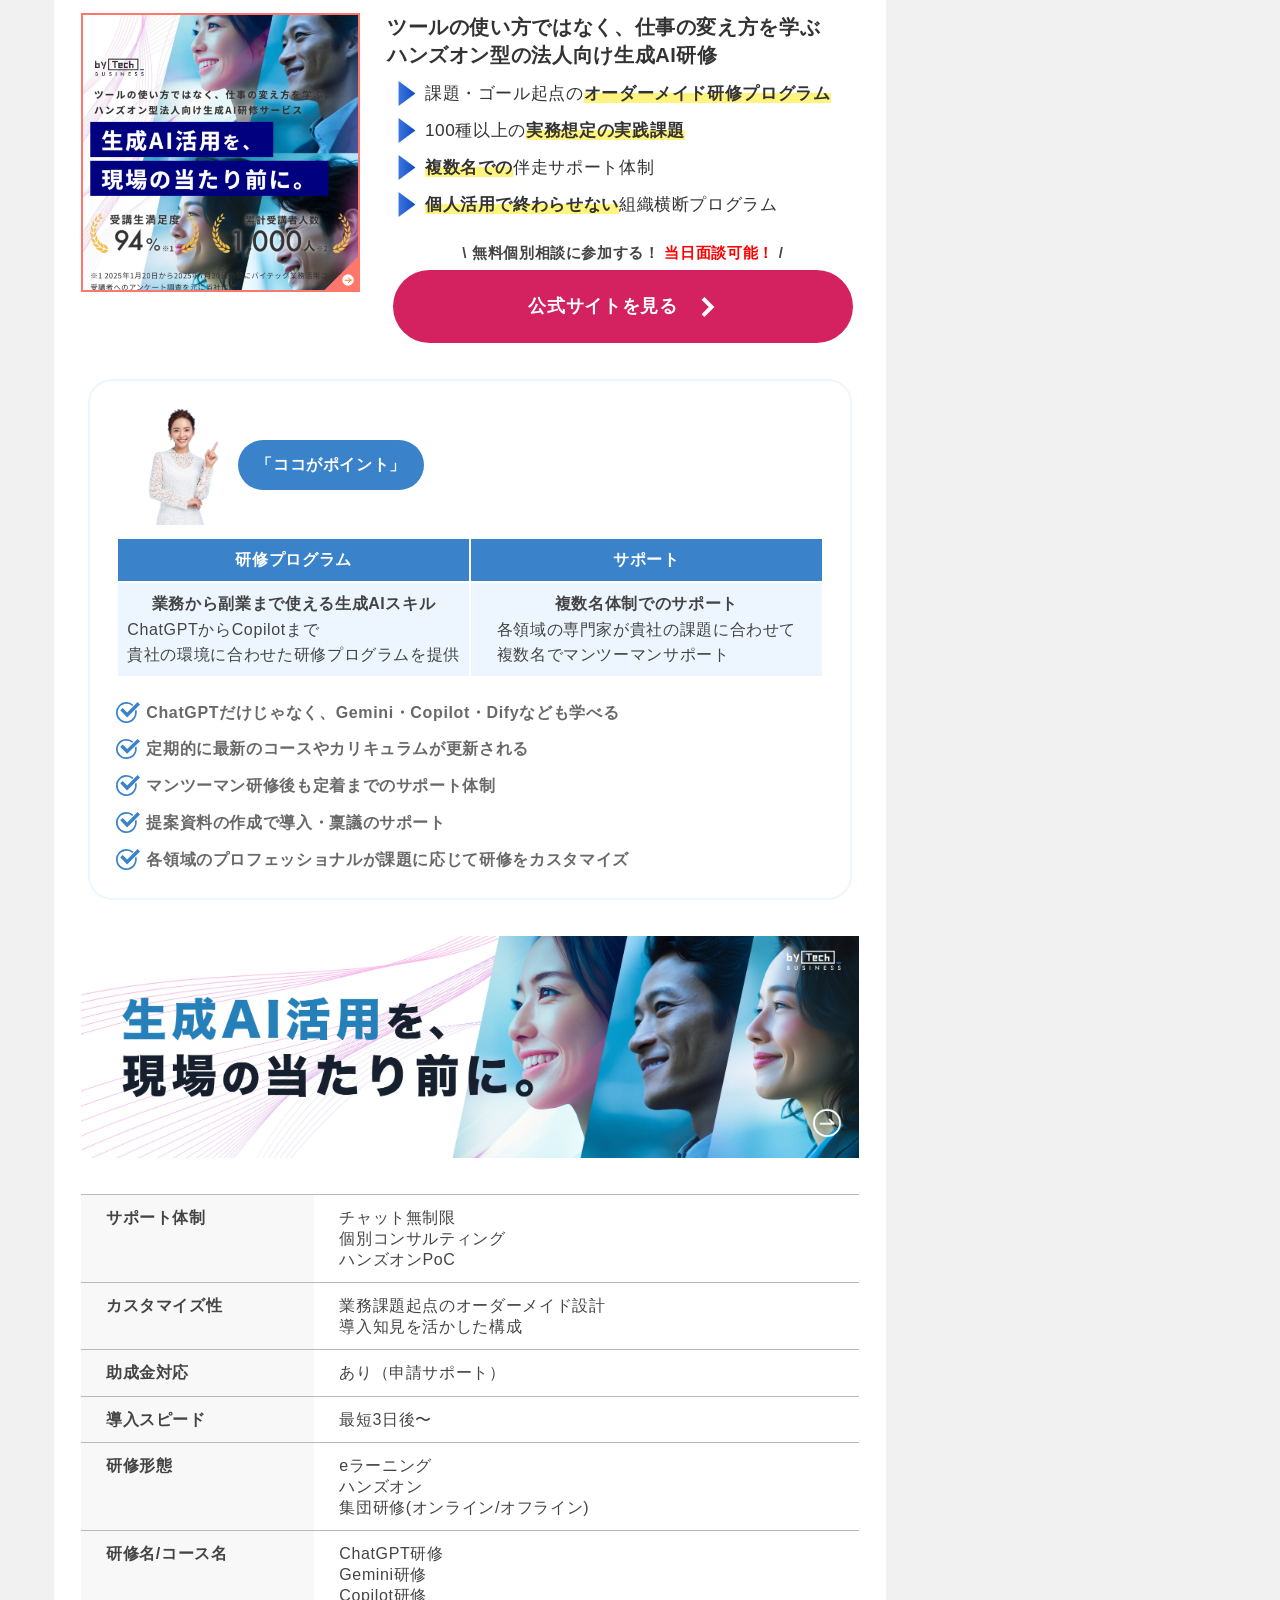
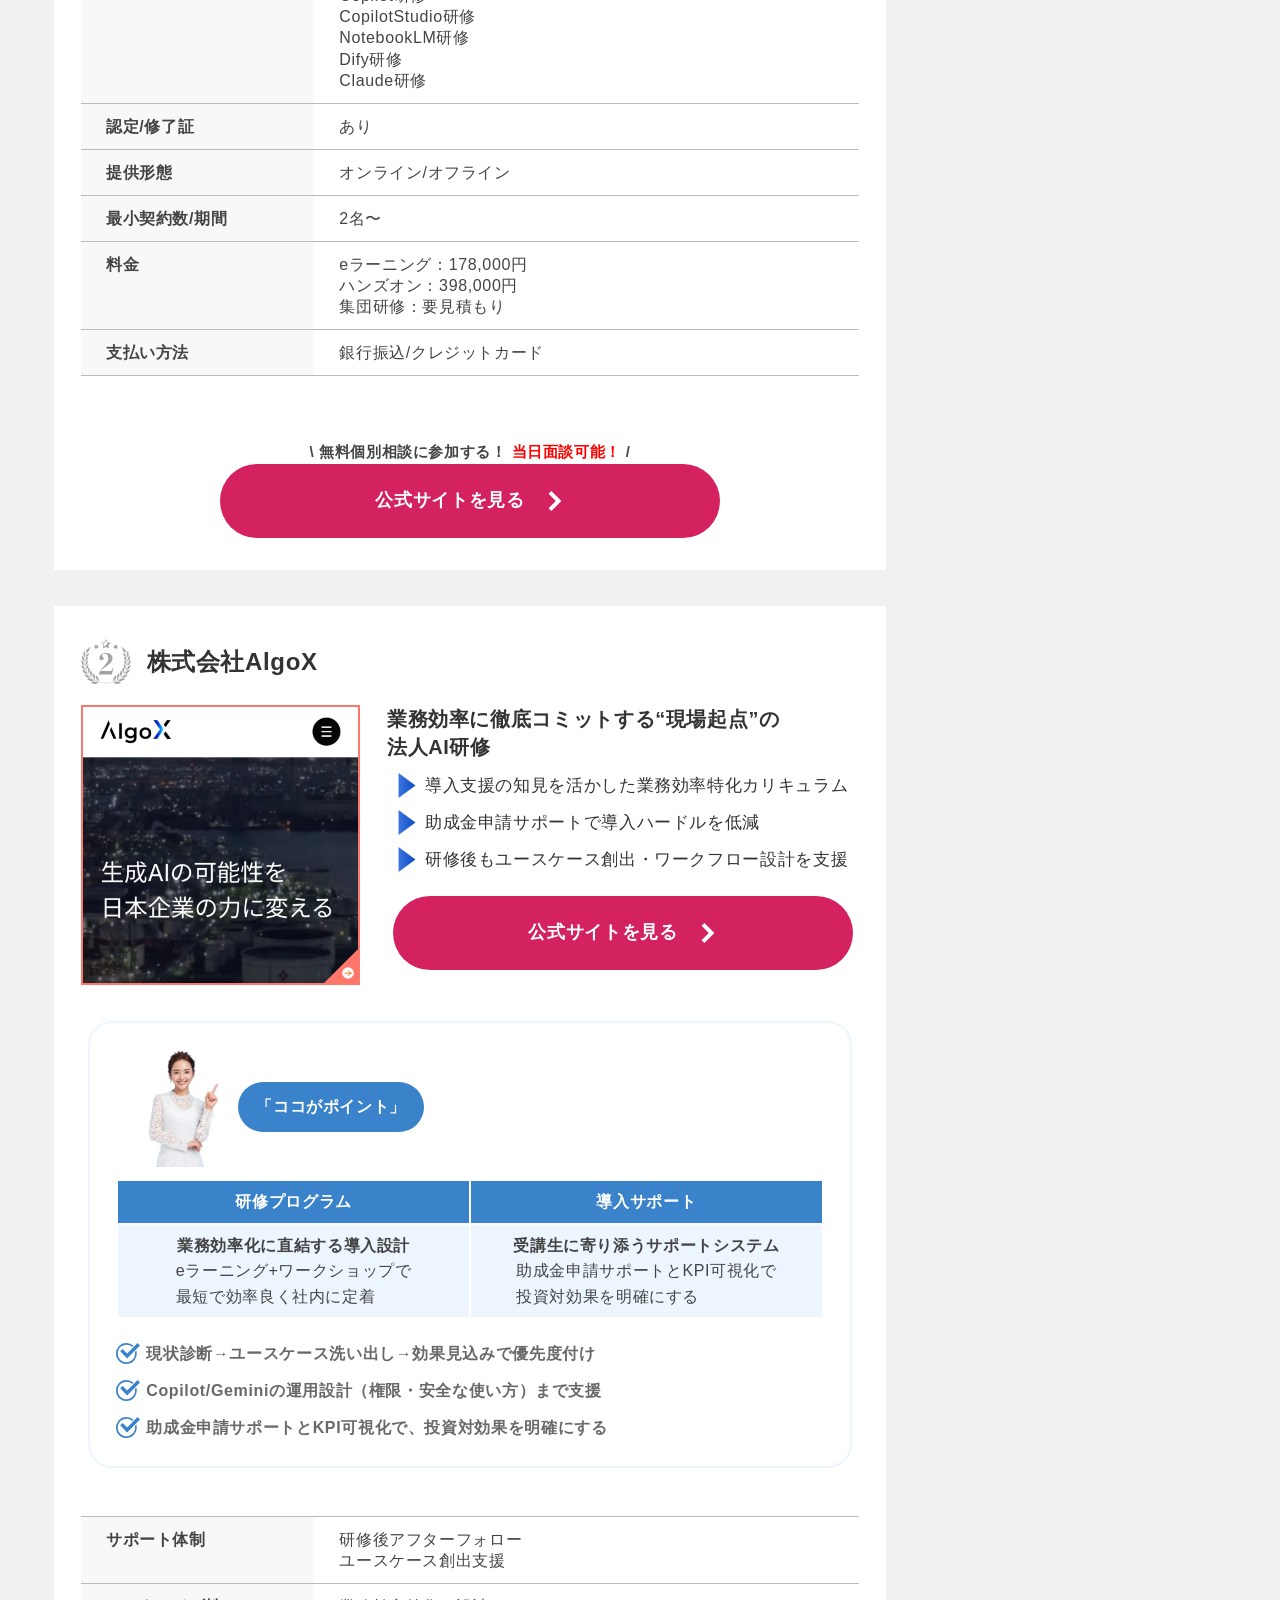
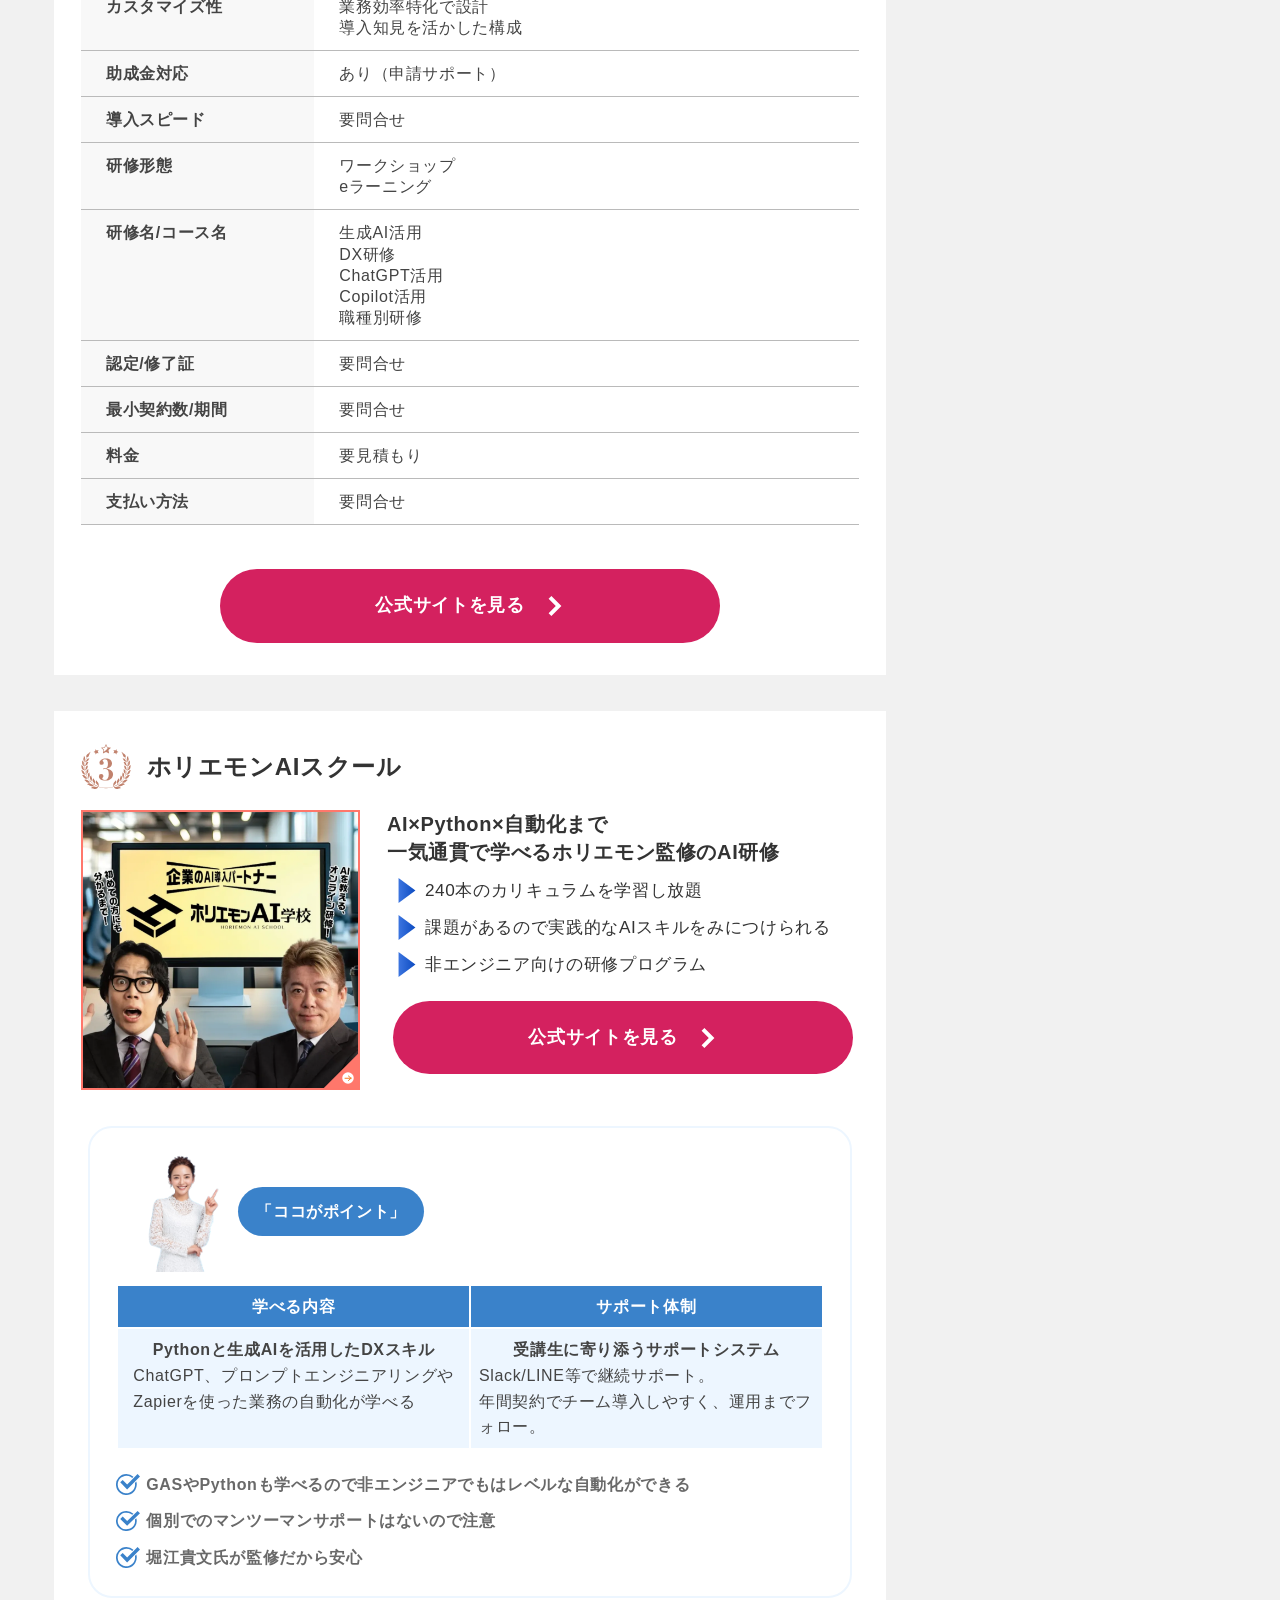
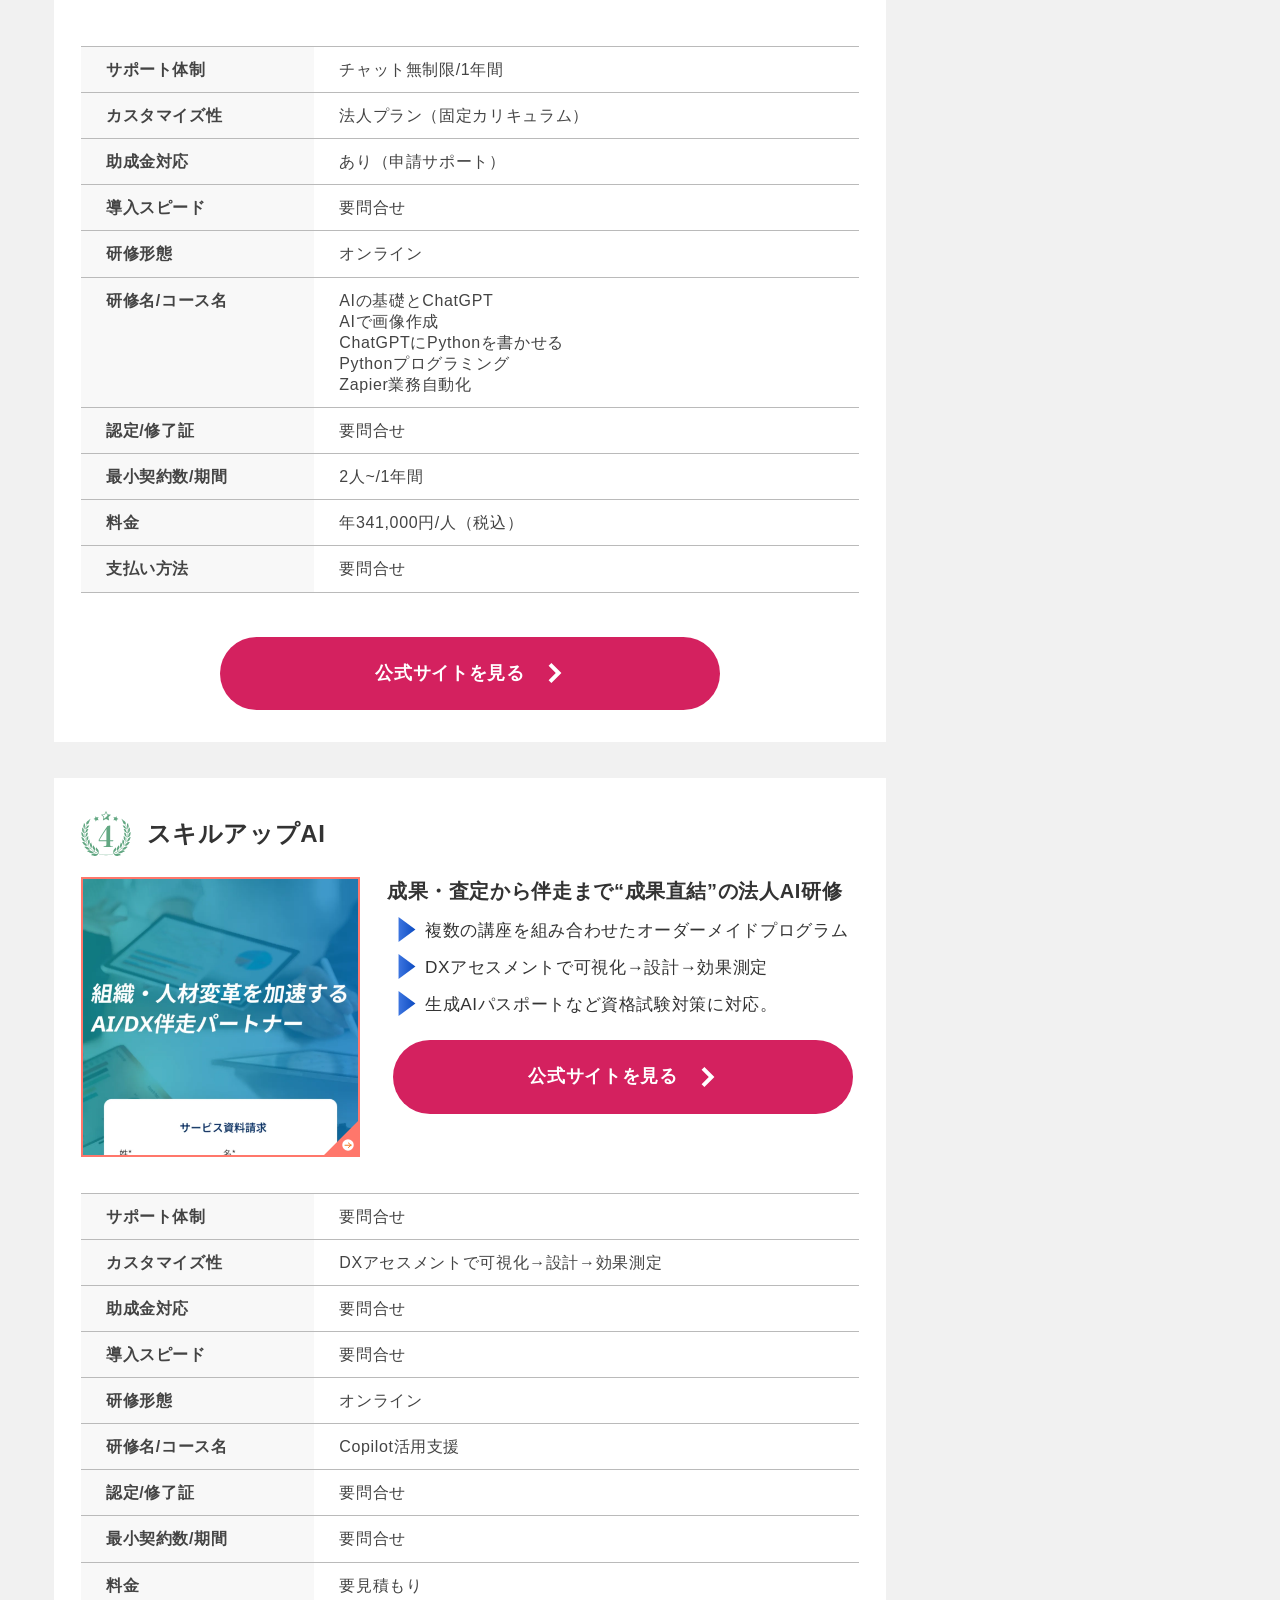
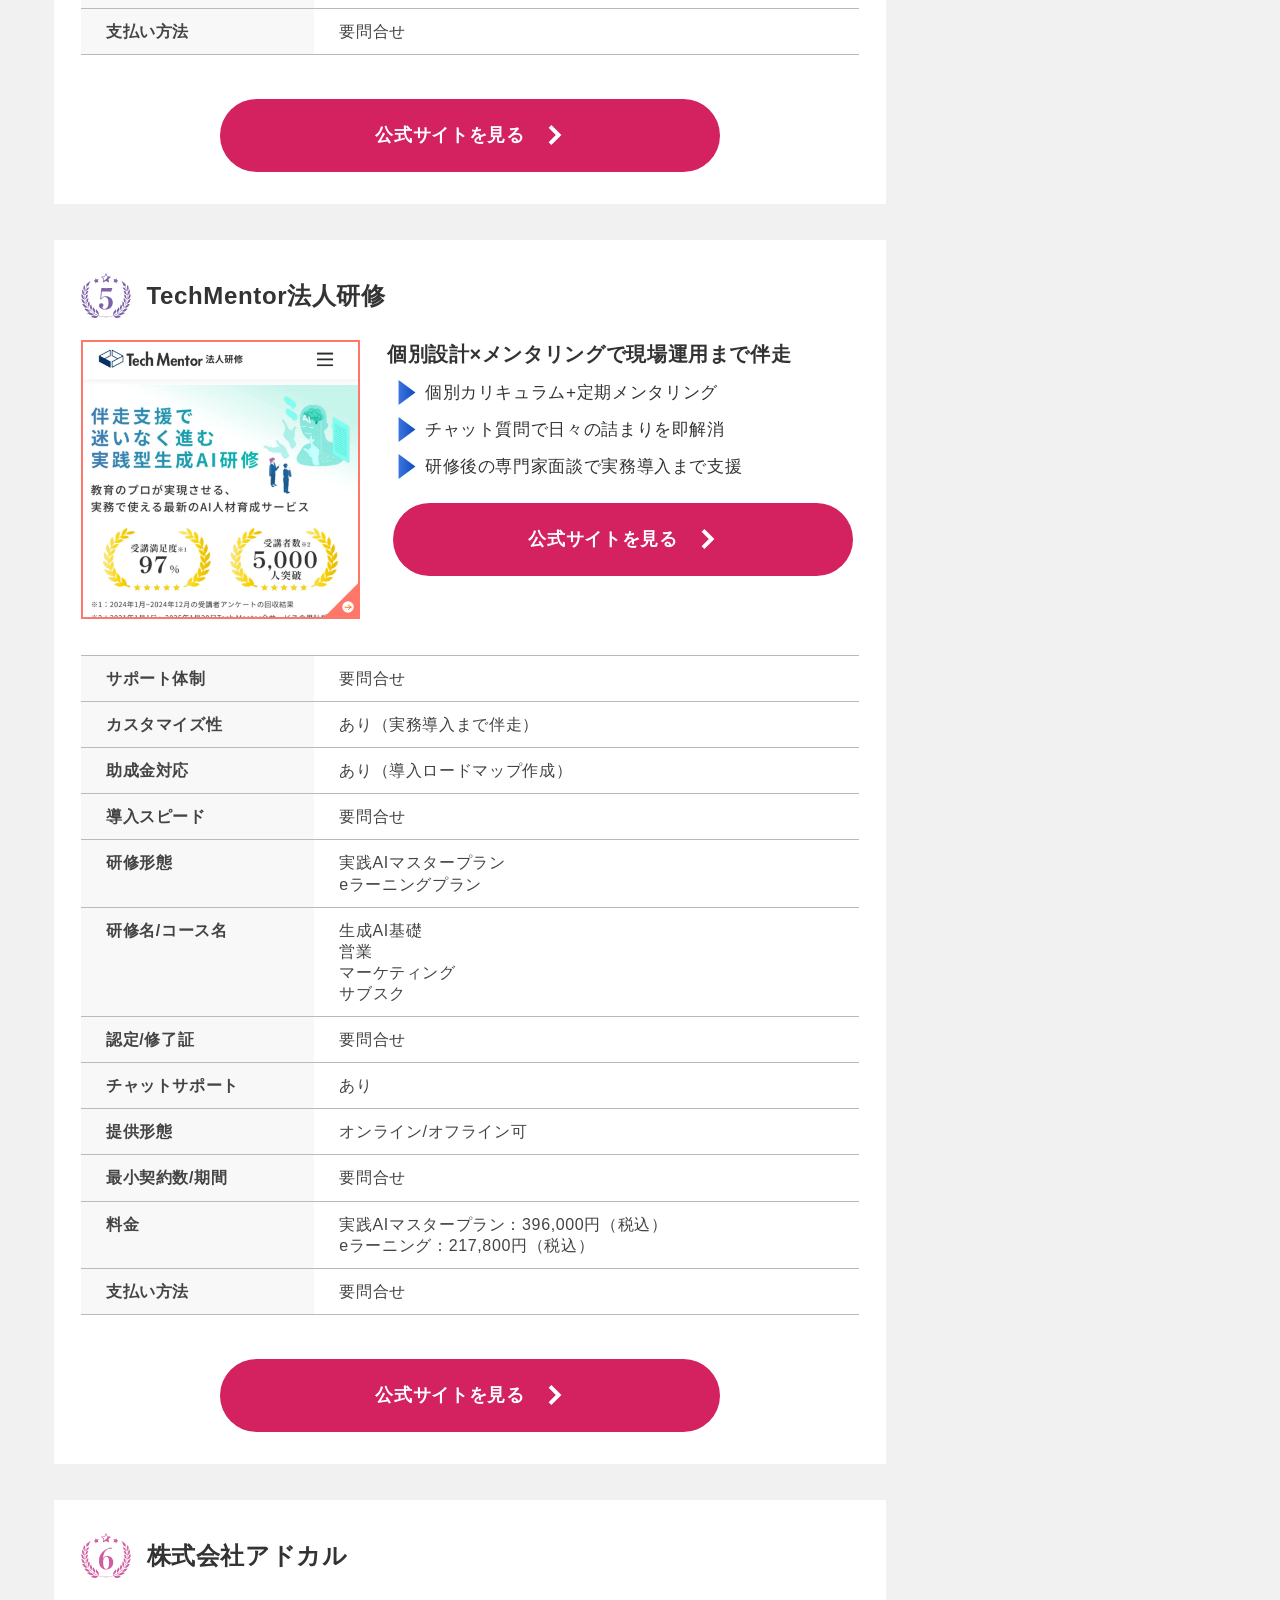
==== commit f62a2cb7: "修正" ====
--- a/index.html
+++ b/index.html
@@ -69,8 +69,8 @@
 
     
 
-    <link rel="preload" href="./images/FV_BSP1.webp" as="image" media="(max-width: 1024px)" />
-    <link rel="preload" href="./images/FV_BPC1.webp" as="image" media="(min-width: 1024.1px)" />
+    <link rel="preload" href="./images/fv_biz_sp.webp" as="image" media="(max-width: 1024px)" />
+    <link rel="preload" href="./images/fv_biz_pc.webp" as="image" media="(min-width: 1024.1px)" />
 
     
   </head>
@@ -90,13 +90,13 @@
               <picture class="fv">
                 <source
                   media="(max-width: 768px)"
-                  srcset="./images/FV_BSP1.webp"
+                  srcset="./images/fv_biz_sp.webp"
                   type="image/webp"
                 />
                 <img
                   loading="eager"
                   decoding="async"
-                  src="./images/FV_BPC1.webp"
+                  src="./images/fv_biz_pc.webp"
                   alt="ChatGPT・Copilot法人向け生成AI研修（オンライン）おすすめ比較ランキング"
                   width="1200" height="370"
                 />
@@ -750,7 +750,7 @@
                       <p style="font-size:1.2em;color:red;font-weight: bold;">4.9</p>
                     </div>
                     <div class="td td2_width d-flex style_2maru">
-                      <p>・チャット無制限<br>・個別コンサルティング6ヶ月<br>・ハンズオンPoC</p>
+                      <p>・チャット無制限<br>・個別コンサルティング<br>・ハンズオンPoC</p>
                     </div>
                     <div class="td td3_width d-flex style_2maru">
                       <p>業務課題起点の<br>オーダーメイド設計<br>導入知見を活かした構成</p>
@@ -5549,7 +5549,7 @@
                         <td class="table3__order_1 style_2maru">
                           <h3>サポート体制</h3>
                           <div class="compare_star"><img loading="eager" src="./images/nizyu-maru.svg" alt="2maru"/></div>
-                          <p>チャット無制限<br>個別コンサルティング6ヶ月<br>ハンズオンPoC</p>
+                          <p>チャット無制限<br>個別コンサルティング<br>ハンズオンPoC</p>
                         </td>
                         <td class="table3__order_2 style_maru">
                           <h3>サポート体制</h3>
@@ -6666,7 +6666,7 @@
                         <tbody>
                           <tr>
                             <th>サポート体制</th>
-                            <td><div class="spec_star_mongon">チャット無制限</br>個別コンサルティング6ヶ月</br>ハンズオンPoC</div></td>
+                            <td><div class="spec_star_mongon">チャット無制限</br>個別コンサルティング</br>ハンズオンPoC</div></td>
                           </tr>
                           <tr>
                             <th>カスタマイズ性</th>
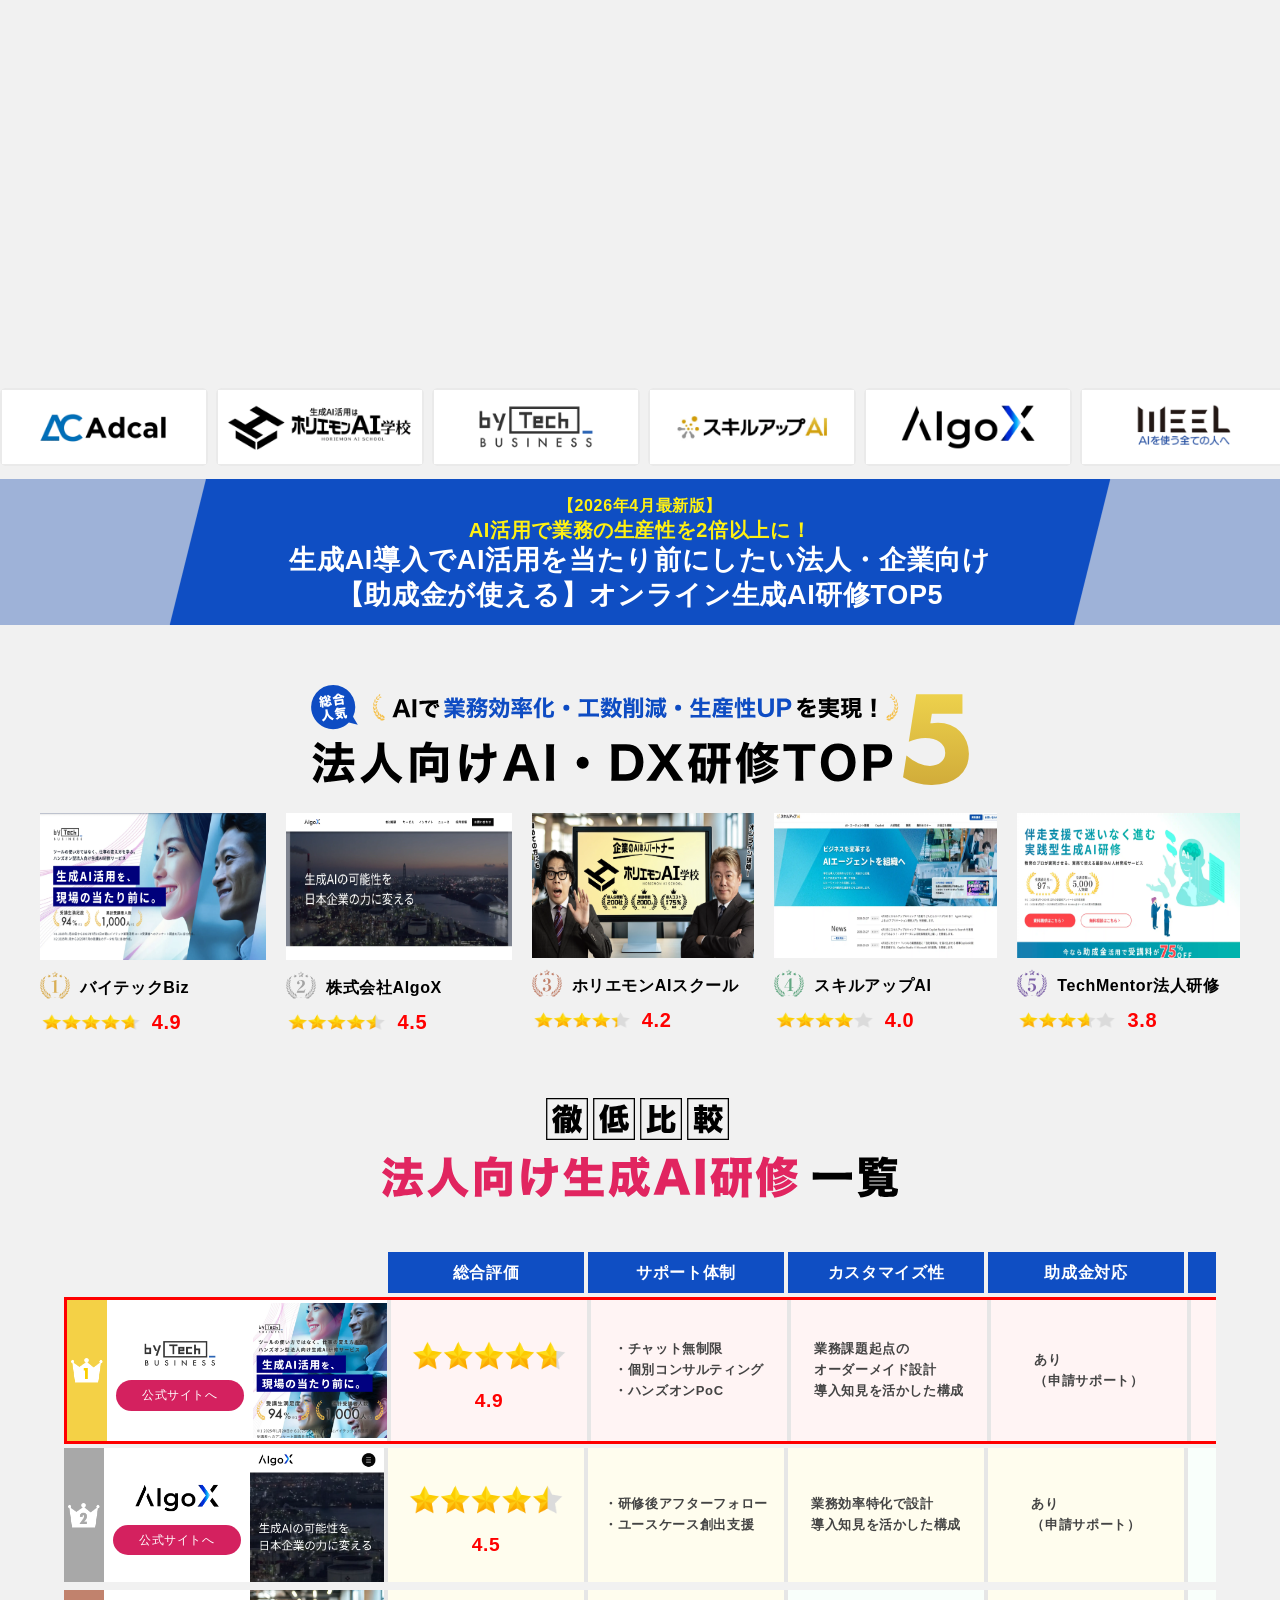
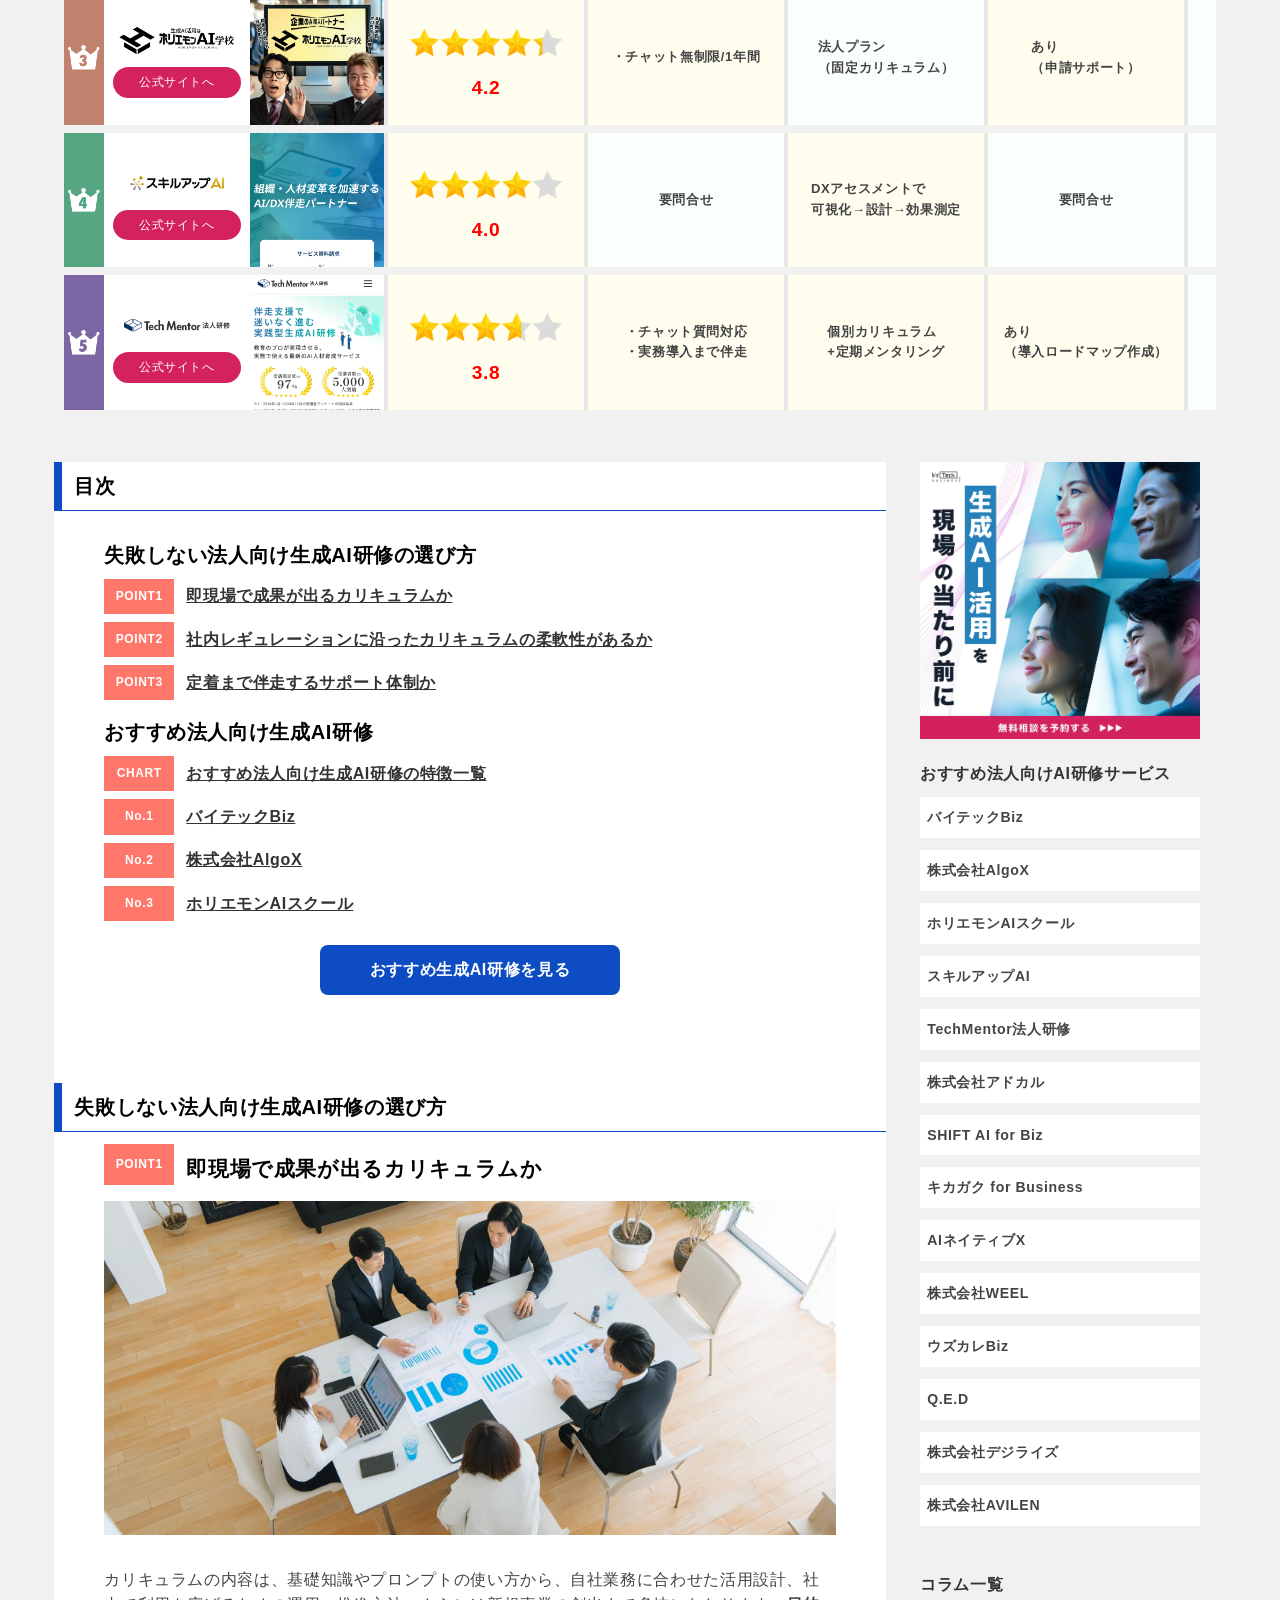
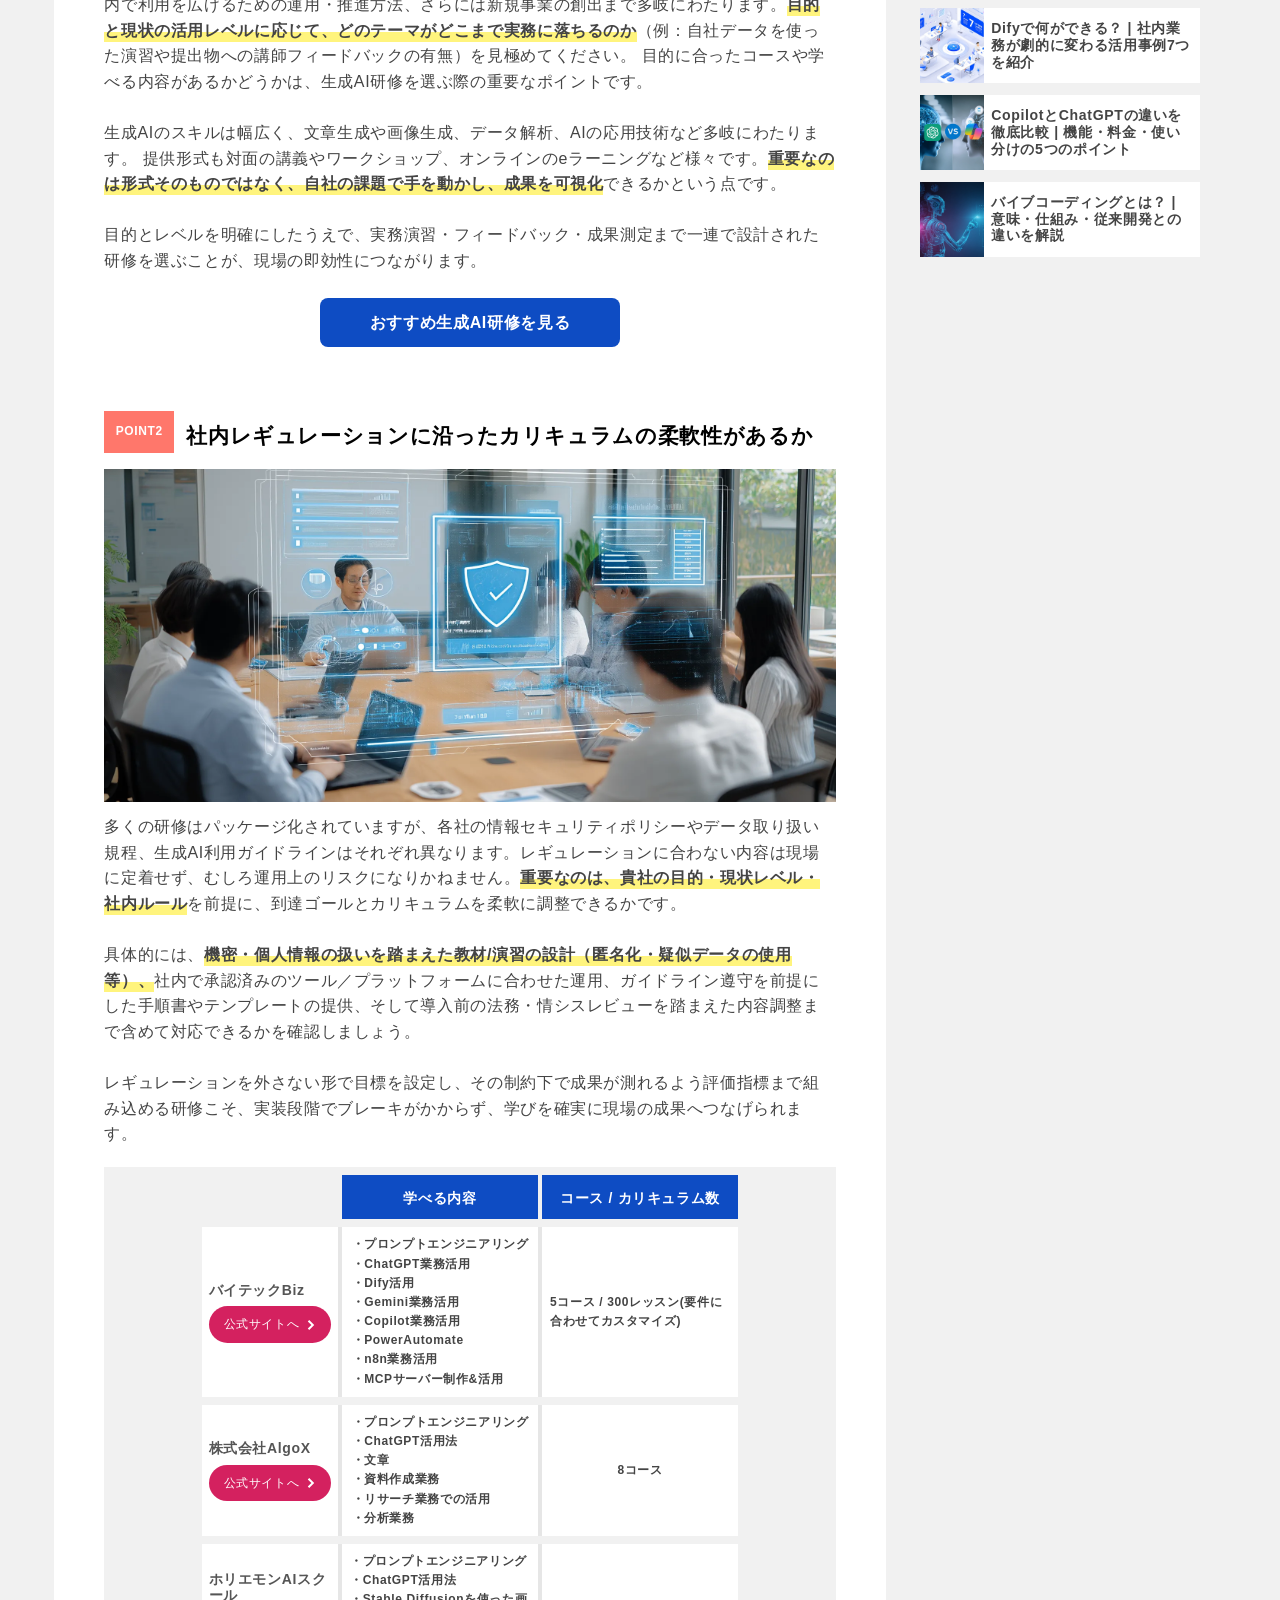
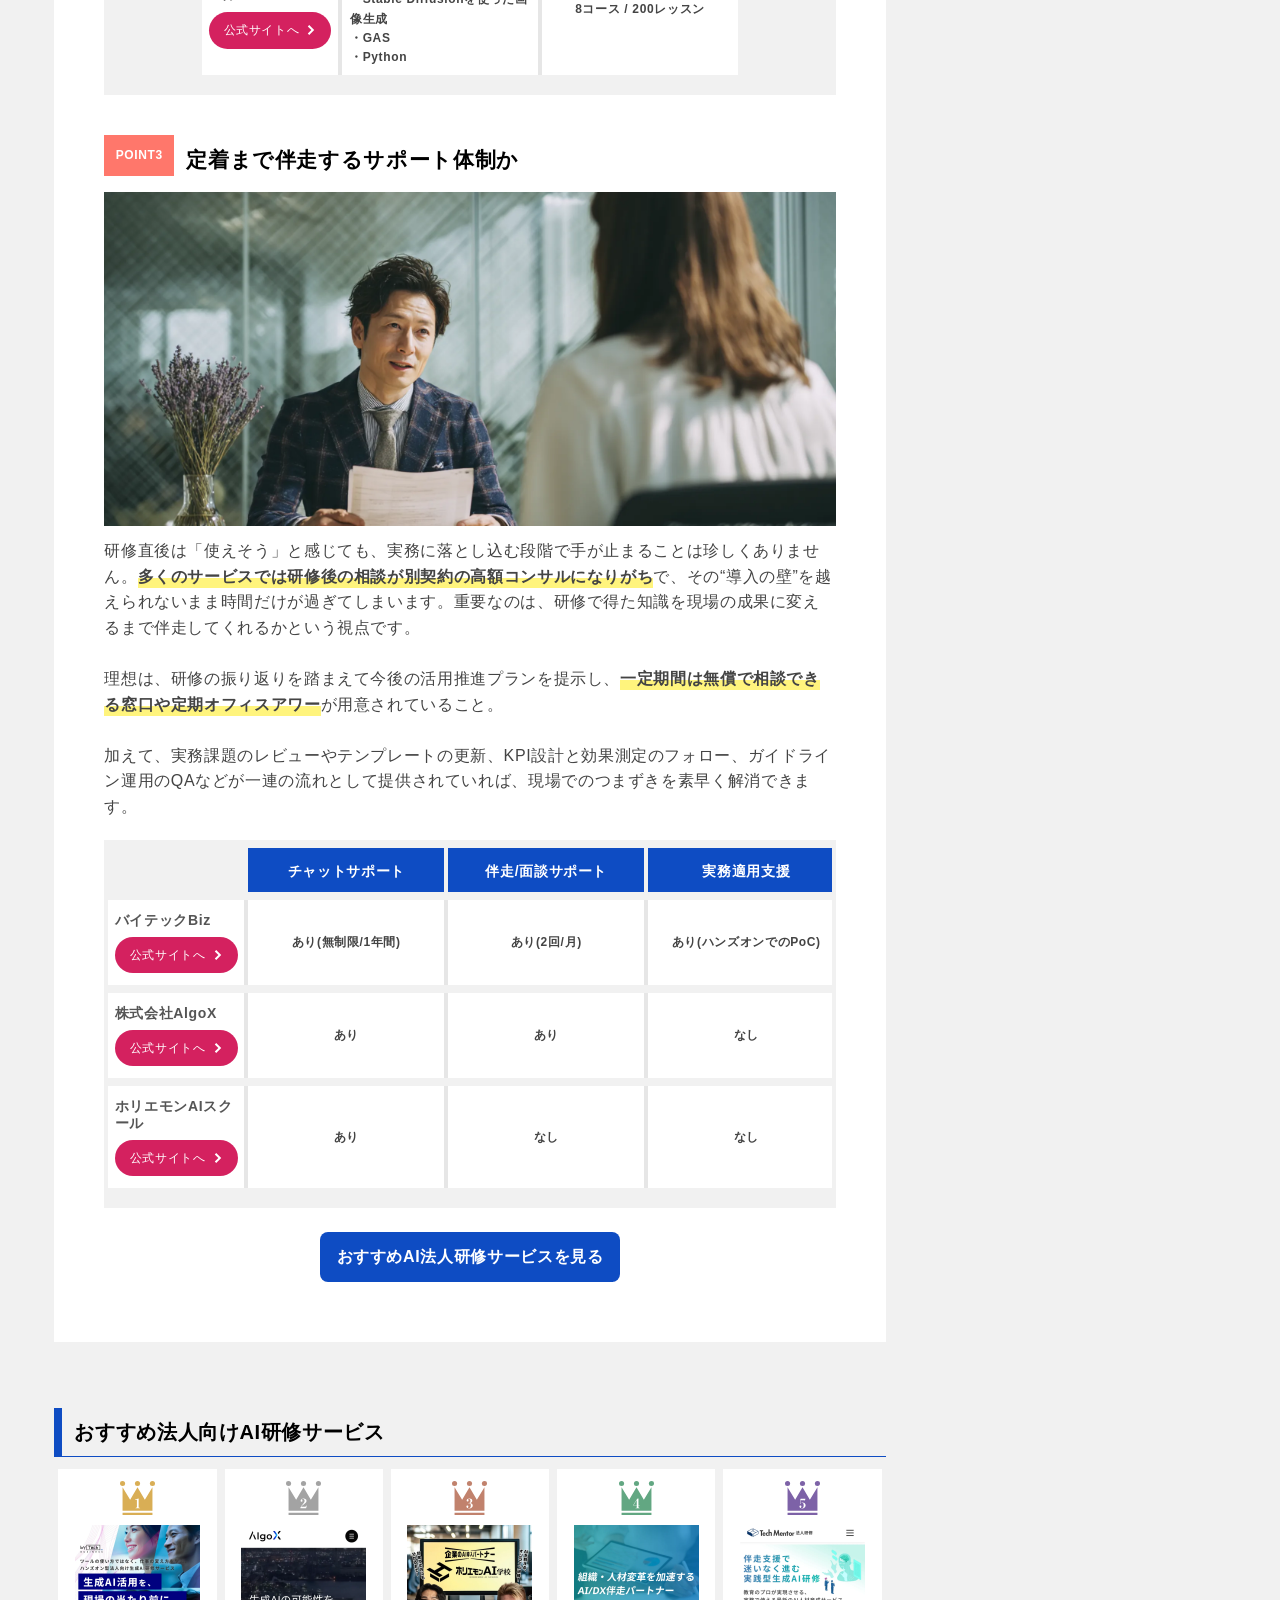
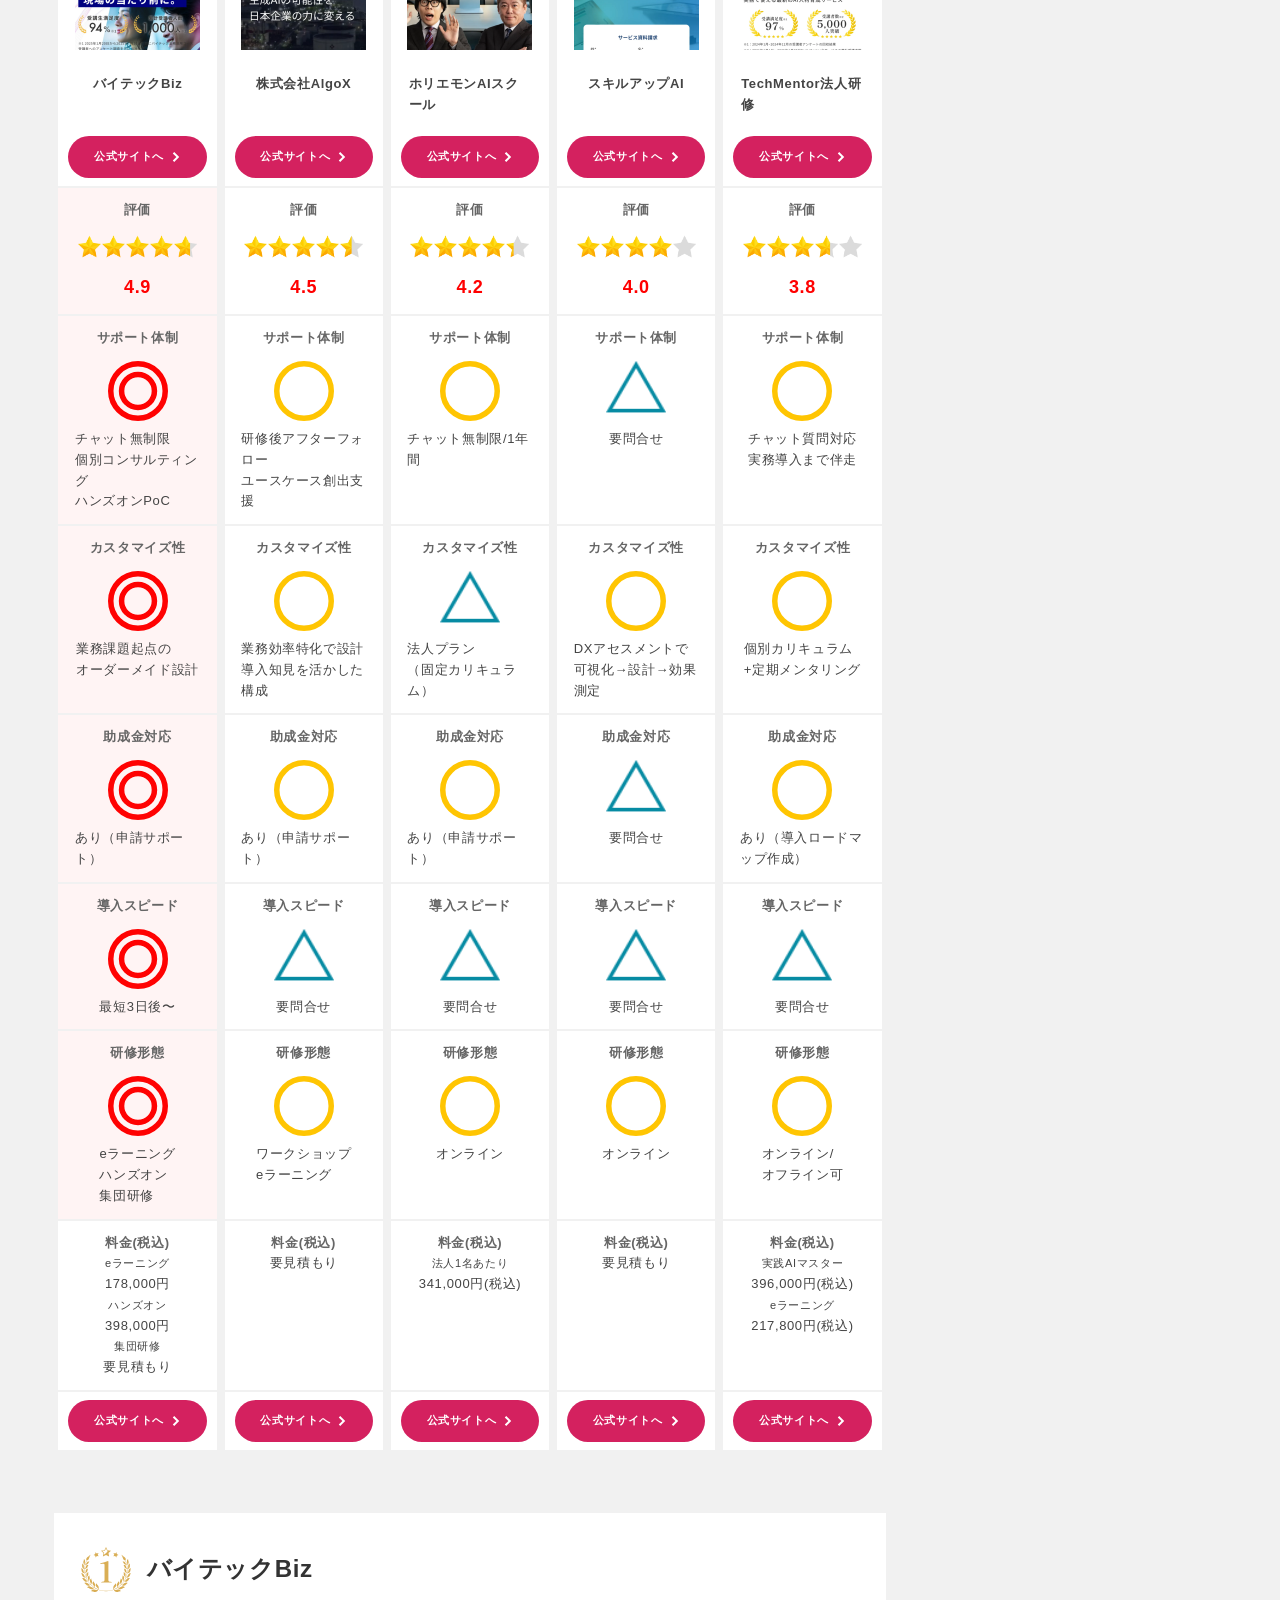
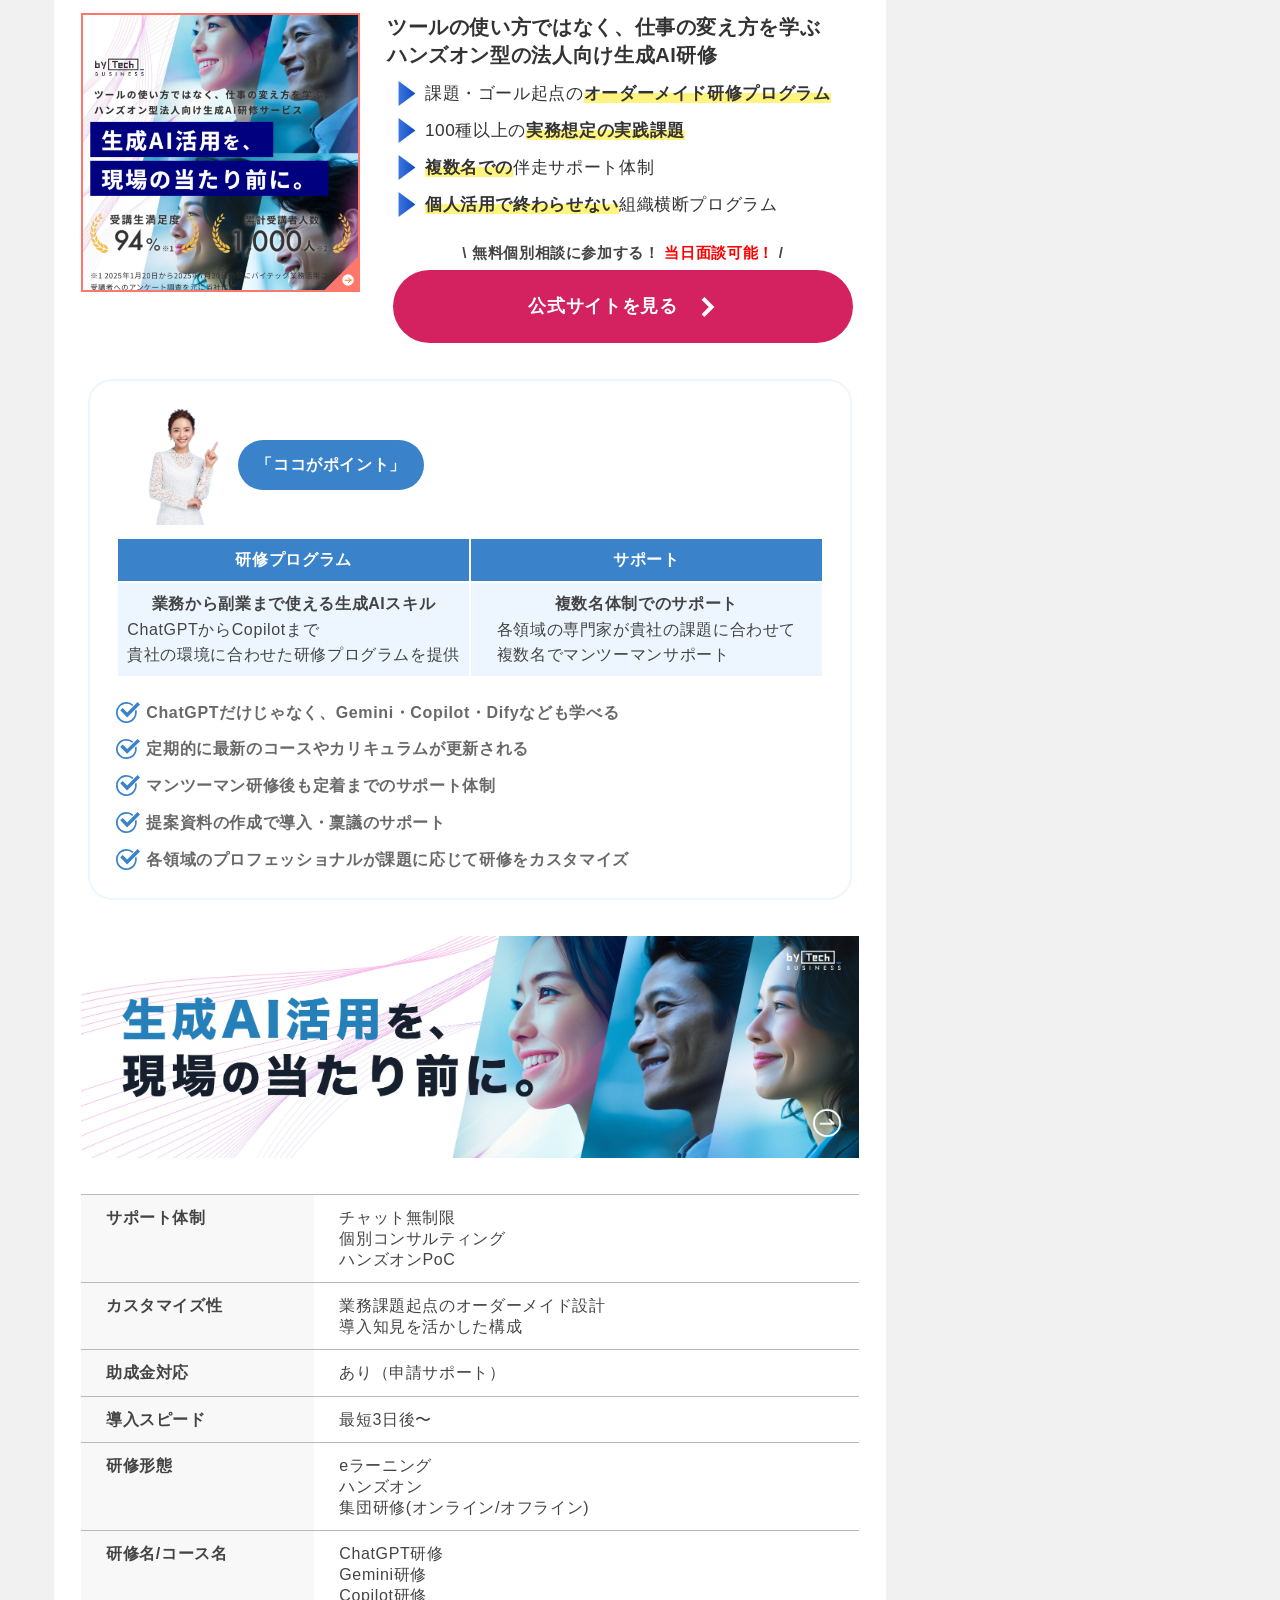
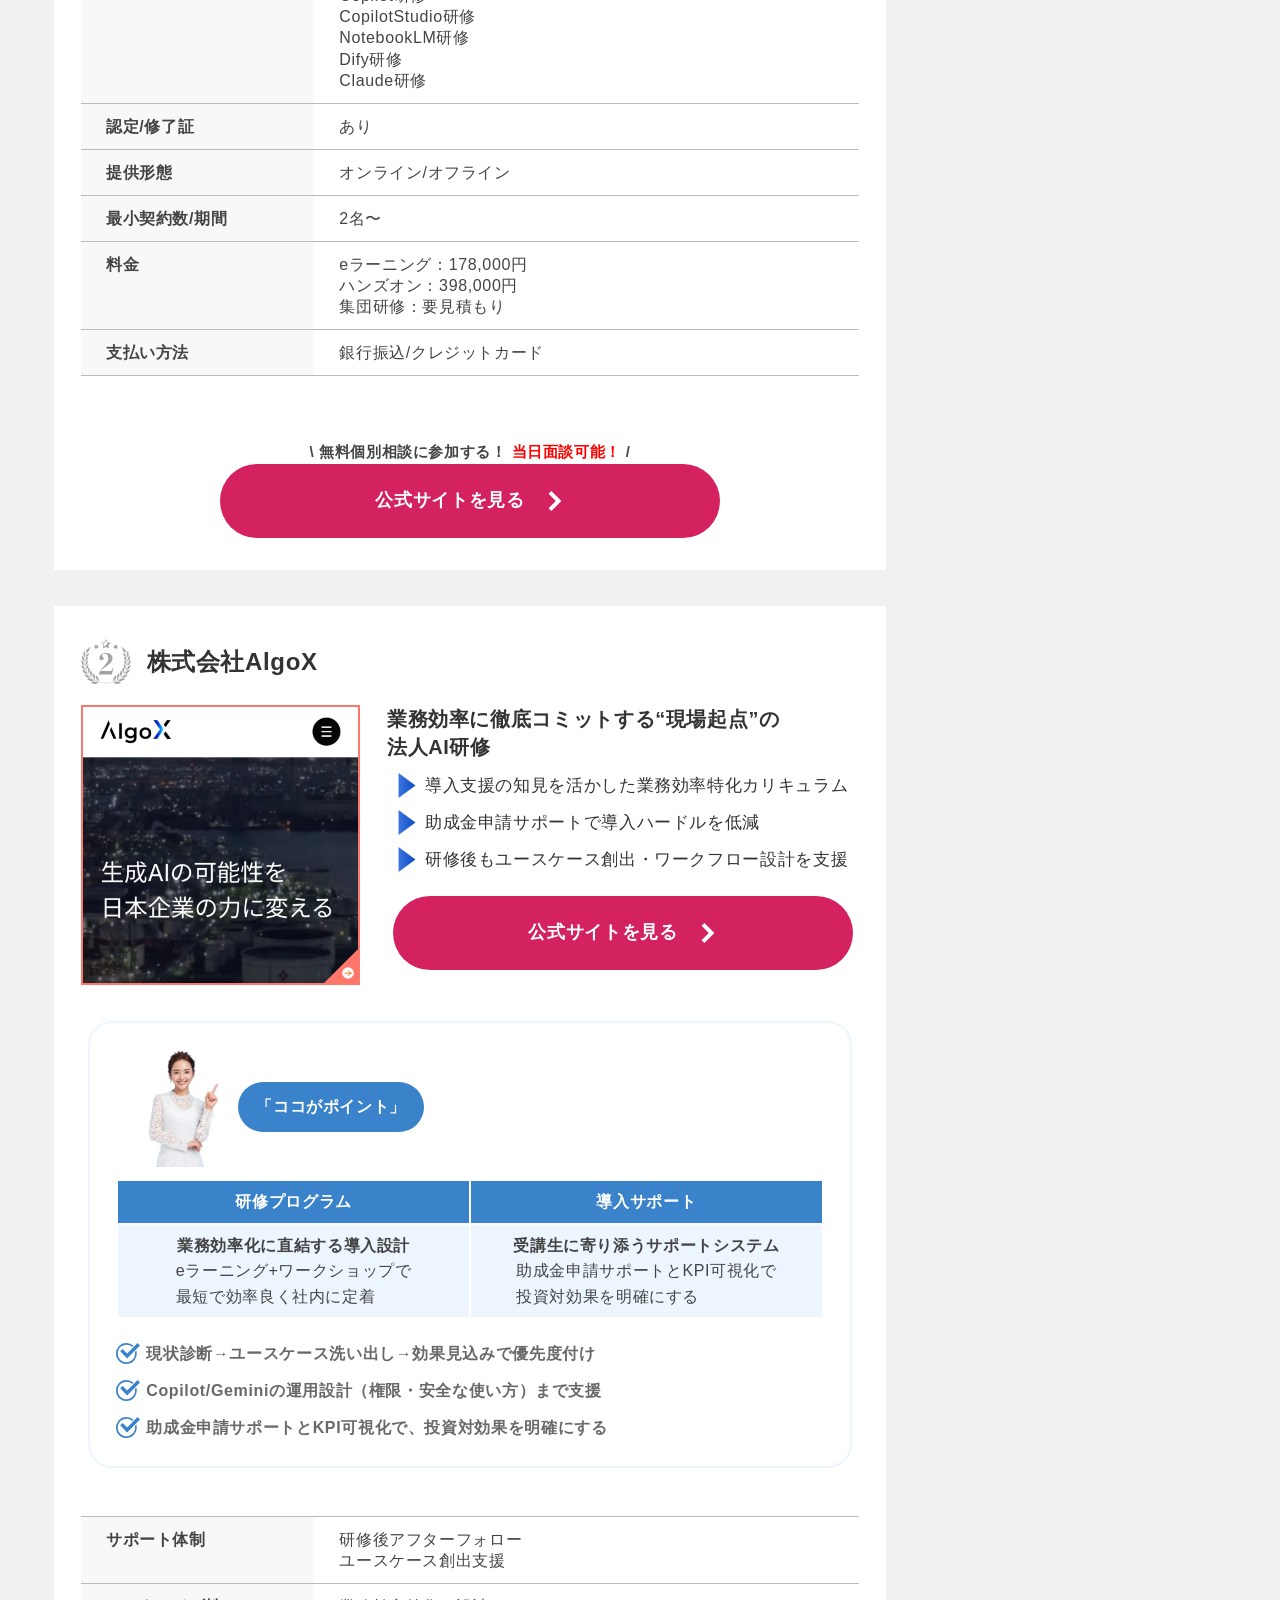
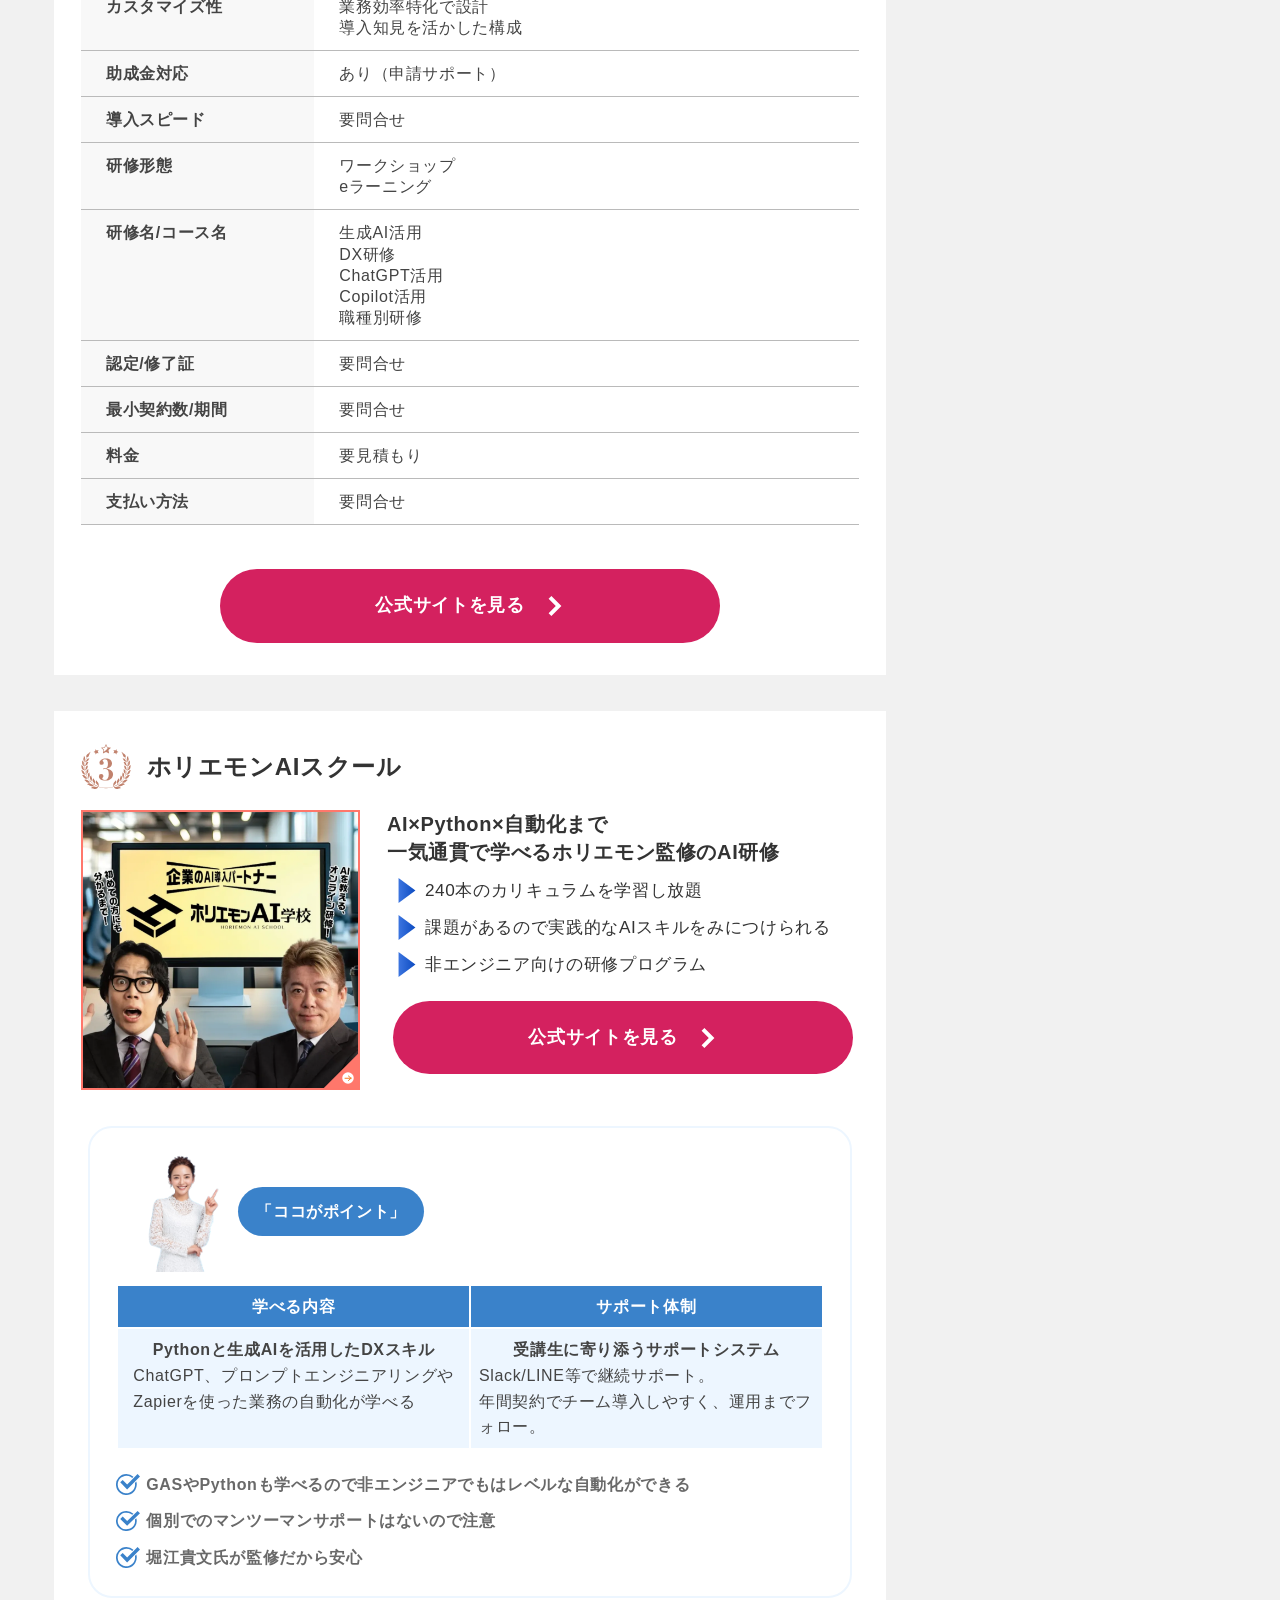
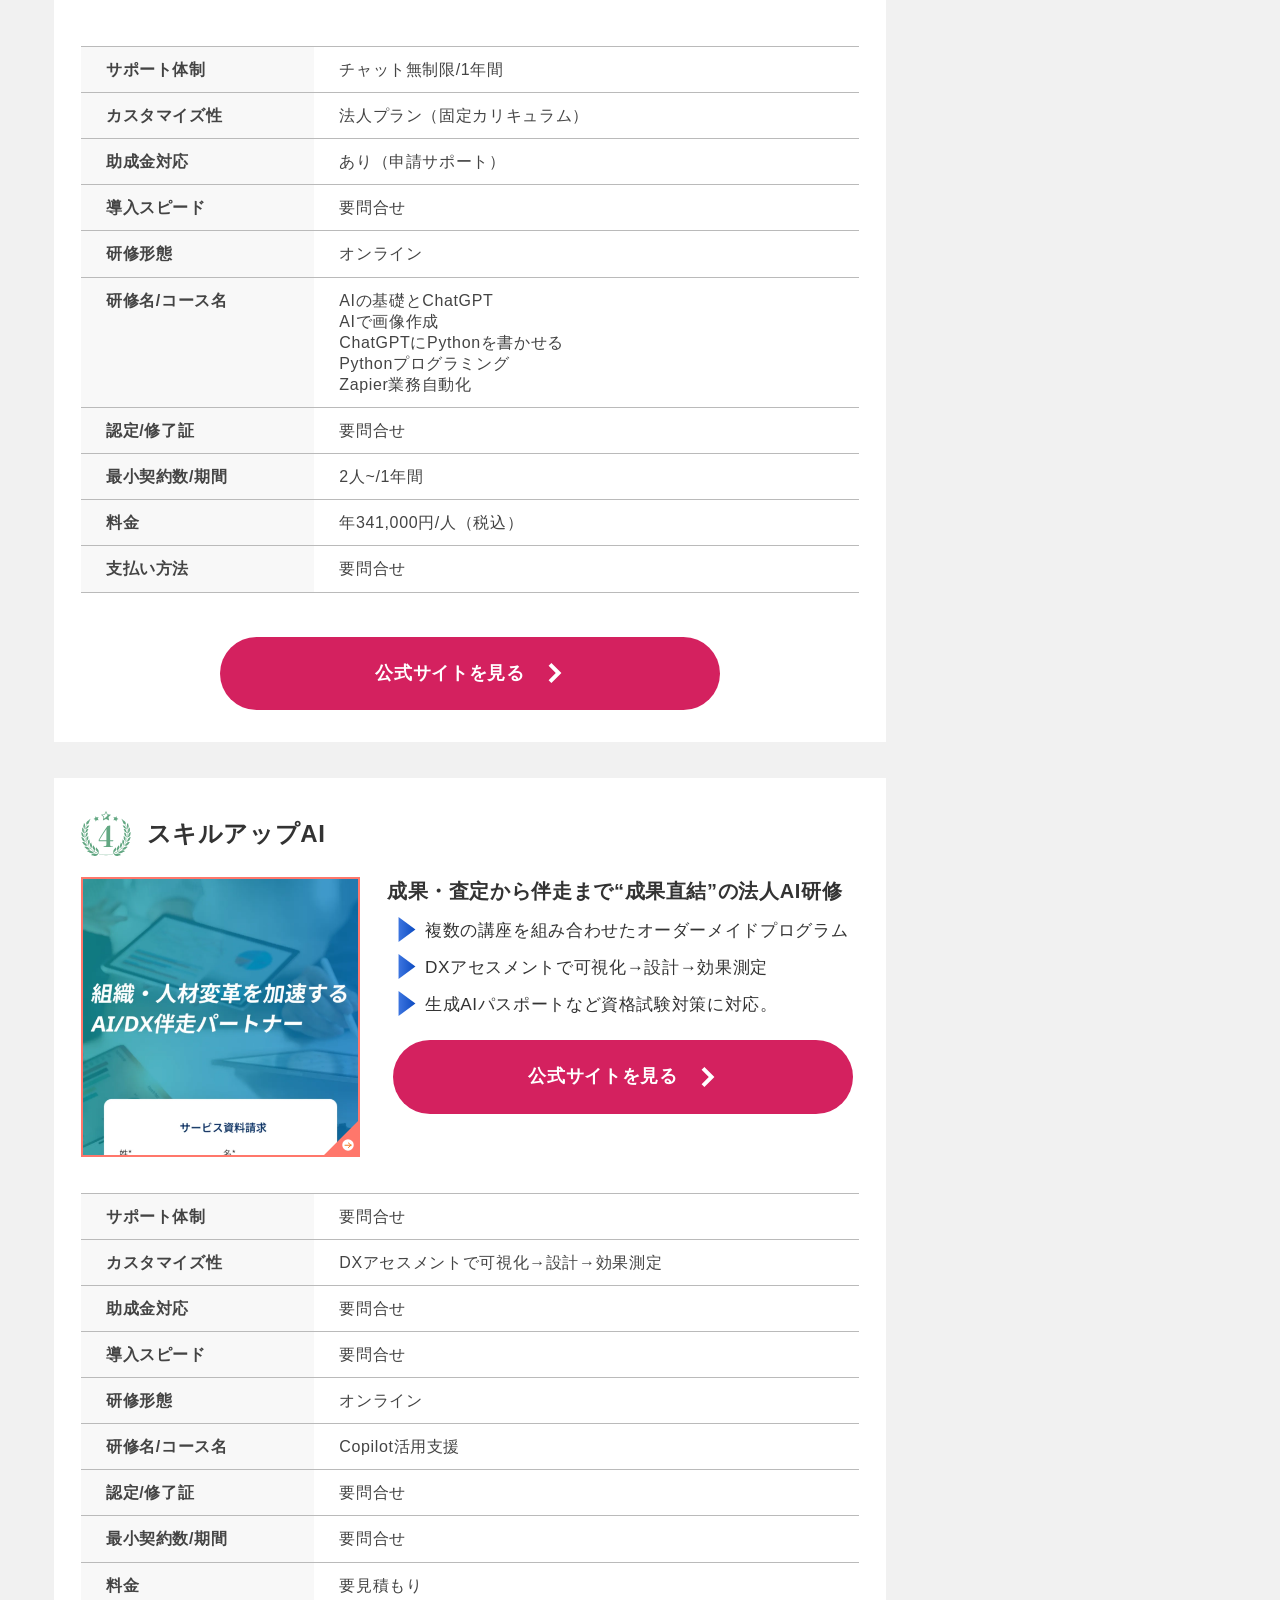
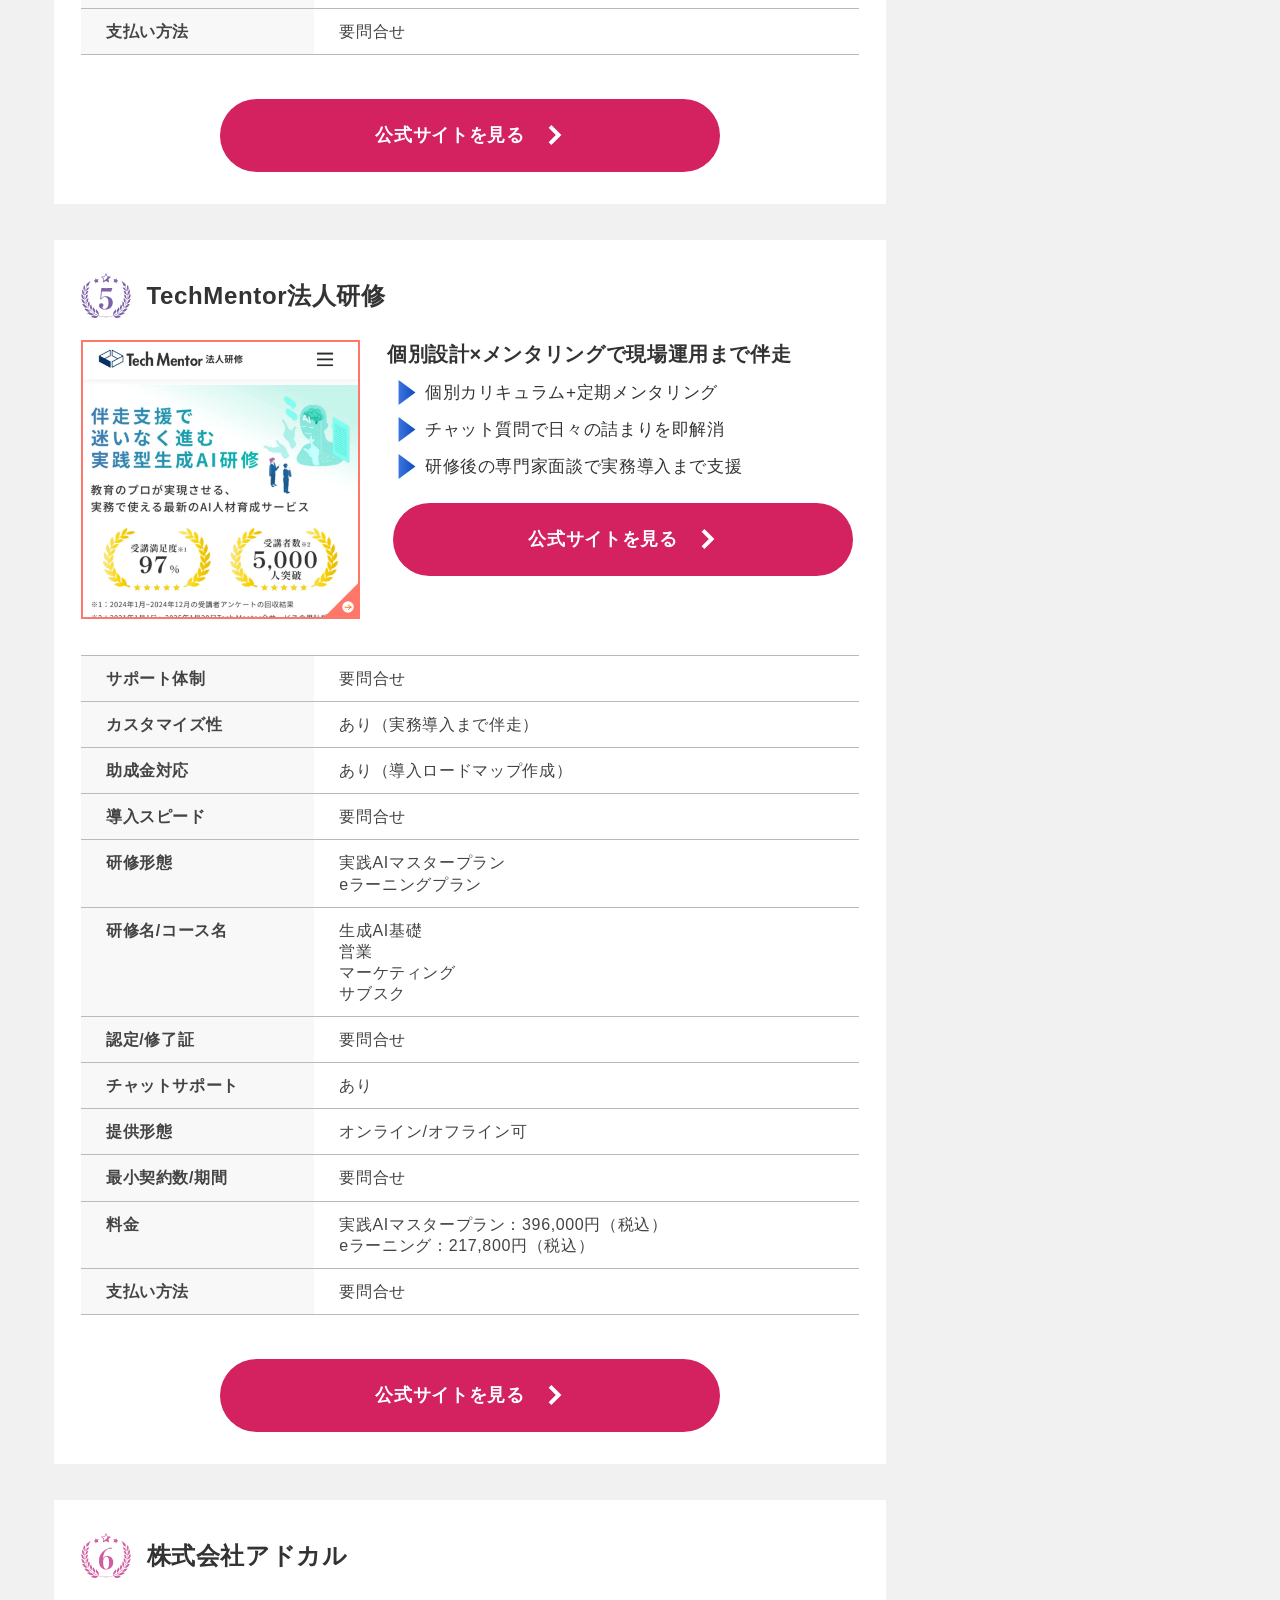
==== commit 059064a5: "修正 Co-Authored-By: Claude Opus 4.6 (1M context) <noreply@anthropic.com>" ====
--- a/index.html
+++ b/index.html
@@ -425,7 +425,7 @@
               <li><img src="./images/avilen_logo.png" alt="株式会社AVILEN"></li>          </ul>
         </div>
       </div>
-        <h2 class="main_ttl_biz"> <span><small>【2026年3月最新版】</small><br>
+        <h2 class="main_ttl_biz"> <span><small>【2026年4月最新版】</small><br>
         AI活用で業務の生産性を2倍以上に！</span>生成AI導入でAI活用を当たり前にしたい法人・企業向け<br>
       【助成金が使える】オンライン生成AI研修TOP5</h2>
       </div>
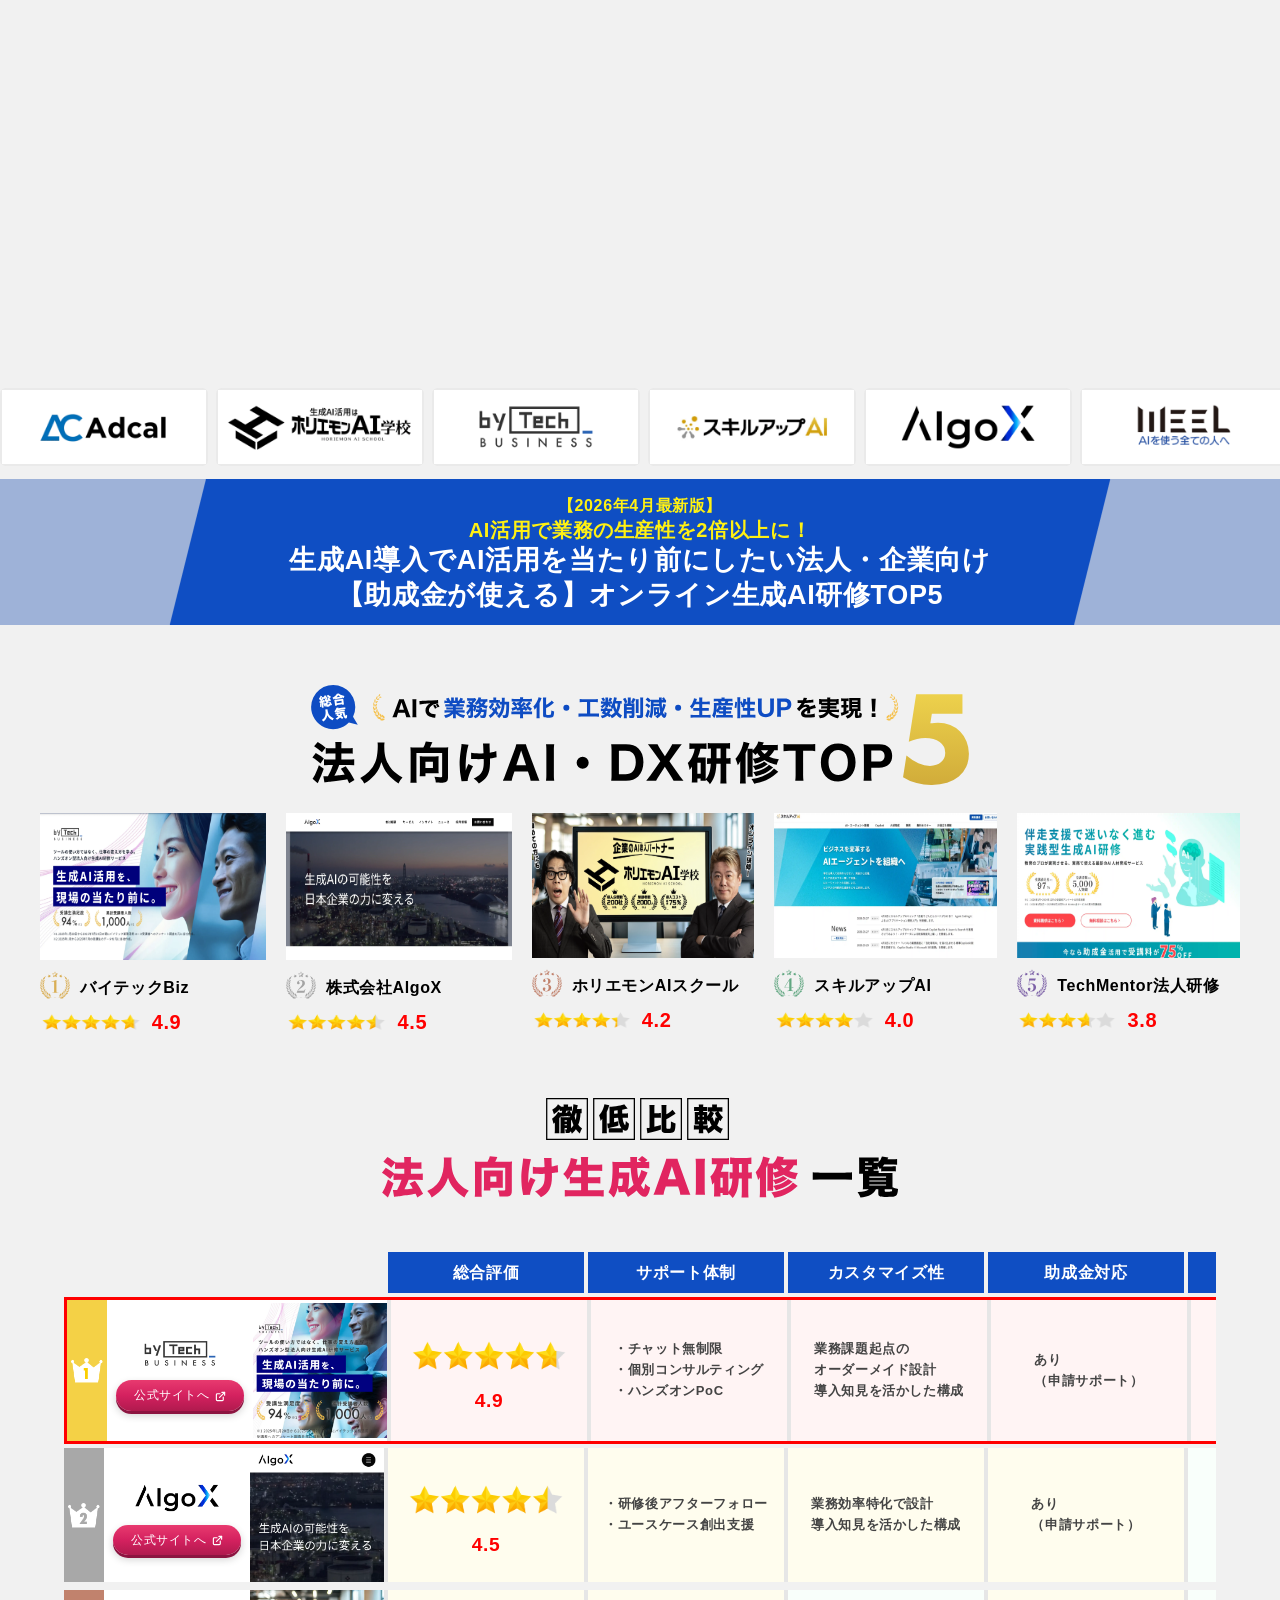
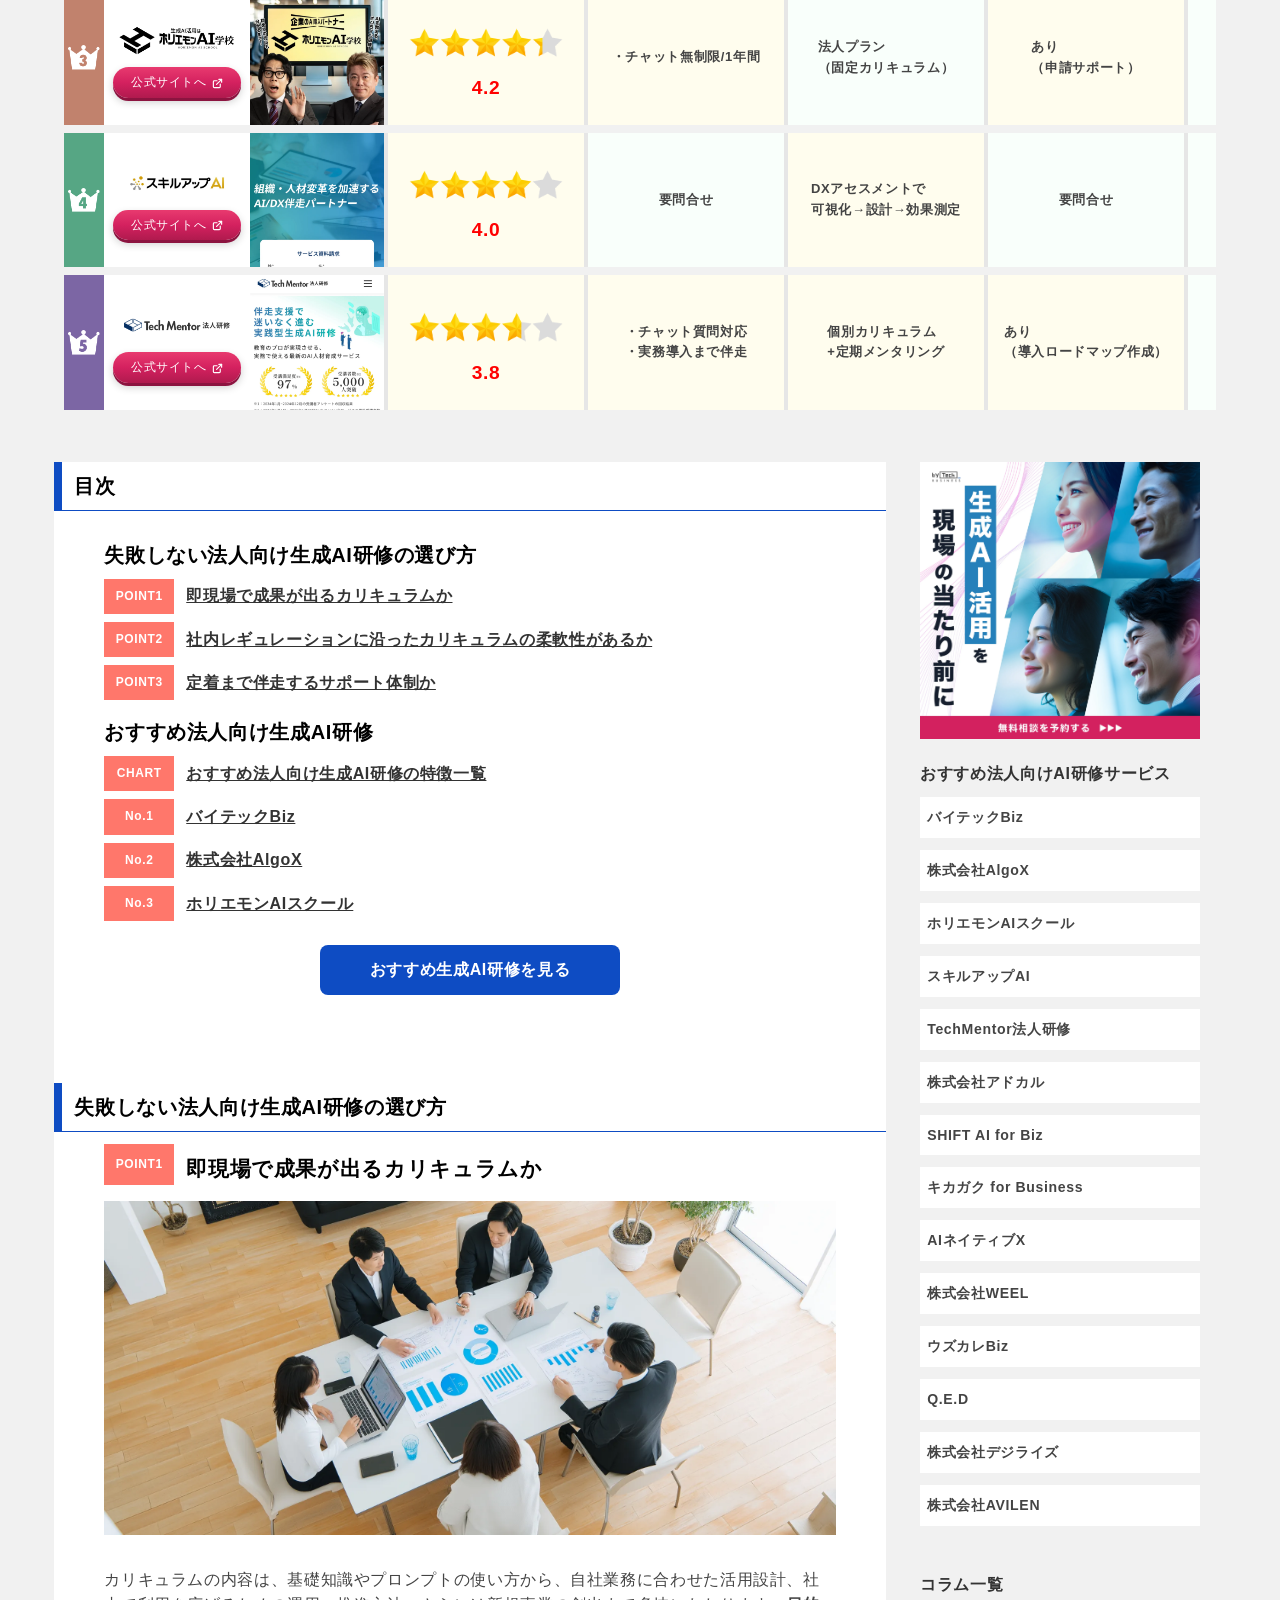
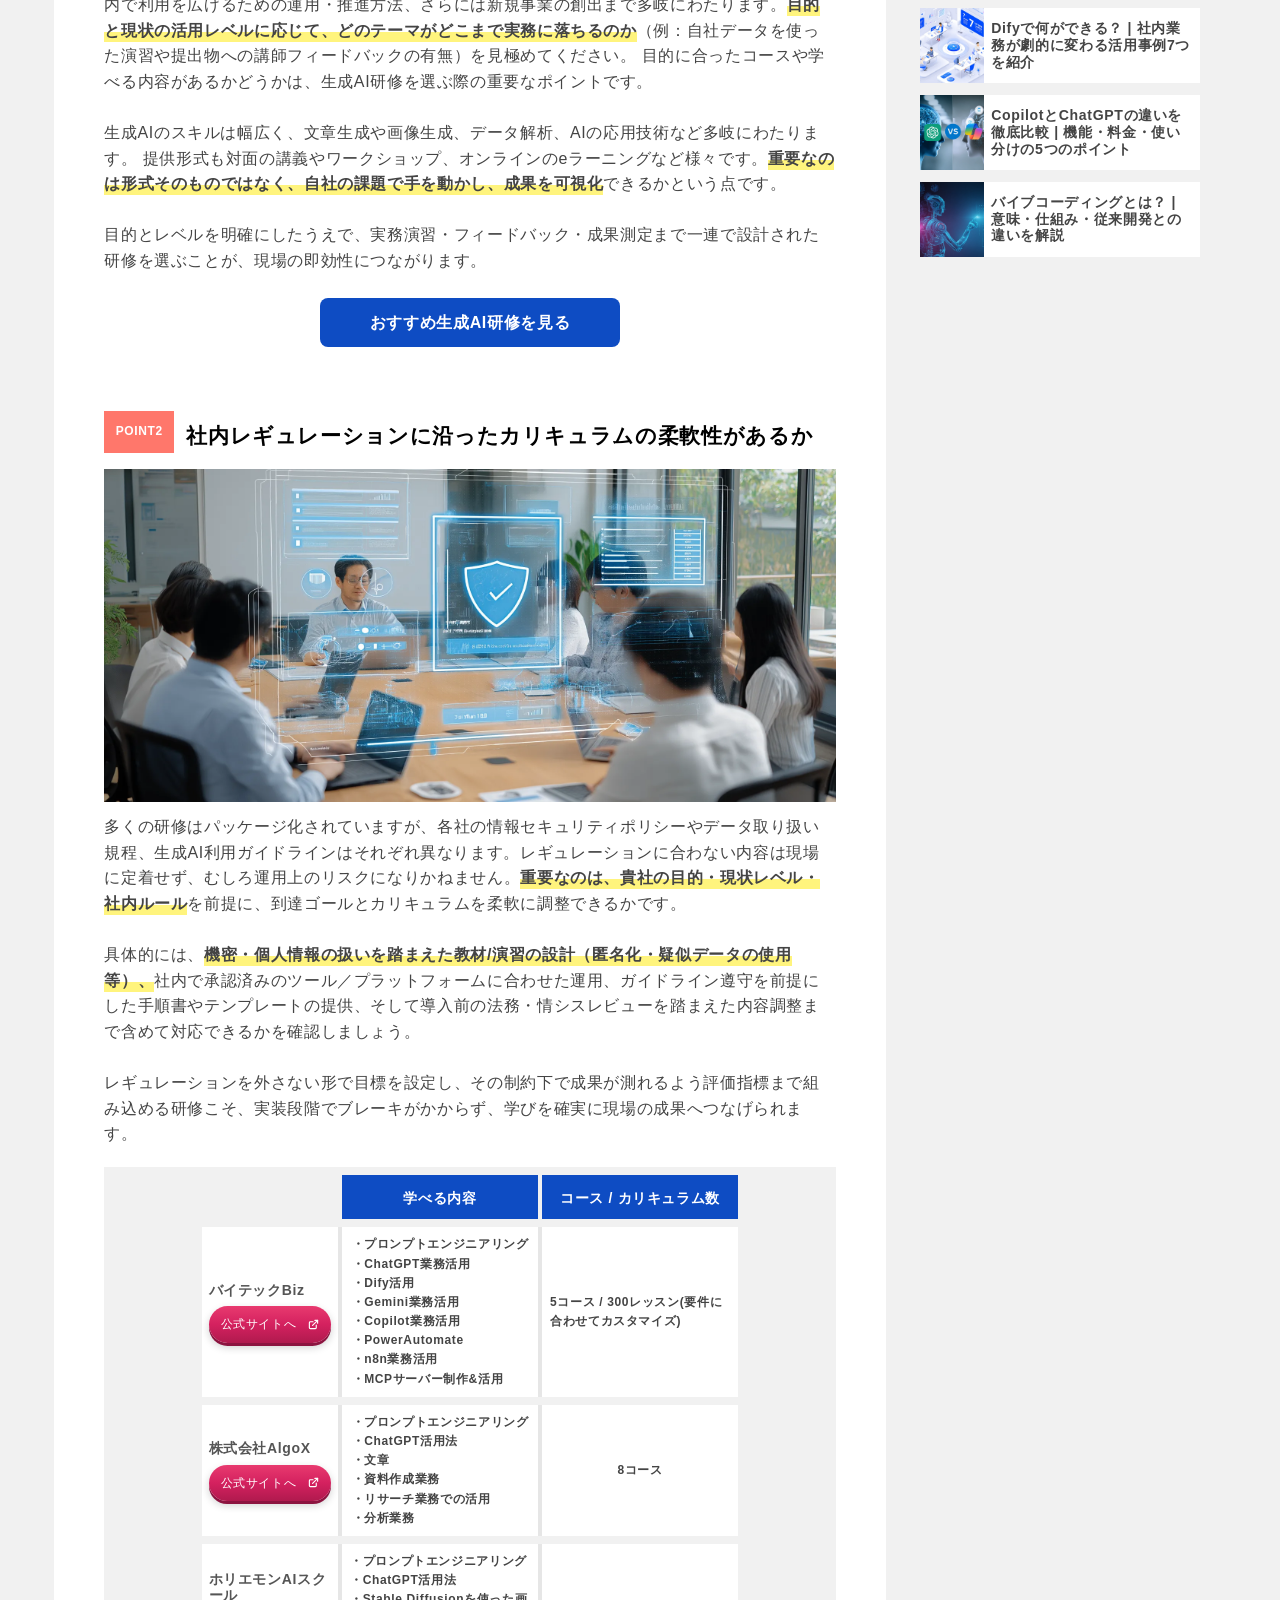
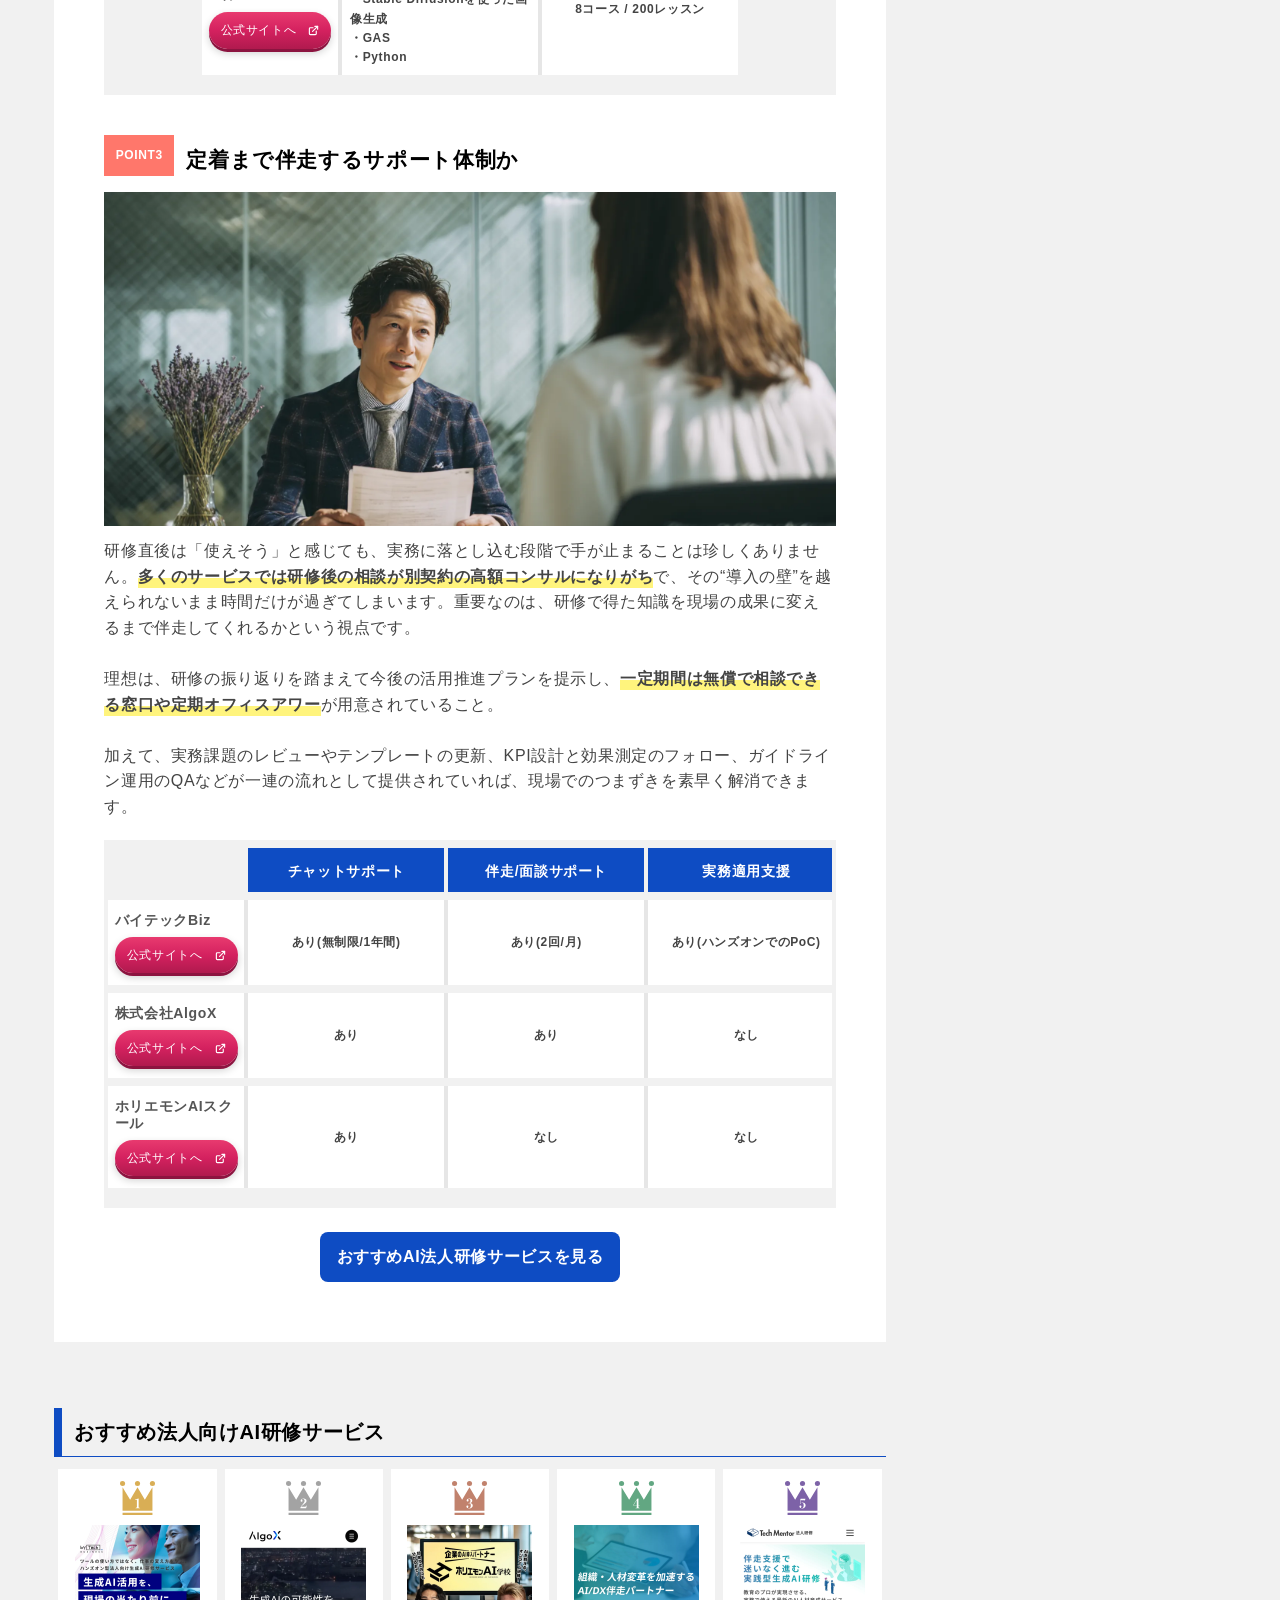
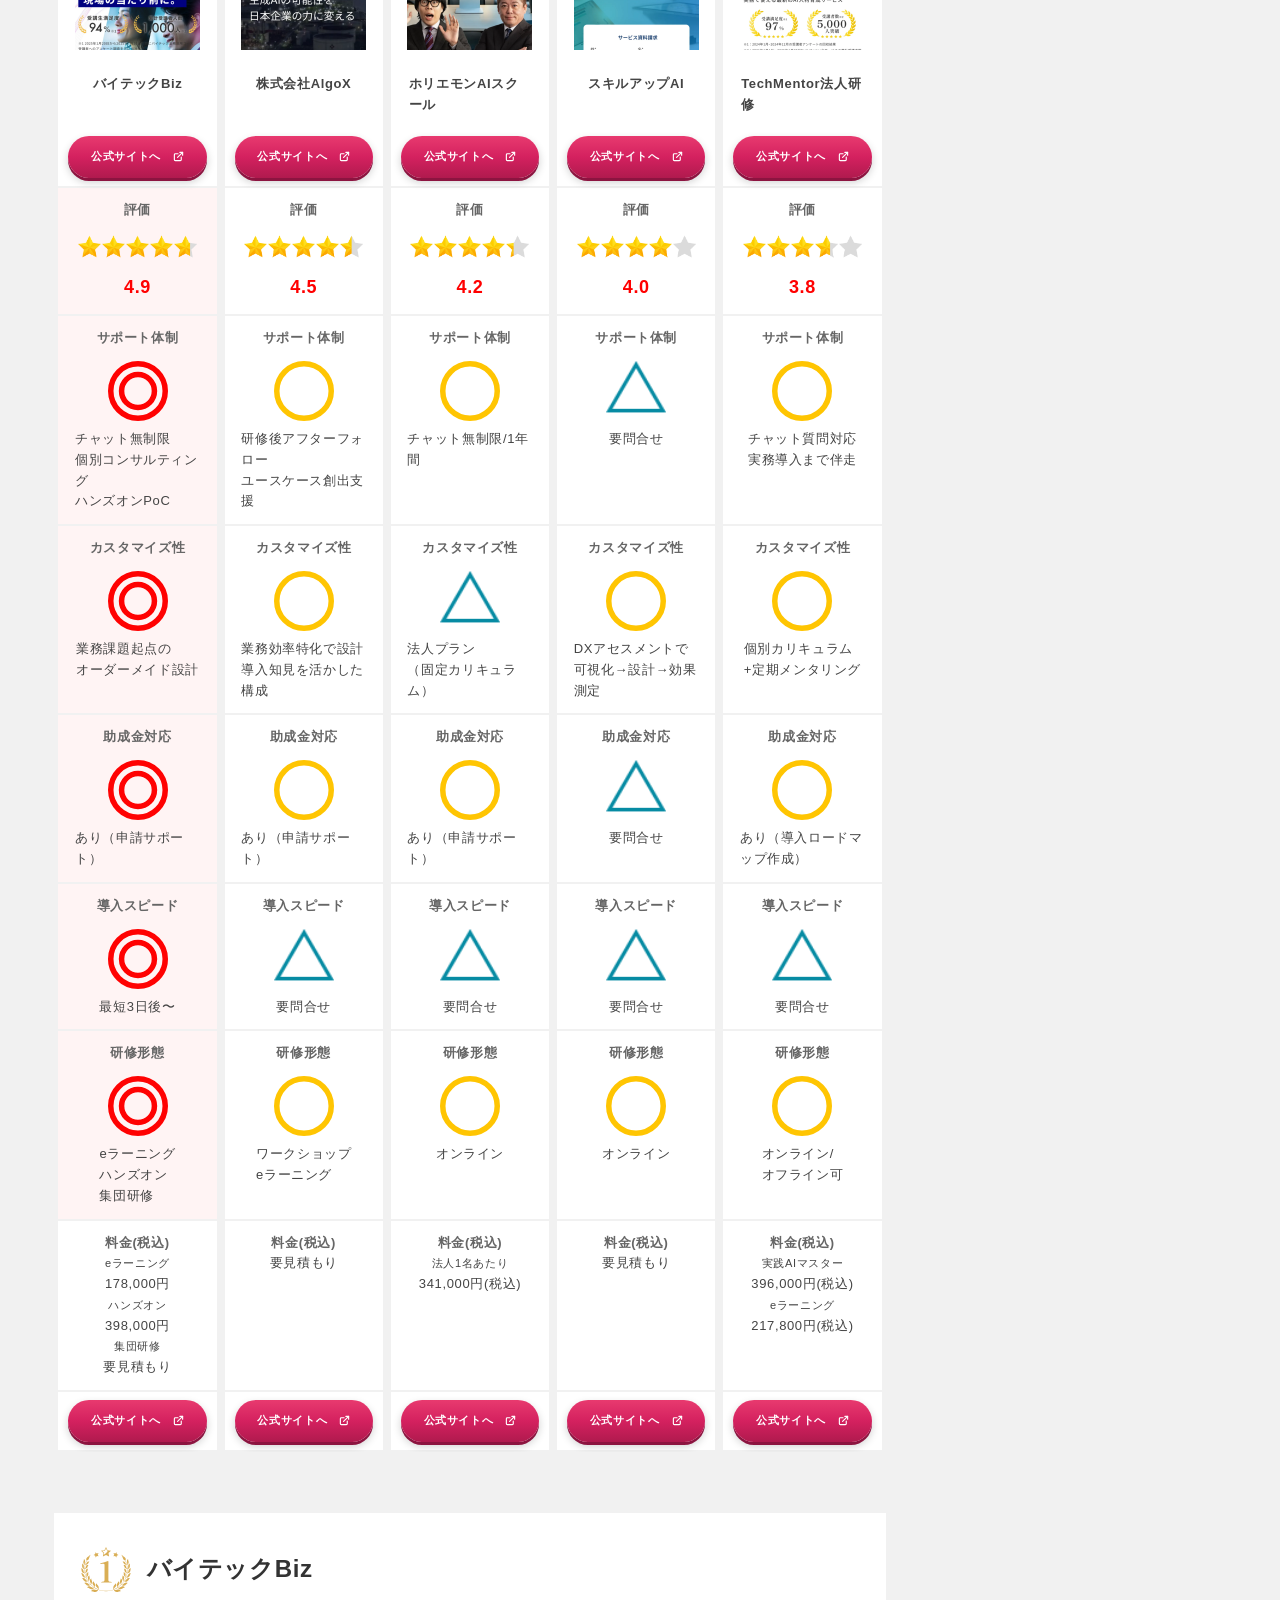
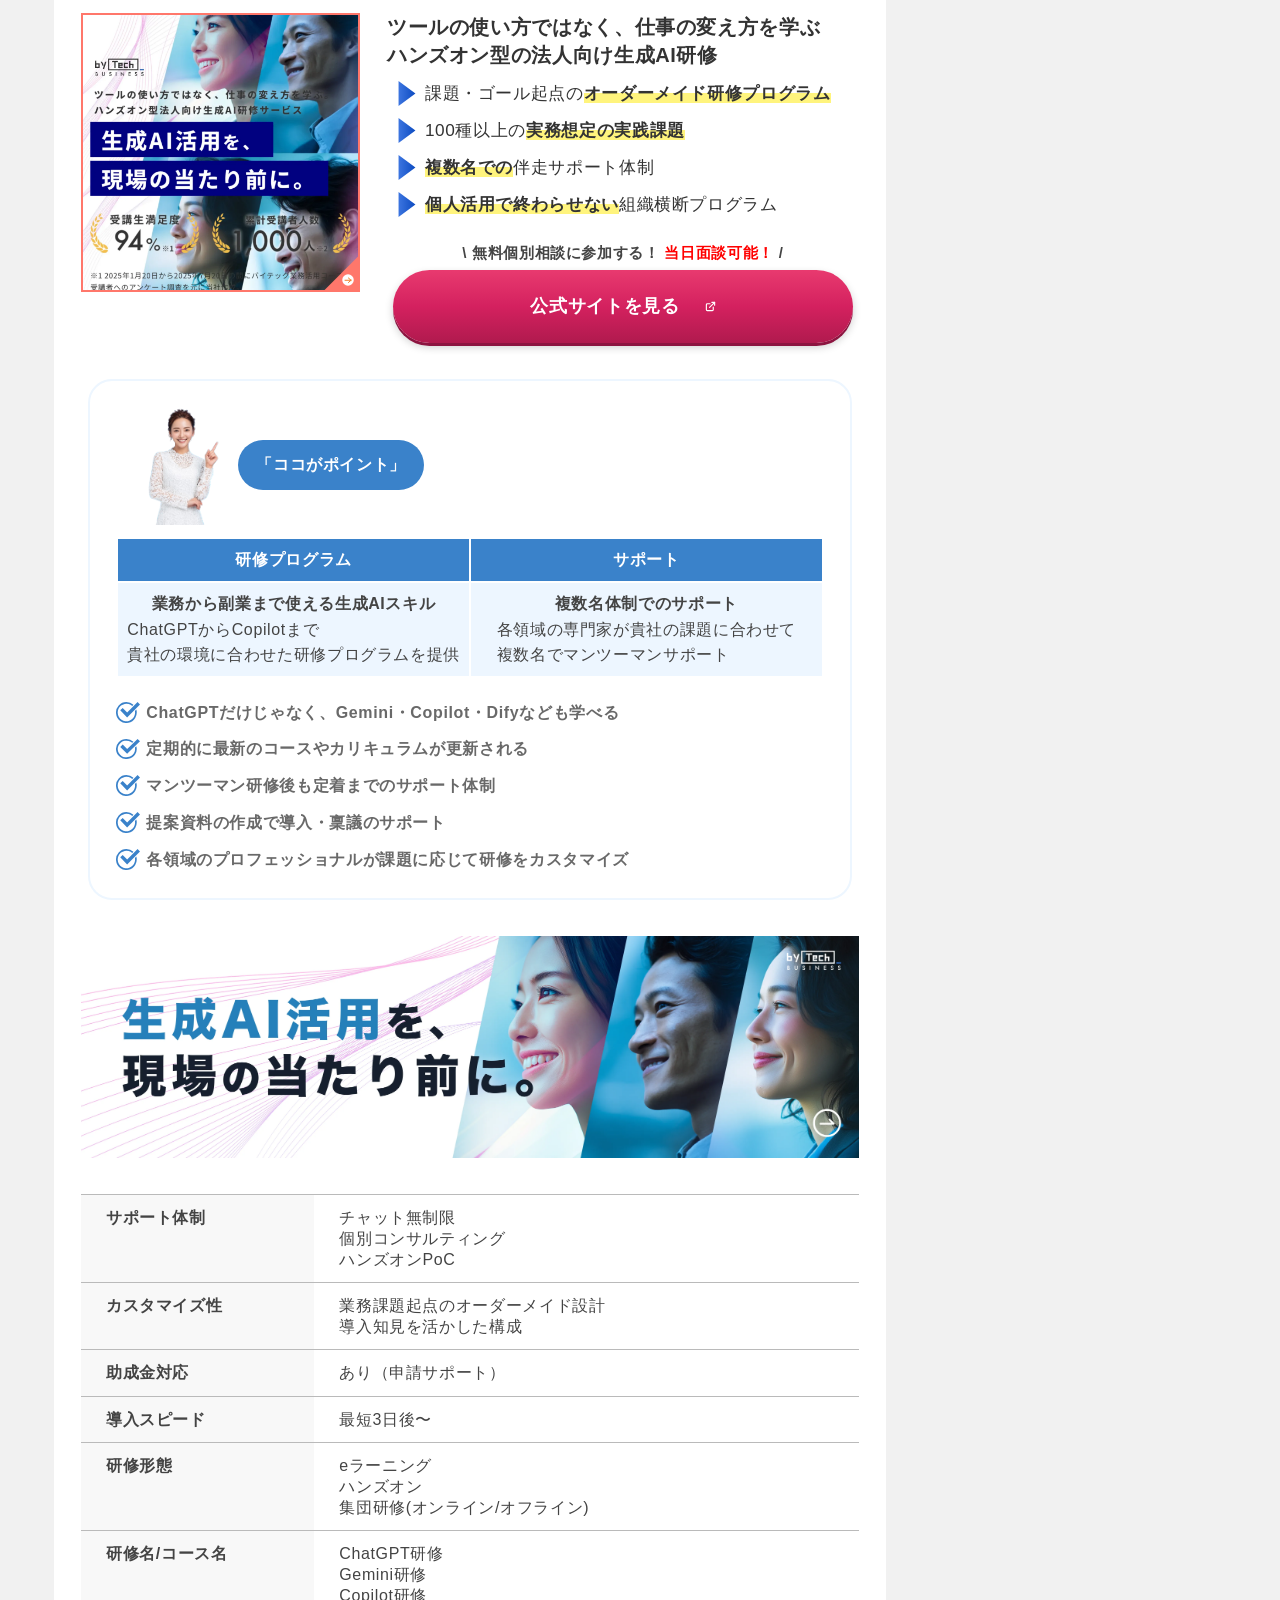
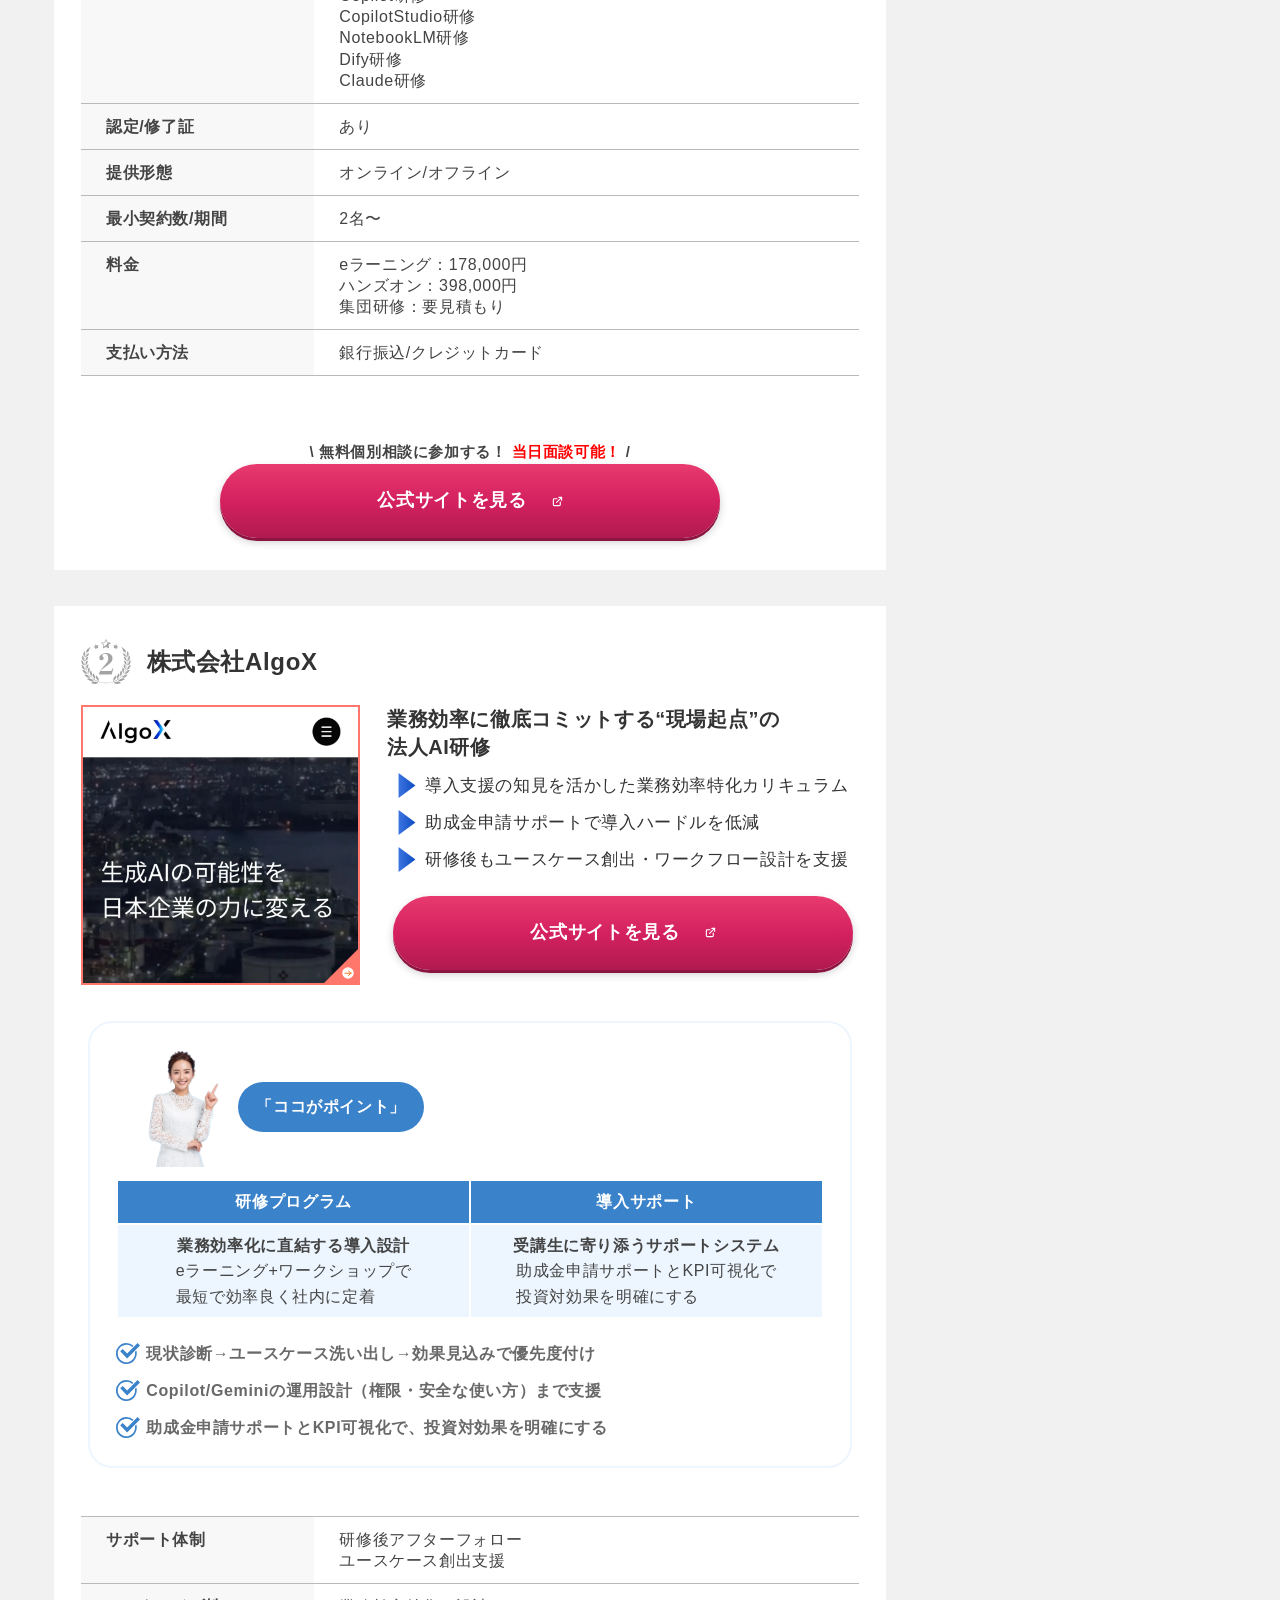
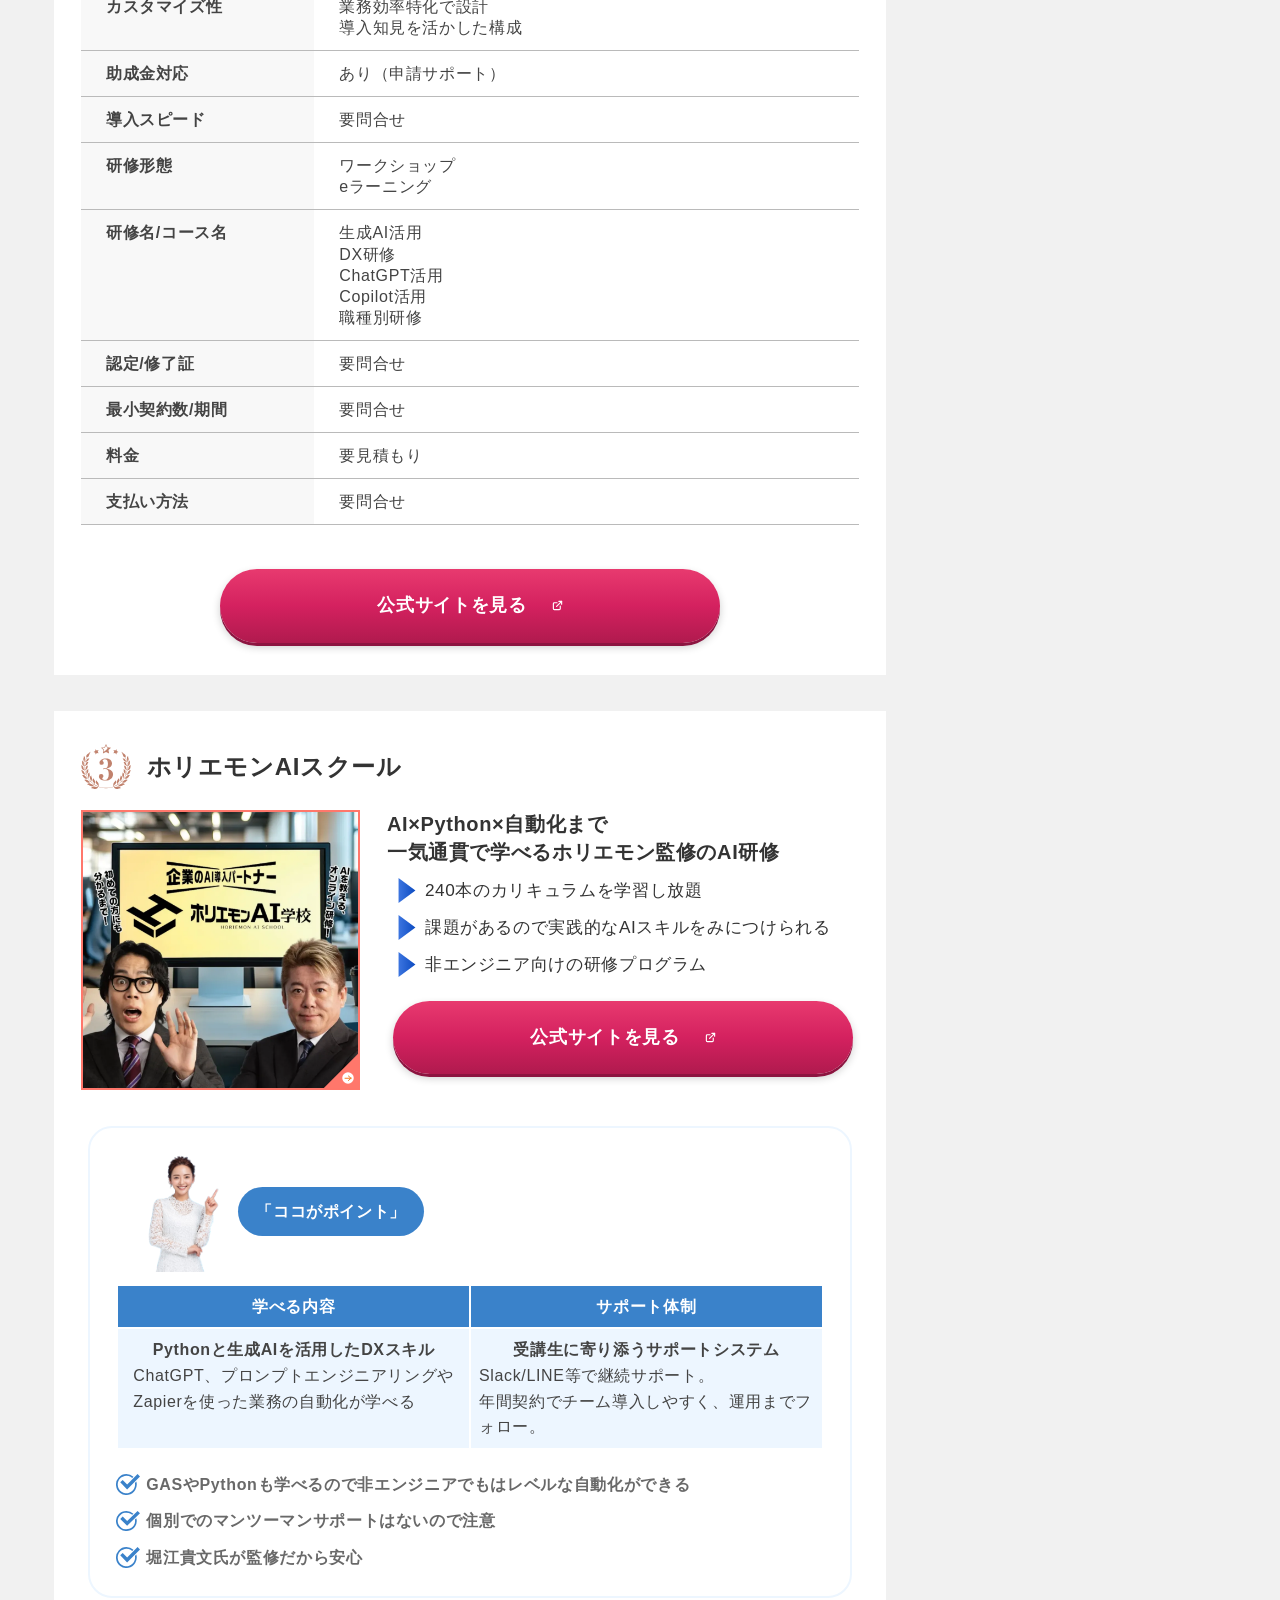
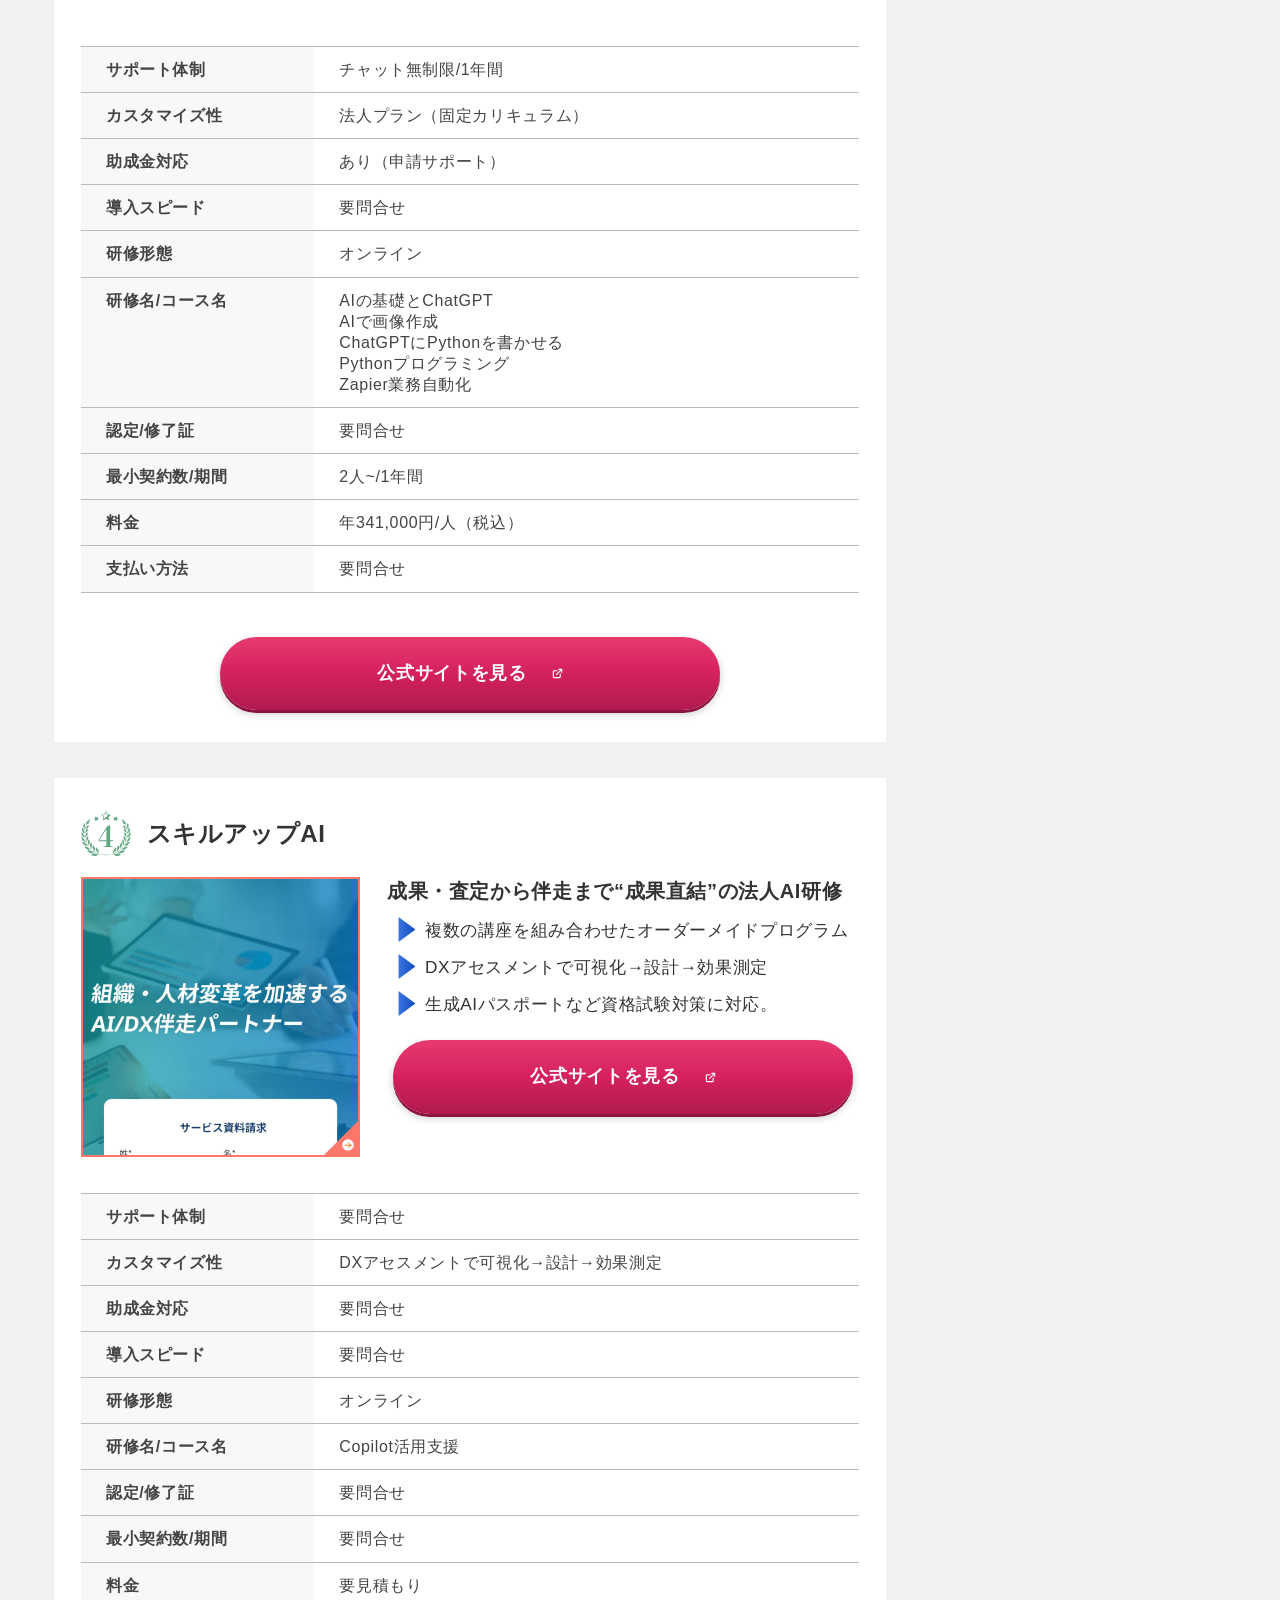
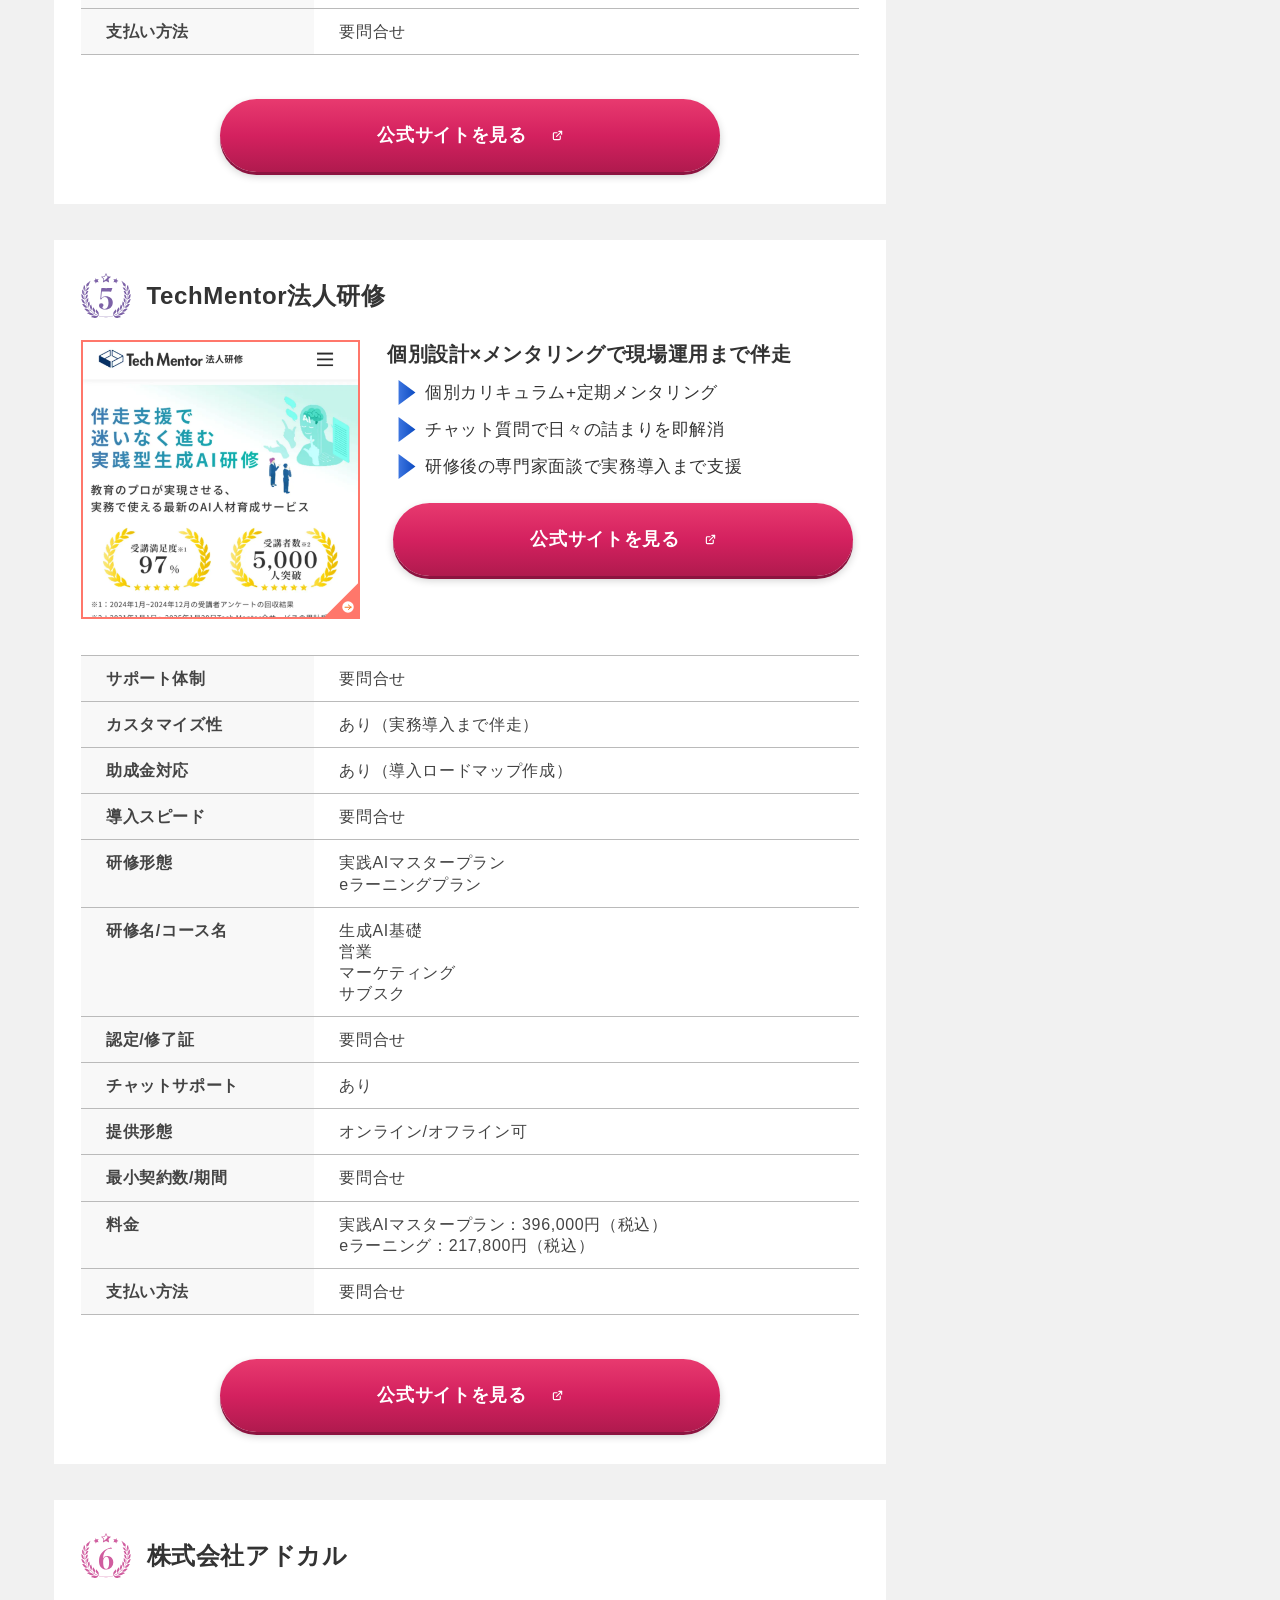
==== commit c230961f: "CTAボタンからインラインSVG三角アイコンを削除 CSSの::afterで外部リンクアイコンが表示されるため、重複していたインラインSVGチェブロンを全136箇所から削除。  Co-Authored" ====
--- a/index.html
+++ b/index.html
@@ -969,14 +969,6 @@
                             class="btn btn-official _shiny"
                             style="display: flex; gap: 20px; align-items: center; justify-content: center;"
                             >公式サイトを見る
-                            <svg version="1.1" id="_x32_" xmlns="http://www.w3.org/2000/svg" xmlns:xlink="http://www.w3.org/1999/xlink" x="0px" y="0px" viewBox="0 0 512 512" style="width: 15px; height: 15px; opacity: 1;" xml:space="preserve">
-                              <style type="text/css">
-                                .st0{fill:#FFFFFF;}
-                              </style>
-                              <g transform="rotate(-90 256 256)">
-                                <polygon class="st0" points="440.189,92.085 256.019,276.255 71.83,92.085 0,163.915 256.019,419.915 512,163.915 	" style="fill: #FFFFFF;"></polygon>
-                              </g>
-                              </svg>
                   </a>
                   </div>
                 </div>
@@ -1007,14 +999,6 @@
                               class="btn btn-official _shiny"
                               style="display: flex; gap: 20px; align-items: center; justify-content: center;"
                               >公式サイトを見る
-                              <svg version="1.1" id="_x32_" xmlns="http://www.w3.org/2000/svg" xmlns:xlink="http://www.w3.org/1999/xlink" x="0px" y="0px" viewBox="0 0 512 512" style="width: 15px; height: 15px; opacity: 1;" xml:space="preserve">
-                                <style type="text/css">
-                                  .st0{fill:#FFFFFF;}
-                                </style>
-                                <g transform="rotate(-90 256 256)">
-                                  <polygon class="st0" points="440.189,92.085 256.019,276.255 71.83,92.085 0,163.915 256.019,419.915 512,163.915 	" style="fill: #FFFFFF;"></polygon>
-                                </g>
-                              </svg>
                     </a>
                   </div>
                 </div>
@@ -1041,14 +1025,6 @@
                               class="btn btn-official _shiny"
                               style="display: flex; gap: 20px; align-items: center; justify-content: center;"
                               >公式サイトを見る
-                              <svg version="1.1" id="_x32_" xmlns="http://www.w3.org/2000/svg" xmlns:xlink="http://www.w3.org/1999/xlink" x="0px" y="0px" viewBox="0 0 512 512" style="width: 15px; height: 15px; opacity: 1;" xml:space="preserve">
-                                <style type="text/css">
-                                  .st0{fill:#FFFFFF;}
-                                </style>
-                                <g transform="rotate(-90 256 256)">
-                                  <polygon class="st0" points="440.189,92.085 256.019,276.255 71.83,92.085 0,163.915 256.019,419.915 512,163.915 	" style="fill: #FFFFFF;"></polygon>
-                                </g>
-                              </svg>
                     </a>
                   </div>
                 </div>
@@ -1324,14 +1300,6 @@
                                               class="btn btn-official"
                                               style="display: flex; gap: 7px; align-items: center; justify-content: center;"
                                               >公式サイトへ
-                                              <svg version="1.1" id="_x32_" xmlns="http://www.w3.org/2000/svg" xmlns:xlink="http://www.w3.org/1999/xlink" x="0px" y="0px" viewBox="0 0 512 512" style="width: 10px; height: 10px; opacity: 1;" xml:space="preserve">
-                                                <style type="text/css">
-                                                  .st0{fill:#FFFFFF;}
-                                                </style>
-                                                <g transform="rotate(-90 256 256)">
-                                                  <polygon class="st0" points="440.189,92.085 256.019,276.255 71.83,92.085 0,163.915 256.019,419.915 512,163.915 	" style="fill: #FFFFFF;"></polygon>
-                                                </g>
-                                                </svg>
                                               </a
                                             >
                                           </li>
@@ -1353,14 +1321,6 @@
                                               class="btn btn-official"
                                               style="display: flex; gap: 7px; align-items: center; justify-content: center;"
                                               >公式サイトへ
-                                              <svg version="1.1" id="_x32_" xmlns="http://www.w3.org/2000/svg" xmlns:xlink="http://www.w3.org/1999/xlink" x="0px" y="0px" viewBox="0 0 512 512" style="width: 10px; height: 10px; opacity: 1;" xml:space="preserve">
-                                                <style type="text/css">
-                                                  .st0{fill:#FFFFFF;}
-                                                </style>
-                                                <g transform="rotate(-90 256 256)">
-                                                  <polygon class="st0" points="440.189,92.085 256.019,276.255 71.83,92.085 0,163.915 256.019,419.915 512,163.915 	" style="fill: #FFFFFF;"></polygon>
-                                                </g>
-                                                </svg>
                                               </a
                                             >
                                           </li>
@@ -1382,14 +1342,6 @@
                                               class="btn btn-official"
                                               style="display: flex; gap: 7px; align-items: center; justify-content: center;"
                                               >公式サイトへ
-                                              <svg version="1.1" id="_x32_" xmlns="http://www.w3.org/2000/svg" xmlns:xlink="http://www.w3.org/1999/xlink" x="0px" y="0px" viewBox="0 0 512 512" style="width: 10px; height: 10px; opacity: 1;" xml:space="preserve">
-                                                <style type="text/css">
-                                                  .st0{fill:#FFFFFF;}
-                                                </style>
-                                                <g transform="rotate(-90 256 256)">
-                                                  <polygon class="st0" points="440.189,92.085 256.019,276.255 71.83,92.085 0,163.915 256.019,419.915 512,163.915 	" style="fill: #FFFFFF;"></polygon>
-                                                </g>
-                                                </svg>
                                               </a
                                             >
                                           </li>
@@ -1411,14 +1363,6 @@
                                               class="btn btn-official"
                                               style="display: flex; gap: 7px; align-items: center; justify-content: center;"
                                               >公式サイトへ
-                                              <svg version="1.1" id="_x32_" xmlns="http://www.w3.org/2000/svg" xmlns:xlink="http://www.w3.org/1999/xlink" x="0px" y="0px" viewBox="0 0 512 512" style="width: 10px; height: 10px; opacity: 1;" xml:space="preserve">
-                                                <style type="text/css">
-                                                  .st0{fill:#FFFFFF;}
-                                                </style>
-                                                <g transform="rotate(-90 256 256)">
-                                                  <polygon class="st0" points="440.189,92.085 256.019,276.255 71.83,92.085 0,163.915 256.019,419.915 512,163.915 	" style="fill: #FFFFFF;"></polygon>
-                                                </g>
-                                                </svg>
                                               </a
                                             >
                                           </li>
@@ -1440,14 +1384,6 @@
                                               class="btn btn-official"
                                               style="display: flex; gap: 7px; align-items: center; justify-content: center;"
                                               >公式サイトへ
-                                              <svg version="1.1" id="_x32_" xmlns="http://www.w3.org/2000/svg" xmlns:xlink="http://www.w3.org/1999/xlink" x="0px" y="0px" viewBox="0 0 512 512" style="width: 10px; height: 10px; opacity: 1;" xml:space="preserve">
-                                                <style type="text/css">
-                                                  .st0{fill:#FFFFFF;}
-                                                </style>
-                                                <g transform="rotate(-90 256 256)">
-                                                  <polygon class="st0" points="440.189,92.085 256.019,276.255 71.83,92.085 0,163.915 256.019,419.915 512,163.915 	" style="fill: #FFFFFF;"></polygon>
-                                                </g>
-                                                </svg>
                                               </a
                                             >
                                           </li>
@@ -1469,14 +1405,6 @@
                                               class="btn btn-official"
                                               style="display: flex; gap: 7px; align-items: center; justify-content: center;"
                                               >公式サイトへ
-                                              <svg version="1.1" id="_x32_" xmlns="http://www.w3.org/2000/svg" xmlns:xlink="http://www.w3.org/1999/xlink" x="0px" y="0px" viewBox="0 0 512 512" style="width: 10px; height: 10px; opacity: 1;" xml:space="preserve">
-                                                <style type="text/css">
-                                                  .st0{fill:#FFFFFF;}
-                                                </style>
-                                                <g transform="rotate(-90 256 256)">
-                                                  <polygon class="st0" points="440.189,92.085 256.019,276.255 71.83,92.085 0,163.915 256.019,419.915 512,163.915 	" style="fill: #FFFFFF;"></polygon>
-                                                </g>
-                                                </svg>
                                               </a
                                             >
                                           </li>
@@ -1498,14 +1426,6 @@
                                               class="btn btn-official"
                                               style="display: flex; gap: 7px; align-items: center; justify-content: center;"
                                               >公式サイトへ
-                                              <svg version="1.1" id="_x32_" xmlns="http://www.w3.org/2000/svg" xmlns:xlink="http://www.w3.org/1999/xlink" x="0px" y="0px" viewBox="0 0 512 512" style="width: 10px; height: 10px; opacity: 1;" xml:space="preserve">
-                                                <style type="text/css">
-                                                  .st0{fill:#FFFFFF;}
-                                                </style>
-                                                <g transform="rotate(-90 256 256)">
-                                                  <polygon class="st0" points="440.189,92.085 256.019,276.255 71.83,92.085 0,163.915 256.019,419.915 512,163.915 	" style="fill: #FFFFFF;"></polygon>
-                                                </g>
-                                                </svg>
                                               </a
                                             >
                                           </li>
@@ -1527,14 +1447,6 @@
                                               class="btn btn-official"
                                               style="display: flex; gap: 7px; align-items: center; justify-content: center;"
                                               >公式サイトへ
-                                              <svg version="1.1" id="_x32_" xmlns="http://www.w3.org/2000/svg" xmlns:xlink="http://www.w3.org/1999/xlink" x="0px" y="0px" viewBox="0 0 512 512" style="width: 10px; height: 10px; opacity: 1;" xml:space="preserve">
-                                                <style type="text/css">
-                                                  .st0{fill:#FFFFFF;}
-                                                </style>
-                                                <g transform="rotate(-90 256 256)">
-                                                  <polygon class="st0" points="440.189,92.085 256.019,276.255 71.83,92.085 0,163.915 256.019,419.915 512,163.915 	" style="fill: #FFFFFF;"></polygon>
-                                                </g>
-                                                </svg>
                                               </a
                                             >
                                           </li>
@@ -1556,14 +1468,6 @@
                                               class="btn btn-official"
                                               style="display: flex; gap: 7px; align-items: center; justify-content: center;"
                                               >公式サイトへ
-                                              <svg version="1.1" id="_x32_" xmlns="http://www.w3.org/2000/svg" xmlns:xlink="http://www.w3.org/1999/xlink" x="0px" y="0px" viewBox="0 0 512 512" style="width: 10px; height: 10px; opacity: 1;" xml:space="preserve">
-                                                <style type="text/css">
-                                                  .st0{fill:#FFFFFF;}
-                                                </style>
-                                                <g transform="rotate(-90 256 256)">
-                                                  <polygon class="st0" points="440.189,92.085 256.019,276.255 71.83,92.085 0,163.915 256.019,419.915 512,163.915 	" style="fill: #FFFFFF;"></polygon>
-                                                </g>
-                                                </svg>
                                               </a
                                             >
                                           </li>
@@ -1585,14 +1489,6 @@
                                               class="btn btn-official"
                                               style="display: flex; gap: 7px; align-items: center; justify-content: center;"
                                               >公式サイトへ
-                                              <svg version="1.1" id="_x32_" xmlns="http://www.w3.org/2000/svg" xmlns:xlink="http://www.w3.org/1999/xlink" x="0px" y="0px" viewBox="0 0 512 512" style="width: 10px; height: 10px; opacity: 1;" xml:space="preserve">
-                                                <style type="text/css">
-                                                  .st0{fill:#FFFFFF;}
-                                                </style>
-                                                <g transform="rotate(-90 256 256)">
-                                                  <polygon class="st0" points="440.189,92.085 256.019,276.255 71.83,92.085 0,163.915 256.019,419.915 512,163.915 	" style="fill: #FFFFFF;"></polygon>
-                                                </g>
-                                                </svg>
                                               </a
                                             >
                                           </li>
@@ -1614,14 +1510,6 @@
                                               class="btn btn-official"
                                               style="display: flex; gap: 7px; align-items: center; justify-content: center;"
                                               >公式サイトへ
-                                              <svg version="1.1" id="_x32_" xmlns="http://www.w3.org/2000/svg" xmlns:xlink="http://www.w3.org/1999/xlink" x="0px" y="0px" viewBox="0 0 512 512" style="width: 10px; height: 10px; opacity: 1;" xml:space="preserve">
-                                                <style type="text/css">
-                                                  .st0{fill:#FFFFFF;}
-                                                </style>
-                                                <g transform="rotate(-90 256 256)">
-                                                  <polygon class="st0" points="440.189,92.085 256.019,276.255 71.83,92.085 0,163.915 256.019,419.915 512,163.915 	" style="fill: #FFFFFF;"></polygon>
-                                                </g>
-                                                </svg>
                                               </a
                                             >
                                           </li>
@@ -1643,14 +1531,6 @@
                                               class="btn btn-official"
                                               style="display: flex; gap: 7px; align-items: center; justify-content: center;"
                                               >公式サイトへ
-                                              <svg version="1.1" id="_x32_" xmlns="http://www.w3.org/2000/svg" xmlns:xlink="http://www.w3.org/1999/xlink" x="0px" y="0px" viewBox="0 0 512 512" style="width: 10px; height: 10px; opacity: 1;" xml:space="preserve">
-                                                <style type="text/css">
-                                                  .st0{fill:#FFFFFF;}
-                                                </style>
-                                                <g transform="rotate(-90 256 256)">
-                                                  <polygon class="st0" points="440.189,92.085 256.019,276.255 71.83,92.085 0,163.915 256.019,419.915 512,163.915 	" style="fill: #FFFFFF;"></polygon>
-                                                </g>
-                                                </svg>
                                               </a
                                             >
                                           </li>
@@ -1672,14 +1552,6 @@
                                               class="btn btn-official"
                                               style="display: flex; gap: 7px; align-items: center; justify-content: center;"
                                               >公式サイトへ
-                                              <svg version="1.1" id="_x32_" xmlns="http://www.w3.org/2000/svg" xmlns:xlink="http://www.w3.org/1999/xlink" x="0px" y="0px" viewBox="0 0 512 512" style="width: 10px; height: 10px; opacity: 1;" xml:space="preserve">
-                                                <style type="text/css">
-                                                  .st0{fill:#FFFFFF;}
-                                                </style>
-                                                <g transform="rotate(-90 256 256)">
-                                                  <polygon class="st0" points="440.189,92.085 256.019,276.255 71.83,92.085 0,163.915 256.019,419.915 512,163.915 	" style="fill: #FFFFFF;"></polygon>
-                                                </g>
-                                                </svg>
                                               </a
                                             >
                                           </li>
@@ -1701,14 +1573,6 @@
                                               class="btn btn-official"
                                               style="display: flex; gap: 7px; align-items: center; justify-content: center;"
                                               >公式サイトへ
-                                              <svg version="1.1" id="_x32_" xmlns="http://www.w3.org/2000/svg" xmlns:xlink="http://www.w3.org/1999/xlink" x="0px" y="0px" viewBox="0 0 512 512" style="width: 10px; height: 10px; opacity: 1;" xml:space="preserve">
-                                                <style type="text/css">
-                                                  .st0{fill:#FFFFFF;}
-                                                </style>
-                                                <g transform="rotate(-90 256 256)">
-                                                  <polygon class="st0" points="440.189,92.085 256.019,276.255 71.83,92.085 0,163.915 256.019,419.915 512,163.915 	" style="fill: #FFFFFF;"></polygon>
-                                                </g>
-                                                </svg>
                                               </a
                                             >
                                           </li>
@@ -1730,14 +1594,6 @@
                                               class="btn btn-official"
                                               style="display: flex; gap: 7px; align-items: center; justify-content: center;"
                                               >公式サイトへ
-                                              <svg version="1.1" id="_x32_" xmlns="http://www.w3.org/2000/svg" xmlns:xlink="http://www.w3.org/1999/xlink" x="0px" y="0px" viewBox="0 0 512 512" style="width: 10px; height: 10px; opacity: 1;" xml:space="preserve">
-                                                <style type="text/css">
-                                                  .st0{fill:#FFFFFF;}
-                                                </style>
-                                                <g transform="rotate(-90 256 256)">
-                                                  <polygon class="st0" points="440.189,92.085 256.019,276.255 71.83,92.085 0,163.915 256.019,419.915 512,163.915 	" style="fill: #FFFFFF;"></polygon>
-                                                </g>
-                                                </svg>
                                               </a
                                             >
                                           </li>
@@ -1759,14 +1615,6 @@
                                               class="btn btn-official"
                                               style="display: flex; gap: 7px; align-items: center; justify-content: center;"
                                               >公式サイトへ
-                                              <svg version="1.1" id="_x32_" xmlns="http://www.w3.org/2000/svg" xmlns:xlink="http://www.w3.org/1999/xlink" x="0px" y="0px" viewBox="0 0 512 512" style="width: 10px; height: 10px; opacity: 1;" xml:space="preserve">
-                                                <style type="text/css">
-                                                  .st0{fill:#FFFFFF;}
-                                                </style>
-                                                <g transform="rotate(-90 256 256)">
-                                                  <polygon class="st0" points="440.189,92.085 256.019,276.255 71.83,92.085 0,163.915 256.019,419.915 512,163.915 	" style="fill: #FFFFFF;"></polygon>
-                                                </g>
-                                                </svg>
                                               </a
                                             >
                                           </li>
@@ -2048,14 +1896,6 @@
                                               class="btn btn-official"
                                               style="display: flex; gap: 7px; align-items: center; justify-content: center;"
                                               >公式サイトへ
-                                              <svg version="1.1" id="_x32_" xmlns="http://www.w3.org/2000/svg" xmlns:xlink="http://www.w3.org/1999/xlink" x="0px" y="0px" viewBox="0 0 512 512" style="width: 10px; height: 10px; opacity: 1;" xml:space="preserve">
-                                                <style type="text/css">
-                                                  .st0{fill:#FFFFFF;}
-                                                </style>
-                                                <g transform="rotate(-90 256 256)">
-                                                  <polygon class="st0" points="440.189,92.085 256.019,276.255 71.83,92.085 0,163.915 256.019,419.915 512,163.915 	" style="fill: #FFFFFF;"></polygon>
-                                                </g>
-                                                </svg>
                                               </a
                                             >
                                           </li>
@@ -2077,14 +1917,6 @@
                                               class="btn btn-official"
                                               style="display: flex; gap: 7px; align-items: center; justify-content: center;"
                                               >公式サイトへ
-                                              <svg version="1.1" id="_x32_" xmlns="http://www.w3.org/2000/svg" xmlns:xlink="http://www.w3.org/1999/xlink" x="0px" y="0px" viewBox="0 0 512 512" style="width: 10px; height: 10px; opacity: 1;" xml:space="preserve">
-                                                <style type="text/css">
-                                                  .st0{fill:#FFFFFF;}
-                                                </style>
-                                                <g transform="rotate(-90 256 256)">
-                                                  <polygon class="st0" points="440.189,92.085 256.019,276.255 71.83,92.085 0,163.915 256.019,419.915 512,163.915 	" style="fill: #FFFFFF;"></polygon>
-                                                </g>
-                                                </svg>
                                               </a
                                             >
                                           </li>
@@ -2106,14 +1938,6 @@
                                               class="btn btn-official"
                                               style="display: flex; gap: 7px; align-items: center; justify-content: center;"
                                               >公式サイトへ
-                                              <svg version="1.1" id="_x32_" xmlns="http://www.w3.org/2000/svg" xmlns:xlink="http://www.w3.org/1999/xlink" x="0px" y="0px" viewBox="0 0 512 512" style="width: 10px; height: 10px; opacity: 1;" xml:space="preserve">
-                                                <style type="text/css">
-                                                  .st0{fill:#FFFFFF;}
-                                                </style>
-                                                <g transform="rotate(-90 256 256)">
-                                                  <polygon class="st0" points="440.189,92.085 256.019,276.255 71.83,92.085 0,163.915 256.019,419.915 512,163.915 	" style="fill: #FFFFFF;"></polygon>
-                                                </g>
-                                                </svg>
                                               </a
                                             >
                                           </li>
@@ -2135,14 +1959,6 @@
                                               class="btn btn-official"
                                               style="display: flex; gap: 7px; align-items: center; justify-content: center;"
                                               >公式サイトへ
-                                              <svg version="1.1" id="_x32_" xmlns="http://www.w3.org/2000/svg" xmlns:xlink="http://www.w3.org/1999/xlink" x="0px" y="0px" viewBox="0 0 512 512" style="width: 10px; height: 10px; opacity: 1;" xml:space="preserve">
-                                                <style type="text/css">
-                                                  .st0{fill:#FFFFFF;}
-                                                </style>
-                                                <g transform="rotate(-90 256 256)">
-                                                  <polygon class="st0" points="440.189,92.085 256.019,276.255 71.83,92.085 0,163.915 256.019,419.915 512,163.915 	" style="fill: #FFFFFF;"></polygon>
-                                                </g>
-                                                </svg>
                                               </a
                                             >
                                           </li>
@@ -2164,14 +1980,6 @@
                                               class="btn btn-official"
                                               style="display: flex; gap: 7px; align-items: center; justify-content: center;"
                                               >公式サイトへ
-                                              <svg version="1.1" id="_x32_" xmlns="http://www.w3.org/2000/svg" xmlns:xlink="http://www.w3.org/1999/xlink" x="0px" y="0px" viewBox="0 0 512 512" style="width: 10px; height: 10px; opacity: 1;" xml:space="preserve">
-                                                <style type="text/css">
-                                                  .st0{fill:#FFFFFF;}
-                                                </style>
-                                                <g transform="rotate(-90 256 256)">
-                                                  <polygon class="st0" points="440.189,92.085 256.019,276.255 71.83,92.085 0,163.915 256.019,419.915 512,163.915 	" style="fill: #FFFFFF;"></polygon>
-                                                </g>
-                                                </svg>
                                               </a
                                             >
                                           </li>
@@ -2193,14 +2001,6 @@
                                               class="btn btn-official"
                                               style="display: flex; gap: 7px; align-items: center; justify-content: center;"
                                               >公式サイトへ
-                                              <svg version="1.1" id="_x32_" xmlns="http://www.w3.org/2000/svg" xmlns:xlink="http://www.w3.org/1999/xlink" x="0px" y="0px" viewBox="0 0 512 512" style="width: 10px; height: 10px; opacity: 1;" xml:space="preserve">
-                                                <style type="text/css">
-                                                  .st0{fill:#FFFFFF;}
-                                                </style>
-                                                <g transform="rotate(-90 256 256)">
-                                                  <polygon class="st0" points="440.189,92.085 256.019,276.255 71.83,92.085 0,163.915 256.019,419.915 512,163.915 	" style="fill: #FFFFFF;"></polygon>
-                                                </g>
-                                                </svg>
                                               </a
                                             >
                                           </li>
@@ -2222,14 +2022,6 @@
                                               class="btn btn-official"
                                               style="display: flex; gap: 7px; align-items: center; justify-content: center;"
                                               >公式サイトへ
-                                              <svg version="1.1" id="_x32_" xmlns="http://www.w3.org/2000/svg" xmlns:xlink="http://www.w3.org/1999/xlink" x="0px" y="0px" viewBox="0 0 512 512" style="width: 10px; height: 10px; opacity: 1;" xml:space="preserve">
-                                                <style type="text/css">
-                                                  .st0{fill:#FFFFFF;}
-                                                </style>
-                                                <g transform="rotate(-90 256 256)">
-                                                  <polygon class="st0" points="440.189,92.085 256.019,276.255 71.83,92.085 0,163.915 256.019,419.915 512,163.915 	" style="fill: #FFFFFF;"></polygon>
-                                                </g>
-                                                </svg>
                                               </a
                                             >
                                           </li>
@@ -2251,14 +2043,6 @@
                                               class="btn btn-official"
                                               style="display: flex; gap: 7px; align-items: center; justify-content: center;"
                                               >公式サイトへ
-                                              <svg version="1.1" id="_x32_" xmlns="http://www.w3.org/2000/svg" xmlns:xlink="http://www.w3.org/1999/xlink" x="0px" y="0px" viewBox="0 0 512 512" style="width: 10px; height: 10px; opacity: 1;" xml:space="preserve">
-                                                <style type="text/css">
-                                                  .st0{fill:#FFFFFF;}
-                                                </style>
-                                                <g transform="rotate(-90 256 256)">
-                                                  <polygon class="st0" points="440.189,92.085 256.019,276.255 71.83,92.085 0,163.915 256.019,419.915 512,163.915 	" style="fill: #FFFFFF;"></polygon>
-                                                </g>
-                                                </svg>
                                               </a
                                             >
                                           </li>
@@ -2280,14 +2064,6 @@
                                               class="btn btn-official"
                                               style="display: flex; gap: 7px; align-items: center; justify-content: center;"
                                               >公式サイトへ
-                                              <svg version="1.1" id="_x32_" xmlns="http://www.w3.org/2000/svg" xmlns:xlink="http://www.w3.org/1999/xlink" x="0px" y="0px" viewBox="0 0 512 512" style="width: 10px; height: 10px; opacity: 1;" xml:space="preserve">
-                                                <style type="text/css">
-                                                  .st0{fill:#FFFFFF;}
-                                                </style>
-                                                <g transform="rotate(-90 256 256)">
-                                                  <polygon class="st0" points="440.189,92.085 256.019,276.255 71.83,92.085 0,163.915 256.019,419.915 512,163.915 	" style="fill: #FFFFFF;"></polygon>
-                                                </g>
-                                                </svg>
                                               </a
                                             >
                                           </li>
@@ -2309,14 +2085,6 @@
                                               class="btn btn-official"
                                               style="display: flex; gap: 7px; align-items: center; justify-content: center;"
                                               >公式サイトへ
-                                              <svg version="1.1" id="_x32_" xmlns="http://www.w3.org/2000/svg" xmlns:xlink="http://www.w3.org/1999/xlink" x="0px" y="0px" viewBox="0 0 512 512" style="width: 10px; height: 10px; opacity: 1;" xml:space="preserve">
-                                                <style type="text/css">
-                                                  .st0{fill:#FFFFFF;}
-                                                </style>
-                                                <g transform="rotate(-90 256 256)">
-                                                  <polygon class="st0" points="440.189,92.085 256.019,276.255 71.83,92.085 0,163.915 256.019,419.915 512,163.915 	" style="fill: #FFFFFF;"></polygon>
-                                                </g>
-                                                </svg>
                                               </a
                                             >
                                           </li>
@@ -2338,14 +2106,6 @@
                                               class="btn btn-official"
                                               style="display: flex; gap: 7px; align-items: center; justify-content: center;"
                                               >公式サイトへ
-                                              <svg version="1.1" id="_x32_" xmlns="http://www.w3.org/2000/svg" xmlns:xlink="http://www.w3.org/1999/xlink" x="0px" y="0px" viewBox="0 0 512 512" style="width: 10px; height: 10px; opacity: 1;" xml:space="preserve">
-                                                <style type="text/css">
-                                                  .st0{fill:#FFFFFF;}
-                                                </style>
-                                                <g transform="rotate(-90 256 256)">
-                                                  <polygon class="st0" points="440.189,92.085 256.019,276.255 71.83,92.085 0,163.915 256.019,419.915 512,163.915 	" style="fill: #FFFFFF;"></polygon>
-                                                </g>
-                                                </svg>
                                               </a
                                             >
                                           </li>
@@ -2367,14 +2127,6 @@
                                               class="btn btn-official"
                                               style="display: flex; gap: 7px; align-items: center; justify-content: center;"
                                               >公式サイトへ
-                                              <svg version="1.1" id="_x32_" xmlns="http://www.w3.org/2000/svg" xmlns:xlink="http://www.w3.org/1999/xlink" x="0px" y="0px" viewBox="0 0 512 512" style="width: 10px; height: 10px; opacity: 1;" xml:space="preserve">
-                                                <style type="text/css">
-                                                  .st0{fill:#FFFFFF;}
-                                                </style>
-                                                <g transform="rotate(-90 256 256)">
-                                                  <polygon class="st0" points="440.189,92.085 256.019,276.255 71.83,92.085 0,163.915 256.019,419.915 512,163.915 	" style="fill: #FFFFFF;"></polygon>
-                                                </g>
-                                                </svg>
                                               </a
                                             >
                                           </li>
@@ -2396,14 +2148,6 @@
                                               class="btn btn-official"
                                               style="display: flex; gap: 7px; align-items: center; justify-content: center;"
                                               >公式サイトへ
-                                              <svg version="1.1" id="_x32_" xmlns="http://www.w3.org/2000/svg" xmlns:xlink="http://www.w3.org/1999/xlink" x="0px" y="0px" viewBox="0 0 512 512" style="width: 10px; height: 10px; opacity: 1;" xml:space="preserve">
-                                                <style type="text/css">
-                                                  .st0{fill:#FFFFFF;}
-                                                </style>
-                                                <g transform="rotate(-90 256 256)">
-                                                  <polygon class="st0" points="440.189,92.085 256.019,276.255 71.83,92.085 0,163.915 256.019,419.915 512,163.915 	" style="fill: #FFFFFF;"></polygon>
-                                                </g>
-                                                </svg>
                                               </a
                                             >
                                           </li>
@@ -2587,14 +2331,6 @@
                                               class="btn btn-official"
                                               style="display: flex; gap: 7px; align-items: center; justify-content: center;"
                                               >公式サイトへ
-                                              <svg version="1.1" id="_x32_" xmlns="http://www.w3.org/2000/svg" xmlns:xlink="http://www.w3.org/1999/xlink" x="0px" y="0px" viewBox="0 0 512 512" style="width: 10px; height: 10px; opacity: 1;" xml:space="preserve">
-                                                <style type="text/css">
-                                                  .st0{fill:#FFFFFF;}
-                                                </style>
-                                                <g transform="rotate(-90 256 256)">
-                                                  <polygon class="st0" points="440.189,92.085 256.019,276.255 71.83,92.085 0,163.915 256.019,419.915 512,163.915 	" style="fill: #FFFFFF;"></polygon>
-                                                </g>
-                                                </svg>
                                               </a
                                             >
                                           </li>
@@ -2616,14 +2352,6 @@
                                               class="btn btn-official"
                                               style="display: flex; gap: 7px; align-items: center; justify-content: center;"
                                               >公式サイトへ
-                                              <svg version="1.1" id="_x32_" xmlns="http://www.w3.org/2000/svg" xmlns:xlink="http://www.w3.org/1999/xlink" x="0px" y="0px" viewBox="0 0 512 512" style="width: 10px; height: 10px; opacity: 1;" xml:space="preserve">
-                                                <style type="text/css">
-                                                  .st0{fill:#FFFFFF;}
-                                                </style>
-                                                <g transform="rotate(-90 256 256)">
-                                                  <polygon class="st0" points="440.189,92.085 256.019,276.255 71.83,92.085 0,163.915 256.019,419.915 512,163.915 	" style="fill: #FFFFFF;"></polygon>
-                                                </g>
-                                                </svg>
                                               </a
                                             >
                                           </li>
@@ -2645,14 +2373,6 @@
                                               class="btn btn-official"
                                               style="display: flex; gap: 7px; align-items: center; justify-content: center;"
                                               >公式サイトへ
-                                              <svg version="1.1" id="_x32_" xmlns="http://www.w3.org/2000/svg" xmlns:xlink="http://www.w3.org/1999/xlink" x="0px" y="0px" viewBox="0 0 512 512" style="width: 10px; height: 10px; opacity: 1;" xml:space="preserve">
-                                                <style type="text/css">
-                                                  .st0{fill:#FFFFFF;}
-                                                </style>
-                                                <g transform="rotate(-90 256 256)">
-                                                  <polygon class="st0" points="440.189,92.085 256.019,276.255 71.83,92.085 0,163.915 256.019,419.915 512,163.915 	" style="fill: #FFFFFF;"></polygon>
-                                                </g>
-                                                </svg>
                                               </a
                                             >
                                           </li>
@@ -2674,14 +2394,6 @@
                                               class="btn btn-official"
                                               style="display: flex; gap: 7px; align-items: center; justify-content: center;"
                                               >公式サイトへ
-                                              <svg version="1.1" id="_x32_" xmlns="http://www.w3.org/2000/svg" xmlns:xlink="http://www.w3.org/1999/xlink" x="0px" y="0px" viewBox="0 0 512 512" style="width: 10px; height: 10px; opacity: 1;" xml:space="preserve">
-                                                <style type="text/css">
-                                                  .st0{fill:#FFFFFF;}
-                                                </style>
-                                                <g transform="rotate(-90 256 256)">
-                                                  <polygon class="st0" points="440.189,92.085 256.019,276.255 71.83,92.085 0,163.915 256.019,419.915 512,163.915 	" style="fill: #FFFFFF;"></polygon>
-                                                </g>
-                                                </svg>
                                               </a
                                             >
                                           </li>
@@ -2703,14 +2415,6 @@
                                               class="btn btn-official"
                                               style="display: flex; gap: 7px; align-items: center; justify-content: center;"
                                               >公式サイトへ
-                                              <svg version="1.1" id="_x32_" xmlns="http://www.w3.org/2000/svg" xmlns:xlink="http://www.w3.org/1999/xlink" x="0px" y="0px" viewBox="0 0 512 512" style="width: 10px; height: 10px; opacity: 1;" xml:space="preserve">
-                                                <style type="text/css">
-                                                  .st0{fill:#FFFFFF;}
-                                                </style>
-                                                <g transform="rotate(-90 256 256)">
-                                                  <polygon class="st0" points="440.189,92.085 256.019,276.255 71.83,92.085 0,163.915 256.019,419.915 512,163.915 	" style="fill: #FFFFFF;"></polygon>
-                                                </g>
-                                                </svg>
                                               </a
                                             >
                                           </li>
@@ -2732,14 +2436,6 @@
                                               class="btn btn-official"
                                               style="display: flex; gap: 7px; align-items: center; justify-content: center;"
                                               >公式サイトへ
-                                              <svg version="1.1" id="_x32_" xmlns="http://www.w3.org/2000/svg" xmlns:xlink="http://www.w3.org/1999/xlink" x="0px" y="0px" viewBox="0 0 512 512" style="width: 10px; height: 10px; opacity: 1;" xml:space="preserve">
-                                                <style type="text/css">
-                                                  .st0{fill:#FFFFFF;}
-                                                </style>
-                                                <g transform="rotate(-90 256 256)">
-                                                  <polygon class="st0" points="440.189,92.085 256.019,276.255 71.83,92.085 0,163.915 256.019,419.915 512,163.915 	" style="fill: #FFFFFF;"></polygon>
-                                                </g>
-                                                </svg>
                                               </a
                                             >
                                           </li>
@@ -2761,14 +2457,6 @@
                                               class="btn btn-official"
                                               style="display: flex; gap: 7px; align-items: center; justify-content: center;"
                                               >公式サイトへ
-                                              <svg version="1.1" id="_x32_" xmlns="http://www.w3.org/2000/svg" xmlns:xlink="http://www.w3.org/1999/xlink" x="0px" y="0px" viewBox="0 0 512 512" style="width: 10px; height: 10px; opacity: 1;" xml:space="preserve">
-                                                <style type="text/css">
-                                                  .st0{fill:#FFFFFF;}
-                                                </style>
-                                                <g transform="rotate(-90 256 256)">
-                                                  <polygon class="st0" points="440.189,92.085 256.019,276.255 71.83,92.085 0,163.915 256.019,419.915 512,163.915 	" style="fill: #FFFFFF;"></polygon>
-                                                </g>
-                                                </svg>
                                               </a
                                             >
                                           </li>
@@ -2790,14 +2478,6 @@
                                               class="btn btn-official"
                                               style="display: flex; gap: 7px; align-items: center; justify-content: center;"
                                               >公式サイトへ
-                                              <svg version="1.1" id="_x32_" xmlns="http://www.w3.org/2000/svg" xmlns:xlink="http://www.w3.org/1999/xlink" x="0px" y="0px" viewBox="0 0 512 512" style="width: 10px; height: 10px; opacity: 1;" xml:space="preserve">
-                                                <style type="text/css">
-                                                  .st0{fill:#FFFFFF;}
-                                                </style>
-                                                <g transform="rotate(-90 256 256)">
-                                                  <polygon class="st0" points="440.189,92.085 256.019,276.255 71.83,92.085 0,163.915 256.019,419.915 512,163.915 	" style="fill: #FFFFFF;"></polygon>
-                                                </g>
-                                                </svg>
                                               </a
                                             >
                                           </li>
@@ -2819,14 +2499,6 @@
                                               class="btn btn-official"
                                               style="display: flex; gap: 7px; align-items: center; justify-content: center;"
                                               >公式サイトへ
-                                              <svg version="1.1" id="_x32_" xmlns="http://www.w3.org/2000/svg" xmlns:xlink="http://www.w3.org/1999/xlink" x="0px" y="0px" viewBox="0 0 512 512" style="width: 10px; height: 10px; opacity: 1;" xml:space="preserve">
-                                                <style type="text/css">
-                                                  .st0{fill:#FFFFFF;}
-                                                </style>
-                                                <g transform="rotate(-90 256 256)">
-                                                  <polygon class="st0" points="440.189,92.085 256.019,276.255 71.83,92.085 0,163.915 256.019,419.915 512,163.915 	" style="fill: #FFFFFF;"></polygon>
-                                                </g>
-                                                </svg>
                                               </a
                                             >
                                           </li>
@@ -2848,14 +2520,6 @@
                                               class="btn btn-official"
                                               style="display: flex; gap: 7px; align-items: center; justify-content: center;"
                                               >公式サイトへ
-                                              <svg version="1.1" id="_x32_" xmlns="http://www.w3.org/2000/svg" xmlns:xlink="http://www.w3.org/1999/xlink" x="0px" y="0px" viewBox="0 0 512 512" style="width: 10px; height: 10px; opacity: 1;" xml:space="preserve">
-                                                <style type="text/css">
-                                                  .st0{fill:#FFFFFF;}
-                                                </style>
-                                                <g transform="rotate(-90 256 256)">
-                                                  <polygon class="st0" points="440.189,92.085 256.019,276.255 71.83,92.085 0,163.915 256.019,419.915 512,163.915 	" style="fill: #FFFFFF;"></polygon>
-                                                </g>
-                                                </svg>
                                               </a
                                             >
                                           </li>
@@ -2877,14 +2541,6 @@
                                               class="btn btn-official"
                                               style="display: flex; gap: 7px; align-items: center; justify-content: center;"
                                               >公式サイトへ
-                                              <svg version="1.1" id="_x32_" xmlns="http://www.w3.org/2000/svg" xmlns:xlink="http://www.w3.org/1999/xlink" x="0px" y="0px" viewBox="0 0 512 512" style="width: 10px; height: 10px; opacity: 1;" xml:space="preserve">
-                                                <style type="text/css">
-                                                  .st0{fill:#FFFFFF;}
-                                                </style>
-                                                <g transform="rotate(-90 256 256)">
-                                                  <polygon class="st0" points="440.189,92.085 256.019,276.255 71.83,92.085 0,163.915 256.019,419.915 512,163.915 	" style="fill: #FFFFFF;"></polygon>
-                                                </g>
-                                                </svg>
                                               </a
                                             >
                                           </li>
@@ -2906,14 +2562,6 @@
                                               class="btn btn-official"
                                               style="display: flex; gap: 7px; align-items: center; justify-content: center;"
                                               >公式サイトへ
-                                              <svg version="1.1" id="_x32_" xmlns="http://www.w3.org/2000/svg" xmlns:xlink="http://www.w3.org/1999/xlink" x="0px" y="0px" viewBox="0 0 512 512" style="width: 10px; height: 10px; opacity: 1;" xml:space="preserve">
-                                                <style type="text/css">
-                                                  .st0{fill:#FFFFFF;}
-                                                </style>
-                                                <g transform="rotate(-90 256 256)">
-                                                  <polygon class="st0" points="440.189,92.085 256.019,276.255 71.83,92.085 0,163.915 256.019,419.915 512,163.915 	" style="fill: #FFFFFF;"></polygon>
-                                                </g>
-                                                </svg>
                                               </a
                                             >
                                           </li>
@@ -2935,14 +2583,6 @@
                                               class="btn btn-official"
                                               style="display: flex; gap: 7px; align-items: center; justify-content: center;"
                                               >公式サイトへ
-                                              <svg version="1.1" id="_x32_" xmlns="http://www.w3.org/2000/svg" xmlns:xlink="http://www.w3.org/1999/xlink" x="0px" y="0px" viewBox="0 0 512 512" style="width: 10px; height: 10px; opacity: 1;" xml:space="preserve">
-                                                <style type="text/css">
-                                                  .st0{fill:#FFFFFF;}
-                                                </style>
-                                                <g transform="rotate(-90 256 256)">
-                                                  <polygon class="st0" points="440.189,92.085 256.019,276.255 71.83,92.085 0,163.915 256.019,419.915 512,163.915 	" style="fill: #FFFFFF;"></polygon>
-                                                </g>
-                                                </svg>
                                               </a
                                             >
                                           </li>
@@ -2965,14 +2605,6 @@
                                               class="btn btn-official"
                                               style="display: flex; gap: 7px; align-items: center; justify-content: center;"
                                               >公式サイトへ
-                                              <svg version="1.1" id="_x32_" xmlns="http://www.w3.org/2000/svg" xmlns:xlink="http://www.w3.org/1999/xlink" x="0px" y="0px" viewBox="0 0 512 512" style="width: 10px; height: 10px; opacity: 1;" xml:space="preserve">
-                                                <style type="text/css">
-                                                  .st0{fill:#FFFFFF;}
-                                                </style>
-                                                <g transform="rotate(-90 256 256)">
-                                                  <polygon class="st0" points="440.189,92.085 256.019,276.255 71.83,92.085 0,163.915 256.019,419.915 512,163.915 	" style="fill: #FFFFFF;"></polygon>
-                                                </g>
-                                                </svg>
                                               </a
                                             >
                                           </li>
@@ -3288,14 +2920,6 @@
                                               class="btn btn-official"
                                               style="display: flex; gap: 7px; align-items: center; justify-content: center;"
                                               >公式サイトへ
-                                              <svg version="1.1" id="_x32_" xmlns="http://www.w3.org/2000/svg" xmlns:xlink="http://www.w3.org/1999/xlink" x="0px" y="0px" viewBox="0 0 512 512" style="width: 10px; height: 10px; opacity: 1;" xml:space="preserve">
-                                                <style type="text/css">
-                                                  .st0{fill:#FFFFFF;}
-                                                </style>
-                                                <g transform="rotate(-90 256 256)">
-                                                  <polygon class="st0" points="440.189,92.085 256.019,276.255 71.83,92.085 0,163.915 256.019,419.915 512,163.915 	" style="fill: #FFFFFF;"></polygon>
-                                                </g>
-                                                </svg>
                                               </a
                                             >
                                           </li>
@@ -3317,14 +2941,6 @@
                                               class="btn btn-official"
                                               style="display: flex; gap: 7px; align-items: center; justify-content: center;"
                                               >公式サイトへ
-                                              <svg version="1.1" id="_x32_" xmlns="http://www.w3.org/2000/svg" xmlns:xlink="http://www.w3.org/1999/xlink" x="0px" y="0px" viewBox="0 0 512 512" style="width: 10px; height: 10px; opacity: 1;" xml:space="preserve">
-                                                <style type="text/css">
-                                                  .st0{fill:#FFFFFF;}
-                                                </style>
-                                                <g transform="rotate(-90 256 256)">
-                                                  <polygon class="st0" points="440.189,92.085 256.019,276.255 71.83,92.085 0,163.915 256.019,419.915 512,163.915 	" style="fill: #FFFFFF;"></polygon>
-                                                </g>
-                                                </svg>
                                               </a
                                             >
                                           </li>
@@ -3346,14 +2962,6 @@
                                               class="btn btn-official"
                                               style="display: flex; gap: 7px; align-items: center; justify-content: center;"
                                               >公式サイトへ
-                                              <svg version="1.1" id="_x32_" xmlns="http://www.w3.org/2000/svg" xmlns:xlink="http://www.w3.org/1999/xlink" x="0px" y="0px" viewBox="0 0 512 512" style="width: 10px; height: 10px; opacity: 1;" xml:space="preserve">
-                                                <style type="text/css">
-                                                  .st0{fill:#FFFFFF;}
-                                                </style>
-                                                <g transform="rotate(-90 256 256)">
-                                                  <polygon class="st0" points="440.189,92.085 256.019,276.255 71.83,92.085 0,163.915 256.019,419.915 512,163.915 	" style="fill: #FFFFFF;"></polygon>
-                                                </g>
-                                                </svg>
                                               </a
                                             >
                                           </li>
@@ -3375,14 +2983,6 @@
                                               class="btn btn-official"
                                               style="display: flex; gap: 7px; align-items: center; justify-content: center;"
                                               >公式サイトへ
-                                              <svg version="1.1" id="_x32_" xmlns="http://www.w3.org/2000/svg" xmlns:xlink="http://www.w3.org/1999/xlink" x="0px" y="0px" viewBox="0 0 512 512" style="width: 10px; height: 10px; opacity: 1;" xml:space="preserve">
-                                                <style type="text/css">
-                                                  .st0{fill:#FFFFFF;}
-                                                </style>
-                                                <g transform="rotate(-90 256 256)">
-                                                  <polygon class="st0" points="440.189,92.085 256.019,276.255 71.83,92.085 0,163.915 256.019,419.915 512,163.915 	" style="fill: #FFFFFF;"></polygon>
-                                                </g>
-                                                </svg>
                                               </a
                                             >
                                           </li>
@@ -3404,14 +3004,6 @@
                                               class="btn btn-official"
                                               style="display: flex; gap: 7px; align-items: center; justify-content: center;"
                                               >公式サイトへ
-                                              <svg version="1.1" id="_x32_" xmlns="http://www.w3.org/2000/svg" xmlns:xlink="http://www.w3.org/1999/xlink" x="0px" y="0px" viewBox="0 0 512 512" style="width: 10px; height: 10px; opacity: 1;" xml:space="preserve">
-                                                <style type="text/css">
-                                                  .st0{fill:#FFFFFF;}
-                                                </style>
-                                                <g transform="rotate(-90 256 256)">
-                                                  <polygon class="st0" points="440.189,92.085 256.019,276.255 71.83,92.085 0,163.915 256.019,419.915 512,163.915 	" style="fill: #FFFFFF;"></polygon>
-                                                </g>
-                                                </svg>
                                               </a
                                             >
                                           </li>
@@ -3433,14 +3025,6 @@
                                               class="btn btn-official"
                                               style="display: flex; gap: 7px; align-items: center; justify-content: center;"
                                               >公式サイトへ
-                                              <svg version="1.1" id="_x32_" xmlns="http://www.w3.org/2000/svg" xmlns:xlink="http://www.w3.org/1999/xlink" x="0px" y="0px" viewBox="0 0 512 512" style="width: 10px; height: 10px; opacity: 1;" xml:space="preserve">
-                                                <style type="text/css">
-                                                  .st0{fill:#FFFFFF;}
-                                                </style>
-                                                <g transform="rotate(-90 256 256)">
-                                                  <polygon class="st0" points="440.189,92.085 256.019,276.255 71.83,92.085 0,163.915 256.019,419.915 512,163.915 	" style="fill: #FFFFFF;"></polygon>
-                                                </g>
-                                                </svg>
                                               </a
                                             >
                                           </li>
@@ -3462,14 +3046,6 @@
                                               class="btn btn-official"
                                               style="display: flex; gap: 7px; align-items: center; justify-content: center;"
                                               >公式サイトへ
-                                              <svg version="1.1" id="_x32_" xmlns="http://www.w3.org/2000/svg" xmlns:xlink="http://www.w3.org/1999/xlink" x="0px" y="0px" viewBox="0 0 512 512" style="width: 10px; height: 10px; opacity: 1;" xml:space="preserve">
-                                                <style type="text/css">
-                                                  .st0{fill:#FFFFFF;}
-                                                </style>
-                                                <g transform="rotate(-90 256 256)">
-                                                  <polygon class="st0" points="440.189,92.085 256.019,276.255 71.83,92.085 0,163.915 256.019,419.915 512,163.915 	" style="fill: #FFFFFF;"></polygon>
-                                                </g>
-                                                </svg>
                                               </a
                                             >
                                           </li>
@@ -3491,14 +3067,6 @@
                                               class="btn btn-official"
                                               style="display: flex; gap: 7px; align-items: center; justify-content: center;"
                                               >公式サイトへ
-                                              <svg version="1.1" id="_x32_" xmlns="http://www.w3.org/2000/svg" xmlns:xlink="http://www.w3.org/1999/xlink" x="0px" y="0px" viewBox="0 0 512 512" style="width: 10px; height: 10px; opacity: 1;" xml:space="preserve">
-                                                <style type="text/css">
-                                                  .st0{fill:#FFFFFF;}
-                                                </style>
-                                                <g transform="rotate(-90 256 256)">
-                                                  <polygon class="st0" points="440.189,92.085 256.019,276.255 71.83,92.085 0,163.915 256.019,419.915 512,163.915 	" style="fill: #FFFFFF;"></polygon>
-                                                </g>
-                                                </svg>
                                               </a
                                             >
                                           </li>
@@ -3520,14 +3088,6 @@
                                               class="btn btn-official"
                                               style="display: flex; gap: 7px; align-items: center; justify-content: center;"
                                               >公式サイトへ
-                                              <svg version="1.1" id="_x32_" xmlns="http://www.w3.org/2000/svg" xmlns:xlink="http://www.w3.org/1999/xlink" x="0px" y="0px" viewBox="0 0 512 512" style="width: 10px; height: 10px; opacity: 1;" xml:space="preserve">
-                                                <style type="text/css">
-                                                  .st0{fill:#FFFFFF;}
-                                                </style>
-                                                <g transform="rotate(-90 256 256)">
-                                                  <polygon class="st0" points="440.189,92.085 256.019,276.255 71.83,92.085 0,163.915 256.019,419.915 512,163.915 	" style="fill: #FFFFFF;"></polygon>
-                                                </g>
-                                                </svg>
                                               </a
                                             >
                                           </li>
@@ -3606,14 +3166,6 @@
                                   class="btn btn-official"
                                   style="display: flex; gap: 7px; align-items: center; justify-content: center;"
                                   >公式サイトへ
-                                  <svg version="1.1" id="_x32_" xmlns="http://www.w3.org/2000/svg" xmlns:xlink="http://www.w3.org/1999/xlink" x="0px" y="0px" viewBox="0 0 512 512" style="width: 10px; height: 10px; opacity: 1;" xml:space="preserve">
-                                    <style type="text/css">
-                                      .st0{fill:#FFFFFF;}
-                                    </style>
-                                    <g transform="rotate(-90 256 256)">
-                                      <polygon class="st0" points="440.189,92.085 256.019,276.255 71.83,92.085 0,163.915 256.019,419.915 512,163.915 	" style="fill: #FFFFFF;"></polygon>
-                                    </g>
-                                    </svg>
                                   </a
                                 >
                               </li>
@@ -3666,14 +3218,6 @@
                                   class="btn btn-official"
                                   style="display: flex; gap: 7px; align-items: center; justify-content: center;"
                                   >公式サイトへ
-                                  <svg version="1.1" id="_x32_" xmlns="http://www.w3.org/2000/svg" xmlns:xlink="http://www.w3.org/1999/xlink" x="0px" y="0px" viewBox="0 0 512 512" style="width: 10px; height: 10px; opacity: 1;" xml:space="preserve">
-                                    <style type="text/css">
-                                      .st0{fill:#FFFFFF;}
-                                    </style>
-                                    <g transform="rotate(-90 256 256)">
-                                      <polygon class="st0" points="440.189,92.085 256.019,276.255 71.83,92.085 0,163.915 256.019,419.915 512,163.915 	" style="fill: #FFFFFF;"></polygon>
-                                    </g>
-                                    </svg>
                                   </a
                                 >
                               </li>
@@ -3724,14 +3268,6 @@
                                   class="btn btn-official"
                                   style="display: flex; gap: 7px; align-items: center; justify-content: center;"
                                   >公式サイトへ
-                                  <svg version="1.1" id="_x32_" xmlns="http://www.w3.org/2000/svg" xmlns:xlink="http://www.w3.org/1999/xlink" x="0px" y="0px" viewBox="0 0 512 512" style="width: 10px; height: 10px; opacity: 1;" xml:space="preserve">
-                                    <style type="text/css">
-                                      .st0{fill:#FFFFFF;}
-                                    </style>
-                                    <g transform="rotate(-90 256 256)">
-                                      <polygon class="st0" points="440.189,92.085 256.019,276.255 71.83,92.085 0,163.915 256.019,419.915 512,163.915 	" style="fill: #FFFFFF;"></polygon>
-                                    </g>
-                                    </svg>
                                   </a
                                 >
                               </li>
@@ -3818,14 +3354,6 @@
                                   class="btn btn-official"
                                   style="display: flex; gap: 7px; align-items: center; justify-content: center;"
                                   >公式サイトへ
-                                  <svg version="1.1" id="_x32_" xmlns="http://www.w3.org/2000/svg" xmlns:xlink="http://www.w3.org/1999/xlink" x="0px" y="0px" viewBox="0 0 512 512" style="width: 10px; height: 10px; opacity: 1;" xml:space="preserve">
-                                    <style type="text/css">
-                                      .st0{fill:#FFFFFF;}
-                                    </style>
-                                    <g transform="rotate(-90 256 256)">
-                                      <polygon class="st0" points="440.189,92.085 256.019,276.255 71.83,92.085 0,163.915 256.019,419.915 512,163.915 	" style="fill: #FFFFFF;"></polygon>
-                                    </g>
-                                    </svg>
                                   </a
                                 >
                               </li>
@@ -3873,14 +3401,6 @@
                                   class="btn btn-official"
                                   style="display: flex; gap: 7px; align-items: center; justify-content: center;"
                                   >公式サイトへ
-                                  <svg version="1.1" id="_x32_" xmlns="http://www.w3.org/2000/svg" xmlns:xlink="http://www.w3.org/1999/xlink" x="0px" y="0px" viewBox="0 0 512 512" style="width: 10px; height: 10px; opacity: 1;" xml:space="preserve">
-                                    <style type="text/css">
-                                      .st0{fill:#FFFFFF;}
-                                    </style>
-                                    <g transform="rotate(-90 256 256)">
-                                      <polygon class="st0" points="440.189,92.085 256.019,276.255 71.83,92.085 0,163.915 256.019,419.915 512,163.915 	" style="fill: #FFFFFF;"></polygon>
-                                    </g>
-                                    </svg>
                                   </a
                                 >
                               </li>
@@ -3927,14 +3447,6 @@
                                   class="btn btn-official"
                                   style="display: flex; gap: 7px; align-items: center; justify-content: center;"
                                   >公式サイトへ
-                                  <svg version="1.1" id="_x32_" xmlns="http://www.w3.org/2000/svg" xmlns:xlink="http://www.w3.org/1999/xlink" x="0px" y="0px" viewBox="0 0 512 512" style="width: 10px; height: 10px; opacity: 1;" xml:space="preserve">
-                                    <style type="text/css">
-                                      .st0{fill:#FFFFFF;}
-                                    </style>
-                                    <g transform="rotate(-90 256 256)">
-                                      <polygon class="st0" points="440.189,92.085 256.019,276.255 71.83,92.085 0,163.915 256.019,419.915 512,163.915 	" style="fill: #FFFFFF;"></polygon>
-                                    </g>
-                                    </svg>
                                   </a
                                 >
                               </li>
@@ -4143,14 +3655,6 @@
                                               class="btn btn-official"
                                               style="display: flex; gap: 7px; align-items: center; justify-content: center;"
                                               >公式サイトへ
-                                              <svg version="1.1" id="_x32_" xmlns="http://www.w3.org/2000/svg" xmlns:xlink="http://www.w3.org/1999/xlink" x="0px" y="0px" viewBox="0 0 512 512" style="width: 10px; height: 10px; opacity: 1;" xml:space="preserve">
-                                                <style type="text/css">
-                                                  .st0{fill:#FFFFFF;}
-                                                </style>
-                                                <g transform="rotate(-90 256 256)">
-                                                  <polygon class="st0" points="440.189,92.085 256.019,276.255 71.83,92.085 0,163.915 256.019,419.915 512,163.915 	" style="fill: #FFFFFF;"></polygon>
-                                                </g>
-                                                </svg>
                                               </a
                                             >
                                           </li>
@@ -4172,14 +3676,6 @@
                                               class="btn btn-official"
                                               style="display: flex; gap: 7px; align-items: center; justify-content: center;"
                                               >公式サイトへ
-                                              <svg version="1.1" id="_x32_" xmlns="http://www.w3.org/2000/svg" xmlns:xlink="http://www.w3.org/1999/xlink" x="0px" y="0px" viewBox="0 0 512 512" style="width: 10px; height: 10px; opacity: 1;" xml:space="preserve">
-                                                <style type="text/css">
-                                                  .st0{fill:#FFFFFF;}
-                                                </style>
-                                                <g transform="rotate(-90 256 256)">
-                                                  <polygon class="st0" points="440.189,92.085 256.019,276.255 71.83,92.085 0,163.915 256.019,419.915 512,163.915 	" style="fill: #FFFFFF;"></polygon>
-                                                </g>
-                                                </svg>
                                               </a
                                             >
                                           </li>
@@ -4201,14 +3697,6 @@
                                               class="btn btn-official"
                                               style="display: flex; gap: 7px; align-items: center; justify-content: center;"
                                               >公式サイトへ
-                                              <svg version="1.1" id="_x32_" xmlns="http://www.w3.org/2000/svg" xmlns:xlink="http://www.w3.org/1999/xlink" x="0px" y="0px" viewBox="0 0 512 512" style="width: 10px; height: 10px; opacity: 1;" xml:space="preserve">
-                                                <style type="text/css">
-                                                  .st0{fill:#FFFFFF;}
-                                                </style>
-                                                <g transform="rotate(-90 256 256)">
-                                                  <polygon class="st0" points="440.189,92.085 256.019,276.255 71.83,92.085 0,163.915 256.019,419.915 512,163.915 	" style="fill: #FFFFFF;"></polygon>
-                                                </g>
-                                                </svg>
                                               </a
                                             >
                                           </li>
@@ -4230,14 +3718,6 @@
                                               class="btn btn-official"
                                               style="display: flex; gap: 7px; align-items: center; justify-content: center;"
                                               >公式サイトへ
-                                              <svg version="1.1" id="_x32_" xmlns="http://www.w3.org/2000/svg" xmlns:xlink="http://www.w3.org/1999/xlink" x="0px" y="0px" viewBox="0 0 512 512" style="width: 10px; height: 10px; opacity: 1;" xml:space="preserve">
-                                                <style type="text/css">
-                                                  .st0{fill:#FFFFFF;}
-                                                </style>
-                                                <g transform="rotate(-90 256 256)">
-                                                  <polygon class="st0" points="440.189,92.085 256.019,276.255 71.83,92.085 0,163.915 256.019,419.915 512,163.915 	" style="fill: #FFFFFF;"></polygon>
-                                                </g>
-                                                </svg>
                                               </a
                                             >
                                           </li>
@@ -4259,14 +3739,6 @@
                                               class="btn btn-official"
                                               style="display: flex; gap: 7px; align-items: center; justify-content: center;"
                                               >公式サイトへ
-                                              <svg version="1.1" id="_x32_" xmlns="http://www.w3.org/2000/svg" xmlns:xlink="http://www.w3.org/1999/xlink" x="0px" y="0px" viewBox="0 0 512 512" style="width: 10px; height: 10px; opacity: 1;" xml:space="preserve">
-                                                <style type="text/css">
-                                                  .st0{fill:#FFFFFF;}
-                                                </style>
-                                                <g transform="rotate(-90 256 256)">
-                                                  <polygon class="st0" points="440.189,92.085 256.019,276.255 71.83,92.085 0,163.915 256.019,419.915 512,163.915 	" style="fill: #FFFFFF;"></polygon>
-                                                </g>
-                                                </svg>
                                               </a
                                             >
                                           </li>
@@ -4288,14 +3760,6 @@
                                               class="btn btn-official"
                                               style="display: flex; gap: 7px; align-items: center; justify-content: center;"
                                               >公式サイトへ
-                                              <svg version="1.1" id="_x32_" xmlns="http://www.w3.org/2000/svg" xmlns:xlink="http://www.w3.org/1999/xlink" x="0px" y="0px" viewBox="0 0 512 512" style="width: 10px; height: 10px; opacity: 1;" xml:space="preserve">
-                                                <style type="text/css">
-                                                  .st0{fill:#FFFFFF;}
-                                                </style>
-                                                <g transform="rotate(-90 256 256)">
-                                                  <polygon class="st0" points="440.189,92.085 256.019,276.255 71.83,92.085 0,163.915 256.019,419.915 512,163.915 	" style="fill: #FFFFFF;"></polygon>
-                                                </g>
-                                                </svg>
                                               </a
                                             >
                                           </li>
@@ -4317,14 +3781,6 @@
                                               class="btn btn-official"
                                               style="display: flex; gap: 7px; align-items: center; justify-content: center;"
                                               >公式サイトへ
-                                              <svg version="1.1" id="_x32_" xmlns="http://www.w3.org/2000/svg" xmlns:xlink="http://www.w3.org/1999/xlink" x="0px" y="0px" viewBox="0 0 512 512" style="width: 10px; height: 10px; opacity: 1;" xml:space="preserve">
-                                                <style type="text/css">
-                                                  .st0{fill:#FFFFFF;}
-                                                </style>
-                                                <g transform="rotate(-90 256 256)">
-                                                  <polygon class="st0" points="440.189,92.085 256.019,276.255 71.83,92.085 0,163.915 256.019,419.915 512,163.915 	" style="fill: #FFFFFF;"></polygon>
-                                                </g>
-                                                </svg>
                                               </a
                                             >
                                           </li>
@@ -4346,14 +3802,6 @@
                                               class="btn btn-official"
                                               style="display: flex; gap: 7px; align-items: center; justify-content: center;"
                                               >公式サイトへ
-                                              <svg version="1.1" id="_x32_" xmlns="http://www.w3.org/2000/svg" xmlns:xlink="http://www.w3.org/1999/xlink" x="0px" y="0px" viewBox="0 0 512 512" style="width: 10px; height: 10px; opacity: 1;" xml:space="preserve">
-                                                <style type="text/css">
-                                                  .st0{fill:#FFFFFF;}
-                                                </style>
-                                                <g transform="rotate(-90 256 256)">
-                                                  <polygon class="st0" points="440.189,92.085 256.019,276.255 71.83,92.085 0,163.915 256.019,419.915 512,163.915 	" style="fill: #FFFFFF;"></polygon>
-                                                </g>
-                                                </svg>
                                               </a
                                             >
                                           </li>
@@ -4680,14 +4128,6 @@
                                               class="btn btn-official"
                                               style="display: flex; gap: 7px; align-items: center; justify-content: center;"
                                               >公式サイトへ
-                                              <svg version="1.1" id="_x32_" xmlns="http://www.w3.org/2000/svg" xmlns:xlink="http://www.w3.org/1999/xlink" x="0px" y="0px" viewBox="0 0 512 512" style="width: 10px; height: 10px; opacity: 1;" xml:space="preserve">
-                                                <style type="text/css">
-                                                  .st0{fill:#FFFFFF;}
-                                                </style>
-                                                <g transform="rotate(-90 256 256)">
-                                                  <polygon class="st0" points="440.189,92.085 256.019,276.255 71.83,92.085 0,163.915 256.019,419.915 512,163.915 	" style="fill: #FFFFFF;"></polygon>
-                                                </g>
-                                                </svg>
                                               </a
                                             >
                                           </li>
@@ -4709,14 +4149,6 @@
                                               class="btn btn-official"
                                               style="display: flex; gap: 7px; align-items: center; justify-content: center;"
                                               >公式サイトへ
-                                              <svg version="1.1" id="_x32_" xmlns="http://www.w3.org/2000/svg" xmlns:xlink="http://www.w3.org/1999/xlink" x="0px" y="0px" viewBox="0 0 512 512" style="width: 10px; height: 10px; opacity: 1;" xml:space="preserve">
-                                                <style type="text/css">
-                                                  .st0{fill:#FFFFFF;}
-                                                </style>
-                                                <g transform="rotate(-90 256 256)">
-                                                  <polygon class="st0" points="440.189,92.085 256.019,276.255 71.83,92.085 0,163.915 256.019,419.915 512,163.915 	" style="fill: #FFFFFF;"></polygon>
-                                                </g>
-                                                </svg>
                                               </a
                                             >
                                           </li>
@@ -4738,14 +4170,6 @@
                                               class="btn btn-official"
                                               style="display: flex; gap: 7px; align-items: center; justify-content: center;"
                                               >公式サイトへ
-                                              <svg version="1.1" id="_x32_" xmlns="http://www.w3.org/2000/svg" xmlns:xlink="http://www.w3.org/1999/xlink" x="0px" y="0px" viewBox="0 0 512 512" style="width: 10px; height: 10px; opacity: 1;" xml:space="preserve">
-                                                <style type="text/css">
-                                                  .st0{fill:#FFFFFF;}
-                                                </style>
-                                                <g transform="rotate(-90 256 256)">
-                                                  <polygon class="st0" points="440.189,92.085 256.019,276.255 71.83,92.085 0,163.915 256.019,419.915 512,163.915 	" style="fill: #FFFFFF;"></polygon>
-                                                </g>
-                                                </svg>
                                               </a
                                             >
                                           </li>
@@ -4767,14 +4191,6 @@
                                               class="btn btn-official"
                                               style="display: flex; gap: 7px; align-items: center; justify-content: center;"
                                               >公式サイトへ
-                                              <svg version="1.1" id="_x32_" xmlns="http://www.w3.org/2000/svg" xmlns:xlink="http://www.w3.org/1999/xlink" x="0px" y="0px" viewBox="0 0 512 512" style="width: 10px; height: 10px; opacity: 1;" xml:space="preserve">
-                                                <style type="text/css">
-                                                  .st0{fill:#FFFFFF;}
-                                                </style>
-                                                <g transform="rotate(-90 256 256)">
-                                                  <polygon class="st0" points="440.189,92.085 256.019,276.255 71.83,92.085 0,163.915 256.019,419.915 512,163.915 	" style="fill: #FFFFFF;"></polygon>
-                                                </g>
-                                                </svg>
                                               </a
                                             >
                                           </li>
@@ -4796,14 +4212,6 @@
                                               class="btn btn-official"
                                               style="display: flex; gap: 7px; align-items: center; justify-content: center;"
                                               >公式サイトへ
-                                              <svg version="1.1" id="_x32_" xmlns="http://www.w3.org/2000/svg" xmlns:xlink="http://www.w3.org/1999/xlink" x="0px" y="0px" viewBox="0 0 512 512" style="width: 10px; height: 10px; opacity: 1;" xml:space="preserve">
-                                                <style type="text/css">
-                                                  .st0{fill:#FFFFFF;}
-                                                </style>
-                                                <g transform="rotate(-90 256 256)">
-                                                  <polygon class="st0" points="440.189,92.085 256.019,276.255 71.83,92.085 0,163.915 256.019,419.915 512,163.915 	" style="fill: #FFFFFF;"></polygon>
-                                                </g>
-                                                </svg>
                                               </a
                                             >
                                           </li>
@@ -4825,14 +4233,6 @@
                                               class="btn btn-official"
                                               style="display: flex; gap: 7px; align-items: center; justify-content: center;"
                                               >公式サイトへ
-                                              <svg version="1.1" id="_x32_" xmlns="http://www.w3.org/2000/svg" xmlns:xlink="http://www.w3.org/1999/xlink" x="0px" y="0px" viewBox="0 0 512 512" style="width: 10px; height: 10px; opacity: 1;" xml:space="preserve">
-                                                <style type="text/css">
-                                                  .st0{fill:#FFFFFF;}
-                                                </style>
-                                                <g transform="rotate(-90 256 256)">
-                                                  <polygon class="st0" points="440.189,92.085 256.019,276.255 71.83,92.085 0,163.915 256.019,419.915 512,163.915 	" style="fill: #FFFFFF;"></polygon>
-                                                </g>
-                                                </svg>
                                               </a
                                             >
                                           </li>
@@ -4854,14 +4254,6 @@
                                               class="btn btn-official"
                                               style="display: flex; gap: 7px; align-items: center; justify-content: center;"
                                               >公式サイトへ
-                                              <svg version="1.1" id="_x32_" xmlns="http://www.w3.org/2000/svg" xmlns:xlink="http://www.w3.org/1999/xlink" x="0px" y="0px" viewBox="0 0 512 512" style="width: 10px; height: 10px; opacity: 1;" xml:space="preserve">
-                                                <style type="text/css">
-                                                  .st0{fill:#FFFFFF;}
-                                                </style>
-                                                <g transform="rotate(-90 256 256)">
-                                                  <polygon class="st0" points="440.189,92.085 256.019,276.255 71.83,92.085 0,163.915 256.019,419.915 512,163.915 	" style="fill: #FFFFFF;"></polygon>
-                                                </g>
-                                                </svg>
                                               </a
                                             >
                                           </li>
@@ -4883,14 +4275,6 @@
                                               class="btn btn-official"
                                               style="display: flex; gap: 7px; align-items: center; justify-content: center;"
                                               >公式サイトへ
-                                              <svg version="1.1" id="_x32_" xmlns="http://www.w3.org/2000/svg" xmlns:xlink="http://www.w3.org/1999/xlink" x="0px" y="0px" viewBox="0 0 512 512" style="width: 10px; height: 10px; opacity: 1;" xml:space="preserve">
-                                                <style type="text/css">
-                                                  .st0{fill:#FFFFFF;}
-                                                </style>
-                                                <g transform="rotate(-90 256 256)">
-                                                  <polygon class="st0" points="440.189,92.085 256.019,276.255 71.83,92.085 0,163.915 256.019,419.915 512,163.915 	" style="fill: #FFFFFF;"></polygon>
-                                                </g>
-                                                </svg>
                                               </a
                                             >
                                           </li>
@@ -4912,14 +4296,6 @@
                                               class="btn btn-official"
                                               style="display: flex; gap: 7px; align-items: center; justify-content: center;"
                                               >公式サイトへ
-                                              <svg version="1.1" id="_x32_" xmlns="http://www.w3.org/2000/svg" xmlns:xlink="http://www.w3.org/1999/xlink" x="0px" y="0px" viewBox="0 0 512 512" style="width: 10px; height: 10px; opacity: 1;" xml:space="preserve">
-                                                <style type="text/css">
-                                                  .st0{fill:#FFFFFF;}
-                                                </style>
-                                                <g transform="rotate(-90 256 256)">
-                                                  <polygon class="st0" points="440.189,92.085 256.019,276.255 71.83,92.085 0,163.915 256.019,419.915 512,163.915 	" style="fill: #FFFFFF;"></polygon>
-                                                </g>
-                                                </svg>
                                               </a
                                             >
                                           </li>
@@ -4941,14 +4317,6 @@
                                               class="btn btn-official"
                                               style="display: flex; gap: 7px; align-items: center; justify-content: center;"
                                               >公式サイトへ
-                                              <svg version="1.1" id="_x32_" xmlns="http://www.w3.org/2000/svg" xmlns:xlink="http://www.w3.org/1999/xlink" x="0px" y="0px" viewBox="0 0 512 512" style="width: 10px; height: 10px; opacity: 1;" xml:space="preserve">
-                                                <style type="text/css">
-                                                  .st0{fill:#FFFFFF;}
-                                                </style>
-                                                <g transform="rotate(-90 256 256)">
-                                                  <polygon class="st0" points="440.189,92.085 256.019,276.255 71.83,92.085 0,163.915 256.019,419.915 512,163.915 	" style="fill: #FFFFFF;"></polygon>
-                                                </g>
-                                                </svg>
                                               </a
                                             >
                                           </li>
@@ -4970,14 +4338,6 @@
                                               class="btn btn-official"
                                               style="display: flex; gap: 7px; align-items: center; justify-content: center;"
                                               >公式サイトへ
-                                              <svg version="1.1" id="_x32_" xmlns="http://www.w3.org/2000/svg" xmlns:xlink="http://www.w3.org/1999/xlink" x="0px" y="0px" viewBox="0 0 512 512" style="width: 10px; height: 10px; opacity: 1;" xml:space="preserve">
-                                                <style type="text/css">
-                                                  .st0{fill:#FFFFFF;}
-                                                </style>
-                                                <g transform="rotate(-90 256 256)">
-                                                  <polygon class="st0" points="440.189,92.085 256.019,276.255 71.83,92.085 0,163.915 256.019,419.915 512,163.915 	" style="fill: #FFFFFF;"></polygon>
-                                                </g>
-                                                </svg>
                                               </a
                                             >
                                           </li>
@@ -4999,14 +4359,6 @@
                                               class="btn btn-official"
                                               style="display: flex; gap: 7px; align-items: center; justify-content: center;"
                                               >公式サイトへ
-                                              <svg version="1.1" id="_x32_" xmlns="http://www.w3.org/2000/svg" xmlns:xlink="http://www.w3.org/1999/xlink" x="0px" y="0px" viewBox="0 0 512 512" style="width: 10px; height: 10px; opacity: 1;" xml:space="preserve">
-                                                <style type="text/css">
-                                                  .st0{fill:#FFFFFF;}
-                                                </style>
-                                                <g transform="rotate(-90 256 256)">
-                                                  <polygon class="st0" points="440.189,92.085 256.019,276.255 71.83,92.085 0,163.915 256.019,419.915 512,163.915 	" style="fill: #FFFFFF;"></polygon>
-                                                </g>
-                                                </svg>
                                               </a
                                             >
                                           </li>
@@ -5028,14 +4380,6 @@
                                               class="btn btn-official"
                                               style="display: flex; gap: 7px; align-items: center; justify-content: center;"
                                               >公式サイトへ
-                                              <svg version="1.1" id="_x32_" xmlns="http://www.w3.org/2000/svg" xmlns:xlink="http://www.w3.org/1999/xlink" x="0px" y="0px" viewBox="0 0 512 512" style="width: 10px; height: 10px; opacity: 1;" xml:space="preserve">
-                                                <style type="text/css">
-                                                  .st0{fill:#FFFFFF;}
-                                                </style>
-                                                <g transform="rotate(-90 256 256)">
-                                                  <polygon class="st0" points="440.189,92.085 256.019,276.255 71.83,92.085 0,163.915 256.019,419.915 512,163.915 	" style="fill: #FFFFFF;"></polygon>
-                                                </g>
-                                                </svg>
                                               </a
                                             >
                                           </li>
@@ -5057,14 +4401,6 @@
                                               class="btn btn-official"
                                               style="display: flex; gap: 7px; align-items: center; justify-content: center;"
                                               >公式サイトへ
-                                              <svg version="1.1" id="_x32_" xmlns="http://www.w3.org/2000/svg" xmlns:xlink="http://www.w3.org/1999/xlink" x="0px" y="0px" viewBox="0 0 512 512" style="width: 10px; height: 10px; opacity: 1;" xml:space="preserve">
-                                                <style type="text/css">
-                                                  .st0{fill:#FFFFFF;}
-                                                </style>
-                                                <g transform="rotate(-90 256 256)">
-                                                  <polygon class="st0" points="440.189,92.085 256.019,276.255 71.83,92.085 0,163.915 256.019,419.915 512,163.915 	" style="fill: #FFFFFF;"></polygon>
-                                                </g>
-                                                </svg>
                                               </a
                                             >
                                           </li>
@@ -5086,14 +4422,6 @@
                                               class="btn btn-official"
                                               style="display: flex; gap: 7px; align-items: center; justify-content: center;"
                                               >公式サイトへ
-                                              <svg version="1.1" id="_x32_" xmlns="http://www.w3.org/2000/svg" xmlns:xlink="http://www.w3.org/1999/xlink" x="0px" y="0px" viewBox="0 0 512 512" style="width: 10px; height: 10px; opacity: 1;" xml:space="preserve">
-                                                <style type="text/css">
-                                                  .st0{fill:#FFFFFF;}
-                                                </style>
-                                                <g transform="rotate(-90 256 256)">
-                                                  <polygon class="st0" points="440.189,92.085 256.019,276.255 71.83,92.085 0,163.915 256.019,419.915 512,163.915 	" style="fill: #FFFFFF;"></polygon>
-                                                </g>
-                                                </svg>
                                               </a
                                             >
                                           </li>
@@ -5115,14 +4443,6 @@
                                               class="btn btn-official"
                                               style="display: flex; gap: 7px; align-items: center; justify-content: center;"
                                               >公式サイトへ
-                                              <svg version="1.1" id="_x32_" xmlns="http://www.w3.org/2000/svg" xmlns:xlink="http://www.w3.org/1999/xlink" x="0px" y="0px" viewBox="0 0 512 512" style="width: 10px; height: 10px; opacity: 1;" xml:space="preserve">
-                                                <style type="text/css">
-                                                  .st0{fill:#FFFFFF;}
-                                                </style>
-                                                <g transform="rotate(-90 256 256)">
-                                                  <polygon class="st0" points="440.189,92.085 256.019,276.255 71.83,92.085 0,163.915 256.019,419.915 512,163.915 	" style="fill: #FFFFFF;"></polygon>
-                                                </g>
-                                                </svg>
                                               </a
                                             >
                                           </li>
@@ -5318,14 +4638,6 @@
                                 class="btn btn-official"
                                 style="display: flex; gap: 7px; align-items: center; justify-content: center;"
                                 >公式サイトへ
-                                <svg version="1.1" id="_x32_" xmlns="http://www.w3.org/2000/svg" xmlns:xlink="http://www.w3.org/1999/xlink" x="0px" y="0px" viewBox="0 0 512 512" style="width: 10px; height: 10px; opacity: 1;" xml:space="preserve">
-                                  <style type="text/css">
-                                    .st0{fill:#FFFFFF;}
-                                  </style>
-                                  <g transform="rotate(-90 256 256)">
-                                    <polygon class="st0" points="440.189,92.085 256.019,276.255 71.83,92.085 0,163.915 256.019,419.915 512,163.915 	" style="fill: #FFFFFF;"></polygon>
-                                  </g>
-                                  </svg>
                                 
                                 </a
                               >
@@ -5348,14 +4660,6 @@
                                 class="btn btn-official"
                                 style="display: flex; gap: 7px; align-items: center; justify-content: center;"
                                 >公式サイトへ
-                                <svg version="1.1" id="_x32_" xmlns="http://www.w3.org/2000/svg" xmlns:xlink="http://www.w3.org/1999/xlink" x="0px" y="0px" viewBox="0 0 512 512" style="width: 10px; height: 10px; opacity: 1;" xml:space="preserve">
-                                  <style type="text/css">
-                                    .st0{fill:#FFFFFF;}
-                                  </style>
-                                  <g transform="rotate(-90 256 256)">
-                                    <polygon class="st0" points="440.189,92.085 256.019,276.255 71.83,92.085 0,163.915 256.019,419.915 512,163.915 	" style="fill: #FFFFFF;"></polygon>
-                                  </g>
-                                  </svg>
                                 </a
                               >
                             </li>
@@ -5377,14 +4681,6 @@
                                 class="btn btn-official"
                                 style="display: flex; gap: 7px; align-items: center; justify-content: center;"
                                 >公式サイトへ
-                                <svg version="1.1" id="_x32_" xmlns="http://www.w3.org/2000/svg" xmlns:xlink="http://www.w3.org/1999/xlink" x="0px" y="0px" viewBox="0 0 512 512" style="width: 10px; height: 10px; opacity: 1;" xml:space="preserve">
-                                  <style type="text/css">
-                                    .st0{fill:#FFFFFF;}
-                                  </style>
-                                  <g transform="rotate(-90 256 256)">
-                                    <polygon class="st0" points="440.189,92.085 256.019,276.255 71.83,92.085 0,163.915 256.019,419.915 512,163.915 	" style="fill: #FFFFFF;"></polygon>
-                                  </g>
-                                  </svg>
                                 </a
                               >
                             </li>
@@ -5406,14 +4702,6 @@
                                 class="btn btn-official"
                                 style="display: flex; gap: 7px; align-items: center; justify-content: center;"
                                 >公式サイトへ
-                                <svg version="1.1" id="_x32_" xmlns="http://www.w3.org/2000/svg" xmlns:xlink="http://www.w3.org/1999/xlink" x="0px" y="0px" viewBox="0 0 512 512" style="width: 10px; height: 10px; opacity: 1;" xml:space="preserve">
-                                  <style type="text/css">
-                                    .st0{fill:#FFFFFF;}
-                                  </style>
-                                  <g transform="rotate(-90 256 256)">
-                                    <polygon class="st0" points="440.189,92.085 256.019,276.255 71.83,92.085 0,163.915 256.019,419.915 512,163.915 	" style="fill: #FFFFFF;"></polygon>
-                                  </g>
-                                  </svg>
                                 </a
                               >
                             </li>
@@ -5435,14 +4723,6 @@
                                 class="btn btn-official"
                                 style="display: flex; gap: 7px; align-items: center; justify-content: center;"
                                 >公式サイトへ
-                                <svg version="1.1" id="_x32_" xmlns="http://www.w3.org/2000/svg" xmlns:xlink="http://www.w3.org/1999/xlink" x="0px" y="0px" viewBox="0 0 512 512" style="width: 10px; height: 10px; opacity: 1;" xml:space="preserve">
-                                  <style type="text/css">
-                                    .st0{fill:#FFFFFF;}
-                                  </style>
-                                  <g transform="rotate(-90 256 256)">
-                                    <polygon class="st0" points="440.189,92.085 256.019,276.255 71.83,92.085 0,163.915 256.019,419.915 512,163.915 	" style="fill: #FFFFFF;"></polygon>
-                                  </g>
-                                  </svg>
                                 </a
                               >
                             </li>
@@ -5464,14 +4744,6 @@
                                 class="btn btn-official"
                                 style="display: flex; gap: 7px; align-items: center; justify-content: center;"
                                 >公式サイトへ
-                                <svg version="1.1" id="_x32_" xmlns="http://www.w3.org/2000/svg" xmlns:xlink="http://www.w3.org/1999/xlink" x="0px" y="0px" viewBox="0 0 512 512" style="width: 10px; height: 10px; opacity: 1;" xml:space="preserve">
-                                  <style type="text/css">
-                                    .st0{fill:#FFFFFF;}
-                                  </style>
-                                  <g transform="rotate(-90 256 256)">
-                                    <polygon class="st0" points="440.189,92.085 256.019,276.255 71.83,92.085 0,163.915 256.019,419.915 512,163.915 	" style="fill: #FFFFFF;"></polygon>
-                                  </g>
-                                  </svg>
                                 
                                 </a
                               >
@@ -5494,14 +4766,6 @@
                                 class="btn btn-official"
                                 style="display: flex; gap: 7px; align-items: center; justify-content: center;"
                                 >公式サイトへ
-                                <svg version="1.1" id="_x32_" xmlns="http://www.w3.org/2000/svg" xmlns:xlink="http://www.w3.org/1999/xlink" x="0px" y="0px" viewBox="0 0 512 512" style="width: 10px; height: 10px; opacity: 1;" xml:space="preserve">
-                                  <style type="text/css">
-                                    .st0{fill:#FFFFFF;}
-                                  </style>
-                                  <g transform="rotate(-90 256 256)">
-                                    <polygon class="st0" points="440.189,92.085 256.019,276.255 71.83,92.085 0,163.915 256.019,419.915 512,163.915 	" style="fill: #FFFFFF;"></polygon>
-                                  </g>
-                                  </svg>
                                 
                                 </a
                               >
@@ -5747,14 +5011,6 @@
                                               class="btn btn-official"
                                               style="display: flex; gap: 7px; align-items: center; justify-content: center;"
                                               >公式サイトへ
-                                              <svg version="1.1" id="_x32_" xmlns="http://www.w3.org/2000/svg" xmlns:xlink="http://www.w3.org/1999/xlink" x="0px" y="0px" viewBox="0 0 512 512" style="width: 10px; height: 10px; opacity: 1;" xml:space="preserve">
-                                                <style type="text/css">
-                                                  .st0{fill:#FFFFFF;}
-                                                </style>
-                                                <g transform="rotate(-90 256 256)">
-                                                  <polygon class="st0" points="440.189,92.085 256.019,276.255 71.83,92.085 0,163.915 256.019,419.915 512,163.915 	" style="fill: #FFFFFF;"></polygon>
-                                                </g>
-                                                </svg>
                                               </a
                                             >
                                           </li>
@@ -5776,14 +5032,6 @@
                                               class="btn btn-official"
                                               style="display: flex; gap: 7px; align-items: center; justify-content: center;"
                                               >公式サイトへ
-                                              <svg version="1.1" id="_x32_" xmlns="http://www.w3.org/2000/svg" xmlns:xlink="http://www.w3.org/1999/xlink" x="0px" y="0px" viewBox="0 0 512 512" style="width: 10px; height: 10px; opacity: 1;" xml:space="preserve">
-                                                <style type="text/css">
-                                                  .st0{fill:#FFFFFF;}
-                                                </style>
-                                                <g transform="rotate(-90 256 256)">
-                                                  <polygon class="st0" points="440.189,92.085 256.019,276.255 71.83,92.085 0,163.915 256.019,419.915 512,163.915 	" style="fill: #FFFFFF;"></polygon>
-                                                </g>
-                                                </svg>
                                               </a
                                             >
                                           </li>
@@ -5805,14 +5053,6 @@
                                               class="btn btn-official"
                                               style="display: flex; gap: 7px; align-items: center; justify-content: center;"
                                               >公式サイトへ
-                                              <svg version="1.1" id="_x32_" xmlns="http://www.w3.org/2000/svg" xmlns:xlink="http://www.w3.org/1999/xlink" x="0px" y="0px" viewBox="0 0 512 512" style="width: 10px; height: 10px; opacity: 1;" xml:space="preserve">
-                                                <style type="text/css">
-                                                  .st0{fill:#FFFFFF;}
-                                                </style>
-                                                <g transform="rotate(-90 256 256)">
-                                                  <polygon class="st0" points="440.189,92.085 256.019,276.255 71.83,92.085 0,163.915 256.019,419.915 512,163.915 	" style="fill: #FFFFFF;"></polygon>
-                                                </g>
-                                                </svg>
                                               </a
                                             >
                                           </li>
@@ -5834,14 +5074,6 @@
                                               class="btn btn-official"
                                               style="display: flex; gap: 7px; align-items: center; justify-content: center;"
                                               >公式サイトへ
-                                              <svg version="1.1" id="_x32_" xmlns="http://www.w3.org/2000/svg" xmlns:xlink="http://www.w3.org/1999/xlink" x="0px" y="0px" viewBox="0 0 512 512" style="width: 10px; height: 10px; opacity: 1;" xml:space="preserve">
-                                                <style type="text/css">
-                                                  .st0{fill:#FFFFFF;}
-                                                </style>
-                                                <g transform="rotate(-90 256 256)">
-                                                  <polygon class="st0" points="440.189,92.085 256.019,276.255 71.83,92.085 0,163.915 256.019,419.915 512,163.915 	" style="fill: #FFFFFF;"></polygon>
-                                                </g>
-                                                </svg>
                                               </a
                                             >
                                           </li>
@@ -5863,14 +5095,6 @@
                                               class="btn btn-official"
                                               style="display: flex; gap: 7px; align-items: center; justify-content: center;"
                                               >公式サイトへ
-                                              <svg version="1.1" id="_x32_" xmlns="http://www.w3.org/2000/svg" xmlns:xlink="http://www.w3.org/1999/xlink" x="0px" y="0px" viewBox="0 0 512 512" style="width: 10px; height: 10px; opacity: 1;" xml:space="preserve">
-                                                <style type="text/css">
-                                                  .st0{fill:#FFFFFF;}
-                                                </style>
-                                                <g transform="rotate(-90 256 256)">
-                                                  <polygon class="st0" points="440.189,92.085 256.019,276.255 71.83,92.085 0,163.915 256.019,419.915 512,163.915 	" style="fill: #FFFFFF;"></polygon>
-                                                </g>
-                                                </svg>
                                               </a
                                             >
                                           </li>
@@ -5892,14 +5116,6 @@
                                               class="btn btn-official"
                                               style="display: flex; gap: 7px; align-items: center; justify-content: center;"
                                               >公式サイトへ
-                                              <svg version="1.1" id="_x32_" xmlns="http://www.w3.org/2000/svg" xmlns:xlink="http://www.w3.org/1999/xlink" x="0px" y="0px" viewBox="0 0 512 512" style="width: 10px; height: 10px; opacity: 1;" xml:space="preserve">
-                                                <style type="text/css">
-                                                  .st0{fill:#FFFFFF;}
-                                                </style>
-                                                <g transform="rotate(-90 256 256)">
-                                                  <polygon class="st0" points="440.189,92.085 256.019,276.255 71.83,92.085 0,163.915 256.019,419.915 512,163.915 	" style="fill: #FFFFFF;"></polygon>
-                                                </g>
-                                                </svg>
                                               </a
                                             >
                                           </li>
@@ -5921,14 +5137,6 @@
                                               class="btn btn-official"
                                               style="display: flex; gap: 7px; align-items: center; justify-content: center;"
                                               >公式サイトへ
-                                              <svg version="1.1" id="_x32_" xmlns="http://www.w3.org/2000/svg" xmlns:xlink="http://www.w3.org/1999/xlink" x="0px" y="0px" viewBox="0 0 512 512" style="width: 10px; height: 10px; opacity: 1;" xml:space="preserve">
-                                                <style type="text/css">
-                                                  .st0{fill:#FFFFFF;}
-                                                </style>
-                                                <g transform="rotate(-90 256 256)">
-                                                  <polygon class="st0" points="440.189,92.085 256.019,276.255 71.83,92.085 0,163.915 256.019,419.915 512,163.915 	" style="fill: #FFFFFF;"></polygon>
-                                                </g>
-                                                </svg>
                                               </a
                                             >
                                           </li>
@@ -5950,14 +5158,6 @@
                                               class="btn btn-official"
                                               style="display: flex; gap: 7px; align-items: center; justify-content: center;"
                                               >公式サイトへ
-                                              <svg version="1.1" id="_x32_" xmlns="http://www.w3.org/2000/svg" xmlns:xlink="http://www.w3.org/1999/xlink" x="0px" y="0px" viewBox="0 0 512 512" style="width: 10px; height: 10px; opacity: 1;" xml:space="preserve">
-                                                <style type="text/css">
-                                                  .st0{fill:#FFFFFF;}
-                                                </style>
-                                                <g transform="rotate(-90 256 256)">
-                                                  <polygon class="st0" points="440.189,92.085 256.019,276.255 71.83,92.085 0,163.915 256.019,419.915 512,163.915 	" style="fill: #FFFFFF;"></polygon>
-                                                </g>
-                                                </svg>
                                               </a
                                             >
                                           </li>
@@ -5979,14 +5179,6 @@
                                               class="btn btn-official"
                                               style="display: flex; gap: 7px; align-items: center; justify-content: center;"
                                               >公式サイトへ
-                                              <svg version="1.1" id="_x32_" xmlns="http://www.w3.org/2000/svg" xmlns:xlink="http://www.w3.org/1999/xlink" x="0px" y="0px" viewBox="0 0 512 512" style="width: 10px; height: 10px; opacity: 1;" xml:space="preserve">
-                                                <style type="text/css">
-                                                  .st0{fill:#FFFFFF;}
-                                                </style>
-                                                <g transform="rotate(-90 256 256)">
-                                                  <polygon class="st0" points="440.189,92.085 256.019,276.255 71.83,92.085 0,163.915 256.019,419.915 512,163.915 	" style="fill: #FFFFFF;"></polygon>
-                                                </g>
-                                                </svg>
                                               </a
                                             >
                                           </li>
@@ -6008,14 +5200,6 @@
                                               class="btn btn-official"
                                               style="display: flex; gap: 7px; align-items: center; justify-content: center;"
                                               >公式サイトへ
-                                              <svg version="1.1" id="_x32_" xmlns="http://www.w3.org/2000/svg" xmlns:xlink="http://www.w3.org/1999/xlink" x="0px" y="0px" viewBox="0 0 512 512" style="width: 10px; height: 10px; opacity: 1;" xml:space="preserve">
-                                                <style type="text/css">
-                                                  .st0{fill:#FFFFFF;}
-                                                </style>
-                                                <g transform="rotate(-90 256 256)">
-                                                  <polygon class="st0" points="440.189,92.085 256.019,276.255 71.83,92.085 0,163.915 256.019,419.915 512,163.915 	" style="fill: #FFFFFF;"></polygon>
-                                                </g>
-                                                </svg>
                                               </a
                                             >
                                           </li>
@@ -6037,14 +5221,6 @@
                                               class="btn btn-official"
                                               style="display: flex; gap: 7px; align-items: center; justify-content: center;"
                                               >公式サイトへ
-                                              <svg version="1.1" id="_x32_" xmlns="http://www.w3.org/2000/svg" xmlns:xlink="http://www.w3.org/1999/xlink" x="0px" y="0px" viewBox="0 0 512 512" style="width: 10px; height: 10px; opacity: 1;" xml:space="preserve">
-                                                <style type="text/css">
-                                                  .st0{fill:#FFFFFF;}
-                                                </style>
-                                                <g transform="rotate(-90 256 256)">
-                                                  <polygon class="st0" points="440.189,92.085 256.019,276.255 71.83,92.085 0,163.915 256.019,419.915 512,163.915 	" style="fill: #FFFFFF;"></polygon>
-                                                </g>
-                                                </svg>
                                               </a
                                             >
                                           </li>
@@ -6066,14 +5242,6 @@
                                               class="btn btn-official"
                                               style="display: flex; gap: 7px; align-items: center; justify-content: center;"
                                               >公式サイトへ
-                                              <svg version="1.1" id="_x32_" xmlns="http://www.w3.org/2000/svg" xmlns:xlink="http://www.w3.org/1999/xlink" x="0px" y="0px" viewBox="0 0 512 512" style="width: 10px; height: 10px; opacity: 1;" xml:space="preserve">
-                                                <style type="text/css">
-                                                  .st0{fill:#FFFFFF;}
-                                                </style>
-                                                <g transform="rotate(-90 256 256)">
-                                                  <polygon class="st0" points="440.189,92.085 256.019,276.255 71.83,92.085 0,163.915 256.019,419.915 512,163.915 	" style="fill: #FFFFFF;"></polygon>
-                                                </g>
-                                                </svg>
                                               </a
                                             >
                                           </li>
@@ -6095,14 +5263,6 @@
                                               class="btn btn-official"
                                               style="display: flex; gap: 7px; align-items: center; justify-content: center;"
                                               >公式サイトへ
-                                              <svg version="1.1" id="_x32_" xmlns="http://www.w3.org/2000/svg" xmlns:xlink="http://www.w3.org/1999/xlink" x="0px" y="0px" viewBox="0 0 512 512" style="width: 10px; height: 10px; opacity: 1;" xml:space="preserve">
-                                                <style type="text/css">
-                                                  .st0{fill:#FFFFFF;}
-                                                </style>
-                                                <g transform="rotate(-90 256 256)">
-                                                  <polygon class="st0" points="440.189,92.085 256.019,276.255 71.83,92.085 0,163.915 256.019,419.915 512,163.915 	" style="fill: #FFFFFF;"></polygon>
-                                                </g>
-                                                </svg>
                                               </a
                                             >
                                           </li>
@@ -6124,14 +5284,6 @@
                                               class="btn btn-official"
                                               style="display: flex; gap: 7px; align-items: center; justify-content: center;"
                                               >公式サイトへ
-                                              <svg version="1.1" id="_x32_" xmlns="http://www.w3.org/2000/svg" xmlns:xlink="http://www.w3.org/1999/xlink" x="0px" y="0px" viewBox="0 0 512 512" style="width: 10px; height: 10px; opacity: 1;" xml:space="preserve">
-                                                <style type="text/css">
-                                                  .st0{fill:#FFFFFF;}
-                                                </style>
-                                                <g transform="rotate(-90 256 256)">
-                                                  <polygon class="st0" points="440.189,92.085 256.019,276.255 71.83,92.085 0,163.915 256.019,419.915 512,163.915 	" style="fill: #FFFFFF;"></polygon>
-                                                </g>
-                                                </svg>
                                               </a
                                             >
                                           </li>
@@ -6153,14 +5305,6 @@
                                               class="btn btn-official"
                                               style="display: flex; gap: 7px; align-items: center; justify-content: center;"
                                               >公式サイトへ
-                                              <svg version="1.1" id="_x32_" xmlns="http://www.w3.org/2000/svg" xmlns:xlink="http://www.w3.org/1999/xlink" x="0px" y="0px" viewBox="0 0 512 512" style="width: 10px; height: 10px; opacity: 1;" xml:space="preserve">
-                                                <style type="text/css">
-                                                  .st0{fill:#FFFFFF;}
-                                                </style>
-                                                <g transform="rotate(-90 256 256)">
-                                                  <polygon class="st0" points="440.189,92.085 256.019,276.255 71.83,92.085 0,163.915 256.019,419.915 512,163.915 	" style="fill: #FFFFFF;"></polygon>
-                                                </g>
-                                                </svg>
                                               </a
                                             >
                                           </li>
@@ -6182,14 +5326,6 @@
                                               class="btn btn-official"
                                               style="display: flex; gap: 7px; align-items: center; justify-content: center;"
                                               >公式サイトへ
-                                              <svg version="1.1" id="_x32_" xmlns="http://www.w3.org/2000/svg" xmlns:xlink="http://www.w3.org/1999/xlink" x="0px" y="0px" viewBox="0 0 512 512" style="width: 10px; height: 10px; opacity: 1;" xml:space="preserve">
-                                                <style type="text/css">
-                                                  .st0{fill:#FFFFFF;}
-                                                </style>
-                                                <g transform="rotate(-90 256 256)">
-                                                  <polygon class="st0" points="440.189,92.085 256.019,276.255 71.83,92.085 0,163.915 256.019,419.915 512,163.915 	" style="fill: #FFFFFF;"></polygon>
-                                                </g>
-                                                </svg>
                                               </a
                                             >
                                           </li>
@@ -6555,14 +5691,6 @@
                               class="btn btn-official _shiny"
                               style="display: flex; gap: 20px; align-items: center; justify-content: center;"
                               >公式サイトを見る
-                              <svg version="1.1" id="_x32_" xmlns="http://www.w3.org/2000/svg" xmlns:xlink="http://www.w3.org/1999/xlink" x="0px" y="0px" viewBox="0 0 512 512" style="width: 20px; height: 20px; opacity: 1;" xml:space="preserve">
-                                <style type="text/css">
-                                  .st0{fill:#FFFFFF;}
-                                </style>
-                                <g transform="rotate(-90 256 256)">
-                                  <polygon class="st0" points="440.189,92.085 256.019,276.255 71.83,92.085 0,163.915 256.019,419.915 512,163.915 	" style="fill: #FFFFFF;"></polygon>
-                                </g>
-                                </svg>
                               </a>
                         </li>
                       </ul>
@@ -6744,14 +5872,6 @@
                             style="display: flex; gap: 20px; align-items: center; justify-content: center;"
                             >
                             公式サイトを見る 
-                            <svg version="1.1" id="_x32_" xmlns="http://www.w3.org/2000/svg" xmlns:xlink="http://www.w3.org/1999/xlink" x="0px" y="0px" viewBox="0 0 512 512" style="width: 20px; height: 20px; opacity: 1;" xml:space="preserve">
-                              <style type="text/css">
-                                .st0{fill:#FFFFFF;}
-                              </style>
-                              <g transform="rotate(-90 256 256)">
-                                <polygon class="st0" points="440.189,92.085 256.019,276.255 71.83,92.085 0,163.915 256.019,419.915 512,163.915 	" style="fill: #FFFFFF;"></polygon>
-                              </g>
-                              </svg>
                             </a>
                         </li>
                       </ul>
@@ -6823,14 +5943,6 @@
                             class="btn btn-official _shiny"
                             style="display: flex; gap: 20px; align-items: center; justify-content: center;"
                             >公式サイトを見る
-                            <svg version="1.1" id="_x32_" xmlns="http://www.w3.org/2000/svg" xmlns:xlink="http://www.w3.org/1999/xlink" x="0px" y="0px" viewBox="0 0 512 512" style="width: 20px; height: 20px; opacity: 1;" xml:space="preserve">
-                              <style type="text/css">
-                                .st0{fill:#FFFFFF;}
-                              </style>
-                              <g transform="rotate(-90 256 256)">
-                                <polygon class="st0" points="440.189,92.085 256.019,276.255 71.83,92.085 0,163.915 256.019,419.915 512,163.915 	" style="fill: #FFFFFF;"></polygon>
-                              </g>
-                              </svg>
                             
                             </a>
                         </li>
@@ -6986,14 +6098,6 @@
                             class="btn btn-official _shiny"
                             style="display: flex; gap: 20px; align-items: center; justify-content: center;"
                             >公式サイトを見る
-                            <svg version="1.1" id="_x32_" xmlns="http://www.w3.org/2000/svg" xmlns:xlink="http://www.w3.org/1999/xlink" x="0px" y="0px" viewBox="0 0 512 512" style="width: 20px; height: 20px; opacity: 1;" xml:space="preserve">
-                              <style type="text/css">
-                                .st0{fill:#FFFFFF;}
-                              </style>
-                              <g transform="rotate(-90 256 256)">
-                                <polygon class="st0" points="440.189,92.085 256.019,276.255 71.83,92.085 0,163.915 256.019,419.915 512,163.915 	" style="fill: #FFFFFF;"></polygon>
-                              </g>
-                              </svg>
                             </a>
                         </li>
                       </ul>
@@ -7065,14 +6169,6 @@
                               class="btn btn-official _shiny"
                               style="display: flex; gap: 20px; align-items: center; justify-content: center;"
                               >公式サイトを見る
-                              <svg version="1.1" id="_x32_" xmlns="http://www.w3.org/2000/svg" xmlns:xlink="http://www.w3.org/1999/xlink" x="0px" y="0px" viewBox="0 0 512 512" style="width: 20px; height: 20px; opacity: 1;" xml:space="preserve">
-                                <style type="text/css">
-                                  .st0{fill:#FFFFFF;}
-                                </style>
-                                <g transform="rotate(-90 256 256)">
-                                  <polygon class="st0" points="440.189,92.085 256.019,276.255 71.83,92.085 0,163.915 256.019,419.915 512,163.915 	" style="fill: #FFFFFF;"></polygon>
-                                </g>
-                                </svg>
                               
                               </a
                             >
@@ -7228,14 +6324,6 @@
                               class="btn btn-official _shiny"
                               style="display: flex; gap: 20px; align-items: center; justify-content: center;"
                               >公式サイトを見る
-                              <svg version="1.1" id="_x32_" xmlns="http://www.w3.org/2000/svg" xmlns:xlink="http://www.w3.org/1999/xlink" x="0px" y="0px" viewBox="0 0 512 512" style="width: 20px; height: 20px; opacity: 1;" xml:space="preserve">
-                                <style type="text/css">
-                                  .st0{fill:#FFFFFF;}
-                                </style>
-                                <g transform="rotate(-90 256 256)">
-                                  <polygon class="st0" points="440.189,92.085 256.019,276.255 71.83,92.085 0,163.915 256.019,419.915 512,163.915 	" style="fill: #FFFFFF;"></polygon>
-                                </g>
-                                </svg>
                               </a
                             >
                           </li>
@@ -7309,14 +6397,6 @@
                             class="btn btn-official _shiny"
                             style="display: flex; gap: 20px; align-items: center; justify-content: center;"
                             >公式サイトを見る
-                            <svg version="1.1" id="_x32_" xmlns="http://www.w3.org/2000/svg" xmlns:xlink="http://www.w3.org/1999/xlink" x="0px" y="0px" viewBox="0 0 512 512" style="width: 20px; height: 20px; opacity: 1;" xml:space="preserve">
-                              <style type="text/css">
-                                .st0{fill:#FFFFFF;}
-                              </style>
-                              <g transform="rotate(-90 256 256)">
-                                <polygon class="st0" points="440.189,92.085 256.019,276.255 71.83,92.085 0,163.915 256.019,419.915 512,163.915 	" style="fill: #FFFFFF;"></polygon>
-                              </g>
-                              </svg>
                             
                             </a
                           >
@@ -7391,14 +6471,6 @@
                             class="btn btn-official _shiny"
                             style="display: flex; gap: 20px; align-items: center; justify-content: center;"
                             >公式サイトを見る
-                            <svg version="1.1" id="_x32_" xmlns="http://www.w3.org/2000/svg" xmlns:xlink="http://www.w3.org/1999/xlink" x="0px" y="0px" viewBox="0 0 512 512" style="width: 20px; height: 20px; opacity: 1;" xml:space="preserve">
-                              <style type="text/css">
-                                .st0{fill:#FFFFFF;}
-                              </style>
-                              <g transform="rotate(-90 256 256)">
-                                <polygon class="st0" points="440.189,92.085 256.019,276.255 71.83,92.085 0,163.915 256.019,419.915 512,163.915 	" style="fill: #FFFFFF;"></polygon>
-                              </g>
-                              </svg>
                             </a
                           >
                         </li>
@@ -7471,14 +6543,6 @@
                               class="btn btn-official _shiny"
                               style="display: flex; gap: 20px; align-items: center; justify-content: center;"
                               >公式サイトを見る
-                              <svg version="1.1" id="_x32_" xmlns="http://www.w3.org/2000/svg" xmlns:xlink="http://www.w3.org/1999/xlink" x="0px" y="0px" viewBox="0 0 512 512" style="width: 20px; height: 20px; opacity: 1;" xml:space="preserve">
-                                <style type="text/css">
-                                  .st0{fill:#FFFFFF;}
-                                </style>
-                                <g transform="rotate(-90 256 256)">
-                                  <polygon class="st0" points="440.189,92.085 256.019,276.255 71.83,92.085 0,163.915 256.019,419.915 512,163.915 	" style="fill: #FFFFFF;"></polygon>
-                                </g>
-                                </svg>
                               
                               </a
                             >
@@ -7574,14 +6638,6 @@
                               class="btn btn-official _shiny"
                               style="display: flex; gap: 20px; align-items: center; justify-content: center;"
                               >公式サイトを見る
-                              <svg version="1.1" id="_x32_" xmlns="http://www.w3.org/2000/svg" xmlns:xlink="http://www.w3.org/1999/xlink" x="0px" y="0px" viewBox="0 0 512 512" style="width: 20px; height: 20px; opacity: 1;" xml:space="preserve">
-                                <style type="text/css">
-                                  .st0{fill:#FFFFFF;}
-                                </style>
-                                <g transform="rotate(-90 256 256)">
-                                  <polygon class="st0" points="440.189,92.085 256.019,276.255 71.83,92.085 0,163.915 256.019,419.915 512,163.915 	" style="fill: #FFFFFF;"></polygon>
-                                </g>
-                                </svg>
                               </a
                             >
                           </li>
@@ -7647,14 +6703,6 @@
                             class="btn btn-official _shiny"
                             style="display: flex; gap: 20px; align-items: center; justify-content: center;"
                             >公式サイトを見る
-                            <svg version="1.1" id="_x32_" xmlns="http://www.w3.org/2000/svg" xmlns:xlink="http://www.w3.org/1999/xlink" x="0px" y="0px" viewBox="0 0 512 512" style="width: 20px; height: 20px; opacity: 1;" xml:space="preserve">
-                              <style type="text/css">
-                                .st0{fill:#FFFFFF;}
-                              </style>
-                              <g transform="rotate(-90 256 256)">
-                                <polygon class="st0" points="440.189,92.085 256.019,276.255 71.83,92.085 0,163.915 256.019,419.915 512,163.915 	" style="fill: #FFFFFF;"></polygon>
-                              </g>
-                              </svg>
                           </a>
                         </li>
                       </ul>
@@ -7771,14 +6819,6 @@
                             class="btn btn-official _shiny"
                             style="display: flex; gap: 20px; align-items: center; justify-content: center;"
                             >公式サイトを見る
-                            <svg version="1.1" id="_x32_" xmlns="http://www.w3.org/2000/svg" xmlns:xlink="http://www.w3.org/1999/xlink" x="0px" y="0px" viewBox="0 0 512 512" style="width: 20px; height: 20px; opacity: 1;" xml:space="preserve">
-                              <style type="text/css">
-                                .st0{fill:#FFFFFF;}
-                              </style>
-                              <g transform="rotate(-90 256 256)">
-                                <polygon class="st0" points="440.189,92.085 256.019,276.255 71.83,92.085 0,163.915 256.019,419.915 512,163.915 	" style="fill: #FFFFFF;"></polygon>
-                              </g>
-                              </svg>
                             </a
                           >
                         </li>
@@ -7847,14 +6887,6 @@
                             class="btn btn-official _shiny"
                             style="display: flex; gap: 20px; align-items: center; justify-content: center;"
                             >公式サイトを見る
-                            <svg version="1.1" id="_x32_" xmlns="http://www.w3.org/2000/svg" xmlns:xlink="http://www.w3.org/1999/xlink" x="0px" y="0px" viewBox="0 0 512 512" style="width: 20px; height: 20px; opacity: 1;" xml:space="preserve">
-                              <style type="text/css">
-                                .st0{fill:#FFFFFF;}
-                              </style>
-                              <g transform="rotate(-90 256 256)">
-                                <polygon class="st0" points="440.189,92.085 256.019,276.255 71.83,92.085 0,163.915 256.019,419.915 512,163.915 	" style="fill: #FFFFFF;"></polygon>
-                              </g>
-                              </svg>
                             
                             </a>
                         </li>
@@ -7978,14 +7010,6 @@
                             class="btn btn-official _shiny"
                             style="display: flex; gap: 20px; align-items: center; justify-content: center;"
                             >公式サイトを見る
-                            <svg version="1.1" id="_x32_" xmlns="http://www.w3.org/2000/svg" xmlns:xlink="http://www.w3.org/1999/xlink" x="0px" y="0px" viewBox="0 0 512 512" style="width: 20px; height: 20px; opacity: 1;" xml:space="preserve">
-                              <style type="text/css">
-                                .st0{fill:#FFFFFF;}
-                              </style>
-                              <g transform="rotate(-90 256 256)">
-                                <polygon class="st0" points="440.189,92.085 256.019,276.255 71.83,92.085 0,163.915 256.019,419.915 512,163.915 	" style="fill: #FFFFFF;"></polygon>
-                              </g>
-                              </svg>
                             
                             </a>
                         </li>
@@ -8053,14 +7077,6 @@
                             class="btn btn-official _shiny"
                             style="display: flex; gap: 20px; align-items: center; justify-content: center;"
                             >公式サイトを見る
-                            <svg version="1.1" id="_x32_" xmlns="http://www.w3.org/2000/svg" xmlns:xlink="http://www.w3.org/1999/xlink" x="0px" y="0px" viewBox="0 0 512 512" style="width: 20px; height: 20px; opacity: 1;" xml:space="preserve">
-                              <style type="text/css">
-                                .st0{fill:#FFFFFF;}
-                              </style>
-                              <g transform="rotate(-90 256 256)">
-                                <polygon class="st0" points="440.189,92.085 256.019,276.255 71.83,92.085 0,163.915 256.019,419.915 512,163.915 	" style="fill: #FFFFFF;"></polygon>
-                              </g>
-                              </svg>
                             </a
                           >
                         </li>
@@ -8179,14 +7195,6 @@
                             class="btn btn-official _shiny"
                             style="display: flex; gap: 20px; align-items: center; justify-content: center;"
                             >公式サイトを見る
-                            <svg version="1.1" id="_x32_" xmlns="http://www.w3.org/2000/svg" xmlns:xlink="http://www.w3.org/1999/xlink" x="0px" y="0px" viewBox="0 0 512 512" style="width: 20px; height: 20px; opacity: 1;" xml:space="preserve">
-                              <style type="text/css">
-                                .st0{fill:#FFFFFF;}
-                              </style>
-                              <g transform="rotate(-90 256 256)">
-                                <polygon class="st0" points="440.189,92.085 256.019,276.255 71.83,92.085 0,163.915 256.019,419.915 512,163.915 	" style="fill: #FFFFFF;"></polygon>
-                              </g>
-                              </svg>
                             </a
                           >
                         </li>
@@ -8254,14 +7262,6 @@
                             class="btn btn-official _shiny"
                             style="display: flex; gap: 20px; align-items: center; justify-content: center;"
                             >公式サイトを見る
-                            <svg version="1.1" id="_x32_" xmlns="http://www.w3.org/2000/svg" xmlns:xlink="http://www.w3.org/1999/xlink" x="0px" y="0px" viewBox="0 0 512 512" style="width: 20px; height: 20px; opacity: 1;" xml:space="preserve">
-                              <style type="text/css">
-                                .st0{fill:#FFFFFF;}
-                              </style>
-                              <g transform="rotate(-90 256 256)">
-                                <polygon class="st0" points="440.189,92.085 256.019,276.255 71.83,92.085 0,163.915 256.019,419.915 512,163.915 	" style="fill: #FFFFFF;"></polygon>
-                              </g>
-                              </svg>
                             </a
                           >
                         </li>
@@ -8388,14 +7388,6 @@
                             class="btn btn-official _shiny"
                             style="display: flex; gap: 20px; align-items: center; justify-content: center;"
                             >公式サイトを見る
-                            <svg version="1.1" id="_x32_" xmlns="http://www.w3.org/2000/svg" xmlns:xlink="http://www.w3.org/1999/xlink" x="0px" y="0px" viewBox="0 0 512 512" style="width: 20px; height: 20px; opacity: 1;" xml:space="preserve">
-                              <style type="text/css">
-                                .st0{fill:#FFFFFF;}
-                              </style>
-                              <g transform="rotate(-90 256 256)">
-                                <polygon class="st0" points="440.189,92.085 256.019,276.255 71.83,92.085 0,163.915 256.019,419.915 512,163.915 	" style="fill: #FFFFFF;"></polygon>
-                              </g>
-                              </svg>
                             </a
                           >
                         </li>
@@ -8463,14 +7455,6 @@
                             class="btn btn-official _shiny"
                             style="display: flex; gap: 20px; align-items: center; justify-content: center;"
                             >公式サイトを見る
-                            <svg version="1.1" id="_x32_" xmlns="http://www.w3.org/2000/svg" xmlns:xlink="http://www.w3.org/1999/xlink" x="0px" y="0px" viewBox="0 0 512 512" style="width: 20px; height: 20px; opacity: 1;" xml:space="preserve">
-                              <style type="text/css">
-                                .st0{fill:#FFFFFF;}
-                              </style>
-                              <g transform="rotate(-90 256 256)">
-                                <polygon class="st0" points="440.189,92.085 256.019,276.255 71.83,92.085 0,163.915 256.019,419.915 512,163.915 	" style="fill: #FFFFFF;"></polygon>
-                              </g>
-                              </svg>
                             </a
                           >
                         </li>
@@ -8601,14 +7585,6 @@
                             class="btn btn-official _shiny"
                             style="display: flex; gap: 20px; align-items: center; justify-content: center;"
                             >公式サイトを見る
-                            <svg version="1.1" id="_x32_" xmlns="http://www.w3.org/2000/svg" xmlns:xlink="http://www.w3.org/1999/xlink" x="0px" y="0px" viewBox="0 0 512 512" style="width: 20px; height: 20px; opacity: 1;" xml:space="preserve">
-                              <style type="text/css">
-                                .st0{fill:#FFFFFF;}
-                              </style>
-                              <g transform="rotate(-90 256 256)">
-                                <polygon class="st0" points="440.189,92.085 256.019,276.255 71.83,92.085 0,163.915 256.019,419.915 512,163.915 	" style="fill: #FFFFFF;"></polygon>
-                              </g>
-                              </svg>
                             </a
                           >
                         </li>
@@ -8676,14 +7652,6 @@
                             class="btn btn-official _shiny"
                             style="display: flex; gap: 20px; align-items: center; justify-content: center;"
                             >公式サイトを見る
-                            <svg version="1.1" id="_x32_" xmlns="http://www.w3.org/2000/svg" xmlns:xlink="http://www.w3.org/1999/xlink" x="0px" y="0px" viewBox="0 0 512 512" style="width: 20px; height: 20px; opacity: 1;" xml:space="preserve">
-                              <style type="text/css">
-                                .st0{fill:#FFFFFF;}
-                              </style>
-                              <g transform="rotate(-90 256 256)">
-                                <polygon class="st0" points="440.189,92.085 256.019,276.255 71.83,92.085 0,163.915 256.019,419.915 512,163.915 	" style="fill: #FFFFFF;"></polygon>
-                              </g>
-                              </svg>
                             </a
                           >
                         </li>
@@ -8805,14 +7773,6 @@
                             class="btn btn-official _shiny"
                             style="display: flex; gap: 20px; align-items: center; justify-content: center;"
                             >公式サイトを見る
-                            <svg version="1.1" id="_x32_" xmlns="http://www.w3.org/2000/svg" xmlns:xlink="http://www.w3.org/1999/xlink" x="0px" y="0px" viewBox="0 0 512 512" style="width: 20px; height: 20px; opacity: 1;" xml:space="preserve">
-                              <style type="text/css">
-                                .st0{fill:#FFFFFF;}
-                              </style>
-                              <g transform="rotate(-90 256 256)">
-                                <polygon class="st0" points="440.189,92.085 256.019,276.255 71.83,92.085 0,163.915 256.019,419.915 512,163.915 	" style="fill: #FFFFFF;"></polygon>
-                              </g>
-                              </svg>
                             </a
                           >
                         </li>
@@ -8880,14 +7840,6 @@
                             class="btn btn-official _shiny"
                             style="display: flex; gap: 20px; align-items: center; justify-content: center;"
                             >公式サイトを見る
-                            <svg version="1.1" id="_x32_" xmlns="http://www.w3.org/2000/svg" xmlns:xlink="http://www.w3.org/1999/xlink" x="0px" y="0px" viewBox="0 0 512 512" style="width: 20px; height: 20px; opacity: 1;" xml:space="preserve">
-                              <style type="text/css">
-                                .st0{fill:#FFFFFF;}
-                              </style>
-                              <g transform="rotate(-90 256 256)">
-                                <polygon class="st0" points="440.189,92.085 256.019,276.255 71.83,92.085 0,163.915 256.019,419.915 512,163.915 	" style="fill: #FFFFFF;"></polygon>
-                              </g>
-                              </svg>
                             </a
                           >
                         </li>
@@ -9011,14 +7963,6 @@
                             class="btn btn-official _shiny"
                             style="display: flex; gap: 20px; align-items: center; justify-content: center;"
                             >公式サイトを見る
-                            <svg version="1.1" id="_x32_" xmlns="http://www.w3.org/2000/svg" xmlns:xlink="http://www.w3.org/1999/xlink" x="0px" y="0px" viewBox="0 0 512 512" style="width: 20px; height: 20px; opacity: 1;" xml:space="preserve">
-                              <style type="text/css">
-                                .st0{fill:#FFFFFF;}
-                              </style>
-                              <g transform="rotate(-90 256 256)">
-                                <polygon class="st0" points="440.189,92.085 256.019,276.255 71.83,92.085 0,163.915 256.019,419.915 512,163.915 	" style="fill: #FFFFFF;"></polygon>
-                              </g>
-                              </svg>
                             </a
                           >
                         </li>
@@ -9086,14 +8030,6 @@
                             class="btn btn-official _shiny"
                             style="display: flex; gap: 20px; align-items: center; justify-content: center;"
                             >公式サイトを見る
-                            <svg version="1.1" id="_x32_" xmlns="http://www.w3.org/2000/svg" xmlns:xlink="http://www.w3.org/1999/xlink" x="0px" y="0px" viewBox="0 0 512 512" style="width: 20px; height: 20px; opacity: 1;" xml:space="preserve">
-                              <style type="text/css">
-                                .st0{fill:#FFFFFF;}
-                              </style>
-                              <g transform="rotate(-90 256 256)">
-                                <polygon class="st0" points="440.189,92.085 256.019,276.255 71.83,92.085 0,163.915 256.019,419.915 512,163.915 	" style="fill: #FFFFFF;"></polygon>
-                              </g>
-                              </svg>
                             </a
                           >
                         </li>
@@ -9181,14 +8117,6 @@
                             class="btn btn-official _shiny"
                             style="display: flex; gap: 20px; align-items: center; justify-content: center;"
                             >公式サイトを見る
-                            <svg version="1.1" id="_x32_" xmlns="http://www.w3.org/2000/svg" xmlns:xlink="http://www.w3.org/1999/xlink" x="0px" y="0px" viewBox="0 0 512 512" style="width: 20px; height: 20px; opacity: 1;" xml:space="preserve">
-                              <style type="text/css">
-                                .st0{fill:#FFFFFF;}
-                              </style>
-                              <g transform="rotate(-90 256 256)">
-                                <polygon class="st0" points="440.189,92.085 256.019,276.255 71.83,92.085 0,163.915 256.019,419.915 512,163.915 	" style="fill: #FFFFFF;"></polygon>
-                              </g>
-                              </svg>
                             </a
                           >
                         </li>
@@ -9256,14 +8184,6 @@
                             class="btn btn-official _shiny"
                             style="display: flex; gap: 20px; align-items: center; justify-content: center;"
                             >公式サイトを見る
-                            <svg version="1.1" id="_x32_" xmlns="http://www.w3.org/2000/svg" xmlns:xlink="http://www.w3.org/1999/xlink" x="0px" y="0px" viewBox="0 0 512 512" style="width: 20px; height: 20px; opacity: 1;" xml:space="preserve">
-                              <style type="text/css">
-                                .st0{fill:#FFFFFF;}
-                              </style>
-                              <g transform="rotate(-90 256 256)">
-                                <polygon class="st0" points="440.189,92.085 256.019,276.255 71.83,92.085 0,163.915 256.019,419.915 512,163.915 	" style="fill: #FFFFFF;"></polygon>
-                              </g>
-                              </svg>
                             </a
                           >
                         </li>
@@ -9387,14 +8307,6 @@
                             class="btn btn-official _shiny"
                             style="display: flex; gap: 20px; align-items: center; justify-content: center;"
                             >公式サイトを見る
-                            <svg version="1.1" id="_x32_" xmlns="http://www.w3.org/2000/svg" xmlns:xlink="http://www.w3.org/1999/xlink" x="0px" y="0px" viewBox="0 0 512 512" style="width: 20px; height: 20px; opacity: 1;" xml:space="preserve">
-                              <style type="text/css">
-                                .st0{fill:#FFFFFF;}
-                              </style>
-                              <g transform="rotate(-90 256 256)">
-                                <polygon class="st0" points="440.189,92.085 256.019,276.255 71.83,92.085 0,163.915 256.019,419.915 512,163.915 	" style="fill: #FFFFFF;"></polygon>
-                              </g>
-                              </svg>
                             </a
                           >
                         </li>
--- a/css/style.css
+++ b/css/style.css
@@ -511,44 +511,55 @@
   text-decoration: none;
   overflow: hidden;
   transition: 300ms;
+  background: linear-gradient(180deg, #e83a6f 0%, #D4215F 50%, #b01a4e 100%);
+  box-shadow: 0 3px 0 #8c1440, 0 4px 8px rgba(0,0,0,.2);
+  animation: cta-btn-press 3.5s linear infinite;
 }
 .btn-official._shiny::before {
+  content: "";
   position: absolute;
+  top: 0;
+  left: -100%;
+  width: 60%;
+  height: 100%;
+  background: linear-gradient(90deg, transparent, rgba(255,255,255,0.6), transparent);
+  transform: skewX(-20deg);
+  animation: cta-btn-shine 3.5s infinite;
+}
+
+.btn-official._shiny::after {
   content: "";
   display: inline-block;
-  top: -180px;
-  left: 0;
-  width: 30px;
-  height: 100%;
-  background-color: #ffffff;
-  transition: 300ms;
-  animation: shinyshiny 4s ease-in-out infinite;
+  width: 13px;
+  height: 13px;
+  margin-left: 6px;
+  vertical-align: middle;
+  background: url("data:image/svg+xml,%3Csvg xmlns='http://www.w3.org/2000/svg' viewBox='0 0 24 24' fill='none' stroke='white' stroke-width='2.5' stroke-linecap='round' stroke-linejoin='round'%3E%3Cpath d='M18 13v6a2 2 0 0 1-2 2H5a2 2 0 0 1-2-2V8a2 2 0 0 1 2-2h6'/%3E%3Cpolyline points='15 3 21 3 21 9'/%3E%3Cline x1='10' y1='14' x2='21' y2='3'/%3E%3C/svg%3E") no-repeat center / contain;
 }
 
 .btn-official._shiny:hover {
   text-decoration: none;
   color: #fff;
-  box-shadow: none;
-  -webkit-transform: translateY(3px);
-}
-
-@-webkit-keyframes shinyshiny {
-  0% {
-    -webkit-transform: scale(0) rotate(45deg);
-    opacity: 0;
-  }
-  80% {
-    -webkit-transform: scale(0) rotate(45deg);
-    opacity: 0.5;
-  }
-  81% {
-    -webkit-transform: scale(4) rotate(45deg);
-    opacity: 1;
-  }
-  100% {
-    -webkit-transform: scale(50) rotate(45deg);
-    opacity: 0;
-  }
+  animation: none;
+  transform: translateY(2px);
+  box-shadow: 0 1px 0 #8c1440, 0 2px 4px rgba(0,0,0,.15);
+}
+
+@keyframes cta-btn-shine {
+  0% { left: -100%; opacity: 0; }
+  59% { left: -100%; opacity: 0; }
+  60% { left: -100%; opacity: 1; }
+  78% { left: 150%; opacity: 1; }
+  79% { left: 150%; opacity: 0; }
+  100% { left: 150%; opacity: 0; }
+}
+
+@keyframes cta-btn-press {
+  0% { box-shadow: 0 3px 0 #8c1440, 0 4px 8px rgba(0,0,0,.2); transform: translateY(0); }
+  60% { box-shadow: 0 3px 0 #8c1440, 0 4px 8px rgba(0,0,0,.2); transform: translateY(0); }
+  70% { box-shadow: none; transform: translateY(3px); }
+  80% { box-shadow: 0 3px 0 #8c1440, 0 4px 8px rgba(0,0,0,.2); transform: translateY(0); }
+  100% { box-shadow: 0 3px 0 #8c1440, 0 4px 8px rgba(0,0,0,.2); transform: translateY(0); }
 }
 
 .ranking-box .action a {
@@ -572,8 +583,36 @@
 }
 
 .ranking-box .action .btn-official {
-  background-color: #D4215F; 
-  /* border: 2px solid #ff8707; */
+  background: linear-gradient(180deg, #e83a6f 0%, #D4215F 50%, #b01a4e 100%);
+  box-shadow: 0 3px 0 #8c1440, 0 4px 8px rgba(0,0,0,.2);
+  position: relative;
+  overflow: hidden;
+  animation: cta-btn-press 3.5s linear infinite;
+}
+.ranking-box .action .btn-official::before {
+  content: "";
+  position: absolute;
+  top: 0;
+  left: -100%;
+  width: 60%;
+  height: 100%;
+  background: linear-gradient(90deg, transparent, rgba(255,255,255,0.6), transparent);
+  transform: skewX(-20deg);
+  animation: cta-btn-shine 3.5s infinite;
+}
+.ranking-box .action .btn-official::after {
+  content: "";
+  display: inline-block;
+  width: 11px;
+  height: 11px;
+  margin-left: 5px;
+  vertical-align: middle;
+  background: url("data:image/svg+xml,%3Csvg xmlns='http://www.w3.org/2000/svg' viewBox='0 0 24 24' fill='none' stroke='white' stroke-width='2.5' stroke-linecap='round' stroke-linejoin='round'%3E%3Cpath d='M18 13v6a2 2 0 0 1-2 2H5a2 2 0 0 1-2-2V8a2 2 0 0 1 2-2h6'/%3E%3Cpolyline points='15 3 21 3 21 9'/%3E%3Cline x1='10' y1='14' x2='21' y2='3'/%3E%3C/svg%3E") no-repeat center / contain;
+}
+.ranking-box .action .btn-official:hover {
+  animation: none;
+  transform: translateY(2px);
+  box-shadow: 0 1px 0 #8c1440, 0 2px 4px rgba(0,0,0,.15);
 }
 
 .ranking-box .summary {
@@ -1684,8 +1723,9 @@
   font-weight: bold;
   width: 100%;
   display: block;
-  background-color: #D4215F;
-  /* background-image: -webkit-linear-gradient(45deg, #ffc107 0%, #f76a35 100%); */
+  background: linear-gradient(180deg, #e83a6f 0%, #D4215F 50%, #b01a4e 100%);
+  box-shadow: 0 3px 0 #8c1440, 0 4px 8px rgba(0,0,0,.2);
+  animation: cta-btn-press 3.5s linear infinite;
 }
 
 .sp_rank {
--- a/css/parts_table_fork_vertical.css
+++ b/css/parts_table_fork_vertical.css
@@ -144,9 +144,36 @@
 }
 
 .container-table table tr td .btn-official {
-  /* background-image: -webkit-linear-gradient(45deg, #ffc107 0%, #f76a35 100%); */
-  background-color: #D4215F;
-  /* border: 2px solid #D4215F; */
+  background: linear-gradient(180deg, #e83a6f 0%, #D4215F 50%, #b01a4e 100%);
+  box-shadow: 0 3px 0 #8c1440, 0 4px 8px rgba(0,0,0,.2);
+  position: relative;
+  overflow: hidden;
+  animation: cta-btn-press 3.5s linear infinite;
+}
+.container-table table tr td .btn-official::before {
+  content: "";
+  position: absolute;
+  top: 0;
+  left: -100%;
+  width: 60%;
+  height: 100%;
+  background: linear-gradient(90deg, transparent, rgba(255,255,255,0.6), transparent);
+  transform: skewX(-20deg);
+  animation: cta-btn-shine 3.5s infinite;
+}
+.container-table table tr td .btn-official::after {
+  content: "";
+  display: inline-block;
+  width: 11px;
+  height: 11px;
+  margin-left: 5px;
+  vertical-align: middle;
+  background: url("data:image/svg+xml,%3Csvg xmlns='http://www.w3.org/2000/svg' viewBox='0 0 24 24' fill='none' stroke='white' stroke-width='2.5' stroke-linecap='round' stroke-linejoin='round'%3E%3Cpath d='M18 13v6a2 2 0 0 1-2 2H5a2 2 0 0 1-2-2V8a2 2 0 0 1 2-2h6'/%3E%3Cpolyline points='15 3 21 3 21 9'/%3E%3Cline x1='10' y1='14' x2='21' y2='3'/%3E%3C/svg%3E") no-repeat center / contain;
+}
+.container-table table tr td .btn-official:hover {
+  animation: none;
+  transform: translateY(2px);
+  box-shadow: 0 1px 0 #8c1440, 0 2px 4px rgba(0,0,0,.15);
 }
 
 .container-table .style_2maru {
@@ -456,3 +483,20 @@
   padding-top: 12px;
   padding-bottom: 12px;
 }
+
+@keyframes cta-btn-shine {
+  0% { left: -100%; opacity: 0; }
+  59% { left: -100%; opacity: 0; }
+  60% { left: -100%; opacity: 1; }
+  78% { left: 150%; opacity: 1; }
+  79% { left: 150%; opacity: 0; }
+  100% { left: 150%; opacity: 0; }
+}
+
+@keyframes cta-btn-press {
+  0% { box-shadow: 0 3px 0 #8c1440, 0 4px 8px rgba(0,0,0,.2); transform: translateY(0); }
+  60% { box-shadow: 0 3px 0 #8c1440, 0 4px 8px rgba(0,0,0,.2); transform: translateY(0); }
+  70% { box-shadow: none; transform: translateY(3px); }
+  80% { box-shadow: 0 3px 0 #8c1440, 0 4px 8px rgba(0,0,0,.2); transform: translateY(0); }
+  100% { box-shadow: 0 3px 0 #8c1440, 0 4px 8px rgba(0,0,0,.2); transform: translateY(0); }
+}
--- a/css/parts_table_fork_horizontal.css
+++ b/css/parts_table_fork_horizontal.css
@@ -193,7 +193,36 @@
 }
 
 .table_horizontal .table--wrap .table__item .th .btn-official {
-    background: #D4215F;
+    background: linear-gradient(180deg, #e83a6f 0%, #D4215F 50%, #b01a4e 100%);
+    box-shadow: 0 3px 0 #8c1440, 0 4px 8px rgba(0,0,0,.2);
+    position: relative;
+    overflow: hidden;
+    animation: cta-btn-press 3.5s linear infinite;
+}
+.table_horizontal .table--wrap .table__item .th .btn-official::before {
+    content: "";
+    position: absolute;
+    top: 0;
+    left: -100%;
+    width: 60%;
+    height: 100%;
+    background: linear-gradient(90deg, transparent, rgba(255,255,255,0.6), transparent);
+    transform: skewX(-20deg);
+    animation: cta-btn-shine 3.5s infinite;
+}
+.table_horizontal .table--wrap .table__item .th .btn-official::after {
+    content: "";
+    display: inline-block;
+    width: 11px;
+    height: 11px;
+    margin-left: 5px;
+    vertical-align: middle;
+    background: url("data:image/svg+xml,%3Csvg xmlns='http://www.w3.org/2000/svg' viewBox='0 0 24 24' fill='none' stroke='white' stroke-width='2.5' stroke-linecap='round' stroke-linejoin='round'%3E%3Cpath d='M18 13v6a2 2 0 0 1-2 2H5a2 2 0 0 1-2-2V8a2 2 0 0 1 2-2h6'/%3E%3Cpolyline points='15 3 21 3 21 9'/%3E%3Cline x1='10' y1='14' x2='21' y2='3'/%3E%3C/svg%3E") no-repeat center / contain;
+}
+.table_horizontal .table--wrap .table__item .th .btn-official:hover {
+    animation: none;
+    transform: translateY(2px);
+    box-shadow: 0 1px 0 #8c1440, 0 2px 4px rgba(0,0,0,.15);
 }
 
 
@@ -466,3 +495,20 @@
         display: none !important;
     }
 }
+
+@keyframes cta-btn-shine {
+  0% { left: -100%; opacity: 0; }
+  59% { left: -100%; opacity: 0; }
+  60% { left: -100%; opacity: 1; }
+  78% { left: 150%; opacity: 1; }
+  79% { left: 150%; opacity: 0; }
+  100% { left: 150%; opacity: 0; }
+}
+
+@keyframes cta-btn-press {
+  0% { box-shadow: 0 3px 0 #8c1440, 0 4px 8px rgba(0,0,0,.2); transform: translateY(0); }
+  60% { box-shadow: 0 3px 0 #8c1440, 0 4px 8px rgba(0,0,0,.2); transform: translateY(0); }
+  70% { box-shadow: none; transform: translateY(3px); }
+  80% { box-shadow: 0 3px 0 #8c1440, 0 4px 8px rgba(0,0,0,.2); transform: translateY(0); }
+  100% { box-shadow: 0 3px 0 #8c1440, 0 4px 8px rgba(0,0,0,.2); transform: translateY(0); }
+}
--- a/css/parts_table_fork_guideline.css
+++ b/css/parts_table_fork_guideline.css
@@ -211,9 +211,36 @@
 }
 
 .table-guideline-horizontal .table--wrap .table__item .th .btn-official {
-  /* background-image: -webkit-linear-gradient(45deg, #ffc107 0%, #f76a35 100%); */
-  background-color: #D4215F;
-  /* border: 2px solid #ff8707; */
+  background: linear-gradient(180deg, #e83a6f 0%, #D4215F 50%, #b01a4e 100%);
+  box-shadow: 0 3px 0 #8c1440, 0 4px 8px rgba(0,0,0,.2);
+  position: relative;
+  overflow: hidden;
+  animation: cta-btn-press 3.5s linear infinite;
+}
+.table-guideline-horizontal .table--wrap .table__item .th .btn-official::before {
+  content: "";
+  position: absolute;
+  top: 0;
+  left: -100%;
+  width: 60%;
+  height: 100%;
+  background: linear-gradient(90deg, transparent, rgba(255,255,255,0.6), transparent);
+  transform: skewX(-20deg);
+  animation: cta-btn-shine 3.5s infinite;
+}
+.table-guideline-horizontal .table--wrap .table__item .th .btn-official::after {
+  content: "";
+  display: inline-block;
+  width: 11px;
+  height: 11px;
+  margin-left: 5px;
+  vertical-align: middle;
+  background: url("data:image/svg+xml,%3Csvg xmlns='http://www.w3.org/2000/svg' viewBox='0 0 24 24' fill='none' stroke='white' stroke-width='2.5' stroke-linecap='round' stroke-linejoin='round'%3E%3Cpath d='M18 13v6a2 2 0 0 1-2 2H5a2 2 0 0 1-2-2V8a2 2 0 0 1 2-2h6'/%3E%3Cpolyline points='15 3 21 3 21 9'/%3E%3Cline x1='10' y1='14' x2='21' y2='3'/%3E%3C/svg%3E") no-repeat center / contain;
+}
+.table-guideline-horizontal .table--wrap .table__item .th .btn-official:hover {
+  animation: none;
+  transform: translateY(2px);
+  box-shadow: 0 1px 0 #8c1440, 0 2px 4px rgba(0,0,0,.15);
 }
 
 .table-guideline-horizontal .td1_width {
@@ -485,3 +512,20 @@
   width: 100%;
   margin-top: 20px;
 }
+
+@keyframes cta-btn-shine {
+  0% { left: -100%; opacity: 0; }
+  59% { left: -100%; opacity: 0; }
+  60% { left: -100%; opacity: 1; }
+  78% { left: 150%; opacity: 1; }
+  79% { left: 150%; opacity: 0; }
+  100% { left: 150%; opacity: 0; }
+}
+
+@keyframes cta-btn-press {
+  0% { box-shadow: 0 3px 0 #8c1440, 0 4px 8px rgba(0,0,0,.2); transform: translateY(0); }
+  60% { box-shadow: 0 3px 0 #8c1440, 0 4px 8px rgba(0,0,0,.2); transform: translateY(0); }
+  70% { box-shadow: none; transform: translateY(3px); }
+  80% { box-shadow: 0 3px 0 #8c1440, 0 4px 8px rgba(0,0,0,.2); transform: translateY(0); }
+  100% { box-shadow: 0 3px 0 #8c1440, 0 4px 8px rgba(0,0,0,.2); transform: translateY(0); }
+}
